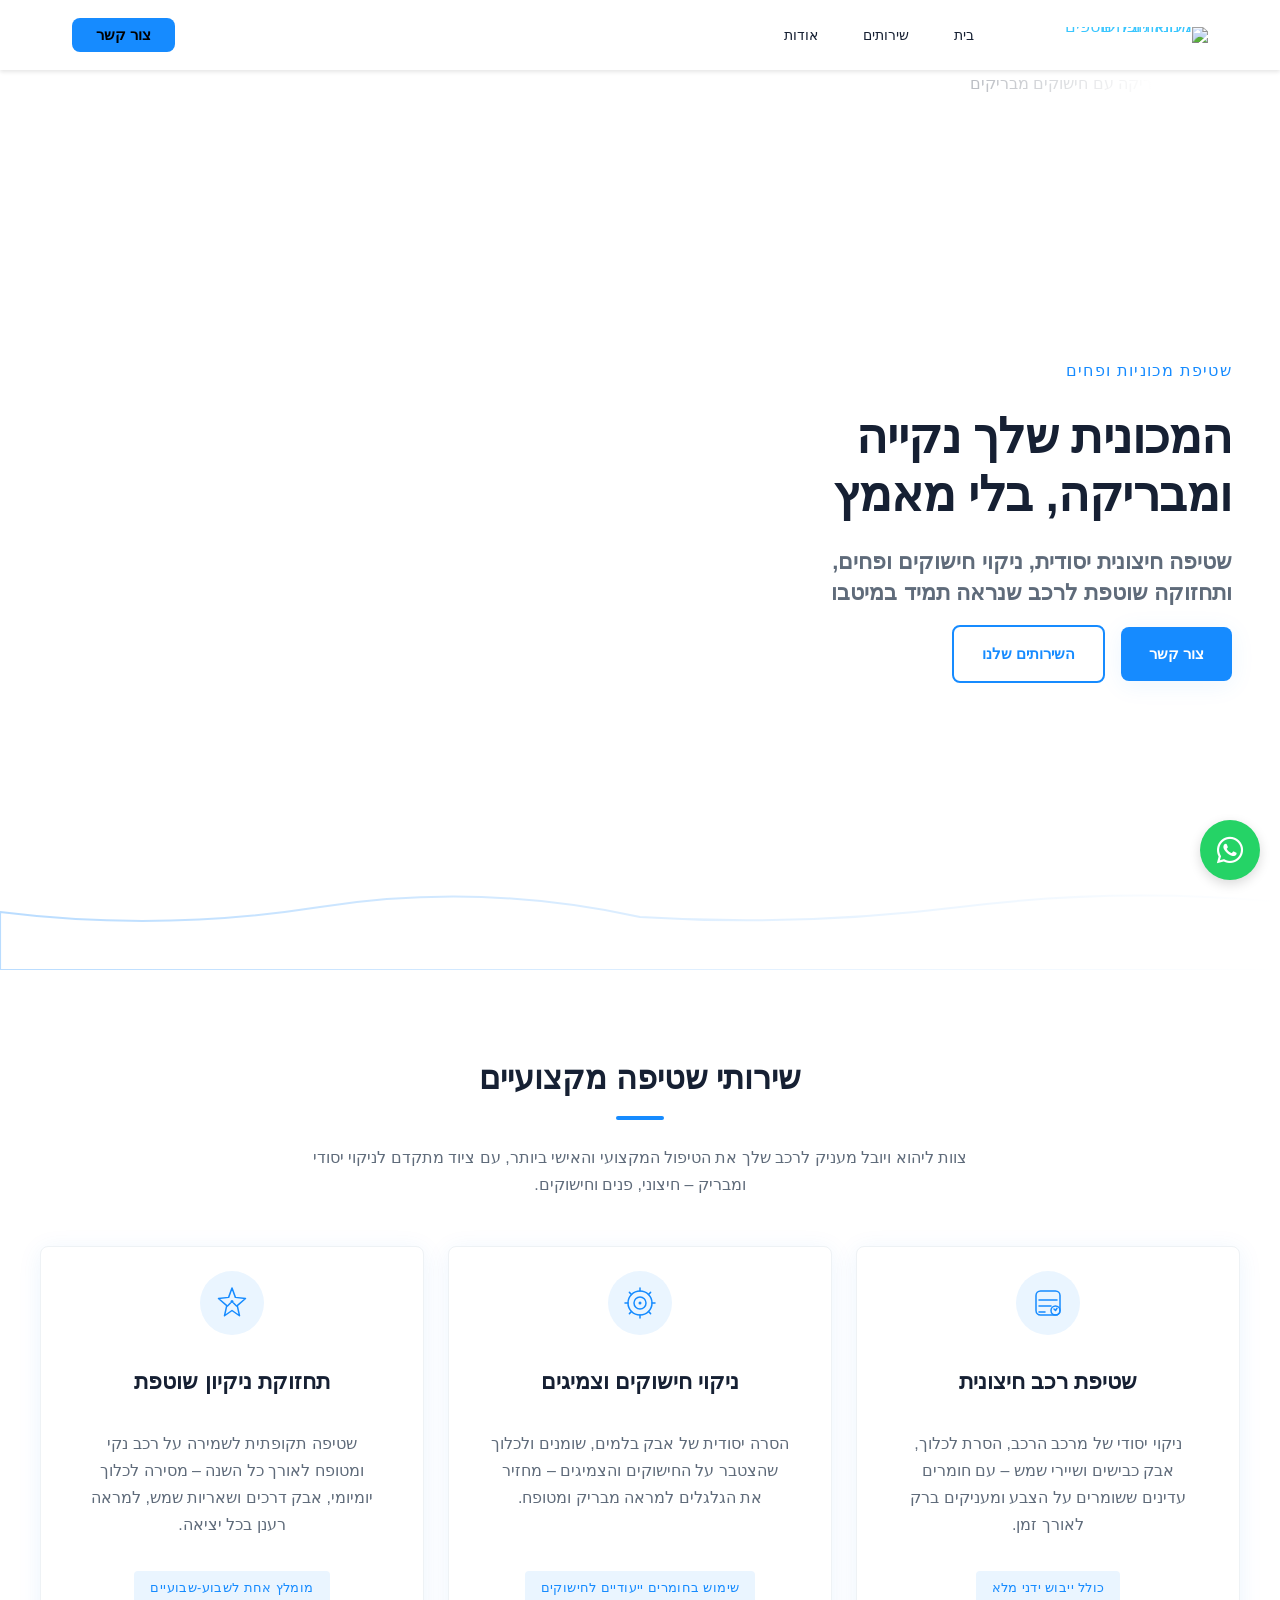
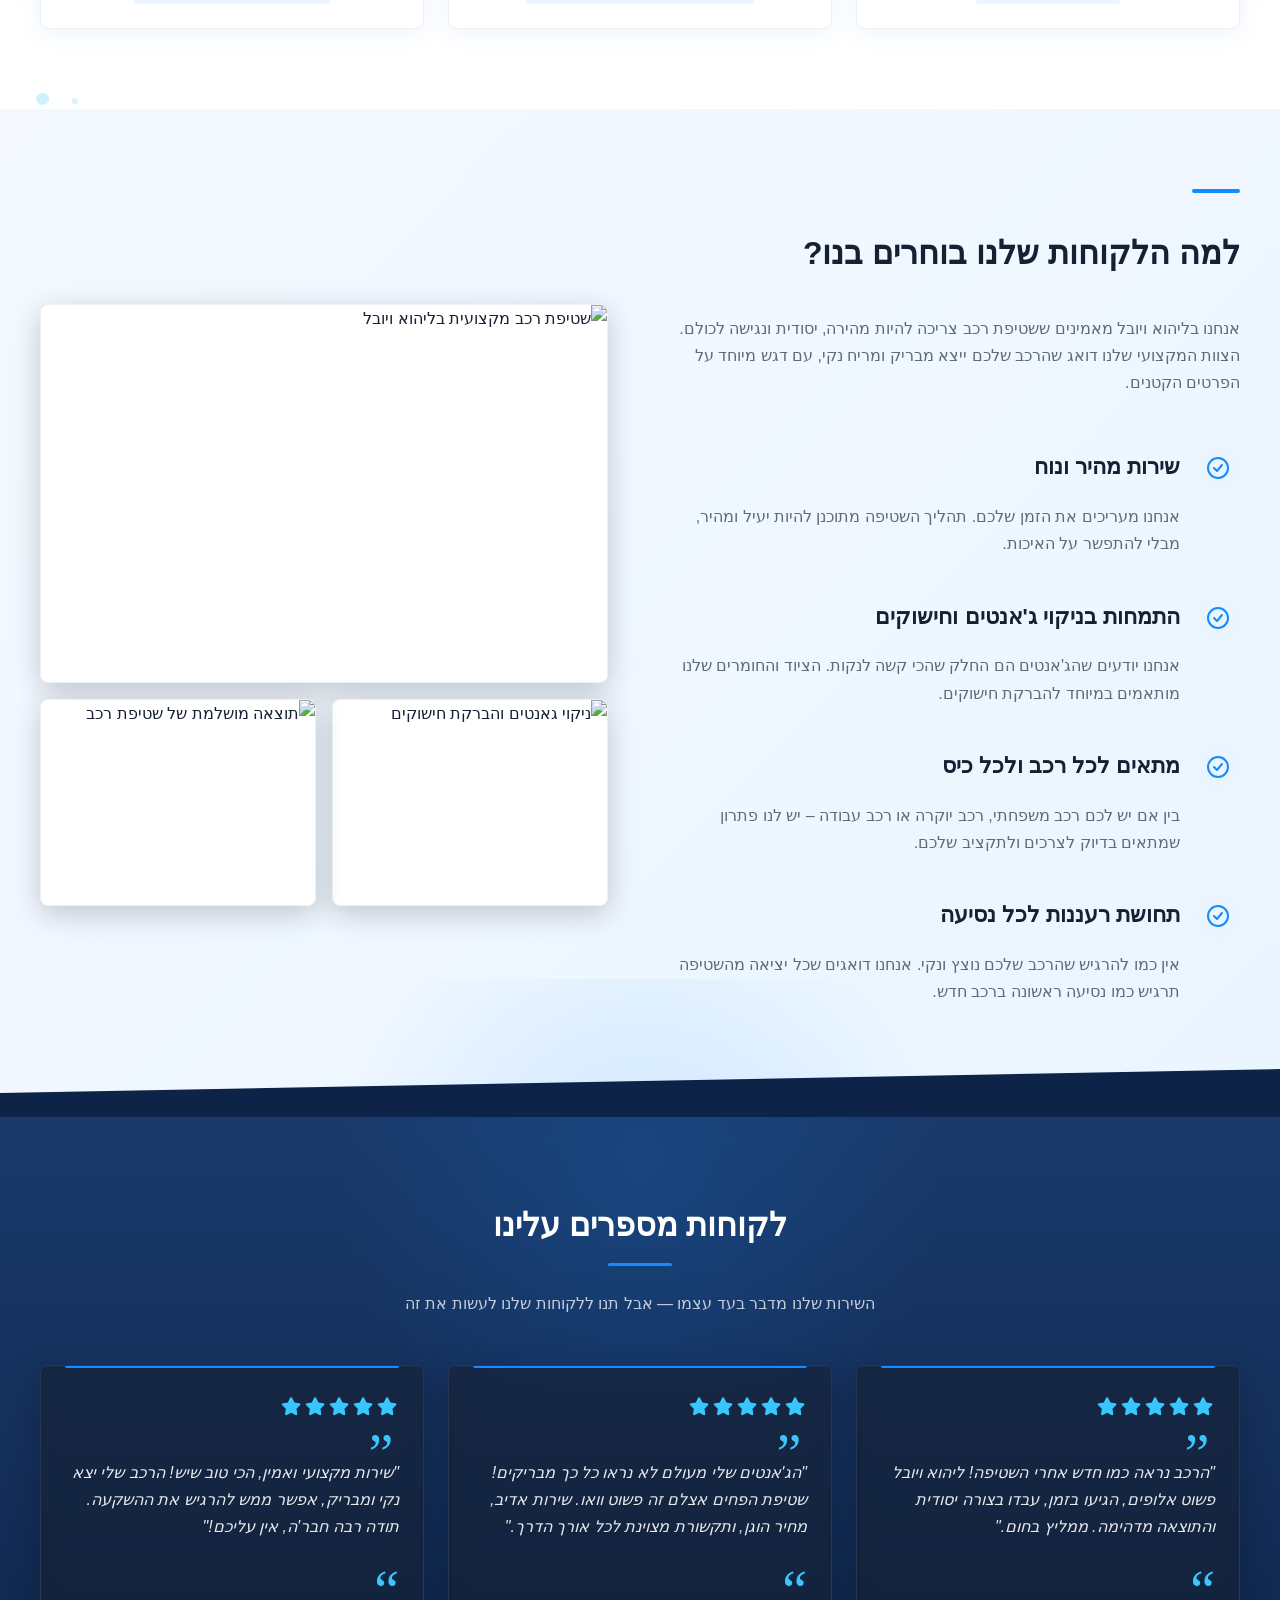
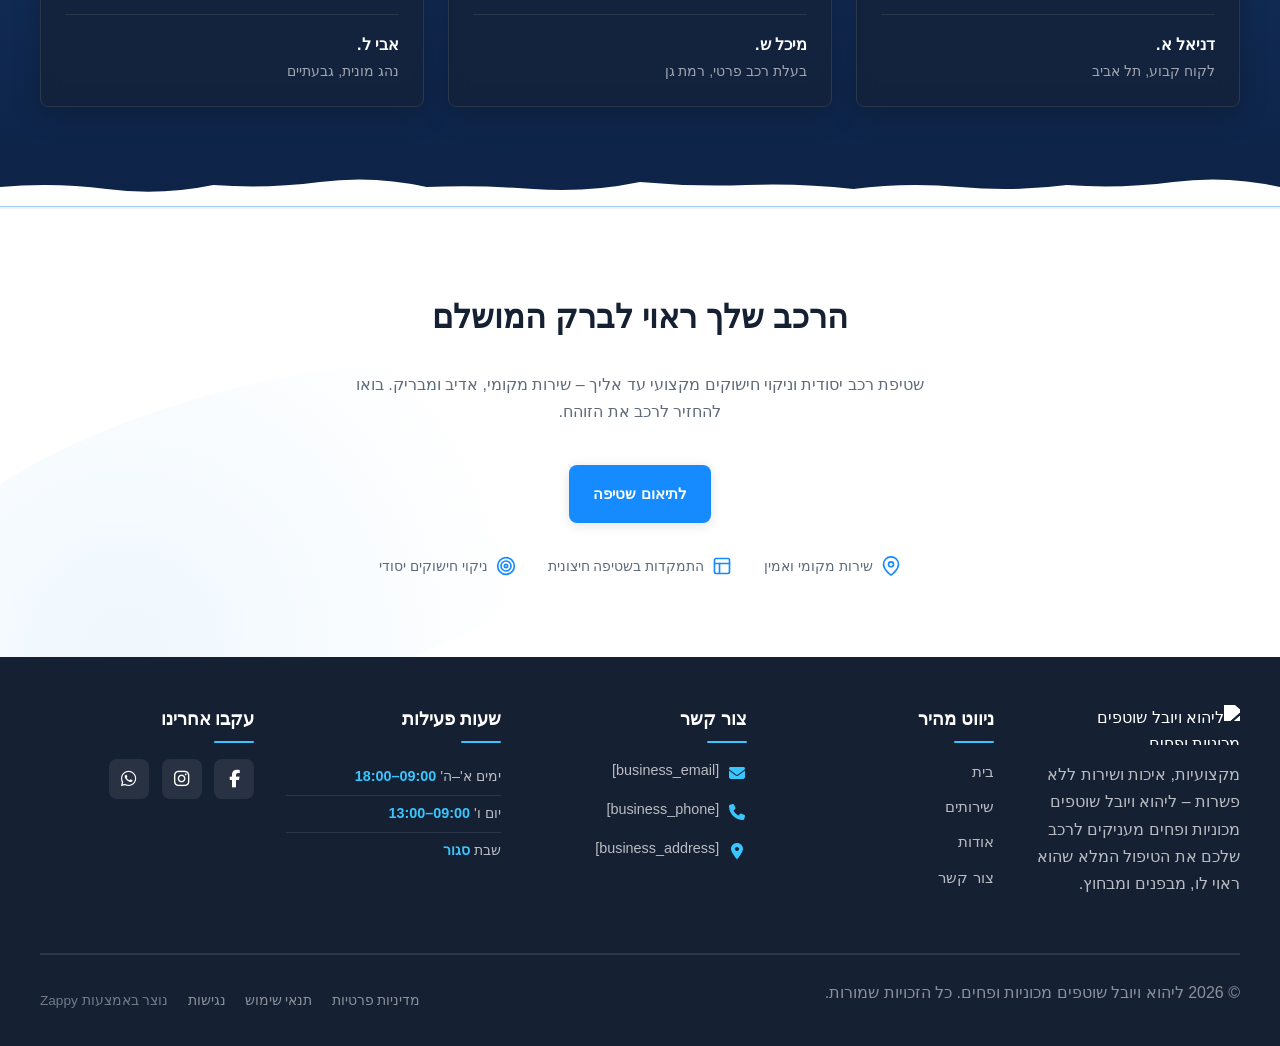
==== public/index.html @ adb1dd4c "Initial website commit" ====
<!doctype html><html dir="rtl" lang="he"><head><meta charset="UTF-8"><meta content="width=device-width,initial-scale=1" name="viewport"><meta content="index, follow" name="robots"><title>תנו לרכב שלכם ברק של חדש — ליהוא ויובל שוטפים מכוניות ופחים</title><meta content="מחפשים שטיפת רכב מקצועית עם ציוד מתקדם? אנחנו מתמחים בניקיון חיצוני יסודי, הברקת ג&#39;אנטים וטיפוח הרכב. בואו להתאהב מחדש במכונית שלכם ולהזמין תור עוד היום!" name="description"><meta content="car detailing equipment, professional car detailing near me, שטיפת רכב מקצועית, ניקיון ג'אנטים, הברקת רכב" name="keywords"><link href="/assets/favicon.ico" rel="icon" type="image/x-icon"><link href="/assets/favicon-16x16.png" rel="icon" type="image/png" sizes="16x16"><link href="/assets/favicon-32x32.png" rel="icon" type="image/png" sizes="32x32"><link href="/assets/favicon-48x48.png" rel="icon" type="image/png" sizes="48x48"><link href="/assets/favicon-192x192.png" rel="icon" type="image/png" sizes="192x192"><link href="/assets/favicon-512x512.png" rel="icon" type="image/png" sizes="512x512"><link href="/assets/apple-touch-icon.png" rel="apple-touch-icon"><script>!function(){"use strict";var t="2e1979f5-cd56-4f06-927f-443e80908eb5",e="https://api.zappy5.com/api/analytics/track",a=18e5,n=2592e6,o=!0,i=!0,r=!0;var s=function(){var e="zappy_visitor_"+t,a=null;try{if(a=localStorage.getItem(e)){var o=JSON.parse(a),i=Date.now();if(i-o.created<n)return o.lastSeen=i,localStorage.setItem(e,JSON.stringify(o)),o.id}}catch(t){console.warn("Zappy Analytics: LocalStorage not available")}var r="zv_"+Date.now()+"_"+Math.random().toString(36).substr(2,9);try{localStorage.setItem(e,JSON.stringify({id:r,created:Date.now(),lastSeen:Date.now()}))}catch(t){}return r}(),c=function(){var e="zappy_session_"+t,n=null;try{if(n=sessionStorage.getItem(e)){var o=JSON.parse(n),i=Date.now();if(i-o.timestamp<a)return o.timestamp=i,sessionStorage.setItem(e,JSON.stringify(o)),o.id}}catch(t){console.warn("Zappy Analytics: SessionStorage not available")}var r="zs_"+Date.now()+"_"+Math.random().toString(36).substr(2,9);try{sessionStorage.setItem(e,JSON.stringify({id:r,timestamp:Date.now()}))}catch(t){}return r}();function l(a,n){n=n||{};var o={website_id:t,event_type:a,page_path:window.location.pathname,referrer:document.referrer||"direct",visitor_id:s,session_id:c,metadata:n};if(navigator.sendBeacon){var i=new Blob([JSON.stringify(o)],{type:"application/json"});navigator.sendBeacon(e,i)}else fetch(e,{method:"POST",headers:{"Content-Type":"application/json"},body:JSON.stringify(o),keepalive:!0}).catch(function(t){console.warn("Zappy Analytics: Failed to track event",t)})}o&&l("pageview",{title:document.title,url:window.location.href}),i&&document.addEventListener("click",function(t){var e=t.target;if("BUTTON"===e.tagName||e.closest("button")){var a="BUTTON"===e.tagName?e:e.closest("button");l("click",{element:"button",text:a.textContent.trim().substring(0,100),id:a.id||null,class:a.className||null})}else if("A"===e.tagName||e.closest("a")){var n="A"===e.tagName?e:e.closest("a");l("navigation",{element:"link",text:n.textContent.trim().substring(0,100),href:n.href,external:n.hostname!==window.location.hostname})}},!0),r&&document.addEventListener("submit",function(t){var e=t.target;l("form_submit",{form_id:e.id||null,form_name:e.name||null,form_action:e.action||null,form_method:e.method||"GET"})},!0);var d=Date.now();window.addEventListener("beforeunload",function(){l("page_unload",{time_on_page:Math.floor((Date.now()-d)/1e3),page_path:window.location.pathname})}),window.zappyAnalytics={track:l,getVisitorId:function(){return s},getSessionId:function(){return c}}}()</script><meta content="תנו לרכב שלכם ברק של חדש — ליהוא ויובל שוטפים מכוניות ופחים" property="og:title"><meta content="מחפשים שטיפת רכב מקצועית עם ציוד מתקדם? אנחנו מתמחים בניקיון חיצוני יסודי, הברקת ג&#39;אנטים וטיפוח הרכב. בואו להתאהב מחדש במכונית שלכם ולהזמין תור עוד היום!" property="og:description"><meta content="summary_large_image" name="twitter:card"><meta content="תנו לרכב שלכם ברק של חדש — ליהוא ויובל שוטפים מכוניות ופחים" name="twitter:title"><meta content="מחפשים שטיפת רכב מקצועית עם ציוד מתקדם? אנחנו מתמחים בניקיון חיצוני יסודי, הברקת ג&#39;אנטים וטיפוח הרכב. בואו להתאהב מחדש במכונית שלכם ולהזמין תור עוד היום!" name="twitter:description"><meta content="website" property="og:type"><meta content="he_IL" property="og:locale"><link href="https://cdnjs.cloudflare.com/ajax/libs/font-awesome/6.4.0/css/all.min.css" rel="stylesheet"><style>.skip-link{position:absolute;top:0;left:0;transform:translateY(-200%);padding:12px 18px;background:var(--bg-dark,#1a1a1a);color:var(--text-light,#fff);font-weight:600;border-radius:0 0 8px 0;z-index:10000}.skip-link:focus{transform:none;outline:2px solid var(--ring,#fff);outline-offset:2px}:focus-visible{outline:2px solid var(--ring,currentColor);outline-offset:3px}</style><link href="/assets/favicon.ico" rel="icon" type="image/x-icon"><link href="/assets/favicon-16x16.png" rel="icon" type="image/png" sizes="16x16"><link href="/assets/favicon-32x32.png" rel="icon" type="image/png" sizes="32x32"><link href="/assets/favicon-48x48.png" rel="icon" type="image/png" sizes="48x48"><link href="/assets/favicon-192x192.png" rel="icon" type="image/png" sizes="192x192"><link href="/assets/favicon-512x512.png" rel="icon" type="image/png" sizes="512x512"><link href="/assets/apple-touch-icon.png" rel="apple-touch-icon"><link href="https://cdn.jsdelivr.net/npm/vanilla-cookieconsent@3/dist/cookieconsent.css" rel="stylesheet"><script src="https://cdn.jsdelivr.net/npm/vanilla-cookieconsent@3/dist/cookieconsent.umd.js"></script><script src="https://cdn.jsdelivr.net/gh/mickidum/acc_toolbar/acctoolbar/acctoolbar.min.js"></script><link href="/styles.css" rel="stylesheet"><script>window.ZAPPY_WEBSITE_ID="2e1979f5-cd56-4f06-927f-443e80908eb5",window.ZAPPY_API_BASE="https://api.zappy5.com"</script><style id="zappy-dropdown-submenu-styles">#navMenu li:has(.sub-menu),.nav-menu li:has(.sub-menu),.navbar li:has(.sub-menu),nav li:has(.sub-menu){position:relative}#navMenu .sub-menu,.nav-menu .sub-menu,.navbar .sub-menu,nav .sub-menu{display:block!important;position:absolute!important;top:100%;left:0;min-width:220px;background:#fff;border-radius:8px;box-shadow:0 8px 25px rgba(0,0,0,.15);padding:8px 0;opacity:0;visibility:hidden;transform:translateY(10px);transition:all .3s ease;z-index:1000;list-style:none;pointer-events:none}#navMenu li:hover>.sub-menu,.nav-menu li:hover>.sub-menu,.navbar li:hover>.sub-menu,nav li:hover>.sub-menu{opacity:1!important;visibility:visible!important;transform:translateY(0)!important;pointer-events:auto!important}.sub-menu li{list-style:none;margin:0;padding:0}.sub-menu a{display:block!important;padding:10px 16px!important;color:var(--text-dark,#333)!important;font-weight:500;text-decoration:none;white-space:nowrap;transition:background-color .2s}.sub-menu .zappy-nav-child>a{padding-left:28px!important;font-size:.9em!important;opacity:.85!important}[dir=rtl] .sub-menu .zappy-nav-child>a,html[lang=ar] .sub-menu .zappy-nav-child>a,html[lang=he] .sub-menu .zappy-nav-child>a{padding-left:10px!important;padding-right:28px!important}.sub-menu .zappy-nav-parent>a{font-weight:600!important}.sub-menu a:hover{background-color:#f5f5f5}[dir=rtl] .nav-menu .sub-menu,[dir=rtl] .navbar .sub-menu,[dir=rtl] nav .sub-menu,html[lang=ar] .nav-menu .sub-menu,html[lang=ar] .navbar .sub-menu,html[lang=ar] nav .sub-menu,html[lang=he] .nav-menu .sub-menu,html[lang=he] .navbar .sub-menu,html[lang=he] nav .sub-menu{left:auto!important;right:0!important}.sub-menu:empty,.sub-menu:not(:has(li)):not(:has(> a)),.sub-menu:not(:has(li:not(.zappy-hidden-menu-item))):not(:has(> a)){display:none!important;opacity:0!important;visibility:hidden!important;pointer-events:none!important}li:has(.menu-group-title):hover>.sub-menu{opacity:1!important;visibility:visible!important;transform:translateY(0)!important;pointer-events:auto!important}#navMenu>li>.menu-group-title,.nav-menu>li>.menu-group-title{display:inline-block;padding:.5rem 1rem;cursor:default;user-select:none}@media (max-width:768px){#navMenu .sub-menu,.nav-menu .sub-menu,.navbar .sub-menu,nav .sub-menu{position:static!important;transform:none!important;box-shadow:none!important;background:0 0!important;max-height:0;overflow:hidden;opacity:0;visibility:hidden;transition:max-height .3s ease,opacity .3s ease;padding:0!important;border-radius:0!important}#navMenu .sub-menu.mobile-expanded,.nav-menu .sub-menu.mobile-expanded,.navbar .sub-menu.mobile-expanded{max-height:none!important;overflow-y:visible!important;opacity:1!important;visibility:visible!important;padding:8px 0 8px 16px!important}[dir=rtl] .sub-menu.mobile-expanded,html[lang=he] .sub-menu.mobile-expanded{padding:8px 16px 8px 0!important}#navMenu li:hover>.sub-menu,.nav-menu li:hover>.sub-menu,.navbar li:hover>.sub-menu,nav li:hover>.sub-menu{opacity:0;visibility:hidden;pointer-events:none}#navMenu li>.sub-menu.mobile-expanded,.nav-menu li>.sub-menu.mobile-expanded,.navbar li>.sub-menu.mobile-expanded,nav li>.sub-menu.mobile-expanded{opacity:1!important;visibility:visible!important;pointer-events:auto!important}#navMenu li:has(.sub-menu),.nav-menu li:has(.sub-menu),.navbar li:has(.sub-menu),nav li:has(.sub-menu){display:flex!important;flex-wrap:wrap!important;align-items:center!important;position:relative!important;min-height:44px!important}#navMenu li:has(.sub-menu)>a,.nav-menu li:has(.sub-menu)>a,.navbar li:has(.sub-menu)>a,nav li:has(.sub-menu)>a{flex:1!important;min-width:0!important}#navMenu li:has(.sub-menu)>.menu-group-title,.nav-menu li:has(.sub-menu)>.menu-group-title,.navbar li:has(.sub-menu)>.menu-group-title,nav li:has(.sub-menu)>.menu-group-title{flex:1!important;min-width:0!important;padding:0!important;line-height:inherit!important}#navMenu li:has(.sub-menu)>.sub-menu,.nav-menu li:has(.sub-menu)>.sub-menu,.navbar li:has(.sub-menu)>.sub-menu,nav li:has(.sub-menu)>.sub-menu{flex-basis:100%!important;width:100%!important}#navMenu li:has(.sub-menu)>a [class*=arrow],#navMenu li:has(.sub-menu)>a [class*=chevron],.nav-menu li:has(.sub-menu)>a .fa-angle-down,.nav-menu li:has(.sub-menu)>a .fa-chevron-down,.nav-menu li:has(.sub-menu)>a [class*=arrow],.nav-menu li:has(.sub-menu)>a [class*=chevron],nav li:has(.sub-menu)>a [class*=arrow],nav li:has(.sub-menu)>a [class*=chevron]{display:none!important;visibility:hidden!important}.mobile-submenu-toggle{display:flex!important;align-items:center!important;justify-content:center!important;width:44px!important;height:auto!important;background:0 0!important;border:none!important;cursor:pointer!important;color:var(--text-dark)!important;position:static!important;flex-shrink:0!important;align-self:stretch!important;z-index:2!important;padding:0!important;margin:0!important}.mobile-submenu-toggle::after{content:''!important;width:0!important;height:0!important;border-left:6px solid transparent!important;border-right:6px solid transparent!important;border-top:7px solid currentColor!important;transition:transform .3s ease!important}.mobile-submenu-toggle.expanded::after{transform:rotate(180deg)!important}.sub-menu a{padding:10px 0!important;display:block!important;color:var(--text-dark)!important;white-space:normal!important}.sub-menu .zappy-nav-child>a{padding-left:28px!important;font-size:.9em!important;opacity:.85!important}[dir=rtl] .sub-menu .zappy-nav-child>a,html[lang=ar] .sub-menu .zappy-nav-child>a,html[lang=he] .sub-menu .zappy-nav-child>a{padding-left:0!important;padding-right:28px!important}.sub-menu .zappy-nav-parent>a{font-weight:600!important}#navMenu.active,.nav-menu.active{max-width:100vw!important;overflow-x:hidden!important;box-sizing:border-box!important}.navbar .sub-menu li a,.zappy-products-dropdown .sub-menu a,nav.navbar .sub-menu li a{color:var(--text-dark)!important}}@media (min-width:769px){.mobile-submenu-toggle{display:none!important}}</style><style id="zappy-widget-visibility">html[dir=rtl] .whatsapp-float{right:20px!important;left:auto!important}html:not([dir]) .whatsapp-float,html[dir=ltr] .whatsapp-float{left:20px!important;right:auto!important}html[dir=rtl] #mic-access-tool-general-button,html[dir=rtl] #mic-init-access-tool #mic-access-tool-general-button,html[dir=rtl] #mic-init-access-tool .mic-access-tool-general-button,html[dir=rtl] ._access-icon,html[dir=rtl] .mic-access-tool-general-button{left:20px!important;right:auto!important}html:not([dir]) #mic-access-tool-general-button,html:not([dir]) #mic-init-access-tool #mic-access-tool-general-button,html:not([dir]) #mic-init-access-tool .mic-access-tool-general-button,html:not([dir]) ._access-icon,html:not([dir]) .mic-access-tool-general-button,html[dir=ltr] #mic-access-tool-general-button,html[dir=ltr] #mic-init-access-tool #mic-access-tool-general-button,html[dir=ltr] #mic-init-access-tool .mic-access-tool-general-button,html[dir=ltr] ._access-icon,html[dir=ltr] .mic-access-tool-general-button{right:20px!important;left:auto!important}@media (max-width:768px){.whatsapp-float{display:flex!important}}@media (min-width:769px){.whatsapp-float{display:flex!important}}@media (max-width:768px){#mic-access-tool-general-button,#mic-init-access-tool #mic-access-tool-general-button,#mic-init-access-tool .mic-access-tool-general-button,._access-icon,.mic-access-tool-general-button{display:flex!important;visibility:visible!important;opacity:1!important;pointer-events:auto!important}#mic-access-tool-box.opened-mic-access-tool,#mic-init-access-tool #mic-access-tool-box.opened-mic-access-tool,.mic-access-tool-box.opened-mic-access-tool{visibility:visible!important;opacity:1!important;pointer-events:auto!important}}@media (min-width:769px){#mic-access-tool-general-button,#mic-init-access-tool #mic-access-tool-general-button,#mic-init-access-tool .mic-access-tool-general-button,._access-icon,.mic-access-tool-general-button{display:flex!important;visibility:visible!important;opacity:1!important;pointer-events:auto!important}#mic-access-tool-box.opened-mic-access-tool,#mic-init-access-tool #mic-access-tool-box.opened-mic-access-tool,.mic-access-tool-box.opened-mic-access-tool{visibility:visible!important;opacity:1!important;pointer-events:auto!important}}</style></head><body><a href="#main" class="skip-link">דלג לתוכן הראשי</a><nav class="navbar" dir="rtl"><button aria-label="Menu" class="mobile-toggle" id="mobileToggle"><svg viewBox="0 0 24 24" fill="none" class="hamburger-icon" height="24" width="24"><path d="M3 12h18M3 6h18M3 18h18" stroke="currentColor" stroke-width="2" stroke-linecap="round"/></svg> <svg viewBox="0 0 24 24" fill="none" class="close-icon" height="24" width="24" style="display:none"><path d="M18 6L6 18M6 6l12 12" stroke="currentColor" stroke-width="2" stroke-linecap="round"/></svg></button> <button aria-label="Call" class="phone-header-btn" data-phone="[business_phone]"><svg viewBox="0 0 24 24" fill="currentColor" width="20" height="20"><path d="M22 16.92v3a2 2 0 0 1-2.18 2 19.79 19.79 0 0 1-8.63-3.07 19.5 19.5 0 0 1-6-6 19.79 19.79 0 0 1-3.07-8.67A2 2 0 0 1 4.11 2h3a2 2 0 0 1 2 1.72 12.84 12.84 0 0 0 .7 2.81 2 2 0 0 1-.45 2.11L8.09 9.91a16 16 0 0 0 6 6l1.27-1.27a2 2 0 0 1 2.11-.45 12.84 12.84 0 0 0 2.81.7A2 2 0 0 1 22 16.92z"/></svg></button><div class="nav-container"><div class="nav-right-group"><div class="nav-brand"><a href="/" class="logo-link"><img alt="ליהוא ויובל שוטפים מכוניות ופחים" src="/assets/site-----image-1.webp" class="logo"></a></div><ul class="nav-menu" id="navMenu"><li><a href="/">בית</a></li><li><a href="/services">שירותים</a></li><li><a href="/about">אודות</a></li><li class="mobile-contact-link nav-cta-mobile-item"><a href="/contact" class="nav-cta-btn">צור קשר</a></li></ul></div><div class="nav-cta-container"><a href="/contact" class="nav-cta-btn">צור קשר</a></div></div></nav><script>window.addEventListener("load",function(){const e=document.querySelector(".navbar, nav, header");if(!e)return void console.log("[Navbar] Navbar element not found");let t=document.getElementById("mobileToggle")||document.querySelector(".mobile-toggle")||document.querySelector(".hamburger")||document.querySelector(".hamburger-menu")||document.querySelector(".menu-toggle")||document.querySelector(".burger-menu")||document.querySelector('[aria-label="Menu"]')||document.querySelector('[aria-label="תפריט"]');const o=document.querySelector(".phone-header-btn"),n=window.getComputedStyle(e);let r=n.backgroundColor;if(console.log("[Navbar] Initial navbar background:",r),"transparent"===r||"rgba(0, 0, 0, 0)"===r||r.startsWith("rgba")&&r.includes(", 0)")){const e=n.backgroundImage;if(e&&"none"!==e)console.log("[Navbar] Navbar has background image/gradient, using dark text"),r="rgb(240, 240, 240)";else{const e=window.getComputedStyle(document.body).backgroundColor;console.log("[Navbar] Navbar transparent, using body background:",e),r=e}}const a=r.match(/\d+/g);if(a&&a.length>=3){const e=(.299*parseInt(a[0])+.587*parseInt(a[1])+.114*parseInt(a[2]))/255;console.log("[Navbar] Mobile button colors preserved from Claude CSS (luminance:",e.toFixed(2)+")");const n=document.createElement("style");n.id="zappy-mobile-nav-fix";document.documentElement.lang;document.documentElement.dir,n.textContent='\n        /* Hide mobile buttons on desktop, show only on mobile */\n        @media (min-width: 769px) {\n          .mobile-toggle,\n          .phone-header-btn {\n            display: none !important;\n          }\n        }\n        \n        /* Show and position mobile buttons correctly on mobile */\n        @media (max-width: 768px) {\n          .navbar,\n          nav.navbar {\n            min-height: 70px !important;\n          }\n\n          .mobile-toggle,\n          .phone-header-btn {\n            position: absolute !important;\n            top: 0 !important;\n            bottom: 0 !important;\n            margin-top: auto !important;\n            margin-bottom: auto !important;\n            transform: none !important;\n            z-index: 1001 !important;\n            display: flex !important;\n            align-items: center !important;\n            justify-content: center !important;\n            width: 36px !important;\n            height: 36px !important;\n            border-radius: 50% !important;\n            border: none !important;\n            cursor: pointer !important;\n            padding: 6px !important;\n            background: none !important;\n            color: var(--nav-text, var(--text-dark)) !important;\n            touch-action: manipulation !important;\n            -webkit-tap-highlight-color: transparent !important;\n          }\n\n          html[data-zappy-site-type="ecommerce"] .phone-header-btn,\n          body[data-zappy-site-type="ecommerce"] .phone-header-btn,\n          html[data-zappy-site-type="ecommerce"] header .phone-header-btn,\n          html[data-zappy-site-type="ecommerce"] nav .phone-header-btn {\n            display: none !important;\n            visibility: hidden !important;\n            width: 0 !important;\n            height: 0 !important;\n            min-width: 0 !important;\n            overflow: hidden !important;\n          }\n          \n          /* LTR positioning (default): hamburger LEFT, phone RIGHT */\n          html:not([dir="rtl"]):not([lang="he"]):not([lang="ar"]) .mobile-toggle,\n          html[dir="ltr"] .mobile-toggle {\n            left: 12px !important;\n            right: auto !important;\n          }\n          html:not([dir="rtl"]):not([lang="he"]):not([lang="ar"]) .phone-header-btn,\n          html[dir="ltr"] .phone-header-btn {\n            right: 12px !important;\n            left: auto !important;\n          }\n          \n          /* RTL positioning: hamburger RIGHT, phone LEFT */\n          html[dir="rtl"] .mobile-toggle,\n          html[lang="he"] .mobile-toggle,\n          html[lang="ar"] .mobile-toggle {\n            right: 12px !important;\n            left: auto !important;\n          }\n          html[dir="rtl"] .phone-header-btn,\n          html[lang="he"] .phone-header-btn,\n          html[lang="ar"] .phone-header-btn {\n            left: 12px !important;\n            right: auto !important;\n          }\n          \n          /* CRITICAL: Ensure nav-container has min-height on mobile */\n          /* All children are positioned absolutely/fixed on mobile, so height:auto collapses to 0 */\n          .nav-container {\n            min-height: 70px !important;\n            position: relative !important;\n          }\n          \n          /* Ensure SVG icons are properly sized and inherit color */\n          .mobile-toggle svg,\n          .phone-header-btn svg {\n            width: 24px !important;\n            height: 24px !important;\n            /* Don\'t force display - let JavaScript control hamburger/close toggle */\n          }\n          \n          /* Reset nav-cta-container on mobile - remove desktop box-shadow/padding */\n          /* that creates a visible ghost box when CTA button is hidden */\n          .nav-cta-container {\n            box-shadow: none !important;\n            padding: 0 !important;\n          }\n          \n          /* Hide nav-cta-container entirely on mobile when there\'s no lang-switcher */\n          /* (only the CTA button is inside, and it\'s hidden on mobile) */\n          .nav-cta-container:not(:has(.lang-switcher)) {\n            display: none !important;\n          }\n          \n          /* CRITICAL: Prevent hero image fade gradient from bleeding over headline text */\n          /* The .image-fade-gradient has bottom: -30px (extends below parent) */\n          /* On mobile stacked layout, this overlaps the h1 text below the image */\n          .hero-image-column {\n            overflow: hidden !important;\n          }\n          .image-fade-gradient {\n            bottom: 0 !important;\n          }\n          \n          /* Hide desktop language switcher on mobile - hamburger menu handles it */\n          /* High specificity to override stored CSS */\n          .lang-switcher,\n          .nav-cta-container .lang-switcher,\n          .nav-container .lang-switcher,\n          .navbar .lang-switcher,\n          .navbar .nav-cta-container .lang-switcher {\n            display: none !important;\n          }\n        }\n      ';const r=document.getElementById("zappy-mobile-nav-fix");r&&r.remove(),document.head.appendChild(n),console.log("[Navbar] Critical CSS injected for mobile nav positioning");const i=window.innerWidth<=768;if(t){const e=t.querySelector(".hamburger-icon"),o=t.querySelector(".close-icon");e&&(e.style.setProperty("width","24px","important"),e.style.setProperty("height","24px","important"),e.style.setProperty("display","block","important")),o&&(o.style.setProperty("width","24px","important"),o.style.setProperty("height","24px","important"),o.style.setProperty("display","none","important")),i?(t.style.setProperty("position","absolute","important"),t.style.setProperty("top","0","important"),t.style.setProperty("bottom","0","important"),t.style.setProperty("margin-top","auto","important"),t.style.setProperty("margin-bottom","auto","important"),t.style.setProperty("transform","none","important"),t.style.setProperty("z-index","1001","important"),t.style.removeProperty("left"),t.style.removeProperty("right"),console.log("[Navbar] Mobile toggle positioning applied (mobile viewport)")):(t.style.removeProperty("position"),t.style.removeProperty("top"),t.style.removeProperty("transform"),t.style.removeProperty("z-index"),t.style.removeProperty("left"),t.style.removeProperty("right"),console.log("[Navbar] Desktop viewport - cleared mobile toggle inline positioning"))}if(o){const e=o.querySelector("svg");e&&(e.style.width="24px",e.style.height="24px",e.setAttribute("width","24"),e.setAttribute("height","24")),i?(o.style.setProperty("position","absolute","important"),o.style.setProperty("top","0","important"),o.style.setProperty("bottom","0","important"),o.style.setProperty("margin-top","auto","important"),o.style.setProperty("margin-bottom","auto","important"),o.style.setProperty("transform","none","important"),o.style.setProperty("z-index","1001","important"),o.style.removeProperty("left"),o.style.removeProperty("right"),console.log("[Navbar] Phone button positioning applied (mobile viewport)")):(o.style.removeProperty("position"),o.style.removeProperty("top"),o.style.removeProperty("transform"),o.style.removeProperty("z-index"),o.style.removeProperty("left"),o.style.removeProperty("right"),console.log("[Navbar] Desktop viewport - cleared phone button inline positioning"))}}else console.log("[Navbar] Could not parse background color:",r);t=document.getElementById("mobileToggle")||document.querySelector(".mobile-toggle")||document.querySelector(".hamburger")||document.querySelector(".hamburger-menu")||document.querySelector(".menu-toggle")||document.querySelector(".burger-menu")||document.querySelector('[aria-label="Menu"]')||document.querySelector('[aria-label="תפריט"]');const i=document.getElementById("navMenu")||document.querySelector(".nav-menu")||document.querySelector(".nav-links")||document.querySelector("nav ul:not(.submenu)");if(!t||!i)return void console.log("[Navbar] Mobile toggle or menu not found:",{toggle:!!t,menu:!!i});i.id||(i.id="navMenu"),console.log("[Navbar] Initializing mobile menu...");const l=t.cloneNode(!0);t.parentNode.replaceChild(l,t);var s=0;function p(e){var t=Date.now();t-s<300||(s=t,function(e){e.preventDefault(),e.stopPropagation();const t=l.querySelector(".hamburger-icon"),o=l.querySelector(".close-icon");i.classList.contains("active")?(i.classList.remove("active"),t&&t.style.setProperty("display","block","important"),o&&o.style.setProperty("display","none","important"),document.body.style.overflow="",document.body.classList.remove("menu-open"),console.log("[Navbar] Menu closed")):(i.classList.add("active"),t&&t.style.setProperty("display","none","important"),o&&o.style.setProperty("display","block","important"),document.body.style.overflow="hidden",document.body.classList.add("menu-open"),console.log("[Navbar] Menu opened"))}(e))}l.addEventListener("click",p),l.addEventListener("touchend",p),document.addEventListener("keydown",function(e){if(("Escape"===e.key||"Esc"===e.key)&&i.classList.contains("active")){const e=l.querySelector(".hamburger-icon"),t=l.querySelector(".close-icon");i.classList.remove("active"),e&&e.style.setProperty("display","block","important"),t&&t.style.setProperty("display","none","important"),document.body.style.overflow="",document.body.classList.remove("menu-open"),console.log("[Navbar] Menu closed (Escape)")}}),i.querySelectorAll("a").forEach(function(e){e.addEventListener("click",function(){if("#"===this.getAttribute("href"))return;const e=l.querySelector(".hamburger-icon"),t=l.querySelector(".close-icon");i.classList.remove("active"),e&&e.style.setProperty("display","block","important"),t&&t.style.setProperty("display","none","important"),document.body.style.overflow="",document.body.classList.remove("menu-open"),console.log("[Navbar] Menu closed (link clicked)")})});var m=i.querySelectorAll(".dropdown-toggle");m.forEach(function(e){e.addEventListener("click",function(e){e.preventDefault(),e.stopPropagation();var t=this.closest(".nav-dropdown");t&&(t.parentNode.querySelectorAll(".nav-dropdown.open").forEach(function(e){e!==t&&e.classList.remove("open")}),t.classList.toggle("open"),console.log("[Navbar] Dropdown toggled:",t.classList.contains("open")?"open":"closed"))})}),document.addEventListener("click",function(e){e.target.closest(".nav-dropdown")||document.querySelectorAll(".nav-dropdown.open").forEach(function(e){e.classList.remove("open")})}),console.log("[Navbar] Dropdown handlers initialized for "+m.length+" dropdowns"),o&&o.addEventListener("click",function(){const e=document.querySelectorAll('a[href^="tel:"]'),t=e.length>0?e[0].getAttribute("href").replace("tel:",""):"[business_phone]";window.location.href="tel:"+t,console.log("[Navbar] Phone button clicked")}),console.log("[Navbar] Mobile menu initialized successfully")})</script><main id="main"><section class="index-hero-section" data-band-index="0" data-layout-spec="בית-hero" data-hero-treatment="fade-bleed" data-hero-type="fullscreen-scrim" style="--hero-fade-color:var(--bg-light)"><img alt="מכונית נקייה ומבריקה עם חישוקים מבריקים" src="/assets/site-index-hero-image-1.webp" data-context="A daytime photo of a clean, shiny car with visible clean wheels and reflective paint, parked on a bright street. The car and wheel subject sits on the right side of the frame, leaving the left side with open sky and soft bokeh for a fade-bleed panel." data-placeholder="index-hero-image-1" height="600" loading="eager" width="1200" class="hero-fade-img" data-hero-bg="true" fetchpriority="high"><div class="hero-fade-content"><p class="hero-eyebrow">שטיפת מכוניות ופחים</p><h1 class="display-xl">המכונית שלך נקייה ומבריקה, בלי מאמץ</h1><h3 class="hero-subtitle">שטיפה חיצונית יסודית, ניקוי חישוקים ופחים, ותחזוקה שוטפת לרכב שנראה תמיד במיטבו</h3><div class="hero-cta-row"><a href="/contact" class="btn-primary">צור קשר</a> <a href="/services" class="btn-secondary">השירותים שלנו</a></div></div><div class="index-hero-divider-wrapper"><svg viewBox="0 0 1200 80" xmlns="http://www.w3.org/2000/svg" aria-hidden="true" data-no-icon-edit="true" preserveAspectRatio="none"><defs><linearGradient id="waterGlossGradient" x1="0%" x2="100%" y1="0%" y2="0%"><stop offset="0%" stop-color="var(--primary)" stop-opacity="0.3"/><stop offset="100%" stop-color="var(--primary)" stop-opacity="0"/></linearGradient></defs><path d="M0,80 L0,20 Q150,40 300,15 T600,25 Q750,35 900,15 T1200,10 L1200,80 Z" fill="var(--bg-light)"/><path d="M0,80 L0,22 Q150,42 300,17 T600,27 Q750,37 900,17 T1200,12 L1200,80 Z" stroke="url(#waterGlossGradient)" stroke-width="2" fill="var(--bg-light)"/></svg></div></section><section class="index-services-section" data-band-index="1" data-layout-spec="בית-services"><div class="index-services-section__container"><div class="index-services-section__header"><h2 class="index-services-section__title">שירותי שטיפה מקצועיים</h2><div class="index-services-section__underline" aria-hidden="true"></div><p class="index-services-section__subtitle">צוות ליהוא ויובל מעניק לרכב שלך את הטיפול המקצועי והאישי ביותר, עם ציוד מתקדם לניקוי יסודי ומבריק – חיצוני, פנים וחישוקים.</p></div><div class="index-services-section__grid"><article class="index-services-section__card"><div class="index-services-section__icon-wrap"><svg viewBox="0 0 48 48" fill="none" data-element-type="icon" data-icon-type="svg" xmlns="http://www.w3.org/2000/svg" class="index-services-section__icon"><path d="M8 14C8 10.6863 10.6863 8 14 8H34C37.3137 8 40 10.6863 40 14V34C40 37.3137 37.3137 40 34 40H14C10.6863 40 8 37.3137 8 34V14Z" stroke="currentColor" stroke-width="2"/><path d="M12 20H36" stroke="currentColor" stroke-width="2" stroke-linecap="round"/><path d="M12 28H28" stroke="currentColor" stroke-width="2" stroke-linecap="round"/><path d="M12 36H20" stroke="currentColor" stroke-width="2" stroke-linecap="round"/><circle cx="34" cy="34" r="6" stroke="currentColor" stroke-width="2"/><path d="M32 32L34 34L36 31" stroke="currentColor" stroke-width="2" stroke-linecap="round" stroke-linejoin="round"/></svg></div><h3 class="index-services-section__card-title">שטיפת רכב חיצונית</h3><p class="index-services-section__card-text">ניקוי יסודי של מרכב הרכב, הסרת לכלוך, אבק כבישים ושיירי שמש – עם חומרים עדינים ששומרים על הצבע ומעניקים ברק לאורך זמן.</p><span class="index-services-section__card-detail">כולל ייבוש ידני מלא</span></article><article class="index-services-section__card"><div class="index-services-section__icon-wrap"><svg viewBox="0 0 48 48" fill="none" data-element-type="icon" data-icon-type="svg" xmlns="http://www.w3.org/2000/svg" class="index-services-section__icon"><circle cx="24" cy="24" r="16" stroke="currentColor" stroke-width="2"/><circle cx="24" cy="24" r="8" stroke="currentColor" stroke-width="2"/><circle cx="24" cy="24" r="2" fill="currentColor"/><path d="M24 8V4" stroke="currentColor" stroke-width="2" stroke-linecap="round"/><path d="M24 44V40" stroke="currentColor" stroke-width="2" stroke-linecap="round"/><path d="M8 24H4" stroke="currentColor" stroke-width="2" stroke-linecap="round"/><path d="M44 24H40" stroke="currentColor" stroke-width="2" stroke-linecap="round"/><path d="M12.6863 12.6863L9.85786 9.85786" stroke="currentColor" stroke-width="2" stroke-linecap="round"/><path d="M38.1421 38.1421L35.3137 35.3137" stroke="currentColor" stroke-width="2" stroke-linecap="round"/><path d="M35.3137 12.6863L38.1421 9.85786" stroke="currentColor" stroke-width="2" stroke-linecap="round"/><path d="M9.85786 38.1421L12.6863 35.3137" stroke="currentColor" stroke-width="2" stroke-linecap="round"/></svg></div><h3 class="index-services-section__card-title">ניקוי חישוקים וצמיגים</h3><p class="index-services-section__card-text">הסרה יסודית של אבק בלמים, שומנים ולכלוך שהצטבר על החישוקים והצמיגים – מחזיר את הגלגלים למראה מבריק ומטופח.</p><span class="index-services-section__card-detail">שימוש בחומרים ייעודיים לחישוקים</span></article><article class="index-services-section__card"><div class="index-services-section__icon-wrap"><svg viewBox="0 0 48 48" fill="none" data-element-type="icon" data-icon-type="svg" xmlns="http://www.w3.org/2000/svg" class="index-services-section__icon"><path d="M24 4L28.5 16.5L42 18L31 27.5L34 41L24 34L14 41L17 27.5L6 18L19.5 16.5L24 4Z" stroke="currentColor" stroke-width="2" stroke-linejoin="round"/><circle cx="24" cy="22" r="2" fill="currentColor"/><path d="M18 28L22 24" stroke="currentColor" stroke-width="2" stroke-linecap="round"/><path d="M30 28L26 24" stroke="currentColor" stroke-width="2" stroke-linecap="round"/></svg></div><h3 class="index-services-section__card-title">תחזוקת ניקיון שוטפת</h3><p class="index-services-section__card-text">שטיפה תקופתית לשמירה על רכב נקי ומטופח לאורך כל השנה – מסירה לכלוך יומיומי, אבק דרכים ושאריות שמש, למראה רענן בכל יציאה.</p><span class="index-services-section__card-detail">מומלץ אחת לשבוע-שבועיים</span></article></div></div><div class="index-services-section__divider-wrapper" aria-hidden="true" data-no-icon-edit="true"><svg viewBox="0 0 1200 80" xmlns="http://www.w3.org/2000/svg" preserveAspectRatio="none"><defs><path d="M0,80 L0,30 Q75,20 150,32 T300,28 Q375,24 450,34 T600,30 Q675,26 750,36 T900,32 Q975,28 1050,38 T1200,30 L1200,80 Z" id="index-services-wave"/><clipPath id="index-services-clip"><use href="#index-services-wave"/></clipPath></defs><use href="#index-services-wave" fill="var(--bg-light)"/><g clip-path="url(#index-services-clip)"><circle cx="40" cy="70" r="6" fill="var(--accent)" opacity="0.25"/><circle cx="70" cy="72" r="3" fill="var(--accent)" opacity="0.2"/></g></svg></div></section><section class="index-benefits-section" data-band-index="2" data-layout-spec="בית-benefits"><div class="index-benefits-section__container"><div class="index-benefits-section__content"><div class="index-benefits-section__underline" aria-hidden="true"></div><h2 class="index-benefits-section__heading">למה הלקוחות שלנו בוחרים בנו?</h2><p class="index-benefits-section__description">אנחנו בליהוא ויובל מאמינים ששטיפת רכב צריכה להיות מהירה, יסודית ונגישה לכולם. הצוות המקצועי שלנו דואג שהרכב שלכם ייצא מבריק ומריח נקי, עם דגש מיוחד על הפרטים הקטנים.</p><ul class="index-benefits-section__list"><li class="index-benefits-section__list-item"><div class="index-benefits-section__icon-wrapper"><svg viewBox="0 0 24 24" fill="none" data-element-type="icon" data-icon-type="svg" xmlns="http://www.w3.org/2000/svg" aria-hidden="true"><circle cx="12" cy="12" r="10" fill="none" stroke="currentColor" stroke-width="2"/><path d="M8 12L11 15L16 9" stroke="currentColor" stroke-width="2" stroke-linecap="round" stroke-linejoin="round"/></svg></div><div class="index-benefits-section__item-content"><h3 class="index-benefits-section__item-title">שירות מהיר ונוח</h3><p class="index-benefits-section__item-text">אנחנו מעריכים את הזמן שלכם. תהליך השטיפה מתוכנן להיות יעיל ומהיר, מבלי להתפשר על האיכות.</p></div></li><li class="index-benefits-section__list-item"><div class="index-benefits-section__icon-wrapper"><svg viewBox="0 0 24 24" fill="none" data-element-type="icon" data-icon-type="svg" xmlns="http://www.w3.org/2000/svg" aria-hidden="true"><circle cx="12" cy="12" r="10" fill="none" stroke="currentColor" stroke-width="2"/><path d="M8 12L11 15L16 9" stroke="currentColor" stroke-width="2" stroke-linecap="round" stroke-linejoin="round"/></svg></div><div class="index-benefits-section__item-content"><h3 class="index-benefits-section__item-title">התמחות בניקוי ג'אנטים וחישוקים</h3><p class="index-benefits-section__item-text">אנחנו יודעים שהג'אנטים הם החלק שהכי קשה לנקות. הציוד והחומרים שלנו מותאמים במיוחד להברקת חישוקים.</p></div></li><li class="index-benefits-section__list-item"><div class="index-benefits-section__icon-wrapper"><svg viewBox="0 0 24 24" fill="none" data-element-type="icon" data-icon-type="svg" xmlns="http://www.w3.org/2000/svg" aria-hidden="true"><circle cx="12" cy="12" r="10" fill="none" stroke="currentColor" stroke-width="2"/><path d="M8 12L11 15L16 9" stroke="currentColor" stroke-width="2" stroke-linecap="round" stroke-linejoin="round"/></svg></div><div class="index-benefits-section__item-content"><h3 class="index-benefits-section__item-title">מתאים לכל רכב ולכל כיס</h3><p class="index-benefits-section__item-text">בין אם יש לכם רכב משפחתי, רכב יוקרה או רכב עבודה – יש לנו פתרון שמתאים בדיוק לצרכים ולתקציב שלכם.</p></div></li><li class="index-benefits-section__list-item"><div class="index-benefits-section__icon-wrapper"><svg viewBox="0 0 24 24" fill="none" data-element-type="icon" data-icon-type="svg" xmlns="http://www.w3.org/2000/svg" aria-hidden="true"><circle cx="12" cy="12" r="10" fill="none" stroke="currentColor" stroke-width="2"/><path d="M8 12L11 15L16 9" stroke="currentColor" stroke-width="2" stroke-linecap="round" stroke-linejoin="round"/></svg></div><div class="index-benefits-section__item-content"><h3 class="index-benefits-section__item-title">תחושת רעננות לכל נסיעה</h3><p class="index-benefits-section__item-text">אין כמו להרגיש שהרכב שלכם נוצץ ונקי. אנחנו דואגים שכל יציאה מהשטיפה תרגיש כמו נסיעה ראשונה ברכב חדש.</p></div></li></ul></div><div class="index-benefits-section__images"><div class="index-benefits-section__image-main"><img alt="שטיפת רכב מקצועית בליהוא ויובל" src="/assets/site-index-benefits-image-1.webp" data-context="A bright and clean car wash scene showing a professional worker spraying water on a shiny car exterior, with foam and droplets visible, vibrant daylight, Israeli local car wash atmosphere" data-placeholder="index-benefits-image-1" height="400" loading="lazy" width="600" decoding="async"></div><div class="index-benefits-section__image-secondary-wrapper"><div class="index-benefits-section__image-secondary"><img alt="ניקוי גאנטים והברקת חישוקים" src="/assets/site-index-benefits-image-2.webp" data-context="Close-up of a car wheel and polished rim being cleaned with a microfiber cloth, showing water droplets and shiny metal surface, professional detailing" data-placeholder="index-benefits-image-2" height="200" loading="lazy" width="290" decoding="async"></div><div class="index-benefits-section__image-secondary"><img alt="תוצאה מושלמת של שטיפת רכב" src="/assets/site-index-benefits-image-3.webp" data-context="A freshly washed car surface reflecting sunlight with water beads, bright and clean blue sky reflection, perfect detailing result" data-placeholder="index-benefits-image-3" height="200" loading="lazy" width="290" decoding="async"></div></div></div></div><div class="index-benefits-section__divider-wrapper" aria-hidden="true" data-no-icon-edit="true"><svg viewBox="0 0 1200 48" xmlns="http://www.w3.org/2000/svg" aria-hidden="true" data-no-icon-edit="true" preserveAspectRatio="none"><path d="M0,48 L0,24 L1200,0 L1200,48 Z" fill="#0D2347"/></svg></div></section><section class="index-testimonials-section" data-band-index="3" data-layout-spec="בית-testimonials" dir="rtl"><div class="testimonials-bg-glow"></div><div class="testimonials-container"><div class="testimonials-header"><h2 class="testimonials-title">לקוחות מספרים עלינו</h2><div class="testimonials-underline"></div><p class="testimonials-subtitle">השירות שלנו מדבר בעד עצמו — אבל תנו ללקוחות שלנו לעשות את זה</p></div><div class="testimonials-grid"><article class="testimonial-card"><div class="testimonial-accent-line"></div><div class="testimonial-stars" aria-label="5 out of 5 stars"><i class="fas fa-star"></i> <i class="fas fa-star"></i> <i class="fas fa-star"></i> <i class="fas fa-star"></i> <i class="fas fa-star"></i></div><blockquote class="testimonial-quote"><p>"הרכב נראה כמו חדש אחרי השטיפה! ליהוא ויובל פשוט אלופים, הגיעו בזמן, עבדו בצורה יסודית והתוצאה מדהימה. ממליץ בחום."</p></blockquote><div class="testimonial-author"><span class="testimonial-name">דניאל א.</span> <span class="testimonial-role">לקוח קבוע, תל אביב</span></div></article><article class="testimonial-card"><div class="testimonial-accent-line"></div><div class="testimonial-stars" aria-label="5 out of 5 stars"><i class="fas fa-star"></i> <i class="fas fa-star"></i> <i class="fas fa-star"></i> <i class="fas fa-star"></i> <i class="fas fa-star"></i></div><blockquote class="testimonial-quote"><p>"הג'אנטים שלי מעולם לא נראו כל כך מבריקים! שטיפת הפחים אצלם זה פשוט וואו. שירות אדיב, מחיר הוגן, ותקשורת מצוינת לכל אורך הדרך."</p></blockquote><div class="testimonial-author"><span class="testimonial-name">מיכל ש.</span> <span class="testimonial-role">בעלת רכב פרטי, רמת גן</span></div></article><article class="testimonial-card"><div class="testimonial-accent-line"></div><div class="testimonial-stars" aria-label="5 out of 5 stars"><i class="fas fa-star"></i> <i class="fas fa-star"></i> <i class="fas fa-star"></i> <i class="fas fa-star"></i> <i class="fas fa-star"></i></div><blockquote class="testimonial-quote"><p>"שירות מקצועי ואמין, הכי טוב שיש! הרכב שלי יצא נקי ומבריק, אפשר ממש להרגיש את ההשקעה. תודה רבה חבר'ה, אין עליכם!"</p></blockquote><div class="testimonial-author"><span class="testimonial-name">אבי ל.</span> <span class="testimonial-role">נהג מונית, גבעתיים</span></div></article></div></div><div class="testimonials-divider-wrapper"><svg viewBox="0 0 1200 80" xmlns="http://www.w3.org/2000/svg" aria-hidden="true" data-no-icon-edit="true" preserveAspectRatio="none"><defs><linearGradient id="divider-grad" x1="0%" x2="100%" y1="0%" y2="0%"><stop offset="0%" stop-color="#FFFFFF" stop-opacity="0.05"/><stop offset="50%" stop-color="#FFFFFF" stop-opacity="0.25"/><stop offset="100%" stop-color="#FFFFFF" stop-opacity="0.05"/></linearGradient></defs><path d="M0,80 L0,60 Q50,55 100,62 T200,58 Q250,62 300,55 T400,60 Q450,58 500,62 T600,55 Q650,60 700,58 T800,62 Q850,55 900,60 T1000,58 Q1050,62 1100,55 T1200,60 L1200,80 Z" fill="var(--bg-light)"/><rect height="1" width="1200" x="0" y="79" fill="var(--primary)" opacity="0.4"/></svg></div></section><section class="index-cta-section" data-band-index="4" data-layout-spec="בית-cta"><div class="index-cta-section__container"><h2 class="index-cta-section__heading">הרכב שלך ראוי לברק המושלם</h2><p class="index-cta-section__text">שטיפת רכב יסודית וניקוי חישוקים מקצועי עד אליך – שירות מקומי, אדיב ומבריק. בואו להחזיר לרכב את הזוהח.</p><a href="/contact" class="index-cta-section__button">לתיאום שטיפה</a><div class="index-cta-section__trust-notes"><div class="index-cta-section__trust-item"><svg viewBox="0 0 24 24" fill="none" data-element-type="icon" data-icon-type="svg" class="index-cta-section__trust-icon" height="20" stroke="currentColor" stroke-linecap="round" stroke-linejoin="round" stroke-width="2" width="20"><path d="M21 10c0 7-9 13-9 13s-9-6-9-13a9 9 0 0 1 18 0z"/><circle cx="12" cy="10" r="3"/></svg> <span>שירות מקומי ואמין</span></div><div class="index-cta-section__trust-item"><svg viewBox="0 0 24 24" fill="none" data-element-type="icon" data-icon-type="svg" class="index-cta-section__trust-icon" height="20" stroke="currentColor" stroke-linecap="round" stroke-linejoin="round" stroke-width="2" width="20"><rect height="18" width="18" x="3" y="3" rx="2" ry="2"/><line x1="3" x2="21" y1="9" y2="9"/><line x1="9" x2="9" y1="21" y2="9"/></svg> <span>התמקדות בשטיפה חיצונית</span></div><div class="index-cta-section__trust-item"><svg viewBox="0 0 24 24" fill="none" data-element-type="icon" data-icon-type="svg" class="index-cta-section__trust-icon" height="20" stroke="currentColor" stroke-linecap="round" stroke-linejoin="round" stroke-width="2" width="20"><circle cx="12" cy="12" r="10"/><circle cx="12" cy="12" r="6"/><circle cx="12" cy="12" r="2"/></svg> <span>ניקוי חישוקים יסודי</span></div></div></div><div class="index-cta-section__decorative-oval" aria-hidden="true"></div></section></main><footer class="site-footer" dir="rtl"><div class="footer-container"><div class="footer-top"><div class="footer-col footer-company-col"><img alt="ליהוא ויובל שוטפים מכוניות ופחים" src="/assets/car-wash-auto-detailing-logo.webp" class="logo"><p class="footer-tagline">מקצועיות, איכות ושירות ללא פשרות – ליהוא ויובל שוטפים מכוניות ופחים מעניקים לרכב שלכם את הטיפול המלא שהוא ראוי לו, מבפנים ומבחוץ.</p></div><div class="footer-col footer-links-col"><h4>ניווט מהיר</h4><ul class="footer-links"><li><a href="/">בית</a></li><li><a href="/services">שירותים</a></li><li><a href="/about">אודות</a></li><li><a href="/contact">צור קשר</a></li></ul></div><div class="footer-col footer-contact-col"><h4>צור קשר</h4><ul class="footer-contact"><li><span class="contact-icon"><i class="fas fa-envelope"></i></span> <span class="contact-text"><a href="mailto:[business_email]">[business_email]</a></span></li><li><span class="contact-icon"><i class="fas fa-phone"></i></span> <span class="contact-text"><a href="tel:[business_phone]">[business_phone]</a></span></li><li><a href="/"><span class="contact-icon"><i class="fas fa-map-marker-alt"></i></span> <span class="contact-text">[business_address]</span></a></li></ul></div><div class="footer-col footer-hours-col"><h4>שעות פעילות</h4><ul class="footer-hours"><li><a href="/"><span class="hours-day">ימים א'–ה'</span> <span class="hours-time">09:00–18:00</span></a></li><li><a href="/"><span class="hours-day">יום ו'</span> <span class="hours-time">09:00–13:00</span></a></li><li><a href="/"><span class="hours-day">שבת</span> <span class="hours-time">סגור</span></a></li></ul></div><div class="footer-col footer-social-col"><h4>עקבו אחרינו</h4><div class="footer-social"><a href="#" aria-label="Facebook" data-zappy-social-placeholder="true"><i class="fab fa-facebook-f"></i></a> <a href="#" aria-label="Instagram" data-zappy-social-placeholder="true"><i class="fab fa-instagram"></i></a> <a href="#" aria-label="WhatsApp" data-zappy-social-placeholder="true"><i class="fab fa-whatsapp"></i></a></div></div></div><div class="footer-bottom"><p class="footer-copyright">© 2026 ליהוא ויובל שוטפים מכוניות ופחים. כל הזכויות שמורות.</p><div class="footer-legal"><a href="/privacy">מדיניות פרטיות</a> <a href="/terms">תנאי שימוש</a> <a href="/accessibility">נגישות</a> <a href="https://zappy5.com" class="zappy-attribution" target="_blank">נוצר באמצעות Zappy</a></div></div></div></footer><a href="https://wa.me/[whatsapp_handle]" class="whatsapp-float" aria-label="WhatsApp"><i class="fab fa-whatsapp"></i></a><div data-integration="accessibility:toolbar"></div><script src="/script.js"></script><script id="zappy-mobile-submenu-script">!function(){function e(){if(window.innerWidth>768)return document.querySelectorAll(".mobile-submenu-toggle").forEach(function(e){e.remove()}),void document.querySelectorAll(".sub-menu.mobile-expanded").forEach(function(e){e.classList.remove("mobile-expanded")});document.querySelectorAll(".nav-menu li:has(.sub-menu), nav li:has(.sub-menu), .navbar li:has(.sub-menu), #navMenu li:has(.sub-menu)").forEach(function(e){if(!e.querySelector(".mobile-submenu-toggle")){var t=e.querySelector(".sub-menu"),n=e.querySelector(":scope > a");if(t&&n){var o=document.createElement("button");o.className="mobile-submenu-toggle",o.setAttribute("aria-label","Toggle submenu"),o.setAttribute("type","button"),n.insertAdjacentElement("afterend",o),o.addEventListener("click",function(e){e.preventDefault(),e.stopPropagation(),document.querySelectorAll(".sub-menu.mobile-expanded").forEach(function(e){if(e!==t){e.classList.remove("mobile-expanded");var n=e.parentElement.querySelector(".mobile-submenu-toggle");n&&n.classList.remove("expanded")}}),t.classList.toggle("mobile-expanded"),o.classList.toggle("expanded")})}}})}var t;"loading"===document.readyState?document.addEventListener("DOMContentLoaded",e):e(),window.addEventListener("resize",function(){clearTimeout(t),t=setTimeout(e,250)});var n=new MutationObserver(function(t){t.forEach(function(t){if("attributes"===t.type){var n=t.target;n.classList&&(n.classList.contains("active")||n.classList.contains("open"))&&setTimeout(e,100)}})});setTimeout(function(){document.querySelectorAll(".mobile-menu, .nav-menu, #navMenu, nav").forEach(function(e){n.observe(e,{attributes:!0,attributeFilter:["class","style"]})})},500)}()</script></body></html>
---- styles.css ----
/* Self-hosted fonts (Inter + Rubik for multi-language support) */

/* Inter font (English / LTR languages) */
@font-face {
  font-family: 'Inter';
  font-style: normal;
  font-weight: 400;
  font-display: swap;
  src: url('assets/fonts/Inter-Regular.woff2') format('woff2');
}

@font-face {
  font-family: 'Inter';
  font-style: normal;
  font-weight: 500;
  font-display: swap;
  src: url('assets/fonts/Inter-Medium.woff2') format('woff2');
}

@font-face {
  font-family: 'Inter';
  font-style: normal;
  font-weight: 600;
  font-display: swap;
  src: url('assets/fonts/Inter-SemiBold.woff2') format('woff2');
}

@font-face {
  font-family: 'Inter';
  font-style: normal;
  font-weight: 700;
  font-display: swap;
  src: url('assets/fonts/Inter-Bold.woff2') format('woff2');
}

/* Rubik font (Hebrew / RTL languages) */
@font-face {
  font-family: 'Rubik';
  font-style: normal;
  font-weight: 400;
  font-display: swap;
  src: url('assets/fonts/Rubik-Regular.woff2') format('woff2');
}

@font-face {
  font-family: 'Rubik';
  font-style: normal;
  font-weight: 500;
  font-display: swap;
  src: url('assets/fonts/Rubik-Medium.woff2') format('woff2');
}

@font-face {
  font-family: 'Rubik';
  font-style: normal;
  font-weight: 600;
  font-display: swap;
  src: url('assets/fonts/Rubik-SemiBold.woff2') format('woff2');
}

@font-face {
  font-family: 'Rubik';
  font-style: normal;
  font-weight: 700;
  font-display: swap;
  src: url('assets/fonts/Rubik-Bold.woff2') format('woff2');
}
:root {
  /* Color Palette */
  --primary: #168BFF;
  --secondary: #EAF5FF;
  --accent: #39C6FF;
  --bg-light: #FFFFFF;
  --bg-dark: #162033;
  --text-dark: #162033;
  --text-light: #FFFFFF;
  --text-muted: #5F6B7A;
  --border-light: #EEF2F5;
  --border-dark: #2B374A;
  --nav-bg: #FFFFFF;
  --nav-text: #162033;
  --nav-text-hover: #168BFF;

  /* Design System Tokens */
  --radius-sm: 4px;
  --radius-card: 8px;
  --radius-btn: 8px;
  --radius-img: 8px;
  --radius-badge: 4px;
  --radius-input: 8px;
  --shadow-subtle: 0 2px 12px rgba(0,0,0,0.12);
  --shadow-card: 0 8px 30px rgba(0,0,0,0.2);
  --shadow-elevated: 0 8px 30px rgba(0,0,0,0.2);
  --shadow-btn-hover: 0 2px 12px rgba(0,0,0,0.12);
  --spacing-section: 80px;
  --spacing-section-mobile: 48px;
  --spacing-card-padding: 24px;
  --spacing-card-gap: 24px;
  --spacing-element-gap: 16px;
  --transition-default: all 0.2s ease;
  --transition-hover: all 0.2s ease;
}

/* CSS Reset/Normalize */
*, *::before, *::after {
  box-sizing: border-box;
  margin: 0;
  padding: 0;
}

html {
  -webkit-text-size-adjust: 100%;
  -moz-text-size-adjust: 100%;
  text-size-adjust: 100%;
  scroll-behavior: smooth;
}

body {
  direction: rtl;
  text-align: right;
  -webkit-font-smoothing: antialiased;
  -moz-osx-font-smoothing: grayscale;
  text-rendering: optimizeLegibility;
}

img, picture, video, canvas, svg {
  display: block;
  max-width: 100%;
  height: auto;
}

input, button, textarea, select {
  font: inherit;
}

ul, ol {
  list-style: none;
}

a {
  text-decoration: none;
  color: inherit;
}

button {
  cursor: pointer;
  border: none;
  background: none;
}

table {
  border-collapse: collapse;
  border-spacing: 0;
}

/* Typography */
html {
  font-size: 16px !important;
}

body {
  font-size: 16px !important;
  line-height: 1.7 !important;
  font-family: 'Rubik', sans-serif;
  color: var(--text-dark);
  background-color: var(--bg-light);
}

h1, h2, h3, h4, h5, h6 {
  font-family: 'Rubik', sans-serif;
  color: var(--text-dark);
}

p, span, div, li, a, blockquote, label, input, textarea, select, button, td, th {
  font-family: 'Rubik', sans-serif;
}

h1 {
  font-size: 48px !important;
  font-weight: 700 !important;
  line-height: 1.2 !important;
  margin-bottom: 1rem !important;
  margin-top: 0.5rem !important;
}

h2 {
  font-size: 32px !important;
  font-weight: 600 !important;
  line-height: 1.3 !important;
  margin-bottom: 1rem !important;
  margin-top: 0.5rem !important;
}

h3 {
  font-size: 22px !important;
  font-weight: 600 !important;
  line-height: 1.4 !important;
  margin-bottom: 1rem !important;
  margin-top: 0.5rem !important;
}

p {
  font-size: 16px !important;
  font-weight: 400 !important;
  line-height: 1.7 !important;
  margin-bottom: 1rem !important;
}

small, .small-text {
  font-size: 14px !important;
  font-weight: 400 !important;
  line-height: 1.6 !important;
}

a {
  color: var(--accent, var(--primary));
  text-decoration: none;
  transition: var(--transition-default);
}

a:hover {
  color: var(--primary);
  text-decoration: underline;
}

.site-footer a {
  color: inherit;
}

@media (max-width: 1024px) {
  h1 {
    font-size: 36px !important;
  }
  h2 {
    font-size: 28px !important;
  }
  h3 {
    font-size: 20px !important;
  }
  p {
    font-size: 15px !important;
  }
}

@media (max-width: 768px) {
  h1 {
    font-size: 28px !important;
    margin-bottom: 1rem !important;
    margin-top: 0.5rem !important;
  }
  h2 {
    font-size: 22px !important;
    margin-bottom: 1rem !important;
    margin-top: 0.5rem !important;
  }
  h3 {
    font-size: 18px !important;
    margin-bottom: 1rem !important;
    margin-top: 0.5rem !important;
  }
  p {
    font-size: 14px !important;
  }
}

/* Utility Classes */
.container {
  max-width: 1200px;
  margin: 0 auto;
  padding: 0 20px;
  width: 100%;
}

.btn {
  display: inline-flex;
  align-items: center;
  justify-content: center;
  border-radius: var(--radius-btn);
  padding: 16px 24px;
  font-weight: 600;
  text-transform: none;
  transition: var(--transition-hover);
  font-family: 'Rubik', sans-serif;
  font-size: 16px;
  line-height: 1.2;
  cursor: pointer;
  border: 2px solid transparent;
  text-decoration: none;
  gap: 8px;
}

.btn:hover {
  box-shadow: var(--shadow-btn-hover);
  text-decoration: none;
}

.btn-primary {
  background-color: var(--primary);
  color: var(--text-light);
  border-color: var(--primary);
}

.btn-primary:hover {
  background-color: #0D7AE0;
  border-color: #0D7AE0;
  color: var(--text-light);
}

.btn-secondary {
  background-color: var(--secondary);
  color: var(--primary);
  border-color: var(--secondary);
}

.btn-secondary:hover {
  background-color: #D6EBFF;
  border-color: #D6EBFF;
  color: var(--primary);
}

/* WhatsApp Floating Button */
.whatsapp-float {
  position: fixed;
  bottom: 20px;
  width: 60px;
  height: 60px;
  background: #25D366;
  color: white;
  border-radius: 50%;
  display: flex;
  align-items: center;
  justify-content: center;
  font-size: 30px;
  z-index: 999;
  box-shadow: 0 4px 12px rgba(0,0,0,0.15);
  text-decoration: none;
  transition: transform 0.3s, box-shadow 0.3s;
}

html[dir="rtl"] .whatsapp-float {
  right: 20px;
  left: auto;
}

html[dir="ltr"] .whatsapp-float,
html:not([dir]) .whatsapp-float {
  left: 20px;
  right: auto;
}

.whatsapp-float:hover {
  transform: scale(1.1);
  box-shadow: 0 6px 20px rgba(0,0,0,0.2);
  color: white;
  text-decoration: none;
}

/* Responsive Utilities */
@media (max-width: 768px) {
  .container {
    padding: 0 16px;
  }
  
  .btn {
    padding: 14px 20px;
    font-size: 15px;
  }
}

@media (max-width: 480px) {
  .container {
    padding: 0 12px;
  }
  
  .btn {
    padding: 12px 18px;
    font-size: 14px;
    width: 100%;
  }
}

/* Navbar Styles */
/* Base variables */
:root {
  --primary: #168BFF;
  --nav-bg: #FFFFFF;
  --nav-text: #162033;
  --nav-text-hover: #168BFF;
}

/* Navbar */
.navbar {
  position: fixed;
  top: 0;
  left: 0;
  width: 100%;
  background: var(--nav-bg);
  box-shadow: 0 2px 8px rgba(0,0,0,0.05);
  z-index: 1000;
  display: flex;
  align-items: center;
  padding: 0 1rem;
  height: 70px;
  box-sizing: border-box;
}

.nav-container {
  display: flex;
  align-items: center;
  width: 100%;
  max-width: 1200px;
  margin: 0 auto;
}

.nav-brand {
  display: flex;
  align-items: center;
  flex-shrink: 0;
}

.logo-link {
  display: flex;
  align-items: center;
}

.logo {
  max-height: 40px;
  height: auto;
  width: auto;
}

.nav-menu {
  list-style: none;
  display: flex;
  gap: 2rem;
  margin: 0 2rem 0 auto;
  padding: 0;
  flex: 1;
  justify-content: center;
}

.nav-menu li a {
  text-decoration: none;
  color: var(--nav-text);
  font-weight: 500;
  font-size: 1rem;
  transition: color 0.2s ease;
  white-space: nowrap;
}

.nav-menu li a:hover {
  color: var(--nav-text-hover);
}

.nav-cta-container {
  margin-left: auto;
  flex-shrink: 0;
}

.nav-cta-btn {
  display: inline-block;
  background-color: var(--primary);
  color: #000000;
  padding: 12px 24px;
  border-radius: 8px;
  font-weight: 600;
  text-decoration: none;
  transition: all 0.2s ease;
  font-size: 0.95rem;
  line-height: 1.2;
}

.nav-cta-btn:hover {
  background-color: #0E6DD6;
  box-shadow: 0 2px 12px rgba(0,0,0,0.12);
  color: #000000;
}

/* Mobile toggle and phone button hidden on desktop */
.mobile-toggle,
.phone-header-btn {
  display: none;
  background: none;
  border: none;
  cursor: pointer;
  padding: 8px;
  color: var(--nav-text);
}

.phone-header-btn svg {
  display: block;
}

/* Responsive styles */
@media (max-width: 768px) {
  .navbar {
    display: flex;
    align-items: center;
    justify-content: flex-start;
    flex-wrap: nowrap;
  }

  .mobile-toggle {
    display: flex;
    align-items: center;
    justify-content: center;
    order: 0;
  }

  .nav-container {
    display: flex;
    align-items: center;
    justify-content: center;
    flex: 1;
    order: 1;
    max-width: none;
  }

  .phone-header-btn {
    display: flex;
    align-items: center;
    justify-content: center;
    order: 2;
  }

  .nav-brand {
    display: flex;
    align-items: center;
  }

  .nav-menu {
    display: none;
    flex-direction: column;
    position: absolute;
    top: 100%;
    left: 0;
    width: 100%;
    background: var(--nav-bg);
    padding: 1rem;
    box-shadow: 0 4px 6px rgba(0,0,0,0.1);
    margin: 0;
    gap: 1rem;
    z-index: 999;
    list-style: none;
  }

  .navbar.menu-open .nav-menu {
    display: flex;
  }

  .nav-cta-container {
    display: none;
  }

  .navbar.menu-open .hamburger-icon {
    display: none;
  }

  .navbar.menu-open .close-icon {
    display: block;
  }

  .close-icon {
    display: none;
  }

  .hamburger-icon {
    display: block;
  }
}
/* Base variables */
:root {
  --primary: #168BFF;
  --nav-bg: #FFFFFF;
  --nav-text: #162033;
  --nav-text-hover: #168BFF;
}

/* Navbar */
.navbar {
  position: fixed;
  top: 0;
  left: 0;
  width: 100%;
  background: var(--nav-bg);
  box-shadow: 0 2px 8px rgba(0,0,0,0.05);
  z-index: 1000;
  display: flex;
  align-items: center;
  padding: 0 1rem;
  height: 70px;
  box-sizing: border-box;
}

.nav-container {
  display: flex;
  align-items: center;
  width: 100%;
  max-width: 1200px;
  margin: 0 auto;
}

.nav-brand {
  display: flex;
  align-items: center;
  flex-shrink: 0;
}

.logo-link {
  display: flex;
  align-items: center;
}

.logo {
  max-height: 40px;
  height: auto;
  width: auto;
}

.nav-menu {
  list-style: none;
  display: flex;
  gap: 2rem;
  margin: 0 2rem 0 auto;
  padding: 0;
  flex: 1;
  justify-content: center;
}

.nav-menu li a {
  text-decoration: none;
  color: var(--nav-text);
  font-weight: 500;
  font-size: 1rem;
  transition: color 0.2s ease;
  white-space: nowrap;
}

.nav-menu li a:hover {
  color: var(--nav-text-hover);
}

.nav-cta-container {
  margin-left: auto;
  flex-shrink: 0;
}

.nav-cta-btn {
  display: inline-block;
  background-color: var(--primary);
  color: #000000;
  padding: 12px 24px;
  border-radius: 8px;
  font-weight: 600;
  text-decoration: none;
  transition: all 0.2s ease;
  font-size: 0.95rem;
  line-height: 1.2;
}

.nav-cta-btn:hover {
  background-color: #0E6DD6;
  box-shadow: 0 2px 12px rgba(0,0,0,0.12);
  color: #000000;
}

/* Mobile toggle and phone button hidden on desktop */
.mobile-toggle,
.phone-header-btn {
  display: none;
  background: none;
  border: none;
  cursor: pointer;
  padding: 8px;
  color: var(--nav-text);
}

.phone-header-btn svg {
  display: block;
}

/* Responsive styles */
@media (max-width: 768px) {
  .navbar {
    display: flex;
    align-items: center;
    justify-content: flex-start;
    flex-wrap: nowrap;
  }

  .mobile-toggle {
    display: flex;
    align-items: center;
    justify-content: center;
    order: 0;
  }

  .nav-container {
    display: flex;
    align-items: center;
    justify-content: center;
    flex: 1;
    order: 1;
    max-width: none;
  }

  .phone-header-btn {
    display: flex;
    align-items: center;
    justify-content: center;
    order: 2;
  }

  .nav-brand {
    display: flex;
    align-items: center;
  }

  .nav-menu {
    display: none;
    flex-direction: column;
    position: absolute;
    top: 100%;
    left: 0;
    width: 100%;
    background: var(--nav-bg);
    padding: 1rem;
    box-shadow: 0 4px 6px rgba(0,0,0,0.1);
    margin: 0;
    gap: 1rem;
    z-index: 999;
    list-style: none;
  }

  .navbar.menu-open .nav-menu {
    display: flex;
  }

  .nav-cta-container {
    display: none;
  }

  .navbar.menu-open .hamburger-icon {
    display: none;
  }

  .navbar.menu-open .close-icon {
    display: block;
  }

  .close-icon {
    display: none;
  }

  .hamburger-icon {
    display: block;
  }
}


/* ============================================
   NAVBAR LAYOUT - POST-GENERATION FIXES
   Structural layout only - colors from Claude
   ============================================ */

/* Base navbar styles - structural only, colors from AI */
.navbar {
  position: sticky;
  top: 0;
  width: 100%;
  z-index: 1000;
  /* Background color is set by Claude's CSS - don't override */
  box-shadow: 0 2px 4px rgba(0,0,0,0.1);
}

/* ============================================
   DESKTOP LAYOUT (>768px)
   ============================================ */

/* Nav container - constrains max width and provides padding */
.nav-container {
  display: flex;
  align-items: center;
  gap: 1rem;
  position: relative;
  max-width: 1400px;
  margin: 0 auto;
  padding: 1rem 2rem;
  width: 100%;
  box-sizing: border-box;
  min-height: 70px;
}

/* Logo styling (desktop) — mobile logo stays at 110px/35px, do not adjust */
.logo {
  max-height: 40px;
  max-width: 160px !important;
  height: auto;
  width: auto;
  display: block;
  object-fit: contain;
  transition: opacity 0.3s ease;
}

.logo:hover {
  opacity: 0.8;
}

.logo-link {
  display: inline-flex;
  align-items: center;
  text-decoration: none;
  line-height: 0;
}

.logo-link:focus {
  outline: none;
}

/* Remove browser default dark focus box on mouse-click; preserve for keyboard (:focus-visible). */
.navbar a:focus:not(:focus-visible),
.navbar button:focus:not(:focus-visible),
.nav-menu a:focus:not(:focus-visible) {
  outline: none;
}
.navbar a:focus-visible,
.navbar button:focus-visible,
.nav-menu a:focus-visible {
  outline: 2px solid var(--primary-color, var(--primary, #168BFF));
  outline-offset: 2px;
}

/* Nav brand container */
.nav-brand {
  display: flex;
  align-items: center;
  flex-shrink: 0;
  margin: 0;
}

/* Navigation menu - positioned adjacent to logo */
.nav-menu {
  display: flex;
  list-style: none;
  gap: 0.2rem;
  margin: 0;
  padding: 0;
  align-items: center;
  flex-wrap: nowrap;
  flex: 1;
  min-width: 0;
}

.nav-menu li {
  margin: 0;
  padding: 0;
  display: flex;
  align-items: center;
}

.nav-menu > li > a,
.nav-menu > .nav-item > a {
  /* inline-flex + align-items:center + line-height:1 vertically centers the
     link TEXT within the navbar row, matching the logo <img> and the
     .nav-cta-btn. Without this the link stays display:inline and inherits the
     site's body line-height (e.g. the Design Personality fluid 1.7), which
     pins the glyphs to the TOP of the padded inline box — so the menu sits
     visibly higher than the logo/CTA even though every bounding box is
     geometrically centered. Guards against that optical misalignment. */
  display: inline-flex;
  align-items: center;
  line-height: 1;
  text-decoration: none;
  transition: color 0.3s ease;
  font-weight: 500;
  font-size: 0.9rem;
  padding: 0.5rem 0.65rem;
  white-space: nowrap;
}

/* Nav-text COLOR override is scoped to exclude the CTA pill. The CTA carries
   its own background (--primary / a gradient) + intended on-primary text color;
   forcing the generic nav-text colour onto it produced the "invisible CTA"
   bug — e.g. var(--text-dark) text on a --primary (dark) button = same colour.
   The layout block above still applies to the CTA so vertical alignment with
   the logo/links is preserved (see the dedup-guard test). */
.nav-menu > li > a:not(.nav-cta-btn):not(.cta-button),
.nav-menu > .nav-item > a:not(.nav-cta-btn):not(.cta-button) {
  color: var(--nav-text, var(--text-dark)) !important;
}

.nav-menu > li > a:not(.nav-cta-btn):not(.cta-button):hover,
.nav-menu > .nav-item > a:not(.nav-cta-btn):not(.cta-button):hover {
  color: var(--nav-text-hover, var(--secondary)) !important;
}

/* CTA pill label — WIN the specificity battle against the AI's
   ".nav-menu li a { color: var(--nav-text) }" (0,2,1), which otherwise clobbers
   the pill's own ".nav-cta-btn { color }" (0,1,0) and renders the label
   invisible on the filled pill until hover. These selectors are (0,3,2)+ and
   carry !important, so they beat both the base AND :hover nav-link colour rules
   in every state. Colour is the AI's own pill colour (or a contrast pick). */
.navbar .nav-menu li a.nav-cta-btn,
.navbar .nav-menu li a.cta-button,
.navbar .nav-menu .nav-cta-item a,
.navbar .nav-menu .nav-cta-mobile-item a,
.navbar a.nav-cta-btn,
.navbar a.cta-button {
  color: #000000 !important;
}

/* CTA Container - pushed to end of navbar */
.nav-cta-container {
  margin-left: auto;
  display: flex;
  align-items: center;
  align-self: center;
  height: auto;
  max-height: none;
  padding-top: 0;
  padding-bottom: 0;
}

.nav-cta-item {
  list-style: none;
  margin: 0;
  padding: 0;
}

/* Search container inside CTA area — vertically center to match CTA button */
.nav-cta-container .zappy-search-container {
  align-self: center;
}
.nav-cta-container p {
  margin: 0 !important;
}

/* CTA button - prevent stretching to fill navbar height.
   AI CSS provides colors/gradients/etc - we only constrain sizing.
   display: inline-flex + max-height: 44px keeps it as a compact pill. */
.nav-cta-btn {
  display: inline-flex;
  align-items: center;
  align-self: center;
  height: auto;
  max-height: 44px;
  padding-top: 0.5rem;
  padding-bottom: 0.5rem;
  white-space: nowrap;
  box-sizing: border-box;
  overflow: hidden;
}

/* Desktop CTA pill — WIN the vertical-alignment battle against AI CSS like
   ".navbar .nav-cta-btn { display:inline-block; padding:16px 24px }" (0,2,0),
   which beats the (0,1,0) sizing rule above. Under our max-height:44px +
   overflow:hidden cap, the AI's taller padding clipped at the bottom and the
   label rendered vertically off-center (import navbar CTA bug, 2026-07).
   !important on the alignment-critical props ONLY — background/color/radius/
   shadow stay the AI's. Scoped to desktop so the hamburger-overlay pill
   (max-width media block below, padding:16px 28px) keeps its larger padding. */
@media (min-width: 769px) {
  .navbar .nav-cta-btn,
  .nav-cta-container .nav-cta-btn {
    display: inline-flex !important;
    align-items: center !important;
    justify-content: center !important;
    padding-top: 0.5rem !important;
    padding-bottom: 0.5rem !important;
    line-height: 1.2 !important;
    max-height: 44px;
  }
}

/* ============================================
   LTR DESKTOP LAYOUT (English, Spanish, French)
   ============================================ */
html[dir="ltr"] .nav-container,
html[lang="en"] .nav-container,
html[lang="es"] .nav-container,
html[lang="fr"] .nav-container {
  justify-content: flex-start;
}

html[dir="ltr"] .nav-menu,
html[lang="en"] .nav-menu,
html[lang="es"] .nav-menu,
html[lang="fr"] .nav-menu {
  margin-left: 0;
  margin-right: 0;
}

html[dir="ltr"] .nav-cta-container,
html[lang="en"] .nav-cta-container,
html[lang="es"] .nav-cta-container,
html[lang="fr"] .nav-cta-container {
  margin-left: auto;
  margin-right: 0;
}

/* ============================================
   RTL DESKTOP LAYOUT (Hebrew, Arabic)
   The nav[dir="rtl"] / .navbar[dir="rtl"] variants cover navbars that the
   AI generated with dir="rtl" on the <nav> itself while the page root is
   NOT rtl (e.g. RTL content inside a page whose <html lang> ended up "en").
   The .nav-right-group wrapper is created by JS whenever the navbar's own
   dir is rtl, so the CSS must fire under the same condition — otherwise the
   wrapper renders as an unstyled block div and the menu/logo/CTA misalign.
   ============================================ */
html[dir="rtl"] .nav-container,
html[lang="he"] .nav-container,
html[lang="ar"] .nav-container,
nav[dir="rtl"] .nav-container,
.navbar[dir="rtl"] .nav-container {
  flex-direction: row-reverse;
  justify-content: space-between;
}

/* CTA on the left in RTL */
html[dir="rtl"] .nav-cta-container,
html[lang="he"] .nav-cta-container,
html[lang="ar"] .nav-cta-container,
nav[dir="rtl"] .nav-cta-container,
.navbar[dir="rtl"] .nav-cta-container {
  order: -1;
  margin: 0;
}

/* Wrapper groups menu and logo together on the right */
html[dir="rtl"] .nav-right-group,
html[lang="he"] .nav-right-group,
html[lang="ar"] .nav-right-group,
nav[dir="rtl"] .nav-right-group,
.navbar[dir="rtl"] .nav-right-group {
  display: flex;
  align-items: center;
  gap: 1rem;
  order: 1;
  flex: 1;
  min-width: 0;
  flex-direction: row-reverse;
}

/* Within wrapper: Logo on far right, menu to its left */
html[dir="rtl"] .nav-right-group .nav-brand,
html[lang="he"] .nav-right-group .nav-brand,
html[lang="ar"] .nav-right-group .nav-brand,
nav[dir="rtl"] .nav-right-group .nav-brand,
.navbar[dir="rtl"] .nav-right-group .nav-brand {
  order: 2;
}

html[dir="rtl"] .nav-right-group .nav-menu,
html[lang="he"] .nav-right-group .nav-menu,
html[lang="ar"] .nav-right-group .nav-menu,
nav[dir="rtl"] .nav-right-group .nav-menu,
.navbar[dir="rtl"] .nav-right-group .nav-menu {
  order: 1;
}

/* ============================================
   DROPDOWN MENUS (Desktop)
   ============================================ */
.nav-dropdown {
  position: relative;
}

.dropdown-toggle {
  background: none;
  border: none;
  cursor: pointer;
  font-family: 'Rubik', sans-serif;
  font-size: 0.9rem;
  font-weight: 500;
  display: inline-flex;
  align-items: center;
  gap: 4px;
  padding: 0.5rem 0.65rem;
  color: var(--nav-text, var(--text-dark)) !important;
  transition: color 0.3s ease;
  white-space: nowrap;
}

.dropdown-toggle:hover {
  color: var(--nav-text-hover, var(--secondary)) !important;
}

.dropdown-arrow {
  width: 10px;
  height: 10px;
  flex-shrink: 0;
  transition: transform 0.2s ease;
}

.nav-dropdown:hover .dropdown-arrow,
.nav-dropdown.open .dropdown-arrow {
  transform: rotate(180deg);
}

.nav-dropdown {
  overflow: visible !important;
}

.dropdown-menu {
  display: none;
  position: absolute;
  top: calc(100% + 8px);
  min-width: 220px;
  background: var(--bg-light, #ffffff);
  box-shadow: 0 8px 24px rgba(0,0,0,0.15);
  border-radius: 8px;
  padding: 8px 0;
  z-index: 100001;
  list-style: none;
  margin: 0;
}

html[dir="rtl"] .dropdown-menu,
html[lang="he"] .dropdown-menu,
html[lang="ar"] .dropdown-menu {
  right: 0;
  left: auto;
}

html[dir="ltr"] .dropdown-menu,
html:not([dir="rtl"]):not([lang="he"]):not([lang="ar"]) .dropdown-menu {
  left: 0;
  right: auto;
}

@media (min-width: 769px) {
  .nav-dropdown:hover > .dropdown-menu {
    display: block;
  }
}

.dropdown-menu li {
  margin: 0;
  padding: 0;
}

.dropdown-menu li a {
  display: block;
  padding: 10px 20px;
  text-decoration: none;
  white-space: nowrap;
  font-weight: 400;
  font-size: 0.9em;
  color: var(--text-dark, #1a1a1a) !important;
  transition: background 0.2s ease, color 0.2s ease;
}

.dropdown-menu li a:hover {
  background: rgba(128,128,128,0.1);
  color: var(--nav-text-hover, var(--accent, var(--primary))) !important;
}

/* Desktop: Hide mobile-only elements */
@media (min-width: 769px) {
  .mobile-toggle,
  .phone-header-btn {
    display: none !important;
  }
  
  /* Hide Contact in nav-menu on desktop (it shows in CTA container instead) */
  .nav-menu .mobile-contact-link {
    display: none !important;
  }
  
  /* When .nav-right-group wrapper is absent, the nav-container has 3 direct
     children (brand, menu, CTA) with space-between. flex:1 makes the menu
     fill the gap, and justify-content:flex-start pushes items toward the
     logo side instead of centering them in the available space. */
  .nav-menu {
    flex: 1 !important;
    justify-content: flex-start !important;
  }
}

/* ============================================
   MOBILE RESPONSIVE (≤768px)
   ============================================ */
@media (max-width: 768px) {
  .navbar,
  nav.navbar {
    min-height: 70px !important;
  }

  /* Reset nav-container for mobile */
  /* CRITICAL: Reset position properties to prevent conflict with AI-generated mobile CSS */
  /* Some AI generations set .nav-container to position:fixed for slide-out menus, */
  /* position:relative is needed so .nav-brand (position:absolute) centers within it */
  .nav-container {
    padding: 0.75rem 1rem;
    gap: 0;
    justify-content: center !important;
    position: relative !important;
    top: auto !important;
    right: auto !important;
    left: auto !important;
    height: auto !important;
    min-height: 70px !important; /* Ensure height for absolutely positioned mobile buttons */
    width: 100% !important;
  }
  
  /* Show mobile elements - positioned as direct children of navbar */
  .mobile-toggle {
    position: absolute;
    top: 0;
    bottom: 0;
    height: 36px !important;
    margin-top: auto;
    margin-bottom: auto;
    transform: none !important;
    left: 12px; /* LTR default - hamburger on left */
    right: auto;
    display: flex !important;
    align-items: center;
    justify-content: center;
    background: none;
    border: none;
    cursor: pointer;
    padding: 6px;
    z-index: 1001;
    width: 36px !important;
    color: var(--nav-text, var(--text-dark)) !important;
    touch-action: manipulation;
    -webkit-tap-highlight-color: transparent;
  }
  
  .phone-header-btn {
    position: absolute;
    top: 0;
    bottom: 0;
    height: 36px !important;
    margin-top: auto;
    margin-bottom: auto;
    transform: none !important;
    right: 12px; /* LTR default - phone on right */
    left: auto;
    display: flex !important;
    align-items: center;
    justify-content: center;
    background: none;
    border: none;
    cursor: pointer;
    padding: 6px;
    z-index: 1001;
    width: 36px !important;
    color: var(--nav-text, var(--text-dark)) !important;
    touch-action: manipulation;
    -webkit-tap-highlight-color: transparent;
  }
  
  /* Ensure logo-link is centered */
  .logo-link, .nav-brand a {
    display: flex !important;
    justify-content: center !important;
    margin: 0 auto !important;
  }
  
  .mobile-toggle svg,
  .phone-header-btn svg {
    width: 24px !important;
    height: 24px !important;
    color: inherit !important;
    fill: none !important;
    stroke: currentColor !important;
    stroke-width: 2 !important;
    transition: opacity 0.3s ease;
  }
  
  .mobile-toggle svg path,
  .phone-header-btn svg path {
    stroke: currentColor !important;
  }
  
  .mobile-toggle img,
  .phone-header-btn img {
    width: 24px !important;
    height: 24px !important;
    /* Filter removed - preserve original image colors */
    /* ColorContrastService will handle contrast adjustments */
  }
  
  .mobile-toggle:hover svg,
  .phone-header-btn:hover svg {
    opacity: 0.8;
  }

  html[data-zappy-site-type="ecommerce"] .phone-header-btn,
  body[data-zappy-site-type="ecommerce"] .phone-header-btn,
  html[data-zappy-site-type="ecommerce"] header .phone-header-btn,
  html[data-zappy-site-type="ecommerce"] nav .phone-header-btn {
    display: none !important;
    visibility: hidden !important;
    width: 0 !important;
    height: 0 !important;
    min-width: 0 !important;
    overflow: hidden !important;
  }
  
  /* Remove default button styles */
  .mobile-toggle:focus,
  .mobile-toggle:active,
  .phone-header-btn:focus,
  .phone-header-btn:active {
    outline: none;
    border: none;
    box-shadow: none;
  }
  
  /* Center logo on mobile - applies to both LTR and RTL */
  /* RTL selectors added for higher specificity to override desktop RTL rules */
  /* IMPORTANT: Do NOT use margin shorthand (margin: 0 auto) — it resets margin-top
     which breaks AI centering hacks (top:50% + margin-top:-Npx).
     Use explicit left/right + transform for robust vertical centering. */
  .nav-brand,
  html[dir="rtl"] .nav-brand,
  html[lang="he"] .nav-brand,
  html[lang="ar"] .nav-brand,
  html[dir="rtl"] .nav-right-group .nav-brand,
  html[lang="he"] .nav-right-group .nav-brand,
  html[lang="ar"] .nav-right-group .nav-brand {
    position: absolute !important;
    left: 50% !important;
    top: 50% !important;
    transform: translate(-50%, -50%) !important;
    margin: 0 !important;
    text-align: center;
    order: 0 !important;
  }
  
  /* Mobile logo size: fixed at 35px/110px — do not adjust, especially for e-commerce/catalog sites */
  .logo {
    max-height: 35px !important;
    max-width: 110px !important;
  }
  
  /* Hide RTL wrapper on mobile */
  .nav-right-group {
    display: contents !important;
  }
  
  /* Hide CTA container on mobile - Contact will be in hamburger menu */
  .nav-cta-container {
    display: none !important;
  }
  
  /* Mobile menu - full-screen overlay (hidden by default) */
  /* CRITICAL: display:flex + flex-direction:column carry !important so they win
     over desktop row layout AND over any inline display:block the preview/runtime
     scripts may set (they toggle the .active class as the source of truth, and a
     stylesheet !important beats a non-important inline style). Visibility is the
     hide mechanism so the panel can fade/slide via opacity + transform. */
  .nav-menu {
    position: fixed;
    top: 70px;
    left: 0;
    right: 0;
    width: 100%;
    max-width: none;
    height: calc(100vh - 70px); /* fallback for browsers without dvh */
    height: calc(100dvh - 70px);
    /* Mobile menu is position:fixed so it CANNOT inherit background from navbar.
       When --nav-bg is transparent (hero-overlay navbars), the menu would be invisible.
       Always use a solid background derived from the palette. */
    background-color: var(--bg-light, #ffffff) !important;
    display: flex !important;
    flex-direction: column !important;
    gap: 2px;
    padding: 28px 24px calc(28px + env(safe-area-inset-bottom, 0px));
    box-shadow: none;
    z-index: 999;
    margin: 0 !important;
    align-items: stretch !important;
    justify-content: flex-start !important;
    overflow-y: auto;
    -webkit-overflow-scrolling: touch;
    /* Slide/fade reveal */
    
    visibility: hidden;
    pointer-events: none;
    transform: translateY(-10px);
    transition: opacity 0.32s ease, transform 0.32s ease, visibility 0s linear 0.32s;
  }

  .nav-menu.active {
    display: flex !important;
    flex-direction: column !important;
    opacity: 1 !important;
    visibility: visible !important;
    pointer-events: auto !important;
    transform: translateY(0) !important;
    transition: opacity 0.32s ease, transform 0.32s ease, visibility 0s;
  }

  .nav-menu li {
    width: 100%;
    border-bottom: 1px solid rgba(128, 128, 128, 0.12);
  }

  /* Show mobile-contact-link in hamburger menu */
  .nav-menu .mobile-contact-link {
    display: block !important;
  }

  /* Staggered reveal of menu items when the overlay opens */
  @keyframes zappyNavItemIn {
    from {  transform: translateY(10px); }
    to { opacity: 1; transform: translateY(0); }
  }
  .nav-menu.active > li {
    animation: zappyNavItemIn 0.4s ease both;
  }
  .nav-menu.active > li:nth-child(1) { animation-delay: 0.04s; }
  .nav-menu.active > li:nth-child(2) { animation-delay: 0.09s; }
  .nav-menu.active > li:nth-child(3) { animation-delay: 0.14s; }
  .nav-menu.active > li:nth-child(4) { animation-delay: 0.19s; }
  .nav-menu.active > li:nth-child(5) { animation-delay: 0.24s; }
  .nav-menu.active > li:nth-child(6) { animation-delay: 0.29s; }
  .nav-menu.active > li:nth-child(7) { animation-delay: 0.34s; }
  .nav-menu.active > li:nth-child(8) { animation-delay: 0.39s; }
  @media (prefers-reduced-motion: reduce) {
    .nav-menu {
      transition: opacity 0.001s linear, visibility 0s;
      transform: none;
    }
    .nav-menu.active { transform: none !important; }
    .nav-menu.active > li { animation: none !important; }
  }

  /* Large centered links for the overlay (overrides desktop left-align) */
  html[dir="ltr"] .nav-menu a,
  html:not([dir="rtl"]):not([lang="he"]):not([lang="ar"]) .nav-menu a {
    text-align: center !important;
  }

  .nav-menu a {
    display: block;
    padding: 18px 24px;
    width: 100%;
    font-weight: 600;
    font-size: 1.25rem;
    letter-spacing: 0.01em;
    text-align: center;
    transition: color 0.2s ease, opacity 0.2s ease;
  }

  .nav-menu a:hover,
  .nav-menu a:focus-visible {
    color: var(--nav-text-hover, var(--accent, var(--primary))) !important;
    opacity: 0.95;
  }

  /* Prominent Contact CTA pill, pinned to the bottom of the overlay */
  .nav-menu .mobile-contact-link,
  .nav-menu .nav-cta-mobile-item {
    margin-top: auto;
    border-bottom: none !important;
    padding-top: 20px;
    animation-delay: 0.44s;
  }

  /* Prefixed with .navbar (specificity 0,4,0) + !important on layout props so
     this beats two higher-specificity rules that otherwise leak into the
     overlay and mis-place the pill:
       1. RTL "push CTA far left": html[lang="he"] .nav-cta-btn { margin-right:auto
          !important; margin-left:0 !important; order:0 !important } — shoves the
          pill to the left edge on RTL sites.
       2. .navbar .nav-menu.active > li > a { display:flex !important;
          width:100% !important } — forces flex over our display:block.
     Use symmetric auto margins + order:0 so the pill stays centered in BOTH
     LTR and RTL. */
  .navbar .nav-menu .mobile-contact-link .nav-cta-btn,
  .navbar .nav-menu .nav-cta-mobile-item .nav-cta-btn,
  .navbar #navMenu .mobile-contact-link .nav-cta-btn,
  .navbar #navMenu .nav-cta-mobile-item .nav-cta-btn {
    display: block !important;
    width: 100% !important;
    max-width: 360px !important;
    margin-left: auto !important;
    margin-right: auto !important;
    order: 0 !important;
    padding: 16px 28px;
    border-radius: 999px;
    background: var(--primary, var(--accent, #e85d2a)) !important;
    color: #ffffff !important;
    font-size: 1.1rem;
    font-weight: 700;
    text-align: center !important;
    box-shadow: 0 8px 24px rgba(0, 0, 0, 0.18);
    transition: transform 0.2s ease, box-shadow 0.2s ease, opacity 0.2s ease;
  }

  .navbar .nav-menu .mobile-contact-link .nav-cta-btn:hover,
  .navbar .nav-menu .mobile-contact-link .nav-cta-btn:focus-visible,
  .navbar .nav-menu .nav-cta-mobile-item .nav-cta-btn:hover,
  .navbar .nav-menu .nav-cta-mobile-item .nav-cta-btn:focus-visible {
    transform: translateY(-1px);
    box-shadow: 0 10px 28px rgba(0, 0, 0, 0.24);
    opacity: 1;
  }
  
  /* Mobile dropdown menus */
  .nav-dropdown {
    position: static;
  }
  
  .dropdown-toggle {
    display: flex;
    width: 100%;
    padding: 15px 30px;
    font-weight: 500;
    justify-content: space-between;
  }
  
  .dropdown-menu {
    position: static !important;
    box-shadow: none !important;
    border-radius: 0 !important;
    padding: 0 !important;
    background: rgba(128,128,128,0.06) !important;
    min-width: auto !important;
    max-height: 0 !important;
    overflow: hidden !important;
    opacity: 1 !important;
    visibility: visible !important;
    transform: none !important;
    transition: max-height 0.3s ease !important;
  }
  
  .nav-dropdown .dropdown-menu {
    display: block;
    max-height: 0 !important;
    overflow: hidden !important;
  }
  
  .nav-dropdown.open > .dropdown-menu {
    display: block !important;
    max-height: none !important;
    overflow-y: visible !important;
    padding: 0.5rem 0 !important;
  }
  
  .dropdown-menu li a {
    padding: 12px 30px 12px 50px !important;
    font-size: 0.9em;
  }
  
  html[dir="rtl"] .dropdown-menu li a,
  html[lang="he"] .dropdown-menu li a,
  html[lang="ar"] .dropdown-menu li a {
    padding: 12px 50px 12px 30px !important;
  }

  /* Mobile submenu links: use nav panel text color instead of desktop submenu color.
     Desktop submenu uses light bg + dark text, but mobile submenu is inline (transparent)
     within the nav panel which may be dark. Cannot use 'inherit' because the container
     chain (.sub-menu, li) has dark color — only nav <a> tags get light color explicitly. */
  .navbar .sub-menu li a,
  nav.navbar .sub-menu li a,
  .nav-menu .sub-menu a,
  .zappy-products-dropdown .sub-menu a,
  .sub-menu a {
    color: var(--nav-text, var(--text-dark)) !important;
    white-space: normal !important;
  }
  .mobile-submenu-toggle {
    color: var(--nav-text, var(--text-dark)) !important;
  }

  /* Force sub-menu hidden by default on mobile */
  .navbar .zappy-products-dropdown .sub-menu,
  .navbar .zappy-products-dropdown > .sub-menu {
    display: none !important;
    position: static !important;
    max-height: 0 !important;
    overflow: hidden !important;
    
    visibility: hidden !important;
    pointer-events: none !important;
    box-shadow: none !important;
    border: none !important;
    padding: 0 !important;
    transform: none !important;
  }
  /* Disable hover-triggered dropdowns on mobile — only open via click (.open class) */
  .navbar .zappy-products-dropdown:hover .sub-menu,
  .navbar .zappy-products-dropdown:hover > .sub-menu,
  .navbar .zappy-products-dropdown:focus-within .sub-menu,
  .navbar .zappy-products-dropdown:focus-within > .sub-menu,
  .navbar .menu-item-has-children:hover > .sub-menu,
  .navbar .nav-dropdown:hover > .dropdown-menu {
    display: none !important;
    
    visibility: hidden !important;
    max-height: 0 !important;
    pointer-events: none !important;
  }
  .navbar .zappy-products-dropdown.open .sub-menu,
  .navbar .zappy-products-dropdown.open > .sub-menu,
  .navbar .zappy-products-dropdown .sub-menu.mobile-expanded,
  .navbar .zappy-products-dropdown > .sub-menu.mobile-expanded,
  .navbar .menu-item-has-children.open > .sub-menu,
  .navbar .menu-item-has-children > .sub-menu.mobile-expanded,
  .navbar .nav-dropdown.open > .dropdown-menu {
    display: block !important;
    opacity: 1 !important;
    visibility: visible !important;
    max-height: none !important;
    pointer-events: auto !important;
    position: static !important;
    overflow-y: visible !important;
    padding: 0.5rem 0 !important;
  }

  /* Prevent hero image fade gradient from bleeding over headline text below */
  /* The .image-fade-gradient has bottom: -30px which extends below parent; */
  /* on mobile stacked layout this overlaps the h1 text */
  .hero-image-column {
    overflow: hidden !important;
  }
  .image-fade-gradient {
    bottom: 0 !important;
  }
}

/* ============================================
   LTR POSITIONING (English, Spanish, French, etc.)
   For LTR mobile: hamburger on LEFT, phone on RIGHT
   Uses !important to override any inline styles
   ============================================ */
@media (max-width: 768px) {
  html[dir="ltr"] .mobile-toggle,
  html:not([dir="rtl"]):not([lang="he"]):not([lang="ar"]) .mobile-toggle {
    left: 12px !important;
    right: auto !important;
  }
  
  html[dir="ltr"] .phone-header-btn,
  html:not([dir="rtl"]):not([lang="he"]):not([lang="ar"]) .phone-header-btn {
    right: 12px !important;
    left: auto !important;
  }
  
  html[dir="ltr"] .nav-menu,
  html:not([dir="rtl"]):not([lang="he"]):not([lang="ar"]) .nav-menu {
    left: 0 !important;
    right: auto !important;
  }
}

/* ============================================
   RTL POSITIONING (Hebrew, Arabic)
   For RTL mobile: hamburger on RIGHT, phone on LEFT
   (natural mirror of LTR layout)
   Uses !important to override any inline styles
   ============================================ */
@media (max-width: 768px) {
  html[dir="rtl"] .mobile-toggle,
  html[lang="he"] .mobile-toggle,
  html[lang="ar"] .mobile-toggle {
    left: auto !important;
    right: 12px !important;
  }
  
  html[dir="rtl"] .phone-header-btn,
  html[lang="he"] .phone-header-btn,
  html[lang="ar"] .phone-header-btn {
    left: 12px !important;
    right: auto !important;
  }
  
  html[dir="rtl"] .nav-menu,
  html[lang="he"] .nav-menu,
  html[lang="ar"] .nav-menu {
    right: 0 !important;
    left: auto !important;
  }
  
  html[dir="rtl"] .nav-menu a,
  html[lang="he"] .nav-menu a,
  html[lang="ar"] .nav-menu a {
    text-align: right !important;
  }
  
  /* Hide desktop language switcher on mobile - hamburger menu handles it */
  /* High specificity to override stored CSS */
  .lang-switcher,
  .nav-cta-container .lang-switcher,
  .nav-container .lang-switcher,
  .navbar .lang-switcher,
  .navbar .nav-cta-container .lang-switcher {
    display: none !important;
  }
}

/* ============================================
   CLONED SITE NAVBAR FIXES
   For sites without nav-right-group wrapper
   ============================================ */

/* Force navbar to be truly full width.
   IMPORTANT: scoped to the SITE NAVBAR header ONLY. A bare "header" selector
   here used to clobber margin/padding on EVERY header on the page — including
   section headers (e.g. .section-header, .index-team-section__header,
   .index-features-section__intro). That made it impossible to add vertical
   spacing around any section header (the !important zero always won the
   cascade, even against AI-applied inline styles). The site navbar is always
   either header.navbar / header.site-header or a header that wraps the
   .navbar / .nav-container; section headers never carry those classes nor
   contain the navbar, so this scoping fixes the navbar without touching
   content headers. */
header.navbar,
header.site-header {
  width: 100% !important;
  max-width: 100% !important;
  margin: 0 !important;
  padding: 0 !important;
  box-sizing: border-box !important;
}

/* :has() lives in its own block so a browser without :has() support drops
   ONLY this rule (a non-forgiving selector list is invalidated as a whole),
   leaving the header.navbar / header.site-header fallbacks above intact. */
header:has(> .navbar),
header:has(> nav.navbar),
header:has(> .nav-container),
header:has(> nav > .nav-container) {
  width: 100% !important;
  max-width: 100% !important;
  margin: 0 !important;
  padding: 0 !important;
  box-sizing: border-box !important;
}

.navbar {
  width: 100% !important;
  max-width: 100% !important;
  margin: 0 !important;
  left: 0 !important;
  right: 0 !important;
}

nav.navbar {
  position: fixed;
  top: 0;
  left: 0;
  right: 0;
  width: 100% !important;
  max-width: none !important;
  overflow-x: clip !important;
  overflow-y: visible !important;
}

/* iOS Safari fix: When the page has hidden horizontal overflow (which iOS
   does not clip on the <html> element), width: 100% / 100vw on a fixed
   element resolves to the visual viewport width, which can exceed the
   actual layout viewport. This pushes children positioned with right:0
   off-screen to the right.

   Two-part fix:
   1. Navbar — left:0 + right:0 + width:auto + overflow-x:clip anchors
      the navbar to the real layout viewport on all mobile browsers.
      overflow-x:clip (instead of hidden) prevents Safari from creating
      a scroll container that intercepts touch events on child elements.
   2. Mobile dropdown menu — position:fixed + right:0 on the menu still
      anchors to the iOS visual viewport (regardless of its navbar parent).
      We use a CSS variable --ios-viewport-gap, set by a runtime JS snippet
      (see ensureIOSNavbarGapFix in githubService) to
      (window.innerWidth - document.documentElement.clientWidth). Shifting
      the menu's 'right' by that gap lands it on the real layout-viewport
      right edge on iOS, and is a no-op on every other browser (gap=0).  */
@media (max-width: 768px) {
  .navbar,
  nav.navbar {
    width: auto !important;
    max-width: none !important;
    left: 0 !important;
    right: 0 !important;
    overflow-x: clip !important;
    overflow-y: visible !important;
    box-sizing: border-box !important;
  }
  /* Selector list mirrors the RTL selectors used elsewhere in Zappy CSS so
     this rule wins the cascade via equal-or-higher specificity. */
  #navMenu,
  .nav-menu,
  html[dir="rtl"] .nav-menu,
  html[dir="rtl"] .navbar .nav-menu,
  html[dir="rtl"] nav .nav-menu,
  html[dir="rtl"] header .nav-menu,
  html[dir="rtl"] .nav-container .nav-menu,
  [dir="rtl"] .navbar .nav-menu,
  [dir="rtl"] nav .nav-menu,
  [dir="rtl"] header .nav-menu,
  [dir="rtl"] .nav-container .nav-menu,
  [dir="rtl"] .nav-menu,
  html[lang="he"] .nav-menu,
  html[lang="ar"] .nav-menu {
    position: fixed !important;
    top: var(--total-header-height, var(--zappy-navbar-bottom, 70px)) !important;
    right: var(--ios-viewport-gap, 0px) !important;
  }
}

/* Constrained nav-container - content limited to 1200px and centered */
.nav-container {
  width: 100% !important;
  max-width: 1200px !important;
  margin: 0 auto !important;
  padding: 0 2rem !important;
  box-sizing: border-box !important;
  display: flex !important;
  align-items: center !important;
  justify-content: space-between !important;
}

/* RTL layout for cloned sites (without nav-right-group) */
/* Base RTL styles - apply to all screens */
html[dir="rtl"] .nav-container,
html[lang="he"] .nav-container,
html[lang="ar"] .nav-container {
  justify-content: space-between !important;
}

/* Logo stays on right in RTL - DESKTOP ONLY */
/* On mobile, logo should be centered (handled by mobile media query) */
@media (min-width: 769px) {
  html[dir="rtl"] .nav-brand,
  html[dir="rtl"] .logo-link,
  html[lang="he"] .nav-brand,
  html[lang="he"] .logo-link,
  html[lang="ar"] .nav-brand,
  html[lang="ar"] .logo-link {
    order: 2 !important;
    margin-left: 1.5rem !important;
  }
}

/* Base RTL nav-menu styles - display:flex but NOT flex-direction (that's desktop-only) */
html[dir="rtl"] .nav-menu,
html[lang="he"] .nav-menu,
html[lang="ar"] .nav-menu {
  order: 1 !important;
  margin-right: 0 !important;
  margin-left: 0 !important;
}

/* CTA button pushed to far left in RTL */
html[dir="rtl"] .cta-button,
html[dir="rtl"] a.cta-button,
html[dir="rtl"] .nav-cta-btn,
html[lang="he"] .cta-button,
html[lang="he"] a.cta-button,
html[lang="he"] .nav-cta-btn,
html[lang="ar"] .cta-button,
html[lang="ar"] a.cta-button,
html[lang="ar"] .nav-cta-btn {
  order: 0 !important;
  margin-right: auto !important;
  margin-left: 0 !important;
}

/* DESKTOP ONLY: Horizontal flex layout for RTL navbar - prevents breaking mobile vertical menu */
@media (min-width: 769px) {
  html[dir="rtl"] .nav-container,
  html[lang="he"] .nav-container,
  html[lang="ar"] .nav-container {
    flex-direction: row-reverse !important;
  }
  
  html[dir="rtl"] .nav-menu,
  html[lang="he"] .nav-menu,
  html[lang="ar"] .nav-menu {
    display: flex !important;
    flex-direction: row !important;
    align-items: center !important;
    gap: 1.5rem !important;
    /* flex:1 ensures menu fills space between brand and CTA so items
       stay adjacent to the logo instead of centering when the
       .nav-right-group wrapper is absent (cloned sites, etc.).
       justify-content: flex-start pushes items toward the logo
       (in RTL, flex-start = right side, adjacent to the brand). */
    flex: 1 !important;
    justify-content: flex-start !important;
  }
}

/* ============================================
   END NAVBAR FIXES
   ============================================ */

/* Post-generation fix: Remove main element margin-top and padding-top */
main:not(.courses-page-main) { margin-top: 0 !important; padding-top: 0 !important; }


/* Footer Styles */
/* ============================================
   FOOTER – Car Wash & Auto Detailing (Hebrew)
   Clean, trustworthy, bright with polished blue accents
   ============================================ */

:root {
  --primary: #168BFF;
  --secondary: #EAF5FF;
  --accent: #39C6FF;
  --bg-light: #FFFFFF;
  --bg-dark: #162033;
  --text-dark: #162033;
  --text-light: #FFFFFF;
  --text-muted: #5F6B7A;
  --border-light: #EEF2F5;
  --border-dark: #2B374A;
  --radius: 8px;
  --shadow: 0 2px 12px rgba(0,0,0,0.12);
  --transition: all 0.2s ease;
}

/* ---------- Base Footer ---------- */
.site-footer {
  background-color: var(--bg-dark);
  color: var(--text-light);
  font-family: 'Rubik', sans-serif;
  line-height: 1.6;
  padding: 3rem 1.5rem 1.5rem;
  direction: rtl;
}

.footer-container {
  max-width: 1200px;
  margin: 0 auto;
}

/* ---------- Top Grid (5 columns) ---------- */
.footer-top {
  display: grid;
  grid-template-columns: repeat(auto-fit, minmax(180px, 1fr));
  gap: 2rem;
  padding-bottom: 2.5rem;
  border-bottom: 2px solid var(--border-dark);
  margin-bottom: 1.5rem;
}

/* ---------- Column Headings ---------- */
.footer-col h4 {
  color: var(--text-light);
  font-size: 1.1rem;
  font-weight: 700;
  margin: 0 0 1rem;
  position: relative;
  padding-bottom: 0.6rem;
}

.footer-col h4::after {
  content: '';
  position: absolute;
  bottom: 0;
  right: 0;
  width: 40px;
  height: 2px;
  background-color: var(--accent);
  border-radius: 1px;
}

/* ---------- Company Info ---------- */
.footer-company-col .logo {
  display: block;
  margin-bottom: 1rem;
  max-width: 100%;
  height: auto;
  object-fit: contain;
  filter: brightness(0) invert(1); /* makes dark logo white on dark bg */
}

.footer-tagline {
  color: rgba(255,255,255,0.7);
  font-size: 0.9rem;
  margin: 0;
  line-height: 1.7;
}

/* ---------- Quick Links ---------- */
.footer-links {
  list-style: none;
  padding: 0;
  margin: 0;
}

.footer-links li {
  margin-bottom: 0.6rem;
}

.footer-links a {
  color: rgba(255,255,255,0.7);
  text-decoration: none;
  font-size: 0.95rem;
  transition: var(--transition);
  display: inline-block;
}

.footer-links a:hover {
  color: var(--accent);
  transform: translateX(-4px);
}

/* ---------- Contact Info ---------- */
.footer-contact {
  list-style: none;
  padding: 0;
  margin: 0;
}

.footer-contact li {
  display: flex;
  align-items: flex-start;
  gap: 0.5rem;
  margin-bottom: 0.7rem;
  font-size: 0.9rem;
}

.contact-icon {
  color: var(--accent);
  font-size: 1rem;
  width: 20px;
  text-align: center;
  flex-shrink: 0;
  margin-top: 2px;
}

.contact-text {
  color: rgba(255,255,255,0.7);
  word-break: break-word;
}

.contact-text a {
  color: rgba(255,255,255,0.7);
  text-decoration: none;
  transition: var(--transition);
}

.contact-text a:hover {
  color: var(--accent);
}

/* ---------- Business Hours ---------- */
.footer-hours {
  list-style: none;
  padding: 0;
  margin: 0;
}

.footer-hours li {
  display: flex;
  justify-content: space-between;
  align-items: center;
  padding: 0.4rem 0;
  border-bottom: 1px solid var(--border-dark);
  font-size: 0.9rem;
  color: rgba(255,255,255,0.7);
}

.footer-hours li:last-child {
  border-bottom: none;
}

.hours-day {
  font-weight: 500;
}

.hours-time {
  color: var(--accent);
  font-weight: 600;
  white-space: nowrap;
}

/* ---------- Social Media ---------- */
.footer-social {
  display: flex;
  gap: 0.8rem;
  flex-wrap: wrap;
}

.footer-social a {
  display: inline-flex;
  align-items: center;
  justify-content: center;
  width: 40px;
  height: 40px;
  background-color: rgba(255,255,255,0.08);
  color: var(--text-light);
  border-radius: var(--radius);
  font-size: 1.1rem;
  text-decoration: none;
  transition: var(--transition);
  border: 1px solid transparent;
}

.footer-social a:hover {
  background-color: var(--accent);
  color: var(--bg-dark);
  border-color: var(--accent);
  transform: translateY(-2px);
  box-shadow: var(--shadow);
}

/* ---------- Bottom Bar ---------- */
.footer-bottom {
  display: flex;
  flex-wrap: wrap;
  justify-content: space-between;
  align-items: center;
  gap: 1rem;
  font-size: 0.85rem;
  color: rgba(255,255,255,0.5);
}

.footer-copyright {
  margin: 0;
}

.footer-legal {
  display: flex;
  flex-wrap: wrap;
  gap: 1.2rem;
  align-items: center;
}

.footer-legal a {
  color: rgba(255,255,255,0.5);
  text-decoration: none;
  transition: var(--transition);
  font-size: 0.85rem;
}

.footer-legal a:hover {
  color: var(--accent);
}

.zappy-attribution {
  opacity: 0.8;
}

.zappy-attribution:hover {
  opacity: 1;
}

/* ---------- Responsive ---------- */
@media (max-width: 767px) {
  .footer-top {
    grid-template-columns: 1fr;
    gap: 1.8rem;
  }

  .footer-bottom {
    flex-direction: column;
    text-align: center;
  }

  .footer-legal {
    justify-content: center;
  }

  .footer-col h4::after {
    right: 50%;
    transform: translateX(50%);
  }

  .site-footer {
    padding: 2.5rem 1rem 1.2rem;
  }
}

@media (min-width: 768px) and (max-width: 1024px) {
  .footer-top {
    grid-template-columns: repeat(2, 1fr);
  }
}



/* V2 Decorative Helpers — quote marks */
:root { --decorative-quote-color: var(--accent, #b48b59); --decorative-quote-font: var(--accent-font, var(--font-display, serif)); }
blockquote::before, .quote::before, [data-quote]::before {
  content: "\201C";
  font-family: var(--decorative-quote-font);
  color: var(--decorative-quote-color);
  font-size: 3.5em;
  line-height: 0;
  margin-right: 0.1em;
  vertical-align: -0.4em;
  display: inline-block;
}
blockquote::after, .quote::after, [data-quote]::after {
  content: "\201D";
  font-family: var(--decorative-quote-font);
  color: var(--decorative-quote-color);
  font-size: 3.5em;
  line-height: 0;
  margin-left: 0.1em;
  vertical-align: -0.6em;
  display: inline-block;
}
html[dir="rtl"] blockquote::before, html[dir="rtl"] .quote::before, html[dir="rtl"] [data-quote]::before { content: "\201D"; }
html[dir="rtl"] blockquote::after, html[dir="rtl"] .quote::after, html[dir="rtl"] [data-quote]::after { content: "\201C"; }

/* V2 Decorative Helpers — section divider flourish */
hr.section-flourish, .section-flourish, [data-section-divider] {
  display: block;
  width: clamp(80px, 12vw, 180px);
  height: 2px;
  margin: 1.25rem auto;
  border: 0;
  background: linear-gradient(90deg, transparent, var(--accent, var(--primary, #b48b59)) 30%, var(--accent, var(--primary, #b48b59)) 70%, transparent);
  border-radius: 999px;
  opacity: 0.85;
}

/* V2 Decorative Helpers — scroll cue (bottom-of-hero) */
.scroll-cue, [data-scroll-cue] {
  position: absolute;
  left: 50%;
  bottom: max(1.5rem, 4vh);
  transform: translateX(-50%);
  display: inline-flex;
  flex-direction: column;
  align-items: center;
  gap: 0.5rem;
  font-family: var(--accent-font, var(--font-display, sans-serif));
  font-size: 0.75rem;
  letter-spacing: 0.2em;
  text-transform: uppercase;
  color: var(--text-muted, currentColor);
  pointer-events: none;
  z-index: 2;
}
.scroll-cue svg, [data-scroll-cue] svg { width: 1rem; height: 1rem; opacity: 0.7; }
@media (prefers-reduced-motion: no-preference) {
  .scroll-cue svg, [data-scroll-cue] svg { animation: decorative-scroll-bounce 2s ease-in-out infinite; }
}
@keyframes decorative-scroll-bounce {
  0%, 100% { transform: translateY(0); }
  50% { transform: translateY(4px); }
}

/* Footer contact alignment fix */
.footer-contact li > a { display: flex; align-items: flex-start; gap: inherit; }
/* RTL footer contact: icon on the right (start) side, text on the left */
html[dir="rtl"] .footer-contact li,
html[dir="rtl"] .site-footer .footer-contact li,
html[dir="rtl"] .site-footer .footer-col:nth-child(3) .footer-contact li {
  flex-direction: row !important;
  justify-content: flex-start !important;
}
html[dir="rtl"] .footer-contact .contact-icon { order: 0 !important; }
html[dir="rtl"] .footer-contact .contact-text { order: 1 !important; }
html[dir="rtl"] .footer-contact li > a { flex-direction: row !important; }
/* Sticky footer guard for short pages */
html, body { min-height: 100%; }
body { min-height: 100vh; display: flex; flex-direction: column; }
main { flex: 1 0 auto; }
.site-footer { flex-shrink: 0; }
/* hero */
.index-hero-section {
  position: relative;
  overflow: visible;
  min-height: 100vh;
  display: flex;
  align-items: center;
  background-color: var(--bg-light);
  color: var(--text-dark);
  padding: 0;
}

.index-hero-section .hero-fade-img {
  position: absolute;
  inset: 0;
  width: 100%;
  height: 100%;
  object-fit: cover;
  z-index: 0;
  pointer-events: none;
}

.index-hero-section .hero-fade-img::after {
  content: '';
  position: absolute;
  inset: 0;
  background: linear-gradient(to left, rgba(255,255,255,0) 0%, rgba(255,255,255,0) 58%, rgba(255,255,255,0.9) 90%, rgba(255,255,255,1) 100%);
  z-index: 1;
  pointer-events: none;
}

.index-hero-section .hero-fade-content {
  position: relative;
  z-index: 10;
  max-width: 500px;
  margin-inline-start: 8%;
  padding: 40px 0;
  text-align: right;
  background: linear-gradient(to left, rgba(255,255,255,0) 0%, rgba(255,255,255,0.9) 30%, rgba(255,255,255,1) 100%);
  padding-inline-end: 32px;
  padding-inline-start: 80px;
  border-radius: 0 8px 8px 0;
  margin-top: 80px;
  margin-bottom: 80px;
}

.index-hero-section .hero-eyebrow {
  font-size: 0.875rem;
  font-weight: 700;
  letter-spacing: 0.08em;
  text-transform: uppercase;
  color: var(--primary);
  margin-bottom: 16px;
  line-height: 1.6;
}

.index-hero-section .display-xl {
  font-size: 3rem;
  font-weight: 800;
  letter-spacing: -0.01em;
  line-height: 1.15;
  color: var(--text-dark);
  margin-bottom: 24px;
}

.index-hero-section .hero-subtitle {
  font-size: 1.125rem;
  font-weight: 400;
  line-height: 1.7;
  color: var(--text-muted);
  margin-bottom: 32px;
  max-width: 450px;
}

.index-hero-section .hero-cta-row {
  display: flex;
  gap: 16px;
  flex-wrap: wrap;
  align-items: center;
}

.index-hero-section .btn-primary {
  background: var(--primary);
  color: var(--text-light);
  padding: 14px 28px;
  border-radius: 8px;
  border: none;
  font-weight: 600;
  font-size: 0.95rem;
  display: inline-flex;
  align-items: center;
  gap: 8px;
  cursor: pointer;
  text-decoration: none;
  transition: all 0.2s ease;
  box-shadow: 0 4px 24px rgba(22, 139, 255, 0.08);
}

.index-hero-section .btn-primary:hover {
  background: #0d6bd4;
  box-shadow: 0 8px 32px rgba(22, 139, 255, 0.12);
  transform: translateY(-2px);
}

.index-hero-section .btn-secondary {
  background: var(--bg-light);
  color: var(--primary);
  padding: 14px 28px;
  border-radius: 8px;
  border: 2px solid var(--primary);
  font-weight: 600;
  font-size: 0.95rem;
  display: inline-flex;
  align-items: center;
  gap: 8px;
  cursor: pointer;
  text-decoration: none;
  transition: all 0.2s ease;
}

.index-hero-section .btn-secondary:hover {
  background: #eaf5ff;
  box-shadow: 0 4px 24px rgba(22, 139, 255, 0.08);
  transform: translateY(-2px);
}

.index-hero-divider-wrapper {
  position: absolute;
  bottom: 0;
  left: 0;
  width: 100%;
  height: 80px;
  pointer-events: none;
  z-index: 5;
}

.index-hero-divider-wrapper svg {
  display: block;
  width: 100%;
  height: 100%;
}

@media (max-width: 768px) {
  .index-hero-section {
    min-height: auto;
    padding-top: 100px;
    padding-bottom: 80px;
    flex-direction: column;
    align-items: flex-start;
  }

  .index-hero-section .hero-fade-img {
    position: absolute;
    inset: 0;
    height: 60%;
    object-position: center bottom;
  }

  .index-hero-section .hero-fade-content {
    margin-inline-start: 16px;
    margin-inline-end: 16px;
    max-width: 100%;
    padding: 24px 16px;
    background: rgba(255, 255, 255, 0.95);
    backdrop-filter: blur(8px);
    border-radius: 8px;
    margin-top: 40%;
    margin-bottom: 0;
    text-align: right;
  }

  .index-hero-section .display-xl {
    font-size: 2.2rem;
  }

  .index-hero-section .hero-subtitle {
    font-size: 1rem;
    max-width: 100%;
  }

  .index-hero-section .hero-cta-row {
    flex-direction: column;
    align-items: stretch;
  }

  .index-hero-section .btn-primary,
  .index-hero-section .btn-secondary {
    text-align: center;
    justify-content: center;
  }

  .index-hero-divider-wrapper {
    height: 60px;
  }
}
/* ZAPPY_POSTGEN_GUARD_HERO_FONT_CAP:index-hero */
.hero h1, .hero-section h1, [class*="hero-"] h1, [class~="hero"] h1, .hero .hero-title, .hero-title { font-size: 48px !important; line-height: 1.2 !important; }
@media (max-width: 1024px) {
  .hero h1, .hero-section h1, [class*="hero-"] h1, [class~="hero"] h1, .hero .hero-title, .hero-title { font-size: 36px !important; }
}
@media (max-width: 768px) {
  .hero h1, .hero-section h1, [class*="hero-"] h1, [class~="hero"] h1, .hero .hero-title, .hero-title { font-size: 28px !important; }
}

/* ZAPPY_POSTGEN_GUARD_FADE_BLEED_V2:בית-hero */
[data-layout-spec="בית-hero"] {
  position: relative; isolation: isolate; overflow: hidden;
  display: flex !important; align-items: center !important; justify-content: flex-start !important;
}
[data-layout-spec="בית-hero"] .hero-fade-img, [data-layout-spec="בית-hero"] [data-hero-bg], [data-layout-spec="בית-hero"] > img:first-child {
  position: absolute !important; inset: 0 !important; width: 100% !important; height: 100% !important;
  object-fit: cover !important; object-position: left center !important; margin: 0 !important; z-index: 0 !important;
  -webkit-mask-image: none !important; mask-image: none !important;
}
[data-layout-spec="בית-hero"]::before {
  content: ''; position: absolute; inset: 0; z-index: 1; pointer-events: none;
  background: linear-gradient(to left, var(--hero-fade-color, var(--bg-light, #ffffff)) 0%, var(--hero-fade-color, var(--bg-light, #ffffff)) 10%, transparent 58%);
}
[data-layout-spec="בית-hero"] > :where(:not(.hero-fade-img):not([data-hero-bg]):not(img):not(svg):not(style):not(script):not([class*="divider"]):not([class*="overlay"]):not([class*="wash"]):not([class*="grid"]):not([class*="decor"]):not([style*="position: absolute"]):not([style*="position:absolute"])) { position: relative; z-index: 2; }
[data-layout-spec="בית-hero"] .hero-fade-content {
  position: relative !important; z-index: 2; width: min(600px, 52%); max-width: min(600px, 52%);
  margin-inline-start: 0 !important; margin-inline-end: auto !important; justify-self: start !important; align-self: center !important;
  left: auto !important; right: auto !important; top: auto !important; bottom: auto !important; transform: none !important;
  display: flex; flex-direction: column; justify-content: center;
  padding-inline: clamp(24px, 4vw, 48px) !important; box-sizing: border-box;
}
@media (max-width: 768px) {
  [data-layout-spec="בית-hero"]::before { background: linear-gradient(to bottom, transparent 0%, var(--hero-fade-color, var(--bg-light, #ffffff)) 55%, var(--hero-fade-color, var(--bg-light, #ffffff)) 100%); }
  [data-layout-spec="בית-hero"] { display: block !important; }
  [data-layout-spec="בית-hero"] .hero-fade-content { width: 100%; max-width: 100%; padding-inline: clamp(16px, 5vw, 24px) !important; }
}


/* services */
.index-services-section {
  position: relative;
  overflow: visible;
  background-color: var(--bg-light);
  background-image: none;
  color: var(--text-dark);
  padding: 80px 16px 80px;
  direction: rtl;
}

.index-services-section__container {
  max-width: 1200px;
  margin: 0 auto;
  position: relative;
  z-index: 2;
}

.index-services-section__header {
  text-align: center;
  margin-bottom: 48px;
}

.index-services-section__title {
  font-family: 'Rubik', sans-serif;
  font-size: 2rem;
  font-weight: 700;
  line-height: 1.2;
  color: var(--text-dark);
  margin: 0 0 16px;
  text-align: center;
}

.index-services-section__underline {
  width: 48px;
  height: 4px;
  background-color: var(--primary);
  margin: 0 auto 24px;
  border-radius: 2px;
}

.index-services-section__subtitle {
  font-family: 'Rubik', sans-serif;
  font-size: 1rem;
  font-weight: 400;
  line-height: 1.7;
  color: var(--text-muted);
  max-width: 680px;
  margin: 0 auto;
  text-align: center;
}

.index-services-section__grid {
  display: grid;
  grid-template-columns: 1fr;
  gap: 24px;
  direction: rtl;
}

.index-services-section__card {
  background: #FFFFFF;
  border-radius: 8px;
  box-shadow: 0 4px 24px rgba(26,115,232,0.08);
  padding: 24px;
  border: 1px solid var(--border-light);
  text-align: center;
  transition: all 0.2s ease;
  display: flex;
  flex-direction: column;
  align-items: center;
  gap: 16px;
}

.index-services-section__card:hover {
  transform: translateY(-2px);
  box-shadow: 0 8px 32px rgba(22, 139, 255, 0.12);
}

.index-services-section__icon-wrap {
  width: 64px;
  height: 64px;
  display: flex;
  align-items: center;
  justify-content: center;
  border-radius: 50%;
  background-color: var(--secondary);
  color: var(--primary);
  margin-bottom: 8px;
}

.index-services-section__icon {
  width: 36px;
  height: 36px;
  display: block;
}

.index-services-section__card-title {
  font-family: 'Rubik', sans-serif;
  font-size: 1.125rem;
  font-weight: 700;
  line-height: 1.3;
  color: var(--text-dark);
  margin: 0;
  text-align: center;
}

.index-services-section__card-text {
  font-family: 'Rubik', sans-serif;
  font-size: 0.9rem;
  font-weight: 400;
  line-height: 1.7;
  color: var(--text-muted);
  margin: 0;
  text-align: center;
  max-width: 300px;
}

.index-services-section__card-detail {
  font-family: 'Rubik', sans-serif;
  font-size: 0.8rem;
  font-weight: 500;
  letter-spacing: 0.03em;
  color: var(--primary);
  background-color: var(--secondary);
  padding: 6px 16px;
  border-radius: 4px;
  margin-top: auto;
  display: inline-block;
}

.index-services-section__divider-wrapper {
  position: absolute;
  bottom: 0;
  left: 0;
  width: 100%;
  height: 80px;
  pointer-events: none;
  z-index: 5;
}

.index-services-section__divider-wrapper svg {
  display: block;
  width: 100%;
  height: 100%;
}

@media (min-width: 768px) {
  .index-services-section {
    padding: 80px 24px 80px;
  }

  .index-services-section__grid {
    grid-template-columns: repeat(3, 1fr);
    gap: 24px;
  }

  .index-services-section__title {
    font-size: 2rem;
  }

  .index-services-section__card {
    padding: 24px;
  }
}

@media (max-width: 768px) {
  .index-services-section {
    padding: 48px 16px 48px;
  }

  .index-services-section__grid {
    grid-template-columns: 1fr !important;
    gap: 24px;
  }

  .index-services-section__header {
    margin-bottom: 32px;
  }

  .index-services-section__title {
    font-size: 1.75rem;
  }
}

/* benefits */
.index-benefits-section {
  position: relative;
  overflow: visible;
  background: linear-gradient(135deg, #F5F9FF 0%, #EAF5FF 100%);
  background-color: #F5F9FF;
  color: var(--text-dark);
  padding: 80px 16px 96px;
  direction: rtl;
}

.index-benefits-section__container {
  max-width: 1200px;
  margin: 0 auto;
  display: grid;
  grid-template-columns: 1fr 1fr;
  gap: 64px;
  align-items: center;
  position: relative;
  z-index: 10;
}

/* Content Column */
.index-benefits-section__content {
  display: flex;
  flex-direction: column;
  gap: 24px;
}

.index-benefits-section__underline {
  width: 48px;
  height: 4px;
  background-color: var(--primary);
  border-radius: 2px;
  margin-bottom: 8px;
}

.index-benefits-section__heading {
  font-size: 2rem;
  font-weight: 700;
  line-height: 1.3;
  color: var(--text-dark);
  margin: 0;
  text-align: right;
}

.index-benefits-section__description {
  color: var(--text-muted);
  line-height: 1.7;
  margin: 0;
  text-align: right;
}

/* Benefits List */
.index-benefits-section__list {
  list-style: none;
  padding: 0;
  margin: 8px 0 0 0;
  display: flex;
  flex-direction: column;
  gap: 20px;
}

.index-benefits-section__list-item {
  display: grid;
  grid-template-columns: 44px 1fr;
  gap: 16px;
  align-items: flex-start;
}

.index-benefits-section__icon-wrapper {
  width: 44px;
  height: 44px;
  border-radius: 50%;
  background-color: var(--secondary);
  display: flex;
  align-items: center;
  justify-content: center;
  color: var(--primary);
  flex-shrink: 0;
  margin-top: 2px;
}

.index-benefits-section__icon-wrapper svg {
  width: 24px;
  height: 24px;
  display: block;
}

.index-benefits-section__item-content {
  display: flex;
  flex-direction: column;
  gap: 4px;
}

.index-benefits-section__item-title {
  font-size: 1.125rem;
  font-weight: 700;
  line-height: 1.3;
  color: var(--text-dark);
  margin: 0;
  text-align: right;
}

.index-benefits-section__item-text {
  color: var(--text-muted);
  line-height: 1.6;
  margin: 0;
  text-align: right;
}

/* Image Grid Column */
.index-benefits-section__images {
  display: flex;
  flex-direction: column;
  gap: 16px;
}

.index-benefits-section__image-main {
  border-radius: var(--radius-card);
  overflow: hidden;
  box-shadow: var(--shadow-card);
  border: 1px solid var(--border-light);
  aspect-ratio: 3 / 2;
  background-color: #FFFFFF;
}

.index-benefits-section__image-main img {
  width: 100%;
  height: 100%;
  object-fit: cover;
  display: block;
}

.index-benefits-section__image-secondary-wrapper {
  display: grid;
  grid-template-columns: 1fr 1fr;
  gap: 16px;
}

.index-benefits-section__image-secondary {
  border-radius: var(--radius-card);
  overflow: hidden;
  box-shadow: var(--shadow-card);
  border: 1px solid var(--border-light);
  aspect-ratio: 4 / 3;
  background-color: #FFFFFF;
}

.index-benefits-section__image-secondary img {
  width: 100%;
  height: 100%;
  object-fit: cover;
  display: block;
}

/* Bottom Divider */
.index-benefits-section__divider-wrapper {
  position: absolute;
  bottom: 0;
  left: 0;
  width: 100%;
  height: 48px;
  pointer-events: none;
  z-index: 5;
}

.index-benefits-section__divider-wrapper svg {
  display: block;
  width: 100%;
  height: 100%;
}

/* Responsive */
@media (max-width: 768px) {
  .index-benefits-section {
    padding: 48px 16px 72px;
  }

  .index-benefits-section__container {
    grid-template-columns: 1fr !important;
    gap: 40px;
  }

  .index-benefits-section__heading {
    font-size: 1.75rem;
  }

  .index-benefits-section__image-main {
    aspect-ratio: 16 / 9;
  }

  .index-benefits-section__image-secondary-wrapper {
    gap: 12px;
  }

  .index-benefits-section__list-item {
    grid-template-columns: 36px 1fr;
    gap: 12px;
  }

  .index-benefits-section__icon-wrapper {
    width: 36px;
    height: 36px;
  }

  .index-benefits-section__icon-wrapper svg {
    width: 20px;
    height: 20px;
  }
}

/* testimonials */
.index-testimonials-section {
    position: relative;
    background: linear-gradient(180deg, #1A3A6B 0%, #0D2347 100%);
    background-color: #0D2347;
    color: var(--text-light);
    padding: 80px 16px 100px;
    overflow: visible;
    direction: rtl;
    text-align: right;
}

.index-testimonials-section .testimonials-bg-glow {
    position: absolute;
    top: 10%;
    left: 50%;
    transform: translate(-50%, -50%);
    width: 60%;
    height: 60%;
    background: radial-gradient(circle, rgba(22, 139, 255, 0.15) 0%, rgba(13, 35, 71, 0) 70%);
    pointer-events: none;
    z-index: 0;
}

.index-testimonials-section .testimonials-container {
    max-width: 1200px;
    margin: 0 auto;
    position: relative;
    z-index: 2;
}

.index-testimonials-section .testimonials-header {
    text-align: center;
    margin-bottom: 48px;
}

.index-testimonials-section .testimonials-title {
    font-family: 'Rubik', sans-serif;
    font-size: 2rem;
    font-weight: 700;
    color: var(--text-light);
    margin-bottom: 16px;
    line-height: 1.2;
}

.index-testimonials-section .testimonials-underline {
    width: 64px;
    height: 3px;
    background-color: var(--primary);
    margin: 0 auto 24px;
    border-radius: 2px;
}

.index-testimonials-section .testimonials-subtitle {
    font-family: 'Rubik', sans-serif;
    font-size: 16px;
    line-height: 1.7;
    color: rgba(255, 255, 255, 0.75);
    max-width: 600px;
    margin: 0 auto;
}

.index-testimonials-section .testimonials-grid {
    display: grid;
    grid-template-columns: repeat(3, 1fr);
    gap: 24px;
    direction: rtl;
}

.index-testimonials-section .testimonial-card {
    background: rgba(22, 32, 51, 0.6);
    backdrop-filter: blur(8px);
    -webkit-backdrop-filter: blur(8px);
    border: 1px solid var(--border-dark);
    border-radius: 8px;
    padding: 32px 24px 24px;
    position: relative;
    box-shadow: 0 8px 30px rgba(0, 0, 0, 0.2);
    transition: transform 0.2s ease, box-shadow 0.2s ease;
    display: flex;
    flex-direction: column;
    align-items: flex-start;
    min-width: 0;
}

.index-testimonials-section .testimonial-card:hover {
    transform: translateY(-2px);
    box-shadow: 0 8px 32px rgba(22, 139, 255, 0.12);
}

.index-testimonials-section .testimonial-accent-line {
    position: absolute;
    top: 0;
    right: 24px;
    left: 24px;
    height: 2px;
    background-color: var(--primary);
    border-radius: 0 0 2px 2px;
}

.index-testimonials-section .testimonial-stars {
    color: var(--accent);
    font-size: 18px;
    margin-bottom: 16px;
    letter-spacing: 2px;
    display: flex;
    gap: 2px;
}

.index-testimonials-section .testimonial-quote {
    margin: 0 0 24px 0;
    flex-grow: 1;
}

.index-testimonials-section .testimonial-quote p {
    font-family: 'Rubik', sans-serif;
    font-size: 16px;
    line-height: 1.7;
    color: var(--text-light);
    font-style: italic;
    opacity: 0.9;
    margin: 0;
    text-align: right;
}

.index-testimonials-section .testimonial-author {
    display: flex;
    flex-direction: column;
    align-items: flex-start;
    width: 100%;
    border-top: 1px solid var(--border-dark);
    padding-top: 16px;
}

.index-testimonials-section .testimonial-name {
    font-family: 'Rubik', sans-serif;
    font-size: 16px;
    font-weight: 700;
    color: var(--text-light);
    margin-bottom: 4px;
}

.index-testimonials-section .testimonial-role {
    font-family: 'Rubik', sans-serif;
    font-size: 14px;
    color: rgba(255, 255, 255, 0.6);
    line-height: 1.4;
}

/* Bottom Divider */
.index-testimonials-section .testimonials-divider-wrapper {
    position: absolute;
    bottom: 0;
    left: 0;
    width: 100%;
    height: 80px;
    pointer-events: none;
    z-index: 5;
}

.index-testimonials-section .testimonials-divider-wrapper svg {
    display: block;
    width: 100%;
    height: 100%;
}

/* Responsive Mobile Styles */
@media (max-width: 768px) {
    .index-testimonials-section {
        padding: 48px 16px 80px;
    }

    .index-testimonials-section .testimonials-title {
        font-size: 1.75rem;
    }

    .index-testimonials-section .testimonials-grid {
        grid-template-columns: 1fr !important;
        gap: 20px;
    }

    .index-testimonials-section .testimonial-card {
        padding: 24px 20px 20px;
    }

    .index-testimonials-section .testimonial-accent-line {
        right: 20px;
        left: 20px;
    }

    .index-testimonials-section .testimonials-divider-wrapper {
        height: 60px;
    }
}

/* cta */
.index-cta-section {
  position: relative;
  background-color: var(--bg-light);
  color: var(--text-dark);
  padding: var(--spacing-section, 80px) 16px;
  text-align: center;
  overflow: hidden;
  border-top: 2px solid var(--border-light);
}

.index-cta-section__container {
  position: relative;
  z-index: 2;
  max-width: 1200px;
  margin: 0 auto;
  display: flex;
  flex-direction: column;
  align-items: center;
  gap: var(--spacing-element-gap, 16px);
}

.index-cta-section__heading {
  font-family: 'Rubik', sans-serif;
  font-size: 2rem;
  font-weight: 600;
  line-height: 1.3;
  color: var(--text-dark);
  margin: 0;
  max-width: 700px;
}

.index-cta-section__text {
  font-family: 'Rubik', sans-serif;
  font-size: 1rem;
  font-weight: 400;
  line-height: 1.7;
  color: var(--text-muted);
  margin: 0;
  max-width: 600px;
}

.index-cta-section__button {
  display: inline-flex;
  align-items: center;
  justify-content: center;
  background: var(--primary);
  color: var(--text-light);
  font-family: 'Rubik', sans-serif;
  font-size: 0.95rem;
  font-weight: 600;
  padding: 16px 24px;
  border-radius: var(--radius-btn, 8px);
  border: none;
  text-decoration: none;
  transition: all 0.2s ease;
  box-shadow: var(--shadow-subtle, 0 2px 12px rgba(0,0,0,0.12));
  margin-top: 8px;
}

.index-cta-section__button:hover {
  background: #0d6cd9;
  box-shadow: var(--shadow-btn-hover, 0 2px 12px rgba(0,0,0,0.12));
  transform: translateY(-1px);
}

.index-cta-section__trust-notes {
  display: flex;
  flex-wrap: wrap;
  justify-content: center;
  align-items: center;
  gap: 32px;
  margin-top: 16px;
  padding: 0 16px;
}

.index-cta-section__trust-item {
  display: flex;
  align-items: center;
  gap: 8px;
  color: var(--text-muted);
  font-family: 'Rubik', sans-serif;
  font-size: 0.875rem;
  font-weight: 400;
  line-height: 1.6;
}

.index-cta-section__trust-icon {
  width: 20px;
  height: 20px;
  flex-shrink: 0;
  color: var(--primary);
}

.index-cta-section__decorative-oval {
  position: absolute;
  bottom: -10%;
  inset-inline-end: -10%;
  width: 60%;
  height: 70%;
  background: radial-gradient(circle at 30% 70%, rgba(232, 244, 253, 0.7) 0%, rgba(255, 255, 255, 0) 70%);
  border-radius: 50%;
  z-index: 1;
  pointer-events: none;
  transform: rotate(-15deg);
}

@media (max-width: 768px) {
  .index-cta-section {
    padding: var(--spacing-section-mobile, 48px) 16px;
  }

  .index-cta-section__heading {
    font-size: 1.75rem;
  }

  .index-cta-section__trust-notes {
    flex-direction: column;
    gap: 16px;
    margin-top: 8px;
  }

  .index-cta-section__decorative-oval {
    width: 80%;
    height: 50%;
    bottom: -5%;
    inset-inline-end: -20%;
  }
}

/* intro */
.services-intro-section {
  position: relative;
  background: #FFFFFF;
  color: var(--text-dark);
  padding: 120px 16px 80px;
  overflow: visible;
  direction: rtl;
}

.services-intro-section .services-intro-container {
  max-width: 1200px;
  margin: 0 auto;
  display: flex;
  flex-direction: column;
  align-items: center;
  text-align: center;
  gap: 48px;
}

.services-intro-section .intro-text-block {
  max-width: 800px;
  display: flex;
  flex-direction: column;
  align-items: center;
  text-align: center;
  gap: 16px;
}

.services-intro-section .intro-heading {
  font-family: 'Rubik', sans-serif;
  font-size: 3rem;
  font-weight: 700;
  line-height: 1.2;
  color: var(--text-dark);
  margin: 0;
  max-width: none !important;
}

.services-intro-section .intro-description {
  font-family: 'Rubik', sans-serif;
  font-size: 1rem;
  font-weight: 400;
  line-height: 1.7;
  color: var(--text-muted);
  margin: 0;
  max-width: none !important;
}

.services-intro-section .service-badges-row {
  display: flex;
  flex-wrap: wrap;
  justify-content: center;
  align-items: center;
  gap: 32px;
  width: 100%;
}

.services-intro-section .service-badge {
  display: flex;
  flex-direction: column;
  align-items: center;
  gap: 12px;
  padding: 24px 32px;
  background: var(--secondary);
  border-radius: 8px;
  border: 1px solid var(--border-light);
  transition: all 0.2s ease;
  min-width: 200px;
  flex: 1 1 200px;
  max-width: 260px;
}

.services-intro-section .service-badge:hover {
  box-shadow: 0 8px 30px rgba(0,0,0,0.2);
  transform: translateY(-2px);
  border-color: var(--primary);
}

.services-intro-section .badge-icon-wrapper {
  width: 48px;
  height: 48px;
  display: flex;
  align-items: center;
  justify-content: center;
  color: var(--primary);
}

.services-intro-section .badge-svg {
  width: 100%;
  height: 100%;
  display: block;
}

.services-intro-section .badge-label {
  font-family: 'Rubik', sans-serif;
  font-size: 1rem;
  font-weight: 600;
  line-height: 1.4;
  color: var(--text-dark);
  text-align: center;
  white-space: nowrap;
}

.services-intro-section .services-intro-divider-wrapper {
  position: absolute;
  bottom: 0;
  left: 0;
  width: 100%;
  height: 40px;
  pointer-events: none;
  z-index: 5;
}

.services-intro-section .services-intro-divider-wrapper svg {
  display: block;
  width: 100%;
  height: 100%;
}

@media (max-width: 768px) {
  .services-intro-section {
    padding: 100px 16px 48px;
  }

  .services-intro-section .services-intro-container {
    gap: 32px;
  }

  .services-intro-section .intro-heading {
    font-size: 2rem;
  }

  .services-intro-section .service-badges-row {
    flex-direction: column;
    gap: 16px;
  }

  .services-intro-section .service-badge {
    flex-direction: row;
    justify-content: flex-start;
    padding: 16px 24px;
    width: 100%;
    max-width: 100%;
    min-width: 0;
    gap: 16px;
  }

  .services-intro-section .badge-icon-wrapper {
    width: 36px;
    height: 36px;
    flex-shrink: 0;
  }

  .services-intro-section .badge-label {
    white-space: normal;
    text-align: start;
    font-size: 0.95rem;
  }

  .services-intro-section .services-intro-divider-wrapper {
    height: 30px;
  }
}


/* service-list */
.services-service-list-section {
  background-color: #F5F9FF;
  color: var(--text-dark);
  padding: 80px 16px;
  position: relative;
  overflow: visible;
  direction: rtl;
}

.services-service-list-section .services-service-list-container {
  max-width: 1200px;
  margin: 0 auto;
  padding: 0;
}

/* Header */
.services-service-list-section .services-service-list-header {
  text-align: center;
  margin-bottom: 48px;
  position: relative;
}

.services-service-list-section .services-service-list-header h2 {
  font-family: 'Rubik', sans-serif;
  font-size: 2rem;
  font-weight: 700;
  line-height: 1.2;
  color: var(--text-dark);
  margin: 0 0 16px 0;
  position: relative;
  display: inline-block;
}

.services-service-list-section .services-service-list-header-decoration {
  display: block;
  width: 48px;
  height: 3px;
  background-color: var(--primary);
  margin: 0 auto 20px auto;
  border-radius: 2px;
}

.services-service-list-section .services-service-list-header p {
  font-family: 'Rubik', sans-serif;
  font-size: 16px;
  font-weight: 400;
  line-height: 1.7;
  color: var(--text-muted);
  max-width: 680px;
  margin: 0 auto;
  text-align: center;
}

/* Panels Grid */
.services-service-list-section .services-service-list-panels {
  display: flex;
  flex-direction: column;
  gap: 24px;
}

/* Individual Panel */
.services-service-list-section .services-service-list-panel {
  display: flex;
  flex-direction: row;
  background: #FFFFFF;
  border-radius: 8px;
  box-shadow: 0 4px 24px rgba(26,115,232,0.08);
  border: 1px solid #E0EAFF;
  overflow: hidden;
  transition: all 0.2s ease;
}

.services-service-list-section .services-service-list-panel:hover {
  box-shadow: 0 8px 32px rgba(22, 139, 255, 0.12);
  transform: translateY(-2px);
}

.services-service-list-section .services-service-list-panel-text {
  flex: 1 1 55%;
  padding: 32px;
  display: flex;
  flex-direction: column;
  justify-content: center;
  min-width: 0;
}

.services-service-list-section .services-service-list-panel-text h3 {
  font-family: 'Rubik', sans-serif;
  font-size: 1.375rem;
  font-weight: 700;
  line-height: 1.3;
  color: var(--text-dark);
  margin: 0 0 12px 0;
  text-align: right;
}

.services-service-list-section .services-service-list-panel-text p {
  font-family: 'Rubik', sans-serif;
  font-size: 16px;
  font-weight: 400;
  line-height: 1.7;
  color: var(--text-muted);
  margin: 0 0 20px 0;
  text-align: right;
}

.services-service-list-section .services-service-list-features {
  list-style: none;
  padding: 0;
  margin: 0;
  display: flex;
  flex-direction: column;
  gap: 10px;
}

.services-service-list-section .services-service-list-features li {
  display: flex;
  flex-direction: row;
  align-items: center;
  gap: 12px;
  text-align: right;
}

.services-service-list-section .services-service-list-check-icon {
  width: 20px;
  height: 20px;
  flex-shrink: 0;
  color: var(--primary);
}

.services-service-list-section .services-service-list-features li span {
  font-family: 'Rubik', sans-serif;
  font-size: 16px;
  font-weight: 400;
  line-height: 1.6;
  color: var(--text-dark);
}

.services-service-list-section .services-service-list-panel-media {
  flex: 1 1 45%;
  position: relative;
  overflow: hidden;
  min-width: 0;
}

.services-service-list-section .services-service-list-panel-media img {
  width: 100%;
  height: 100%;
  object-fit: cover;
  display: block;
  border-radius: 0;
  box-shadow: none;
  transition: transform 0.3s ease;
}

.services-service-list-section .services-service-list-panel:hover .services-service-list-panel-media img {
  transform: scale(1.03);
}

/* Responsive */
@media (max-width: 768px) {
  .services-service-list-section {
    padding: 48px 16px;
  }

  .services-service-list-section .services-service-list-header {
    margin-bottom: 32px;
  }

  .services-service-list-section .services-service-list-header h2 {
    font-size: 1.75rem;
  }

  .services-service-list-section .services-service-list-header p {
    font-size: 16px;
    padding: 0 8px;
  }

  .services-service-list-section .services-service-list-panel {
    flex-direction: column !important;
  }

  .services-service-list-section .services-service-list-panel-text {
    padding: 24px;
    order: 1;
  }

  .services-service-list-section .services-service-list-panel-media {
    order: 0;
    height: 240px;
    flex: none;
  }

  .services-service-list-section .services-service-list-panel-media img {
    height: 100%;
  }

  .services-service-list-section .services-service-list-features li span {
    font-size: 15px;
  }
}


/* process */
.services-process-section {
  background-color: #F5F9FF;
  background-image: linear-gradient(135deg, #F5F9FF 0%, #EAF5FF 100%);
  color: var(--text-dark);
  padding: 80px 16px;
  position: relative;
  overflow: hidden;
  text-align: right;
  direction: rtl;
}

.services-process-section__container {
  max-width: 1200px;
  margin: 0 auto;
  position: relative;
  z-index: 2;
}

.services-process-section__header {
  text-align: center;
  margin-bottom: 48px;
}

.services-process-section__title {
  font-size: 2rem;
  font-weight: 700;
  line-height: 1.2;
  color: #1A2B4A;
  margin: 0 0 16px 0;
  text-align: center;
}

.services-process-section__title-underline {
  width: 48px;
  height: 2px;
  background-color: var(--primary);
  margin: 0 auto 16px auto;
  border-radius: 1px;
}

.services-process-section__subtitle {
  font-size: 1rem;
  line-height: 1.75;
  color: #6B7A99;
  margin: 0;
  text-align: center;
  max-width: 600px;
  margin-left: auto;
  margin-right: auto;
}

.services-process-section__steps-grid {
  display: flex;
  flex-direction: row;
  justify-content: center;
  align-items: flex-start;
  gap: 0;
  position: relative;
  flex-wrap: wrap;
}

/* Connecting line on desktop */
.services-process-section__steps-grid::before {
  content: '';
  position: absolute;
  top: 32px;
  left: 10%;
  right: 10%;
  height: 2px;
  background-color: var(--border-light);
  z-index: 0;
  display: block;
}

.services-process-section__step {
  flex: 1 1 220px;
  max-width: 280px;
  min-width: 220px;
  display: flex;
  flex-direction: column;
  align-items: center;
  text-align: center;
  position: relative;
  z-index: 2;
  padding: 0 16px;
  box-sizing: border-box;
}

.services-process-section__step-number-wrapper {
  width: 64px;
  height: 64px;
  border-radius: 50%;
  background-color: var(--primary);
  display: flex;
  align-items: center;
  justify-content: center;
  margin-bottom: 24px;
  position: relative;
  z-index: 3;
  box-shadow: 0 4px 12px rgba(22, 139, 255, 0.25);
  flex-shrink: 0;
}

.services-process-section__step-number {
  font-size: 1.5rem;
  font-weight: 700;
  color: #FFFFFF;
  line-height: 1;
}

.services-process-section__step-content {
  background-color: #FFFFFF;
  border-radius: 12px;
  padding: 24px 20px;
  box-shadow: 0 4px 24px rgba(26, 115, 232, 0.08);
  border: 1px solid #E0EAFF;
  width: 100%;
  box-sizing: border-box;
  transition: all 0.2s ease;
  text-align: center;
}

.services-process-section__step-content:hover {
  transform: translateY(-2px);
  box-shadow: 0 8px 32px rgba(22, 139, 255, 0.12);
}

.services-process-section__step-title {
  font-size: 1.125rem;
  font-weight: 700;
  line-height: 1.3;
  color: #1A2B4A;
  margin: 0 0 12px 0;
  text-align: center;
}

.services-process-section__step-text {
  font-size: 16px;
  line-height: 1.7;
  color: #6B7A99;
  margin: 0;
  text-align: center;
}

/* Responsive adjustments */
@media (max-width: 768px) {
  .services-process-section {
    padding: 48px 16px;
  }

  .services-process-section__header {
    margin-bottom: 32px;
  }

  .services-process-section__steps-grid {
    flex-direction: column;
    align-items: center;
    gap: 32px;
  }

  .services-process-section__steps-grid::before {
    display: none;
  }

  .services-process-section__step {
    flex-direction: column;
    align-items: center;
    max-width: 100%;
    width: 100%;
    padding: 0;
  }

  .services-process-section__step-number-wrapper {
    margin-bottom: 16px;
  }

  .services-process-section__step-content {
    max-width: 400px;
    width: 100%;
  }
}

/* comparison */
.services-comparison-section {
  background: #FFFFFF;
  color: var(--text-dark);
  padding: 80px 16px;
  position: relative;
  overflow: visible;
  direction: rtl;
}

.services-comparison-section .services-comparison-container {
  max-width: 1200px;
  margin: 0 auto;
  position: relative;
  z-index: 1;
}

.services-comparison-section .services-comparison-header {
  text-align: center;
  margin-bottom: 48px;
}

.services-comparison-section .services-comparison-header h2 {
  font-family: 'Rubik', sans-serif;
  font-size: 2rem;
  font-weight: 700;
  line-height: 1.2;
  color: #1A2B4A;
  margin: 0 0 16px 0;
  text-align: center;
}

.services-comparison-section .services-comparison-underline {
  width: 48px;
  height: 3px;
  background-color: #1A73E8;
  margin: 0 auto 24px auto;
  border-radius: 2px;
}

.services-comparison-section .services-comparison-header p {
  font-family: 'Rubik', sans-serif;
  font-size: 1rem;
  font-weight: 400;
  line-height: 1.75;
  color: #6B7A99;
  margin: 0 auto;
  max-width: 700px;
  text-align: center;
}

.services-comparison-section .services-comparison-grid {
  display: grid;
  grid-template-columns: 1fr 1fr;
  gap: 24px;
  margin-bottom: 40px;
}

.services-comparison-section .services-comparison-card {
  background: #FFFFFF;
  border-radius: 12px;
  box-shadow: 0 4px 24px rgba(26,115,232,0.08);
  border: 1px solid #E0EAFF;
  overflow: hidden;
  transition: all 0.2s ease;
  display: flex;
  flex-direction: column;
}

.services-comparison-section .services-comparison-card:hover {
  transform: translateY(-2px);
  box-shadow: 0 8px 32px rgba(22, 139, 255, 0.12);
}

.services-comparison-section .services-comparison-image-wrapper {
  position: relative;
  overflow: hidden;
  aspect-ratio: 3 / 2;
  background-color: #F5F9FF;
}

.services-comparison-section .services-comparison-image-wrapper img {
  width: 100%;
  height: 100%;
  object-fit: cover;
  display: block;
  border-radius: 0;
}

.services-comparison-section .services-comparison-badge {
  position: absolute;
  top: 16px;
  inset-inline-end: 16px;
  padding: 6px 16px;
  border-radius: 4px;
  font-family: 'Rubik', sans-serif;
  font-size: 0.875rem;
  font-weight: 600;
  line-height: 1.6;
  color: #FFFFFF;
  z-index: 2;
  box-shadow: 0 2px 12px rgba(0,0,0,0.12);
}

.services-comparison-section .services-comparison-badge-before {
  background-color: #6B7A99;
}

.services-comparison-section .services-comparison-badge-after {
  background-color: #1A73E8;
}

.services-comparison-section .services-comparison-card-content {
  padding: 24px;
  text-align: start;
}

.services-comparison-section .services-comparison-card-content h3 {
  font-family: 'Rubik', sans-serif;
  font-size: 1.125rem;
  font-weight: 700;
  line-height: 1.3;
  color: #1A2B4A;
  margin: 0 0 8px 0;
  text-align: start;
}

.services-comparison-section .services-comparison-card-content p {
  font-family: 'Rubik', sans-serif;
  font-size: 0.9rem;
  font-weight: 400;
  line-height: 1.7;
  color: #6B7A99;
  margin: 0;
  text-align: start;
}

.services-comparison-section .services-comparison-cta {
  text-align: center;
  margin-top: 8px;
}

.services-comparison-section .btn-primary {
  background: #1A73E8;
  color: #FFFFFF;
  padding: 14px 28px;
  border-radius: 8px;
  border: none;
  font-weight: 600;
  font-size: 0.95rem;
  display: inline-flex;
  align-items: center;
  gap: 8px;
  cursor: pointer;
  text-decoration: none;
  transition: all 0.2s ease;
  font-family: 'Rubik', sans-serif;
  box-shadow: 0 2px 12px rgba(0,0,0,0.12);
}

.services-comparison-section .btn-primary:hover {
  background: #1557B0;
  box-shadow: 0 4px 16px rgba(26,115,232,0.25);
  transform: translateY(-1px);
}

@media (max-width: 768px) {
  .services-comparison-section {
    padding: 48px 16px;
  }

  .services-comparison-section .services-comparison-header {
    margin-bottom: 32px;
  }

  .services-comparison-section .services-comparison-header h2 {
    font-size: 1.75rem;
  }

  .services-comparison-section .services-comparison-header p {
    font-size: 1rem;
    padding: 0 8px;
  }

  .services-comparison-section .services-comparison-grid {
    grid-template-columns: 1fr !important;
    gap: 24px;
  }

  .services-comparison-section .services-comparison-card {
    min-width: 0;
  }

  .services-comparison-section .services-comparison-image-wrapper {
    aspect-ratio: 4 / 3;
  }

  .services-comparison-section .services-comparison-badge {
    top: 12px;
    inset-inline-end: 12px;
    padding: 4px 12px;
    font-size: 0.8rem;
  }

  .services-comparison-section .services-comparison-card-content {
    padding: 16px;
  }

  .services-comparison-section .services-comparison-card-content h3 {
    font-size: 1rem;
  }

  .services-comparison-section .services-comparison-cta {
    margin-top: 0;
  }

  .services-comparison-section .btn-primary {
    padding: 12px 24px;
    font-size: 0.9rem;
    width: 100%;
    justify-content: center;
  }
}


/* contact-cta */
.services-contact-cta-section {
  position: relative;
  overflow: hidden;
  background-color: var(--bg-dark);
  background-image: linear-gradient(180deg, #1A3A6B 0%, #0D2347 100%);
  color: var(--text-light);
  padding: 80px 16px;
  text-align: center;
  direction: rtl;
}

/* Decorative water-line pattern */
.services-contact-cta-section__pattern {
  position: absolute;
  bottom: 0;
  left: 0;
  width: 100%;
  height: 120px;
  pointer-events: none;
  z-index: 1;
  color: var(--text-light);
}

.services-contact-cta-section__pattern svg {
  width: 100%;
  height: 100%;
  display: block;
}

.services-contact-cta-section__container {
  position: relative;
  z-index: 2;
  max-width: 1200px;
  margin: 0 auto;
}

.services-contact-cta-section__content {
  max-width: 640px;
  margin: 0 auto;
}

.services-contact-cta-section__heading {
  font-family: 'Rubik', sans-serif;
  font-size: 2rem;
  font-weight: 600;
  line-height: 1.3;
  margin: 0 0 16px 0;
  color: var(--text-light);
}

.services-contact-cta-section__text {
  font-family: 'Rubik', sans-serif;
  font-size: 1rem;
  line-height: 1.7;
  margin: 0 0 32px 0;
  color: var(--text-light);
  opacity: 0.9;
}

.services-contact-cta-section__cta {
  display: inline-flex;
  align-items: center;
  justify-content: center;
  gap: 8px;
  background-color: var(--primary);
  color: var(--text-light);
  font-family: 'Rubik', sans-serif;
  font-size: 0.95rem;
  font-weight: 600;
  padding: 14px 28px;
  border-radius: var(--radius-btn);
  border: none;
  text-decoration: none;
  transition: all 0.2s ease;
  cursor: pointer;
  box-shadow: 0 4px 24px rgba(22, 139, 255, 0.25);
}

.services-contact-cta-section__cta:hover {
  background-color: #0D6EDB;
  box-shadow: 0 8px 32px rgba(22, 139, 255, 0.35);
  transform: translateY(-2px);
}

.services-contact-cta-section__cta svg {
  flex-shrink: 0;
}

@media (max-width: 768px) {
  .services-contact-cta-section {
    padding: 48px 16px;
  }

  .services-contact-cta-section__heading {
    font-size: 1.75rem;
  }

  .services-contact-cta-section__cta {
    width: 100%;
    max-width: 300px;
  }
}

/* story */
.about-story-section {
  background-color: var(--bg-light);
  color: var(--text-dark);
  padding: 120px 16px 80px;
  position: relative;
  overflow: hidden;
  direction: rtl;
}

.about-story-section .container {
  max-width: 1200px;
  margin: 0 auto;
  display: flex;
  flex-direction: row;
  align-items: center;
  gap: 60px;
  position: relative;
  z-index: 2;
}

/* Content Column (Right) */
.about-story-section .content-col {
  flex: 1 1 50%;
  max-width: 600px;
  display: flex;
  flex-direction: column;
  align-items: flex-start;
  gap: 24px;
}

.about-story-section .accent-line {
  width: 48px;
  height: 4px;
  background: var(--primary);
  border-radius: 2px;
  margin-block-end: 8px;
}

.about-story-section .main-heading {
  font-size: 2rem;
  font-weight: 700;
  line-height: 1.2;
  color: var(--text-dark);
  margin: 0;
  text-align: right;
  max-width: 100%;
}

.about-story-section .description {
  font-size: 1rem;
  font-weight: 400;
  line-height: 1.7;
  color: var(--text-muted);
  margin: 0;
  text-align: right;
  max-width: 540px;
}

.about-story-section .inline-link {
  color: var(--primary);
  text-decoration: none;
  font-weight: 500;
  transition: color 0.2s ease;
}

.about-story-section .inline-link:hover {
  color: var(--accent);
  text-decoration: underline;
}

.about-story-section .values {
  display: flex;
  flex-direction: column;
  gap: 16px;
  margin-block-start: 8px;
  width: 100%;
  max-width: 540px;
}

.about-story-section .value-item {
  display: flex;
  flex-direction: row;
  align-items: center;
  gap: 16px;
  text-align: right;
}

.about-story-section .value-icon-wrapper {
  flex-shrink: 0;
  width: 44px;
  height: 44px;
  border-radius: 50%;
  background-color: var(--secondary);
  display: flex;
  align-items: center;
  justify-content: center;
  color: var(--primary);
}

.about-story-section .value-icon {
  width: 22px;
  height: 22px;
  display: block;
}

.about-story-section .value-text {
  font-size: 0.9rem;
  font-weight: 500;
  line-height: 1.6;
  color: var(--text-dark);
}

/* Image Column (Left) */
.about-story-section .image-col {
  flex: 1 1 50%;
  max-width: 600px;
  position: relative;
  display: flex;
  align-items: center;
  justify-content: center;
}

.about-story-section .image-backplate {
  position: absolute;
  bottom: -20px;
  inset-inline-end: -20px;
  width: 70%;
  height: 70%;
  background: linear-gradient(135deg, #E8F4FD 0%, #D0EAFF 100%);
  border-radius: 24px;
  z-index: 0;
  pointer-events: none;
}

.about-story-section .image-frame {
  position: relative;
  z-index: 1;
  width: 100%;
  border-radius: 16px;
  overflow: hidden;
  box-shadow: 0 12px 40px rgba(26, 115, 232, 0.15);
  background-color: var(--bg-light);
}

.about-story-section .story-image {
  display: block;
  width: 100%;
  height: auto;
  object-fit: cover;
  aspect-ratio: 3 / 2;
  border-radius: 16px;
}

/* Responsive Design */
@media (max-width: 768px) {
  .about-story-section {
    padding: 100px 16px 48px;
  }

  .about-story-section .container {
    flex-direction: column;
    gap: 40px;
  }

  .about-story-section .content-col {
    max-width: 100%;
    align-items: flex-start;
  }

  .about-story-section .main-heading {
    font-size: 1.75rem;
  }

  .about-story-section .description {
    max-width: 100%;
  }

  .about-story-section .values {
    max-width: 100%;
  }

  .about-story-section .image-col {
    max-width: 100%;
    width: 100%;
  }

  .about-story-section .image-backplate {
    width: 80%;
    height: 80%;
    bottom: -16px;
    inset-inline-end: -16px;
  }

  .about-story-section .image-frame {
    width: 100%;
  }
}

/* values */
/* ============================================================
   VALUES SECTION - אודות (About Values)
   Soft silver bg, white cards, blue icons, navy text
   ============================================================ */

.about-values-section {
  background-color: #F5F7FA; /* soft silver / subtle blue-gray */
  color: var(--text-dark);
  padding: var(--spacing-section, 80px) 16px;
  position: relative;
  overflow: hidden;
  direction: rtl;
  text-align: right;
}

.about-values-section__container {
  max-width: 1200px;
  margin: 0 auto;
  position: relative;
  z-index: 2;
}

/* --- Section Header --- */
.about-values-section__header {
  text-align: center;
  margin-bottom: 48px;
}

.about-values-section__title {
  font-size: 2rem;
  font-weight: 700;
  line-height: 1.2;
  color: var(--text-dark);
  margin: 0 0 16px 0;
  text-align: center;
}

.about-values-section__accent-line {
  width: 48px;
  height: 3px;
  background-color: var(--primary);
  margin: 0 auto 24px auto;
  border-radius: 2px;
}

.about-values-section__subtitle {
  max-width: 680px;
  margin: 0 auto;
  font-size: 1rem;
  font-weight: 400;
  line-height: 1.75;
  color: var(--text-muted);
  text-align: center;
}

/* --- Cards Grid --- */
.about-values-section__grid {
  display: grid;
  grid-template-columns: repeat(3, 1fr);
  gap: var(--spacing-card-gap, 24px);
  direction: rtl;
}

/* --- Individual Card --- */
.about-values-section__card {
  background: #FFFFFF;
  border: 1px solid var(--border-light);
  border-radius: var(--radius-card, 8px);
  padding: var(--spacing-card-padding, 24px);
  box-shadow: var(--shadow-subtle, 0 2px 12px rgba(0,0,0,0.12));
  transition: var(--transition-hover, all 0.2s ease);
  text-align: right;
  display: flex;
  flex-direction: column;
  align-items: flex-start;
  min-width: 0;
}

.about-values-section__card:hover {
  transform: translateY(-2px);
  box-shadow: 0 8px 32px rgba(22, 139, 255, 0.12);
}

/* --- Card Icon --- */
.about-values-section__card-icon-wrapper {
  margin-bottom: 20px;
  color: var(--primary);
  display: flex;
  align-items: center;
  justify-content: flex-start;
}

.about-values-section__card-icon {
  width: 48px;
  height: 48px;
  display: block;
  flex-shrink: 0;
}

/* --- Card Text --- */
.about-values-section__card-title {
  font-size: 1.125rem;
  font-weight: 700;
  line-height: 1.3;
  color: var(--text-dark);
  margin: 0 0 12px 0;
  text-align: right;
}

.about-values-section__card-text {
  font-size: 1rem;
  font-weight: 400;
  line-height: 1.7;
  color: var(--text-muted);
  margin: 0;
  text-align: right;
}

/* ============================================================
   RESPONSIVE - Mobile (< 768px)
   ============================================================ */
@media (max-width: 768px) {
  .about-values-section {
    padding: var(--spacing-section-mobile, 48px) 16px;
  }

  .about-values-section__header {
    margin-bottom: 32px;
  }

  .about-values-section__title {
    font-size: 1.75rem;
  }

  .about-values-section__subtitle {
    font-size: 1rem;
    padding: 0 8px;
  }

  .about-values-section__grid {
    grid-template-columns: 1fr !important;
    gap: 20px;
  }

  .about-values-section__card {
    padding: 20px;
  }
}

/* ============================================================
   RESPONSIVE - Tablet (768px - 1024px)
   ============================================================ */
@media (min-width: 768px) and (max-width: 1024px) {
  .about-values-section__grid {
    grid-template-columns: repeat(2, 1fr);
  }
}


/* quality */
.about-quality-section {
  position: relative;
  background-color: var(--bg-light);
  color: var(--text-dark);
  padding: 0 0 var(--spacing-section, 80px) 0;
  overflow: visible;
  direction: rtl;
}

/* Image Band */
.about-quality-section__image-band {
  width: 100%;
  height: 380px;
  overflow: hidden;
  position: relative;
  z-index: 1;
}

.about-quality-section__image {
  width: 100%;
  height: 100%;
  object-fit: cover;
  display: block;
  border-radius: 0;
}

/* Content Container */
.about-quality-section__content {
  max-width: 1200px;
  margin: 0 auto;
  padding: 0 24px;
  position: relative;
  z-index: 10;
  margin-top: -56px;
}

/* White Panel */
.about-quality-section__panel {
  background-color: var(--bg-light);
  border-radius: var(--radius-card, 8px);
  box-shadow: var(--shadow-card, 0 8px 30px rgba(0,0,0,0.2));
  padding: 48px 48px 40px 48px;
  border: 1px solid var(--border-light);
  position: relative;
  z-index: 10;
  text-align: right;
}

/* Blue Accent Line (Motif) */
.about-quality-section__accent-line {
  width: 56px;
  height: 4px;
  background-color: var(--primary);
  border-radius: 2px;
  margin-bottom: 24px;
}

/* Heading */
.about-quality-section__heading {
  font-family: 'Rubik', sans-serif;
  font-size: 2rem;
  font-weight: 700;
  line-height: 1.3;
  color: var(--text-dark);
  margin: 0 0 20px 0;
  text-align: right;
}

/* Paragraph Text */
.about-quality-section__text {
  font-family: 'Rubik', sans-serif;
  font-size: 1rem;
  font-weight: 400;
  line-height: 1.7;
  color: var(--text-muted);
  margin: 0 0 16px 0;
  text-align: right;
}

.about-quality-section__text:last-of-type {
  margin-bottom: 0;
}

/* Inline Link */
.about-quality-section__link {
  color: var(--primary);
  text-decoration: none;
  font-weight: 500;
  transition: color 0.2s ease;
}

.about-quality-section__link:hover {
  color: var(--accent);
  text-decoration: underline;
}

/* Responsive Adjustments */
@media (max-width: 768px) {
  .about-quality-section {
    padding-bottom: var(--spacing-section-mobile, 48px);
  }
  
  .about-quality-section__image-band {
    height: 260px;
  }

  .about-quality-section__content {
    padding: 0 16px;
    margin-top: -40px;
  }

  .about-quality-section__panel {
    padding: 32px 24px 28px 24px;
    border-radius: var(--radius-card, 8px);
  }

  .about-quality-section__heading {
    font-size: 1.75rem;
    margin-bottom: 16px;
  }

  .about-quality-section__accent-line {
    width: 48px;
    margin-bottom: 20px;
  }
}

/* community */
.about-community-section {
  background: #F5F9FF;
  color: var(--text-dark);
  padding: 80px 16px;
  position: relative;
  overflow: visible;
  direction: rtl;
}

.about-community-section__container {
  max-width: 1200px;
  margin: 0 auto;
  padding: 0;
}

.about-community-section__header {
  text-align: center;
  margin-bottom: 48px;
  display: flex;
  flex-direction: column;
  align-items: center;
}

.about-community-section__title {
  font-family: 'Rubik', sans-serif;
  font-size: 2rem;
  font-weight: 700;
  line-height: 1.2;
  color: var(--text-dark);
  margin: 0 0 16px 0;
  text-align: center;
  max-width: none !important;
}

.about-community-section__underline {
  margin-bottom: 24px;
  line-height: 0;
}

.about-community-section__description {
  font-family: 'Rubik', sans-serif;
  font-size: 1rem;
  font-weight: 400;
  line-height: 1.75;
  color: var(--text-muted);
  max-width: 680px;
  margin: 0 auto;
  text-align: center;
}

.about-community-section__cards {
  display: grid;
  grid-template-columns: repeat(3, 1fr);
  gap: 24px;
  direction: rtl;
}

.about-community-section__card {
  background: #FFFFFF;
  border-radius: 12px;
  box-shadow: 0 4px 24px rgba(26,115,232,0.08);
  padding: 2rem;
  border: 1px solid #E0EAFF;
  text-align: center;
  display: flex;
  flex-direction: column;
  align-items: center;
  transition: all 0.2s ease;
  min-width: 0;
}

.about-community-section__card:hover {
  transform: translateY(-2px);
  box-shadow: 0 8px 32px rgba(22, 139, 255, 0.12);
}

.about-community-section__card-icon {
  width: 64px;
  height: 64px;
  border-radius: 50%;
  background: var(--secondary);
  display: flex;
  align-items: center;
  justify-content: center;
  margin-bottom: 20px;
  color: var(--primary);
  flex-shrink: 0;
}

.about-community-section__card-icon svg {
  display: block;
  width: 32px;
  height: 32px;
}

.about-community-section__card-title {
  font-family: 'Rubik', sans-serif;
  font-size: 1.125rem;
  font-weight: 700;
  line-height: 1.3;
  color: var(--text-dark);
  margin: 0 0 12px 0;
  text-align: center;
}

.about-community-section__card-text {
  font-family: 'Rubik', sans-serif;
  font-size: 0.9rem;
  font-weight: 400;
  line-height: 1.7;
  color: var(--text-muted);
  margin: 0;
  text-align: center;
}

@media (max-width: 768px) {
  .about-community-section {
    padding: 48px 16px;
  }

  .about-community-section__cards {
    grid-template-columns: 1fr !important;
    gap: 16px;
  }

  .about-community-section__header {
    margin-bottom: 32px;
  }

  .about-community-section__title {
    font-size: 1.75rem;
  }

  .about-community-section__description {
    font-size: 1rem;
    max-width: 100%;
  }

  .about-community-section__card {
    padding: 1.5rem;
  }
}

/* cta-band */
.about-cta-band-section {
  background: linear-gradient(180deg, #1A3A6B 0%, #0D2347 100%);
  color: var(--text-light);
  padding: 80px 16px;
  position: relative;
  overflow: hidden;
  direction: rtl;
  text-align: start;
}

.about-cta-band-section::before {
  content: '';
  position: absolute;
  top: 0;
  inset-inline-end: 0;
  width: 40%;
  height: 100%;
  background: radial-gradient(circle at 30% 50%, rgba(22, 139, 255, 0.15) 0%, transparent 70%);
  pointer-events: none;
  z-index: 0;
}

.about-cta-band-section__container {
  max-width: 1200px;
  margin: 0 auto;
  display: flex;
  flex-direction: row;
  align-items: center;
  justify-content: space-between;
  gap: 32px;
  position: relative;
  z-index: 1;
}

.about-cta-band-section__heading {
  font-family: 'Rubik', sans-serif;
  font-size: 2rem;
  font-weight: 600;
  line-height: 1.3;
  color: var(--text-light);
  margin: 0;
  text-align: start;
  max-width: 600px;
}

.about-cta-band-section__cta {
  display: inline-flex;
  align-items: center;
  gap: 8px;
  background: var(--accent);
  color: var(--bg-dark);
  padding: 16px 24px;
  border-radius: var(--radius-btn);
  font-family: 'Rubik', sans-serif;
  font-size: 1rem;
  font-weight: 600;
  text-decoration: none;
  white-space: nowrap;
  transition: all 0.2s ease;
  box-shadow: 0 2px 12px rgba(0,0,0,0.12);
  flex-shrink: 0;
  border: none;
  cursor: pointer;
}

.about-cta-band-section__cta:hover {
  background: #2fb3e6;
  transform: translateY(-2px);
  box-shadow: 0 8px 30px rgba(0,0,0,0.2);
}

.about-cta-band-section__cta-icon {
  width: 20px;
  height: 20px;
  flex-shrink: 0;
  color: var(--bg-dark);
  transform: scaleX(-1);
}

@media (max-width: 768px) {
  .about-cta-band-section {
    padding: 48px 16px;
  }

  .about-cta-band-section__container {
    flex-direction: column;
    align-items: center;
    text-align: center;
    gap: 24px;
  }

  .about-cta-band-section__heading {
    font-size: 1.5rem;
    text-align: center;
    max-width: none;
  }

  .about-cta-band-section__cta {
    width: 100%;
    justify-content: center;
  }
}

/* contact-intro */
.contact-contact-intro-section {
  background: #FFFFFF;
  color: var(--text-dark);
  padding-top: 120px;
  padding-bottom: 80px;
  padding-inline: 16px;
  position: relative;
  overflow: visible;
}

.contact-contact-intro-section__container {
  max-width: 1200px;
  margin: 0 auto;
  display: flex;
  flex-direction: column;
  align-items: center;
  gap: 48px;
}

.contact-contact-intro-section__header {
  text-align: center;
  max-width: 700px;
  display: flex;
  flex-direction: column;
  align-items: center;
  gap: 16px;
}

.contact-contact-intro-section__title {
  font-family: 'Rubik', sans-serif;
  font-size: 3rem;
  font-weight: 700;
  line-height: 1.2;
  color: #1A2B4A;
  margin: 0;
}

.contact-contact-intro-section__subtitle {
  font-family: 'Rubik', sans-serif;
  font-size: 1rem;
  font-weight: 400;
  line-height: 1.75;
  color: #6B7A99;
  margin: 0;
  max-width: 600px;
}

.contact-contact-intro-section__accent-line {
  display: block;
  width: 48px;
  height: 4px;
  background: #1A73E8;
  border-radius: 2px;
  margin-top: 8px;
}

.contact-contact-intro-section__cards {
  display: grid;
  grid-template-columns: repeat(3, 1fr);
  gap: 24px;
  width: 100%;
}

.contact-contact-intro-section__card {
  background: #FFFFFF;
  border-radius: 12px;
  box-shadow: 0 4px 24px rgba(26,115,232,0.08);
  padding: 2rem;
  border: 1px solid #E0EAFF;
  text-align: center;
  display: flex;
  flex-direction: column;
  align-items: center;
  gap: 12px;
  transition: all 0.2s ease;
}

.contact-contact-intro-section__card:hover {
  transform: translateY(-2px);
  box-shadow: 0 8px 32px rgba(22, 139, 255, 0.12);
}

.contact-contact-intro-section__card-icon {
  width: 64px;
  height: 64px;
  border-radius: 50%;
  background: #E8F4FD;
  display: flex;
  align-items: center;
  justify-content: center;
  color: #1A73E8;
  margin-bottom: 8px;
  flex-shrink: 0;
}

.contact-contact-intro-section__card-title {
  font-family: 'Rubik', sans-serif;
  font-size: 1.125rem;
  font-weight: 700;
  line-height: 1.3;
  color: #1A2B4A;
  margin: 0;
}

.contact-contact-intro-section__card-text {
  font-family: 'Rubik', sans-serif;
  font-size: 0.9rem;
  font-weight: 400;
  line-height: 1.7;
  color: #6B7A99;
  margin: 0;
  flex-grow: 1;
}

.contact-contact-intro-section__card-link {
  font-family: 'Rubik', sans-serif;
  font-size: 0.9rem;
  font-weight: 600;
  line-height: 1.5;
  color: #1A73E8;
  text-decoration: none;
  direction: ltr;
  display: inline-block;
  transition: color 0.2s ease;
  margin-top: 4px;
}

.contact-contact-intro-section__card-link:hover {
  color: #0D47A1;
}

@media (max-width: 768px) {
  .contact-contact-intro-section {
    padding-top: 100px;
    padding-bottom: 48px;
  }

  .contact-contact-intro-section__container {
    gap: 32px;
  }

  .contact-contact-intro-section__title {
    font-size: 2rem;
  }

  .contact-contact-intro-section__cards {
    grid-template-columns: 1fr !important;
    gap: 16px;
  }

  .contact-contact-intro-section__card {
    padding: 1.5rem;
  }
}

/* contact-form */
.contact-contact-form-section {
  background: linear-gradient(135deg, #F5F9FF 0%, #E8F4FD 100%);
  color: var(--text-dark);
  padding: 80px 16px;
  direction: rtl;
  text-align: right;
}

.contact-contact-form-section__container {
  max-width: 1200px;
  margin: 0 auto;
  display: flex;
  align-items: stretch;
  gap: 48px;
}

/* Form Column */
.contact-contact-form-section__form-column {
  flex: 0 0 55%;
  display: flex;
  align-items: center;
}

.contact-contact-form-section__form-card {
  background: var(--bg-light);
  border-radius: var(--radius-card);
  box-shadow: var(--shadow-card);
  padding: 40px;
  border: 1px solid var(--border-light);
  width: 100%;
  transition: var(--transition-default);
}

.contact-contact-form-section__form-card:hover {
  box-shadow: 0 8px 32px rgba(22, 139, 255, 0.12);
  transform: translateY(-2px);
}

.contact-contact-form-section__form-title {
  font-size: 2rem;
  font-weight: 700;
  line-height: 1.2;
  color: #1A2B4A;
  margin-bottom: 8px;
  text-align: right;
}

.contact-contact-form-section__form-subtitle {
  font-size: 1rem;
  font-weight: 400;
  line-height: 1.7;
  color: var(--text-muted);
  margin-bottom: 32px;
  text-align: right;
}

.contact-contact-form-section__input-group {
  margin-bottom: 20px;
  text-align: right;
}

.contact-contact-form-section__label {
  display: block;
  font-size: 0.875rem;
  font-weight: 600;
  color: #1A2B4A;
  margin-bottom: 8px;
  text-align: right;
}

.contact-contact-form-section__input {
  width: 100%;
  padding: 14px 16px;
  border: 1px solid var(--border-light);
  border-radius: var(--radius-input);
  font-family: 'Rubik', sans-serif;
  font-size: 1rem;
  color: var(--text-dark);
  background: #F9FBFF;
  transition: var(--transition-default);
  box-sizing: border-box;
}

.contact-contact-form-section__input:focus {
  outline: none;
  border-color: var(--primary);
  box-shadow: 0 0 0 3px rgba(22, 139, 255, 0.15);
  background: var(--bg-light);
}

.contact-contact-form-section__textarea {
  resize: vertical;
  min-height: 100px;
}

.privacy-consent {
  margin-bottom: 24px;
  text-align: right;
}

.privacy-consent-label {
  display: flex;
  align-items: center;
  gap: 8px;
  font-size: 0.875rem;
  color: var(--text-muted);
  cursor: pointer;
}

.privacy-consent-checkbox {
  width: 18px;
  height: 18px;
  accent-color: var(--primary);
  cursor: pointer;
  flex-shrink: 0;
}

.privacy-consent-label a {
  color: var(--primary);
  text-decoration: none;
  font-weight: 500;
}

.privacy-consent-label a:hover {
  text-decoration: underline;
}

.contact-contact-form-section__submit-btn {
  background: var(--primary);
  color: var(--text-light);
  padding: 16px 32px;
  border-radius: var(--radius-btn);
  border: none;
  font-weight: 600;
  font-size: 1rem;
  font-family: 'Rubik', sans-serif;
  cursor: pointer;
  transition: var(--transition-hover);
  display: inline-flex;
  align-items: center;
  justify-content: center;
  gap: 8px;
  width: 100%;
  box-shadow: var(--shadow-subtle);
}

.contact-contact-form-section__submit-btn:hover {
  background: #0D6ECC;
  box-shadow: var(--shadow-btn-hover);
  transform: translateY(-1px);
}

/* Info Column */
.contact-contact-form-section__info-column {
  flex: 0 0 45%;
  display: flex;
  flex-direction: column;
  justify-content: center;
  gap: 32px;
}

.contact-contact-form-section__info-content {
  text-align: right;
}

.contact-contact-form-section__info-heading {
  font-size: 1.5rem;
  font-weight: 700;
  line-height: 1.3;
  color: #1A2B4A;
  margin-bottom: 16px;
  text-align: right;
}

.contact-contact-form-section__info-text {
  font-size: 1rem;
  font-weight: 400;
  line-height: 1.7;
  color: var(--text-muted);
  margin-bottom: 24px;
  text-align: right;
}

.contact-contact-form-section__contact-details {
  display: flex;
  flex-direction: column;
  gap: 16px;
  margin-bottom: 8px;
}

.contact-contact-form-section__contact-item {
  display: flex;
  align-items: center;
  gap: 12px;
  text-align: right;
}

.contact-contact-form-section__contact-icon {
  font-size: 1.125rem;
  color: var(--primary);
  width: 24px;
  text-align: center;
  flex-shrink: 0;
}

.contact-contact-form-section__contact-link {
  font-size: 1rem;
  color: var(--text-dark);
  text-decoration: none;
  font-weight: 500;
  transition: var(--transition-default);
}

.contact-contact-form-section__contact-link:hover {
  color: var(--primary);
}

.contact-contact-form-section__image-wrapper {
  border-radius: var(--radius-img);
  overflow: hidden;
  box-shadow: 0 4px 24px rgba(22, 139, 255, 0.08);
  aspect-ratio: 16 / 9;
  background: #EAF5FF;
}

.contact-contact-form-section__image {
  width: 100%;
  height: 100%;
  object-fit: cover;
  display: block;
  transition: transform 0.3s ease;
}

.contact-contact-form-section__image-wrapper:hover .contact-contact-form-section__image {
  transform: scale(1.03);
}

/* Responsive */
@media (max-width: 768px) {
  .contact-contact-form-section {
    padding: 48px 16px;
  }

  .contact-contact-form-section__container {
    flex-direction: column;
    gap: 32px;
  }

  .contact-contact-form-section__form-column,
  .contact-contact-form-section__info-column {
    flex: 0 0 100%;
  }

  .contact-contact-form-section__form-card {
    padding: 24px;
  }

  .contact-contact-form-section__form-title {
    font-size: 1.75rem;
  }

  .contact-contact-form-section__info-heading {
    font-size: 1.375rem;
  }
}
/* ZAPPY_POSTGEN_GUARD_GRAD_BG_FALLBACK:צור קשר-contact-form (contact-contact-form) — solid fallback behind gradient */
[data-layout-spec="צור קשר-contact-form"].contact-contact-form-section,
[data-layout-spec="צור קשר-contact-form"] .contact-contact-form-section {
  background-color: var(--bg-light);
}


/* service-area */
.contact-service-area-section {
  background: #FFFFFF;
  color: var(--text-dark);
  padding: 80px 16px;
  position: relative;
  overflow: visible;
}

.contact-service-area-section__container {
  max-width: 1200px;
  margin: 0 auto;
}

.contact-service-area-section__header {
  text-align: center;
  margin-bottom: 48px;
}

.contact-service-area-section__title {
  font-size: 2rem;
  font-weight: 700;
  line-height: 1.2;
  color: var(--text-dark);
  margin: 0 0 16px 0;
}

.contact-service-area-section__underline {
  width: 48px;
  height: 4px;
  background-color: var(--primary);
  margin: 0 auto 24px auto;
  border-radius: 2px;
}

.contact-service-area-section__description {
  font-size: 16px;
  font-weight: 400;
  line-height: 1.7;
  color: var(--text-muted);
  max-width: 700px;
  margin: 0 auto;
}

.contact-service-area-section__grid {
  display: grid;
  grid-template-columns: repeat(3, 1fr);
  gap: 24px;
  margin-bottom: 48px;
}

.contact-service-area-card {
  background: #FFFFFF;
  border: 1px solid var(--border-light);
  border-radius: 8px;
  padding: 24px;
  box-shadow: 0 8px 30px rgba(0,0,0,0.2);
  transition: all 0.2s ease;
  text-align: right;
  display: flex;
  flex-direction: column;
  align-items: flex-start;
}

.contact-service-area-card:hover {
  transform: translateY(-2px);
  box-shadow: 0 8px 32px rgba(22, 139, 255, 0.12);
}

.contact-service-area-card__icon {
  width: 48px;
  height: 48px;
  border-radius: 8px;
  background: var(--secondary);
  display: flex;
  align-items: center;
  justify-content: center;
  margin-bottom: 20px;
  color: var(--primary);
  flex-shrink: 0;
}

.contact-service-area-card__icon svg {
  width: 24px;
  height: 24px;
  display: block;
}

.contact-service-area-card__content {
  width: 100%;
}

.contact-service-area-card__title {
  font-size: 1.125rem;
  font-weight: 700;
  line-height: 1.3;
  color: var(--text-dark);
  margin: 0 0 8px 0;
}

.contact-service-area-card__text {
  font-size: 16px;
  font-weight: 400;
  line-height: 1.7;
  color: var(--text-muted);
  margin: 0;
}

.contact-service-area-section__cta {
  text-align: center;
}

.contact-service-area-section__button {
  display: inline-flex;
  align-items: center;
  gap: 8px;
  background: #1A73E8;
  color: #FFFFFF;
  padding: 14px 28px;
  border-radius: 8px;
  border: none;
  font-weight: 600;
  font-size: 0.95rem;
  text-decoration: none;
  cursor: pointer;
  transition: all 0.2s ease;
  box-shadow: 0 4px 24px rgba(26,115,232,0.08);
}

.contact-service-area-section__button:hover {
  background: #0d5bb8;
  box-shadow: 0 8px 32px rgba(26,115,232,0.12);
  transform: translateY(-1px);
}

.contact-service-area-section__button svg {
  width: 20px;
  height: 20px;
  flex-shrink: 0;
}

@media (max-width: 768px) {
  .contact-service-area-section {
    padding: 48px 16px;
  }

  .contact-service-area-section__grid {
    grid-template-columns: 1fr !important;
    gap: 16px;
  }

  .contact-service-area-section__header {
    margin-bottom: 32px;
  }

  .contact-service-area-section__title {
    font-size: 1.75rem;
  }

  .contact-service-area-card {
    padding: 20px;
  }
}

/* faq */
.contact-faq-section {
  background: #F5F9FF;
  color: var(--text-dark);
  padding: 80px 24px;
  direction: rtl;
}

.contact-faq-section__container {
  max-width: 1200px;
  margin: 0 auto;
}

.contact-faq-section__header {
  text-align: center;
  margin-bottom: 48px;
}

.contact-faq-section__title {
  font-family: 'Rubik', sans-serif;
  font-size: 2rem;
  font-weight: 700;
  line-height: 1.2;
  color: var(--text-dark);
  margin: 0 0 12px 0;
}

.contact-faq-section__subtitle {
  font-family: 'Rubik', sans-serif;
  font-size: 1rem;
  line-height: 1.75;
  color: var(--text-muted);
  margin: 0 0 20px 0;
}

.contact-faq-section__accent-line {
  width: 48px;
  height: 3px;
  background: var(--primary);
  border-radius: 2px;
  margin: 0 auto;
}

.contact-faq-section__list {
  display: grid;
  grid-template-columns: repeat(2, 1fr);
  gap: 24px;
  direction: rtl;
}

.contact-faq-section__card {
  background: var(--bg-light);
  border: 1px solid var(--border-light);
  border-radius: 12px;
  padding: 32px;
  box-shadow: 0 4px 24px rgba(26, 115, 232, 0.08);
  transition: all 0.2s ease;
  display: flex;
  flex-direction: column;
  gap: 16px;
  text-align: right;
}

.contact-faq-section__card:hover {
  transform: translateY(-2px);
  box-shadow: 0 8px 32px rgba(22, 139, 255, 0.12);
}

.contact-faq-section__card-header {
  display: flex;
  align-items: center;
  gap: 12px;
}

.contact-faq-section__card-icon {
  font-size: 1.5rem;
  line-height: 1;
  flex-shrink: 0;
}

.contact-faq-section__card-title {
  font-family: 'Rubik', sans-serif;
  font-size: 1.125rem;
  font-weight: 700;
  line-height: 1.3;
  color: var(--text-dark);
  margin: 0;
}

.contact-faq-section__card-text {
  font-family: 'Rubik', sans-serif;
  font-size: 0.9rem;
  font-weight: 400;
  line-height: 1.7;
  color: var(--text-muted);
  margin: 0;
}

.contact-faq-section__link {
  color: var(--primary);
  text-decoration: none;
  font-weight: 600;
  transition: color 0.2s ease;
}

.contact-faq-section__link:hover {
  color: var(--accent);
  text-decoration: underline;
}

@media (max-width: 768px) {
  .contact-faq-section {
    padding: 48px 16px;
  }

  .contact-faq-section__list {
    grid-template-columns: 1fr !important;
    gap: 16px;
  }

  .contact-faq-section__card {
    padding: 24px;
  }

  .contact-faq-section__title {
    font-size: 1.75rem;
  }

  .contact-faq-section__subtitle {
    font-size: 0.9rem;
  }
}

/* final-cta */
/* ═══════════════════════════════════════════════════════════════════════════ */
/* FINAL CTA SECTION — Dark Navy Background with Water Reflection Motifs */
/* ═══════════════════════════════════════════════════════════════════════════ */

.contact-final-cta-section {
  position: relative;
  overflow: hidden;
  padding: 80px 16px;
  background-color: #162033;
  background-image:
    radial-gradient(ellipse at 15% 20%, rgba(22,139,255,0.12) 0%, transparent 55%),
    radial-gradient(ellipse at 85% 80%, rgba(57,198,255,0.08) 0%, transparent 55%),
    linear-gradient(180deg, #1A3A6B 0%, #0D2347 100%);
  color: var(--text-light);
  text-align: center;
  direction: rtl;
}

@media (max-width: 768px) {
  .contact-final-cta-section {
    padding: 48px 16px;
  }
}

/* ── Decorative Water Reflection Shapes ── */
.contact-final-cta-section__bg-decor {
  position: absolute;
  inset: 0;
  pointer-events: none;
  z-index: 0;
  overflow: hidden;
}

.contact-final-cta-section__water-shape {
  position: absolute;
  opacity: 0.8;
}

.contact-final-cta-section__water-shape--1 {
  top: -40px;
  inset-inline-end: -40px;
  width: 260px;
  height: 160px;
}

.contact-final-cta-section__water-shape--2 {
  bottom: -20px;
  inset-inline-start: -30px;
  width: 220px;
  height: 140px;
}

.contact-final-cta-section__water-shape--3 {
  top: 50%;
  inset-inline-start: 10%;
  transform: translateY(-50%);
  width: 160px;
  height: 160px;
}

@media (max-width: 768px) {
  .contact-final-cta-section__water-shape--1 {
    top: -20px;
    inset-inline-end: -20px;
    width: 160px;
    height: 100px;
  }
  .contact-final-cta-section__water-shape--2 {
    bottom: -10px;
    inset-inline-start: -20px;
    width: 140px;
    height: 90px;
  }
  .contact-final-cta-section__water-shape--3 {
    width: 100px;
    height: 100px;
    inset-inline-start: 5%;
  }
}

/* ── Container ── */
.contact-final-cta-section__container {
  position: relative;
  z-index: 2;
  max-width: 800px;
  margin: 0 auto;
}

.contact-final-cta-section__content {
  display: flex;
  flex-direction: column;
  align-items: center;
  gap: var(--spacing-element-gap, 16px);
}

/* ── Typography ── */
.contact-final-cta-section__heading {
  font-family: 'Rubik', sans-serif;
  font-size: 2rem;
  font-weight: 600;
  line-height: 1.3;
  color: var(--text-light);
  margin: 0;
  max-width: 600px;
}

.contact-final-cta-section__description {
  font-family: 'Rubik', sans-serif;
  font-size: 1rem;
  font-weight: 400;
  line-height: 1.7;
  color: var(--text-light);
  margin: 0;
  max-width: 600px;
  opacity: 0.9;
}

/* ── Actions / Buttons ── */
.contact-final-cta-section__actions {
  display: flex;
  flex-wrap: wrap;
  justify-content: center;
  align-items: center;
  gap: 16px;
  margin-block-start: 8px;
}

.contact-final-cta-section__btn {
  display: inline-flex;
  align-items: center;
  gap: 10px;
  padding: 14px 28px;
  border-radius: var(--radius-btn, 8px);
  font-family: 'Rubik', sans-serif;
  font-size: 0.95rem;
  font-weight: 600;
  line-height: 1.4;
  text-decoration: none;
  transition: all 0.2s ease;
  white-space: nowrap;
  cursor: pointer;
  border: 2px solid transparent;
}

.contact-final-cta-section__btn i {
  font-size: 1rem;
}

/* Primary button — solid blue fill */
.contact-final-cta-section__btn--primary {
  background-color: var(--primary);
  color: #FFFFFF;
  border-color: var(--primary);
  box-shadow: 0 4px 24px rgba(22,139,255,0.25);
}

.contact-final-cta-section__btn--primary:hover {
  background-color: #0E7AE6;
  border-color: #0E7AE6;
  box-shadow: 0 8px 32px rgba(22,139,255,0.35);
  transform: translateY(-2px);
}

/* Secondary button — outline style */
.contact-final-cta-section__btn--secondary {
  background-color: transparent;
  color: var(--text-light);
  border-color: var(--text-light);
}

.contact-final-cta-section__btn--secondary:hover {
  background-color: rgba(255,255,255,0.08);
  border-color: var(--primary);
  color: var(--primary);
  transform: translateY(-2px);
}

/* ── Responsive ── */
@media (max-width: 768px) {
  .contact-final-cta-section__heading {
    font-size: 1.75rem;
  }

  .contact-final-cta-section__actions {
    flex-direction: column;
    width: 100%;
    gap: 12px;
  }

  .contact-final-cta-section__btn {
    width: 100%;
    justify-content: center;
    padding: 14px 20px;
  }
}



/* Global font override - exclude icon fonts and special elements */
*:not(.fas):not(.far):not(.fab):not(.fa):not([class*="fa-"]):not(.iconify):not([class*="icon"]):not(code):not(pre):not(i[class*="fa"]) {
  font-family: 'Rubik', sans-serif !important;
}


/* Logo size constraint - enforce max-height only */
.logo, img.logo, .logo img, .logo-link img, .nav-brand img {
  max-height: 40px !important;
  height: auto !important;
  width: auto !important;
  object-fit: contain !important;
}


/* Footer contact alignment fix */
.footer-contact li > a { display: flex; align-items: flex-start; gap: inherit; }

/* RTL footer contact: icon on the right (start) side, text on the left */
html[dir="rtl"] .footer-contact li, html[dir="rtl"] .site-footer .footer-contact li, html[dir="rtl"] .site-footer .footer-col:nth-child(3) .footer-contact li { flex-direction: row !important; justify-content: flex-start !important; }
html[dir="rtl"] .footer-contact .contact-icon { order: 0 !important; }
html[dir="rtl"] .footer-contact .contact-text { order: 1 !important; }
html[dir="rtl"] .footer-contact li > a { flex-direction: row !important; }


/* ============================================
   MOBILE RESPONSIVE FIXES (Auto-generated)
   Safe, minimal fixes for common overflow issues
   ============================================ */

@media (max-width: 768px) {
  
  /* 1. GLOBAL FIXES - Essential for preventing horizontal scroll */
  html, body {
    width: 100% !important;
    max-width: 100vw !important;
    overflow-x: clip !important;
    box-sizing: border-box !important;
  }
  
  *, *::before, *::after {
    box-sizing: border-box !important;
  }

  /* 2. FORM FIXES - Forms often have fixed widths */
  input[type="text"],
  input[type="email"],
  input[type="tel"],
  input[type="number"],
  input[type="url"],
  input[type="search"],
  select,
  textarea {
    width: 100% !important;
    max-width: 100% !important;
    min-width: 0 !important;
    box-sizing: border-box !important;
  }

  .form-field,
  .form-group,
  .input-group {
    width: 100% !important;
    max-width: 100% !important;
    box-sizing: border-box !important;
  }

  /* 3. GRID TO COLUMN CONVERSION */
  /* Only convert grids that don't have proper mobile handling */
  [style*="display: grid"]:not([data-zappy-auto-grid="true"]):not(.zappy-preserve-css-grid),
  [style*="display:grid"]:not([data-zappy-auto-grid="true"]):not(.zappy-preserve-css-grid),
  .grid:not([data-zappy-auto-grid="true"]):not(.zappy-preserve-css-grid) {
    display: flex !important;
    flex-direction: column !important;
    gap: 1rem !important;
  }
  
  /* Ensure auto-grids use single column on mobile */
  [data-zappy-auto-grid="true"] {
    display: grid !important;
    grid-template-columns: 1fr !important;
    gap: 1.5rem !important;
  }
  
  /* Force single-column for AI-generated grids with class names like gallery-grid, features-grid, etc. */
  /* These often have fixed column counts (repeat(3, 1fr) or repeat(4, 1fr)) that don't fit mobile */
  [class*="-grid"]:not([data-zappy-auto-grid="true"]):not([data-zappy-explicit-columns="true"]) {
    grid-template-columns: 1fr !important;
  }
  
  /* Reset any column/row spanning items on mobile - they cause overflow */
  [class*="-grid"] > [class*="-large"],
  [class*="-grid"] > [class*="-item-large"],
  [class*="-grid"] > [style*="grid-column: span"],
  [class*="-grid"] > [style*="grid-row: span"] {
    grid-column: span 1 !important;
    grid-row: span 1 !important;
  }
  
  /* Fix zoom wrapper images to be responsive on mobile */
  [data-zappy-zoom-wrapper="true"] {
    width: 100% !important;
    max-width: 100% !important;
    height: auto !important;
  }
  
  [data-zappy-zoom-wrapper="true"] img {
    position: relative !important;
    width: 100% !important;
    height: auto !important;
    max-height: 300px !important;
    object-fit: cover !important;
    top: 0 !important;
    left: 0 !important;
  }

  /* Hero sections need extra padding-top to clear the sticky navbar */
  /* The navbar is ~70px tall, so hero needs at least 100px padding-top */
  /* IMPORTANT: Use section tag to avoid matching child elements like buttons that contain "-hero-section" in their BEM class */
  section[class*="-hero-section"]:first-of-type,
  main > section:first-child {
    padding-top: 100px !important;
  }

  main > section:first-child:has(.hero-sbs-wrap),
  section[class*="-hero-section"]:first-of-type:has(.hero-sbs-wrap) {
    padding-top: 0 !important;
  }

  .hero-sbs-image-frame [data-zappy-zoom-wrapper="true"] img {
    inset: 0 !important;
    width: 100% !important;
    height: 100% !important;
    max-height: none !important;
    object-fit: cover !important;
    object-position: center center !important;
  }

  /* 4. TYPOGRAPHY SCALING - Only headings, NOT spans (breaks icons) */
  h1 {
    font-size: clamp(28px, 8vw, 48px) !important;
  }
  
  h2 {
    font-size: clamp(24px, 6vw, 36px) !important;
  }
  
  h3 {
    font-size: clamp(20px, 5vw, 28px) !important;
  }
  
  h4 {
    font-size: clamp(18px, 4vw, 24px) !important;
  }

  /* Body text scaling - exclude spans to avoid breaking icons */
  p, li {
    font-size: clamp(14px, 4vw, 18px) !important;
  }

  /* 5. IMAGE RESPONSIVENESS */
  img {
    max-width: 100% !important;
    height: auto !important;
  }

  /* 5b. HERO BG IMAGE EXCEPTION - fullscreen hero backgrounds must fill their
     absolute-positioned wrapper, not shrink to natural aspect-ratio height.
     data-hero-bg is added deterministically by sectionGenerationService. */
  img[data-hero-bg] {
    height: 100% !important;
    width: 100% !important;
    object-fit: cover !important;
  }

  /* 6. MULTI-COLUMN LAYOUTS */
  .columns,
  [style*="column-count"],
  [style*="columns:"] {
    column-count: 1 !important;
    columns: 1 !important;
  }

  /* 7. TABLES */
  table {
    width: 100% !important;
    display: block !important;
    overflow-x: auto !important;
  }

  /* 8. CARDS/BLOCKS */
  .card,
  .block,
  .box {
    width: 100% !important;
    max-width: 100% !important;
  }

  /* 9. HERO SECTIONS - Targeted selectors only */
  section.hero,
  section.hero-section,
  section[class*="hero-section"] {
    min-height: auto !important;
    height: auto !important;
    padding: 2rem 1rem !important;
  }

  /* 9b. HERO SECTION CHILDREN - prevent 100vh min-height on inner wrappers
     AI often sets content-wrappers / scrim divs to min-height:100vh which
     creates huge empty space on mobile. Reset direct children so the section
     sizes to its content. Absolute-positioned backgrounds are unaffected. */
  section.hero > *,
  section.hero-section > *,
  section[class*="hero-section"] > * {
    min-height: auto !important;
  }

  /* 9c. FULLSCREEN HERO EXCEPTION — from sharedMobileCss.js */

  section[data-hero-type*="fullscreen"] {
    height: auto !important;
    min-height: 100svh !important;
    padding: 0 clamp(1rem, 5vw, 1.5rem) 90px !important;
  }
  section[data-hero-type*="fullscreen"] > [class*="-container"]:not([class*="bg"]):not([class*="scrim"]):not([class*="divider"]),
  section[data-hero-type*="fullscreen"] > .container {
    padding-bottom: 100px !important;
    min-height: auto !important;
  }

  /* 10. HERO TITLE ACCENTS - ensure inline display for proper text flow */
  h1 span[class*="accent"],
  h2 span[class*="accent"],
  .hero-title span,
  .hero-heading span {
    display: inline !important;
  }

  /* 11. PACKAGES/CARDS GRIDS - Specific class targeting */
  .packages-grid,
  .cards-grid,
  .pricing-grid {
    display: flex !important;
    flex-direction: column !important;
    width: 100% !important;
  }

  /* 12. PREVENT HORIZONTAL SCROLL - Safety net */
  body > * {
    max-width: 100vw !important;
  }
}

/* END MOBILE RESPONSIVE FIXES */


/* Legal Pages Content Styles */

/* Legal Pages Content Styles */
.legal-page-content {
  padding: 120px 0 60px;
  min-height: 60vh;
  color: inherit;
}

.legal-page-content .container {
  max-width: 800px;
  margin: 0 auto;
  padding: 0 20px;
}

.legal-page-content h1 {
  font-size: 2.5rem;
  margin-bottom: 1rem;
  color: inherit;
}

.legal-page-content .last-updated {
  color: #666;
  margin-bottom: 2rem;
  font-style: italic;
}

.legal-page-content h2 {
  font-size: 1.5rem;
  margin-top: 2rem;
  margin-bottom: 1rem;
  color: inherit;
}

.legal-page-content p {
  margin-bottom: 1rem;
  line-height: 1.7;
}

.legal-page-content ul {
  margin-bottom: 1.5rem;
  padding-left: 1.5rem;
}

[dir="rtl"] .legal-page-content ul {
  padding-left: 0;
  padding-right: 1.5rem;
}

.legal-page-content li {
  margin-bottom: 0.5rem;
  line-height: 1.6;
}

.legal-page-content .contact-box,
.legal-page-content .contact-info {
  background: rgba(0, 0, 0, 0.03);
  padding: 1.5rem;
  border-radius: 8px;
  margin-top: 1.5rem;
  border: 1px solid rgba(0, 0, 0, 0.08);
}

.legal-page-content .contact-box a,
.legal-page-content .contact-info a {
  color: inherit;
  text-decoration: underline;
}

.legal-page-content .contact-box a:hover,
.legal-page-content .contact-info a:hover {
  opacity: 0.8;
}

.legal-page-content .important-notice,
.legal-page-content .legal-reference {
  background: rgba(0, 0, 0, 0.03);
  padding: 1rem 1.5rem;
  border-radius: 8px;
  margin: 1.5rem 0;
  border-left: 4px solid currentColor;
}

[dir="rtl"] .legal-page-content .important-notice,
[dir="rtl"] .legal-page-content .legal-reference {
  border-left: none;
  border-right: 4px solid currentColor;
}

/* Cookie Consent Styles */

/* Cookie Consent Customizations ccCssV13 */
:root {
  /* --cc-bg has to STAY translucent (with the matching backdrop-filter on
   * the bar below) so the slim bar reads as a frosted overlay rather than
   * a solid horizontal stripe slapped on top of the page. The preferences
   * modal — which doesn't use backdrop-filter — overrides this to a solid
   * white below so it doesn't render see-through against the page. */
  --cc-bg: rgba(255, 255, 255, 0.96);
  --cc-modal-bg: #ffffff;
  --cc-primary-color: #1f2937;
  --cc-secondary-color: #4b5563;
  --cc-btn-primary-bg: #168bff;
  --cc-btn-primary-color: #ffffff;
  --cc-btn-primary-border: #168bff;
  --cc-btn-primary-hover-bg: #0072e6;
  --cc-btn-primary-hover-border: #0072e6;
  --cc-btn-primary-hover-color: #ffffff;
  /* --cc-btn-secondary-* are used by BOTH the bar's "Customize" link and
   * the preferences modal's "Accept Necessary" / "Save Preferences" pills.
   * We keep the token defaults sensible (light grey fill, dark text) so
   * the preferences-modal buttons stay visible, then override only
   * .zappy-cookie-banner__button--customize directly to render the
   * Customize link as a transparent underlined text. */
  --cc-btn-secondary-bg: #f3f4f6;
  --cc-btn-secondary-color: #1f2937;
  --cc-btn-secondary-border: #e5e7eb;
  --cc-btn-secondary-hover-bg: #e5e7eb;
  --cc-btn-secondary-hover-color: #111827;
  --cc-btn-secondary-hover-border: #d1d5db;
  --cc-toggle-on-bg: #168bff;
}

#cc-main,
#cc--main {
  font-family: inherit !important;
  color: var(--cc-primary-color);
}

/* === Zappy-owned slim bottom bar ===
 * Single-row inline layout: [description text] ......... [Customize] [Accept]
 * The banner is our DOM (#zappy-cookie-banner), not the library's #cm
 * consent modal. That avoids vanilla-cookieconsent's internal
 * <button><span>Label</span></button> structure entirely.
 */
#zappy-cookie-banner {
  position: fixed !important;
  inset: auto 0 0 0 !important;
  width: 100% !important;
  max-width: 100% !important;
  margin: 0 !important;
  padding: 10px 56px 10px 20px !important;
  background: var(--cc-bg) !important;
  -webkit-backdrop-filter: saturate(180%) blur(12px);
  backdrop-filter: saturate(180%) blur(12px);
  border: none !important;
  border-top: 1px solid rgba(22, 139, 255, 0.18) !important;
  border-radius: 0 !important;
  box-shadow: 0 -1px 12px rgba(0, 0, 0, 0.04) !important;
  display: flex !important;
  align-items: center !important;
  min-height: 52px !important;
  font-size: 13px !important;
  line-height: 1.4 !important;
  z-index: 2147483646;
}

#zappy-cookie-banner .zappy-cookie-banner__inner {
  display: flex !important;
  flex-direction: row !important;
  align-items: center !important;
  flex-wrap: nowrap !important;
  gap: 16px !important;
  max-width: 1200px;
  width: 100% !important;
  margin: 0 auto;
  padding: 0 !important;
  min-height: 32px !important;
}

#zappy-cookie-banner .zappy-cookie-banner__text {
  flex: 1 1 auto;
  min-width: 0;
  padding: 0 !important;
  margin: 0 !important;
  display: block !important;
  font-size: 13px !important;
  font-weight: 400 !important;
  color: var(--cc-primary-color) !important;
  height: 32px !important;
  min-height: 32px !important;
  line-height: 32px !important;
  white-space: nowrap;
  overflow: hidden;
  text-overflow: ellipsis;
}

#zappy-cookie-banner .zappy-cookie-banner__actions {
  display: flex !important;
  flex-direction: row !important;
  align-items: center !important;
  gap: 8px !important;
  flex: 0 0 auto;
  border: none !important;
  padding: 0 !important;
  background: transparent !important;
}

#zappy-cookie-banner .zappy-cookie-banner__button {
  display: inline-flex !important;
  align-items: center !important;
  justify-content: center !important;
  font-size: 13px !important;
  font-weight: 500 !important;
  padding: 0 16px !important;
  height: 32px !important;
  min-height: 0 !important;
  line-height: 1 !important;
  border-radius: 999px !important;
  transition: background-color 0.15s ease, color 0.15s ease;
  cursor: pointer;
}

/* Primary "Accept" — filled pill in site primary color */
#zappy-cookie-banner .zappy-cookie-banner__button--accept {
  background-color: var(--cc-btn-primary-bg) !important;
  color: var(--cc-btn-primary-color) !important;
  border: 1px solid var(--cc-btn-primary-border) !important;
}

#zappy-cookie-banner .zappy-cookie-banner__button--accept:hover {
  background-color: var(--cc-btn-primary-hover-bg) !important;
  border-color: var(--cc-btn-primary-hover-border) !important;
}

/* Secondary "Customize" — borderless underlined text link.
 * Same height as the Accept pill so the row stays perfectly aligned, but
 * with no fill, no border, and an underline that sits 3px below the
 * baseline (text-underline-offset). Hard-coded brand color so this rule
 * doesn't depend on --cc-btn-secondary-* (which have to stay sensible
 * defaults for the preferences modal's two secondary pills). */
#zappy-cookie-banner .zappy-cookie-banner__button--customize {
  background-color: transparent !important;
  color: #168bff !important;
  border: none !important;
  padding: 0 8px !important;
  height: 32px !important;
  text-decoration: underline;
  text-underline-offset: 3px;
  border-radius: 6px !important;
}

#zappy-cookie-banner .zappy-cookie-banner__button--customize:hover {
  color: #0072e6 !important;
  background-color: transparent !important;
}

#zappy-cookie-banner .zappy-cookie-banner__close {
  position: absolute !important;
  top: 8px !important;
  right: 12px !important;
  width: 28px !important;
  height: 28px !important;
  padding: 0 !important;
  margin: 0 !important;
  display: inline-flex !important;
  align-items: center !important;
  justify-content: center !important;
  background: transparent !important;
  border: none !important;
  border-radius: 999px !important;
  color: var(--cc-secondary-color) !important;
  font-size: 20px !important;
  font-weight: 400 !important;
  line-height: 1 !important;
  cursor: pointer;
  transition: background-color 0.15s ease, color 0.15s ease;
}
#zappy-cookie-banner .zappy-cookie-banner__close:hover {
  background-color: rgba(0, 0, 0, 0.06) !important;
  color: var(--cc-primary-color) !important;
}
#zappy-cookie-banner .zappy-cookie-banner__button:focus-visible,
#zappy-cookie-banner .zappy-cookie-banner__close:focus-visible {
  outline: 2px solid var(--cc-btn-primary-bg) !important;
  outline-offset: 2px;
}
/* RTL: anchor the X to the top-LEFT and shift body padding accordingly. */
[dir="rtl"] #zappy-cookie-banner {
  padding: 10px 20px 10px 56px !important;
}
[dir="rtl"] #zappy-cookie-banner .zappy-cookie-banner__close {
  right: auto !important;
  left: 12px !important;
}

/* === Preferences modal — minimalist restyle ===
 * The modal opens when "Customize" is clicked. It MUST render as a solid
 * card — pre-fix it inherited the bar's translucent --cc-bg without the
 * matching backdrop-filter, leaving the page footer visibly bleeding
 * through the modal box, the title, the toggle rows, and the bottom
 * button row. Solid white box + clean shadow + an explicit slightly
 * darker scrim on the overlay restores proper modal hierarchy. */
/* The scrim belongs on wrapper layers only. In vanilla-cookieconsent v3,
 * .pm / #pm is the preferences card itself, so styling .pm as the dark
 * overlay makes the card look transparent. */
#cc-main .pm-wrapper,
#cc--main .pm-wrapper,
#cc-main .pm-wrapper.pm--box,
#cc--main .pm-wrapper.pm--box {
  background: rgba(0, 0, 0, 0.32) !important;
}

#cc-main #pm,
#cc--main #pm,
#cc-main .pm,
#cc--main .pm,
#cc-main .pm .pm__box,
#cc--main .pm .pm__box,
#cc-main .pm__box,
#cc--main .pm__box {
  background: var(--cc-modal-bg) !important;
  -webkit-backdrop-filter: none !important;
  backdrop-filter: none !important;
  border-radius: 14px !important;
  border: 1px solid rgba(0, 0, 0, 0.06) !important;
  box-shadow: 0 12px 48px rgba(0, 0, 0, 0.18) !important;
}

#cc-main .pm__header,
#cc--main .pm__header,
#cc-main .pm__body,
#cc--main .pm__body,
#cc-main .pm__footer,
#cc--main .pm__footer,
#cc-main .pm__section,
#cc--main .pm__section {
  background: var(--cc-modal-bg) !important;
}

#cc-main .pm__title,
#cc--main .pm__title {
  font-weight: 600 !important;
  color: var(--cc-primary-color) !important;
}

#cc-main .pm__btn[data-role="accept-all"],
#cc--main .pm__btn[data-role="accept-all"] {
  background-color: var(--cc-btn-primary-bg) !important;
  border-color: var(--cc-btn-primary-border) !important;
  color: var(--cc-btn-primary-color) !important;
  border-radius: 999px !important;
}

#cc-main .pm__btn[data-role="accept-all"]:hover,
#cc--main .pm__btn[data-role="accept-all"]:hover {
  background-color: var(--cc-btn-primary-hover-bg) !important;
  border-color: var(--cc-btn-primary-hover-border) !important;
}

/* Secondary modal pills — "Accept Necessary" + "Save Preferences".
 * Must be a visible solid fill (light grey on white card) so users can
 * actually find them. Pre-fix these inherited --cc-btn-secondary-bg:
 * transparent (used by the bar's Customize text link), making them
 * invisible against the modal background. */
#cc-main .pm__btn,
#cc--main .pm__btn {
  border-radius: 999px !important;
}
#cc-main .pm__btn[data-role="necessary"],
#cc--main .pm__btn[data-role="necessary"],
#cc-main .pm__btn[data-role="save"],
#cc--main .pm__btn[data-role="save"] {
  background-color: var(--cc-btn-secondary-bg) !important;
  color: var(--cc-btn-secondary-color) !important;
  border: 1px solid var(--cc-btn-secondary-border) !important;
}
#cc-main .pm__btn[data-role="necessary"]:hover,
#cc--main .pm__btn[data-role="necessary"]:hover,
#cc-main .pm__btn[data-role="save"]:hover,
#cc--main .pm__btn[data-role="save"]:hover {
  background-color: var(--cc-btn-secondary-hover-bg) !important;
  color: var(--cc-btn-secondary-hover-color) !important;
  border-color: var(--cc-btn-secondary-hover-border) !important;
}

/* Toggle thumbs in brand color when on */
#cc-main .section__toggle:checked + .toggle__icon,
#cc--main .section__toggle:checked + .toggle__icon,
#cc-main .section__toggle:checked ~ .toggle__icon,
#cc--main .section__toggle:checked ~ .toggle__icon {
  background-color: var(--cc-toggle-on-bg) !important;
}

/* Mobile fallback: two rows (description on top, buttons below) */
@media (max-width: 640px) {
  #zappy-cookie-banner {
    padding: 10px 14px !important;
  }
  #zappy-cookie-banner .zappy-cookie-banner__inner {
    flex-direction: column !important;
    align-items: stretch !important;
    gap: 8px !important;
  }
  #zappy-cookie-banner .zappy-cookie-banner__text {
    white-space: normal;
    overflow: visible;
    text-overflow: clip;
    height: auto !important;
    min-height: 0 !important;
    line-height: 1.4 !important;
  }
  #zappy-cookie-banner .zappy-cookie-banner__actions {
    width: 100%;
    justify-content: space-between;
  }
  #zappy-cookie-banner .zappy-cookie-banner__button--accept {
    flex: 1 1 auto;
    text-align: center;
  }
}

/* Cookie preferences button in legal footer keeps default behavior */
.cookie-preferences-btn:hover {
  text-decoration: none !important;
}

/* Accessibility Styles */

/* Basic Accessibility Enhancements */
:root {
  --accessibility-focus: #162033;
}

/* Skip link styles */
.skip-link:focus {
  position: absolute !important;
  top: 6px !important;
  left: 6px !important;
  background: #000 !important;
  color: white !important;
  padding: 8px !important;
  text-decoration: none !important;
  z-index: 10000 !important;
  border-radius: 4px !important; transform: none; }

/* Enhanced focus indicators */
*:focus {
  outline: 2px solid var(--accessibility-focus) !important;
  outline-offset: 2px !important;
}

/* High contrast mode support */
@media (prefers-contrast: high) {
  * {
    border-color: currentColor !important;
  }
}

/* Reduced motion support */
@media (prefers-reduced-motion: reduce) {
  *,
  *::before,
  *::after {
    animation-duration: 0.01ms !important;
    animation-iteration-count: 1 !important;
    transition-duration: 0.01ms !important;
    scroll-behavior: auto !important;
  }
}

/* Screen reader only content */
.sr-only {
  position: absolute !important;
  width: 1px !important;
  height: 1px !important;
  padding: 0 !important;
  margin: -1px !important;
  overflow: hidden !important;
  clip: rect(0, 0, 0, 0) !important;
  white-space: nowrap !important;
  border: 0 !important;
}


/* Custom Accessibility Toolbar Styling - Zappy Style */

/* Main button icon - ONLY target the floating button, not menu elements */
#mic-access-tool-general-button {
  background-color: transparent !important;
  background: transparent !important;
  border: none !important;
  width: 32px !important;
  height: 32px !important;
  min-width: 32px !important;
  min-height: 32px !important;
  display: flex !important;
  align-items: center !important;
  justify-content: center !important;
  padding: 0 !important;
  line-height: 0 !important;
  position: relative !important;
  overflow: hidden !important;
}

/* AGGRESSIVELY hide all text in the button */
#mic-access-tool-general-button,
#mic-access-tool-general-button *:not(svg):not(path):not(circle):not(rect):not(polygon):not(ellipse):not(line):not(polyline):not(g) {
  font-size: 0 !important;
  color: transparent !important;
  text-indent: -9999px !important;
  line-height: 0 !important;
  letter-spacing: -999em !important;
  white-space: nowrap !important;
}

/* Hide text nodes specifically */

/* Hover state - keep text hidden */
#mic-access-tool-general-button:hover {
  background-color: rgba(22, 32, 51, 0.1) !important;
  background: rgba(22, 32, 51, 0.1) !important;
  box-shadow: 0 2px 8px rgba(22, 32, 51, 0.2) !important;
  font-size: 0 !important;
  color: transparent !important;
  text-indent: -9999px !important;
}

/* Target the SVG and make it the selected color */
#mic-access-tool-general-button svg {
  width: 18px !important;
  height: 18px !important;
  max-width: 18px !important;
  max-height: 18px !important;
  position: absolute !important;
  top: 50% !important;
  left: 50% !important;
  transform: translate(-50%, -50%) !important;
  margin: 0 !important;
  /* Convert green to selected color using dynamic CSS filter */
  filter: invert(50%) sepia(100%) saturate(500%) hue-rotate(0deg) brightness(100%) contrast(100%) !important;
}

/* Also directly target all SVG elements to be the selected color */
#mic-access-tool-general-button svg,
#mic-access-tool-general-button svg *,
#mic-access-tool-general-button svg path,
#mic-access-tool-general-button svg circle,
#mic-access-tool-general-button svg rect,
#mic-access-tool-general-button svg polygon,
#mic-access-tool-general-button svg ellipse,
#mic-access-tool-general-button svg line,
#mic-access-tool-general-button svg polyline,
#mic-access-tool-general-button svg g {
  fill: #162033 !important;
  stroke: #162033 !important;
  color: #162033 !important;
}

/* Target images if the icon is an img instead of SVG */
#mic-access-tool-general-button img,
#mic-access-tool-general-button i {
  width: 18px !important;
  height: 18px !important;
  position: absolute !important;
  top: 50% !important;
  left: 50% !important;
  transform: translate(-50%, -50%) !important;
  /* Convert green to selected color using dynamic filter */
  filter: invert(50%) sepia(100%) saturate(500%) hue-rotate(0deg) brightness(100%) contrast(100%) !important;
}

/* Menu header with selected color */
#mic-access-tool-box .mic-access-tool-box-header,
.mic-access-tool-box-header,
div[id*="mic-access-tool-box"] header,
div[id*="mic-access-tool-box"] .header {
  background: #162033 !important;
  color: white !important;
}

/* Make header text white - title and close button */
#mic-access-tool-box .mic-access-tool-box-header *,
.mic-access-tool-box-header *,
div[id*="mic-access-tool-box"] header *,
div[id*="mic-access-tool-box"] .header * {
  color: white !important;
}

/* Close button text */
#mic-access-tool-box .mic-access-tool-box-header button,
#mic-access-tool-box .mic-access-tool-box-header a,
#mic-access-tool-box [class*="close"],
#mic-access-tool-box button[title*="close"],
#mic-access-tool-box button[title*="Close"] {
  color: white !important;
  background: transparent !important;
}

/* Active buttons and highlights in menu */
#mic-access-tool-box button.active,
#mic-access-tool-box button:hover,
div[id*="mic-access-tool-box"] button.active,
div[id*="mic-access-tool-box"] button:hover {
  border-color: #162033 !important;
  color: #162033 !important;
  background-color: rgba(22, 32, 51, 0.1) !important;
}

/* Reset button */
#mic-access-tool-box button[title*="reset"],
#mic-access-tool-box button[title*="Reset"],
#mic-access-tool-box [class*="reset"],
div[id*="mic-access-tool-box"] button[class*="reset"] {
  background: #162033 !important;
  color: white !important;
}

/* Reset button text and icon */
#mic-access-tool-box button[title*="reset"] *,
#mic-access-tool-box button[title*="Reset"] *,
#mic-access-tool-box [class*="reset"] *,
div[id*="mic-access-tool-box"] button[class*="reset"] * {
  color: white !important;
}

/* Accessibility widget - displayed by default on both mobile and desktop */
/* Position: opposite side from WhatsApp button (RTL sites → left, LTR sites → right) */
#mic-access-tool-general-button,
.mic-access-tool-general-button,
#mic-init-access-tool .mic-access-tool-general-button,
#mic-init-access-tool #mic-access-tool-general-button,
._access-icon {
  display: flex !important;
}
/* mobile-submenu-overflow-fix */
@media (max-width: 768px) {
  .navbar .sub-menu.mobile-expanded,
  .nav-menu .sub-menu.mobile-expanded,
  #navMenu .sub-menu.mobile-expanded,
  .zappy-products-dropdown .sub-menu.mobile-expanded,
  .zappy-products-dropdown > .sub-menu.mobile-expanded,
  .menu-item-has-children > .sub-menu.mobile-expanded {
    max-height: none !important;
    overflow-y: visible !important;
  }
  .menu-item-has-children,
  .zappy-products-dropdown,
  .nav-menu > li.menu-item-has-children {
    flex-shrink: 0 !important;
  }
  .sub-menu a,
  .navbar .sub-menu a,
  .navbar .sub-menu li a,
  nav.navbar .sub-menu li a,
  .zappy-products-dropdown .sub-menu a {
    white-space: normal !important;
  }
}


/* zappy-nav-child-indent */
.zappy-products-dropdown .zappy-nav-child > a,
.sub-menu .zappy-nav-child > a {
  padding-left: 28px !important;
  font-size: 0.9em !important;
  opacity: 0.85 !important;
}
[dir="rtl"] .zappy-products-dropdown .zappy-nav-child > a,
[dir="rtl"] .sub-menu .zappy-nav-child > a,
html[lang="he"] .zappy-products-dropdown .zappy-nav-child > a,
html[lang="he"] .sub-menu .zappy-nav-child > a,
html[lang="ar"] .zappy-products-dropdown .zappy-nav-child > a,
html[lang="ar"] .sub-menu .zappy-nav-child > a {
  padding-left: 0 !important;
  padding-right: 28px !important;
}
.zappy-products-dropdown .zappy-nav-parent > a,
.sub-menu .zappy-nav-parent > a {
  font-weight: 600 !important;
}
@media (max-width: 768px) {
  .nav-menu.active,
  #navMenu.active {
    max-width: 100vw !important;
    overflow-x: hidden !important;
    box-sizing: border-box !important;
  }
}


/* ========== EMPTY SUBMENU HIDING (Auto-added by Zappy) ========== */
.sub-menu:empty,
.dropdown-menu:empty,
.sub-menu.zappy-empty-submenu,
.dropdown-menu.zappy-empty-submenu,
.nav-menu .sub-menu.zappy-empty-submenu,
nav .sub-menu.zappy-empty-submenu,
.navbar .sub-menu.zappy-empty-submenu,
#navMenu .sub-menu.zappy-empty-submenu,
#navMenu .dropdown-menu.zappy-empty-submenu {
  display: none !important;
}


/* ========== RTL MOBILE NAVBAR FIX (zappy-rtl-mobile-fix) ========== */
/* High-specificity rules to ensure RTL positioning wins over any [lang="en"] conflicts */
/* For RTL sites: hamburger on RIGHT, phone on LEFT (mirror of LTR layout) */
/* NOTE: Includes both html[dir="rtl"] AND [dir="rtl"] selectors as fallback */
/* because some pages may be wrapped with <html lang="en"> (missing dir="rtl" on html) */
/* but still have dir="rtl" on <body> or other ancestor elements */

@media (max-width: 768px) {
  /* RTL Mobile Toggle (hamburger) - positioned on RIGHT */
  /* Using multiple parent selectors for higher specificity */
  html[dir="rtl"] .navbar .mobile-toggle,
  html[dir="rtl"] nav .mobile-toggle,
  html[dir="rtl"] header .mobile-toggle,
  html[dir="rtl"] .nav-container .mobile-toggle,
  html[dir="rtl"] .mobile-toggle,
  [dir="rtl"] .navbar .mobile-toggle,
  [dir="rtl"] nav .mobile-toggle,
  [dir="rtl"] header .mobile-toggle,
  [dir="rtl"] .nav-container .mobile-toggle,
  [dir="rtl"] .mobile-toggle,
  html[lang="he"] .mobile-toggle,
  html[lang="ar"] .mobile-toggle {
    left: auto !important;
    right: 15px !important;
  }
  
  /* RTL Phone Button - positioned on LEFT */
  html[dir="rtl"] .navbar .phone-header-btn,
  html[dir="rtl"] nav .phone-header-btn,
  html[dir="rtl"] header .phone-header-btn,
  html[dir="rtl"] .nav-container .phone-header-btn,
  html[dir="rtl"] .phone-header-btn,
  [dir="rtl"] .navbar .phone-header-btn,
  [dir="rtl"] nav .phone-header-btn,
  [dir="rtl"] header .phone-header-btn,
  [dir="rtl"] .nav-container .phone-header-btn,
  [dir="rtl"] .phone-header-btn,
  html[lang="he"] .phone-header-btn,
  html[lang="ar"] .phone-header-btn {
    left: 15px !important;
    right: auto !important;
  }
  
  /* RTL Mobile Menu - slides from RIGHT */
  html[dir="rtl"] .navbar .nav-menu,
  html[dir="rtl"] nav .nav-menu,
  html[dir="rtl"] header .nav-menu,
  html[dir="rtl"] .nav-container .nav-menu,
  html[dir="rtl"] .nav-menu,
  [dir="rtl"] .navbar .nav-menu,
  [dir="rtl"] nav .nav-menu,
  [dir="rtl"] header .nav-menu,
  [dir="rtl"] .nav-container .nav-menu,
  [dir="rtl"] .nav-menu,
  html[lang="he"] .nav-menu,
  html[lang="ar"] .nav-menu {
    left: auto !important;
    right: 0 !important;
  }
  
  /* RTL Mobile Menu Links - text align right */
  html[dir="rtl"] .nav-menu a,
  html[dir="rtl"] .nav-menu li,
  [dir="rtl"] .nav-menu a,
  [dir="rtl"] .nav-menu li,
  html[lang="he"] .nav-menu a,
  html[lang="he"] .nav-menu li,
  html[lang="ar"] .nav-menu a,
  html[lang="ar"] .nav-menu li {
    text-align: right !important;
  }
}

/* ========== END RTL MOBILE NAVBAR FIX ========== */


/* ========== NAV CONTAINER MIN-HEIGHT FIX (nav-container-min-height-fix) ========== */
/* On mobile, all nav children are position:absolute/fixed (out of flow), */
/* so height:auto collapses to 0px. min-height ensures the navbar is visible. */

/* DEFENSIVE: Ensure CTA container is visible on desktop */
/* This guards against CSS minifiers (CleanCSS level 2) that may pull */
/* the mobile display:none rule out of its @media query */
@media (min-width: 769px) {
  .nav-cta-container,
  .nav-cta-container:not(:has(.lang-switcher)) {
    display: flex !important;
    align-items: center !important;
  }
}

@media (max-width: 768px) {
  .nav-container {
    min-height: 70px !important;
    position: relative !important;
  }
  /* Reset nav-cta-container desktop styling (box-shadow/padding) on mobile */
  .nav-cta-container {
    box-shadow: none !important;
    padding: 0 !important;
  }
  /* Hide nav-cta-container when no lang-switcher (only CTA btn, which is hidden on mobile) */
  .nav-cta-container:not(:has(.lang-switcher)) {
    display: none !important;
  }
}

/* ========== END NAV CONTAINER MIN-HEIGHT FIX ========== */


/* ========== HERO IMAGE GRADIENT FIX (hero-image-gradient-fix) ========== */
/* Prevent hero image fade gradient from bleeding over headline text below. */
/* The .image-fade-gradient has bottom: -30px which extends below its parent; */
/* on mobile stacked layout this overlaps the h1 text. */

@media (max-width: 768px) {
  .hero-image-column {
    overflow: hidden !important;
  }
  .image-fade-gradient {
    bottom: 0 !important;
  }
}

/* ========== END HERO IMAGE GRADIENT FIX ========== */


/* ========== FULLSCREEN HERO OVERFLOW FIX (fullscreen-hero-overflow-fix) ========== */
@media (max-width: 768px) {

  section[data-hero-type*="fullscreen"] {
    height: auto !important;
    min-height: 100svh !important;
    padding: 0 clamp(1rem, 5vw, 1.5rem) 90px !important;
  }
  section[data-hero-type*="fullscreen"] > [class*="-container"]:not([class*="bg"]):not([class*="scrim"]):not([class*="divider"]),
  section[data-hero-type*="fullscreen"] > .container {
    padding-bottom: 100px !important;
    min-height: auto !important;
  }
}
/* ========== END FULLSCREEN HERO OVERFLOW FIX ========== */


/* ========== PRODUCT ICON STYLES (product-icon-styles) ========== */
.product-title-row { display: flex; align-items: flex-start; justify-content: space-between; gap: 16px; width: 100%; }
.product-title-row h1 { flex: 1; min-width: 0; }
.product-icon-actions { display: flex; gap: 8px; flex-shrink: 0; padding-top: 6px; }
.icon-btn { width: 36px; height: 36px; border: none; background: transparent; cursor: pointer; display: flex; align-items: center; justify-content: center; transition: color 0.2s; color: currentColor; padding: 0; }
.icon-btn:hover { color: var(--primary-color, #ff0083); }
.icon-btn.active { color: #e74c3c; }
.icon-btn.active .heart-outline { display: none !important; }
.icon-btn.active .heart-filled { display: block !important; }
.profile-section, .addresses-section, .favorites-section, .orders-section { border: 1px solid var(--border-color, rgba(128,128,128,0.2)); border-radius: 12px; padding: 24px; margin-bottom: 24px; background: transparent; }
.favorites-section h2 { font-size: 1.25rem; color: var(--text-color, #1f2937); margin-bottom: 20px; }
.favorites-loading { text-align: center; padding: 20px; color: var(--text-secondary, #6b7280); }
.favorites-empty { text-align: center; padding: 32px; color: var(--text-secondary, #6b7280); }
.favorites-empty p { margin-bottom: 16px; }
.favorites-grid { display: grid; grid-template-columns: repeat(auto-fill, minmax(180px, 1fr)); gap: 16px; }
.favorite-card { background: transparent; border: 1px solid var(--border-color, rgba(128,128,128,0.2)); border-radius: 10px; overflow: hidden; transition: box-shadow 0.2s; position: relative; }
.favorite-card:hover { box-shadow: 0 2px 12px rgba(0,0,0,0.08); }
.favorite-card-img { width: 100%; aspect-ratio: 1; object-fit: cover; }
.favorite-card-body { padding: 12px; }
.favorite-card-body h4 { font-size: 0.875rem; font-weight: 500; color: var(--text-color, #1f2937); margin: 0 0 6px 0; overflow: hidden; text-overflow: ellipsis; white-space: nowrap; }
.favorite-price { font-weight: 600; color: var(--primary-color, #ff0083); font-size: 0.9rem; }
.favorite-remove-btn { position: absolute; top: 8px; right: 8px; width: 28px; height: 28px; border-radius: 50%; border: none; background: rgba(255,255,255,0.9); color: #dc2626; cursor: pointer; display: flex; align-items: center; justify-content: center; font-size: 16px; transition: all 0.2s; box-shadow: 0 1px 4px rgba(0,0,0,0.1); }
.favorite-remove-btn:hover { background: #dc2626; color: white; }
@media (max-width: 480px) { .favorites-grid { grid-template-columns: repeat(2, 1fr); gap: 10px; } }
/* ========== END PRODUCT ICON STYLES ========== */

/* ========== ORPHANED_ZOOM_IMG_FIX ========== */
@media (max-width: 768px) {
  .zappy-preserve-css-grid > img[data-zappy-zoom],
  [class*="-grid"] > img[data-zappy-zoom] {
    position: relative !important;
    width: 100% !important;
    height: auto !important;
    max-width: 100% !important;
    max-height: 300px !important;
    object-fit: cover !important;
    left: auto !important;
    top: auto !important;
  }
}
/* ========== END ORPHANED_ZOOM_IMG_FIX ========== */


/* ========== GRID RESPONSIVE FIX (zappy-grid-mobile-fix) ========== */
/* Ensures grids with explicit columns use CSS variable and are responsive on mobile */

/* DESKTOP: Explicit column grids use CSS variable for grid-template-columns */
/* The deployment process ensures --zappy-grid-cols is always set in inline styles */
[data-zappy-explicit-columns="true"] {
  display: grid !important;
  grid-template-columns: var(--zappy-grid-cols, repeat(2, minmax(0, 1fr))) !important;
}
/* Carousel mode overrides grid display to allow flex-based track layout */
.zappy-carousel-mode,
[data-zappy-display-mode="carousel"] {
  display: block !important;
}

/* ZOOM WRAPPER: Ensure overflow:hidden and position:relative for crop zoom effect */
/* The wrapper clips the oversized image to create the zoom/crop effect */
/* position:relative is needed so absolutely positioned images stay within the wrapper */
[data-zappy-zoom-wrapper="true"] {
  overflow: hidden !important;
  position: relative !important;
}

/* Prevent inserted elements from exceeding their container width.
   max-width uses no !important so inline styles can set a specific constraint. */
.zappy-inserted-element {
  max-width: 100%;
  box-sizing: border-box !important;
}

@media (max-width: 768px) {
  /* Auto-grid (AI-generated) grids - force single column on mobile */
  .zappy-preserve-css-grid[data-zappy-auto-grid="true"],
  [data-zappy-auto-grid="true"] {
    grid-template-columns: 1fr !important;
    gap: 1.5rem !important;
  }
  
  /* Grid children: override min-width:auto so children with fixed-width
     content (e.g. zoom wrappers with width:448px!important) can shrink
     to fit the 1fr column instead of overflowing the grid container. */
  .zappy-preserve-css-grid[data-zappy-auto-grid="true"] > *,
  [data-zappy-auto-grid="true"] > *,
  [data-zappy-explicit-columns="true"] > * {
    min-width: 0 !important;
    max-width: 100% !important;
  }
  
  /* Featured grids - force single column on mobile */
  .featured-grid {
    grid-template-columns: 1fr !important;
  }
  
  /* Neutralize centering transforms on mobile */
  [data-zappy-center-transform] {
    transform: none !important;
  }
  
  /* Media-only grid items - constrain height on mobile */
  .zappy-preserve-css-grid[data-zappy-auto-grid="true"] > .zappy-grid-item-media-only,
  [data-zappy-auto-grid="true"] > .zappy-grid-item-media-only {
    height: auto !important;
    max-height: 300px !important;
  }
  
  .zappy-preserve-css-grid[data-zappy-auto-grid="true"] > .zappy-grid-item-media-only img,
  [data-zappy-auto-grid="true"] > .zappy-grid-item-media-only img {
    height: auto !important;
    max-height: 300px !important;
  }
  
  /* Full-width mode zoom wrappers - ensure image is visible (not collapsed) */
  [data-zappy-zoom-wrapper-width-mode="full"] img {
    position: relative !important;
    width: 100% !important;
    height: auto !important;
    max-width: 100% !important;
    max-height: 300px !important;
    left: auto !important;
    top: auto !important;
    object-fit: cover !important;
  }
  
  /* MOBILE: Explicit column grids - force single column on mobile */
  [data-zappy-explicit-columns="true"] {
    grid-template-columns: 1fr !important;
  }
  
  /* Inline grid with fixed pixel columns - make responsive */
  .zappy-inline-grid-active.zappy-preserve-css-grid {
    grid-template-columns: 1fr !important;
  }
  
  /* AI-generated section grids with common naming patterns */
  /* These often have fixed pixel column widths that don't adapt to mobile */
  [class*="-grid"]:not([data-zappy-auto-grid]):not(.zappy-preserve-css-grid):not([data-zappy-explicit-columns="true"]) {
    grid-template-columns: 1fr !important;
  }
  
  /* Reset any column/row spanning items on mobile - they cause overflow */
  /* Gallery grids often have -large items that span multiple columns */
  [class*="-grid"] > [class*="-large"],
  [class*="-grid"] > [class*="-item-large"],
  [class*="-grid"] > [style*="grid-column: span"],
  [class*="-grid"] > [style*="grid-row: span"] {
    grid-column: span 1 !important;
    grid-row: span 1 !important;
  }
  
  /* Common AI-generated visual/frame containers that may overflow */
  [class*="-visual"],
  [class*="-frame"] {
    width: 100% !important;
    max-width: 100% !important;
    min-width: 0 !important;
  }
  
  /* CRITICAL: Constrain zoom wrappers on mobile without breaking saved crop geometry */
  [data-zappy-zoom-wrapper="true"] {
    width: 100% !important;
    max-width: 100% !important;
    min-width: 0 !important;
    overflow: hidden !important;
    position: relative !important;
  }

  /* The zoom wrapper's image is position:absolute (so it contributes 0 to the
     wrapper's intrinsic content width). Inserted-element parents that carry a
     desktop pixel height can either collapse to 0px wide or preserve a stale
     desktop height after their child wrapper shrinks on mobile. Force them
     to fill the parent container and let the wrapper's aspect-ratio determine
     the real height, eliminating empty space before following text. */
  .zappy-inserted-element:has(> [data-zappy-zoom-wrapper="true"]) {
    width: 100% !important;
    max-width: 100% !important;
    height: auto !important;
    min-height: 0 !important;
    max-height: none !important;
  }

  .zappy-inserted-element:has(> [data-zappy-zoom-wrapper="true"]) > [data-zappy-zoom-wrapper="true"] {
    width: 100% !important;
    max-width: 100% !important;
    height: auto !important;
  }

  /* Reset zoom wrapper images on mobile to responsive display.
     Images with explicit mobile crop overrides are excluded - the JS runtime
     applies their crop/zoom after page load. */
  [data-zappy-zoom-wrapper="true"]:not([data-zappy-zoom-wrapper-width-mode="full"]) img:not([data-zappy-mobile-object-position]):not([data-zappy-mobile-zoom]) {
    position: relative !important;
    width: 100% !important;
    height: auto !important;
    max-height: 300px !important;
    max-width: 100% !important;
    object-fit: cover !important;
    top: auto !important;
    left: auto !important;
    right: auto !important;
    bottom: auto !important;
  }
  
  /* Carousel: ensure block display on mobile */
  .zappy-carousel-mode,
  [data-zappy-display-mode="carousel"] {
    display: block !important;
  }
  /* JS-initialized carousel: constrain wrapper on mobile */
  .zappy-carousel-js-init .zappy-carousel-container-wrapper {
    max-width: calc(100% - 20px) !important;
  }
  .zappy-carousel-js-init .zappy-carousel-item {
    min-width: 0 !important;
    max-width: 100% !important;
  }
  /* CSS-only fallback: if JS didn't initialize, stack items vertically */
  .zappy-carousel-mode:not(.zappy-carousel-js-init) .zappy-carousel-container-wrapper {
    width: 100% !important;
    max-width: 100% !important;
    overflow: visible !important;
  }
  .zappy-carousel-mode:not(.zappy-carousel-js-init) .zappy-carousel-track {
    flex-direction: column !important;
    transform: none !important;
    gap: 1.5rem !important;
  }
  .zappy-carousel-mode:not(.zappy-carousel-js-init) .zappy-carousel-item {
    width: 100% !important;
    min-width: 0 !important;
    max-width: 100% !important;
    flex: 0 0 auto !important;
  }
  .zappy-carousel-mode:not(.zappy-carousel-js-init) > :not(style):not(script):not(.zappy-carousel-btn):not(.zappy-carousel-dots):not(.zappy-carousel-container-wrapper) {
    width: 100% !important;
    min-width: 0 !important;
    max-width: 100% !important;
    flex: none !important;
  }
  .zappy-carousel-mode:not(.zappy-carousel-js-init) .zappy-carousel-btn,
  .zappy-carousel-mode:not(.zappy-carousel-js-init) .zappy-carousel-dots {
    display: none !important;
  }
  /* Carousel items: fix zoom wrapper padding creating excess spacing */
  .zappy-carousel-item [data-zappy-zoom-wrapper="true"],
  .zappy-carousel-mode > div [data-zappy-zoom-wrapper="true"] {
    padding-bottom: 0 !important;
    min-height: 0 !important;
    height: auto !important;
  }
  /* Carousel buttons: position inside the card area on mobile */
  .zappy-carousel-js-init > .zappy-carousel-btn {
    left: 4px !important;
    right: auto !important;
    width: 36px !important;
    height: 36px !important;
    font-size: 16px !important;
    background: rgba(255,255,255,0.9) !important;
  }
  .zappy-carousel-js-init > .zappy-carousel-btn.zappy-carousel-right {
    left: auto !important;
    right: 4px !important;
  }
  
  /* ========== MAIN PADDING FIX ========== */
  /* Fix double-padding from old V2 mobile CSS that applied padding to both main and sections */
  /* Exclude ecommerce-page which needs its own horizontal padding for proper mobile layout */
  main:not(.ecommerce-page) {
    padding-left: 0 !important;
    padding-right: 0 !important;
  }
  
  /* Hero sections need flex-column on mobile for proper stacking */
  section[class*="hero"],
  .home-Hero-section {
    flex-direction: column !important;
  }
  
  /* Hero sections need extra padding-top to clear the sticky navbar */
  /* The navbar is ~70px tall, so hero needs at least 100px padding-top */
  /* IMPORTANT: Use section tag to avoid matching child elements like buttons that contain "-hero-section" in their BEM class */
  section[class*="-hero-section"]:first-of-type,
  main > section:first-child {
    padding-top: 100px !important;
  }

  /* Split hero (.hero-sbs-wrap) already applies ~100px top padding for the navbar.
     Without this override, the global rule above stacks and mobile shows ~200px
     of dead air above the hero image. */
  main > section:first-child:has(.hero-sbs-wrap),
  section[class*="-hero-section"]:first-of-type:has(.hero-sbs-wrap) {
    padding-top: 0 !important;
  }

  /* Zoom-crop hero portraits: anchor with inset:0 so RTL/LTR matches and cover
     cropping stays centered (physical left:0 absolute imgs can mis-read in RTL). */
  .hero-sbs-image-frame [data-zappy-zoom-wrapper="true"] img {
    inset: 0 !important;
    width: 100% !important;
    height: 100% !important;
    max-height: none !important;
    object-fit: cover !important;
    object-position: center center !important;
  }
  
  /* ========== HERO CONTAINER FULL-WIDTH (FULLSCREEN HEROES ONLY) ========== */
  /* Only strip container padding/width for heroes with actual background images.
     Text-only and side-by-side hero sections on inner pages need normal padding. */
  .hero-container,
  /* V2 generation-time fullscreen heroes */
  section[data-hero-type="fullscreen-scrim"] > .container,
  section[data-hero-type="fullscreen-card"] > .container,
  /* Editor-applied background images on hero sections */
  section[class*="hero"][data-zappy-bg-type="image"] > .container,
  section[class*="hero"][data-zappy-bg-type="video"] > .container,
  /* V1 fallback: hero sections with known bg structures */
  section[class*="hero"]:has(.hero-bg-container) > .container,
  section[class*="hero"]:has([data-hero-bg]) > .container {
    width: 100% !important;
    max-width: 100% !important;
  }
  
  /* ========== HERO WIDTH FIX ========== */
  /* Remove nested horizontal padding for fullscreen-type heroes only */
  .home-Hero-section .hero-container,
  .home-Hero-section .hero-content,
  .home-Hero-section .hero-metrics,
  .home-Hero-section .hero-image-column,
  .home-Hero-section .hero-image-frame,
  .home-Hero-section .container,
  .home-Hero-section .wrapper,
  /* V2 fullscreen heroes */
  section[data-hero-type="fullscreen-scrim"] .hero-container,
  section[data-hero-type="fullscreen-scrim"] .hero-content,
  section[data-hero-type="fullscreen-scrim"] .container,
  section[data-hero-type="fullscreen-card"] .hero-container,
  section[data-hero-type="fullscreen-card"] .hero-content,
  section[data-hero-type="fullscreen-card"] .container,
  /* Editor-applied background images on hero sections */
  section[class*="hero"][data-zappy-bg-type="image"] .hero-container,
  section[class*="hero"][data-zappy-bg-type="image"] .hero-content,
  section[class*="hero"][data-zappy-bg-type="image"] .container,
  section[class*="hero"][data-zappy-bg-type="video"] .hero-container,
  section[class*="hero"][data-zappy-bg-type="video"] .hero-content,
  section[class*="hero"][data-zappy-bg-type="video"] .container,
  /* V1 fallback: hero sections with known bg structures */
  section[class*="hero"]:has(.hero-bg-container) .hero-container,
  section[class*="hero"]:has(.hero-bg-container) .hero-content,
  section[class*="hero"]:has(.hero-bg-container) .container,
  section[class*="hero"]:has([data-hero-bg]) .hero-container,
  section[class*="hero"]:has([data-hero-bg]) .hero-content,
  section[class*="hero"]:has([data-hero-bg]) .container {
    padding-left: 0 !important;
    padding-right: 0 !important;
    padding-inline-start: 0 !important;
    padding-inline-end: 0 !important;
  }
  
  /* ========== HERO VERTICAL SPACING FIX ========== */
  .home-Hero-section .hero-content,
  .home-Hero-section .hero-container,
  .home-Hero-section .hero-image-column {
    padding-top: 8px !important;
    padding-bottom: 8px !important;
  }
  
  .hero-cta-row {
    padding: 8px 0 !important;
    margin: 8px 0 12px !important;
  }
  
  .hero-content {
    gap: 12px !important;
  }
  
  .hero-metrics {
    gap: 10px !important;
  }
  
  .metric-card {
    padding: 12px !important;
  }
  
  .hero-container {
    gap: 16px !important;
  }

  /* ========== GRID OVERFLOW FIX ========== */
  /* CSS Grid items default to min-width:auto, preventing them from shrinking
     below their content's intrinsic size. Fixed-width zoom wrappers or large
     images inside grid items can force the column wider than the viewport. */
  .hero-container > * {
    min-width: 0 !important;
    overflow: hidden !important;
  }

  /* Zappy-inserted image elements with fixed-width zoom wrappers must
     respect the parent container width on mobile */
  .zappy-inserted-element,
  [data-zappy-zoom-wrapper] {
    max-width: 100% !important;
  }

  /* ========== FULLSCREEN HERO OVERFLOW FIX ========== */

  section[data-hero-type*="fullscreen"] {
    height: auto !important;
    min-height: 100svh !important;
    padding: 0 clamp(1rem, 5vw, 1.5rem) 90px !important;
  }
  section[data-hero-type*="fullscreen"] > [class*="-container"]:not([class*="bg"]):not([class*="scrim"]):not([class*="divider"]),
  section[data-hero-type*="fullscreen"] > .container {
    padding-bottom: 100px !important;
    min-height: auto !important;
  }
}

/* ========== HERO SECTION WIDTH CONSTRAINT (ALL VIEWPORTS) ========== */
/* Prevent hero sections from exceeding viewport width.                */
/* Root cause: AI-generated CSS may use width:100vw or add horizontal  */
/* padding to the section, causing it to overflow the viewport.        */
/* NOTE: Do NOT add overflow:hidden here — it clips SVG bottom dividers */
/* that need overflow:visible to extend into the next section.          */
section[class*="hero" i],
section[class*="Hero"],
section[data-hero-type] {
  max-width: 100% !important;
  box-sizing: border-box !important;
}

/* ========== SVG DIVIDER OVERLAY FIX ========== */
/* Many AI sections place .section-divider absolutely at the bottom of a section,
   which can overlap/cut off the last row of content. The safest CSS-only fix
   is to prevent overlay by forcing the divider into normal flow. */
.section-divider {
  position: relative !important;
  bottom: auto !important;
  top: auto !important;
  left: auto !important;
  right: auto !important;
  z-index: auto !important;
  margin-top: 16px !important;
}

.section-divider svg {
  display: block !important;
  width: 100% !important;
  height: auto !important;
}

/* Exclude small icon SVGs from full-width sizing - these are decorative icons, not wave dividers */
.section-divider svg.divider-icon,
.section-divider svg[width="32"],
.section-divider svg[width="24"],
.section-divider svg[width="48"],
.section-divider svg[viewBox="0 0 32 32"],
.section-divider svg[viewBox="0 0 24 24"],
.section-divider svg[viewBox="0 0 48 48"] {
  width: auto !important;
  height: auto !important;
  max-width: 64px !important;
  max-height: 64px !important;
}

/* ========== END SVG DIVIDER OVERLAY FIX ========== */

/* ========== HORIZONTAL-PAIR GRID MEDIA FIX ========== */
/* Ensures media in horizontal-pair grids fills columns correctly */

/* Image/video media cells: stretch to fill the grid cell */
.zappy-horizontal-grid[data-zappy-grid-kind="horizontal-pair"] [data-zappy-media-cell="true"]:not([data-element-type="icon"]) {
  position: relative !important;
  display: flex !important;
  flex-direction: column !important;
  align-items: stretch !important;
  justify-content: stretch !important;
  min-height: 0 !important;
}

/* Icon media cells: use flex for centering but allow alignment to be controlled by the editor */
.zappy-horizontal-grid[data-zappy-grid-kind="horizontal-pair"] [data-zappy-media-cell="true"][data-element-type="icon"] {
  position: relative !important;
  display: flex !important;
  min-height: 0 !important;
}

/* Images/videos: preserve aspect ratio while filling column width */
.zappy-horizontal-grid[data-zappy-grid-kind="horizontal-pair"] [data-zappy-media-cell="true"] > img,
.zappy-horizontal-grid[data-zappy-grid-kind="horizontal-pair"] [data-zappy-media-cell="true"] > video {
  width: 100% !important;
  max-width: 100% !important;
  height: auto !important;
  max-height: none !important;
  flex: 0 0 auto !important;
  min-height: 0 !important;
  display: block !important;
  object-fit: contain !important;
  object-position: center !important;
}

/* Icons/SVG: respect their explicit pixel size from the editor */
/* Do NOT force width/height: 100% - icons should use their inline size */
.zappy-horizontal-grid[data-zappy-grid-kind="horizontal-pair"] [data-zappy-media-cell="true"] > svg,
.zappy-horizontal-grid[data-zappy-grid-kind="horizontal-pair"] [data-zappy-media-cell="true"] > .iconify,
.zappy-horizontal-grid[data-zappy-grid-kind="horizontal-pair"] [data-zappy-media-cell="true"] > .iconify svg {
  flex: 0 0 auto !important;
  min-height: 0 !important;
  display: inline-block !important;
}

/* Non-media grid items (buttons, text, etc.) should NOT stretch */
.zappy-horizontal-grid[data-zappy-grid-kind="horizontal-pair"] > .zappy-inserted-element:not([data-zappy-media-cell]) {
  align-self: start !important;
  height: auto !important;
  width: auto !important;
  max-width: 100% !important;
}

/* Buttons inside non-media grid items should NOT stretch horizontally */
.zappy-horizontal-grid[data-zappy-grid-kind="horizontal-pair"] > .zappy-inserted-element:not([data-zappy-media-cell]) .btn,
.zappy-horizontal-grid[data-zappy-grid-kind="horizontal-pair"] > .zappy-inserted-element:not([data-zappy-media-cell]) [data-element-type="button"] {
  width: auto !important;
  flex: 0 0 auto !important;
}

/* ========== END HORIZONTAL-PAIR GRID MEDIA FIX ========== */

/* ========== END GRID RESPONSIVE FIX ========== */


/* ZAPPY_NAVBAR_CTA_ALIGNMENT_FIX */
.nav-cta-container .zappy-search-container,
.zappy-search-container { align-self: center; }
.nav-cta-container p { margin: 0 !important; }


/* ZAPPY_SECTION_BG_TYPE_FIX */
[data-zappy-bg-type="color"] { background-image: none !important; background-color: var(--zappy-bg-color, transparent) !important; }
[data-zappy-bg-type="image"] { background-image: linear-gradient(var(--zappy-bg-overlay, rgba(0,0,0,0)), var(--zappy-bg-overlay, rgba(0,0,0,0))), var(--zappy-bg-image, none) !important; background-size: var(--zappy-bg-size, cover) !important; background-position: var(--zappy-bg-position, center) !important; background-repeat: no-repeat !important; }
[data-zappy-bg-type="video"] { background-image: none !important; }
/* Full-bleed hero single-image model: overlay/darkness tint layer sits above the
   <img data-hero-bg> and below the hero content. Inline styles carry the tint;
   this rule is the positioning safety-net. */
.zappy-hero-overlay { position: absolute !important; inset: 0 !important; z-index: 1 !important; pointer-events: none !important; }
section[data-hero-type^="fullscreen"] > .hero-bg-wrapper,
section[data-hero-type^="fullscreen"] > [class*="hero-bg"],
section[class*="hero"][data-zappy-bg-overlay-opacity] > .hero-bg-wrapper {
  position: absolute !important;
  inset: 0 !important;
  width: 100% !important;
  height: 100% !important;
  z-index: 0 !important;
  pointer-events: none !important;
}


/* ZAPPY_IOS_NAVBAR_GAP_FIX */
/* iOS Safari does not clip overflow-x:hidden on <html>, so a page with any
   horizontal overflow ends up with visual viewport > layout viewport.
   position:fixed children anchored with right:0 (the mobile dropdown menu)
   then pin to the visual viewport right edge — off-screen past the navbar.
   Companion JS (ZAPPY_IOS_VIEWPORT_GAP_FIX in script.js) measures the gap
   and exposes it as --ios-viewport-gap; this rule uses it to shift the
   menu inward so it lands on the real layout-viewport right edge. On every
   other browser the gap is 0 and the rule is a no-op.

   The selector list below intentionally mirrors the RTL selectors used
   elsewhere in the stylesheet — we need equal-or-higher specificity to
   win the cascade (!important alone can't beat higher specificity). */
@media (max-width: 768px) {
  .navbar,
  nav.navbar {
    width: auto !important;
    max-width: none !important;
    left: 0 !important;
    right: 0 !important;
    overflow-x: clip !important;
    box-sizing: border-box !important;
  }
  #navMenu,
  .nav-menu,
  html[dir="rtl"] .nav-menu,
  html[dir="rtl"] .navbar .nav-menu,
  html[dir="rtl"] nav .nav-menu,
  html[dir="rtl"] header .nav-menu,
  html[dir="rtl"] .nav-container .nav-menu,
  [dir="rtl"] .navbar .nav-menu,
  [dir="rtl"] nav .nav-menu,
  [dir="rtl"] header .nav-menu,
  [dir="rtl"] .nav-container .nav-menu,
  [dir="rtl"] .nav-menu,
  html[lang="he"] .nav-menu,
  html[lang="ar"] .nav-menu {
    /* Force position:fixed so the --ios-viewport-gap shift is measured
       against the (visual) viewport, not whatever container the menu may
       have been reparented into by earlier v1/v2 patches.
       --zappy-navbar-bottom is set by the runtime JS companion and
       defaults to 70px — this lets us override the v2 `top: 100%` (which
       with position:fixed would resolve to the full viewport height and
       push the menu off-screen). */
    position: fixed !important;
    top: var(--zappy-navbar-bottom, 70px) !important;
    right: var(--ios-viewport-gap, 0px) !important;
  }
}


/* ZAPPY_PRODUCTS_DROPDOWN_LTR_INDENT */
/* LTR mirror of the [dir="rtl"] indentation block. Equal-or-higher
   specificity than the shorthand .navbar .sub-menu li a override so the
   nested sub-category items keep their visual indent on every LTR page —
   English, Spanish, French, Russian, German, etc. The selectors target
   dir="ltr" (the source of truth set on <html> by per-language page
   generation), NOT a specific language code, so the rule stays generic
   across every site / language combination. */
[dir="ltr"] .sub-menu .zappy-nav-child > a,
[dir="ltr"] .zappy-products-dropdown .zappy-nav-child > a,
html[dir="ltr"] .sub-menu .zappy-nav-child > a,
html[dir="ltr"] .zappy-products-dropdown .zappy-nav-child > a {
  padding-left: 28px !important;
  padding-right: 16px !important;
  font-size: 0.9em !important;
  opacity: 0.85 !important;
}
@media (max-width: 768px) {
  [dir="ltr"] .navbar .zappy-products-dropdown > .sub-menu .zappy-nav-child > a,
  [dir="ltr"] nav.navbar .zappy-products-dropdown > .sub-menu .zappy-nav-child > a,
  html[dir="ltr"] .navbar .zappy-products-dropdown > .sub-menu .zappy-nav-child > a,
  html[dir="ltr"] nav.navbar .zappy-products-dropdown > .sub-menu .zappy-nav-child > a {
    padding-left: 36px !important;
    padding-right: 16px !important;
  }
}


/* ZAPPY_MOBILE_NAV_MENU_ITEM_PADDING */
@media (max-width: 768px) {
  .navbar .nav-menu.active > li > a,
  nav.navbar .nav-menu.active > li > a,
  #navMenu.active > li > a,
  .nav-menu.open > li > a {
    display: flex !important;
    align-items: center !important;
    width: 100% !important;
    box-sizing: border-box !important;
    padding: 12px 16px !important;
    height: auto !important;
    min-height: 44px !important;
    line-height: 1.4 !important;
  }
  .navbar .nav-menu.active > li,
  nav.navbar .nav-menu.active > li,
  #navMenu.active > li,
  .nav-menu.open > li {
    margin: 4px 0 !important;
  }
  .navbar .nav-menu.active > li.zappy-products-dropdown > a,
  nav.navbar .nav-menu.active > li.zappy-products-dropdown > a,
  #navMenu.active > li.zappy-products-dropdown > a,
  .nav-menu.open > li.zappy-products-dropdown > a {
    padding-right: 56px !important;
  }
  html[dir="rtl"] .navbar .nav-menu.active > li.zappy-products-dropdown > a,
  html[dir="rtl"] nav.navbar .nav-menu.active > li.zappy-products-dropdown > a,
  html[dir="rtl"] #navMenu.active > li.zappy-products-dropdown > a,
  html[dir="rtl"] .nav-menu.open > li.zappy-products-dropdown > a {
    padding-right: 16px !important;
    padding-left: 56px !important;
  }
}

html[dir="rtl"] #mic-access-tool-general-button, html[dir="rtl"] .mic-access-tool-general-button,
html[dir="rtl"] #mic-init-access-tool .mic-access-tool-general-button,
html[dir="rtl"] #mic-init-access-tool #mic-access-tool-general-button,
html[dir="rtl"] ._access-icon { left: 20px !important; right: auto !important; }
html[dir="ltr"] #mic-access-tool-general-button, html[dir="ltr"] .mic-access-tool-general-button,
html[dir="ltr"] #mic-init-access-tool .mic-access-tool-general-button,
html[dir="ltr"] #mic-init-access-tool #mic-access-tool-general-button,
html[dir="ltr"] ._access-icon,
html:not([dir]) #mic-access-tool-general-button, html:not([dir]) .mic-access-tool-general-button,
html:not([dir]) #mic-init-access-tool .mic-access-tool-general-button,
html:not([dir]) #mic-init-access-tool #mic-access-tool-general-button,
html:not([dir]) ._access-icon { right: 20px !important; left: auto !important; }

/* LTR: keep image on left for solution-reverse sections */
html[dir="ltr"] .solution-item.solution-reverse .solution-image { order: -1 !important; }
html[dir="ltr"] .solution-item.solution-reverse .solution-content { order: 1 !important; }
html[dir="ltr"] .service-detail.service-reverse .service-detail-image { order: -1 !important; }
html[dir="ltr"] .service-detail.service-reverse .service-detail-content { order: 1 !important; }

/* ENSURE: navbar-logo-isolation */
.navbar .logo,
.nav-brand .logo,
.logo-link .logo {
  filter: none !important;
  margin: 0 !important;
}


/* ZAPPY_MOBILE_NAV_ICON_ALIGNMENT_FIX */
/* ZAPPY_MOBILE_NAV_ICON_ALIGNMENT_FIX_V3 */
/* ZAPPY_MOBILE_NAV_ICON_ALIGNMENT_FIX_V4 */
/* The mobile hamburger / phone buttons are absolutely positioned. Keep the
   navbar itself as a non-collapsing containing block so auto-margin centering
   stays aligned even when generated mobile CSS moves every nav child out of flow. */
@media (max-width: 768px) {
  .navbar,
  nav.navbar {
    min-height: 70px !important;
  }

  /* E-commerce mobile navbar icon-group alignment.
     The icon couples (search after the hamburger; login+cart at the end edge)
     are absolutely positioned with inset-inline offsets — inset-inline-start:52px
     to clear the 36px hamburger that sits at left:12px on the .navbar, and
     inset-inline-end:12px to hug the end edge. Those offsets are authored in the
     NAVBAR's full-width coordinate space (the hamburger uses the same one). But
     the offsets are resolved against the nearest positioned ancestor, and the
     generated CSS makes .nav-container position:relative. When .nav-container is
     ALSO inset by the navbar's horizontal padding (max-width / padding from the
     LLM-authored navbar), the groups resolve to that inset box instead of the
     full-width navbar: the search drifts ~20px away from the hamburger and the
     cart leaves a fat asymmetric gap before the screen edge. Dropping
     .nav-container out of the containing-block chain on mobile makes both couples
     resolve to .navbar (always full-bleed) so they line up tightly with the
     hamburger and sit symmetrically against both edges regardless of any
     navbar/container padding. Scoped via :has() to navbars that actually carry
     the e-commerce icon couples so non-ecommerce navs are untouched. */
  .navbar:has(.nav-ecommerce-icons) .nav-container,
  nav.navbar:has(.nav-ecommerce-icons) .nav-container,
  header:has(.nav-ecommerce-icons) .nav-container {
    position: static !important;
  }

  /* Some generated RTL nav CSS sets both left:50% and right:50% on the
     absolute .nav-brand. That collapses it to 0px wide, so the logo flows
     left from the center instead of being centered on it. */
  .navbar .nav-brand,
  nav.navbar .nav-brand,
  html[dir="rtl"] .navbar .nav-brand,
  html[dir="rtl"] nav.navbar .nav-brand,
  html[lang="he"] .navbar .nav-brand,
  html[lang="he"] nav.navbar .nav-brand,
  html[lang="ar"] .navbar .nav-brand,
  html[lang="ar"] nav.navbar .nav-brand {
    position: absolute !important;
    left: 50% !important;
    right: auto !important;
    top: 50% !important;
    width: auto !important;
    min-width: max-content !important;
    max-width: calc(100% - 168px) !important;
    transform: translate(-50%, -50%) !important;
    margin: 0 !important;
    text-align: center !important;
    justify-content: center !important;
  }

  .navbar .nav-brand .logo-link,
  nav.navbar .nav-brand .logo-link,
  .navbar .nav-brand a,
  nav.navbar .nav-brand a {
    display: inline-flex !important;
    justify-content: center !important;
    align-items: center !important;
    margin-left: auto !important;
    margin-right: auto !important;
  }

  .navbar > .mobile-toggle,
  nav.navbar > .mobile-toggle,
  .navbar .mobile-toggle,
  nav.navbar .mobile-toggle,
  #mobileToggle,
  .navbar > .phone-header-btn,
  nav.navbar > .phone-header-btn,
  .navbar .phone-header-btn,
  nav.navbar .phone-header-btn {
    position: absolute !important;
    top: 0 !important;
    bottom: 0 !important;
    transform: none !important;
    margin-top: auto !important;
    margin-bottom: auto !important;
    align-self: center !important;
    align-items: center !important;
    justify-content: center !important;
    line-height: 0 !important;
  }

  .navbar > .mobile-toggle,
  nav.navbar > .mobile-toggle,
  .navbar .mobile-toggle,
  nav.navbar .mobile-toggle,
  #mobileToggle {
    display: flex !important;
  }

  html:not([data-zappy-site-type="ecommerce"]) .navbar > .phone-header-btn,
  html:not([data-zappy-site-type="ecommerce"]) nav.navbar > .phone-header-btn,
  html:not([data-zappy-site-type="ecommerce"]) .navbar .phone-header-btn,
  html:not([data-zappy-site-type="ecommerce"]) nav.navbar .phone-header-btn {
    display: flex !important;
  }

  html[data-zappy-site-type="ecommerce"] .phone-header-btn,
  body[data-zappy-site-type="ecommerce"] .phone-header-btn,
  html[data-zappy-site-type="ecommerce"] header .phone-header-btn,
  html[data-zappy-site-type="ecommerce"] nav .phone-header-btn {
    display: none !important;
    visibility: hidden !important;
    width: 0 !important;
    height: 0 !important;
    min-width: 0 !important;
    overflow: hidden !important;
  }
}


/* ZAPPY_FADE_BLEED_HERO_GEOMETRY_V2_ENSURE — gradual fade panel + inline-start copy lane for stored fade-bleed heroes */
section[data-hero-treatment="fade-bleed"],
[data-layout-spec="בית-hero"] {
  position: relative; isolation: isolate; overflow: hidden;
  display: flex !important; align-items: center !important; justify-content: flex-start !important;
}
section[data-hero-treatment="fade-bleed"] > .hero-fade-img,
section[data-hero-treatment="fade-bleed"] > [data-hero-bg],
section[data-hero-treatment="fade-bleed"] > img:first-child,
[data-layout-spec="בית-hero"] > .hero-fade-img,
[data-layout-spec="בית-hero"] > [data-hero-bg],
[data-layout-spec="בית-hero"] > img:first-child {
  position: absolute !important; inset: 0 !important; width: 100% !important; height: 100% !important;
  object-fit: cover !important; object-position: right center !important; margin: 0 !important; z-index: 0 !important;
  -webkit-mask-image: none !important; mask-image: none !important;
}
section[data-hero-treatment="fade-bleed"]::before,
[data-layout-spec="בית-hero"]::before {
  content: ''; position: absolute; inset: 0; z-index: 1; pointer-events: none;
  background: linear-gradient(to right, var(--hero-fade-color, var(--bg-light, #ffffff)) 0%, var(--hero-fade-color, var(--bg-light, #ffffff)) 10%, transparent 58%) !important;
}
html[dir="rtl"] section[data-hero-treatment="fade-bleed"],
html[dir="rtl"] [data-layout-spec="בית-hero"] { justify-content: flex-start !important; }
html[dir="rtl"] section[data-hero-treatment="fade-bleed"] > .hero-fade-img,
html[dir="rtl"] section[data-hero-treatment="fade-bleed"] > [data-hero-bg],
html[dir="rtl"] section[data-hero-treatment="fade-bleed"] > img:first-child,
html[dir="rtl"] [data-layout-spec="בית-hero"] > .hero-fade-img,
html[dir="rtl"] [data-layout-spec="בית-hero"] > [data-hero-bg],
html[dir="rtl"] [data-layout-spec="בית-hero"] > img:first-child { object-position: left center !important; }
html[dir="rtl"] section[data-hero-treatment="fade-bleed"]::before,
html[dir="rtl"] [data-layout-spec="בית-hero"]::before {
  background: linear-gradient(to left, var(--hero-fade-color, var(--bg-light, #ffffff)) 0%, var(--hero-fade-color, var(--bg-light, #ffffff)) 10%, transparent 58%) !important;
}
section[data-hero-treatment="fade-bleed"] .hero-fade-content,
[data-layout-spec="בית-hero"] .hero-fade-content {
  position: relative !important; z-index: 2 !important; width: min(600px, 52%) !important; max-width: min(600px, 52%) !important;
  margin-inline-start: 0 !important; margin-inline-end: auto !important; justify-self: start !important; align-self: center !important;
  left: auto !important; right: auto !important; top: auto !important; bottom: auto !important; transform: none !important;
  display: flex; flex-direction: column; justify-content: center; box-sizing: border-box;
  padding-inline: clamp(24px, 4vw, 48px) !important;
}
@media (max-width: 768px) {
  section[data-hero-treatment="fade-bleed"],
[data-layout-spec="בית-hero"] { display: block !important; }
  section[data-hero-treatment="fade-bleed"]::before,
[data-layout-spec="בית-hero"]::before { background: linear-gradient(to bottom, transparent 0%, var(--hero-fade-color, var(--bg-light, #ffffff)) 55%, var(--hero-fade-color, var(--bg-light, #ffffff)) 100%) !important; }
  html[dir="rtl"] section[data-hero-treatment="fade-bleed"]::before,
html[dir="rtl"] [data-layout-spec="בית-hero"]::before { background: linear-gradient(to bottom, transparent 0%, var(--hero-fade-color, var(--bg-light, #ffffff)) 55%, var(--hero-fade-color, var(--bg-light, #ffffff)) 100%) !important; }
  section[data-hero-treatment="fade-bleed"] .hero-fade-content,
[data-layout-spec="בית-hero"] .hero-fade-content { width: 100% !important; max-width: 100% !important; padding-inline: clamp(16px, 5vw, 24px) !important; }
}


/* ZAPPY_FULLSCREEN_HERO_SCRIM_OPACITY_CAP — keep fullscreen hero images visible while preserving text contrast */
section[data-hero-type="fullscreen-scrim"]:not([data-zappy-bg-overlay-opacity]) > [class*="scrim"],
section[data-hero-type="fullscreen-scrim"]:not([data-zappy-bg-overlay-opacity]) > [class*="bg-wrapper"] [class*="scrim"],
section[class*="hero"]:not([data-zappy-bg-overlay-opacity]) > .hero-scrim,
section[class*="hero"]:not([data-zappy-bg-overlay-opacity]) > [class*="hero-scrim"],
section[class*="hero"]:not([data-zappy-bg-overlay-opacity]) > [class*="bg-wrapper"] [class*="scrim"] {
  opacity: 1 !important;
  mix-blend-mode: normal !important;
  background-image: linear-gradient(180deg, rgba(0,0,0,0.16) 0%, rgba(0,0,0,0.32) 62%, rgba(0,0,0,0.42) 100%), linear-gradient(to right, rgba(0,0,0,0.52) 0%, rgba(0,0,0,0.36) 36%, rgba(0,0,0,0.06) 78%) !important;
  background-color: transparent !important;
}
html[dir="rtl"] section[data-hero-type="fullscreen-scrim"]:not([data-zappy-bg-overlay-opacity]) > [class*="scrim"],
html[dir="rtl"] section[data-hero-type="fullscreen-scrim"]:not([data-zappy-bg-overlay-opacity]) > [class*="bg-wrapper"] [class*="scrim"],
html[dir="rtl"] section[class*="hero"]:not([data-zappy-bg-overlay-opacity]) > .hero-scrim,
html[dir="rtl"] section[class*="hero"]:not([data-zappy-bg-overlay-opacity]) > [class*="hero-scrim"],
html[dir="rtl"] section[class*="hero"]:not([data-zappy-bg-overlay-opacity]) > [class*="bg-wrapper"] [class*="scrim"] {
  background-image: linear-gradient(180deg, rgba(0,0,0,0.16) 0%, rgba(0,0,0,0.32) 62%, rgba(0,0,0,0.42) 100%), linear-gradient(to left, rgba(0,0,0,0.52) 0%, rgba(0,0,0,0.36) 36%, rgba(0,0,0,0.06) 78%) !important;
}
section[data-hero-type="fullscreen-scrim"]:not([data-zappy-bg-overlay-opacity]) > img[data-hero-bg],
section[data-hero-type="fullscreen-scrim"]:not([data-zappy-bg-overlay-opacity]) > [class*="hero-bg"] img[data-hero-bg],
section[data-hero-type="fullscreen-scrim"]:not([data-zappy-bg-overlay-opacity]) > [class*="bg-wrapper"] img[data-hero-bg],
section[class*="hero"]:not([data-zappy-bg-overlay-opacity]):has(> [class*="scrim"]) > img[data-hero-bg],
section[class*="hero"]:not([data-zappy-bg-overlay-opacity]) > [class*="bg-wrapper"] img[data-hero-bg] {
  opacity: 1 !important;
  filter: none !important;
  mix-blend-mode: normal !important;
}


/* ZAPPY_PUBLISHED_MOBILE_MEDIA_FIT_FIX */
@media (max-width: 768px) {
  /* Published sites can carry stale editor-generated transform:scale(...) rules.
     Fullscreen hero backgrounds must keep filling their absolute wrapper; mobile
     crop runtime can still override this with inline styles when needed. */
  html body main section[class*="hero"] [data-hero-bg],
  html body main section[class*="hero"] [data-hero-background="true"],
  html body main section[data-hero-type*="fullscreen"] img[data-hero-bg],
  html body main section[data-hero-type*="fullscreen"] img[data-hero-background="true"] {
    transform: none !important;
    transform-origin: center center !important;
    max-width: none !important;
    width: 100% !important;
    height: 100% !important;
    object-fit: cover !important;
  }

  /* Filter chip rows should wrap on narrow RTL screens instead of hiding most
     options off-canvas behind a horizontal scroller. */
  html body main #showcaseAdvancedFilter .adv-filter-group > .adv-filter-scroll-row,
  html body main .index-showcase-section #showcaseAdvancedFilter .adv-filter-group > .adv-filter-scroll-row,
  html body main .index-showcase-section .adv-filter-group > .adv-filter-scroll-row {
    display: flex !important;
    flex-wrap: wrap !important;
    overflow-x: visible !important;
    overflow-y: visible !important;
    justify-content: flex-start !important;
    align-items: center !important;
    padding-inline: 0 !important;
    margin-inline: 0 !important;
    height: auto !important;
    cursor: default !important;
  }
}

/* Spec table BiDi fix: isolate cells so mixed LTR/RTL content renders correctly */
.specs-table th, .specs-table td { unicode-bidi: plaintext !important; }
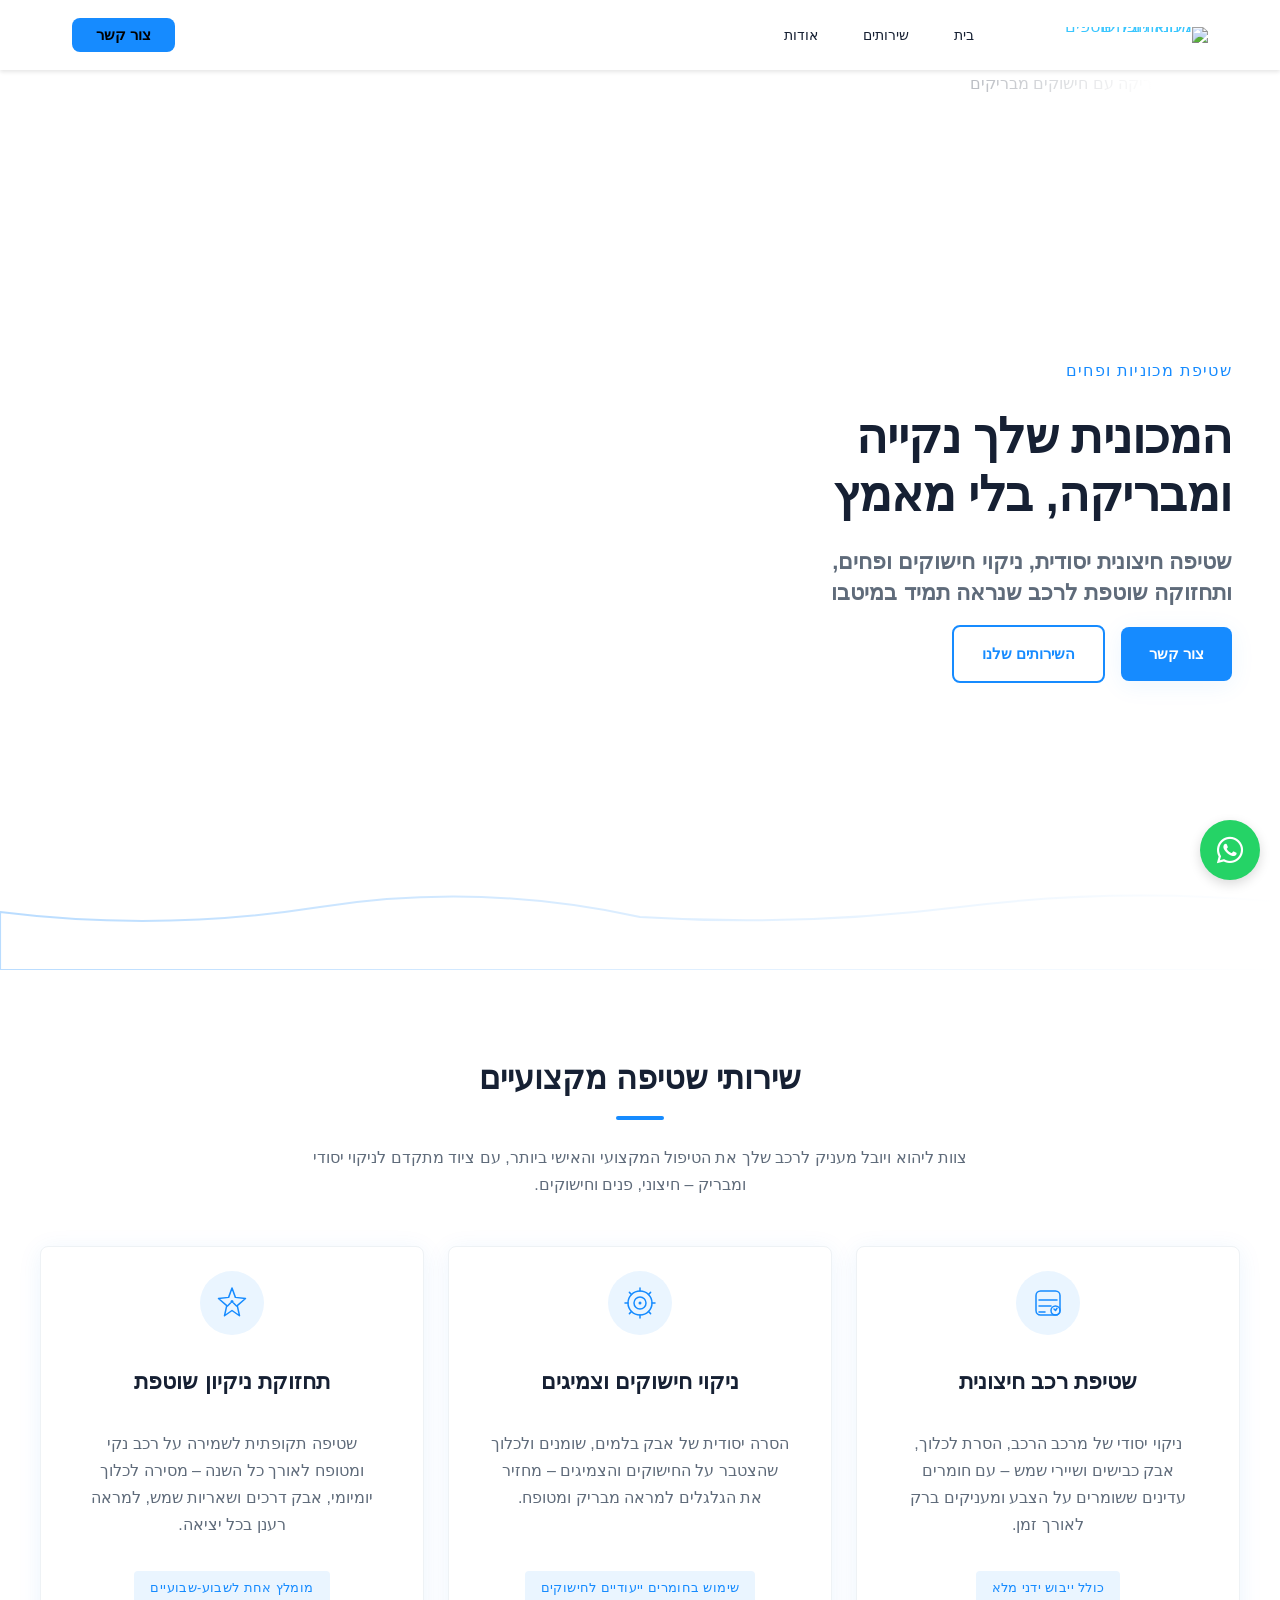
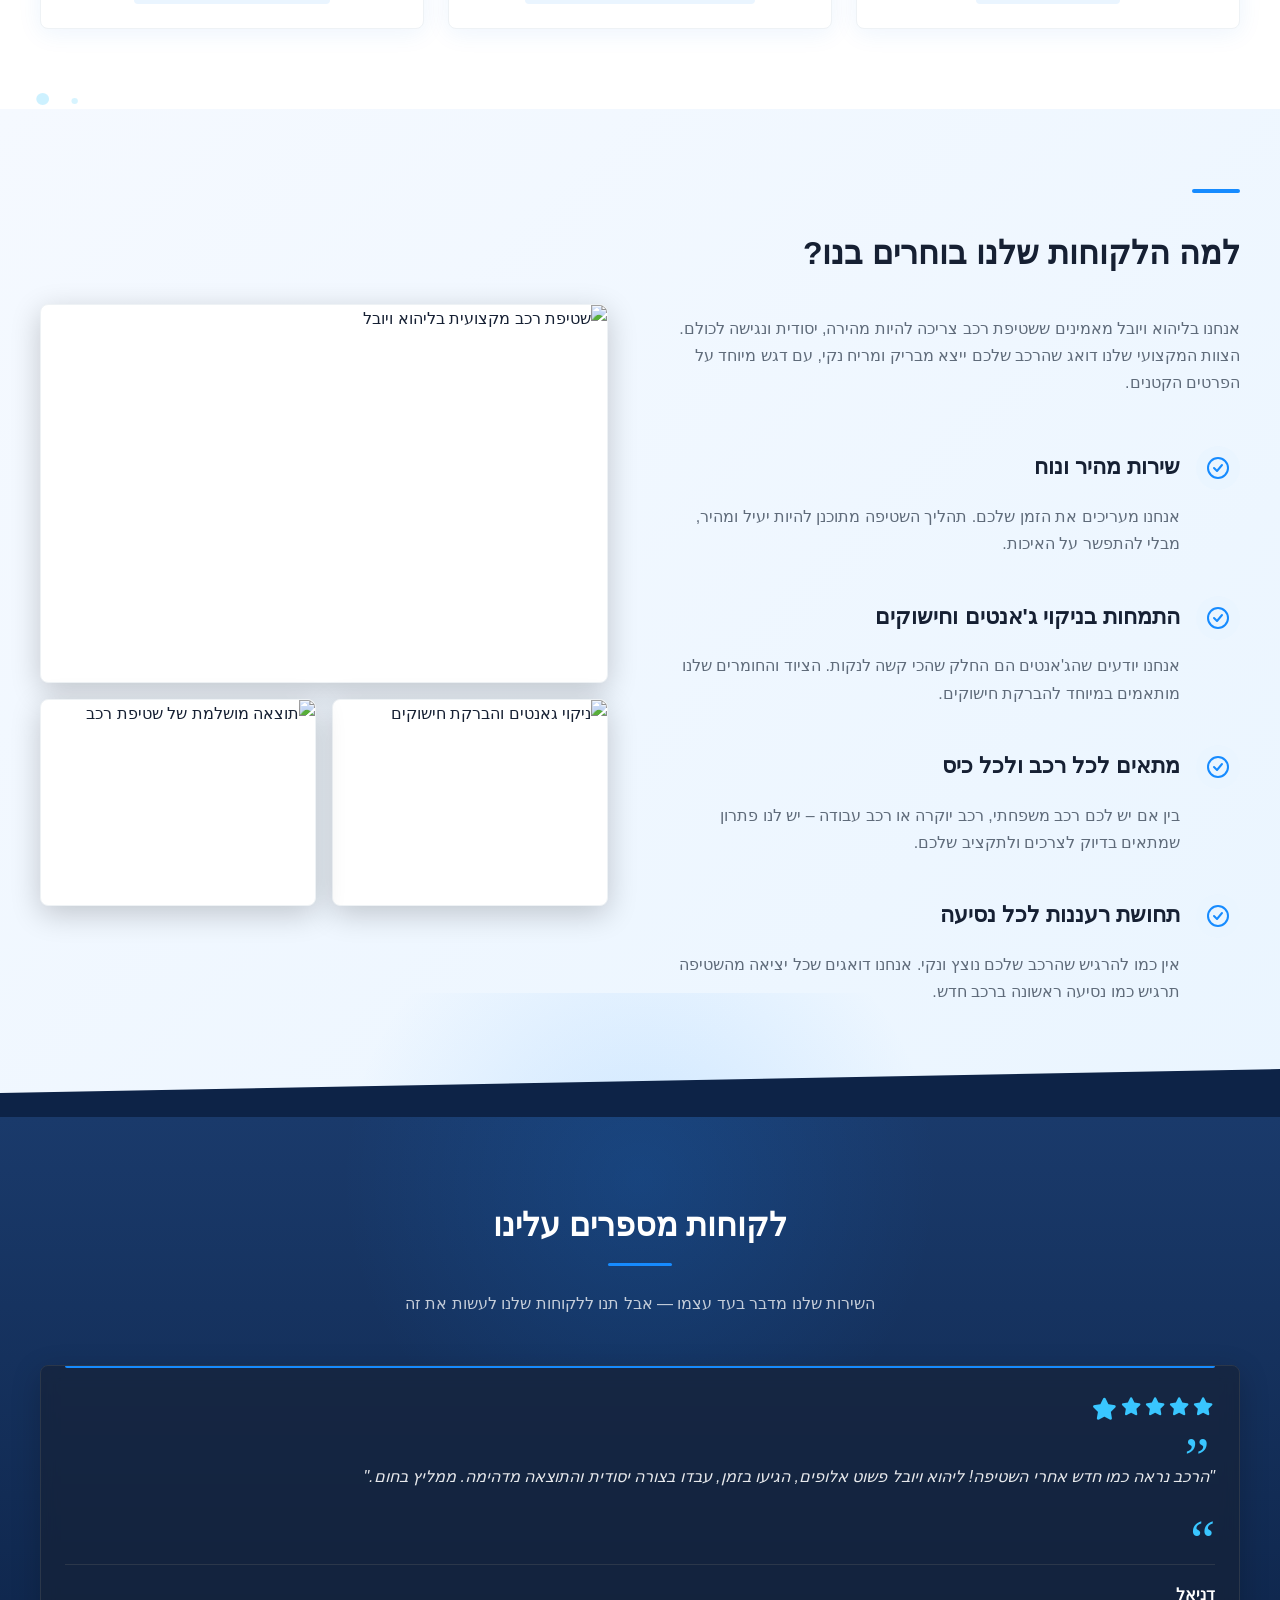
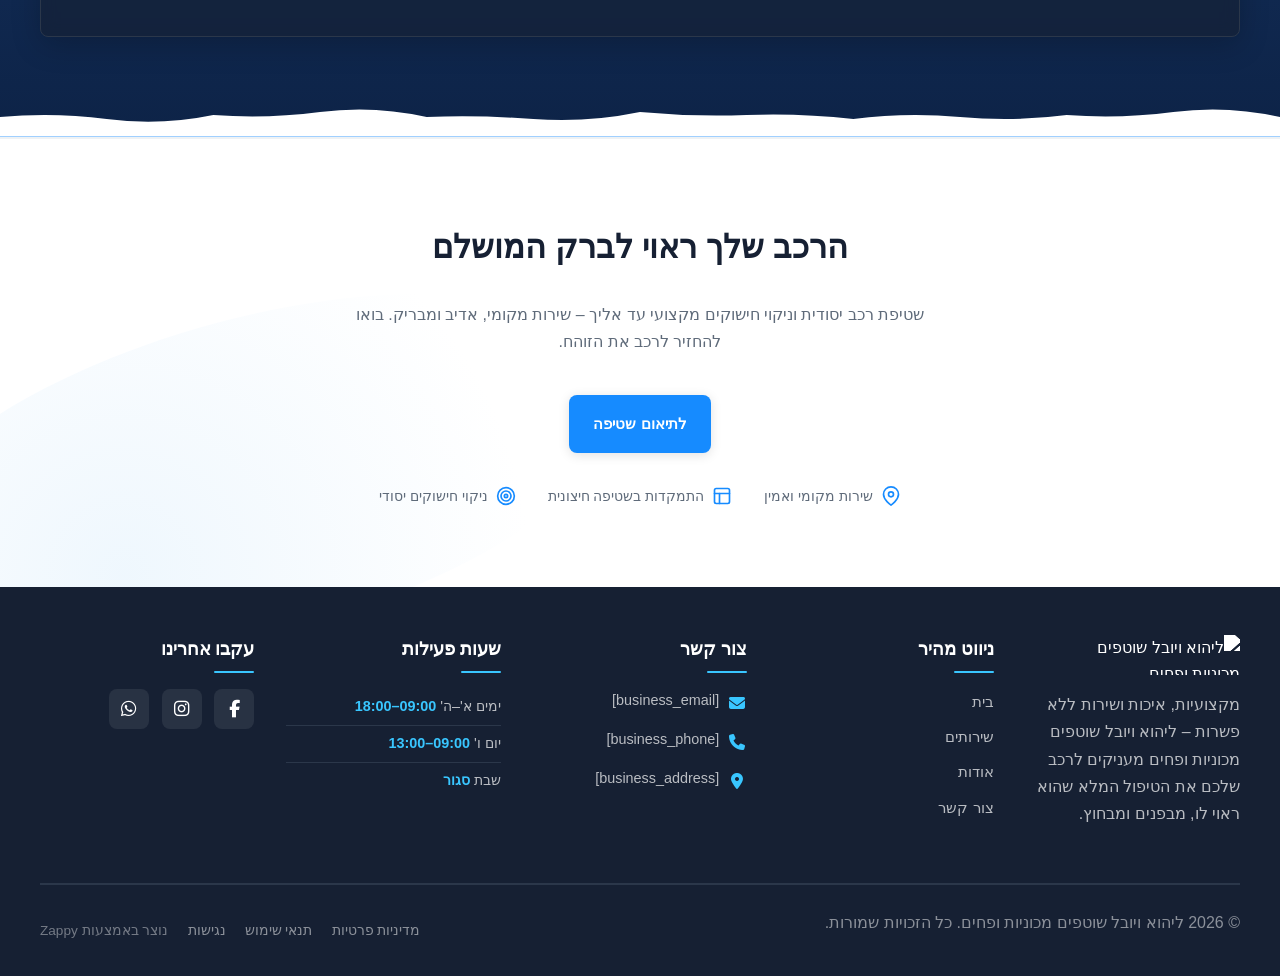
==== commit 0189a9be: "Incremental sync: 1 page(s) — update_section" ====
--- a/public/index.html
+++ b/public/index.html
@@ -1 +1 @@
-<!doctype html><html dir="rtl" lang="he"><head><meta charset="UTF-8"><meta content="width=device-width,initial-scale=1" name="viewport"><meta content="index, follow" name="robots"><title>תנו לרכב שלכם ברק של חדש — ליהוא ויובל שוטפים מכוניות ופחים</title><meta content="מחפשים שטיפת רכב מקצועית עם ציוד מתקדם? אנחנו מתמחים בניקיון חיצוני יסודי, הברקת ג&#39;אנטים וטיפוח הרכב. בואו להתאהב מחדש במכונית שלכם ולהזמין תור עוד היום!" name="description"><meta content="car detailing equipment, professional car detailing near me, שטיפת רכב מקצועית, ניקיון ג'אנטים, הברקת רכב" name="keywords"><link href="/assets/favicon.ico" rel="icon" type="image/x-icon"><link href="/assets/favicon-16x16.png" rel="icon" type="image/png" sizes="16x16"><link href="/assets/favicon-32x32.png" rel="icon" type="image/png" sizes="32x32"><link href="/assets/favicon-48x48.png" rel="icon" type="image/png" sizes="48x48"><link href="/assets/favicon-192x192.png" rel="icon" type="image/png" sizes="192x192"><link href="/assets/favicon-512x512.png" rel="icon" type="image/png" sizes="512x512"><link href="/assets/apple-touch-icon.png" rel="apple-touch-icon"><script>!function(){"use strict";var t="2e1979f5-cd56-4f06-927f-443e80908eb5",e="https://api.zappy5.com/api/analytics/track",a=18e5,n=2592e6,o=!0,i=!0,r=!0;var s=function(){var e="zappy_visitor_"+t,a=null;try{if(a=localStorage.getItem(e)){var o=JSON.parse(a),i=Date.now();if(i-o.created<n)return o.lastSeen=i,localStorage.setItem(e,JSON.stringify(o)),o.id}}catch(t){console.warn("Zappy Analytics: LocalStorage not available")}var r="zv_"+Date.now()+"_"+Math.random().toString(36).substr(2,9);try{localStorage.setItem(e,JSON.stringify({id:r,created:Date.now(),lastSeen:Date.now()}))}catch(t){}return r}(),c=function(){var e="zappy_session_"+t,n=null;try{if(n=sessionStorage.getItem(e)){var o=JSON.parse(n),i=Date.now();if(i-o.timestamp<a)return o.timestamp=i,sessionStorage.setItem(e,JSON.stringify(o)),o.id}}catch(t){console.warn("Zappy Analytics: SessionStorage not available")}var r="zs_"+Date.now()+"_"+Math.random().toString(36).substr(2,9);try{sessionStorage.setItem(e,JSON.stringify({id:r,timestamp:Date.now()}))}catch(t){}return r}();function l(a,n){n=n||{};var o={website_id:t,event_type:a,page_path:window.location.pathname,referrer:document.referrer||"direct",visitor_id:s,session_id:c,metadata:n};if(navigator.sendBeacon){var i=new Blob([JSON.stringify(o)],{type:"application/json"});navigator.sendBeacon(e,i)}else fetch(e,{method:"POST",headers:{"Content-Type":"application/json"},body:JSON.stringify(o),keepalive:!0}).catch(function(t){console.warn("Zappy Analytics: Failed to track event",t)})}o&&l("pageview",{title:document.title,url:window.location.href}),i&&document.addEventListener("click",function(t){var e=t.target;if("BUTTON"===e.tagName||e.closest("button")){var a="BUTTON"===e.tagName?e:e.closest("button");l("click",{element:"button",text:a.textContent.trim().substring(0,100),id:a.id||null,class:a.className||null})}else if("A"===e.tagName||e.closest("a")){var n="A"===e.tagName?e:e.closest("a");l("navigation",{element:"link",text:n.textContent.trim().substring(0,100),href:n.href,external:n.hostname!==window.location.hostname})}},!0),r&&document.addEventListener("submit",function(t){var e=t.target;l("form_submit",{form_id:e.id||null,form_name:e.name||null,form_action:e.action||null,form_method:e.method||"GET"})},!0);var d=Date.now();window.addEventListener("beforeunload",function(){l("page_unload",{time_on_page:Math.floor((Date.now()-d)/1e3),page_path:window.location.pathname})}),window.zappyAnalytics={track:l,getVisitorId:function(){return s},getSessionId:function(){return c}}}()</script><meta content="תנו לרכב שלכם ברק של חדש — ליהוא ויובל שוטפים מכוניות ופחים" property="og:title"><meta content="מחפשים שטיפת רכב מקצועית עם ציוד מתקדם? אנחנו מתמחים בניקיון חיצוני יסודי, הברקת ג&#39;אנטים וטיפוח הרכב. בואו להתאהב מחדש במכונית שלכם ולהזמין תור עוד היום!" property="og:description"><meta content="summary_large_image" name="twitter:card"><meta content="תנו לרכב שלכם ברק של חדש — ליהוא ויובל שוטפים מכוניות ופחים" name="twitter:title"><meta content="מחפשים שטיפת רכב מקצועית עם ציוד מתקדם? אנחנו מתמחים בניקיון חיצוני יסודי, הברקת ג&#39;אנטים וטיפוח הרכב. בואו להתאהב מחדש במכונית שלכם ולהזמין תור עוד היום!" name="twitter:description"><meta content="website" property="og:type"><meta content="he_IL" property="og:locale"><link href="https://cdnjs.cloudflare.com/ajax/libs/font-awesome/6.4.0/css/all.min.css" rel="stylesheet"><style>.skip-link{position:absolute;top:0;left:0;transform:translateY(-200%);padding:12px 18px;background:var(--bg-dark,#1a1a1a);color:var(--text-light,#fff);font-weight:600;border-radius:0 0 8px 0;z-index:10000}.skip-link:focus{transform:none;outline:2px solid var(--ring,#fff);outline-offset:2px}:focus-visible{outline:2px solid var(--ring,currentColor);outline-offset:3px}</style><link href="/assets/favicon.ico" rel="icon" type="image/x-icon"><link href="/assets/favicon-16x16.png" rel="icon" type="image/png" sizes="16x16"><link href="/assets/favicon-32x32.png" rel="icon" type="image/png" sizes="32x32"><link href="/assets/favicon-48x48.png" rel="icon" type="image/png" sizes="48x48"><link href="/assets/favicon-192x192.png" rel="icon" type="image/png" sizes="192x192"><link href="/assets/favicon-512x512.png" rel="icon" type="image/png" sizes="512x512"><link href="/assets/apple-touch-icon.png" rel="apple-touch-icon"><link href="https://cdn.jsdelivr.net/npm/vanilla-cookieconsent@3/dist/cookieconsent.css" rel="stylesheet"><script src="https://cdn.jsdelivr.net/npm/vanilla-cookieconsent@3/dist/cookieconsent.umd.js"></script><script src="https://cdn.jsdelivr.net/gh/mickidum/acc_toolbar/acctoolbar/acctoolbar.min.js"></script><link href="/styles.css" rel="stylesheet"><script>window.ZAPPY_WEBSITE_ID="2e1979f5-cd56-4f06-927f-443e80908eb5",window.ZAPPY_API_BASE="https://api.zappy5.com"</script><style id="zappy-dropdown-submenu-styles">#navMenu li:has(.sub-menu),.nav-menu li:has(.sub-menu),.navbar li:has(.sub-menu),nav li:has(.sub-menu){position:relative}#navMenu .sub-menu,.nav-menu .sub-menu,.navbar .sub-menu,nav .sub-menu{display:block!important;position:absolute!important;top:100%;left:0;min-width:220px;background:#fff;border-radius:8px;box-shadow:0 8px 25px rgba(0,0,0,.15);padding:8px 0;opacity:0;visibility:hidden;transform:translateY(10px);transition:all .3s ease;z-index:1000;list-style:none;pointer-events:none}#navMenu li:hover>.sub-menu,.nav-menu li:hover>.sub-menu,.navbar li:hover>.sub-menu,nav li:hover>.sub-menu{opacity:1!important;visibility:visible!important;transform:translateY(0)!important;pointer-events:auto!important}.sub-menu li{list-style:none;margin:0;padding:0}.sub-menu a{display:block!important;padding:10px 16px!important;color:var(--text-dark,#333)!important;font-weight:500;text-decoration:none;white-space:nowrap;transition:background-color .2s}.sub-menu .zappy-nav-child>a{padding-left:28px!important;font-size:.9em!important;opacity:.85!important}[dir=rtl] .sub-menu .zappy-nav-child>a,html[lang=ar] .sub-menu .zappy-nav-child>a,html[lang=he] .sub-menu .zappy-nav-child>a{padding-left:10px!important;padding-right:28px!important}.sub-menu .zappy-nav-parent>a{font-weight:600!important}.sub-menu a:hover{background-color:#f5f5f5}[dir=rtl] .nav-menu .sub-menu,[dir=rtl] .navbar .sub-menu,[dir=rtl] nav .sub-menu,html[lang=ar] .nav-menu .sub-menu,html[lang=ar] .navbar .sub-menu,html[lang=ar] nav .sub-menu,html[lang=he] .nav-menu .sub-menu,html[lang=he] .navbar .sub-menu,html[lang=he] nav .sub-menu{left:auto!important;right:0!important}.sub-menu:empty,.sub-menu:not(:has(li)):not(:has(> a)),.sub-menu:not(:has(li:not(.zappy-hidden-menu-item))):not(:has(> a)){display:none!important;opacity:0!important;visibility:hidden!important;pointer-events:none!important}li:has(.menu-group-title):hover>.sub-menu{opacity:1!important;visibility:visible!important;transform:translateY(0)!important;pointer-events:auto!important}#navMenu>li>.menu-group-title,.nav-menu>li>.menu-group-title{display:inline-block;padding:.5rem 1rem;cursor:default;user-select:none}@media (max-width:768px){#navMenu .sub-menu,.nav-menu .sub-menu,.navbar .sub-menu,nav .sub-menu{position:static!important;transform:none!important;box-shadow:none!important;background:0 0!important;max-height:0;overflow:hidden;opacity:0;visibility:hidden;transition:max-height .3s ease,opacity .3s ease;padding:0!important;border-radius:0!important}#navMenu .sub-menu.mobile-expanded,.nav-menu .sub-menu.mobile-expanded,.navbar .sub-menu.mobile-expanded{max-height:none!important;overflow-y:visible!important;opacity:1!important;visibility:visible!important;padding:8px 0 8px 16px!important}[dir=rtl] .sub-menu.mobile-expanded,html[lang=he] .sub-menu.mobile-expanded{padding:8px 16px 8px 0!important}#navMenu li:hover>.sub-menu,.nav-menu li:hover>.sub-menu,.navbar li:hover>.sub-menu,nav li:hover>.sub-menu{opacity:0;visibility:hidden;pointer-events:none}#navMenu li>.sub-menu.mobile-expanded,.nav-menu li>.sub-menu.mobile-expanded,.navbar li>.sub-menu.mobile-expanded,nav li>.sub-menu.mobile-expanded{opacity:1!important;visibility:visible!important;pointer-events:auto!important}#navMenu li:has(.sub-menu),.nav-menu li:has(.sub-menu),.navbar li:has(.sub-menu),nav li:has(.sub-menu){display:flex!important;flex-wrap:wrap!important;align-items:center!important;position:relative!important;min-height:44px!important}#navMenu li:has(.sub-menu)>a,.nav-menu li:has(.sub-menu)>a,.navbar li:has(.sub-menu)>a,nav li:has(.sub-menu)>a{flex:1!important;min-width:0!important}#navMenu li:has(.sub-menu)>.menu-group-title,.nav-menu li:has(.sub-menu)>.menu-group-title,.navbar li:has(.sub-menu)>.menu-group-title,nav li:has(.sub-menu)>.menu-group-title{flex:1!important;min-width:0!important;padding:0!important;line-height:inherit!important}#navMenu li:has(.sub-menu)>.sub-menu,.nav-menu li:has(.sub-menu)>.sub-menu,.navbar li:has(.sub-menu)>.sub-menu,nav li:has(.sub-menu)>.sub-menu{flex-basis:100%!important;width:100%!important}#navMenu li:has(.sub-menu)>a [class*=arrow],#navMenu li:has(.sub-menu)>a [class*=chevron],.nav-menu li:has(.sub-menu)>a .fa-angle-down,.nav-menu li:has(.sub-menu)>a .fa-chevron-down,.nav-menu li:has(.sub-menu)>a [class*=arrow],.nav-menu li:has(.sub-menu)>a [class*=chevron],nav li:has(.sub-menu)>a [class*=arrow],nav li:has(.sub-menu)>a [class*=chevron]{display:none!important;visibility:hidden!important}.mobile-submenu-toggle{display:flex!important;align-items:center!important;justify-content:center!important;width:44px!important;height:auto!important;background:0 0!important;border:none!important;cursor:pointer!important;color:var(--text-dark)!important;position:static!important;flex-shrink:0!important;align-self:stretch!important;z-index:2!important;padding:0!important;margin:0!important}.mobile-submenu-toggle::after{content:''!important;width:0!important;height:0!important;border-left:6px solid transparent!important;border-right:6px solid transparent!important;border-top:7px solid currentColor!important;transition:transform .3s ease!important}.mobile-submenu-toggle.expanded::after{transform:rotate(180deg)!important}.sub-menu a{padding:10px 0!important;display:block!important;color:var(--text-dark)!important;white-space:normal!important}.sub-menu .zappy-nav-child>a{padding-left:28px!important;font-size:.9em!important;opacity:.85!important}[dir=rtl] .sub-menu .zappy-nav-child>a,html[lang=ar] .sub-menu .zappy-nav-child>a,html[lang=he] .sub-menu .zappy-nav-child>a{padding-left:0!important;padding-right:28px!important}.sub-menu .zappy-nav-parent>a{font-weight:600!important}#navMenu.active,.nav-menu.active{max-width:100vw!important;overflow-x:hidden!important;box-sizing:border-box!important}.navbar .sub-menu li a,.zappy-products-dropdown .sub-menu a,nav.navbar .sub-menu li a{color:var(--text-dark)!important}}@media (min-width:769px){.mobile-submenu-toggle{display:none!important}}</style><style id="zappy-widget-visibility">html[dir=rtl] .whatsapp-float{right:20px!important;left:auto!important}html:not([dir]) .whatsapp-float,html[dir=ltr] .whatsapp-float{left:20px!important;right:auto!important}html[dir=rtl] #mic-access-tool-general-button,html[dir=rtl] #mic-init-access-tool #mic-access-tool-general-button,html[dir=rtl] #mic-init-access-tool .mic-access-tool-general-button,html[dir=rtl] ._access-icon,html[dir=rtl] .mic-access-tool-general-button{left:20px!important;right:auto!important}html:not([dir]) #mic-access-tool-general-button,html:not([dir]) #mic-init-access-tool #mic-access-tool-general-button,html:not([dir]) #mic-init-access-tool .mic-access-tool-general-button,html:not([dir]) ._access-icon,html:not([dir]) .mic-access-tool-general-button,html[dir=ltr] #mic-access-tool-general-button,html[dir=ltr] #mic-init-access-tool #mic-access-tool-general-button,html[dir=ltr] #mic-init-access-tool .mic-access-tool-general-button,html[dir=ltr] ._access-icon,html[dir=ltr] .mic-access-tool-general-button{right:20px!important;left:auto!important}@media (max-width:768px){.whatsapp-float{display:flex!important}}@media (min-width:769px){.whatsapp-float{display:flex!important}}@media (max-width:768px){#mic-access-tool-general-button,#mic-init-access-tool #mic-access-tool-general-button,#mic-init-access-tool .mic-access-tool-general-button,._access-icon,.mic-access-tool-general-button{display:flex!important;visibility:visible!important;opacity:1!important;pointer-events:auto!important}#mic-access-tool-box.opened-mic-access-tool,#mic-init-access-tool #mic-access-tool-box.opened-mic-access-tool,.mic-access-tool-box.opened-mic-access-tool{visibility:visible!important;opacity:1!important;pointer-events:auto!important}}@media (min-width:769px){#mic-access-tool-general-button,#mic-init-access-tool #mic-access-tool-general-button,#mic-init-access-tool .mic-access-tool-general-button,._access-icon,.mic-access-tool-general-button{display:flex!important;visibility:visible!important;opacity:1!important;pointer-events:auto!important}#mic-access-tool-box.opened-mic-access-tool,#mic-init-access-tool #mic-access-tool-box.opened-mic-access-tool,.mic-access-tool-box.opened-mic-access-tool{visibility:visible!important;opacity:1!important;pointer-events:auto!important}}</style></head><body><a href="#main" class="skip-link">דלג לתוכן הראשי</a><nav class="navbar" dir="rtl"><button aria-label="Menu" class="mobile-toggle" id="mobileToggle"><svg viewBox="0 0 24 24" fill="none" class="hamburger-icon" height="24" width="24"><path d="M3 12h18M3 6h18M3 18h18" stroke="currentColor" stroke-width="2" stroke-linecap="round"/></svg> <svg viewBox="0 0 24 24" fill="none" class="close-icon" height="24" width="24" style="display:none"><path d="M18 6L6 18M6 6l12 12" stroke="currentColor" stroke-width="2" stroke-linecap="round"/></svg></button> <button aria-label="Call" class="phone-header-btn" data-phone="[business_phone]"><svg viewBox="0 0 24 24" fill="currentColor" width="20" height="20"><path d="M22 16.92v3a2 2 0 0 1-2.18 2 19.79 19.79 0 0 1-8.63-3.07 19.5 19.5 0 0 1-6-6 19.79 19.79 0 0 1-3.07-8.67A2 2 0 0 1 4.11 2h3a2 2 0 0 1 2 1.72 12.84 12.84 0 0 0 .7 2.81 2 2 0 0 1-.45 2.11L8.09 9.91a16 16 0 0 0 6 6l1.27-1.27a2 2 0 0 1 2.11-.45 12.84 12.84 0 0 0 2.81.7A2 2 0 0 1 22 16.92z"/></svg></button><div class="nav-container"><div class="nav-right-group"><div class="nav-brand"><a href="/" class="logo-link"><img alt="ליהוא ויובל שוטפים מכוניות ופחים" src="/assets/site-----image-1.webp" class="logo"></a></div><ul class="nav-menu" id="navMenu"><li><a href="/">בית</a></li><li><a href="/services">שירותים</a></li><li><a href="/about">אודות</a></li><li class="mobile-contact-link nav-cta-mobile-item"><a href="/contact" class="nav-cta-btn">צור קשר</a></li></ul></div><div class="nav-cta-container"><a href="/contact" class="nav-cta-btn">צור קשר</a></div></div></nav><script>window.addEventListener("load",function(){const e=document.querySelector(".navbar, nav, header");if(!e)return void console.log("[Navbar] Navbar element not found");let t=document.getElementById("mobileToggle")||document.querySelector(".mobile-toggle")||document.querySelector(".hamburger")||document.querySelector(".hamburger-menu")||document.querySelector(".menu-toggle")||document.querySelector(".burger-menu")||document.querySelector('[aria-label="Menu"]')||document.querySelector('[aria-label="תפריט"]');const o=document.querySelector(".phone-header-btn"),n=window.getComputedStyle(e);let r=n.backgroundColor;if(console.log("[Navbar] Initial navbar background:",r),"transparent"===r||"rgba(0, 0, 0, 0)"===r||r.startsWith("rgba")&&r.includes(", 0)")){const e=n.backgroundImage;if(e&&"none"!==e)console.log("[Navbar] Navbar has background image/gradient, using dark text"),r="rgb(240, 240, 240)";else{const e=window.getComputedStyle(document.body).backgroundColor;console.log("[Navbar] Navbar transparent, using body background:",e),r=e}}const a=r.match(/\d+/g);if(a&&a.length>=3){const e=(.299*parseInt(a[0])+.587*parseInt(a[1])+.114*parseInt(a[2]))/255;console.log("[Navbar] Mobile button colors preserved from Claude CSS (luminance:",e.toFixed(2)+")");const n=document.createElement("style");n.id="zappy-mobile-nav-fix";document.documentElement.lang;document.documentElement.dir,n.textContent='\n        /* Hide mobile buttons on desktop, show only on mobile */\n        @media (min-width: 769px) {\n          .mobile-toggle,\n          .phone-header-btn {\n            display: none !important;\n          }\n        }\n        \n        /* Show and position mobile buttons correctly on mobile */\n        @media (max-width: 768px) {\n          .navbar,\n          nav.navbar {\n            min-height: 70px !important;\n          }\n\n          .mobile-toggle,\n          .phone-header-btn {\n            position: absolute !important;\n            top: 0 !important;\n            bottom: 0 !important;\n            margin-top: auto !important;\n            margin-bottom: auto !important;\n            transform: none !important;\n            z-index: 1001 !important;\n            display: flex !important;\n            align-items: center !important;\n            justify-content: center !important;\n            width: 36px !important;\n            height: 36px !important;\n            border-radius: 50% !important;\n            border: none !important;\n            cursor: pointer !important;\n            padding: 6px !important;\n            background: none !important;\n            color: var(--nav-text, var(--text-dark)) !important;\n            touch-action: manipulation !important;\n            -webkit-tap-highlight-color: transparent !important;\n          }\n\n          html[data-zappy-site-type="ecommerce"] .phone-header-btn,\n          body[data-zappy-site-type="ecommerce"] .phone-header-btn,\n          html[data-zappy-site-type="ecommerce"] header .phone-header-btn,\n          html[data-zappy-site-type="ecommerce"] nav .phone-header-btn {\n            display: none !important;\n            visibility: hidden !important;\n            width: 0 !important;\n            height: 0 !important;\n            min-width: 0 !important;\n            overflow: hidden !important;\n          }\n          \n          /* LTR positioning (default): hamburger LEFT, phone RIGHT */\n          html:not([dir="rtl"]):not([lang="he"]):not([lang="ar"]) .mobile-toggle,\n          html[dir="ltr"] .mobile-toggle {\n            left: 12px !important;\n            right: auto !important;\n          }\n          html:not([dir="rtl"]):not([lang="he"]):not([lang="ar"]) .phone-header-btn,\n          html[dir="ltr"] .phone-header-btn {\n            right: 12px !important;\n            left: auto !important;\n          }\n          \n          /* RTL positioning: hamburger RIGHT, phone LEFT */\n          html[dir="rtl"] .mobile-toggle,\n          html[lang="he"] .mobile-toggle,\n          html[lang="ar"] .mobile-toggle {\n            right: 12px !important;\n            left: auto !important;\n          }\n          html[dir="rtl"] .phone-header-btn,\n          html[lang="he"] .phone-header-btn,\n          html[lang="ar"] .phone-header-btn {\n            left: 12px !important;\n            right: auto !important;\n          }\n          \n          /* CRITICAL: Ensure nav-container has min-height on mobile */\n          /* All children are positioned absolutely/fixed on mobile, so height:auto collapses to 0 */\n          .nav-container {\n            min-height: 70px !important;\n            position: relative !important;\n          }\n          \n          /* Ensure SVG icons are properly sized and inherit color */\n          .mobile-toggle svg,\n          .phone-header-btn svg {\n            width: 24px !important;\n            height: 24px !important;\n            /* Don\'t force display - let JavaScript control hamburger/close toggle */\n          }\n          \n          /* Reset nav-cta-container on mobile - remove desktop box-shadow/padding */\n          /* that creates a visible ghost box when CTA button is hidden */\n          .nav-cta-container {\n            box-shadow: none !important;\n            padding: 0 !important;\n          }\n          \n          /* Hide nav-cta-container entirely on mobile when there\'s no lang-switcher */\n          /* (only the CTA button is inside, and it\'s hidden on mobile) */\n          .nav-cta-container:not(:has(.lang-switcher)) {\n            display: none !important;\n          }\n          \n          /* CRITICAL: Prevent hero image fade gradient from bleeding over headline text */\n          /* The .image-fade-gradient has bottom: -30px (extends below parent) */\n          /* On mobile stacked layout, this overlaps the h1 text below the image */\n          .hero-image-column {\n            overflow: hidden !important;\n          }\n          .image-fade-gradient {\n            bottom: 0 !important;\n          }\n          \n          /* Hide desktop language switcher on mobile - hamburger menu handles it */\n          /* High specificity to override stored CSS */\n          .lang-switcher,\n          .nav-cta-container .lang-switcher,\n          .nav-container .lang-switcher,\n          .navbar .lang-switcher,\n          .navbar .nav-cta-container .lang-switcher {\n            display: none !important;\n          }\n        }\n      ';const r=document.getElementById("zappy-mobile-nav-fix");r&&r.remove(),document.head.appendChild(n),console.log("[Navbar] Critical CSS injected for mobile nav positioning");const i=window.innerWidth<=768;if(t){const e=t.querySelector(".hamburger-icon"),o=t.querySelector(".close-icon");e&&(e.style.setProperty("width","24px","important"),e.style.setProperty("height","24px","important"),e.style.setProperty("display","block","important")),o&&(o.style.setProperty("width","24px","important"),o.style.setProperty("height","24px","important"),o.style.setProperty("display","none","important")),i?(t.style.setProperty("position","absolute","important"),t.style.setProperty("top","0","important"),t.style.setProperty("bottom","0","important"),t.style.setProperty("margin-top","auto","important"),t.style.setProperty("margin-bottom","auto","important"),t.style.setProperty("transform","none","important"),t.style.setProperty("z-index","1001","important"),t.style.removeProperty("left"),t.style.removeProperty("right"),console.log("[Navbar] Mobile toggle positioning applied (mobile viewport)")):(t.style.removeProperty("position"),t.style.removeProperty("top"),t.style.removeProperty("transform"),t.style.removeProperty("z-index"),t.style.removeProperty("left"),t.style.removeProperty("right"),console.log("[Navbar] Desktop viewport - cleared mobile toggle inline positioning"))}if(o){const e=o.querySelector("svg");e&&(e.style.width="24px",e.style.height="24px",e.setAttribute("width","24"),e.setAttribute("height","24")),i?(o.style.setProperty("position","absolute","important"),o.style.setProperty("top","0","important"),o.style.setProperty("bottom","0","important"),o.style.setProperty("margin-top","auto","important"),o.style.setProperty("margin-bottom","auto","important"),o.style.setProperty("transform","none","important"),o.style.setProperty("z-index","1001","important"),o.style.removeProperty("left"),o.style.removeProperty("right"),console.log("[Navbar] Phone button positioning applied (mobile viewport)")):(o.style.removeProperty("position"),o.style.removeProperty("top"),o.style.removeProperty("transform"),o.style.removeProperty("z-index"),o.style.removeProperty("left"),o.style.removeProperty("right"),console.log("[Navbar] Desktop viewport - cleared phone button inline positioning"))}}else console.log("[Navbar] Could not parse background color:",r);t=document.getElementById("mobileToggle")||document.querySelector(".mobile-toggle")||document.querySelector(".hamburger")||document.querySelector(".hamburger-menu")||document.querySelector(".menu-toggle")||document.querySelector(".burger-menu")||document.querySelector('[aria-label="Menu"]')||document.querySelector('[aria-label="תפריט"]');const i=document.getElementById("navMenu")||document.querySelector(".nav-menu")||document.querySelector(".nav-links")||document.querySelector("nav ul:not(.submenu)");if(!t||!i)return void console.log("[Navbar] Mobile toggle or menu not found:",{toggle:!!t,menu:!!i});i.id||(i.id="navMenu"),console.log("[Navbar] Initializing mobile menu...");const l=t.cloneNode(!0);t.parentNode.replaceChild(l,t);var s=0;function p(e){var t=Date.now();t-s<300||(s=t,function(e){e.preventDefault(),e.stopPropagation();const t=l.querySelector(".hamburger-icon"),o=l.querySelector(".close-icon");i.classList.contains("active")?(i.classList.remove("active"),t&&t.style.setProperty("display","block","important"),o&&o.style.setProperty("display","none","important"),document.body.style.overflow="",document.body.classList.remove("menu-open"),console.log("[Navbar] Menu closed")):(i.classList.add("active"),t&&t.style.setProperty("display","none","important"),o&&o.style.setProperty("display","block","important"),document.body.style.overflow="hidden",document.body.classList.add("menu-open"),console.log("[Navbar] Menu opened"))}(e))}l.addEventListener("click",p),l.addEventListener("touchend",p),document.addEventListener("keydown",function(e){if(("Escape"===e.key||"Esc"===e.key)&&i.classList.contains("active")){const e=l.querySelector(".hamburger-icon"),t=l.querySelector(".close-icon");i.classList.remove("active"),e&&e.style.setProperty("display","block","important"),t&&t.style.setProperty("display","none","important"),document.body.style.overflow="",document.body.classList.remove("menu-open"),console.log("[Navbar] Menu closed (Escape)")}}),i.querySelectorAll("a").forEach(function(e){e.addEventListener("click",function(){if("#"===this.getAttribute("href"))return;const e=l.querySelector(".hamburger-icon"),t=l.querySelector(".close-icon");i.classList.remove("active"),e&&e.style.setProperty("display","block","important"),t&&t.style.setProperty("display","none","important"),document.body.style.overflow="",document.body.classList.remove("menu-open"),console.log("[Navbar] Menu closed (link clicked)")})});var m=i.querySelectorAll(".dropdown-toggle");m.forEach(function(e){e.addEventListener("click",function(e){e.preventDefault(),e.stopPropagation();var t=this.closest(".nav-dropdown");t&&(t.parentNode.querySelectorAll(".nav-dropdown.open").forEach(function(e){e!==t&&e.classList.remove("open")}),t.classList.toggle("open"),console.log("[Navbar] Dropdown toggled:",t.classList.contains("open")?"open":"closed"))})}),document.addEventListener("click",function(e){e.target.closest(".nav-dropdown")||document.querySelectorAll(".nav-dropdown.open").forEach(function(e){e.classList.remove("open")})}),console.log("[Navbar] Dropdown handlers initialized for "+m.length+" dropdowns"),o&&o.addEventListener("click",function(){const e=document.querySelectorAll('a[href^="tel:"]'),t=e.length>0?e[0].getAttribute("href").replace("tel:",""):"[business_phone]";window.location.href="tel:"+t,console.log("[Navbar] Phone button clicked")}),console.log("[Navbar] Mobile menu initialized successfully")})</script><main id="main"><section class="index-hero-section" data-band-index="0" data-layout-spec="בית-hero" data-hero-treatment="fade-bleed" data-hero-type="fullscreen-scrim" style="--hero-fade-color:var(--bg-light)"><img alt="מכונית נקייה ומבריקה עם חישוקים מבריקים" src="/assets/site-index-hero-image-1.webp" data-context="A daytime photo of a clean, shiny car with visible clean wheels and reflective paint, parked on a bright street. The car and wheel subject sits on the right side of the frame, leaving the left side with open sky and soft bokeh for a fade-bleed panel." data-placeholder="index-hero-image-1" height="600" loading="eager" width="1200" class="hero-fade-img" data-hero-bg="true" fetchpriority="high"><div class="hero-fade-content"><p class="hero-eyebrow">שטיפת מכוניות ופחים</p><h1 class="display-xl">המכונית שלך נקייה ומבריקה, בלי מאמץ</h1><h3 class="hero-subtitle">שטיפה חיצונית יסודית, ניקוי חישוקים ופחים, ותחזוקה שוטפת לרכב שנראה תמיד במיטבו</h3><div class="hero-cta-row"><a href="/contact" class="btn-primary">צור קשר</a> <a href="/services" class="btn-secondary">השירותים שלנו</a></div></div><div class="index-hero-divider-wrapper"><svg viewBox="0 0 1200 80" xmlns="http://www.w3.org/2000/svg" aria-hidden="true" data-no-icon-edit="true" preserveAspectRatio="none"><defs><linearGradient id="waterGlossGradient" x1="0%" x2="100%" y1="0%" y2="0%"><stop offset="0%" stop-color="var(--primary)" stop-opacity="0.3"/><stop offset="100%" stop-color="var(--primary)" stop-opacity="0"/></linearGradient></defs><path d="M0,80 L0,20 Q150,40 300,15 T600,25 Q750,35 900,15 T1200,10 L1200,80 Z" fill="var(--bg-light)"/><path d="M0,80 L0,22 Q150,42 300,17 T600,27 Q750,37 900,17 T1200,12 L1200,80 Z" stroke="url(#waterGlossGradient)" stroke-width="2" fill="var(--bg-light)"/></svg></div></section><section class="index-services-section" data-band-index="1" data-layout-spec="בית-services"><div class="index-services-section__container"><div class="index-services-section__header"><h2 class="index-services-section__title">שירותי שטיפה מקצועיים</h2><div class="index-services-section__underline" aria-hidden="true"></div><p class="index-services-section__subtitle">צוות ליהוא ויובל מעניק לרכב שלך את הטיפול המקצועי והאישי ביותר, עם ציוד מתקדם לניקוי יסודי ומבריק – חיצוני, פנים וחישוקים.</p></div><div class="index-services-section__grid"><article class="index-services-section__card"><div class="index-services-section__icon-wrap"><svg viewBox="0 0 48 48" fill="none" data-element-type="icon" data-icon-type="svg" xmlns="http://www.w3.org/2000/svg" class="index-services-section__icon"><path d="M8 14C8 10.6863 10.6863 8 14 8H34C37.3137 8 40 10.6863 40 14V34C40 37.3137 37.3137 40 34 40H14C10.6863 40 8 37.3137 8 34V14Z" stroke="currentColor" stroke-width="2"/><path d="M12 20H36" stroke="currentColor" stroke-width="2" stroke-linecap="round"/><path d="M12 28H28" stroke="currentColor" stroke-width="2" stroke-linecap="round"/><path d="M12 36H20" stroke="currentColor" stroke-width="2" stroke-linecap="round"/><circle cx="34" cy="34" r="6" stroke="currentColor" stroke-width="2"/><path d="M32 32L34 34L36 31" stroke="currentColor" stroke-width="2" stroke-linecap="round" stroke-linejoin="round"/></svg></div><h3 class="index-services-section__card-title">שטיפת רכב חיצונית</h3><p class="index-services-section__card-text">ניקוי יסודי של מרכב הרכב, הסרת לכלוך, אבק כבישים ושיירי שמש – עם חומרים עדינים ששומרים על הצבע ומעניקים ברק לאורך זמן.</p><span class="index-services-section__card-detail">כולל ייבוש ידני מלא</span></article><article class="index-services-section__card"><div class="index-services-section__icon-wrap"><svg viewBox="0 0 48 48" fill="none" data-element-type="icon" data-icon-type="svg" xmlns="http://www.w3.org/2000/svg" class="index-services-section__icon"><circle cx="24" cy="24" r="16" stroke="currentColor" stroke-width="2"/><circle cx="24" cy="24" r="8" stroke="currentColor" stroke-width="2"/><circle cx="24" cy="24" r="2" fill="currentColor"/><path d="M24 8V4" stroke="currentColor" stroke-width="2" stroke-linecap="round"/><path d="M24 44V40" stroke="currentColor" stroke-width="2" stroke-linecap="round"/><path d="M8 24H4" stroke="currentColor" stroke-width="2" stroke-linecap="round"/><path d="M44 24H40" stroke="currentColor" stroke-width="2" stroke-linecap="round"/><path d="M12.6863 12.6863L9.85786 9.85786" stroke="currentColor" stroke-width="2" stroke-linecap="round"/><path d="M38.1421 38.1421L35.3137 35.3137" stroke="currentColor" stroke-width="2" stroke-linecap="round"/><path d="M35.3137 12.6863L38.1421 9.85786" stroke="currentColor" stroke-width="2" stroke-linecap="round"/><path d="M9.85786 38.1421L12.6863 35.3137" stroke="currentColor" stroke-width="2" stroke-linecap="round"/></svg></div><h3 class="index-services-section__card-title">ניקוי חישוקים וצמיגים</h3><p class="index-services-section__card-text">הסרה יסודית של אבק בלמים, שומנים ולכלוך שהצטבר על החישוקים והצמיגים – מחזיר את הגלגלים למראה מבריק ומטופח.</p><span class="index-services-section__card-detail">שימוש בחומרים ייעודיים לחישוקים</span></article><article class="index-services-section__card"><div class="index-services-section__icon-wrap"><svg viewBox="0 0 48 48" fill="none" data-element-type="icon" data-icon-type="svg" xmlns="http://www.w3.org/2000/svg" class="index-services-section__icon"><path d="M24 4L28.5 16.5L42 18L31 27.5L34 41L24 34L14 41L17 27.5L6 18L19.5 16.5L24 4Z" stroke="currentColor" stroke-width="2" stroke-linejoin="round"/><circle cx="24" cy="22" r="2" fill="currentColor"/><path d="M18 28L22 24" stroke="currentColor" stroke-width="2" stroke-linecap="round"/><path d="M30 28L26 24" stroke="currentColor" stroke-width="2" stroke-linecap="round"/></svg></div><h3 class="index-services-section__card-title">תחזוקת ניקיון שוטפת</h3><p class="index-services-section__card-text">שטיפה תקופתית לשמירה על רכב נקי ומטופח לאורך כל השנה – מסירה לכלוך יומיומי, אבק דרכים ושאריות שמש, למראה רענן בכל יציאה.</p><span class="index-services-section__card-detail">מומלץ אחת לשבוע-שבועיים</span></article></div></div><div class="index-services-section__divider-wrapper" aria-hidden="true" data-no-icon-edit="true"><svg viewBox="0 0 1200 80" xmlns="http://www.w3.org/2000/svg" preserveAspectRatio="none"><defs><path d="M0,80 L0,30 Q75,20 150,32 T300,28 Q375,24 450,34 T600,30 Q675,26 750,36 T900,32 Q975,28 1050,38 T1200,30 L1200,80 Z" id="index-services-wave"/><clipPath id="index-services-clip"><use href="#index-services-wave"/></clipPath></defs><use href="#index-services-wave" fill="var(--bg-light)"/><g clip-path="url(#index-services-clip)"><circle cx="40" cy="70" r="6" fill="var(--accent)" opacity="0.25"/><circle cx="70" cy="72" r="3" fill="var(--accent)" opacity="0.2"/></g></svg></div></section><section class="index-benefits-section" data-band-index="2" data-layout-spec="בית-benefits"><div class="index-benefits-section__container"><div class="index-benefits-section__content"><div class="index-benefits-section__underline" aria-hidden="true"></div><h2 class="index-benefits-section__heading">למה הלקוחות שלנו בוחרים בנו?</h2><p class="index-benefits-section__description">אנחנו בליהוא ויובל מאמינים ששטיפת רכב צריכה להיות מהירה, יסודית ונגישה לכולם. הצוות המקצועי שלנו דואג שהרכב שלכם ייצא מבריק ומריח נקי, עם דגש מיוחד על הפרטים הקטנים.</p><ul class="index-benefits-section__list"><li class="index-benefits-section__list-item"><div class="index-benefits-section__icon-wrapper"><svg viewBox="0 0 24 24" fill="none" data-element-type="icon" data-icon-type="svg" xmlns="http://www.w3.org/2000/svg" aria-hidden="true"><circle cx="12" cy="12" r="10" fill="none" stroke="currentColor" stroke-width="2"/><path d="M8 12L11 15L16 9" stroke="currentColor" stroke-width="2" stroke-linecap="round" stroke-linejoin="round"/></svg></div><div class="index-benefits-section__item-content"><h3 class="index-benefits-section__item-title">שירות מהיר ונוח</h3><p class="index-benefits-section__item-text">אנחנו מעריכים את הזמן שלכם. תהליך השטיפה מתוכנן להיות יעיל ומהיר, מבלי להתפשר על האיכות.</p></div></li><li class="index-benefits-section__list-item"><div class="index-benefits-section__icon-wrapper"><svg viewBox="0 0 24 24" fill="none" data-element-type="icon" data-icon-type="svg" xmlns="http://www.w3.org/2000/svg" aria-hidden="true"><circle cx="12" cy="12" r="10" fill="none" stroke="currentColor" stroke-width="2"/><path d="M8 12L11 15L16 9" stroke="currentColor" stroke-width="2" stroke-linecap="round" stroke-linejoin="round"/></svg></div><div class="index-benefits-section__item-content"><h3 class="index-benefits-section__item-title">התמחות בניקוי ג'אנטים וחישוקים</h3><p class="index-benefits-section__item-text">אנחנו יודעים שהג'אנטים הם החלק שהכי קשה לנקות. הציוד והחומרים שלנו מותאמים במיוחד להברקת חישוקים.</p></div></li><li class="index-benefits-section__list-item"><div class="index-benefits-section__icon-wrapper"><svg viewBox="0 0 24 24" fill="none" data-element-type="icon" data-icon-type="svg" xmlns="http://www.w3.org/2000/svg" aria-hidden="true"><circle cx="12" cy="12" r="10" fill="none" stroke="currentColor" stroke-width="2"/><path d="M8 12L11 15L16 9" stroke="currentColor" stroke-width="2" stroke-linecap="round" stroke-linejoin="round"/></svg></div><div class="index-benefits-section__item-content"><h3 class="index-benefits-section__item-title">מתאים לכל רכב ולכל כיס</h3><p class="index-benefits-section__item-text">בין אם יש לכם רכב משפחתי, רכב יוקרה או רכב עבודה – יש לנו פתרון שמתאים בדיוק לצרכים ולתקציב שלכם.</p></div></li><li class="index-benefits-section__list-item"><div class="index-benefits-section__icon-wrapper"><svg viewBox="0 0 24 24" fill="none" data-element-type="icon" data-icon-type="svg" xmlns="http://www.w3.org/2000/svg" aria-hidden="true"><circle cx="12" cy="12" r="10" fill="none" stroke="currentColor" stroke-width="2"/><path d="M8 12L11 15L16 9" stroke="currentColor" stroke-width="2" stroke-linecap="round" stroke-linejoin="round"/></svg></div><div class="index-benefits-section__item-content"><h3 class="index-benefits-section__item-title">תחושת רעננות לכל נסיעה</h3><p class="index-benefits-section__item-text">אין כמו להרגיש שהרכב שלכם נוצץ ונקי. אנחנו דואגים שכל יציאה מהשטיפה תרגיש כמו נסיעה ראשונה ברכב חדש.</p></div></li></ul></div><div class="index-benefits-section__images"><div class="index-benefits-section__image-main"><img alt="שטיפת רכב מקצועית בליהוא ויובל" src="/assets/site-index-benefits-image-1.webp" data-context="A bright and clean car wash scene showing a professional worker spraying water on a shiny car exterior, with foam and droplets visible, vibrant daylight, Israeli local car wash atmosphere" data-placeholder="index-benefits-image-1" height="400" loading="lazy" width="600" decoding="async"></div><div class="index-benefits-section__image-secondary-wrapper"><div class="index-benefits-section__image-secondary"><img alt="ניקוי גאנטים והברקת חישוקים" src="/assets/site-index-benefits-image-2.webp" data-context="Close-up of a car wheel and polished rim being cleaned with a microfiber cloth, showing water droplets and shiny metal surface, professional detailing" data-placeholder="index-benefits-image-2" height="200" loading="lazy" width="290" decoding="async"></div><div class="index-benefits-section__image-secondary"><img alt="תוצאה מושלמת של שטיפת רכב" src="/assets/site-index-benefits-image-3.webp" data-context="A freshly washed car surface reflecting sunlight with water beads, bright and clean blue sky reflection, perfect detailing result" data-placeholder="index-benefits-image-3" height="200" loading="lazy" width="290" decoding="async"></div></div></div></div><div class="index-benefits-section__divider-wrapper" aria-hidden="true" data-no-icon-edit="true"><svg viewBox="0 0 1200 48" xmlns="http://www.w3.org/2000/svg" aria-hidden="true" data-no-icon-edit="true" preserveAspectRatio="none"><path d="M0,48 L0,24 L1200,0 L1200,48 Z" fill="#0D2347"/></svg></div></section><section class="index-testimonials-section" data-band-index="3" data-layout-spec="בית-testimonials" dir="rtl"><div class="testimonials-bg-glow"></div><div class="testimonials-container"><div class="testimonials-header"><h2 class="testimonials-title">לקוחות מספרים עלינו</h2><div class="testimonials-underline"></div><p class="testimonials-subtitle">השירות שלנו מדבר בעד עצמו — אבל תנו ללקוחות שלנו לעשות את זה</p></div><div class="testimonials-grid"><article class="testimonial-card"><div class="testimonial-accent-line"></div><div class="testimonial-stars" aria-label="5 out of 5 stars"><i class="fas fa-star"></i> <i class="fas fa-star"></i> <i class="fas fa-star"></i> <i class="fas fa-star"></i> <i class="fas fa-star"></i></div><blockquote class="testimonial-quote"><p>"הרכב נראה כמו חדש אחרי השטיפה! ליהוא ויובל פשוט אלופים, הגיעו בזמן, עבדו בצורה יסודית והתוצאה מדהימה. ממליץ בחום."</p></blockquote><div class="testimonial-author"><span class="testimonial-name">דניאל א.</span> <span class="testimonial-role">לקוח קבוע, תל אביב</span></div></article><article class="testimonial-card"><div class="testimonial-accent-line"></div><div class="testimonial-stars" aria-label="5 out of 5 stars"><i class="fas fa-star"></i> <i class="fas fa-star"></i> <i class="fas fa-star"></i> <i class="fas fa-star"></i> <i class="fas fa-star"></i></div><blockquote class="testimonial-quote"><p>"הג'אנטים שלי מעולם לא נראו כל כך מבריקים! שטיפת הפחים אצלם זה פשוט וואו. שירות אדיב, מחיר הוגן, ותקשורת מצוינת לכל אורך הדרך."</p></blockquote><div class="testimonial-author"><span class="testimonial-name">מיכל ש.</span> <span class="testimonial-role">בעלת רכב פרטי, רמת גן</span></div></article><article class="testimonial-card"><div class="testimonial-accent-line"></div><div class="testimonial-stars" aria-label="5 out of 5 stars"><i class="fas fa-star"></i> <i class="fas fa-star"></i> <i class="fas fa-star"></i> <i class="fas fa-star"></i> <i class="fas fa-star"></i></div><blockquote class="testimonial-quote"><p>"שירות מקצועי ואמין, הכי טוב שיש! הרכב שלי יצא נקי ומבריק, אפשר ממש להרגיש את ההשקעה. תודה רבה חבר'ה, אין עליכם!"</p></blockquote><div class="testimonial-author"><span class="testimonial-name">אבי ל.</span> <span class="testimonial-role">נהג מונית, גבעתיים</span></div></article></div></div><div class="testimonials-divider-wrapper"><svg viewBox="0 0 1200 80" xmlns="http://www.w3.org/2000/svg" aria-hidden="true" data-no-icon-edit="true" preserveAspectRatio="none"><defs><linearGradient id="divider-grad" x1="0%" x2="100%" y1="0%" y2="0%"><stop offset="0%" stop-color="#FFFFFF" stop-opacity="0.05"/><stop offset="50%" stop-color="#FFFFFF" stop-opacity="0.25"/><stop offset="100%" stop-color="#FFFFFF" stop-opacity="0.05"/></linearGradient></defs><path d="M0,80 L0,60 Q50,55 100,62 T200,58 Q250,62 300,55 T400,60 Q450,58 500,62 T600,55 Q650,60 700,58 T800,62 Q850,55 900,60 T1000,58 Q1050,62 1100,55 T1200,60 L1200,80 Z" fill="var(--bg-light)"/><rect height="1" width="1200" x="0" y="79" fill="var(--primary)" opacity="0.4"/></svg></div></section><section class="index-cta-section" data-band-index="4" data-layout-spec="בית-cta"><div class="index-cta-section__container"><h2 class="index-cta-section__heading">הרכב שלך ראוי לברק המושלם</h2><p class="index-cta-section__text">שטיפת רכב יסודית וניקוי חישוקים מקצועי עד אליך – שירות מקומי, אדיב ומבריק. בואו להחזיר לרכב את הזוהח.</p><a href="/contact" class="index-cta-section__button">לתיאום שטיפה</a><div class="index-cta-section__trust-notes"><div class="index-cta-section__trust-item"><svg viewBox="0 0 24 24" fill="none" data-element-type="icon" data-icon-type="svg" class="index-cta-section__trust-icon" height="20" stroke="currentColor" stroke-linecap="round" stroke-linejoin="round" stroke-width="2" width="20"><path d="M21 10c0 7-9 13-9 13s-9-6-9-13a9 9 0 0 1 18 0z"/><circle cx="12" cy="10" r="3"/></svg> <span>שירות מקומי ואמין</span></div><div class="index-cta-section__trust-item"><svg viewBox="0 0 24 24" fill="none" data-element-type="icon" data-icon-type="svg" class="index-cta-section__trust-icon" height="20" stroke="currentColor" stroke-linecap="round" stroke-linejoin="round" stroke-width="2" width="20"><rect height="18" width="18" x="3" y="3" rx="2" ry="2"/><line x1="3" x2="21" y1="9" y2="9"/><line x1="9" x2="9" y1="21" y2="9"/></svg> <span>התמקדות בשטיפה חיצונית</span></div><div class="index-cta-section__trust-item"><svg viewBox="0 0 24 24" fill="none" data-element-type="icon" data-icon-type="svg" class="index-cta-section__trust-icon" height="20" stroke="currentColor" stroke-linecap="round" stroke-linejoin="round" stroke-width="2" width="20"><circle cx="12" cy="12" r="10"/><circle cx="12" cy="12" r="6"/><circle cx="12" cy="12" r="2"/></svg> <span>ניקוי חישוקים יסודי</span></div></div></div><div class="index-cta-section__decorative-oval" aria-hidden="true"></div></section></main><footer class="site-footer" dir="rtl"><div class="footer-container"><div class="footer-top"><div class="footer-col footer-company-col"><img alt="ליהוא ויובל שוטפים מכוניות ופחים" src="/assets/car-wash-auto-detailing-logo.webp" class="logo"><p class="footer-tagline">מקצועיות, איכות ושירות ללא פשרות – ליהוא ויובל שוטפים מכוניות ופחים מעניקים לרכב שלכם את הטיפול המלא שהוא ראוי לו, מבפנים ומבחוץ.</p></div><div class="footer-col footer-links-col"><h4>ניווט מהיר</h4><ul class="footer-links"><li><a href="/">בית</a></li><li><a href="/services">שירותים</a></li><li><a href="/about">אודות</a></li><li><a href="/contact">צור קשר</a></li></ul></div><div class="footer-col footer-contact-col"><h4>צור קשר</h4><ul class="footer-contact"><li><span class="contact-icon"><i class="fas fa-envelope"></i></span> <span class="contact-text"><a href="mailto:[business_email]">[business_email]</a></span></li><li><span class="contact-icon"><i class="fas fa-phone"></i></span> <span class="contact-text"><a href="tel:[business_phone]">[business_phone]</a></span></li><li><a href="/"><span class="contact-icon"><i class="fas fa-map-marker-alt"></i></span> <span class="contact-text">[business_address]</span></a></li></ul></div><div class="footer-col footer-hours-col"><h4>שעות פעילות</h4><ul class="footer-hours"><li><a href="/"><span class="hours-day">ימים א'–ה'</span> <span class="hours-time">09:00–18:00</span></a></li><li><a href="/"><span class="hours-day">יום ו'</span> <span class="hours-time">09:00–13:00</span></a></li><li><a href="/"><span class="hours-day">שבת</span> <span class="hours-time">סגור</span></a></li></ul></div><div class="footer-col footer-social-col"><h4>עקבו אחרינו</h4><div class="footer-social"><a href="#" aria-label="Facebook" data-zappy-social-placeholder="true"><i class="fab fa-facebook-f"></i></a> <a href="#" aria-label="Instagram" data-zappy-social-placeholder="true"><i class="fab fa-instagram"></i></a> <a href="#" aria-label="WhatsApp" data-zappy-social-placeholder="true"><i class="fab fa-whatsapp"></i></a></div></div></div><div class="footer-bottom"><p class="footer-copyright">© 2026 ליהוא ויובל שוטפים מכוניות ופחים. כל הזכויות שמורות.</p><div class="footer-legal"><a href="/privacy">מדיניות פרטיות</a> <a href="/terms">תנאי שימוש</a> <a href="/accessibility">נגישות</a> <a href="https://zappy5.com" class="zappy-attribution" target="_blank">נוצר באמצעות Zappy</a></div></div></div></footer><a href="https://wa.me/[whatsapp_handle]" class="whatsapp-float" aria-label="WhatsApp"><i class="fab fa-whatsapp"></i></a><div data-integration="accessibility:toolbar"></div><script src="/script.js"></script><script id="zappy-mobile-submenu-script">!function(){function e(){if(window.innerWidth>768)return document.querySelectorAll(".mobile-submenu-toggle").forEach(function(e){e.remove()}),void document.querySelectorAll(".sub-menu.mobile-expanded").forEach(function(e){e.classList.remove("mobile-expanded")});document.querySelectorAll(".nav-menu li:has(.sub-menu), nav li:has(.sub-menu), .navbar li:has(.sub-menu), #navMenu li:has(.sub-menu)").forEach(function(e){if(!e.querySelector(".mobile-submenu-toggle")){var t=e.querySelector(".sub-menu"),n=e.querySelector(":scope > a");if(t&&n){var o=document.createElement("button");o.className="mobile-submenu-toggle",o.setAttribute("aria-label","Toggle submenu"),o.setAttribute("type","button"),n.insertAdjacentElement("afterend",o),o.addEventListener("click",function(e){e.preventDefault(),e.stopPropagation(),document.querySelectorAll(".sub-menu.mobile-expanded").forEach(function(e){if(e!==t){e.classList.remove("mobile-expanded");var n=e.parentElement.querySelector(".mobile-submenu-toggle");n&&n.classList.remove("expanded")}}),t.classList.toggle("mobile-expanded"),o.classList.toggle("expanded")})}}})}var t;"loading"===document.readyState?document.addEventListener("DOMContentLoaded",e):e(),window.addEventListener("resize",function(){clearTimeout(t),t=setTimeout(e,250)});var n=new MutationObserver(function(t){t.forEach(function(t){if("attributes"===t.type){var n=t.target;n.classList&&(n.classList.contains("active")||n.classList.contains("open"))&&setTimeout(e,100)}})});setTimeout(function(){document.querySelectorAll(".mobile-menu, .nav-menu, #navMenu, nav").forEach(function(e){n.observe(e,{attributes:!0,attributeFilter:["class","style"]})})},500)}()</script></body></html>+<!doctype html><html dir="rtl" lang="he"><head><meta charset="UTF-8"><meta content="width=device-width,initial-scale=1" name="viewport"><meta content="index, follow" name="robots"><title>תנו לרכב שלכם ברק של חדש — ליהוא ויובל שוטפים מכוניות ופחים</title><meta content="מחפשים שטיפת רכב מקצועית עם ציוד מתקדם? אנחנו מתמחים בניקיון חיצוני יסודי, הברקת ג&#39;אנטים וטיפוח הרכב. בואו להתאהב מחדש במכונית שלכם ולהזמין תור עוד היום!" name="description"><meta content="car detailing equipment, professional car detailing near me, שטיפת רכב מקצועית, ניקיון ג'אנטים, הברקת רכב" name="keywords"><link href="/assets/favicon.ico" rel="icon" type="image/x-icon"><link href="/assets/favicon-16x16.png" rel="icon" type="image/png" sizes="16x16"><link href="/assets/favicon-32x32.png" rel="icon" type="image/png" sizes="32x32"><link href="/assets/favicon-48x48.png" rel="icon" type="image/png" sizes="48x48"><link href="/assets/favicon-192x192.png" rel="icon" type="image/png" sizes="192x192"><link href="/assets/favicon-512x512.png" rel="icon" type="image/png" sizes="512x512"><link href="/assets/apple-touch-icon.png" rel="apple-touch-icon"><script>!function(){"use strict";var t="2e1979f5-cd56-4f06-927f-443e80908eb5",e="https://api.zappy5.com/api/analytics/track",a=18e5,n=2592e6,o=!0,i=!0,r=!0;var s=function(){var e="zappy_visitor_"+t,a=null;try{if(a=localStorage.getItem(e)){var o=JSON.parse(a),i=Date.now();if(i-o.created<n)return o.lastSeen=i,localStorage.setItem(e,JSON.stringify(o)),o.id}}catch(t){console.warn("Zappy Analytics: LocalStorage not available")}var r="zv_"+Date.now()+"_"+Math.random().toString(36).substr(2,9);try{localStorage.setItem(e,JSON.stringify({id:r,created:Date.now(),lastSeen:Date.now()}))}catch(t){}return r}(),c=function(){var e="zappy_session_"+t,n=null;try{if(n=sessionStorage.getItem(e)){var o=JSON.parse(n),i=Date.now();if(i-o.timestamp<a)return o.timestamp=i,sessionStorage.setItem(e,JSON.stringify(o)),o.id}}catch(t){console.warn("Zappy Analytics: SessionStorage not available")}var r="zs_"+Date.now()+"_"+Math.random().toString(36).substr(2,9);try{sessionStorage.setItem(e,JSON.stringify({id:r,timestamp:Date.now()}))}catch(t){}return r}();function l(a,n){n=n||{};var o={website_id:t,event_type:a,page_path:window.location.pathname,referrer:document.referrer||"direct",visitor_id:s,session_id:c,metadata:n};if(navigator.sendBeacon){var i=new Blob([JSON.stringify(o)],{type:"application/json"});navigator.sendBeacon(e,i)}else fetch(e,{method:"POST",headers:{"Content-Type":"application/json"},body:JSON.stringify(o),keepalive:!0}).catch(function(t){console.warn("Zappy Analytics: Failed to track event",t)})}o&&l("pageview",{title:document.title,url:window.location.href}),i&&document.addEventListener("click",function(t){var e=t.target;if("BUTTON"===e.tagName||e.closest("button")){var a="BUTTON"===e.tagName?e:e.closest("button");l("click",{element:"button",text:a.textContent.trim().substring(0,100),id:a.id||null,class:a.className||null})}else if("A"===e.tagName||e.closest("a")){var n="A"===e.tagName?e:e.closest("a");l("navigation",{element:"link",text:n.textContent.trim().substring(0,100),href:n.href,external:n.hostname!==window.location.hostname})}},!0),r&&document.addEventListener("submit",function(t){var e=t.target;l("form_submit",{form_id:e.id||null,form_name:e.name||null,form_action:e.action||null,form_method:e.method||"GET"})},!0);var d=Date.now();window.addEventListener("beforeunload",function(){l("page_unload",{time_on_page:Math.floor((Date.now()-d)/1e3),page_path:window.location.pathname})}),window.zappyAnalytics={track:l,getVisitorId:function(){return s},getSessionId:function(){return c}}}()</script><meta content="תנו לרכב שלכם ברק של חדש — ליהוא ויובל שוטפים מכוניות ופחים" property="og:title"><meta content="מחפשים שטיפת רכב מקצועית עם ציוד מתקדם? אנחנו מתמחים בניקיון חיצוני יסודי, הברקת ג&#39;אנטים וטיפוח הרכב. בואו להתאהב מחדש במכונית שלכם ולהזמין תור עוד היום!" property="og:description"><meta content="summary_large_image" name="twitter:card"><meta content="תנו לרכב שלכם ברק של חדש — ליהוא ויובל שוטפים מכוניות ופחים" name="twitter:title"><meta content="מחפשים שטיפת רכב מקצועית עם ציוד מתקדם? אנחנו מתמחים בניקיון חיצוני יסודי, הברקת ג&#39;אנטים וטיפוח הרכב. בואו להתאהב מחדש במכונית שלכם ולהזמין תור עוד היום!" name="twitter:description"><meta content="website" property="og:type"><meta content="he_IL" property="og:locale"><link href="https://cdnjs.cloudflare.com/ajax/libs/font-awesome/6.4.0/css/all.min.css" rel="stylesheet"><style>.skip-link{position:absolute;top:0;left:0;transform:translateY(-200%);padding:12px 18px;background:var(--bg-dark,#1a1a1a);color:var(--text-light,#fff);font-weight:600;border-radius:0 0 8px 0;z-index:10000}.skip-link:focus{transform:none;outline:2px solid var(--ring,#fff);outline-offset:2px}:focus-visible{outline:2px solid var(--ring,currentColor);outline-offset:3px}</style><link href="/assets/favicon.ico" rel="icon" type="image/x-icon"><link href="/assets/favicon-16x16.png" rel="icon" type="image/png" sizes="16x16"><link href="/assets/favicon-32x32.png" rel="icon" type="image/png" sizes="32x32"><link href="/assets/favicon-48x48.png" rel="icon" type="image/png" sizes="48x48"><link href="/assets/favicon-192x192.png" rel="icon" type="image/png" sizes="192x192"><link href="/assets/favicon-512x512.png" rel="icon" type="image/png" sizes="512x512"><link href="/assets/apple-touch-icon.png" rel="apple-touch-icon"><link href="https://cdn.jsdelivr.net/npm/vanilla-cookieconsent@3/dist/cookieconsent.css" rel="stylesheet"><script src="https://cdn.jsdelivr.net/npm/vanilla-cookieconsent@3/dist/cookieconsent.umd.js"></script><script src="https://cdn.jsdelivr.net/gh/mickidum/acc_toolbar/acctoolbar/acctoolbar.min.js"></script><link href="/styles.css" rel="stylesheet"><script>window.ZAPPY_WEBSITE_ID="2e1979f5-cd56-4f06-927f-443e80908eb5",window.ZAPPY_API_BASE="https://api.zappy5.com"</script><style id="zappy-dropdown-submenu-styles">#navMenu li:has(.sub-menu),.nav-menu li:has(.sub-menu),.navbar li:has(.sub-menu),nav li:has(.sub-menu){position:relative}#navMenu .sub-menu,.nav-menu .sub-menu,.navbar .sub-menu,nav .sub-menu{display:block!important;position:absolute!important;top:100%;left:0;min-width:220px;background:#fff;border-radius:8px;box-shadow:0 8px 25px rgba(0,0,0,.15);padding:8px 0;opacity:0;visibility:hidden;transform:translateY(10px);transition:all .3s ease;z-index:1000;list-style:none;pointer-events:none}#navMenu li:hover>.sub-menu,.nav-menu li:hover>.sub-menu,.navbar li:hover>.sub-menu,nav li:hover>.sub-menu{opacity:1!important;visibility:visible!important;transform:translateY(0)!important;pointer-events:auto!important}.sub-menu li{list-style:none;margin:0;padding:0}.sub-menu a{display:block!important;padding:10px 16px!important;color:var(--text-dark,#333)!important;font-weight:500;text-decoration:none;white-space:nowrap;transition:background-color .2s}.sub-menu .zappy-nav-child>a{padding-left:28px!important;font-size:.9em!important;opacity:.85!important}[dir=rtl] .sub-menu .zappy-nav-child>a,html[lang=ar] .sub-menu .zappy-nav-child>a,html[lang=he] .sub-menu .zappy-nav-child>a{padding-left:10px!important;padding-right:28px!important}.sub-menu .zappy-nav-parent>a{font-weight:600!important}.sub-menu a:hover{background-color:#f5f5f5}[dir=rtl] .nav-menu .sub-menu,[dir=rtl] .navbar .sub-menu,[dir=rtl] nav .sub-menu,html[lang=ar] .nav-menu .sub-menu,html[lang=ar] .navbar .sub-menu,html[lang=ar] nav .sub-menu,html[lang=he] .nav-menu .sub-menu,html[lang=he] .navbar .sub-menu,html[lang=he] nav .sub-menu{left:auto!important;right:0!important}.sub-menu:empty,.sub-menu:not(:has(li)):not(:has(> a)),.sub-menu:not(:has(li:not(.zappy-hidden-menu-item))):not(:has(> a)){display:none!important;opacity:0!important;visibility:hidden!important;pointer-events:none!important}li:has(.menu-group-title):hover>.sub-menu{opacity:1!important;visibility:visible!important;transform:translateY(0)!important;pointer-events:auto!important}#navMenu>li>.menu-group-title,.nav-menu>li>.menu-group-title{display:inline-block;padding:.5rem 1rem;cursor:default;user-select:none}@media (max-width:768px){#navMenu .sub-menu,.nav-menu .sub-menu,.navbar .sub-menu,nav .sub-menu{position:static!important;transform:none!important;box-shadow:none!important;background:0 0!important;max-height:0;overflow:hidden;opacity:0;visibility:hidden;transition:max-height .3s ease,opacity .3s ease;padding:0!important;border-radius:0!important}#navMenu .sub-menu.mobile-expanded,.nav-menu .sub-menu.mobile-expanded,.navbar .sub-menu.mobile-expanded{max-height:none!important;overflow-y:visible!important;opacity:1!important;visibility:visible!important;padding:8px 0 8px 16px!important}[dir=rtl] .sub-menu.mobile-expanded,html[lang=he] .sub-menu.mobile-expanded{padding:8px 16px 8px 0!important}#navMenu li:hover>.sub-menu,.nav-menu li:hover>.sub-menu,.navbar li:hover>.sub-menu,nav li:hover>.sub-menu{opacity:0;visibility:hidden;pointer-events:none}#navMenu li>.sub-menu.mobile-expanded,.nav-menu li>.sub-menu.mobile-expanded,.navbar li>.sub-menu.mobile-expanded,nav li>.sub-menu.mobile-expanded{opacity:1!important;visibility:visible!important;pointer-events:auto!important}#navMenu li:has(.sub-menu),.nav-menu li:has(.sub-menu),.navbar li:has(.sub-menu),nav li:has(.sub-menu){display:flex!important;flex-wrap:wrap!important;align-items:center!important;position:relative!important;min-height:44px!important}#navMenu li:has(.sub-menu)>a,.nav-menu li:has(.sub-menu)>a,.navbar li:has(.sub-menu)>a,nav li:has(.sub-menu)>a{flex:1!important;min-width:0!important}#navMenu li:has(.sub-menu)>.menu-group-title,.nav-menu li:has(.sub-menu)>.menu-group-title,.navbar li:has(.sub-menu)>.menu-group-title,nav li:has(.sub-menu)>.menu-group-title{flex:1!important;min-width:0!important;padding:0!important;line-height:inherit!important}#navMenu li:has(.sub-menu)>.sub-menu,.nav-menu li:has(.sub-menu)>.sub-menu,.navbar li:has(.sub-menu)>.sub-menu,nav li:has(.sub-menu)>.sub-menu{flex-basis:100%!important;width:100%!important}#navMenu li:has(.sub-menu)>a [class*=arrow],#navMenu li:has(.sub-menu)>a [class*=chevron],.nav-menu li:has(.sub-menu)>a .fa-angle-down,.nav-menu li:has(.sub-menu)>a .fa-chevron-down,.nav-menu li:has(.sub-menu)>a [class*=arrow],.nav-menu li:has(.sub-menu)>a [class*=chevron],nav li:has(.sub-menu)>a [class*=arrow],nav li:has(.sub-menu)>a [class*=chevron]{display:none!important;visibility:hidden!important}.mobile-submenu-toggle{display:flex!important;align-items:center!important;justify-content:center!important;width:44px!important;height:auto!important;background:0 0!important;border:none!important;cursor:pointer!important;color:var(--text-dark)!important;position:static!important;flex-shrink:0!important;align-self:stretch!important;z-index:2!important;padding:0!important;margin:0!important}.mobile-submenu-toggle::after{content:''!important;width:0!important;height:0!important;border-left:6px solid transparent!important;border-right:6px solid transparent!important;border-top:7px solid currentColor!important;transition:transform .3s ease!important}.mobile-submenu-toggle.expanded::after{transform:rotate(180deg)!important}.sub-menu a{padding:10px 0!important;display:block!important;color:var(--text-dark)!important;white-space:normal!important}.sub-menu .zappy-nav-child>a{padding-left:28px!important;font-size:.9em!important;opacity:.85!important}[dir=rtl] .sub-menu .zappy-nav-child>a,html[lang=ar] .sub-menu .zappy-nav-child>a,html[lang=he] .sub-menu .zappy-nav-child>a{padding-left:0!important;padding-right:28px!important}.sub-menu .zappy-nav-parent>a{font-weight:600!important}#navMenu.active,.nav-menu.active{max-width:100vw!important;overflow-x:hidden!important;box-sizing:border-box!important}.navbar .sub-menu li a,.zappy-products-dropdown .sub-menu a,nav.navbar .sub-menu li a{color:var(--text-dark)!important}}@media (min-width:769px){.mobile-submenu-toggle{display:none!important}}</style><style id="zappy-widget-visibility">html[dir=rtl] .whatsapp-float{right:20px!important;left:auto!important}html:not([dir]) .whatsapp-float,html[dir=ltr] .whatsapp-float{left:20px!important;right:auto!important}html[dir=rtl] #mic-access-tool-general-button,html[dir=rtl] #mic-init-access-tool #mic-access-tool-general-button,html[dir=rtl] #mic-init-access-tool .mic-access-tool-general-button,html[dir=rtl] ._access-icon,html[dir=rtl] .mic-access-tool-general-button{left:20px!important;right:auto!important}html:not([dir]) #mic-access-tool-general-button,html:not([dir]) #mic-init-access-tool #mic-access-tool-general-button,html:not([dir]) #mic-init-access-tool .mic-access-tool-general-button,html:not([dir]) ._access-icon,html:not([dir]) .mic-access-tool-general-button,html[dir=ltr] #mic-access-tool-general-button,html[dir=ltr] #mic-init-access-tool #mic-access-tool-general-button,html[dir=ltr] #mic-init-access-tool .mic-access-tool-general-button,html[dir=ltr] ._access-icon,html[dir=ltr] .mic-access-tool-general-button{right:20px!important;left:auto!important}@media (max-width:768px){.whatsapp-float{display:flex!important}}@media (min-width:769px){.whatsapp-float{display:flex!important}}@media (max-width:768px){#mic-access-tool-general-button,#mic-init-access-tool #mic-access-tool-general-button,#mic-init-access-tool .mic-access-tool-general-button,._access-icon,.mic-access-tool-general-button{display:flex!important;visibility:visible!important;opacity:1!important;pointer-events:auto!important}#mic-access-tool-box.opened-mic-access-tool,#mic-init-access-tool #mic-access-tool-box.opened-mic-access-tool,.mic-access-tool-box.opened-mic-access-tool{visibility:visible!important;opacity:1!important;pointer-events:auto!important}}@media (min-width:769px){#mic-access-tool-general-button,#mic-init-access-tool #mic-access-tool-general-button,#mic-init-access-tool .mic-access-tool-general-button,._access-icon,.mic-access-tool-general-button{display:flex!important;visibility:visible!important;opacity:1!important;pointer-events:auto!important}#mic-access-tool-box.opened-mic-access-tool,#mic-init-access-tool #mic-access-tool-box.opened-mic-access-tool,.mic-access-tool-box.opened-mic-access-tool{visibility:visible!important;opacity:1!important;pointer-events:auto!important}}</style></head><body><a href="#main" class="skip-link">דלג לתוכן הראשי</a><nav class="navbar" dir="rtl"><button aria-label="Menu" class="mobile-toggle" id="mobileToggle"><svg viewBox="0 0 24 24" fill="none" class="hamburger-icon" height="24" width="24"><path d="M3 12h18M3 6h18M3 18h18" stroke="currentColor" stroke-width="2" stroke-linecap="round"></path></svg> <svg viewBox="0 0 24 24" fill="none" class="close-icon" height="24" width="24" style="display:none"><path d="M18 6L6 18M6 6l12 12" stroke="currentColor" stroke-width="2" stroke-linecap="round"></path></svg></button> <button aria-label="Call" class="phone-header-btn" data-phone="[business_phone]"><svg viewBox="0 0 24 24" fill="currentColor" width="20" height="20"><path d="M22 16.92v3a2 2 0 0 1-2.18 2 19.79 19.79 0 0 1-8.63-3.07 19.5 19.5 0 0 1-6-6 19.79 19.79 0 0 1-3.07-8.67A2 2 0 0 1 4.11 2h3a2 2 0 0 1 2 1.72 12.84 12.84 0 0 0 .7 2.81 2 2 0 0 1-.45 2.11L8.09 9.91a16 16 0 0 0 6 6l1.27-1.27a2 2 0 0 1 2.11-.45 12.84 12.84 0 0 0 2.81.7A2 2 0 0 1 22 16.92z"></path></svg></button><div class="nav-container"><div class="nav-right-group"><div class="nav-brand"><a href="/" class="logo-link"><img alt="ליהוא ויובל שוטפים מכוניות ופחים" src="/assets/site-----image-1.webp" class="logo"></a></div><ul class="nav-menu" id="navMenu"><li><a href="/">בית</a></li><li><a href="/services">שירותים</a></li><li><a href="/about">אודות</a></li><li class="mobile-contact-link nav-cta-mobile-item"><a href="/contact" class="nav-cta-btn">צור קשר</a></li></ul></div><div class="nav-cta-container"><a href="/contact" class="nav-cta-btn">צור קשר</a></div></div></nav><script>window.addEventListener("load",function(){const e=document.querySelector(".navbar, nav, header");if(!e)return void console.log("[Navbar] Navbar element not found");let t=document.getElementById("mobileToggle")||document.querySelector(".mobile-toggle")||document.querySelector(".hamburger")||document.querySelector(".hamburger-menu")||document.querySelector(".menu-toggle")||document.querySelector(".burger-menu")||document.querySelector('[aria-label="Menu"]')||document.querySelector('[aria-label="תפריט"]');const o=document.querySelector(".phone-header-btn"),n=window.getComputedStyle(e);let r=n.backgroundColor;if(console.log("[Navbar] Initial navbar background:",r),"transparent"===r||"rgba(0, 0, 0, 0)"===r||r.startsWith("rgba")&&r.includes(", 0)")){const e=n.backgroundImage;if(e&&"none"!==e)console.log("[Navbar] Navbar has background image/gradient, using dark text"),r="rgb(240, 240, 240)";else{const e=window.getComputedStyle(document.body).backgroundColor;console.log("[Navbar] Navbar transparent, using body background:",e),r=e}}const a=r.match(/\d+/g);if(a&&a.length>=3){const e=(.299*parseInt(a[0])+.587*parseInt(a[1])+.114*parseInt(a[2]))/255;console.log("[Navbar] Mobile button colors preserved from Claude CSS (luminance:",e.toFixed(2)+")");const n=document.createElement("style");n.id="zappy-mobile-nav-fix";document.documentElement.lang;document.documentElement.dir,n.textContent='\n        /* Hide mobile buttons on desktop, show only on mobile */\n        @media (min-width: 769px) {\n          .mobile-toggle,\n          .phone-header-btn {\n            display: none !important;\n          }\n        }\n        \n        /* Show and position mobile buttons correctly on mobile */\n        @media (max-width: 768px) {\n          .navbar,\n          nav.navbar {\n            min-height: 70px !important;\n          }\n\n          .mobile-toggle,\n          .phone-header-btn {\n            position: absolute !important;\n            top: 0 !important;\n            bottom: 0 !important;\n            margin-top: auto !important;\n            margin-bottom: auto !important;\n            transform: none !important;\n            z-index: 1001 !important;\n            display: flex !important;\n            align-items: center !important;\n            justify-content: center !important;\n            width: 36px !important;\n            height: 36px !important;\n            border-radius: 50% !important;\n            border: none !important;\n            cursor: pointer !important;\n            padding: 6px !important;\n            background: none !important;\n            color: var(--nav-text, var(--text-dark)) !important;\n            touch-action: manipulation !important;\n            -webkit-tap-highlight-color: transparent !important;\n          }\n\n          html[data-zappy-site-type="ecommerce"] .phone-header-btn,\n          body[data-zappy-site-type="ecommerce"] .phone-header-btn,\n          html[data-zappy-site-type="ecommerce"] header .phone-header-btn,\n          html[data-zappy-site-type="ecommerce"] nav .phone-header-btn {\n            display: none !important;\n            visibility: hidden !important;\n            width: 0 !important;\n            height: 0 !important;\n            min-width: 0 !important;\n            overflow: hidden !important;\n          }\n          \n          /* LTR positioning (default): hamburger LEFT, phone RIGHT */\n          html:not([dir="rtl"]):not([lang="he"]):not([lang="ar"]) .mobile-toggle,\n          html[dir="ltr"] .mobile-toggle {\n            left: 12px !important;\n            right: auto !important;\n          }\n          html:not([dir="rtl"]):not([lang="he"]):not([lang="ar"]) .phone-header-btn,\n          html[dir="ltr"] .phone-header-btn {\n            right: 12px !important;\n            left: auto !important;\n          }\n          \n          /* RTL positioning: hamburger RIGHT, phone LEFT */\n          html[dir="rtl"] .mobile-toggle,\n          html[lang="he"] .mobile-toggle,\n          html[lang="ar"] .mobile-toggle {\n            right: 12px !important;\n            left: auto !important;\n          }\n          html[dir="rtl"] .phone-header-btn,\n          html[lang="he"] .phone-header-btn,\n          html[lang="ar"] .phone-header-btn {\n            left: 12px !important;\n            right: auto !important;\n          }\n          \n          /* CRITICAL: Ensure nav-container has min-height on mobile */\n          /* All children are positioned absolutely/fixed on mobile, so height:auto collapses to 0 */\n          .nav-container {\n            min-height: 70px !important;\n            position: relative !important;\n          }\n          \n          /* Ensure SVG icons are properly sized and inherit color */\n          .mobile-toggle svg,\n          .phone-header-btn svg {\n            width: 24px !important;\n            height: 24px !important;\n            /* Don\'t force display - let JavaScript control hamburger/close toggle */\n          }\n          \n          /* Reset nav-cta-container on mobile - remove desktop box-shadow/padding */\n          /* that creates a visible ghost box when CTA button is hidden */\n          .nav-cta-container {\n            box-shadow: none !important;\n            padding: 0 !important;\n          }\n          \n          /* Hide nav-cta-container entirely on mobile when there\'s no lang-switcher */\n          /* (only the CTA button is inside, and it\'s hidden on mobile) */\n          .nav-cta-container:not(:has(.lang-switcher)) {\n            display: none !important;\n          }\n          \n          /* CRITICAL: Prevent hero image fade gradient from bleeding over headline text */\n          /* The .image-fade-gradient has bottom: -30px (extends below parent) */\n          /* On mobile stacked layout, this overlaps the h1 text below the image */\n          .hero-image-column {\n            overflow: hidden !important;\n          }\n          .image-fade-gradient {\n            bottom: 0 !important;\n          }\n          \n          /* Hide desktop language switcher on mobile - hamburger menu handles it */\n          /* High specificity to override stored CSS */\n          .lang-switcher,\n          .nav-cta-container .lang-switcher,\n          .nav-container .lang-switcher,\n          .navbar .lang-switcher,\n          .navbar .nav-cta-container .lang-switcher {\n            display: none !important;\n          }\n        }\n      ';const r=document.getElementById("zappy-mobile-nav-fix");r&&r.remove(),document.head.appendChild(n),console.log("[Navbar] Critical CSS injected for mobile nav positioning");const i=window.innerWidth<=768;if(t){const e=t.querySelector(".hamburger-icon"),o=t.querySelector(".close-icon");e&&(e.style.setProperty("width","24px","important"),e.style.setProperty("height","24px","important"),e.style.setProperty("display","block","important")),o&&(o.style.setProperty("width","24px","important"),o.style.setProperty("height","24px","important"),o.style.setProperty("display","none","important")),i?(t.style.setProperty("position","absolute","important"),t.style.setProperty("top","0","important"),t.style.setProperty("bottom","0","important"),t.style.setProperty("margin-top","auto","important"),t.style.setProperty("margin-bottom","auto","important"),t.style.setProperty("transform","none","important"),t.style.setProperty("z-index","1001","important"),t.style.removeProperty("left"),t.style.removeProperty("right"),console.log("[Navbar] Mobile toggle positioning applied (mobile viewport)")):(t.style.removeProperty("position"),t.style.removeProperty("top"),t.style.removeProperty("transform"),t.style.removeProperty("z-index"),t.style.removeProperty("left"),t.style.removeProperty("right"),console.log("[Navbar] Desktop viewport - cleared mobile toggle inline positioning"))}if(o){const e=o.querySelector("svg");e&&(e.style.width="24px",e.style.height="24px",e.setAttribute("width","24"),e.setAttribute("height","24")),i?(o.style.setProperty("position","absolute","important"),o.style.setProperty("top","0","important"),o.style.setProperty("bottom","0","important"),o.style.setProperty("margin-top","auto","important"),o.style.setProperty("margin-bottom","auto","important"),o.style.setProperty("transform","none","important"),o.style.setProperty("z-index","1001","important"),o.style.removeProperty("left"),o.style.removeProperty("right"),console.log("[Navbar] Phone button positioning applied (mobile viewport)")):(o.style.removeProperty("position"),o.style.removeProperty("top"),o.style.removeProperty("transform"),o.style.removeProperty("z-index"),o.style.removeProperty("left"),o.style.removeProperty("right"),console.log("[Navbar] Desktop viewport - cleared phone button inline positioning"))}}else console.log("[Navbar] Could not parse background color:",r);t=document.getElementById("mobileToggle")||document.querySelector(".mobile-toggle")||document.querySelector(".hamburger")||document.querySelector(".hamburger-menu")||document.querySelector(".menu-toggle")||document.querySelector(".burger-menu")||document.querySelector('[aria-label="Menu"]')||document.querySelector('[aria-label="תפריט"]');const i=document.getElementById("navMenu")||document.querySelector(".nav-menu")||document.querySelector(".nav-links")||document.querySelector("nav ul:not(.submenu)");if(!t||!i)return void console.log("[Navbar] Mobile toggle or menu not found:",{toggle:!!t,menu:!!i});i.id||(i.id="navMenu"),console.log("[Navbar] Initializing mobile menu...");const l=t.cloneNode(!0);t.parentNode.replaceChild(l,t);var s=0;function p(e){var t=Date.now();t-s<300||(s=t,function(e){e.preventDefault(),e.stopPropagation();const t=l.querySelector(".hamburger-icon"),o=l.querySelector(".close-icon");i.classList.contains("active")?(i.classList.remove("active"),t&&t.style.setProperty("display","block","important"),o&&o.style.setProperty("display","none","important"),document.body.style.overflow="",document.body.classList.remove("menu-open"),console.log("[Navbar] Menu closed")):(i.classList.add("active"),t&&t.style.setProperty("display","none","important"),o&&o.style.setProperty("display","block","important"),document.body.style.overflow="hidden",document.body.classList.add("menu-open"),console.log("[Navbar] Menu opened"))}(e))}l.addEventListener("click",p),l.addEventListener("touchend",p),document.addEventListener("keydown",function(e){if(("Escape"===e.key||"Esc"===e.key)&&i.classList.contains("active")){const e=l.querySelector(".hamburger-icon"),t=l.querySelector(".close-icon");i.classList.remove("active"),e&&e.style.setProperty("display","block","important"),t&&t.style.setProperty("display","none","important"),document.body.style.overflow="",document.body.classList.remove("menu-open"),console.log("[Navbar] Menu closed (Escape)")}}),i.querySelectorAll("a").forEach(function(e){e.addEventListener("click",function(){if("#"===this.getAttribute("href"))return;const e=l.querySelector(".hamburger-icon"),t=l.querySelector(".close-icon");i.classList.remove("active"),e&&e.style.setProperty("display","block","important"),t&&t.style.setProperty("display","none","important"),document.body.style.overflow="",document.body.classList.remove("menu-open"),console.log("[Navbar] Menu closed (link clicked)")})});var m=i.querySelectorAll(".dropdown-toggle");m.forEach(function(e){e.addEventListener("click",function(e){e.preventDefault(),e.stopPropagation();var t=this.closest(".nav-dropdown");t&&(t.parentNode.querySelectorAll(".nav-dropdown.open").forEach(function(e){e!==t&&e.classList.remove("open")}),t.classList.toggle("open"),console.log("[Navbar] Dropdown toggled:",t.classList.contains("open")?"open":"closed"))})}),document.addEventListener("click",function(e){e.target.closest(".nav-dropdown")||document.querySelectorAll(".nav-dropdown.open").forEach(function(e){e.classList.remove("open")})}),console.log("[Navbar] Dropdown handlers initialized for "+m.length+" dropdowns"),o&&o.addEventListener("click",function(){const e=document.querySelectorAll('a[href^="tel:"]'),t=e.length>0?e[0].getAttribute("href").replace("tel:",""):"[business_phone]";window.location.href="tel:"+t,console.log("[Navbar] Phone button clicked")}),console.log("[Navbar] Mobile menu initialized successfully")})</script><main id="main"><section class="index-hero-section" data-band-index="0" data-layout-spec="בית-hero" data-hero-treatment="fade-bleed" data-hero-type="fullscreen-scrim" style="--hero-fade-color:var(--bg-light)"><img alt="מכונית נקייה ומבריקה עם חישוקים מבריקים" src="/assets/site-index-hero-image-1.webp" data-context="A daytime photo of a clean, shiny car with visible clean wheels and reflective paint, parked on a bright street. The car and wheel subject sits on the right side of the frame, leaving the left side with open sky and soft bokeh for a fade-bleed panel." data-placeholder="index-hero-image-1" height="600" loading="eager" width="1200" class="hero-fade-img" data-hero-bg="true" fetchpriority="high"><div class="hero-fade-content"><p class="hero-eyebrow">שטיפת מכוניות ופחים</p><h1 class="display-xl">המכונית שלך נקייה ומבריקה, בלי מאמץ</h1><h3 class="hero-subtitle">שטיפה חיצונית יסודית, ניקוי חישוקים ופחים, ותחזוקה שוטפת לרכב שנראה תמיד במיטבו</h3><div class="hero-cta-row"><a href="/contact" class="btn-primary">צור קשר</a> <a href="/services" class="btn-secondary">השירותים שלנו</a></div></div><div class="index-hero-divider-wrapper"><svg viewBox="0 0 1200 80" xmlns="http://www.w3.org/2000/svg" aria-hidden="true" data-no-icon-edit="true" preserveAspectRatio="none"><defs><linearGradient id="waterGlossGradient" x1="0%" x2="100%" y1="0%" y2="0%"><stop offset="0%" stop-color="var(--primary)" stop-opacity="0.3"></stop><stop offset="100%" stop-color="var(--primary)" stop-opacity="0"></stop></linearGradient></defs><path d="M0,80 L0,20 Q150,40 300,15 T600,25 Q750,35 900,15 T1200,10 L1200,80 Z" fill="var(--bg-light)"></path><path d="M0,80 L0,22 Q150,42 300,17 T600,27 Q750,37 900,17 T1200,12 L1200,80 Z" stroke="url(#waterGlossGradient)" stroke-width="2" fill="var(--bg-light)"></path></svg></div></section><section class="index-services-section" data-band-index="1" data-layout-spec="בית-services"><div class="index-services-section__container"><div class="index-services-section__header"><h2 class="index-services-section__title">שירותי שטיפה מקצועיים</h2><div class="index-services-section__underline" aria-hidden="true"></div><p class="index-services-section__subtitle">צוות ליהוא ויובל מעניק לרכב שלך את הטיפול המקצועי והאישי ביותר, עם ציוד מתקדם לניקוי יסודי ומבריק – חיצוני, פנים וחישוקים.</p></div><div class="index-services-section__grid"><article class="index-services-section__card"><div class="index-services-section__icon-wrap"><svg viewBox="0 0 48 48" fill="none" data-element-type="icon" data-icon-type="svg" xmlns="http://www.w3.org/2000/svg" class="index-services-section__icon"><path d="M8 14C8 10.6863 10.6863 8 14 8H34C37.3137 8 40 10.6863 40 14V34C40 37.3137 37.3137 40 34 40H14C10.6863 40 8 37.3137 8 34V14Z" stroke="currentColor" stroke-width="2"></path><path d="M12 20H36" stroke="currentColor" stroke-width="2" stroke-linecap="round"></path><path d="M12 28H28" stroke="currentColor" stroke-width="2" stroke-linecap="round"></path><path d="M12 36H20" stroke="currentColor" stroke-width="2" stroke-linecap="round"></path><circle cx="34" cy="34" r="6" stroke="currentColor" stroke-width="2"></circle><path d="M32 32L34 34L36 31" stroke="currentColor" stroke-width="2" stroke-linecap="round" stroke-linejoin="round"></path></svg></div><h3 class="index-services-section__card-title">שטיפת רכב חיצונית</h3><p class="index-services-section__card-text">ניקוי יסודי של מרכב הרכב, הסרת לכלוך, אבק כבישים ושיירי שמש – עם חומרים עדינים ששומרים על הצבע ומעניקים ברק לאורך זמן.</p><span class="index-services-section__card-detail">כולל ייבוש ידני מלא</span></article><article class="index-services-section__card"><div class="index-services-section__icon-wrap"><svg viewBox="0 0 48 48" fill="none" data-element-type="icon" data-icon-type="svg" xmlns="http://www.w3.org/2000/svg" class="index-services-section__icon"><circle cx="24" cy="24" r="16" stroke="currentColor" stroke-width="2"></circle><circle cx="24" cy="24" r="8" stroke="currentColor" stroke-width="2"></circle><circle cx="24" cy="24" r="2" fill="currentColor"></circle><path d="M24 8V4" stroke="currentColor" stroke-width="2" stroke-linecap="round"></path><path d="M24 44V40" stroke="currentColor" stroke-width="2" stroke-linecap="round"></path><path d="M8 24H4" stroke="currentColor" stroke-width="2" stroke-linecap="round"></path><path d="M44 24H40" stroke="currentColor" stroke-width="2" stroke-linecap="round"></path><path d="M12.6863 12.6863L9.85786 9.85786" stroke="currentColor" stroke-width="2" stroke-linecap="round"></path><path d="M38.1421 38.1421L35.3137 35.3137" stroke="currentColor" stroke-width="2" stroke-linecap="round"></path><path d="M35.3137 12.6863L38.1421 9.85786" stroke="currentColor" stroke-width="2" stroke-linecap="round"></path><path d="M9.85786 38.1421L12.6863 35.3137" stroke="currentColor" stroke-width="2" stroke-linecap="round"></path></svg></div><h3 class="index-services-section__card-title">ניקוי חישוקים וצמיגים</h3><p class="index-services-section__card-text">הסרה יסודית של אבק בלמים, שומנים ולכלוך שהצטבר על החישוקים והצמיגים – מחזיר את הגלגלים למראה מבריק ומטופח.</p><span class="index-services-section__card-detail">שימוש בחומרים ייעודיים לחישוקים</span></article><article class="index-services-section__card"><div class="index-services-section__icon-wrap"><svg viewBox="0 0 48 48" fill="none" data-element-type="icon" data-icon-type="svg" xmlns="http://www.w3.org/2000/svg" class="index-services-section__icon"><path d="M24 4L28.5 16.5L42 18L31 27.5L34 41L24 34L14 41L17 27.5L6 18L19.5 16.5L24 4Z" stroke="currentColor" stroke-width="2" stroke-linejoin="round"></path><circle cx="24" cy="22" r="2" fill="currentColor"></circle><path d="M18 28L22 24" stroke="currentColor" stroke-width="2" stroke-linecap="round"></path><path d="M30 28L26 24" stroke="currentColor" stroke-width="2" stroke-linecap="round"></path></svg></div><h3 class="index-services-section__card-title">תחזוקת ניקיון שוטפת</h3><p class="index-services-section__card-text">שטיפה תקופתית לשמירה על רכב נקי ומטופח לאורך כל השנה – מסירה לכלוך יומיומי, אבק דרכים ושאריות שמש, למראה רענן בכל יציאה.</p><span class="index-services-section__card-detail">מומלץ אחת לשבוע-שבועיים</span></article></div></div><div class="index-services-section__divider-wrapper" aria-hidden="true" data-no-icon-edit="true"><svg viewBox="0 0 1200 80" xmlns="http://www.w3.org/2000/svg" preserveAspectRatio="none"><defs><path d="M0,80 L0,30 Q75,20 150,32 T300,28 Q375,24 450,34 T600,30 Q675,26 750,36 T900,32 Q975,28 1050,38 T1200,30 L1200,80 Z" id="index-services-wave"></path><clipPath id="index-services-clip"><use href="#index-services-wave"></use></clipPath></defs><use href="#index-services-wave" fill="var(--bg-light)"></use><g clip-path="url(#index-services-clip)"><circle cx="40" cy="70" r="6" fill="var(--accent)" opacity="0.25"></circle><circle cx="70" cy="72" r="3" fill="var(--accent)" opacity="0.2"></circle></g></svg></div></section><section class="index-benefits-section" data-band-index="2" data-layout-spec="בית-benefits"><div class="index-benefits-section__container"><div class="index-benefits-section__content"><div class="index-benefits-section__underline" aria-hidden="true"></div><h2 class="index-benefits-section__heading">למה הלקוחות שלנו בוחרים בנו?</h2><p class="index-benefits-section__description">אנחנו בליהוא ויובל מאמינים ששטיפת רכב צריכה להיות מהירה, יסודית ונגישה לכולם. הצוות המקצועי שלנו דואג שהרכב שלכם ייצא מבריק ומריח נקי, עם דגש מיוחד על הפרטים הקטנים.</p><ul class="index-benefits-section__list"><li class="index-benefits-section__list-item"><div class="index-benefits-section__icon-wrapper"><svg viewBox="0 0 24 24" fill="none" data-element-type="icon" data-icon-type="svg" xmlns="http://www.w3.org/2000/svg" aria-hidden="true"><circle cx="12" cy="12" r="10" fill="none" stroke="currentColor" stroke-width="2"></circle><path d="M8 12L11 15L16 9" stroke="currentColor" stroke-width="2" stroke-linecap="round" stroke-linejoin="round"></path></svg></div><div class="index-benefits-section__item-content"><h3 class="index-benefits-section__item-title">שירות מהיר ונוח</h3><p class="index-benefits-section__item-text">אנחנו מעריכים את הזמן שלכם. תהליך השטיפה מתוכנן להיות יעיל ומהיר, מבלי להתפשר על האיכות.</p></div></li><li class="index-benefits-section__list-item"><div class="index-benefits-section__icon-wrapper"><svg viewBox="0 0 24 24" fill="none" data-element-type="icon" data-icon-type="svg" xmlns="http://www.w3.org/2000/svg" aria-hidden="true"><circle cx="12" cy="12" r="10" fill="none" stroke="currentColor" stroke-width="2"></circle><path d="M8 12L11 15L16 9" stroke="currentColor" stroke-width="2" stroke-linecap="round" stroke-linejoin="round"></path></svg></div><div class="index-benefits-section__item-content"><h3 class="index-benefits-section__item-title">התמחות בניקוי ג'אנטים וחישוקים</h3><p class="index-benefits-section__item-text">אנחנו יודעים שהג'אנטים הם החלק שהכי קשה לנקות. הציוד והחומרים שלנו מותאמים במיוחד להברקת חישוקים.</p></div></li><li class="index-benefits-section__list-item"><div class="index-benefits-section__icon-wrapper"><svg viewBox="0 0 24 24" fill="none" data-element-type="icon" data-icon-type="svg" xmlns="http://www.w3.org/2000/svg" aria-hidden="true"><circle cx="12" cy="12" r="10" fill="none" stroke="currentColor" stroke-width="2"></circle><path d="M8 12L11 15L16 9" stroke="currentColor" stroke-width="2" stroke-linecap="round" stroke-linejoin="round"></path></svg></div><div class="index-benefits-section__item-content"><h3 class="index-benefits-section__item-title">מתאים לכל רכב ולכל כיס</h3><p class="index-benefits-section__item-text">בין אם יש לכם רכב משפחתי, רכב יוקרה או רכב עבודה – יש לנו פתרון שמתאים בדיוק לצרכים ולתקציב שלכם.</p></div></li><li class="index-benefits-section__list-item"><div class="index-benefits-section__icon-wrapper"><svg viewBox="0 0 24 24" fill="none" data-element-type="icon" data-icon-type="svg" xmlns="http://www.w3.org/2000/svg" aria-hidden="true"><circle cx="12" cy="12" r="10" fill="none" stroke="currentColor" stroke-width="2"></circle><path d="M8 12L11 15L16 9" stroke="currentColor" stroke-width="2" stroke-linecap="round" stroke-linejoin="round"></path></svg></div><div class="index-benefits-section__item-content"><h3 class="index-benefits-section__item-title">תחושת רעננות לכל נסיעה</h3><p class="index-benefits-section__item-text">אין כמו להרגיש שהרכב שלכם נוצץ ונקי. אנחנו דואגים שכל יציאה מהשטיפה תרגיש כמו נסיעה ראשונה ברכב חדש.</p></div></li></ul></div><div class="index-benefits-section__images"><div class="index-benefits-section__image-main"><img alt="שטיפת רכב מקצועית בליהוא ויובל" src="/assets/site-index-benefits-image-1.webp" data-context="A bright and clean car wash scene showing a professional worker spraying water on a shiny car exterior, with foam and droplets visible, vibrant daylight, Israeli local car wash atmosphere" data-placeholder="index-benefits-image-1" height="400" loading="lazy" width="600" decoding="async"></div><div class="index-benefits-section__image-secondary-wrapper"><div class="index-benefits-section__image-secondary"><img alt="ניקוי גאנטים והברקת חישוקים" src="/assets/site-index-benefits-image-2.webp" data-context="Close-up of a car wheel and polished rim being cleaned with a microfiber cloth, showing water droplets and shiny metal surface, professional detailing" data-placeholder="index-benefits-image-2" height="200" loading="lazy" width="290" decoding="async"></div><div class="index-benefits-section__image-secondary"><img alt="תוצאה מושלמת של שטיפת רכב" src="/assets/site-index-benefits-image-3.webp" data-context="A freshly washed car surface reflecting sunlight with water beads, bright and clean blue sky reflection, perfect detailing result" data-placeholder="index-benefits-image-3" height="200" loading="lazy" width="290" decoding="async"></div></div></div></div><div class="index-benefits-section__divider-wrapper" aria-hidden="true" data-no-icon-edit="true"><svg viewBox="0 0 1200 48" xmlns="http://www.w3.org/2000/svg" aria-hidden="true" data-no-icon-edit="true" preserveAspectRatio="none"><path d="M0,48 L0,24 L1200,0 L1200,48 Z" fill="#0D2347"></path></svg></div></section><section class="index-testimonials-section" data-band-index="3" data-layout-spec="בית-testimonials" dir="rtl" id="index-testimonials-section"><div class="testimonials-bg-glow"></div><div class="testimonials-container"><div class="testimonials-header"><h2 class="testimonials-title">לקוחות מספרים עלינו</h2><div class="testimonials-underline"></div><p class="testimonials-subtitle">השירות שלנו מדבר בעד עצמו — אבל תנו ללקוחות שלנו לעשות את זה</p></div><article class="testimonial-card"><div class="testimonial-accent-line"></div><div class="testimonial-stars" aria-label="5 out of 5 stars"><i class="fas fa-star" data-element-id="icon-1783342029261-6ekl80kvn" data-element-type="icon" data-icon-type="fontawesome" style="pointer-events:auto;cursor:pointer"></i> <i class="fas fa-star" data-element-id="icon-1783342029261-r1t3aqd46" data-element-type="icon" data-icon-type="fontawesome" style="pointer-events:auto;cursor:pointer"></i> <i class="fas fa-star" data-element-id="icon-1783342029261-mst3j1598" data-element-type="icon" data-icon-type="fontawesome" style="pointer-events:auto;cursor:pointer"></i> <i class="fas fa-star" data-element-id="icon-1783342029261-l75x73qlu" data-element-type="icon" data-icon-type="fontawesome" style="pointer-events:auto;cursor:pointer"></i> <i class="fas fa-star" data-element-id="icon-1783342029261-m4i96x0xr" data-element-type="icon" data-icon-type="fontawesome" style="pointer-events:auto;cursor:pointer;font-size:22px !important;color:rgb(57, 198, 255)"></i></div><blockquote class="testimonial-quote"><p>"הרכב נראה כמו חדש אחרי השטיפה! ליהוא ויובל פשוט אלופים, הגיעו בזמן, עבדו בצורה יסודית והתוצאה מדהימה. ממליץ בחום."</p></blockquote><div class="testimonial-author"><span class="testimonial-name">דניאל&nbsp;</span></div></article></div><div class="testimonials-divider-wrapper"><svg viewBox="0 0 1200 80" xmlns="http://www.w3.org/2000/svg" aria-hidden="true" data-no-icon-edit="true" preserveAspectRatio="none"><defs><linearGradient id="divider-grad" x1="0%" x2="100%" y1="0%" y2="0%"><stop offset="0%" stop-color="#FFFFFF" stop-opacity="0.05"></stop><stop offset="50%" stop-color="#FFFFFF" stop-opacity="0.25"></stop><stop offset="100%" stop-color="#FFFFFF" stop-opacity="0.05"></stop></linearGradient></defs><path d="M0,80 L0,60 Q50,55 100,62 T200,58 Q250,62 300,55 T400,60 Q450,58 500,62 T600,55 Q650,60 700,58 T800,62 Q850,55 900,60 T1000,58 Q1050,62 1100,55 T1200,60 L1200,80 Z" fill="var(--bg-light)"></path><rect height="1" width="1200" x="0" y="79" fill="var(--primary)" opacity="0.4"></rect></svg></div></section><section class="index-cta-section" data-band-index="4" data-layout-spec="בית-cta"><div class="index-cta-section__container"><h2 class="index-cta-section__heading">הרכב שלך ראוי לברק המושלם</h2><p class="index-cta-section__text">שטיפת רכב יסודית וניקוי חישוקים מקצועי עד אליך – שירות מקומי, אדיב ומבריק. בואו להחזיר לרכב את הזוהח.</p><a href="/contact" class="index-cta-section__button">לתיאום שטיפה</a><div class="index-cta-section__trust-notes"><div class="index-cta-section__trust-item"><svg viewBox="0 0 24 24" fill="none" data-element-type="icon" data-icon-type="svg" class="index-cta-section__trust-icon" height="20" stroke="currentColor" stroke-linecap="round" stroke-linejoin="round" stroke-width="2" width="20"><path d="M21 10c0 7-9 13-9 13s-9-6-9-13a9 9 0 0 1 18 0z"></path><circle cx="12" cy="10" r="3"></circle></svg> <span>שירות מקומי ואמין</span></div><div class="index-cta-section__trust-item"><svg viewBox="0 0 24 24" fill="none" data-element-type="icon" data-icon-type="svg" class="index-cta-section__trust-icon" height="20" stroke="currentColor" stroke-linecap="round" stroke-linejoin="round" stroke-width="2" width="20"><rect height="18" width="18" x="3" y="3" rx="2" ry="2"></rect><line x1="3" x2="21" y1="9" y2="9"></line><line x1="9" x2="9" y1="21" y2="9"></line></svg> <span>התמקדות בשטיפה חיצונית</span></div><div class="index-cta-section__trust-item"><svg viewBox="0 0 24 24" fill="none" data-element-type="icon" data-icon-type="svg" class="index-cta-section__trust-icon" height="20" stroke="currentColor" stroke-linecap="round" stroke-linejoin="round" stroke-width="2" width="20"><circle cx="12" cy="12" r="10"></circle><circle cx="12" cy="12" r="6"></circle><circle cx="12" cy="12" r="2"></circle></svg> <span>ניקוי חישוקים יסודי</span></div></div></div><div class="index-cta-section__decorative-oval" aria-hidden="true"></div></section></main><footer class="site-footer" dir="rtl"><div class="footer-container"><div class="footer-top"><div class="footer-col footer-company-col"><img alt="ליהוא ויובל שוטפים מכוניות ופחים" src="/assets/car-wash-auto-detailing-logo.webp" class="logo"><p class="footer-tagline">מקצועיות, איכות ושירות ללא פשרות – ליהוא ויובל שוטפים מכוניות ופחים מעניקים לרכב שלכם את הטיפול המלא שהוא ראוי לו, מבפנים ומבחוץ.</p></div><div class="footer-col footer-links-col"><h4>ניווט מהיר</h4><ul class="footer-links"><li><a href="/">בית</a></li><li><a href="/services">שירותים</a></li><li><a href="/about">אודות</a></li><li><a href="/contact">צור קשר</a></li></ul></div><div class="footer-col footer-contact-col"><h4>צור קשר</h4><ul class="footer-contact"><li><span class="contact-icon"><i class="fas fa-envelope"></i></span> <span class="contact-text"><a href="mailto:[business_email]">[business_email]</a></span></li><li><span class="contact-icon"><i class="fas fa-phone"></i></span> <span class="contact-text"><a href="tel:[business_phone]">[business_phone]</a></span></li><li><a href="/"><span class="contact-icon"><i class="fas fa-map-marker-alt"></i></span> <span class="contact-text">[business_address]</span></a></li></ul></div><div class="footer-col footer-hours-col"><h4>שעות פעילות</h4><ul class="footer-hours"><li><a href="/"><span class="hours-day">ימים א'–ה'</span> <span class="hours-time">09:00–18:00</span></a></li><li><a href="/"><span class="hours-day">יום ו'</span> <span class="hours-time">09:00–13:00</span></a></li><li><a href="/"><span class="hours-day">שבת</span> <span class="hours-time">סגור</span></a></li></ul></div><div class="footer-col footer-social-col"><h4>עקבו אחרינו</h4><div class="footer-social"><a href="#" aria-label="Facebook" data-zappy-social-placeholder="true"><i class="fab fa-facebook-f"></i></a> <a href="#" aria-label="Instagram" data-zappy-social-placeholder="true"><i class="fab fa-instagram"></i></a> <a href="#" aria-label="WhatsApp" data-zappy-social-placeholder="true"><i class="fab fa-whatsapp"></i></a></div></div></div><div class="footer-bottom"><p class="footer-copyright">© 2026 ליהוא ויובל שוטפים מכוניות ופחים. כל הזכויות שמורות.</p><div class="footer-legal"><a href="/privacy">מדיניות פרטיות</a> <a href="/terms">תנאי שימוש</a> <a href="/accessibility">נגישות</a> <a href="https://zappy5.com" class="zappy-attribution" target="_blank">נוצר באמצעות Zappy</a></div></div></div></footer><a href="https://wa.me/[whatsapp_handle]" class="whatsapp-float" aria-label="WhatsApp"><i class="fab fa-whatsapp"></i></a><div data-integration="accessibility:toolbar"></div><script src="/script.js"></script><script id="zappy-mobile-submenu-script">!function(){function e(){if(window.innerWidth>768)return document.querySelectorAll(".mobile-submenu-toggle").forEach(function(e){e.remove()}),void document.querySelectorAll(".sub-menu.mobile-expanded").forEach(function(e){e.classList.remove("mobile-expanded")});document.querySelectorAll(".nav-menu li:has(.sub-menu), nav li:has(.sub-menu), .navbar li:has(.sub-menu), #navMenu li:has(.sub-menu)").forEach(function(e){if(!e.querySelector(".mobile-submenu-toggle")){var t=e.querySelector(".sub-menu"),n=e.querySelector(":scope > a");if(t&&n){var o=document.createElement("button");o.className="mobile-submenu-toggle",o.setAttribute("aria-label","Toggle submenu"),o.setAttribute("type","button"),n.insertAdjacentElement("afterend",o),o.addEventListener("click",function(e){e.preventDefault(),e.stopPropagation(),document.querySelectorAll(".sub-menu.mobile-expanded").forEach(function(e){if(e!==t){e.classList.remove("mobile-expanded");var n=e.parentElement.querySelector(".mobile-submenu-toggle");n&&n.classList.remove("expanded")}}),t.classList.toggle("mobile-expanded"),o.classList.toggle("expanded")})}}})}var t;"loading"===document.readyState?document.addEventListener("DOMContentLoaded",e):e(),window.addEventListener("resize",function(){clearTimeout(t),t=setTimeout(e,250)});var n=new MutationObserver(function(t){t.forEach(function(t){if("attributes"===t.type){var n=t.target;n.classList&&(n.classList.contains("active")||n.classList.contains("open"))&&setTimeout(e,100)}})});setTimeout(function(){document.querySelectorAll(".mobile-menu, .nav-menu, #navMenu, nav").forEach(function(e){n.observe(e,{attributes:!0,attributeFilter:["class","style"]})})},500)}()</script></body></html>
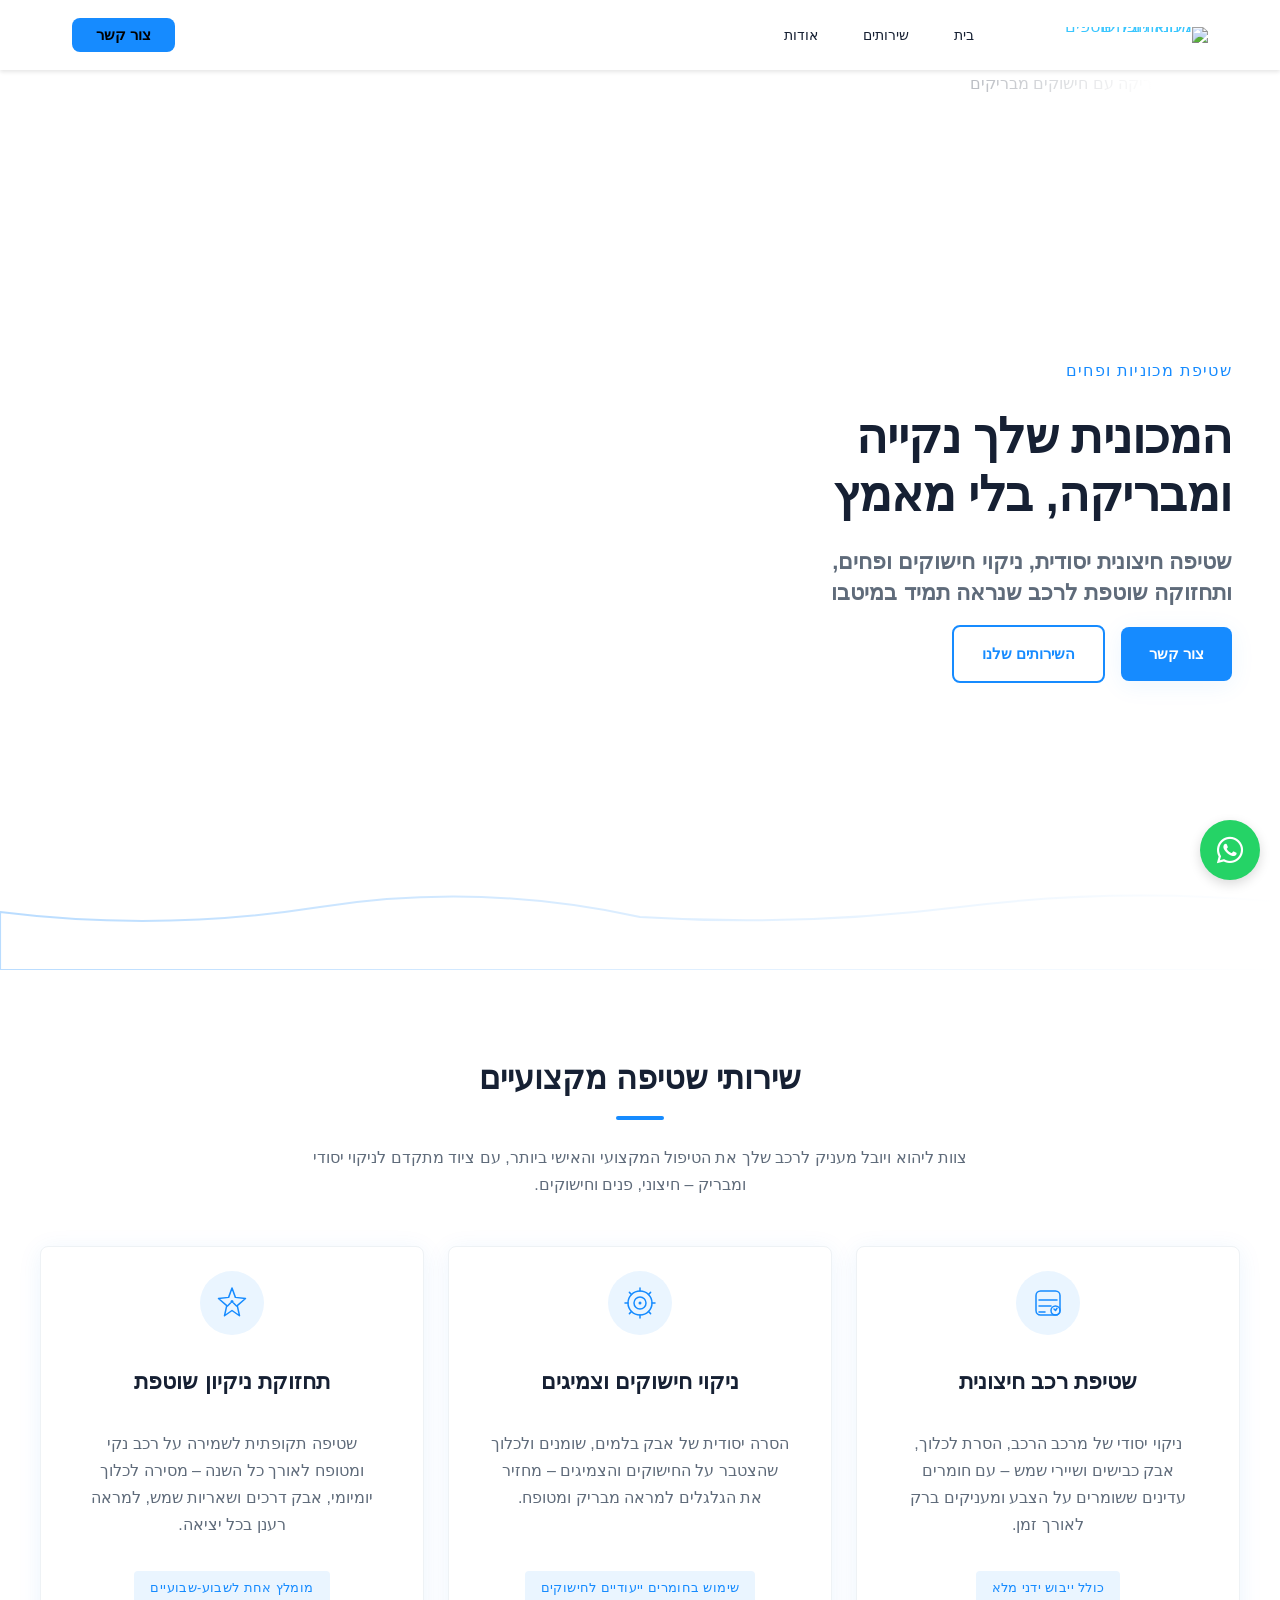
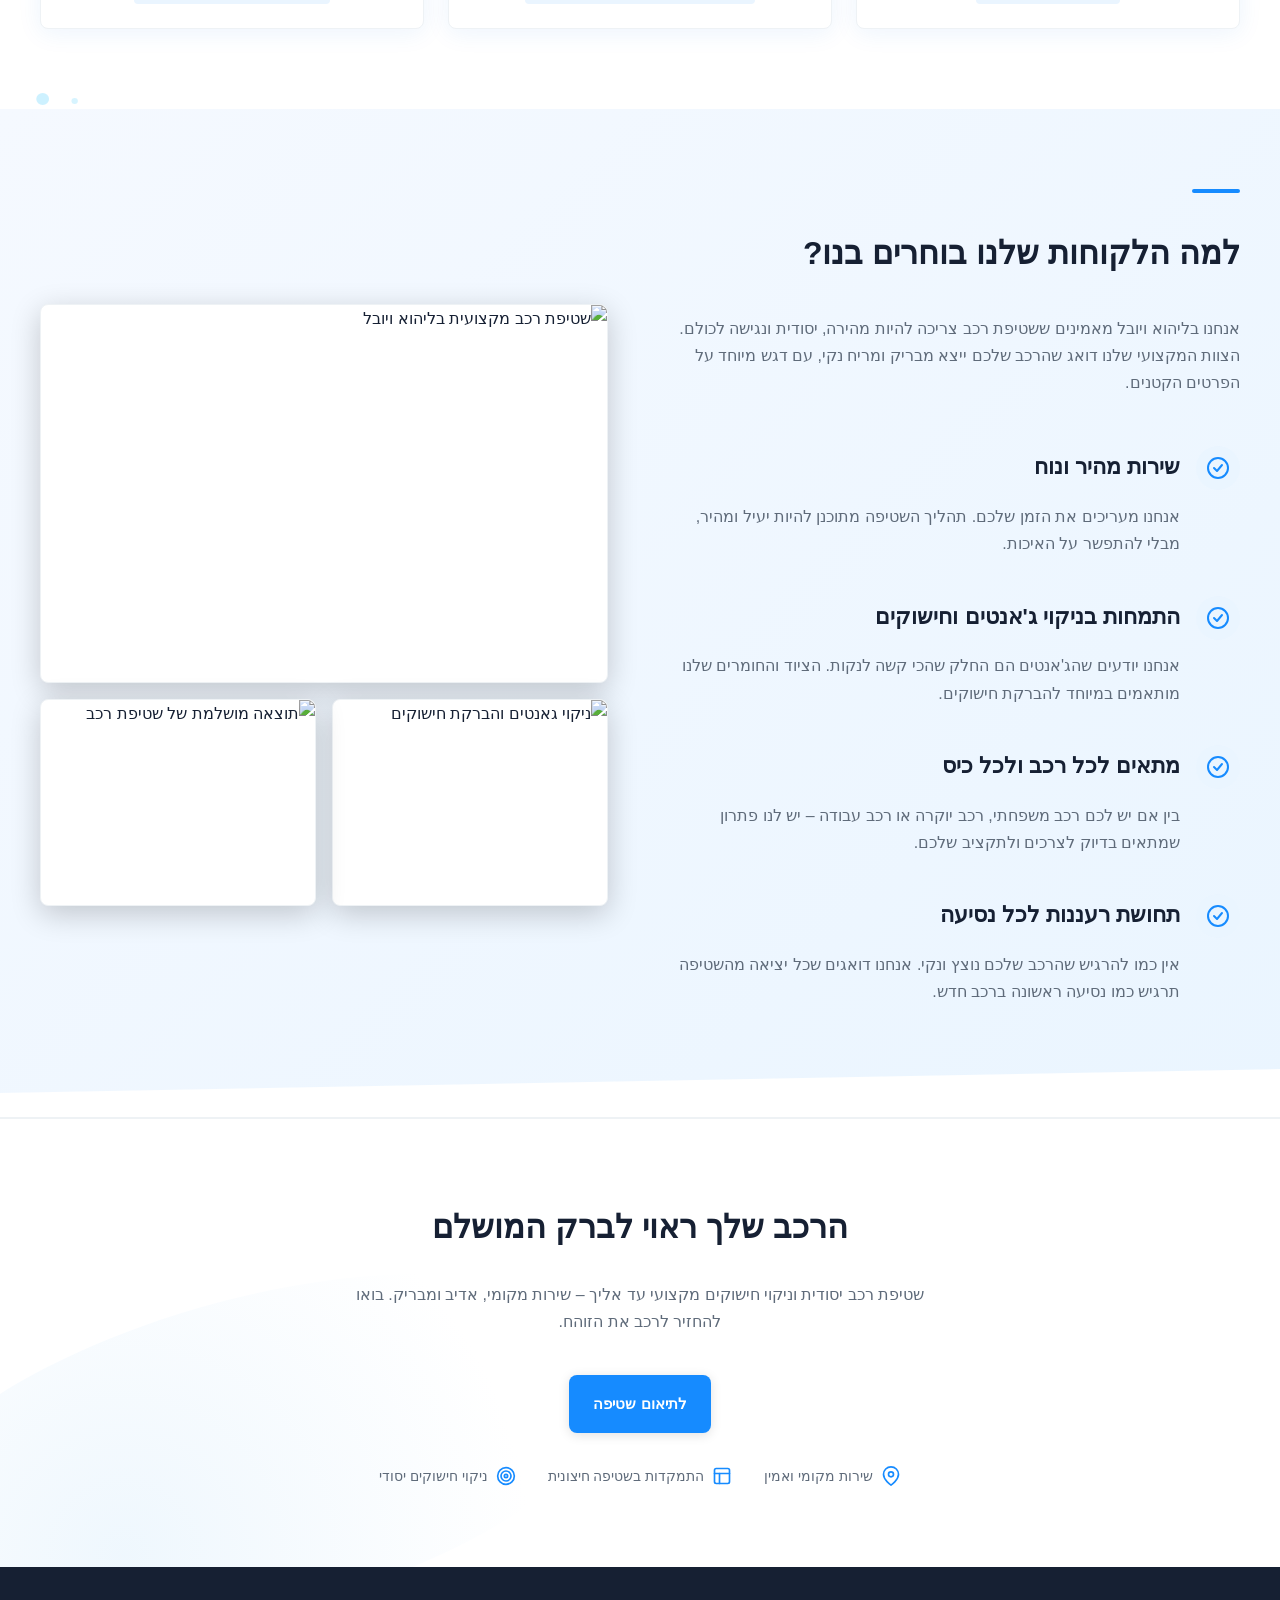
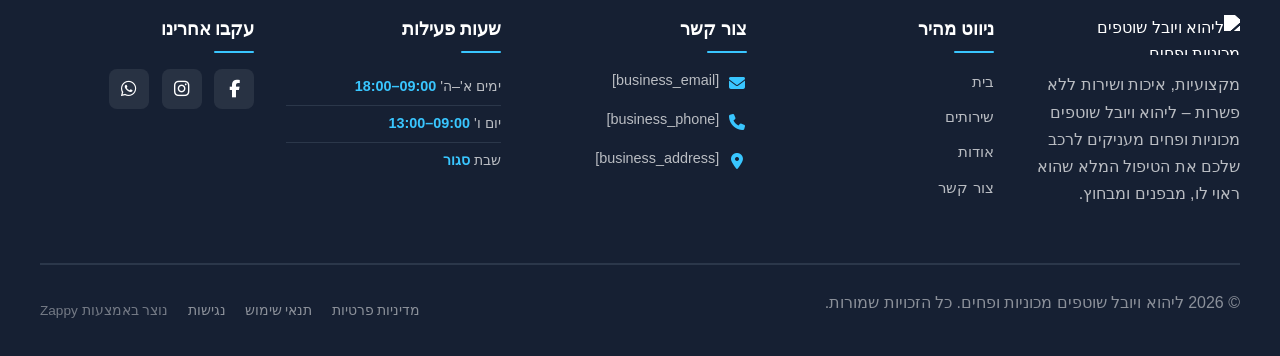
==== commit 4b1cf0eb: "Background sync: Progressive GitHub Sync" ====
--- a/public/index.html
+++ b/public/index.html
@@ -1 +1 @@
-<!doctype html><html dir="rtl" lang="he"><head><meta charset="UTF-8"><meta content="width=device-width,initial-scale=1" name="viewport"><meta content="index, follow" name="robots"><title>תנו לרכב שלכם ברק של חדש — ליהוא ויובל שוטפים מכוניות ופחים</title><meta content="מחפשים שטיפת רכב מקצועית עם ציוד מתקדם? אנחנו מתמחים בניקיון חיצוני יסודי, הברקת ג&#39;אנטים וטיפוח הרכב. בואו להתאהב מחדש במכונית שלכם ולהזמין תור עוד היום!" name="description"><meta content="car detailing equipment, professional car detailing near me, שטיפת רכב מקצועית, ניקיון ג'אנטים, הברקת רכב" name="keywords"><link href="/assets/favicon.ico" rel="icon" type="image/x-icon"><link href="/assets/favicon-16x16.png" rel="icon" type="image/png" sizes="16x16"><link href="/assets/favicon-32x32.png" rel="icon" type="image/png" sizes="32x32"><link href="/assets/favicon-48x48.png" rel="icon" type="image/png" sizes="48x48"><link href="/assets/favicon-192x192.png" rel="icon" type="image/png" sizes="192x192"><link href="/assets/favicon-512x512.png" rel="icon" type="image/png" sizes="512x512"><link href="/assets/apple-touch-icon.png" rel="apple-touch-icon"><script>!function(){"use strict";var t="2e1979f5-cd56-4f06-927f-443e80908eb5",e="https://api.zappy5.com/api/analytics/track",a=18e5,n=2592e6,o=!0,i=!0,r=!0;var s=function(){var e="zappy_visitor_"+t,a=null;try{if(a=localStorage.getItem(e)){var o=JSON.parse(a),i=Date.now();if(i-o.created<n)return o.lastSeen=i,localStorage.setItem(e,JSON.stringify(o)),o.id}}catch(t){console.warn("Zappy Analytics: LocalStorage not available")}var r="zv_"+Date.now()+"_"+Math.random().toString(36).substr(2,9);try{localStorage.setItem(e,JSON.stringify({id:r,created:Date.now(),lastSeen:Date.now()}))}catch(t){}return r}(),c=function(){var e="zappy_session_"+t,n=null;try{if(n=sessionStorage.getItem(e)){var o=JSON.parse(n),i=Date.now();if(i-o.timestamp<a)return o.timestamp=i,sessionStorage.setItem(e,JSON.stringify(o)),o.id}}catch(t){console.warn("Zappy Analytics: SessionStorage not available")}var r="zs_"+Date.now()+"_"+Math.random().toString(36).substr(2,9);try{sessionStorage.setItem(e,JSON.stringify({id:r,timestamp:Date.now()}))}catch(t){}return r}();function l(a,n){n=n||{};var o={website_id:t,event_type:a,page_path:window.location.pathname,referrer:document.referrer||"direct",visitor_id:s,session_id:c,metadata:n};if(navigator.sendBeacon){var i=new Blob([JSON.stringify(o)],{type:"application/json"});navigator.sendBeacon(e,i)}else fetch(e,{method:"POST",headers:{"Content-Type":"application/json"},body:JSON.stringify(o),keepalive:!0}).catch(function(t){console.warn("Zappy Analytics: Failed to track event",t)})}o&&l("pageview",{title:document.title,url:window.location.href}),i&&document.addEventListener("click",function(t){var e=t.target;if("BUTTON"===e.tagName||e.closest("button")){var a="BUTTON"===e.tagName?e:e.closest("button");l("click",{element:"button",text:a.textContent.trim().substring(0,100),id:a.id||null,class:a.className||null})}else if("A"===e.tagName||e.closest("a")){var n="A"===e.tagName?e:e.closest("a");l("navigation",{element:"link",text:n.textContent.trim().substring(0,100),href:n.href,external:n.hostname!==window.location.hostname})}},!0),r&&document.addEventListener("submit",function(t){var e=t.target;l("form_submit",{form_id:e.id||null,form_name:e.name||null,form_action:e.action||null,form_method:e.method||"GET"})},!0);var d=Date.now();window.addEventListener("beforeunload",function(){l("page_unload",{time_on_page:Math.floor((Date.now()-d)/1e3),page_path:window.location.pathname})}),window.zappyAnalytics={track:l,getVisitorId:function(){return s},getSessionId:function(){return c}}}()</script><meta content="תנו לרכב שלכם ברק של חדש — ליהוא ויובל שוטפים מכוניות ופחים" property="og:title"><meta content="מחפשים שטיפת רכב מקצועית עם ציוד מתקדם? אנחנו מתמחים בניקיון חיצוני יסודי, הברקת ג&#39;אנטים וטיפוח הרכב. בואו להתאהב מחדש במכונית שלכם ולהזמין תור עוד היום!" property="og:description"><meta content="summary_large_image" name="twitter:card"><meta content="תנו לרכב שלכם ברק של חדש — ליהוא ויובל שוטפים מכוניות ופחים" name="twitter:title"><meta content="מחפשים שטיפת רכב מקצועית עם ציוד מתקדם? אנחנו מתמחים בניקיון חיצוני יסודי, הברקת ג&#39;אנטים וטיפוח הרכב. בואו להתאהב מחדש במכונית שלכם ולהזמין תור עוד היום!" name="twitter:description"><meta content="website" property="og:type"><meta content="he_IL" property="og:locale"><link href="https://cdnjs.cloudflare.com/ajax/libs/font-awesome/6.4.0/css/all.min.css" rel="stylesheet"><style>.skip-link{position:absolute;top:0;left:0;transform:translateY(-200%);padding:12px 18px;background:var(--bg-dark,#1a1a1a);color:var(--text-light,#fff);font-weight:600;border-radius:0 0 8px 0;z-index:10000}.skip-link:focus{transform:none;outline:2px solid var(--ring,#fff);outline-offset:2px}:focus-visible{outline:2px solid var(--ring,currentColor);outline-offset:3px}</style><link href="/assets/favicon.ico" rel="icon" type="image/x-icon"><link href="/assets/favicon-16x16.png" rel="icon" type="image/png" sizes="16x16"><link href="/assets/favicon-32x32.png" rel="icon" type="image/png" sizes="32x32"><link href="/assets/favicon-48x48.png" rel="icon" type="image/png" sizes="48x48"><link href="/assets/favicon-192x192.png" rel="icon" type="image/png" sizes="192x192"><link href="/assets/favicon-512x512.png" rel="icon" type="image/png" sizes="512x512"><link href="/assets/apple-touch-icon.png" rel="apple-touch-icon"><link href="https://cdn.jsdelivr.net/npm/vanilla-cookieconsent@3/dist/cookieconsent.css" rel="stylesheet"><script src="https://cdn.jsdelivr.net/npm/vanilla-cookieconsent@3/dist/cookieconsent.umd.js"></script><script src="https://cdn.jsdelivr.net/gh/mickidum/acc_toolbar/acctoolbar/acctoolbar.min.js"></script><link href="/styles.css" rel="stylesheet"><script>window.ZAPPY_WEBSITE_ID="2e1979f5-cd56-4f06-927f-443e80908eb5",window.ZAPPY_API_BASE="https://api.zappy5.com"</script><style id="zappy-dropdown-submenu-styles">#navMenu li:has(.sub-menu),.nav-menu li:has(.sub-menu),.navbar li:has(.sub-menu),nav li:has(.sub-menu){position:relative}#navMenu .sub-menu,.nav-menu .sub-menu,.navbar .sub-menu,nav .sub-menu{display:block!important;position:absolute!important;top:100%;left:0;min-width:220px;background:#fff;border-radius:8px;box-shadow:0 8px 25px rgba(0,0,0,.15);padding:8px 0;opacity:0;visibility:hidden;transform:translateY(10px);transition:all .3s ease;z-index:1000;list-style:none;pointer-events:none}#navMenu li:hover>.sub-menu,.nav-menu li:hover>.sub-menu,.navbar li:hover>.sub-menu,nav li:hover>.sub-menu{opacity:1!important;visibility:visible!important;transform:translateY(0)!important;pointer-events:auto!important}.sub-menu li{list-style:none;margin:0;padding:0}.sub-menu a{display:block!important;padding:10px 16px!important;color:var(--text-dark,#333)!important;font-weight:500;text-decoration:none;white-space:nowrap;transition:background-color .2s}.sub-menu .zappy-nav-child>a{padding-left:28px!important;font-size:.9em!important;opacity:.85!important}[dir=rtl] .sub-menu .zappy-nav-child>a,html[lang=ar] .sub-menu .zappy-nav-child>a,html[lang=he] .sub-menu .zappy-nav-child>a{padding-left:10px!important;padding-right:28px!important}.sub-menu .zappy-nav-parent>a{font-weight:600!important}.sub-menu a:hover{background-color:#f5f5f5}[dir=rtl] .nav-menu .sub-menu,[dir=rtl] .navbar .sub-menu,[dir=rtl] nav .sub-menu,html[lang=ar] .nav-menu .sub-menu,html[lang=ar] .navbar .sub-menu,html[lang=ar] nav .sub-menu,html[lang=he] .nav-menu .sub-menu,html[lang=he] .navbar .sub-menu,html[lang=he] nav .sub-menu{left:auto!important;right:0!important}.sub-menu:empty,.sub-menu:not(:has(li)):not(:has(> a)),.sub-menu:not(:has(li:not(.zappy-hidden-menu-item))):not(:has(> a)){display:none!important;opacity:0!important;visibility:hidden!important;pointer-events:none!important}li:has(.menu-group-title):hover>.sub-menu{opacity:1!important;visibility:visible!important;transform:translateY(0)!important;pointer-events:auto!important}#navMenu>li>.menu-group-title,.nav-menu>li>.menu-group-title{display:inline-block;padding:.5rem 1rem;cursor:default;user-select:none}@media (max-width:768px){#navMenu .sub-menu,.nav-menu .sub-menu,.navbar .sub-menu,nav .sub-menu{position:static!important;transform:none!important;box-shadow:none!important;background:0 0!important;max-height:0;overflow:hidden;opacity:0;visibility:hidden;transition:max-height .3s ease,opacity .3s ease;padding:0!important;border-radius:0!important}#navMenu .sub-menu.mobile-expanded,.nav-menu .sub-menu.mobile-expanded,.navbar .sub-menu.mobile-expanded{max-height:none!important;overflow-y:visible!important;opacity:1!important;visibility:visible!important;padding:8px 0 8px 16px!important}[dir=rtl] .sub-menu.mobile-expanded,html[lang=he] .sub-menu.mobile-expanded{padding:8px 16px 8px 0!important}#navMenu li:hover>.sub-menu,.nav-menu li:hover>.sub-menu,.navbar li:hover>.sub-menu,nav li:hover>.sub-menu{opacity:0;visibility:hidden;pointer-events:none}#navMenu li>.sub-menu.mobile-expanded,.nav-menu li>.sub-menu.mobile-expanded,.navbar li>.sub-menu.mobile-expanded,nav li>.sub-menu.mobile-expanded{opacity:1!important;visibility:visible!important;pointer-events:auto!important}#navMenu li:has(.sub-menu),.nav-menu li:has(.sub-menu),.navbar li:has(.sub-menu),nav li:has(.sub-menu){display:flex!important;flex-wrap:wrap!important;align-items:center!important;position:relative!important;min-height:44px!important}#navMenu li:has(.sub-menu)>a,.nav-menu li:has(.sub-menu)>a,.navbar li:has(.sub-menu)>a,nav li:has(.sub-menu)>a{flex:1!important;min-width:0!important}#navMenu li:has(.sub-menu)>.menu-group-title,.nav-menu li:has(.sub-menu)>.menu-group-title,.navbar li:has(.sub-menu)>.menu-group-title,nav li:has(.sub-menu)>.menu-group-title{flex:1!important;min-width:0!important;padding:0!important;line-height:inherit!important}#navMenu li:has(.sub-menu)>.sub-menu,.nav-menu li:has(.sub-menu)>.sub-menu,.navbar li:has(.sub-menu)>.sub-menu,nav li:has(.sub-menu)>.sub-menu{flex-basis:100%!important;width:100%!important}#navMenu li:has(.sub-menu)>a [class*=arrow],#navMenu li:has(.sub-menu)>a [class*=chevron],.nav-menu li:has(.sub-menu)>a .fa-angle-down,.nav-menu li:has(.sub-menu)>a .fa-chevron-down,.nav-menu li:has(.sub-menu)>a [class*=arrow],.nav-menu li:has(.sub-menu)>a [class*=chevron],nav li:has(.sub-menu)>a [class*=arrow],nav li:has(.sub-menu)>a [class*=chevron]{display:none!important;visibility:hidden!important}.mobile-submenu-toggle{display:flex!important;align-items:center!important;justify-content:center!important;width:44px!important;height:auto!important;background:0 0!important;border:none!important;cursor:pointer!important;color:var(--text-dark)!important;position:static!important;flex-shrink:0!important;align-self:stretch!important;z-index:2!important;padding:0!important;margin:0!important}.mobile-submenu-toggle::after{content:''!important;width:0!important;height:0!important;border-left:6px solid transparent!important;border-right:6px solid transparent!important;border-top:7px solid currentColor!important;transition:transform .3s ease!important}.mobile-submenu-toggle.expanded::after{transform:rotate(180deg)!important}.sub-menu a{padding:10px 0!important;display:block!important;color:var(--text-dark)!important;white-space:normal!important}.sub-menu .zappy-nav-child>a{padding-left:28px!important;font-size:.9em!important;opacity:.85!important}[dir=rtl] .sub-menu .zappy-nav-child>a,html[lang=ar] .sub-menu .zappy-nav-child>a,html[lang=he] .sub-menu .zappy-nav-child>a{padding-left:0!important;padding-right:28px!important}.sub-menu .zappy-nav-parent>a{font-weight:600!important}#navMenu.active,.nav-menu.active{max-width:100vw!important;overflow-x:hidden!important;box-sizing:border-box!important}.navbar .sub-menu li a,.zappy-products-dropdown .sub-menu a,nav.navbar .sub-menu li a{color:var(--text-dark)!important}}@media (min-width:769px){.mobile-submenu-toggle{display:none!important}}</style><style id="zappy-widget-visibility">html[dir=rtl] .whatsapp-float{right:20px!important;left:auto!important}html:not([dir]) .whatsapp-float,html[dir=ltr] .whatsapp-float{left:20px!important;right:auto!important}html[dir=rtl] #mic-access-tool-general-button,html[dir=rtl] #mic-init-access-tool #mic-access-tool-general-button,html[dir=rtl] #mic-init-access-tool .mic-access-tool-general-button,html[dir=rtl] ._access-icon,html[dir=rtl] .mic-access-tool-general-button{left:20px!important;right:auto!important}html:not([dir]) #mic-access-tool-general-button,html:not([dir]) #mic-init-access-tool #mic-access-tool-general-button,html:not([dir]) #mic-init-access-tool .mic-access-tool-general-button,html:not([dir]) ._access-icon,html:not([dir]) .mic-access-tool-general-button,html[dir=ltr] #mic-access-tool-general-button,html[dir=ltr] #mic-init-access-tool #mic-access-tool-general-button,html[dir=ltr] #mic-init-access-tool .mic-access-tool-general-button,html[dir=ltr] ._access-icon,html[dir=ltr] .mic-access-tool-general-button{right:20px!important;left:auto!important}@media (max-width:768px){.whatsapp-float{display:flex!important}}@media (min-width:769px){.whatsapp-float{display:flex!important}}@media (max-width:768px){#mic-access-tool-general-button,#mic-init-access-tool #mic-access-tool-general-button,#mic-init-access-tool .mic-access-tool-general-button,._access-icon,.mic-access-tool-general-button{display:flex!important;visibility:visible!important;opacity:1!important;pointer-events:auto!important}#mic-access-tool-box.opened-mic-access-tool,#mic-init-access-tool #mic-access-tool-box.opened-mic-access-tool,.mic-access-tool-box.opened-mic-access-tool{visibility:visible!important;opacity:1!important;pointer-events:auto!important}}@media (min-width:769px){#mic-access-tool-general-button,#mic-init-access-tool #mic-access-tool-general-button,#mic-init-access-tool .mic-access-tool-general-button,._access-icon,.mic-access-tool-general-button{display:flex!important;visibility:visible!important;opacity:1!important;pointer-events:auto!important}#mic-access-tool-box.opened-mic-access-tool,#mic-init-access-tool #mic-access-tool-box.opened-mic-access-tool,.mic-access-tool-box.opened-mic-access-tool{visibility:visible!important;opacity:1!important;pointer-events:auto!important}}</style></head><body><a href="#main" class="skip-link">דלג לתוכן הראשי</a><nav class="navbar" dir="rtl"><button aria-label="Menu" class="mobile-toggle" id="mobileToggle"><svg viewBox="0 0 24 24" fill="none" class="hamburger-icon" height="24" width="24"><path d="M3 12h18M3 6h18M3 18h18" stroke="currentColor" stroke-width="2" stroke-linecap="round"></path></svg> <svg viewBox="0 0 24 24" fill="none" class="close-icon" height="24" width="24" style="display:none"><path d="M18 6L6 18M6 6l12 12" stroke="currentColor" stroke-width="2" stroke-linecap="round"></path></svg></button> <button aria-label="Call" class="phone-header-btn" data-phone="[business_phone]"><svg viewBox="0 0 24 24" fill="currentColor" width="20" height="20"><path d="M22 16.92v3a2 2 0 0 1-2.18 2 19.79 19.79 0 0 1-8.63-3.07 19.5 19.5 0 0 1-6-6 19.79 19.79 0 0 1-3.07-8.67A2 2 0 0 1 4.11 2h3a2 2 0 0 1 2 1.72 12.84 12.84 0 0 0 .7 2.81 2 2 0 0 1-.45 2.11L8.09 9.91a16 16 0 0 0 6 6l1.27-1.27a2 2 0 0 1 2.11-.45 12.84 12.84 0 0 0 2.81.7A2 2 0 0 1 22 16.92z"></path></svg></button><div class="nav-container"><div class="nav-right-group"><div class="nav-brand"><a href="/" class="logo-link"><img alt="ליהוא ויובל שוטפים מכוניות ופחים" src="/assets/site-----image-1.webp" class="logo"></a></div><ul class="nav-menu" id="navMenu"><li><a href="/">בית</a></li><li><a href="/services">שירותים</a></li><li><a href="/about">אודות</a></li><li class="mobile-contact-link nav-cta-mobile-item"><a href="/contact" class="nav-cta-btn">צור קשר</a></li></ul></div><div class="nav-cta-container"><a href="/contact" class="nav-cta-btn">צור קשר</a></div></div></nav><script>window.addEventListener("load",function(){const e=document.querySelector(".navbar, nav, header");if(!e)return void console.log("[Navbar] Navbar element not found");let t=document.getElementById("mobileToggle")||document.querySelector(".mobile-toggle")||document.querySelector(".hamburger")||document.querySelector(".hamburger-menu")||document.querySelector(".menu-toggle")||document.querySelector(".burger-menu")||document.querySelector('[aria-label="Menu"]')||document.querySelector('[aria-label="תפריט"]');const o=document.querySelector(".phone-header-btn"),n=window.getComputedStyle(e);let r=n.backgroundColor;if(console.log("[Navbar] Initial navbar background:",r),"transparent"===r||"rgba(0, 0, 0, 0)"===r||r.startsWith("rgba")&&r.includes(", 0)")){const e=n.backgroundImage;if(e&&"none"!==e)console.log("[Navbar] Navbar has background image/gradient, using dark text"),r="rgb(240, 240, 240)";else{const e=window.getComputedStyle(document.body).backgroundColor;console.log("[Navbar] Navbar transparent, using body background:",e),r=e}}const a=r.match(/\d+/g);if(a&&a.length>=3){const e=(.299*parseInt(a[0])+.587*parseInt(a[1])+.114*parseInt(a[2]))/255;console.log("[Navbar] Mobile button colors preserved from Claude CSS (luminance:",e.toFixed(2)+")");const n=document.createElement("style");n.id="zappy-mobile-nav-fix";document.documentElement.lang;document.documentElement.dir,n.textContent='\n        /* Hide mobile buttons on desktop, show only on mobile */\n        @media (min-width: 769px) {\n          .mobile-toggle,\n          .phone-header-btn {\n            display: none !important;\n          }\n        }\n        \n        /* Show and position mobile buttons correctly on mobile */\n        @media (max-width: 768px) {\n          .navbar,\n          nav.navbar {\n            min-height: 70px !important;\n          }\n\n          .mobile-toggle,\n          .phone-header-btn {\n            position: absolute !important;\n            top: 0 !important;\n            bottom: 0 !important;\n            margin-top: auto !important;\n            margin-bottom: auto !important;\n            transform: none !important;\n            z-index: 1001 !important;\n            display: flex !important;\n            align-items: center !important;\n            justify-content: center !important;\n            width: 36px !important;\n            height: 36px !important;\n            border-radius: 50% !important;\n            border: none !important;\n            cursor: pointer !important;\n            padding: 6px !important;\n            background: none !important;\n            color: var(--nav-text, var(--text-dark)) !important;\n            touch-action: manipulation !important;\n            -webkit-tap-highlight-color: transparent !important;\n          }\n\n          html[data-zappy-site-type="ecommerce"] .phone-header-btn,\n          body[data-zappy-site-type="ecommerce"] .phone-header-btn,\n          html[data-zappy-site-type="ecommerce"] header .phone-header-btn,\n          html[data-zappy-site-type="ecommerce"] nav .phone-header-btn {\n            display: none !important;\n            visibility: hidden !important;\n            width: 0 !important;\n            height: 0 !important;\n            min-width: 0 !important;\n            overflow: hidden !important;\n          }\n          \n          /* LTR positioning (default): hamburger LEFT, phone RIGHT */\n          html:not([dir="rtl"]):not([lang="he"]):not([lang="ar"]) .mobile-toggle,\n          html[dir="ltr"] .mobile-toggle {\n            left: 12px !important;\n            right: auto !important;\n          }\n          html:not([dir="rtl"]):not([lang="he"]):not([lang="ar"]) .phone-header-btn,\n          html[dir="ltr"] .phone-header-btn {\n            right: 12px !important;\n            left: auto !important;\n          }\n          \n          /* RTL positioning: hamburger RIGHT, phone LEFT */\n          html[dir="rtl"] .mobile-toggle,\n          html[lang="he"] .mobile-toggle,\n          html[lang="ar"] .mobile-toggle {\n            right: 12px !important;\n            left: auto !important;\n          }\n          html[dir="rtl"] .phone-header-btn,\n          html[lang="he"] .phone-header-btn,\n          html[lang="ar"] .phone-header-btn {\n            left: 12px !important;\n            right: auto !important;\n          }\n          \n          /* CRITICAL: Ensure nav-container has min-height on mobile */\n          /* All children are positioned absolutely/fixed on mobile, so height:auto collapses to 0 */\n          .nav-container {\n            min-height: 70px !important;\n            position: relative !important;\n          }\n          \n          /* Ensure SVG icons are properly sized and inherit color */\n          .mobile-toggle svg,\n          .phone-header-btn svg {\n            width: 24px !important;\n            height: 24px !important;\n            /* Don\'t force display - let JavaScript control hamburger/close toggle */\n          }\n          \n          /* Reset nav-cta-container on mobile - remove desktop box-shadow/padding */\n          /* that creates a visible ghost box when CTA button is hidden */\n          .nav-cta-container {\n            box-shadow: none !important;\n            padding: 0 !important;\n          }\n          \n          /* Hide nav-cta-container entirely on mobile when there\'s no lang-switcher */\n          /* (only the CTA button is inside, and it\'s hidden on mobile) */\n          .nav-cta-container:not(:has(.lang-switcher)) {\n            display: none !important;\n          }\n          \n          /* CRITICAL: Prevent hero image fade gradient from bleeding over headline text */\n          /* The .image-fade-gradient has bottom: -30px (extends below parent) */\n          /* On mobile stacked layout, this overlaps the h1 text below the image */\n          .hero-image-column {\n            overflow: hidden !important;\n          }\n          .image-fade-gradient {\n            bottom: 0 !important;\n          }\n          \n          /* Hide desktop language switcher on mobile - hamburger menu handles it */\n          /* High specificity to override stored CSS */\n          .lang-switcher,\n          .nav-cta-container .lang-switcher,\n          .nav-container .lang-switcher,\n          .navbar .lang-switcher,\n          .navbar .nav-cta-container .lang-switcher {\n            display: none !important;\n          }\n        }\n      ';const r=document.getElementById("zappy-mobile-nav-fix");r&&r.remove(),document.head.appendChild(n),console.log("[Navbar] Critical CSS injected for mobile nav positioning");const i=window.innerWidth<=768;if(t){const e=t.querySelector(".hamburger-icon"),o=t.querySelector(".close-icon");e&&(e.style.setProperty("width","24px","important"),e.style.setProperty("height","24px","important"),e.style.setProperty("display","block","important")),o&&(o.style.setProperty("width","24px","important"),o.style.setProperty("height","24px","important"),o.style.setProperty("display","none","important")),i?(t.style.setProperty("position","absolute","important"),t.style.setProperty("top","0","important"),t.style.setProperty("bottom","0","important"),t.style.setProperty("margin-top","auto","important"),t.style.setProperty("margin-bottom","auto","important"),t.style.setProperty("transform","none","important"),t.style.setProperty("z-index","1001","important"),t.style.removeProperty("left"),t.style.removeProperty("right"),console.log("[Navbar] Mobile toggle positioning applied (mobile viewport)")):(t.style.removeProperty("position"),t.style.removeProperty("top"),t.style.removeProperty("transform"),t.style.removeProperty("z-index"),t.style.removeProperty("left"),t.style.removeProperty("right"),console.log("[Navbar] Desktop viewport - cleared mobile toggle inline positioning"))}if(o){const e=o.querySelector("svg");e&&(e.style.width="24px",e.style.height="24px",e.setAttribute("width","24"),e.setAttribute("height","24")),i?(o.style.setProperty("position","absolute","important"),o.style.setProperty("top","0","important"),o.style.setProperty("bottom","0","important"),o.style.setProperty("margin-top","auto","important"),o.style.setProperty("margin-bottom","auto","important"),o.style.setProperty("transform","none","important"),o.style.setProperty("z-index","1001","important"),o.style.removeProperty("left"),o.style.removeProperty("right"),console.log("[Navbar] Phone button positioning applied (mobile viewport)")):(o.style.removeProperty("position"),o.style.removeProperty("top"),o.style.removeProperty("transform"),o.style.removeProperty("z-index"),o.style.removeProperty("left"),o.style.removeProperty("right"),console.log("[Navbar] Desktop viewport - cleared phone button inline positioning"))}}else console.log("[Navbar] Could not parse background color:",r);t=document.getElementById("mobileToggle")||document.querySelector(".mobile-toggle")||document.querySelector(".hamburger")||document.querySelector(".hamburger-menu")||document.querySelector(".menu-toggle")||document.querySelector(".burger-menu")||document.querySelector('[aria-label="Menu"]')||document.querySelector('[aria-label="תפריט"]');const i=document.getElementById("navMenu")||document.querySelector(".nav-menu")||document.querySelector(".nav-links")||document.querySelector("nav ul:not(.submenu)");if(!t||!i)return void console.log("[Navbar] Mobile toggle or menu not found:",{toggle:!!t,menu:!!i});i.id||(i.id="navMenu"),console.log("[Navbar] Initializing mobile menu...");const l=t.cloneNode(!0);t.parentNode.replaceChild(l,t);var s=0;function p(e){var t=Date.now();t-s<300||(s=t,function(e){e.preventDefault(),e.stopPropagation();const t=l.querySelector(".hamburger-icon"),o=l.querySelector(".close-icon");i.classList.contains("active")?(i.classList.remove("active"),t&&t.style.setProperty("display","block","important"),o&&o.style.setProperty("display","none","important"),document.body.style.overflow="",document.body.classList.remove("menu-open"),console.log("[Navbar] Menu closed")):(i.classList.add("active"),t&&t.style.setProperty("display","none","important"),o&&o.style.setProperty("display","block","important"),document.body.style.overflow="hidden",document.body.classList.add("menu-open"),console.log("[Navbar] Menu opened"))}(e))}l.addEventListener("click",p),l.addEventListener("touchend",p),document.addEventListener("keydown",function(e){if(("Escape"===e.key||"Esc"===e.key)&&i.classList.contains("active")){const e=l.querySelector(".hamburger-icon"),t=l.querySelector(".close-icon");i.classList.remove("active"),e&&e.style.setProperty("display","block","important"),t&&t.style.setProperty("display","none","important"),document.body.style.overflow="",document.body.classList.remove("menu-open"),console.log("[Navbar] Menu closed (Escape)")}}),i.querySelectorAll("a").forEach(function(e){e.addEventListener("click",function(){if("#"===this.getAttribute("href"))return;const e=l.querySelector(".hamburger-icon"),t=l.querySelector(".close-icon");i.classList.remove("active"),e&&e.style.setProperty("display","block","important"),t&&t.style.setProperty("display","none","important"),document.body.style.overflow="",document.body.classList.remove("menu-open"),console.log("[Navbar] Menu closed (link clicked)")})});var m=i.querySelectorAll(".dropdown-toggle");m.forEach(function(e){e.addEventListener("click",function(e){e.preventDefault(),e.stopPropagation();var t=this.closest(".nav-dropdown");t&&(t.parentNode.querySelectorAll(".nav-dropdown.open").forEach(function(e){e!==t&&e.classList.remove("open")}),t.classList.toggle("open"),console.log("[Navbar] Dropdown toggled:",t.classList.contains("open")?"open":"closed"))})}),document.addEventListener("click",function(e){e.target.closest(".nav-dropdown")||document.querySelectorAll(".nav-dropdown.open").forEach(function(e){e.classList.remove("open")})}),console.log("[Navbar] Dropdown handlers initialized for "+m.length+" dropdowns"),o&&o.addEventListener("click",function(){const e=document.querySelectorAll('a[href^="tel:"]'),t=e.length>0?e[0].getAttribute("href").replace("tel:",""):"[business_phone]";window.location.href="tel:"+t,console.log("[Navbar] Phone button clicked")}),console.log("[Navbar] Mobile menu initialized successfully")})</script><main id="main"><section class="index-hero-section" data-band-index="0" data-layout-spec="בית-hero" data-hero-treatment="fade-bleed" data-hero-type="fullscreen-scrim" style="--hero-fade-color:var(--bg-light)"><img alt="מכונית נקייה ומבריקה עם חישוקים מבריקים" src="/assets/site-index-hero-image-1.webp" data-context="A daytime photo of a clean, shiny car with visible clean wheels and reflective paint, parked on a bright street. The car and wheel subject sits on the right side of the frame, leaving the left side with open sky and soft bokeh for a fade-bleed panel." data-placeholder="index-hero-image-1" height="600" loading="eager" width="1200" class="hero-fade-img" data-hero-bg="true" fetchpriority="high"><div class="hero-fade-content"><p class="hero-eyebrow">שטיפת מכוניות ופחים</p><h1 class="display-xl">המכונית שלך נקייה ומבריקה, בלי מאמץ</h1><h3 class="hero-subtitle">שטיפה חיצונית יסודית, ניקוי חישוקים ופחים, ותחזוקה שוטפת לרכב שנראה תמיד במיטבו</h3><div class="hero-cta-row"><a href="/contact" class="btn-primary">צור קשר</a> <a href="/services" class="btn-secondary">השירותים שלנו</a></div></div><div class="index-hero-divider-wrapper"><svg viewBox="0 0 1200 80" xmlns="http://www.w3.org/2000/svg" aria-hidden="true" data-no-icon-edit="true" preserveAspectRatio="none"><defs><linearGradient id="waterGlossGradient" x1="0%" x2="100%" y1="0%" y2="0%"><stop offset="0%" stop-color="var(--primary)" stop-opacity="0.3"></stop><stop offset="100%" stop-color="var(--primary)" stop-opacity="0"></stop></linearGradient></defs><path d="M0,80 L0,20 Q150,40 300,15 T600,25 Q750,35 900,15 T1200,10 L1200,80 Z" fill="var(--bg-light)"></path><path d="M0,80 L0,22 Q150,42 300,17 T600,27 Q750,37 900,17 T1200,12 L1200,80 Z" stroke="url(#waterGlossGradient)" stroke-width="2" fill="var(--bg-light)"></path></svg></div></section><section class="index-services-section" data-band-index="1" data-layout-spec="בית-services"><div class="index-services-section__container"><div class="index-services-section__header"><h2 class="index-services-section__title">שירותי שטיפה מקצועיים</h2><div class="index-services-section__underline" aria-hidden="true"></div><p class="index-services-section__subtitle">צוות ליהוא ויובל מעניק לרכב שלך את הטיפול המקצועי והאישי ביותר, עם ציוד מתקדם לניקוי יסודי ומבריק – חיצוני, פנים וחישוקים.</p></div><div class="index-services-section__grid"><article class="index-services-section__card"><div class="index-services-section__icon-wrap"><svg viewBox="0 0 48 48" fill="none" data-element-type="icon" data-icon-type="svg" xmlns="http://www.w3.org/2000/svg" class="index-services-section__icon"><path d="M8 14C8 10.6863 10.6863 8 14 8H34C37.3137 8 40 10.6863 40 14V34C40 37.3137 37.3137 40 34 40H14C10.6863 40 8 37.3137 8 34V14Z" stroke="currentColor" stroke-width="2"></path><path d="M12 20H36" stroke="currentColor" stroke-width="2" stroke-linecap="round"></path><path d="M12 28H28" stroke="currentColor" stroke-width="2" stroke-linecap="round"></path><path d="M12 36H20" stroke="currentColor" stroke-width="2" stroke-linecap="round"></path><circle cx="34" cy="34" r="6" stroke="currentColor" stroke-width="2"></circle><path d="M32 32L34 34L36 31" stroke="currentColor" stroke-width="2" stroke-linecap="round" stroke-linejoin="round"></path></svg></div><h3 class="index-services-section__card-title">שטיפת רכב חיצונית</h3><p class="index-services-section__card-text">ניקוי יסודי של מרכב הרכב, הסרת לכלוך, אבק כבישים ושיירי שמש – עם חומרים עדינים ששומרים על הצבע ומעניקים ברק לאורך זמן.</p><span class="index-services-section__card-detail">כולל ייבוש ידני מלא</span></article><article class="index-services-section__card"><div class="index-services-section__icon-wrap"><svg viewBox="0 0 48 48" fill="none" data-element-type="icon" data-icon-type="svg" xmlns="http://www.w3.org/2000/svg" class="index-services-section__icon"><circle cx="24" cy="24" r="16" stroke="currentColor" stroke-width="2"></circle><circle cx="24" cy="24" r="8" stroke="currentColor" stroke-width="2"></circle><circle cx="24" cy="24" r="2" fill="currentColor"></circle><path d="M24 8V4" stroke="currentColor" stroke-width="2" stroke-linecap="round"></path><path d="M24 44V40" stroke="currentColor" stroke-width="2" stroke-linecap="round"></path><path d="M8 24H4" stroke="currentColor" stroke-width="2" stroke-linecap="round"></path><path d="M44 24H40" stroke="currentColor" stroke-width="2" stroke-linecap="round"></path><path d="M12.6863 12.6863L9.85786 9.85786" stroke="currentColor" stroke-width="2" stroke-linecap="round"></path><path d="M38.1421 38.1421L35.3137 35.3137" stroke="currentColor" stroke-width="2" stroke-linecap="round"></path><path d="M35.3137 12.6863L38.1421 9.85786" stroke="currentColor" stroke-width="2" stroke-linecap="round"></path><path d="M9.85786 38.1421L12.6863 35.3137" stroke="currentColor" stroke-width="2" stroke-linecap="round"></path></svg></div><h3 class="index-services-section__card-title">ניקוי חישוקים וצמיגים</h3><p class="index-services-section__card-text">הסרה יסודית של אבק בלמים, שומנים ולכלוך שהצטבר על החישוקים והצמיגים – מחזיר את הגלגלים למראה מבריק ומטופח.</p><span class="index-services-section__card-detail">שימוש בחומרים ייעודיים לחישוקים</span></article><article class="index-services-section__card"><div class="index-services-section__icon-wrap"><svg viewBox="0 0 48 48" fill="none" data-element-type="icon" data-icon-type="svg" xmlns="http://www.w3.org/2000/svg" class="index-services-section__icon"><path d="M24 4L28.5 16.5L42 18L31 27.5L34 41L24 34L14 41L17 27.5L6 18L19.5 16.5L24 4Z" stroke="currentColor" stroke-width="2" stroke-linejoin="round"></path><circle cx="24" cy="22" r="2" fill="currentColor"></circle><path d="M18 28L22 24" stroke="currentColor" stroke-width="2" stroke-linecap="round"></path><path d="M30 28L26 24" stroke="currentColor" stroke-width="2" stroke-linecap="round"></path></svg></div><h3 class="index-services-section__card-title">תחזוקת ניקיון שוטפת</h3><p class="index-services-section__card-text">שטיפה תקופתית לשמירה על רכב נקי ומטופח לאורך כל השנה – מסירה לכלוך יומיומי, אבק דרכים ושאריות שמש, למראה רענן בכל יציאה.</p><span class="index-services-section__card-detail">מומלץ אחת לשבוע-שבועיים</span></article></div></div><div class="index-services-section__divider-wrapper" aria-hidden="true" data-no-icon-edit="true"><svg viewBox="0 0 1200 80" xmlns="http://www.w3.org/2000/svg" preserveAspectRatio="none"><defs><path d="M0,80 L0,30 Q75,20 150,32 T300,28 Q375,24 450,34 T600,30 Q675,26 750,36 T900,32 Q975,28 1050,38 T1200,30 L1200,80 Z" id="index-services-wave"></path><clipPath id="index-services-clip"><use href="#index-services-wave"></use></clipPath></defs><use href="#index-services-wave" fill="var(--bg-light)"></use><g clip-path="url(#index-services-clip)"><circle cx="40" cy="70" r="6" fill="var(--accent)" opacity="0.25"></circle><circle cx="70" cy="72" r="3" fill="var(--accent)" opacity="0.2"></circle></g></svg></div></section><section class="index-benefits-section" data-band-index="2" data-layout-spec="בית-benefits"><div class="index-benefits-section__container"><div class="index-benefits-section__content"><div class="index-benefits-section__underline" aria-hidden="true"></div><h2 class="index-benefits-section__heading">למה הלקוחות שלנו בוחרים בנו?</h2><p class="index-benefits-section__description">אנחנו בליהוא ויובל מאמינים ששטיפת רכב צריכה להיות מהירה, יסודית ונגישה לכולם. הצוות המקצועי שלנו דואג שהרכב שלכם ייצא מבריק ומריח נקי, עם דגש מיוחד על הפרטים הקטנים.</p><ul class="index-benefits-section__list"><li class="index-benefits-section__list-item"><div class="index-benefits-section__icon-wrapper"><svg viewBox="0 0 24 24" fill="none" data-element-type="icon" data-icon-type="svg" xmlns="http://www.w3.org/2000/svg" aria-hidden="true"><circle cx="12" cy="12" r="10" fill="none" stroke="currentColor" stroke-width="2"></circle><path d="M8 12L11 15L16 9" stroke="currentColor" stroke-width="2" stroke-linecap="round" stroke-linejoin="round"></path></svg></div><div class="index-benefits-section__item-content"><h3 class="index-benefits-section__item-title">שירות מהיר ונוח</h3><p class="index-benefits-section__item-text">אנחנו מעריכים את הזמן שלכם. תהליך השטיפה מתוכנן להיות יעיל ומהיר, מבלי להתפשר על האיכות.</p></div></li><li class="index-benefits-section__list-item"><div class="index-benefits-section__icon-wrapper"><svg viewBox="0 0 24 24" fill="none" data-element-type="icon" data-icon-type="svg" xmlns="http://www.w3.org/2000/svg" aria-hidden="true"><circle cx="12" cy="12" r="10" fill="none" stroke="currentColor" stroke-width="2"></circle><path d="M8 12L11 15L16 9" stroke="currentColor" stroke-width="2" stroke-linecap="round" stroke-linejoin="round"></path></svg></div><div class="index-benefits-section__item-content"><h3 class="index-benefits-section__item-title">התמחות בניקוי ג'אנטים וחישוקים</h3><p class="index-benefits-section__item-text">אנחנו יודעים שהג'אנטים הם החלק שהכי קשה לנקות. הציוד והחומרים שלנו מותאמים במיוחד להברקת חישוקים.</p></div></li><li class="index-benefits-section__list-item"><div class="index-benefits-section__icon-wrapper"><svg viewBox="0 0 24 24" fill="none" data-element-type="icon" data-icon-type="svg" xmlns="http://www.w3.org/2000/svg" aria-hidden="true"><circle cx="12" cy="12" r="10" fill="none" stroke="currentColor" stroke-width="2"></circle><path d="M8 12L11 15L16 9" stroke="currentColor" stroke-width="2" stroke-linecap="round" stroke-linejoin="round"></path></svg></div><div class="index-benefits-section__item-content"><h3 class="index-benefits-section__item-title">מתאים לכל רכב ולכל כיס</h3><p class="index-benefits-section__item-text">בין אם יש לכם רכב משפחתי, רכב יוקרה או רכב עבודה – יש לנו פתרון שמתאים בדיוק לצרכים ולתקציב שלכם.</p></div></li><li class="index-benefits-section__list-item"><div class="index-benefits-section__icon-wrapper"><svg viewBox="0 0 24 24" fill="none" data-element-type="icon" data-icon-type="svg" xmlns="http://www.w3.org/2000/svg" aria-hidden="true"><circle cx="12" cy="12" r="10" fill="none" stroke="currentColor" stroke-width="2"></circle><path d="M8 12L11 15L16 9" stroke="currentColor" stroke-width="2" stroke-linecap="round" stroke-linejoin="round"></path></svg></div><div class="index-benefits-section__item-content"><h3 class="index-benefits-section__item-title">תחושת רעננות לכל נסיעה</h3><p class="index-benefits-section__item-text">אין כמו להרגיש שהרכב שלכם נוצץ ונקי. אנחנו דואגים שכל יציאה מהשטיפה תרגיש כמו נסיעה ראשונה ברכב חדש.</p></div></li></ul></div><div class="index-benefits-section__images"><div class="index-benefits-section__image-main"><img alt="שטיפת רכב מקצועית בליהוא ויובל" src="/assets/site-index-benefits-image-1.webp" data-context="A bright and clean car wash scene showing a professional worker spraying water on a shiny car exterior, with foam and droplets visible, vibrant daylight, Israeli local car wash atmosphere" data-placeholder="index-benefits-image-1" height="400" loading="lazy" width="600" decoding="async"></div><div class="index-benefits-section__image-secondary-wrapper"><div class="index-benefits-section__image-secondary"><img alt="ניקוי גאנטים והברקת חישוקים" src="/assets/site-index-benefits-image-2.webp" data-context="Close-up of a car wheel and polished rim being cleaned with a microfiber cloth, showing water droplets and shiny metal surface, professional detailing" data-placeholder="index-benefits-image-2" height="200" loading="lazy" width="290" decoding="async"></div><div class="index-benefits-section__image-secondary"><img alt="תוצאה מושלמת של שטיפת רכב" src="/assets/site-index-benefits-image-3.webp" data-context="A freshly washed car surface reflecting sunlight with water beads, bright and clean blue sky reflection, perfect detailing result" data-placeholder="index-benefits-image-3" height="200" loading="lazy" width="290" decoding="async"></div></div></div></div><div class="index-benefits-section__divider-wrapper" aria-hidden="true" data-no-icon-edit="true"><svg viewBox="0 0 1200 48" xmlns="http://www.w3.org/2000/svg" aria-hidden="true" data-no-icon-edit="true" preserveAspectRatio="none"><path d="M0,48 L0,24 L1200,0 L1200,48 Z" fill="#0D2347"></path></svg></div></section><section class="index-testimonials-section" data-band-index="3" data-layout-spec="בית-testimonials" dir="rtl" id="index-testimonials-section"><div class="testimonials-bg-glow"></div><div class="testimonials-container"><div class="testimonials-header"><h2 class="testimonials-title">לקוחות מספרים עלינו</h2><div class="testimonials-underline"></div><p class="testimonials-subtitle">השירות שלנו מדבר בעד עצמו — אבל תנו ללקוחות שלנו לעשות את זה</p></div><article class="testimonial-card"><div class="testimonial-accent-line"></div><div class="testimonial-stars" aria-label="5 out of 5 stars"><i class="fas fa-star" data-element-id="icon-1783342029261-6ekl80kvn" data-element-type="icon" data-icon-type="fontawesome" style="pointer-events:auto;cursor:pointer"></i> <i class="fas fa-star" data-element-id="icon-1783342029261-r1t3aqd46" data-element-type="icon" data-icon-type="fontawesome" style="pointer-events:auto;cursor:pointer"></i> <i class="fas fa-star" data-element-id="icon-1783342029261-mst3j1598" data-element-type="icon" data-icon-type="fontawesome" style="pointer-events:auto;cursor:pointer"></i> <i class="fas fa-star" data-element-id="icon-1783342029261-l75x73qlu" data-element-type="icon" data-icon-type="fontawesome" style="pointer-events:auto;cursor:pointer"></i> <i class="fas fa-star" data-element-id="icon-1783342029261-m4i96x0xr" data-element-type="icon" data-icon-type="fontawesome" style="pointer-events:auto;cursor:pointer;font-size:22px !important;color:rgb(57, 198, 255)"></i></div><blockquote class="testimonial-quote"><p>"הרכב נראה כמו חדש אחרי השטיפה! ליהוא ויובל פשוט אלופים, הגיעו בזמן, עבדו בצורה יסודית והתוצאה מדהימה. ממליץ בחום."</p></blockquote><div class="testimonial-author"><span class="testimonial-name">דניאל&nbsp;</span></div></article></div><div class="testimonials-divider-wrapper"><svg viewBox="0 0 1200 80" xmlns="http://www.w3.org/2000/svg" aria-hidden="true" data-no-icon-edit="true" preserveAspectRatio="none"><defs><linearGradient id="divider-grad" x1="0%" x2="100%" y1="0%" y2="0%"><stop offset="0%" stop-color="#FFFFFF" stop-opacity="0.05"></stop><stop offset="50%" stop-color="#FFFFFF" stop-opacity="0.25"></stop><stop offset="100%" stop-color="#FFFFFF" stop-opacity="0.05"></stop></linearGradient></defs><path d="M0,80 L0,60 Q50,55 100,62 T200,58 Q250,62 300,55 T400,60 Q450,58 500,62 T600,55 Q650,60 700,58 T800,62 Q850,55 900,60 T1000,58 Q1050,62 1100,55 T1200,60 L1200,80 Z" fill="var(--bg-light)"></path><rect height="1" width="1200" x="0" y="79" fill="var(--primary)" opacity="0.4"></rect></svg></div></section><section class="index-cta-section" data-band-index="4" data-layout-spec="בית-cta"><div class="index-cta-section__container"><h2 class="index-cta-section__heading">הרכב שלך ראוי לברק המושלם</h2><p class="index-cta-section__text">שטיפת רכב יסודית וניקוי חישוקים מקצועי עד אליך – שירות מקומי, אדיב ומבריק. בואו להחזיר לרכב את הזוהח.</p><a href="/contact" class="index-cta-section__button">לתיאום שטיפה</a><div class="index-cta-section__trust-notes"><div class="index-cta-section__trust-item"><svg viewBox="0 0 24 24" fill="none" data-element-type="icon" data-icon-type="svg" class="index-cta-section__trust-icon" height="20" stroke="currentColor" stroke-linecap="round" stroke-linejoin="round" stroke-width="2" width="20"><path d="M21 10c0 7-9 13-9 13s-9-6-9-13a9 9 0 0 1 18 0z"></path><circle cx="12" cy="10" r="3"></circle></svg> <span>שירות מקומי ואמין</span></div><div class="index-cta-section__trust-item"><svg viewBox="0 0 24 24" fill="none" data-element-type="icon" data-icon-type="svg" class="index-cta-section__trust-icon" height="20" stroke="currentColor" stroke-linecap="round" stroke-linejoin="round" stroke-width="2" width="20"><rect height="18" width="18" x="3" y="3" rx="2" ry="2"></rect><line x1="3" x2="21" y1="9" y2="9"></line><line x1="9" x2="9" y1="21" y2="9"></line></svg> <span>התמקדות בשטיפה חיצונית</span></div><div class="index-cta-section__trust-item"><svg viewBox="0 0 24 24" fill="none" data-element-type="icon" data-icon-type="svg" class="index-cta-section__trust-icon" height="20" stroke="currentColor" stroke-linecap="round" stroke-linejoin="round" stroke-width="2" width="20"><circle cx="12" cy="12" r="10"></circle><circle cx="12" cy="12" r="6"></circle><circle cx="12" cy="12" r="2"></circle></svg> <span>ניקוי חישוקים יסודי</span></div></div></div><div class="index-cta-section__decorative-oval" aria-hidden="true"></div></section></main><footer class="site-footer" dir="rtl"><div class="footer-container"><div class="footer-top"><div class="footer-col footer-company-col"><img alt="ליהוא ויובל שוטפים מכוניות ופחים" src="/assets/car-wash-auto-detailing-logo.webp" class="logo"><p class="footer-tagline">מקצועיות, איכות ושירות ללא פשרות – ליהוא ויובל שוטפים מכוניות ופחים מעניקים לרכב שלכם את הטיפול המלא שהוא ראוי לו, מבפנים ומבחוץ.</p></div><div class="footer-col footer-links-col"><h4>ניווט מהיר</h4><ul class="footer-links"><li><a href="/">בית</a></li><li><a href="/services">שירותים</a></li><li><a href="/about">אודות</a></li><li><a href="/contact">צור קשר</a></li></ul></div><div class="footer-col footer-contact-col"><h4>צור קשר</h4><ul class="footer-contact"><li><span class="contact-icon"><i class="fas fa-envelope"></i></span> <span class="contact-text"><a href="mailto:[business_email]">[business_email]</a></span></li><li><span class="contact-icon"><i class="fas fa-phone"></i></span> <span class="contact-text"><a href="tel:[business_phone]">[business_phone]</a></span></li><li><a href="/"><span class="contact-icon"><i class="fas fa-map-marker-alt"></i></span> <span class="contact-text">[business_address]</span></a></li></ul></div><div class="footer-col footer-hours-col"><h4>שעות פעילות</h4><ul class="footer-hours"><li><a href="/"><span class="hours-day">ימים א'–ה'</span> <span class="hours-time">09:00–18:00</span></a></li><li><a href="/"><span class="hours-day">יום ו'</span> <span class="hours-time">09:00–13:00</span></a></li><li><a href="/"><span class="hours-day">שבת</span> <span class="hours-time">סגור</span></a></li></ul></div><div class="footer-col footer-social-col"><h4>עקבו אחרינו</h4><div class="footer-social"><a href="#" aria-label="Facebook" data-zappy-social-placeholder="true"><i class="fab fa-facebook-f"></i></a> <a href="#" aria-label="Instagram" data-zappy-social-placeholder="true"><i class="fab fa-instagram"></i></a> <a href="#" aria-label="WhatsApp" data-zappy-social-placeholder="true"><i class="fab fa-whatsapp"></i></a></div></div></div><div class="footer-bottom"><p class="footer-copyright">© 2026 ליהוא ויובל שוטפים מכוניות ופחים. כל הזכויות שמורות.</p><div class="footer-legal"><a href="/privacy">מדיניות פרטיות</a> <a href="/terms">תנאי שימוש</a> <a href="/accessibility">נגישות</a> <a href="https://zappy5.com" class="zappy-attribution" target="_blank">נוצר באמצעות Zappy</a></div></div></div></footer><a href="https://wa.me/[whatsapp_handle]" class="whatsapp-float" aria-label="WhatsApp"><i class="fab fa-whatsapp"></i></a><div data-integration="accessibility:toolbar"></div><script src="/script.js"></script><script id="zappy-mobile-submenu-script">!function(){function e(){if(window.innerWidth>768)return document.querySelectorAll(".mobile-submenu-toggle").forEach(function(e){e.remove()}),void document.querySelectorAll(".sub-menu.mobile-expanded").forEach(function(e){e.classList.remove("mobile-expanded")});document.querySelectorAll(".nav-menu li:has(.sub-menu), nav li:has(.sub-menu), .navbar li:has(.sub-menu), #navMenu li:has(.sub-menu)").forEach(function(e){if(!e.querySelector(".mobile-submenu-toggle")){var t=e.querySelector(".sub-menu"),n=e.querySelector(":scope > a");if(t&&n){var o=document.createElement("button");o.className="mobile-submenu-toggle",o.setAttribute("aria-label","Toggle submenu"),o.setAttribute("type","button"),n.insertAdjacentElement("afterend",o),o.addEventListener("click",function(e){e.preventDefault(),e.stopPropagation(),document.querySelectorAll(".sub-menu.mobile-expanded").forEach(function(e){if(e!==t){e.classList.remove("mobile-expanded");var n=e.parentElement.querySelector(".mobile-submenu-toggle");n&&n.classList.remove("expanded")}}),t.classList.toggle("mobile-expanded"),o.classList.toggle("expanded")})}}})}var t;"loading"===document.readyState?document.addEventListener("DOMContentLoaded",e):e(),window.addEventListener("resize",function(){clearTimeout(t),t=setTimeout(e,250)});var n=new MutationObserver(function(t){t.forEach(function(t){if("attributes"===t.type){var n=t.target;n.classList&&(n.classList.contains("active")||n.classList.contains("open"))&&setTimeout(e,100)}})});setTimeout(function(){document.querySelectorAll(".mobile-menu, .nav-menu, #navMenu, nav").forEach(function(e){n.observe(e,{attributes:!0,attributeFilter:["class","style"]})})},500)}()</script></body></html>+<!doctype html><html dir="rtl" lang="he"><head><meta charset="UTF-8"><meta content="width=device-width,initial-scale=1" name="viewport"><meta content="index, follow" name="robots"><title>תנו לרכב שלכם ברק של חדש — ליהוא ויובל שוטפים מכוניות ופחים</title><meta content="מחפשים שטיפת רכב מקצועית עם ציוד מתקדם? אנחנו מתמחים בניקיון חיצוני יסודי, הברקת ג&#39;אנטים וטיפוח הרכב. בואו להתאהב מחדש במכונית שלכם ולהזמין תור עוד היום!" name="description"><meta content="car detailing equipment, professional car detailing near me, שטיפת רכב מקצועית, ניקיון ג'אנטים, הברקת רכב" name="keywords"><link href="/assets/favicon.ico" rel="icon" type="image/x-icon"><link href="/assets/favicon-16x16.png" rel="icon" type="image/png" sizes="16x16"><link href="/assets/favicon-32x32.png" rel="icon" type="image/png" sizes="32x32"><link href="/assets/favicon-48x48.png" rel="icon" type="image/png" sizes="48x48"><link href="/assets/favicon-192x192.png" rel="icon" type="image/png" sizes="192x192"><link href="/assets/favicon-512x512.png" rel="icon" type="image/png" sizes="512x512"><link href="/assets/apple-touch-icon.png" rel="apple-touch-icon"><script>!function(){"use strict";var t="2e1979f5-cd56-4f06-927f-443e80908eb5",e="https://api.zappy5.com/api/analytics/track",a=18e5,n=2592e6,o=!0,i=!0,r=!0;var s=function(){var e="zappy_visitor_"+t,a=null;try{if(a=localStorage.getItem(e)){var o=JSON.parse(a),i=Date.now();if(i-o.created<n)return o.lastSeen=i,localStorage.setItem(e,JSON.stringify(o)),o.id}}catch(t){console.warn("Zappy Analytics: LocalStorage not available")}var r="zv_"+Date.now()+"_"+Math.random().toString(36).substr(2,9);try{localStorage.setItem(e,JSON.stringify({id:r,created:Date.now(),lastSeen:Date.now()}))}catch(t){}return r}(),c=function(){var e="zappy_session_"+t,n=null;try{if(n=sessionStorage.getItem(e)){var o=JSON.parse(n),i=Date.now();if(i-o.timestamp<a)return o.timestamp=i,sessionStorage.setItem(e,JSON.stringify(o)),o.id}}catch(t){console.warn("Zappy Analytics: SessionStorage not available")}var r="zs_"+Date.now()+"_"+Math.random().toString(36).substr(2,9);try{sessionStorage.setItem(e,JSON.stringify({id:r,timestamp:Date.now()}))}catch(t){}return r}();function l(a,n){n=n||{};var o={website_id:t,event_type:a,page_path:window.location.pathname,referrer:document.referrer||"direct",visitor_id:s,session_id:c,metadata:n};if(navigator.sendBeacon){var i=new Blob([JSON.stringify(o)],{type:"application/json"});navigator.sendBeacon(e,i)}else fetch(e,{method:"POST",headers:{"Content-Type":"application/json"},body:JSON.stringify(o),keepalive:!0}).catch(function(t){console.warn("Zappy Analytics: Failed to track event",t)})}o&&l("pageview",{title:document.title,url:window.location.href}),i&&document.addEventListener("click",function(t){var e=t.target;if("BUTTON"===e.tagName||e.closest("button")){var a="BUTTON"===e.tagName?e:e.closest("button");l("click",{element:"button",text:a.textContent.trim().substring(0,100),id:a.id||null,class:a.className||null})}else if("A"===e.tagName||e.closest("a")){var n="A"===e.tagName?e:e.closest("a");l("navigation",{element:"link",text:n.textContent.trim().substring(0,100),href:n.href,external:n.hostname!==window.location.hostname})}},!0),r&&document.addEventListener("submit",function(t){var e=t.target;l("form_submit",{form_id:e.id||null,form_name:e.name||null,form_action:e.action||null,form_method:e.method||"GET"})},!0);var d=Date.now();window.addEventListener("beforeunload",function(){l("page_unload",{time_on_page:Math.floor((Date.now()-d)/1e3),page_path:window.location.pathname})}),window.zappyAnalytics={track:l,getVisitorId:function(){return s},getSessionId:function(){return c}}}()</script><meta content="תנו לרכב שלכם ברק של חדש — ליהוא ויובל שוטפים מכוניות ופחים" property="og:title"><meta content="מחפשים שטיפת רכב מקצועית עם ציוד מתקדם? אנחנו מתמחים בניקיון חיצוני יסודי, הברקת ג&#39;אנטים וטיפוח הרכב. בואו להתאהב מחדש במכונית שלכם ולהזמין תור עוד היום!" property="og:description"><meta content="summary_large_image" name="twitter:card"><meta content="תנו לרכב שלכם ברק של חדש — ליהוא ויובל שוטפים מכוניות ופחים" name="twitter:title"><meta content="מחפשים שטיפת רכב מקצועית עם ציוד מתקדם? אנחנו מתמחים בניקיון חיצוני יסודי, הברקת ג&#39;אנטים וטיפוח הרכב. בואו להתאהב מחדש במכונית שלכם ולהזמין תור עוד היום!" name="twitter:description"><meta content="website" property="og:type"><meta content="he_IL" property="og:locale"><link href="https://cdnjs.cloudflare.com/ajax/libs/font-awesome/6.4.0/css/all.min.css" rel="stylesheet"><style>.skip-link{position:absolute;top:0;left:0;transform:translateY(-200%);padding:12px 18px;background:var(--bg-dark,#1a1a1a);color:var(--text-light,#fff);font-weight:600;border-radius:0 0 8px 0;z-index:10000}.skip-link:focus{transform:none;outline:2px solid var(--ring,#fff);outline-offset:2px}:focus-visible{outline:2px solid var(--ring,currentColor);outline-offset:3px}</style><link href="/assets/favicon.ico" rel="icon" type="image/x-icon"><link href="/assets/favicon-16x16.png" rel="icon" type="image/png" sizes="16x16"><link href="/assets/favicon-32x32.png" rel="icon" type="image/png" sizes="32x32"><link href="/assets/favicon-48x48.png" rel="icon" type="image/png" sizes="48x48"><link href="/assets/favicon-192x192.png" rel="icon" type="image/png" sizes="192x192"><link href="/assets/favicon-512x512.png" rel="icon" type="image/png" sizes="512x512"><link href="/assets/apple-touch-icon.png" rel="apple-touch-icon"><link href="https://cdn.jsdelivr.net/npm/vanilla-cookieconsent@3/dist/cookieconsent.css" rel="stylesheet"><script src="https://cdn.jsdelivr.net/npm/vanilla-cookieconsent@3/dist/cookieconsent.umd.js"></script><script src="https://cdn.jsdelivr.net/gh/mickidum/acc_toolbar/acctoolbar/acctoolbar.min.js"></script><link href="/styles.css" rel="stylesheet"><script>window.ZAPPY_WEBSITE_ID="2e1979f5-cd56-4f06-927f-443e80908eb5",window.ZAPPY_API_BASE="https://api.zappy5.com"</script><style id="zappy-dropdown-submenu-styles">#navMenu li:has(.sub-menu),.nav-menu li:has(.sub-menu),.navbar li:has(.sub-menu),nav li:has(.sub-menu){position:relative}#navMenu .sub-menu,.nav-menu .sub-menu,.navbar .sub-menu,nav .sub-menu{display:block!important;position:absolute!important;top:100%;left:0;min-width:220px;background:#fff;border-radius:8px;box-shadow:0 8px 25px rgba(0,0,0,.15);padding:8px 0;opacity:0;visibility:hidden;transform:translateY(10px);transition:all .3s ease;z-index:1000;list-style:none;pointer-events:none}#navMenu li:hover>.sub-menu,.nav-menu li:hover>.sub-menu,.navbar li:hover>.sub-menu,nav li:hover>.sub-menu{opacity:1!important;visibility:visible!important;transform:translateY(0)!important;pointer-events:auto!important}.sub-menu li{list-style:none;margin:0;padding:0}.sub-menu a{display:block!important;padding:10px 16px!important;color:var(--text-dark,#333)!important;font-weight:500;text-decoration:none;white-space:nowrap;transition:background-color .2s}.sub-menu .zappy-nav-child>a{padding-left:28px!important;font-size:.9em!important;opacity:.85!important}[dir=rtl] .sub-menu .zappy-nav-child>a,html[lang=ar] .sub-menu .zappy-nav-child>a,html[lang=he] .sub-menu .zappy-nav-child>a{padding-left:10px!important;padding-right:28px!important}.sub-menu .zappy-nav-parent>a{font-weight:600!important}.sub-menu a:hover{background-color:#f5f5f5}[dir=rtl] .nav-menu .sub-menu,[dir=rtl] .navbar .sub-menu,[dir=rtl] nav .sub-menu,html[lang=ar] .nav-menu .sub-menu,html[lang=ar] .navbar .sub-menu,html[lang=ar] nav .sub-menu,html[lang=he] .nav-menu .sub-menu,html[lang=he] .navbar .sub-menu,html[lang=he] nav .sub-menu{left:auto!important;right:0!important}.sub-menu:empty,.sub-menu:not(:has(li)):not(:has(> a)),.sub-menu:not(:has(li:not(.zappy-hidden-menu-item))):not(:has(> a)){display:none!important;opacity:0!important;visibility:hidden!important;pointer-events:none!important}li:has(.menu-group-title):hover>.sub-menu{opacity:1!important;visibility:visible!important;transform:translateY(0)!important;pointer-events:auto!important}#navMenu>li>.menu-group-title,.nav-menu>li>.menu-group-title{display:inline-block;padding:.5rem 1rem;cursor:default;user-select:none}@media (max-width:768px){#navMenu .sub-menu,.nav-menu .sub-menu,.navbar .sub-menu,nav .sub-menu{position:static!important;transform:none!important;box-shadow:none!important;background:0 0!important;max-height:0;overflow:hidden;opacity:0;visibility:hidden;transition:max-height .3s ease,opacity .3s ease;padding:0!important;border-radius:0!important}#navMenu .sub-menu.mobile-expanded,.nav-menu .sub-menu.mobile-expanded,.navbar .sub-menu.mobile-expanded{max-height:none!important;overflow-y:visible!important;opacity:1!important;visibility:visible!important;padding:8px 0 8px 16px!important}[dir=rtl] .sub-menu.mobile-expanded,html[lang=he] .sub-menu.mobile-expanded{padding:8px 16px 8px 0!important}#navMenu li:hover>.sub-menu,.nav-menu li:hover>.sub-menu,.navbar li:hover>.sub-menu,nav li:hover>.sub-menu{opacity:0;visibility:hidden;pointer-events:none}#navMenu li>.sub-menu.mobile-expanded,.nav-menu li>.sub-menu.mobile-expanded,.navbar li>.sub-menu.mobile-expanded,nav li>.sub-menu.mobile-expanded{opacity:1!important;visibility:visible!important;pointer-events:auto!important}#navMenu li:has(.sub-menu),.nav-menu li:has(.sub-menu),.navbar li:has(.sub-menu),nav li:has(.sub-menu){display:flex!important;flex-wrap:wrap!important;align-items:center!important;position:relative!important;min-height:44px!important}#navMenu li:has(.sub-menu)>a,.nav-menu li:has(.sub-menu)>a,.navbar li:has(.sub-menu)>a,nav li:has(.sub-menu)>a{flex:1!important;min-width:0!important}#navMenu li:has(.sub-menu)>.menu-group-title,.nav-menu li:has(.sub-menu)>.menu-group-title,.navbar li:has(.sub-menu)>.menu-group-title,nav li:has(.sub-menu)>.menu-group-title{flex:1!important;min-width:0!important;padding:0!important;line-height:inherit!important}#navMenu li:has(.sub-menu)>.sub-menu,.nav-menu li:has(.sub-menu)>.sub-menu,.navbar li:has(.sub-menu)>.sub-menu,nav li:has(.sub-menu)>.sub-menu{flex-basis:100%!important;width:100%!important}#navMenu li:has(.sub-menu)>a [class*=arrow],#navMenu li:has(.sub-menu)>a [class*=chevron],.nav-menu li:has(.sub-menu)>a .fa-angle-down,.nav-menu li:has(.sub-menu)>a .fa-chevron-down,.nav-menu li:has(.sub-menu)>a [class*=arrow],.nav-menu li:has(.sub-menu)>a [class*=chevron],nav li:has(.sub-menu)>a [class*=arrow],nav li:has(.sub-menu)>a [class*=chevron]{display:none!important;visibility:hidden!important}.mobile-submenu-toggle{display:flex!important;align-items:center!important;justify-content:center!important;width:44px!important;height:auto!important;background:0 0!important;border:none!important;cursor:pointer!important;color:var(--text-dark)!important;position:static!important;flex-shrink:0!important;align-self:stretch!important;z-index:2!important;padding:0!important;margin:0!important}.mobile-submenu-toggle::after{content:''!important;width:0!important;height:0!important;border-left:6px solid transparent!important;border-right:6px solid transparent!important;border-top:7px solid currentColor!important;transition:transform .3s ease!important}.mobile-submenu-toggle.expanded::after{transform:rotate(180deg)!important}.sub-menu a{padding:10px 0!important;display:block!important;color:var(--text-dark)!important;white-space:normal!important}.sub-menu .zappy-nav-child>a{padding-left:28px!important;font-size:.9em!important;opacity:.85!important}[dir=rtl] .sub-menu .zappy-nav-child>a,html[lang=ar] .sub-menu .zappy-nav-child>a,html[lang=he] .sub-menu .zappy-nav-child>a{padding-left:0!important;padding-right:28px!important}.sub-menu .zappy-nav-parent>a{font-weight:600!important}#navMenu.active,.nav-menu.active{max-width:100vw!important;overflow-x:hidden!important;box-sizing:border-box!important}.navbar .sub-menu li a,.zappy-products-dropdown .sub-menu a,nav.navbar .sub-menu li a{color:var(--text-dark)!important}}@media (min-width:769px){.mobile-submenu-toggle{display:none!important}}</style><style id="zappy-widget-visibility">html[dir=rtl] .whatsapp-float{right:20px!important;left:auto!important}html:not([dir]) .whatsapp-float,html[dir=ltr] .whatsapp-float{left:20px!important;right:auto!important}html[dir=rtl] #mic-access-tool-general-button,html[dir=rtl] #mic-init-access-tool #mic-access-tool-general-button,html[dir=rtl] #mic-init-access-tool .mic-access-tool-general-button,html[dir=rtl] ._access-icon,html[dir=rtl] .mic-access-tool-general-button{left:20px!important;right:auto!important}html:not([dir]) #mic-access-tool-general-button,html:not([dir]) #mic-init-access-tool #mic-access-tool-general-button,html:not([dir]) #mic-init-access-tool .mic-access-tool-general-button,html:not([dir]) ._access-icon,html:not([dir]) .mic-access-tool-general-button,html[dir=ltr] #mic-access-tool-general-button,html[dir=ltr] #mic-init-access-tool #mic-access-tool-general-button,html[dir=ltr] #mic-init-access-tool .mic-access-tool-general-button,html[dir=ltr] ._access-icon,html[dir=ltr] .mic-access-tool-general-button{right:20px!important;left:auto!important}@media (max-width:768px){.whatsapp-float{display:flex!important}}@media (min-width:769px){.whatsapp-float{display:flex!important}}@media (max-width:768px){#mic-access-tool-general-button,#mic-init-access-tool #mic-access-tool-general-button,#mic-init-access-tool .mic-access-tool-general-button,._access-icon,.mic-access-tool-general-button{display:flex!important;visibility:visible!important;opacity:1!important;pointer-events:auto!important}#mic-access-tool-box.opened-mic-access-tool,#mic-init-access-tool #mic-access-tool-box.opened-mic-access-tool,.mic-access-tool-box.opened-mic-access-tool{visibility:visible!important;opacity:1!important;pointer-events:auto!important}}@media (min-width:769px){#mic-access-tool-general-button,#mic-init-access-tool #mic-access-tool-general-button,#mic-init-access-tool .mic-access-tool-general-button,._access-icon,.mic-access-tool-general-button{display:flex!important;visibility:visible!important;opacity:1!important;pointer-events:auto!important}#mic-access-tool-box.opened-mic-access-tool,#mic-init-access-tool #mic-access-tool-box.opened-mic-access-tool,.mic-access-tool-box.opened-mic-access-tool{visibility:visible!important;opacity:1!important;pointer-events:auto!important}}</style></head><body><a href="#main" class="skip-link">דלג לתוכן הראשי</a><nav class="navbar" dir="rtl"><button aria-label="Menu" class="mobile-toggle" id="mobileToggle"><svg viewBox="0 0 24 24" fill="none" class="hamburger-icon" height="24" width="24"><path d="M3 12h18M3 6h18M3 18h18" stroke="currentColor" stroke-width="2" stroke-linecap="round"></path></svg> <svg viewBox="0 0 24 24" fill="none" class="close-icon" height="24" width="24" style="display:none"><path d="M18 6L6 18M6 6l12 12" stroke="currentColor" stroke-width="2" stroke-linecap="round"></path></svg></button> <button aria-label="Call" class="phone-header-btn" data-phone="[business_phone]"><svg viewBox="0 0 24 24" fill="currentColor" width="20" height="20"><path d="M22 16.92v3a2 2 0 0 1-2.18 2 19.79 19.79 0 0 1-8.63-3.07 19.5 19.5 0 0 1-6-6 19.79 19.79 0 0 1-3.07-8.67A2 2 0 0 1 4.11 2h3a2 2 0 0 1 2 1.72 12.84 12.84 0 0 0 .7 2.81 2 2 0 0 1-.45 2.11L8.09 9.91a16 16 0 0 0 6 6l1.27-1.27a2 2 0 0 1 2.11-.45 12.84 12.84 0 0 0 2.81.7A2 2 0 0 1 22 16.92z"></path></svg></button><div class="nav-container"><div class="nav-right-group"><div class="nav-brand"><a href="/" class="logo-link"><img alt="ליהוא ויובל שוטפים מכוניות ופחים" src="/assets/site-----image-1.webp" class="logo"></a></div><ul class="nav-menu" id="navMenu"><li><a href="/">בית</a></li><li><a href="/services">שירותים</a></li><li><a href="/about">אודות</a></li><li class="mobile-contact-link nav-cta-mobile-item"><a href="/contact" class="nav-cta-btn">צור קשר</a></li></ul></div><div class="nav-cta-container"><a href="/contact" class="nav-cta-btn">צור קשר</a></div></div></nav><script>window.addEventListener("load",function(){const e=document.querySelector(".navbar, nav, header");if(!e)return void console.log("[Navbar] Navbar element not found");let t=document.getElementById("mobileToggle")||document.querySelector(".mobile-toggle")||document.querySelector(".hamburger")||document.querySelector(".hamburger-menu")||document.querySelector(".menu-toggle")||document.querySelector(".burger-menu")||document.querySelector('[aria-label="Menu"]')||document.querySelector('[aria-label="תפריט"]');const o=document.querySelector(".phone-header-btn"),n=window.getComputedStyle(e);let r=n.backgroundColor;if(console.log("[Navbar] Initial navbar background:",r),"transparent"===r||"rgba(0, 0, 0, 0)"===r||r.startsWith("rgba")&&r.includes(", 0)")){const e=n.backgroundImage;if(e&&"none"!==e)console.log("[Navbar] Navbar has background image/gradient, using dark text"),r="rgb(240, 240, 240)";else{const e=window.getComputedStyle(document.body).backgroundColor;console.log("[Navbar] Navbar transparent, using body background:",e),r=e}}const a=r.match(/\d+/g);if(a&&a.length>=3){const e=(.299*parseInt(a[0])+.587*parseInt(a[1])+.114*parseInt(a[2]))/255;console.log("[Navbar] Mobile button colors preserved from Claude CSS (luminance:",e.toFixed(2)+")");const n=document.createElement("style");n.id="zappy-mobile-nav-fix";document.documentElement.lang;document.documentElement.dir,n.textContent='\n        /* Hide mobile buttons on desktop, show only on mobile */\n        @media (min-width: 769px) {\n          .mobile-toggle,\n          .phone-header-btn {\n            display: none !important;\n          }\n        }\n        \n        /* Show and position mobile buttons correctly on mobile */\n        @media (max-width: 768px) {\n          .navbar,\n          nav.navbar {\n            min-height: 70px !important;\n          }\n\n          .mobile-toggle,\n          .phone-header-btn {\n            position: absolute !important;\n            top: 0 !important;\n            bottom: 0 !important;\n            margin-top: auto !important;\n            margin-bottom: auto !important;\n            transform: none !important;\n            z-index: 1001 !important;\n            display: flex !important;\n            align-items: center !important;\n            justify-content: center !important;\n            width: 36px !important;\n            height: 36px !important;\n            border-radius: 50% !important;\n            border: none !important;\n            cursor: pointer !important;\n            padding: 6px !important;\n            background: none !important;\n            color: var(--nav-text, var(--text-dark)) !important;\n            touch-action: manipulation !important;\n            -webkit-tap-highlight-color: transparent !important;\n          }\n\n          html[data-zappy-site-type="ecommerce"] .phone-header-btn,\n          body[data-zappy-site-type="ecommerce"] .phone-header-btn,\n          html[data-zappy-site-type="ecommerce"] header .phone-header-btn,\n          html[data-zappy-site-type="ecommerce"] nav .phone-header-btn {\n            display: none !important;\n            visibility: hidden !important;\n            width: 0 !important;\n            height: 0 !important;\n            min-width: 0 !important;\n            overflow: hidden !important;\n          }\n          \n          /* LTR positioning (default): hamburger LEFT, phone RIGHT */\n          html:not([dir="rtl"]):not([lang="he"]):not([lang="ar"]) .mobile-toggle,\n          html[dir="ltr"] .mobile-toggle {\n            left: 12px !important;\n            right: auto !important;\n          }\n          html:not([dir="rtl"]):not([lang="he"]):not([lang="ar"]) .phone-header-btn,\n          html[dir="ltr"] .phone-header-btn {\n            right: 12px !important;\n            left: auto !important;\n          }\n          \n          /* RTL positioning: hamburger RIGHT, phone LEFT */\n          html[dir="rtl"] .mobile-toggle,\n          html[lang="he"] .mobile-toggle,\n          html[lang="ar"] .mobile-toggle {\n            right: 12px !important;\n            left: auto !important;\n          }\n          html[dir="rtl"] .phone-header-btn,\n          html[lang="he"] .phone-header-btn,\n          html[lang="ar"] .phone-header-btn {\n            left: 12px !important;\n            right: auto !important;\n          }\n          \n          /* CRITICAL: Ensure nav-container has min-height on mobile */\n          /* All children are positioned absolutely/fixed on mobile, so height:auto collapses to 0 */\n          .nav-container {\n            min-height: 70px !important;\n            position: relative !important;\n          }\n          \n          /* Ensure SVG icons are properly sized and inherit color */\n          .mobile-toggle svg,\n          .phone-header-btn svg {\n            width: 24px !important;\n            height: 24px !important;\n            /* Don\'t force display - let JavaScript control hamburger/close toggle */\n          }\n          \n          /* Reset nav-cta-container on mobile - remove desktop box-shadow/padding */\n          /* that creates a visible ghost box when CTA button is hidden */\n          .nav-cta-container {\n            box-shadow: none !important;\n            padding: 0 !important;\n          }\n          \n          /* Hide nav-cta-container entirely on mobile when there\'s no lang-switcher */\n          /* (only the CTA button is inside, and it\'s hidden on mobile) */\n          .nav-cta-container:not(:has(.lang-switcher)) {\n            display: none !important;\n          }\n          \n          /* CRITICAL: Prevent hero image fade gradient from bleeding over headline text */\n          /* The .image-fade-gradient has bottom: -30px (extends below parent) */\n          /* On mobile stacked layout, this overlaps the h1 text below the image */\n          .hero-image-column {\n            overflow: hidden !important;\n          }\n          .image-fade-gradient {\n            bottom: 0 !important;\n          }\n          \n          /* Hide desktop language switcher on mobile - hamburger menu handles it */\n          /* High specificity to override stored CSS */\n          .lang-switcher,\n          .nav-cta-container .lang-switcher,\n          .nav-container .lang-switcher,\n          .navbar .lang-switcher,\n          .navbar .nav-cta-container .lang-switcher {\n            display: none !important;\n          }\n        }\n      ';const r=document.getElementById("zappy-mobile-nav-fix");r&&r.remove(),document.head.appendChild(n),console.log("[Navbar] Critical CSS injected for mobile nav positioning");const i=window.innerWidth<=768;if(t){const e=t.querySelector(".hamburger-icon"),o=t.querySelector(".close-icon");e&&(e.style.setProperty("width","24px","important"),e.style.setProperty("height","24px","important"),e.style.setProperty("display","block","important")),o&&(o.style.setProperty("width","24px","important"),o.style.setProperty("height","24px","important"),o.style.setProperty("display","none","important")),i?(t.style.setProperty("position","absolute","important"),t.style.setProperty("top","0","important"),t.style.setProperty("bottom","0","important"),t.style.setProperty("margin-top","auto","important"),t.style.setProperty("margin-bottom","auto","important"),t.style.setProperty("transform","none","important"),t.style.setProperty("z-index","1001","important"),t.style.removeProperty("left"),t.style.removeProperty("right"),console.log("[Navbar] Mobile toggle positioning applied (mobile viewport)")):(t.style.removeProperty("position"),t.style.removeProperty("top"),t.style.removeProperty("transform"),t.style.removeProperty("z-index"),t.style.removeProperty("left"),t.style.removeProperty("right"),console.log("[Navbar] Desktop viewport - cleared mobile toggle inline positioning"))}if(o){const e=o.querySelector("svg");e&&(e.style.width="24px",e.style.height="24px",e.setAttribute("width","24"),e.setAttribute("height","24")),i?(o.style.setProperty("position","absolute","important"),o.style.setProperty("top","0","important"),o.style.setProperty("bottom","0","important"),o.style.setProperty("margin-top","auto","important"),o.style.setProperty("margin-bottom","auto","important"),o.style.setProperty("transform","none","important"),o.style.setProperty("z-index","1001","important"),o.style.removeProperty("left"),o.style.removeProperty("right"),console.log("[Navbar] Phone button positioning applied (mobile viewport)")):(o.style.removeProperty("position"),o.style.removeProperty("top"),o.style.removeProperty("transform"),o.style.removeProperty("z-index"),o.style.removeProperty("left"),o.style.removeProperty("right"),console.log("[Navbar] Desktop viewport - cleared phone button inline positioning"))}}else console.log("[Navbar] Could not parse background color:",r);t=document.getElementById("mobileToggle")||document.querySelector(".mobile-toggle")||document.querySelector(".hamburger")||document.querySelector(".hamburger-menu")||document.querySelector(".menu-toggle")||document.querySelector(".burger-menu")||document.querySelector('[aria-label="Menu"]')||document.querySelector('[aria-label="תפריט"]');const i=document.getElementById("navMenu")||document.querySelector(".nav-menu")||document.querySelector(".nav-links")||document.querySelector("nav ul:not(.submenu)");if(!t||!i)return void console.log("[Navbar] Mobile toggle or menu not found:",{toggle:!!t,menu:!!i});i.id||(i.id="navMenu"),console.log("[Navbar] Initializing mobile menu...");const l=t.cloneNode(!0);t.parentNode.replaceChild(l,t);var s=0;function p(e){var t=Date.now();t-s<300||(s=t,function(e){e.preventDefault(),e.stopPropagation();const t=l.querySelector(".hamburger-icon"),o=l.querySelector(".close-icon");i.classList.contains("active")?(i.classList.remove("active"),t&&t.style.setProperty("display","block","important"),o&&o.style.setProperty("display","none","important"),document.body.style.overflow="",document.body.classList.remove("menu-open"),console.log("[Navbar] Menu closed")):(i.classList.add("active"),t&&t.style.setProperty("display","none","important"),o&&o.style.setProperty("display","block","important"),document.body.style.overflow="hidden",document.body.classList.add("menu-open"),console.log("[Navbar] Menu opened"))}(e))}l.addEventListener("click",p),l.addEventListener("touchend",p),document.addEventListener("keydown",function(e){if(("Escape"===e.key||"Esc"===e.key)&&i.classList.contains("active")){const e=l.querySelector(".hamburger-icon"),t=l.querySelector(".close-icon");i.classList.remove("active"),e&&e.style.setProperty("display","block","important"),t&&t.style.setProperty("display","none","important"),document.body.style.overflow="",document.body.classList.remove("menu-open"),console.log("[Navbar] Menu closed (Escape)")}}),i.querySelectorAll("a").forEach(function(e){e.addEventListener("click",function(){if("#"===this.getAttribute("href"))return;const e=l.querySelector(".hamburger-icon"),t=l.querySelector(".close-icon");i.classList.remove("active"),e&&e.style.setProperty("display","block","important"),t&&t.style.setProperty("display","none","important"),document.body.style.overflow="",document.body.classList.remove("menu-open"),console.log("[Navbar] Menu closed (link clicked)")})});var m=i.querySelectorAll(".dropdown-toggle");m.forEach(function(e){e.addEventListener("click",function(e){e.preventDefault(),e.stopPropagation();var t=this.closest(".nav-dropdown");t&&(t.parentNode.querySelectorAll(".nav-dropdown.open").forEach(function(e){e!==t&&e.classList.remove("open")}),t.classList.toggle("open"),console.log("[Navbar] Dropdown toggled:",t.classList.contains("open")?"open":"closed"))})}),document.addEventListener("click",function(e){e.target.closest(".nav-dropdown")||document.querySelectorAll(".nav-dropdown.open").forEach(function(e){e.classList.remove("open")})}),console.log("[Navbar] Dropdown handlers initialized for "+m.length+" dropdowns"),o&&o.addEventListener("click",function(){const e=document.querySelectorAll('a[href^="tel:"]'),t=e.length>0?e[0].getAttribute("href").replace("tel:",""):"[business_phone]";window.location.href="tel:"+t,console.log("[Navbar] Phone button clicked")}),console.log("[Navbar] Mobile menu initialized successfully")})</script><main id="main"><section class="index-hero-section" data-band-index="0" data-layout-spec="בית-hero" data-hero-treatment="fade-bleed" data-hero-type="fullscreen-scrim" style="--hero-fade-color:var(--bg-light)"><img alt="מכונית נקייה ומבריקה עם חישוקים מבריקים" src="/assets/site-index-hero-image-1.webp" data-context="A daytime photo of a clean, shiny car with visible clean wheels and reflective paint, parked on a bright street. The car and wheel subject sits on the right side of the frame, leaving the left side with open sky and soft bokeh for a fade-bleed panel." data-placeholder="index-hero-image-1" height="600" loading="eager" width="1200" class="hero-fade-img" data-hero-bg="true" fetchpriority="high"><div class="hero-fade-content"><p class="hero-eyebrow">שטיפת מכוניות ופחים</p><h1 class="display-xl">המכונית שלך נקייה ומבריקה, בלי מאמץ</h1><h3 class="hero-subtitle">שטיפה חיצונית יסודית, ניקוי חישוקים ופחים, ותחזוקה שוטפת לרכב שנראה תמיד במיטבו</h3><div class="hero-cta-row"><a href="/contact" class="btn-primary">צור קשר</a> <a href="/services" class="btn-secondary">השירותים שלנו</a></div></div><div class="index-hero-divider-wrapper"><svg viewBox="0 0 1200 80" xmlns="http://www.w3.org/2000/svg" aria-hidden="true" data-no-icon-edit="true" preserveAspectRatio="none"><defs><linearGradient id="waterGlossGradient" x1="0%" x2="100%" y1="0%" y2="0%"><stop offset="0%" stop-color="var(--primary)" stop-opacity="0.3"></stop><stop offset="100%" stop-color="var(--primary)" stop-opacity="0"></stop></linearGradient></defs><path d="M0,80 L0,20 Q150,40 300,15 T600,25 Q750,35 900,15 T1200,10 L1200,80 Z" fill="var(--bg-light)"></path><path d="M0,80 L0,22 Q150,42 300,17 T600,27 Q750,37 900,17 T1200,12 L1200,80 Z" stroke="url(#waterGlossGradient)" stroke-width="2" fill="var(--bg-light)"></path></svg></div></section><section class="index-services-section" data-band-index="1" data-layout-spec="בית-services"><div class="index-services-section__container"><div class="index-services-section__header"><h2 class="index-services-section__title">שירותי שטיפה מקצועיים</h2><div class="index-services-section__underline" aria-hidden="true"></div><p class="index-services-section__subtitle">צוות ליהוא ויובל מעניק לרכב שלך את הטיפול המקצועי והאישי ביותר, עם ציוד מתקדם לניקוי יסודי ומבריק – חיצוני, פנים וחישוקים.</p></div><div class="index-services-section__grid"><article class="index-services-section__card"><div class="index-services-section__icon-wrap"><svg viewBox="0 0 48 48" fill="none" data-element-type="icon" data-icon-type="svg" xmlns="http://www.w3.org/2000/svg" class="index-services-section__icon"><path d="M8 14C8 10.6863 10.6863 8 14 8H34C37.3137 8 40 10.6863 40 14V34C40 37.3137 37.3137 40 34 40H14C10.6863 40 8 37.3137 8 34V14Z" stroke="currentColor" stroke-width="2"></path><path d="M12 20H36" stroke="currentColor" stroke-width="2" stroke-linecap="round"></path><path d="M12 28H28" stroke="currentColor" stroke-width="2" stroke-linecap="round"></path><path d="M12 36H20" stroke="currentColor" stroke-width="2" stroke-linecap="round"></path><circle cx="34" cy="34" r="6" stroke="currentColor" stroke-width="2"></circle><path d="M32 32L34 34L36 31" stroke="currentColor" stroke-width="2" stroke-linecap="round" stroke-linejoin="round"></path></svg></div><h3 class="index-services-section__card-title">שטיפת רכב חיצונית</h3><p class="index-services-section__card-text">ניקוי יסודי של מרכב הרכב, הסרת לכלוך, אבק כבישים ושיירי שמש – עם חומרים עדינים ששומרים על הצבע ומעניקים ברק לאורך זמן.</p><span class="index-services-section__card-detail">כולל ייבוש ידני מלא</span></article><article class="index-services-section__card"><div class="index-services-section__icon-wrap"><svg viewBox="0 0 48 48" fill="none" data-element-type="icon" data-icon-type="svg" xmlns="http://www.w3.org/2000/svg" class="index-services-section__icon"><circle cx="24" cy="24" r="16" stroke="currentColor" stroke-width="2"></circle><circle cx="24" cy="24" r="8" stroke="currentColor" stroke-width="2"></circle><circle cx="24" cy="24" r="2" fill="currentColor"></circle><path d="M24 8V4" stroke="currentColor" stroke-width="2" stroke-linecap="round"></path><path d="M24 44V40" stroke="currentColor" stroke-width="2" stroke-linecap="round"></path><path d="M8 24H4" stroke="currentColor" stroke-width="2" stroke-linecap="round"></path><path d="M44 24H40" stroke="currentColor" stroke-width="2" stroke-linecap="round"></path><path d="M12.6863 12.6863L9.85786 9.85786" stroke="currentColor" stroke-width="2" stroke-linecap="round"></path><path d="M38.1421 38.1421L35.3137 35.3137" stroke="currentColor" stroke-width="2" stroke-linecap="round"></path><path d="M35.3137 12.6863L38.1421 9.85786" stroke="currentColor" stroke-width="2" stroke-linecap="round"></path><path d="M9.85786 38.1421L12.6863 35.3137" stroke="currentColor" stroke-width="2" stroke-linecap="round"></path></svg></div><h3 class="index-services-section__card-title">ניקוי חישוקים וצמיגים</h3><p class="index-services-section__card-text">הסרה יסודית של אבק בלמים, שומנים ולכלוך שהצטבר על החישוקים והצמיגים – מחזיר את הגלגלים למראה מבריק ומטופח.</p><span class="index-services-section__card-detail">שימוש בחומרים ייעודיים לחישוקים</span></article><article class="index-services-section__card"><div class="index-services-section__icon-wrap"><svg viewBox="0 0 48 48" fill="none" data-element-type="icon" data-icon-type="svg" xmlns="http://www.w3.org/2000/svg" class="index-services-section__icon"><path d="M24 4L28.5 16.5L42 18L31 27.5L34 41L24 34L14 41L17 27.5L6 18L19.5 16.5L24 4Z" stroke="currentColor" stroke-width="2" stroke-linejoin="round"></path><circle cx="24" cy="22" r="2" fill="currentColor"></circle><path d="M18 28L22 24" stroke="currentColor" stroke-width="2" stroke-linecap="round"></path><path d="M30 28L26 24" stroke="currentColor" stroke-width="2" stroke-linecap="round"></path></svg></div><h3 class="index-services-section__card-title">תחזוקת ניקיון שוטפת</h3><p class="index-services-section__card-text">שטיפה תקופתית לשמירה על רכב נקי ומטופח לאורך כל השנה – מסירה לכלוך יומיומי, אבק דרכים ושאריות שמש, למראה רענן בכל יציאה.</p><span class="index-services-section__card-detail">מומלץ אחת לשבוע-שבועיים</span></article></div></div><div class="index-services-section__divider-wrapper" aria-hidden="true" data-no-icon-edit="true"><svg viewBox="0 0 1200 80" xmlns="http://www.w3.org/2000/svg" preserveAspectRatio="none"><defs><path d="M0,80 L0,30 Q75,20 150,32 T300,28 Q375,24 450,34 T600,30 Q675,26 750,36 T900,32 Q975,28 1050,38 T1200,30 L1200,80 Z" id="index-services-wave"></path><clipPath id="index-services-clip"><use href="#index-services-wave"></use></clipPath></defs><use href="#index-services-wave" fill="var(--bg-light)"></use><g clip-path="url(#index-services-clip)"><circle cx="40" cy="70" r="6" fill="var(--accent)" opacity="0.25"></circle><circle cx="70" cy="72" r="3" fill="var(--accent)" opacity="0.2"></circle></g></svg></div></section><section class="index-benefits-section" data-band-index="2" data-layout-spec="בית-benefits"><div class="index-benefits-section__container"><div class="index-benefits-section__content"><div class="index-benefits-section__underline" aria-hidden="true"></div><h2 class="index-benefits-section__heading">למה הלקוחות שלנו בוחרים בנו?</h2><p class="index-benefits-section__description">אנחנו בליהוא ויובל מאמינים ששטיפת רכב צריכה להיות מהירה, יסודית ונגישה לכולם. הצוות המקצועי שלנו דואג שהרכב שלכם ייצא מבריק ומריח נקי, עם דגש מיוחד על הפרטים הקטנים.</p><ul class="index-benefits-section__list"><li class="index-benefits-section__list-item"><div class="index-benefits-section__icon-wrapper"><svg viewBox="0 0 24 24" fill="none" data-element-type="icon" data-icon-type="svg" xmlns="http://www.w3.org/2000/svg" aria-hidden="true"><circle cx="12" cy="12" r="10" fill="none" stroke="currentColor" stroke-width="2"></circle><path d="M8 12L11 15L16 9" stroke="currentColor" stroke-width="2" stroke-linecap="round" stroke-linejoin="round"></path></svg></div><div class="index-benefits-section__item-content"><h3 class="index-benefits-section__item-title">שירות מהיר ונוח</h3><p class="index-benefits-section__item-text">אנחנו מעריכים את הזמן שלכם. תהליך השטיפה מתוכנן להיות יעיל ומהיר, מבלי להתפשר על האיכות.</p></div></li><li class="index-benefits-section__list-item"><div class="index-benefits-section__icon-wrapper"><svg viewBox="0 0 24 24" fill="none" data-element-type="icon" data-icon-type="svg" xmlns="http://www.w3.org/2000/svg" aria-hidden="true"><circle cx="12" cy="12" r="10" fill="none" stroke="currentColor" stroke-width="2"></circle><path d="M8 12L11 15L16 9" stroke="currentColor" stroke-width="2" stroke-linecap="round" stroke-linejoin="round"></path></svg></div><div class="index-benefits-section__item-content"><h3 class="index-benefits-section__item-title">התמחות בניקוי ג'אנטים וחישוקים</h3><p class="index-benefits-section__item-text">אנחנו יודעים שהג'אנטים הם החלק שהכי קשה לנקות. הציוד והחומרים שלנו מותאמים במיוחד להברקת חישוקים.</p></div></li><li class="index-benefits-section__list-item"><div class="index-benefits-section__icon-wrapper"><svg viewBox="0 0 24 24" fill="none" data-element-type="icon" data-icon-type="svg" xmlns="http://www.w3.org/2000/svg" aria-hidden="true"><circle cx="12" cy="12" r="10" fill="none" stroke="currentColor" stroke-width="2"></circle><path d="M8 12L11 15L16 9" stroke="currentColor" stroke-width="2" stroke-linecap="round" stroke-linejoin="round"></path></svg></div><div class="index-benefits-section__item-content"><h3 class="index-benefits-section__item-title">מתאים לכל רכב ולכל כיס</h3><p class="index-benefits-section__item-text">בין אם יש לכם רכב משפחתי, רכב יוקרה או רכב עבודה – יש לנו פתרון שמתאים בדיוק לצרכים ולתקציב שלכם.</p></div></li><li class="index-benefits-section__list-item"><div class="index-benefits-section__icon-wrapper"><svg viewBox="0 0 24 24" fill="none" data-element-type="icon" data-icon-type="svg" xmlns="http://www.w3.org/2000/svg" aria-hidden="true"><circle cx="12" cy="12" r="10" fill="none" stroke="currentColor" stroke-width="2"></circle><path d="M8 12L11 15L16 9" stroke="currentColor" stroke-width="2" stroke-linecap="round" stroke-linejoin="round"></path></svg></div><div class="index-benefits-section__item-content"><h3 class="index-benefits-section__item-title">תחושת רעננות לכל נסיעה</h3><p class="index-benefits-section__item-text">אין כמו להרגיש שהרכב שלכם נוצץ ונקי. אנחנו דואגים שכל יציאה מהשטיפה תרגיש כמו נסיעה ראשונה ברכב חדש.</p></div></li></ul></div><div class="index-benefits-section__images"><div class="index-benefits-section__image-main"><img alt="שטיפת רכב מקצועית בליהוא ויובל" src="/assets/site-index-benefits-image-1.webp" data-context="A bright and clean car wash scene showing a professional worker spraying water on a shiny car exterior, with foam and droplets visible, vibrant daylight, Israeli local car wash atmosphere" data-placeholder="index-benefits-image-1" height="400" loading="lazy" width="600" decoding="async"></div><div class="index-benefits-section__image-secondary-wrapper"><div class="index-benefits-section__image-secondary"><img alt="ניקוי גאנטים והברקת חישוקים" src="/assets/site-index-benefits-image-2.webp" data-context="Close-up of a car wheel and polished rim being cleaned with a microfiber cloth, showing water droplets and shiny metal surface, professional detailing" data-placeholder="index-benefits-image-2" height="200" loading="lazy" width="290" decoding="async"></div><div class="index-benefits-section__image-secondary"><img alt="תוצאה מושלמת של שטיפת רכב" src="/assets/site-index-benefits-image-3.webp" data-context="A freshly washed car surface reflecting sunlight with water beads, bright and clean blue sky reflection, perfect detailing result" data-placeholder="index-benefits-image-3" height="200" loading="lazy" width="290" decoding="async"></div></div></div></div><div class="index-benefits-section__divider-wrapper" aria-hidden="true" data-no-icon-edit="true"><svg viewBox="0 0 1200 48" xmlns="http://www.w3.org/2000/svg" aria-hidden="true" data-no-icon-edit="true" preserveAspectRatio="none"><path d="M0,48 L0,24 L1200,0 L1200,48 Z" fill="var(--bg-light)"></path></svg></div></section><section class="index-cta-section" data-band-index="4" data-layout-spec="בית-cta"><div class="index-cta-section__container"><h2 class="index-cta-section__heading">הרכב שלך ראוי לברק המושלם</h2><p class="index-cta-section__text">שטיפת רכב יסודית וניקוי חישוקים מקצועי עד אליך – שירות מקומי, אדיב ומבריק. בואו להחזיר לרכב את הזוהח.</p><a href="/contact" class="index-cta-section__button">לתיאום שטיפה</a><div class="index-cta-section__trust-notes"><div class="index-cta-section__trust-item"><svg viewBox="0 0 24 24" fill="none" data-element-type="icon" data-icon-type="svg" class="index-cta-section__trust-icon" height="20" stroke="currentColor" stroke-linecap="round" stroke-linejoin="round" stroke-width="2" width="20"><path d="M21 10c0 7-9 13-9 13s-9-6-9-13a9 9 0 0 1 18 0z"></path><circle cx="12" cy="10" r="3"></circle></svg> <span>שירות מקומי ואמין</span></div><div class="index-cta-section__trust-item"><svg viewBox="0 0 24 24" fill="none" data-element-type="icon" data-icon-type="svg" class="index-cta-section__trust-icon" height="20" stroke="currentColor" stroke-linecap="round" stroke-linejoin="round" stroke-width="2" width="20"><rect height="18" rx="2" ry="2" width="18" x="3" y="3"></rect><line x1="3" x2="21" y1="9" y2="9"></line><line x1="9" x2="9" y1="21" y2="9"></line></svg> <span>התמקדות בשטיפה חיצונית</span></div><div class="index-cta-section__trust-item"><svg viewBox="0 0 24 24" fill="none" data-element-type="icon" data-icon-type="svg" class="index-cta-section__trust-icon" height="20" stroke="currentColor" stroke-linecap="round" stroke-linejoin="round" stroke-width="2" width="20"><circle cx="12" cy="12" r="10"></circle><circle cx="12" cy="12" r="6"></circle><circle cx="12" cy="12" r="2"></circle></svg> <span>ניקוי חישוקים יסודי</span></div></div></div><div class="index-cta-section__decorative-oval" aria-hidden="true"></div></section></main><footer class="site-footer" dir="rtl"><div class="footer-container"><div class="footer-top"><div class="footer-col footer-company-col"><img alt="ליהוא ויובל שוטפים מכוניות ופחים" src="/assets/car-wash-auto-detailing-logo.webp" class="logo"><p class="footer-tagline">מקצועיות, איכות ושירות ללא פשרות – ליהוא ויובל שוטפים מכוניות ופחים מעניקים לרכב שלכם את הטיפול המלא שהוא ראוי לו, מבפנים ומבחוץ.</p></div><div class="footer-col footer-links-col"><h4>ניווט מהיר</h4><ul class="footer-links"><li><a href="/">בית</a></li><li><a href="/services">שירותים</a></li><li><a href="/about">אודות</a></li><li><a href="/contact">צור קשר</a></li></ul></div><div class="footer-col footer-contact-col"><h4>צור קשר</h4><ul class="footer-contact"><li><span class="contact-icon"><i class="fas fa-envelope"></i></span> <span class="contact-text"><a href="mailto:[business_email]">[business_email]</a></span></li><li><span class="contact-icon"><i class="fas fa-phone"></i></span> <span class="contact-text"><a href="tel:[business_phone]">[business_phone]</a></span></li><li><a href="/"><span class="contact-icon"><i class="fas fa-map-marker-alt"></i></span> <span class="contact-text">[business_address]</span></a></li></ul></div><div class="footer-col footer-hours-col"><h4>שעות פעילות</h4><ul class="footer-hours"><li><a href="/"><span class="hours-day">ימים א'–ה'</span> <span class="hours-time">09:00–18:00</span></a></li><li><a href="/"><span class="hours-day">יום ו'</span> <span class="hours-time">09:00–13:00</span></a></li><li><a href="/"><span class="hours-day">שבת</span> <span class="hours-time">סגור</span></a></li></ul></div><div class="footer-col footer-social-col"><h4>עקבו אחרינו</h4><div class="footer-social"><a href="#" aria-label="Facebook" data-zappy-social-placeholder="true"><i class="fab fa-facebook-f"></i></a> <a href="#" aria-label="Instagram" data-zappy-social-placeholder="true"><i class="fab fa-instagram"></i></a> <a href="#" aria-label="WhatsApp" data-zappy-social-placeholder="true"><i class="fab fa-whatsapp"></i></a></div></div></div><div class="footer-bottom"><p class="footer-copyright">© 2026 ליהוא ויובל שוטפים מכוניות ופחים. כל הזכויות שמורות.</p><div class="footer-legal"><a href="/privacy">מדיניות פרטיות</a> <a href="/terms">תנאי שימוש</a> <a href="/accessibility">נגישות</a> <a href="https://zappy5.com" class="zappy-attribution" target="_blank">נוצר באמצעות Zappy</a></div></div></div></footer><a href="https://wa.me/[whatsapp_handle]" class="whatsapp-float" aria-label="WhatsApp"><i class="fab fa-whatsapp"></i></a><div data-integration="accessibility:toolbar"></div><script src="/script.js"></script><script id="zappy-mobile-submenu-script">!function(){function e(){if(window.innerWidth>768)return document.querySelectorAll(".mobile-submenu-toggle").forEach(function(e){e.remove()}),void document.querySelectorAll(".sub-menu.mobile-expanded").forEach(function(e){e.classList.remove("mobile-expanded")});document.querySelectorAll(".nav-menu li:has(.sub-menu), nav li:has(.sub-menu), .navbar li:has(.sub-menu), #navMenu li:has(.sub-menu)").forEach(function(e){if(!e.querySelector(".mobile-submenu-toggle")){var t=e.querySelector(".sub-menu"),n=e.querySelector(":scope > a");if(t&&n){var o=document.createElement("button");o.className="mobile-submenu-toggle",o.setAttribute("aria-label","Toggle submenu"),o.setAttribute("type","button"),n.insertAdjacentElement("afterend",o),o.addEventListener("click",function(e){e.preventDefault(),e.stopPropagation(),document.querySelectorAll(".sub-menu.mobile-expanded").forEach(function(e){if(e!==t){e.classList.remove("mobile-expanded");var n=e.parentElement.querySelector(".mobile-submenu-toggle");n&&n.classList.remove("expanded")}}),t.classList.toggle("mobile-expanded"),o.classList.toggle("expanded")})}}})}var t;"loading"===document.readyState?document.addEventListener("DOMContentLoaded",e):e(),window.addEventListener("resize",function(){clearTimeout(t),t=setTimeout(e,250)});var n=new MutationObserver(function(t){t.forEach(function(t){if("attributes"===t.type){var n=t.target;n.classList&&(n.classList.contains("active")||n.classList.contains("open"))&&setTimeout(e,100)}})});setTimeout(function(){document.querySelectorAll(".mobile-menu, .nav-menu, #navMenu, nav").forEach(function(e){n.observe(e,{attributes:!0,attributeFilter:["class","style"]})})},500)}()</script></body></html>
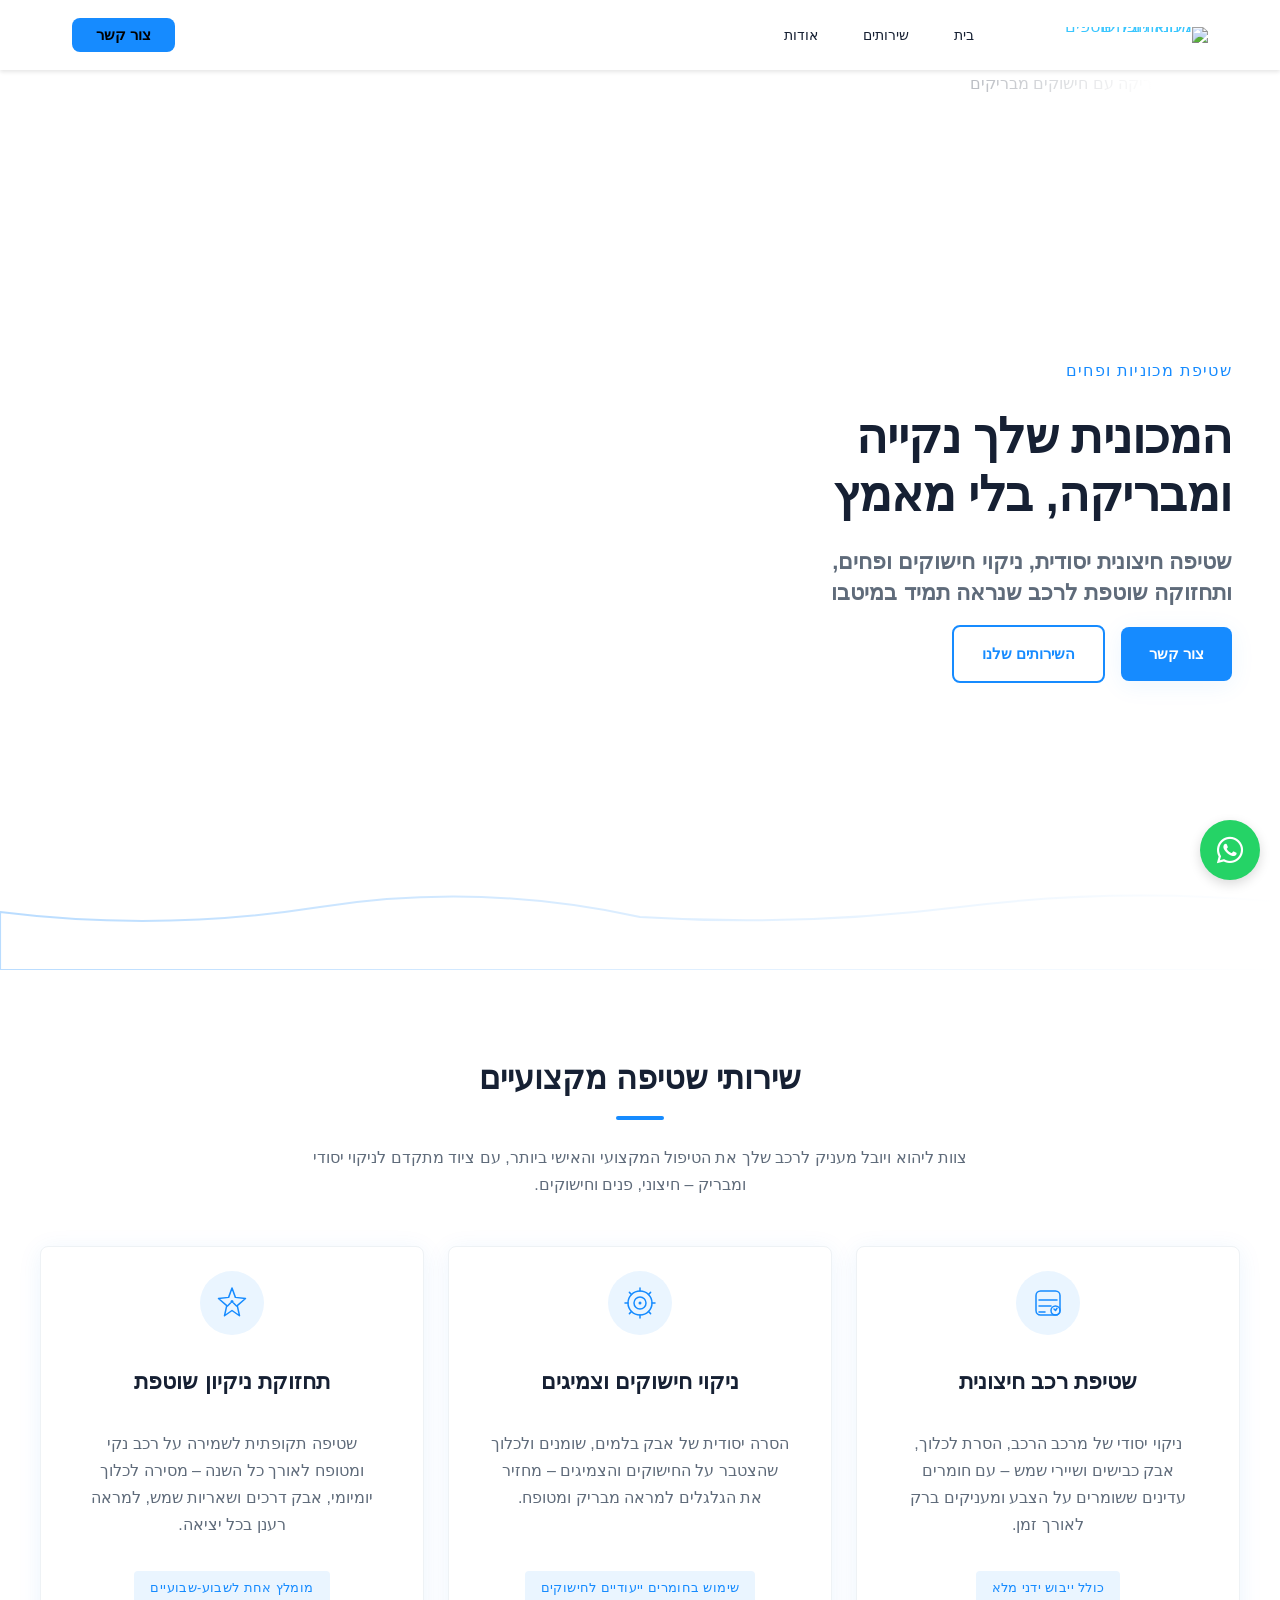
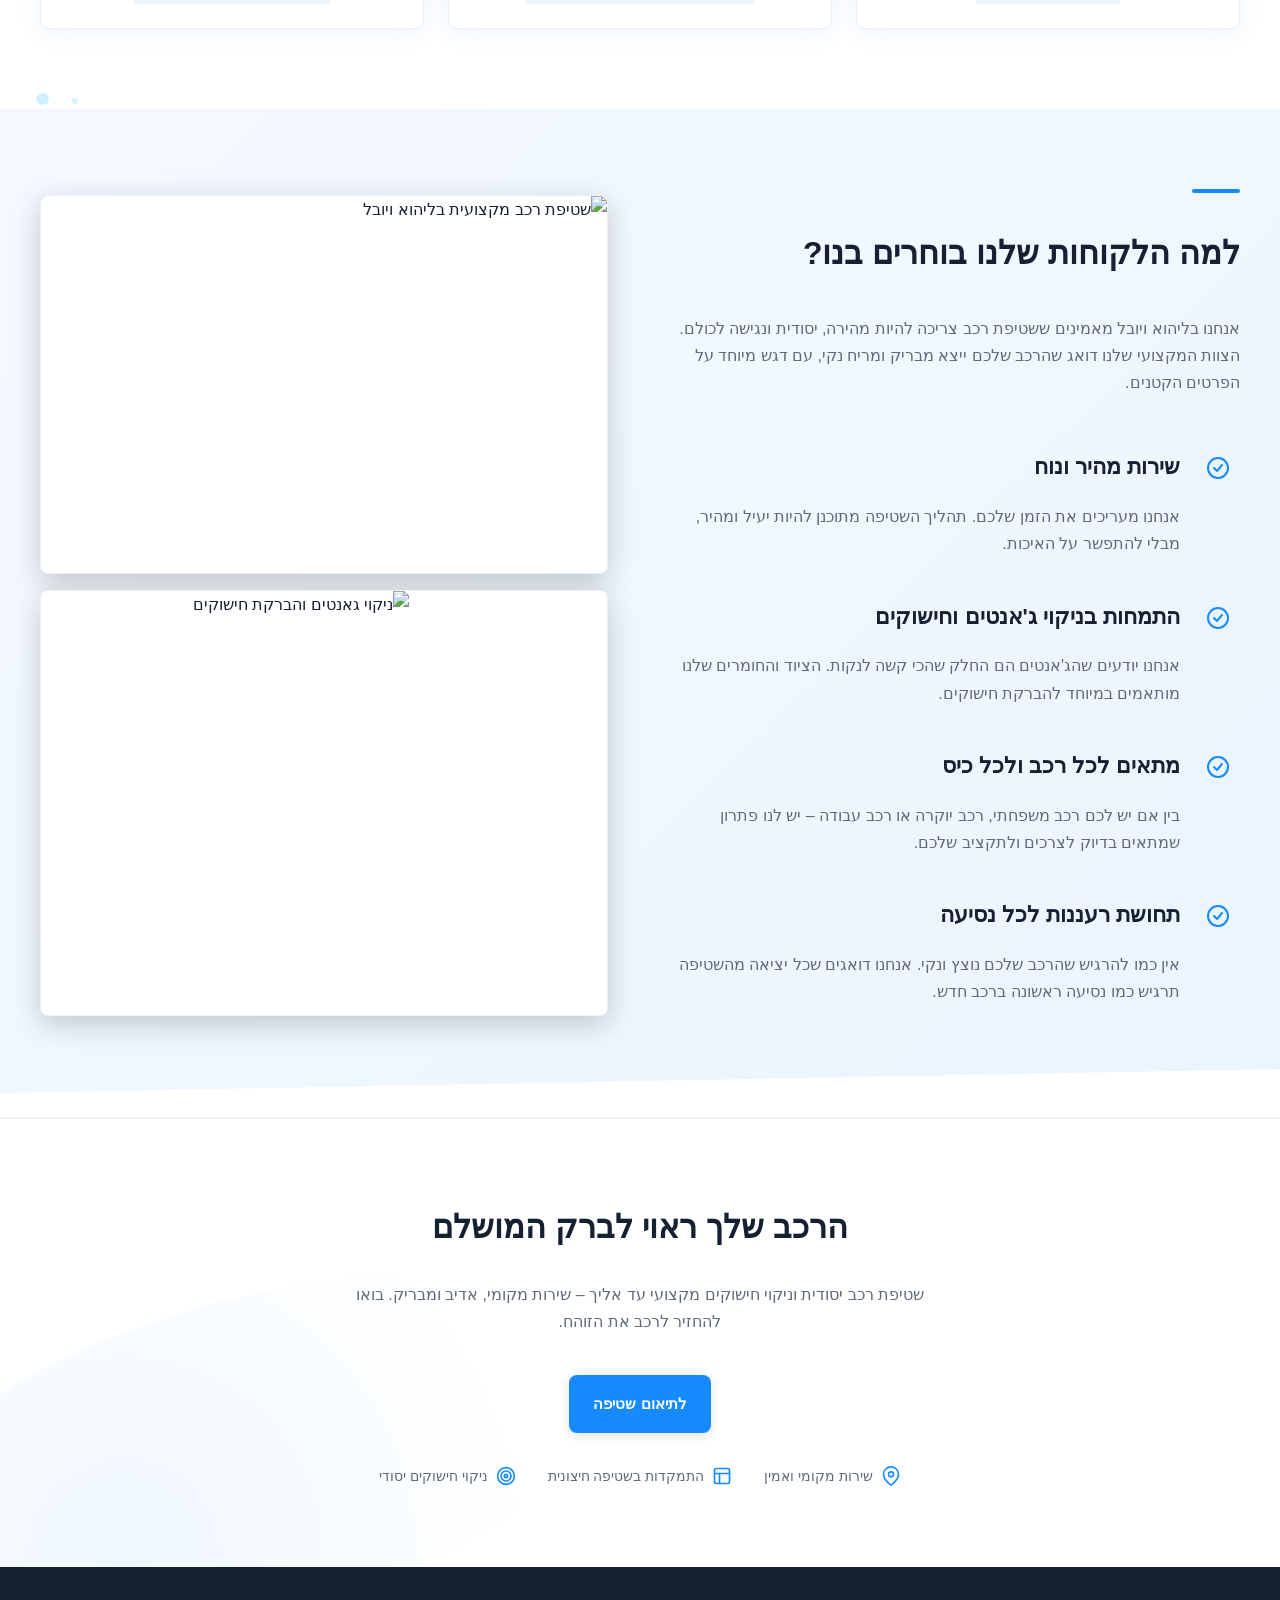
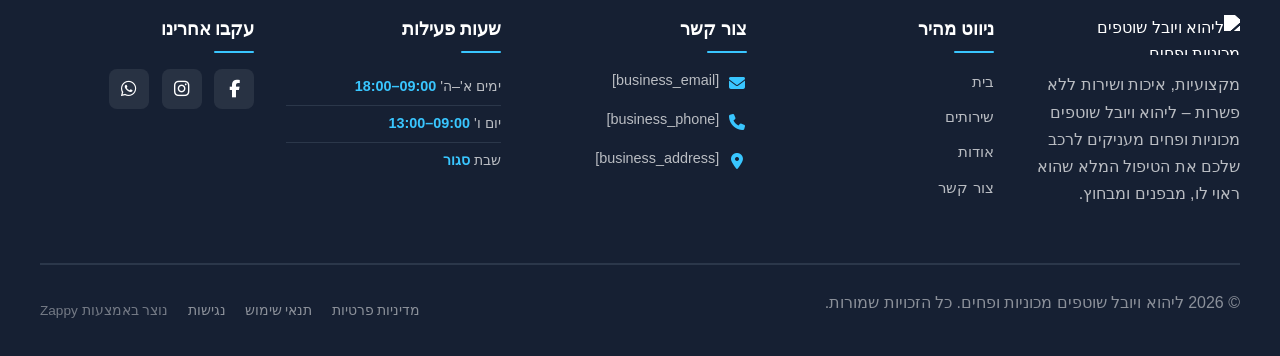
==== commit 7ac4bad6: "Background sync: Progressive GitHub Sync" ====
--- a/public/index.html
+++ b/public/index.html
@@ -1 +1 @@
-<!doctype html><html dir="rtl" lang="he"><head><meta charset="UTF-8"><meta content="width=device-width,initial-scale=1" name="viewport"><meta content="index, follow" name="robots"><title>תנו לרכב שלכם ברק של חדש — ליהוא ויובל שוטפים מכוניות ופחים</title><meta content="מחפשים שטיפת רכב מקצועית עם ציוד מתקדם? אנחנו מתמחים בניקיון חיצוני יסודי, הברקת ג&#39;אנטים וטיפוח הרכב. בואו להתאהב מחדש במכונית שלכם ולהזמין תור עוד היום!" name="description"><meta content="car detailing equipment, professional car detailing near me, שטיפת רכב מקצועית, ניקיון ג'אנטים, הברקת רכב" name="keywords"><link href="/assets/favicon.ico" rel="icon" type="image/x-icon"><link href="/assets/favicon-16x16.png" rel="icon" type="image/png" sizes="16x16"><link href="/assets/favicon-32x32.png" rel="icon" type="image/png" sizes="32x32"><link href="/assets/favicon-48x48.png" rel="icon" type="image/png" sizes="48x48"><link href="/assets/favicon-192x192.png" rel="icon" type="image/png" sizes="192x192"><link href="/assets/favicon-512x512.png" rel="icon" type="image/png" sizes="512x512"><link href="/assets/apple-touch-icon.png" rel="apple-touch-icon"><script>!function(){"use strict";var t="2e1979f5-cd56-4f06-927f-443e80908eb5",e="https://api.zappy5.com/api/analytics/track",a=18e5,n=2592e6,o=!0,i=!0,r=!0;var s=function(){var e="zappy_visitor_"+t,a=null;try{if(a=localStorage.getItem(e)){var o=JSON.parse(a),i=Date.now();if(i-o.created<n)return o.lastSeen=i,localStorage.setItem(e,JSON.stringify(o)),o.id}}catch(t){console.warn("Zappy Analytics: LocalStorage not available")}var r="zv_"+Date.now()+"_"+Math.random().toString(36).substr(2,9);try{localStorage.setItem(e,JSON.stringify({id:r,created:Date.now(),lastSeen:Date.now()}))}catch(t){}return r}(),c=function(){var e="zappy_session_"+t,n=null;try{if(n=sessionStorage.getItem(e)){var o=JSON.parse(n),i=Date.now();if(i-o.timestamp<a)return o.timestamp=i,sessionStorage.setItem(e,JSON.stringify(o)),o.id}}catch(t){console.warn("Zappy Analytics: SessionStorage not available")}var r="zs_"+Date.now()+"_"+Math.random().toString(36).substr(2,9);try{sessionStorage.setItem(e,JSON.stringify({id:r,timestamp:Date.now()}))}catch(t){}return r}();function l(a,n){n=n||{};var o={website_id:t,event_type:a,page_path:window.location.pathname,referrer:document.referrer||"direct",visitor_id:s,session_id:c,metadata:n};if(navigator.sendBeacon){var i=new Blob([JSON.stringify(o)],{type:"application/json"});navigator.sendBeacon(e,i)}else fetch(e,{method:"POST",headers:{"Content-Type":"application/json"},body:JSON.stringify(o),keepalive:!0}).catch(function(t){console.warn("Zappy Analytics: Failed to track event",t)})}o&&l("pageview",{title:document.title,url:window.location.href}),i&&document.addEventListener("click",function(t){var e=t.target;if("BUTTON"===e.tagName||e.closest("button")){var a="BUTTON"===e.tagName?e:e.closest("button");l("click",{element:"button",text:a.textContent.trim().substring(0,100),id:a.id||null,class:a.className||null})}else if("A"===e.tagName||e.closest("a")){var n="A"===e.tagName?e:e.closest("a");l("navigation",{element:"link",text:n.textContent.trim().substring(0,100),href:n.href,external:n.hostname!==window.location.hostname})}},!0),r&&document.addEventListener("submit",function(t){var e=t.target;l("form_submit",{form_id:e.id||null,form_name:e.name||null,form_action:e.action||null,form_method:e.method||"GET"})},!0);var d=Date.now();window.addEventListener("beforeunload",function(){l("page_unload",{time_on_page:Math.floor((Date.now()-d)/1e3),page_path:window.location.pathname})}),window.zappyAnalytics={track:l,getVisitorId:function(){return s},getSessionId:function(){return c}}}()</script><meta content="תנו לרכב שלכם ברק של חדש — ליהוא ויובל שוטפים מכוניות ופחים" property="og:title"><meta content="מחפשים שטיפת רכב מקצועית עם ציוד מתקדם? אנחנו מתמחים בניקיון חיצוני יסודי, הברקת ג&#39;אנטים וטיפוח הרכב. בואו להתאהב מחדש במכונית שלכם ולהזמין תור עוד היום!" property="og:description"><meta content="summary_large_image" name="twitter:card"><meta content="תנו לרכב שלכם ברק של חדש — ליהוא ויובל שוטפים מכוניות ופחים" name="twitter:title"><meta content="מחפשים שטיפת רכב מקצועית עם ציוד מתקדם? אנחנו מתמחים בניקיון חיצוני יסודי, הברקת ג&#39;אנטים וטיפוח הרכב. בואו להתאהב מחדש במכונית שלכם ולהזמין תור עוד היום!" name="twitter:description"><meta content="website" property="og:type"><meta content="he_IL" property="og:locale"><link href="https://cdnjs.cloudflare.com/ajax/libs/font-awesome/6.4.0/css/all.min.css" rel="stylesheet"><style>.skip-link{position:absolute;top:0;left:0;transform:translateY(-200%);padding:12px 18px;background:var(--bg-dark,#1a1a1a);color:var(--text-light,#fff);font-weight:600;border-radius:0 0 8px 0;z-index:10000}.skip-link:focus{transform:none;outline:2px solid var(--ring,#fff);outline-offset:2px}:focus-visible{outline:2px solid var(--ring,currentColor);outline-offset:3px}</style><link href="/assets/favicon.ico" rel="icon" type="image/x-icon"><link href="/assets/favicon-16x16.png" rel="icon" type="image/png" sizes="16x16"><link href="/assets/favicon-32x32.png" rel="icon" type="image/png" sizes="32x32"><link href="/assets/favicon-48x48.png" rel="icon" type="image/png" sizes="48x48"><link href="/assets/favicon-192x192.png" rel="icon" type="image/png" sizes="192x192"><link href="/assets/favicon-512x512.png" rel="icon" type="image/png" sizes="512x512"><link href="/assets/apple-touch-icon.png" rel="apple-touch-icon"><link href="https://cdn.jsdelivr.net/npm/vanilla-cookieconsent@3/dist/cookieconsent.css" rel="stylesheet"><script src="https://cdn.jsdelivr.net/npm/vanilla-cookieconsent@3/dist/cookieconsent.umd.js"></script><script src="https://cdn.jsdelivr.net/gh/mickidum/acc_toolbar/acctoolbar/acctoolbar.min.js"></script><link href="/styles.css" rel="stylesheet"><script>window.ZAPPY_WEBSITE_ID="2e1979f5-cd56-4f06-927f-443e80908eb5",window.ZAPPY_API_BASE="https://api.zappy5.com"</script><style id="zappy-dropdown-submenu-styles">#navMenu li:has(.sub-menu),.nav-menu li:has(.sub-menu),.navbar li:has(.sub-menu),nav li:has(.sub-menu){position:relative}#navMenu .sub-menu,.nav-menu .sub-menu,.navbar .sub-menu,nav .sub-menu{display:block!important;position:absolute!important;top:100%;left:0;min-width:220px;background:#fff;border-radius:8px;box-shadow:0 8px 25px rgba(0,0,0,.15);padding:8px 0;opacity:0;visibility:hidden;transform:translateY(10px);transition:all .3s ease;z-index:1000;list-style:none;pointer-events:none}#navMenu li:hover>.sub-menu,.nav-menu li:hover>.sub-menu,.navbar li:hover>.sub-menu,nav li:hover>.sub-menu{opacity:1!important;visibility:visible!important;transform:translateY(0)!important;pointer-events:auto!important}.sub-menu li{list-style:none;margin:0;padding:0}.sub-menu a{display:block!important;padding:10px 16px!important;color:var(--text-dark,#333)!important;font-weight:500;text-decoration:none;white-space:nowrap;transition:background-color .2s}.sub-menu .zappy-nav-child>a{padding-left:28px!important;font-size:.9em!important;opacity:.85!important}[dir=rtl] .sub-menu .zappy-nav-child>a,html[lang=ar] .sub-menu .zappy-nav-child>a,html[lang=he] .sub-menu .zappy-nav-child>a{padding-left:10px!important;padding-right:28px!important}.sub-menu .zappy-nav-parent>a{font-weight:600!important}.sub-menu a:hover{background-color:#f5f5f5}[dir=rtl] .nav-menu .sub-menu,[dir=rtl] .navbar .sub-menu,[dir=rtl] nav .sub-menu,html[lang=ar] .nav-menu .sub-menu,html[lang=ar] .navbar .sub-menu,html[lang=ar] nav .sub-menu,html[lang=he] .nav-menu .sub-menu,html[lang=he] .navbar .sub-menu,html[lang=he] nav .sub-menu{left:auto!important;right:0!important}.sub-menu:empty,.sub-menu:not(:has(li)):not(:has(> a)),.sub-menu:not(:has(li:not(.zappy-hidden-menu-item))):not(:has(> a)){display:none!important;opacity:0!important;visibility:hidden!important;pointer-events:none!important}li:has(.menu-group-title):hover>.sub-menu{opacity:1!important;visibility:visible!important;transform:translateY(0)!important;pointer-events:auto!important}#navMenu>li>.menu-group-title,.nav-menu>li>.menu-group-title{display:inline-block;padding:.5rem 1rem;cursor:default;user-select:none}@media (max-width:768px){#navMenu .sub-menu,.nav-menu .sub-menu,.navbar .sub-menu,nav .sub-menu{position:static!important;transform:none!important;box-shadow:none!important;background:0 0!important;max-height:0;overflow:hidden;opacity:0;visibility:hidden;transition:max-height .3s ease,opacity .3s ease;padding:0!important;border-radius:0!important}#navMenu .sub-menu.mobile-expanded,.nav-menu .sub-menu.mobile-expanded,.navbar .sub-menu.mobile-expanded{max-height:none!important;overflow-y:visible!important;opacity:1!important;visibility:visible!important;padding:8px 0 8px 16px!important}[dir=rtl] .sub-menu.mobile-expanded,html[lang=he] .sub-menu.mobile-expanded{padding:8px 16px 8px 0!important}#navMenu li:hover>.sub-menu,.nav-menu li:hover>.sub-menu,.navbar li:hover>.sub-menu,nav li:hover>.sub-menu{opacity:0;visibility:hidden;pointer-events:none}#navMenu li>.sub-menu.mobile-expanded,.nav-menu li>.sub-menu.mobile-expanded,.navbar li>.sub-menu.mobile-expanded,nav li>.sub-menu.mobile-expanded{opacity:1!important;visibility:visible!important;pointer-events:auto!important}#navMenu li:has(.sub-menu),.nav-menu li:has(.sub-menu),.navbar li:has(.sub-menu),nav li:has(.sub-menu){display:flex!important;flex-wrap:wrap!important;align-items:center!important;position:relative!important;min-height:44px!important}#navMenu li:has(.sub-menu)>a,.nav-menu li:has(.sub-menu)>a,.navbar li:has(.sub-menu)>a,nav li:has(.sub-menu)>a{flex:1!important;min-width:0!important}#navMenu li:has(.sub-menu)>.menu-group-title,.nav-menu li:has(.sub-menu)>.menu-group-title,.navbar li:has(.sub-menu)>.menu-group-title,nav li:has(.sub-menu)>.menu-group-title{flex:1!important;min-width:0!important;padding:0!important;line-height:inherit!important}#navMenu li:has(.sub-menu)>.sub-menu,.nav-menu li:has(.sub-menu)>.sub-menu,.navbar li:has(.sub-menu)>.sub-menu,nav li:has(.sub-menu)>.sub-menu{flex-basis:100%!important;width:100%!important}#navMenu li:has(.sub-menu)>a [class*=arrow],#navMenu li:has(.sub-menu)>a [class*=chevron],.nav-menu li:has(.sub-menu)>a .fa-angle-down,.nav-menu li:has(.sub-menu)>a .fa-chevron-down,.nav-menu li:has(.sub-menu)>a [class*=arrow],.nav-menu li:has(.sub-menu)>a [class*=chevron],nav li:has(.sub-menu)>a [class*=arrow],nav li:has(.sub-menu)>a [class*=chevron]{display:none!important;visibility:hidden!important}.mobile-submenu-toggle{display:flex!important;align-items:center!important;justify-content:center!important;width:44px!important;height:auto!important;background:0 0!important;border:none!important;cursor:pointer!important;color:var(--text-dark)!important;position:static!important;flex-shrink:0!important;align-self:stretch!important;z-index:2!important;padding:0!important;margin:0!important}.mobile-submenu-toggle::after{content:''!important;width:0!important;height:0!important;border-left:6px solid transparent!important;border-right:6px solid transparent!important;border-top:7px solid currentColor!important;transition:transform .3s ease!important}.mobile-submenu-toggle.expanded::after{transform:rotate(180deg)!important}.sub-menu a{padding:10px 0!important;display:block!important;color:var(--text-dark)!important;white-space:normal!important}.sub-menu .zappy-nav-child>a{padding-left:28px!important;font-size:.9em!important;opacity:.85!important}[dir=rtl] .sub-menu .zappy-nav-child>a,html[lang=ar] .sub-menu .zappy-nav-child>a,html[lang=he] .sub-menu .zappy-nav-child>a{padding-left:0!important;padding-right:28px!important}.sub-menu .zappy-nav-parent>a{font-weight:600!important}#navMenu.active,.nav-menu.active{max-width:100vw!important;overflow-x:hidden!important;box-sizing:border-box!important}.navbar .sub-menu li a,.zappy-products-dropdown .sub-menu a,nav.navbar .sub-menu li a{color:var(--text-dark)!important}}@media (min-width:769px){.mobile-submenu-toggle{display:none!important}}</style><style id="zappy-widget-visibility">html[dir=rtl] .whatsapp-float{right:20px!important;left:auto!important}html:not([dir]) .whatsapp-float,html[dir=ltr] .whatsapp-float{left:20px!important;right:auto!important}html[dir=rtl] #mic-access-tool-general-button,html[dir=rtl] #mic-init-access-tool #mic-access-tool-general-button,html[dir=rtl] #mic-init-access-tool .mic-access-tool-general-button,html[dir=rtl] ._access-icon,html[dir=rtl] .mic-access-tool-general-button{left:20px!important;right:auto!important}html:not([dir]) #mic-access-tool-general-button,html:not([dir]) #mic-init-access-tool #mic-access-tool-general-button,html:not([dir]) #mic-init-access-tool .mic-access-tool-general-button,html:not([dir]) ._access-icon,html:not([dir]) .mic-access-tool-general-button,html[dir=ltr] #mic-access-tool-general-button,html[dir=ltr] #mic-init-access-tool #mic-access-tool-general-button,html[dir=ltr] #mic-init-access-tool .mic-access-tool-general-button,html[dir=ltr] ._access-icon,html[dir=ltr] .mic-access-tool-general-button{right:20px!important;left:auto!important}@media (max-width:768px){.whatsapp-float{display:flex!important}}@media (min-width:769px){.whatsapp-float{display:flex!important}}@media (max-width:768px){#mic-access-tool-general-button,#mic-init-access-tool #mic-access-tool-general-button,#mic-init-access-tool .mic-access-tool-general-button,._access-icon,.mic-access-tool-general-button{display:flex!important;visibility:visible!important;opacity:1!important;pointer-events:auto!important}#mic-access-tool-box.opened-mic-access-tool,#mic-init-access-tool #mic-access-tool-box.opened-mic-access-tool,.mic-access-tool-box.opened-mic-access-tool{visibility:visible!important;opacity:1!important;pointer-events:auto!important}}@media (min-width:769px){#mic-access-tool-general-button,#mic-init-access-tool #mic-access-tool-general-button,#mic-init-access-tool .mic-access-tool-general-button,._access-icon,.mic-access-tool-general-button{display:flex!important;visibility:visible!important;opacity:1!important;pointer-events:auto!important}#mic-access-tool-box.opened-mic-access-tool,#mic-init-access-tool #mic-access-tool-box.opened-mic-access-tool,.mic-access-tool-box.opened-mic-access-tool{visibility:visible!important;opacity:1!important;pointer-events:auto!important}}</style></head><body><a href="#main" class="skip-link">דלג לתוכן הראשי</a><nav class="navbar" dir="rtl"><button aria-label="Menu" class="mobile-toggle" id="mobileToggle"><svg viewBox="0 0 24 24" fill="none" class="hamburger-icon" height="24" width="24"><path d="M3 12h18M3 6h18M3 18h18" stroke="currentColor" stroke-width="2" stroke-linecap="round"></path></svg> <svg viewBox="0 0 24 24" fill="none" class="close-icon" height="24" width="24" style="display:none"><path d="M18 6L6 18M6 6l12 12" stroke="currentColor" stroke-width="2" stroke-linecap="round"></path></svg></button> <button aria-label="Call" class="phone-header-btn" data-phone="[business_phone]"><svg viewBox="0 0 24 24" fill="currentColor" width="20" height="20"><path d="M22 16.92v3a2 2 0 0 1-2.18 2 19.79 19.79 0 0 1-8.63-3.07 19.5 19.5 0 0 1-6-6 19.79 19.79 0 0 1-3.07-8.67A2 2 0 0 1 4.11 2h3a2 2 0 0 1 2 1.72 12.84 12.84 0 0 0 .7 2.81 2 2 0 0 1-.45 2.11L8.09 9.91a16 16 0 0 0 6 6l1.27-1.27a2 2 0 0 1 2.11-.45 12.84 12.84 0 0 0 2.81.7A2 2 0 0 1 22 16.92z"></path></svg></button><div class="nav-container"><div class="nav-right-group"><div class="nav-brand"><a href="/" class="logo-link"><img alt="ליהוא ויובל שוטפים מכוניות ופחים" src="/assets/site-----image-1.webp" class="logo"></a></div><ul class="nav-menu" id="navMenu"><li><a href="/">בית</a></li><li><a href="/services">שירותים</a></li><li><a href="/about">אודות</a></li><li class="mobile-contact-link nav-cta-mobile-item"><a href="/contact" class="nav-cta-btn">צור קשר</a></li></ul></div><div class="nav-cta-container"><a href="/contact" class="nav-cta-btn">צור קשר</a></div></div></nav><script>window.addEventListener("load",function(){const e=document.querySelector(".navbar, nav, header");if(!e)return void console.log("[Navbar] Navbar element not found");let t=document.getElementById("mobileToggle")||document.querySelector(".mobile-toggle")||document.querySelector(".hamburger")||document.querySelector(".hamburger-menu")||document.querySelector(".menu-toggle")||document.querySelector(".burger-menu")||document.querySelector('[aria-label="Menu"]')||document.querySelector('[aria-label="תפריט"]');const o=document.querySelector(".phone-header-btn"),n=window.getComputedStyle(e);let r=n.backgroundColor;if(console.log("[Navbar] Initial navbar background:",r),"transparent"===r||"rgba(0, 0, 0, 0)"===r||r.startsWith("rgba")&&r.includes(", 0)")){const e=n.backgroundImage;if(e&&"none"!==e)console.log("[Navbar] Navbar has background image/gradient, using dark text"),r="rgb(240, 240, 240)";else{const e=window.getComputedStyle(document.body).backgroundColor;console.log("[Navbar] Navbar transparent, using body background:",e),r=e}}const a=r.match(/\d+/g);if(a&&a.length>=3){const e=(.299*parseInt(a[0])+.587*parseInt(a[1])+.114*parseInt(a[2]))/255;console.log("[Navbar] Mobile button colors preserved from Claude CSS (luminance:",e.toFixed(2)+")");const n=document.createElement("style");n.id="zappy-mobile-nav-fix";document.documentElement.lang;document.documentElement.dir,n.textContent='\n        /* Hide mobile buttons on desktop, show only on mobile */\n        @media (min-width: 769px) {\n          .mobile-toggle,\n          .phone-header-btn {\n            display: none !important;\n          }\n        }\n        \n        /* Show and position mobile buttons correctly on mobile */\n        @media (max-width: 768px) {\n          .navbar,\n          nav.navbar {\n            min-height: 70px !important;\n          }\n\n          .mobile-toggle,\n          .phone-header-btn {\n            position: absolute !important;\n            top: 0 !important;\n            bottom: 0 !important;\n            margin-top: auto !important;\n            margin-bottom: auto !important;\n            transform: none !important;\n            z-index: 1001 !important;\n            display: flex !important;\n            align-items: center !important;\n            justify-content: center !important;\n            width: 36px !important;\n            height: 36px !important;\n            border-radius: 50% !important;\n            border: none !important;\n            cursor: pointer !important;\n            padding: 6px !important;\n            background: none !important;\n            color: var(--nav-text, var(--text-dark)) !important;\n            touch-action: manipulation !important;\n            -webkit-tap-highlight-color: transparent !important;\n          }\n\n          html[data-zappy-site-type="ecommerce"] .phone-header-btn,\n          body[data-zappy-site-type="ecommerce"] .phone-header-btn,\n          html[data-zappy-site-type="ecommerce"] header .phone-header-btn,\n          html[data-zappy-site-type="ecommerce"] nav .phone-header-btn {\n            display: none !important;\n            visibility: hidden !important;\n            width: 0 !important;\n            height: 0 !important;\n            min-width: 0 !important;\n            overflow: hidden !important;\n          }\n          \n          /* LTR positioning (default): hamburger LEFT, phone RIGHT */\n          html:not([dir="rtl"]):not([lang="he"]):not([lang="ar"]) .mobile-toggle,\n          html[dir="ltr"] .mobile-toggle {\n            left: 12px !important;\n            right: auto !important;\n          }\n          html:not([dir="rtl"]):not([lang="he"]):not([lang="ar"]) .phone-header-btn,\n          html[dir="ltr"] .phone-header-btn {\n            right: 12px !important;\n            left: auto !important;\n          }\n          \n          /* RTL positioning: hamburger RIGHT, phone LEFT */\n          html[dir="rtl"] .mobile-toggle,\n          html[lang="he"] .mobile-toggle,\n          html[lang="ar"] .mobile-toggle {\n            right: 12px !important;\n            left: auto !important;\n          }\n          html[dir="rtl"] .phone-header-btn,\n          html[lang="he"] .phone-header-btn,\n          html[lang="ar"] .phone-header-btn {\n            left: 12px !important;\n            right: auto !important;\n          }\n          \n          /* CRITICAL: Ensure nav-container has min-height on mobile */\n          /* All children are positioned absolutely/fixed on mobile, so height:auto collapses to 0 */\n          .nav-container {\n            min-height: 70px !important;\n            position: relative !important;\n          }\n          \n          /* Ensure SVG icons are properly sized and inherit color */\n          .mobile-toggle svg,\n          .phone-header-btn svg {\n            width: 24px !important;\n            height: 24px !important;\n            /* Don\'t force display - let JavaScript control hamburger/close toggle */\n          }\n          \n          /* Reset nav-cta-container on mobile - remove desktop box-shadow/padding */\n          /* that creates a visible ghost box when CTA button is hidden */\n          .nav-cta-container {\n            box-shadow: none !important;\n            padding: 0 !important;\n          }\n          \n          /* Hide nav-cta-container entirely on mobile when there\'s no lang-switcher */\n          /* (only the CTA button is inside, and it\'s hidden on mobile) */\n          .nav-cta-container:not(:has(.lang-switcher)) {\n            display: none !important;\n          }\n          \n          /* CRITICAL: Prevent hero image fade gradient from bleeding over headline text */\n          /* The .image-fade-gradient has bottom: -30px (extends below parent) */\n          /* On mobile stacked layout, this overlaps the h1 text below the image */\n          .hero-image-column {\n            overflow: hidden !important;\n          }\n          .image-fade-gradient {\n            bottom: 0 !important;\n          }\n          \n          /* Hide desktop language switcher on mobile - hamburger menu handles it */\n          /* High specificity to override stored CSS */\n          .lang-switcher,\n          .nav-cta-container .lang-switcher,\n          .nav-container .lang-switcher,\n          .navbar .lang-switcher,\n          .navbar .nav-cta-container .lang-switcher {\n            display: none !important;\n          }\n        }\n      ';const r=document.getElementById("zappy-mobile-nav-fix");r&&r.remove(),document.head.appendChild(n),console.log("[Navbar] Critical CSS injected for mobile nav positioning");const i=window.innerWidth<=768;if(t){const e=t.querySelector(".hamburger-icon"),o=t.querySelector(".close-icon");e&&(e.style.setProperty("width","24px","important"),e.style.setProperty("height","24px","important"),e.style.setProperty("display","block","important")),o&&(o.style.setProperty("width","24px","important"),o.style.setProperty("height","24px","important"),o.style.setProperty("display","none","important")),i?(t.style.setProperty("position","absolute","important"),t.style.setProperty("top","0","important"),t.style.setProperty("bottom","0","important"),t.style.setProperty("margin-top","auto","important"),t.style.setProperty("margin-bottom","auto","important"),t.style.setProperty("transform","none","important"),t.style.setProperty("z-index","1001","important"),t.style.removeProperty("left"),t.style.removeProperty("right"),console.log("[Navbar] Mobile toggle positioning applied (mobile viewport)")):(t.style.removeProperty("position"),t.style.removeProperty("top"),t.style.removeProperty("transform"),t.style.removeProperty("z-index"),t.style.removeProperty("left"),t.style.removeProperty("right"),console.log("[Navbar] Desktop viewport - cleared mobile toggle inline positioning"))}if(o){const e=o.querySelector("svg");e&&(e.style.width="24px",e.style.height="24px",e.setAttribute("width","24"),e.setAttribute("height","24")),i?(o.style.setProperty("position","absolute","important"),o.style.setProperty("top","0","important"),o.style.setProperty("bottom","0","important"),o.style.setProperty("margin-top","auto","important"),o.style.setProperty("margin-bottom","auto","important"),o.style.setProperty("transform","none","important"),o.style.setProperty("z-index","1001","important"),o.style.removeProperty("left"),o.style.removeProperty("right"),console.log("[Navbar] Phone button positioning applied (mobile viewport)")):(o.style.removeProperty("position"),o.style.removeProperty("top"),o.style.removeProperty("transform"),o.style.removeProperty("z-index"),o.style.removeProperty("left"),o.style.removeProperty("right"),console.log("[Navbar] Desktop viewport - cleared phone button inline positioning"))}}else console.log("[Navbar] Could not parse background color:",r);t=document.getElementById("mobileToggle")||document.querySelector(".mobile-toggle")||document.querySelector(".hamburger")||document.querySelector(".hamburger-menu")||document.querySelector(".menu-toggle")||document.querySelector(".burger-menu")||document.querySelector('[aria-label="Menu"]')||document.querySelector('[aria-label="תפריט"]');const i=document.getElementById("navMenu")||document.querySelector(".nav-menu")||document.querySelector(".nav-links")||document.querySelector("nav ul:not(.submenu)");if(!t||!i)return void console.log("[Navbar] Mobile toggle or menu not found:",{toggle:!!t,menu:!!i});i.id||(i.id="navMenu"),console.log("[Navbar] Initializing mobile menu...");const l=t.cloneNode(!0);t.parentNode.replaceChild(l,t);var s=0;function p(e){var t=Date.now();t-s<300||(s=t,function(e){e.preventDefault(),e.stopPropagation();const t=l.querySelector(".hamburger-icon"),o=l.querySelector(".close-icon");i.classList.contains("active")?(i.classList.remove("active"),t&&t.style.setProperty("display","block","important"),o&&o.style.setProperty("display","none","important"),document.body.style.overflow="",document.body.classList.remove("menu-open"),console.log("[Navbar] Menu closed")):(i.classList.add("active"),t&&t.style.setProperty("display","none","important"),o&&o.style.setProperty("display","block","important"),document.body.style.overflow="hidden",document.body.classList.add("menu-open"),console.log("[Navbar] Menu opened"))}(e))}l.addEventListener("click",p),l.addEventListener("touchend",p),document.addEventListener("keydown",function(e){if(("Escape"===e.key||"Esc"===e.key)&&i.classList.contains("active")){const e=l.querySelector(".hamburger-icon"),t=l.querySelector(".close-icon");i.classList.remove("active"),e&&e.style.setProperty("display","block","important"),t&&t.style.setProperty("display","none","important"),document.body.style.overflow="",document.body.classList.remove("menu-open"),console.log("[Navbar] Menu closed (Escape)")}}),i.querySelectorAll("a").forEach(function(e){e.addEventListener("click",function(){if("#"===this.getAttribute("href"))return;const e=l.querySelector(".hamburger-icon"),t=l.querySelector(".close-icon");i.classList.remove("active"),e&&e.style.setProperty("display","block","important"),t&&t.style.setProperty("display","none","important"),document.body.style.overflow="",document.body.classList.remove("menu-open"),console.log("[Navbar] Menu closed (link clicked)")})});var m=i.querySelectorAll(".dropdown-toggle");m.forEach(function(e){e.addEventListener("click",function(e){e.preventDefault(),e.stopPropagation();var t=this.closest(".nav-dropdown");t&&(t.parentNode.querySelectorAll(".nav-dropdown.open").forEach(function(e){e!==t&&e.classList.remove("open")}),t.classList.toggle("open"),console.log("[Navbar] Dropdown toggled:",t.classList.contains("open")?"open":"closed"))})}),document.addEventListener("click",function(e){e.target.closest(".nav-dropdown")||document.querySelectorAll(".nav-dropdown.open").forEach(function(e){e.classList.remove("open")})}),console.log("[Navbar] Dropdown handlers initialized for "+m.length+" dropdowns"),o&&o.addEventListener("click",function(){const e=document.querySelectorAll('a[href^="tel:"]'),t=e.length>0?e[0].getAttribute("href").replace("tel:",""):"[business_phone]";window.location.href="tel:"+t,console.log("[Navbar] Phone button clicked")}),console.log("[Navbar] Mobile menu initialized successfully")})</script><main id="main"><section class="index-hero-section" data-band-index="0" data-layout-spec="בית-hero" data-hero-treatment="fade-bleed" data-hero-type="fullscreen-scrim" style="--hero-fade-color:var(--bg-light)"><img alt="מכונית נקייה ומבריקה עם חישוקים מבריקים" src="/assets/site-index-hero-image-1.webp" data-context="A daytime photo of a clean, shiny car with visible clean wheels and reflective paint, parked on a bright street. The car and wheel subject sits on the right side of the frame, leaving the left side with open sky and soft bokeh for a fade-bleed panel." data-placeholder="index-hero-image-1" height="600" loading="eager" width="1200" class="hero-fade-img" data-hero-bg="true" fetchpriority="high"><div class="hero-fade-content"><p class="hero-eyebrow">שטיפת מכוניות ופחים</p><h1 class="display-xl">המכונית שלך נקייה ומבריקה, בלי מאמץ</h1><h3 class="hero-subtitle">שטיפה חיצונית יסודית, ניקוי חישוקים ופחים, ותחזוקה שוטפת לרכב שנראה תמיד במיטבו</h3><div class="hero-cta-row"><a href="/contact" class="btn-primary">צור קשר</a> <a href="/services" class="btn-secondary">השירותים שלנו</a></div></div><div class="index-hero-divider-wrapper"><svg viewBox="0 0 1200 80" xmlns="http://www.w3.org/2000/svg" aria-hidden="true" data-no-icon-edit="true" preserveAspectRatio="none"><defs><linearGradient id="waterGlossGradient" x1="0%" x2="100%" y1="0%" y2="0%"><stop offset="0%" stop-color="var(--primary)" stop-opacity="0.3"></stop><stop offset="100%" stop-color="var(--primary)" stop-opacity="0"></stop></linearGradient></defs><path d="M0,80 L0,20 Q150,40 300,15 T600,25 Q750,35 900,15 T1200,10 L1200,80 Z" fill="var(--bg-light)"></path><path d="M0,80 L0,22 Q150,42 300,17 T600,27 Q750,37 900,17 T1200,12 L1200,80 Z" stroke="url(#waterGlossGradient)" stroke-width="2" fill="var(--bg-light)"></path></svg></div></section><section class="index-services-section" data-band-index="1" data-layout-spec="בית-services"><div class="index-services-section__container"><div class="index-services-section__header"><h2 class="index-services-section__title">שירותי שטיפה מקצועיים</h2><div class="index-services-section__underline" aria-hidden="true"></div><p class="index-services-section__subtitle">צוות ליהוא ויובל מעניק לרכב שלך את הטיפול המקצועי והאישי ביותר, עם ציוד מתקדם לניקוי יסודי ומבריק – חיצוני, פנים וחישוקים.</p></div><div class="index-services-section__grid"><article class="index-services-section__card"><div class="index-services-section__icon-wrap"><svg viewBox="0 0 48 48" fill="none" data-element-type="icon" data-icon-type="svg" xmlns="http://www.w3.org/2000/svg" class="index-services-section__icon"><path d="M8 14C8 10.6863 10.6863 8 14 8H34C37.3137 8 40 10.6863 40 14V34C40 37.3137 37.3137 40 34 40H14C10.6863 40 8 37.3137 8 34V14Z" stroke="currentColor" stroke-width="2"></path><path d="M12 20H36" stroke="currentColor" stroke-width="2" stroke-linecap="round"></path><path d="M12 28H28" stroke="currentColor" stroke-width="2" stroke-linecap="round"></path><path d="M12 36H20" stroke="currentColor" stroke-width="2" stroke-linecap="round"></path><circle cx="34" cy="34" r="6" stroke="currentColor" stroke-width="2"></circle><path d="M32 32L34 34L36 31" stroke="currentColor" stroke-width="2" stroke-linecap="round" stroke-linejoin="round"></path></svg></div><h3 class="index-services-section__card-title">שטיפת רכב חיצונית</h3><p class="index-services-section__card-text">ניקוי יסודי של מרכב הרכב, הסרת לכלוך, אבק כבישים ושיירי שמש – עם חומרים עדינים ששומרים על הצבע ומעניקים ברק לאורך זמן.</p><span class="index-services-section__card-detail">כולל ייבוש ידני מלא</span></article><article class="index-services-section__card"><div class="index-services-section__icon-wrap"><svg viewBox="0 0 48 48" fill="none" data-element-type="icon" data-icon-type="svg" xmlns="http://www.w3.org/2000/svg" class="index-services-section__icon"><circle cx="24" cy="24" r="16" stroke="currentColor" stroke-width="2"></circle><circle cx="24" cy="24" r="8" stroke="currentColor" stroke-width="2"></circle><circle cx="24" cy="24" r="2" fill="currentColor"></circle><path d="M24 8V4" stroke="currentColor" stroke-width="2" stroke-linecap="round"></path><path d="M24 44V40" stroke="currentColor" stroke-width="2" stroke-linecap="round"></path><path d="M8 24H4" stroke="currentColor" stroke-width="2" stroke-linecap="round"></path><path d="M44 24H40" stroke="currentColor" stroke-width="2" stroke-linecap="round"></path><path d="M12.6863 12.6863L9.85786 9.85786" stroke="currentColor" stroke-width="2" stroke-linecap="round"></path><path d="M38.1421 38.1421L35.3137 35.3137" stroke="currentColor" stroke-width="2" stroke-linecap="round"></path><path d="M35.3137 12.6863L38.1421 9.85786" stroke="currentColor" stroke-width="2" stroke-linecap="round"></path><path d="M9.85786 38.1421L12.6863 35.3137" stroke="currentColor" stroke-width="2" stroke-linecap="round"></path></svg></div><h3 class="index-services-section__card-title">ניקוי חישוקים וצמיגים</h3><p class="index-services-section__card-text">הסרה יסודית של אבק בלמים, שומנים ולכלוך שהצטבר על החישוקים והצמיגים – מחזיר את הגלגלים למראה מבריק ומטופח.</p><span class="index-services-section__card-detail">שימוש בחומרים ייעודיים לחישוקים</span></article><article class="index-services-section__card"><div class="index-services-section__icon-wrap"><svg viewBox="0 0 48 48" fill="none" data-element-type="icon" data-icon-type="svg" xmlns="http://www.w3.org/2000/svg" class="index-services-section__icon"><path d="M24 4L28.5 16.5L42 18L31 27.5L34 41L24 34L14 41L17 27.5L6 18L19.5 16.5L24 4Z" stroke="currentColor" stroke-width="2" stroke-linejoin="round"></path><circle cx="24" cy="22" r="2" fill="currentColor"></circle><path d="M18 28L22 24" stroke="currentColor" stroke-width="2" stroke-linecap="round"></path><path d="M30 28L26 24" stroke="currentColor" stroke-width="2" stroke-linecap="round"></path></svg></div><h3 class="index-services-section__card-title">תחזוקת ניקיון שוטפת</h3><p class="index-services-section__card-text">שטיפה תקופתית לשמירה על רכב נקי ומטופח לאורך כל השנה – מסירה לכלוך יומיומי, אבק דרכים ושאריות שמש, למראה רענן בכל יציאה.</p><span class="index-services-section__card-detail">מומלץ אחת לשבוע-שבועיים</span></article></div></div><div class="index-services-section__divider-wrapper" aria-hidden="true" data-no-icon-edit="true"><svg viewBox="0 0 1200 80" xmlns="http://www.w3.org/2000/svg" preserveAspectRatio="none"><defs><path d="M0,80 L0,30 Q75,20 150,32 T300,28 Q375,24 450,34 T600,30 Q675,26 750,36 T900,32 Q975,28 1050,38 T1200,30 L1200,80 Z" id="index-services-wave"></path><clipPath id="index-services-clip"><use href="#index-services-wave"></use></clipPath></defs><use href="#index-services-wave" fill="var(--bg-light)"></use><g clip-path="url(#index-services-clip)"><circle cx="40" cy="70" r="6" fill="var(--accent)" opacity="0.25"></circle><circle cx="70" cy="72" r="3" fill="var(--accent)" opacity="0.2"></circle></g></svg></div></section><section class="index-benefits-section" data-band-index="2" data-layout-spec="בית-benefits"><div class="index-benefits-section__container"><div class="index-benefits-section__content"><div class="index-benefits-section__underline" aria-hidden="true"></div><h2 class="index-benefits-section__heading">למה הלקוחות שלנו בוחרים בנו?</h2><p class="index-benefits-section__description">אנחנו בליהוא ויובל מאמינים ששטיפת רכב צריכה להיות מהירה, יסודית ונגישה לכולם. הצוות המקצועי שלנו דואג שהרכב שלכם ייצא מבריק ומריח נקי, עם דגש מיוחד על הפרטים הקטנים.</p><ul class="index-benefits-section__list"><li class="index-benefits-section__list-item"><div class="index-benefits-section__icon-wrapper"><svg viewBox="0 0 24 24" fill="none" data-element-type="icon" data-icon-type="svg" xmlns="http://www.w3.org/2000/svg" aria-hidden="true"><circle cx="12" cy="12" r="10" fill="none" stroke="currentColor" stroke-width="2"></circle><path d="M8 12L11 15L16 9" stroke="currentColor" stroke-width="2" stroke-linecap="round" stroke-linejoin="round"></path></svg></div><div class="index-benefits-section__item-content"><h3 class="index-benefits-section__item-title">שירות מהיר ונוח</h3><p class="index-benefits-section__item-text">אנחנו מעריכים את הזמן שלכם. תהליך השטיפה מתוכנן להיות יעיל ומהיר, מבלי להתפשר על האיכות.</p></div></li><li class="index-benefits-section__list-item"><div class="index-benefits-section__icon-wrapper"><svg viewBox="0 0 24 24" fill="none" data-element-type="icon" data-icon-type="svg" xmlns="http://www.w3.org/2000/svg" aria-hidden="true"><circle cx="12" cy="12" r="10" fill="none" stroke="currentColor" stroke-width="2"></circle><path d="M8 12L11 15L16 9" stroke="currentColor" stroke-width="2" stroke-linecap="round" stroke-linejoin="round"></path></svg></div><div class="index-benefits-section__item-content"><h3 class="index-benefits-section__item-title">התמחות בניקוי ג'אנטים וחישוקים</h3><p class="index-benefits-section__item-text">אנחנו יודעים שהג'אנטים הם החלק שהכי קשה לנקות. הציוד והחומרים שלנו מותאמים במיוחד להברקת חישוקים.</p></div></li><li class="index-benefits-section__list-item"><div class="index-benefits-section__icon-wrapper"><svg viewBox="0 0 24 24" fill="none" data-element-type="icon" data-icon-type="svg" xmlns="http://www.w3.org/2000/svg" aria-hidden="true"><circle cx="12" cy="12" r="10" fill="none" stroke="currentColor" stroke-width="2"></circle><path d="M8 12L11 15L16 9" stroke="currentColor" stroke-width="2" stroke-linecap="round" stroke-linejoin="round"></path></svg></div><div class="index-benefits-section__item-content"><h3 class="index-benefits-section__item-title">מתאים לכל רכב ולכל כיס</h3><p class="index-benefits-section__item-text">בין אם יש לכם רכב משפחתי, רכב יוקרה או רכב עבודה – יש לנו פתרון שמתאים בדיוק לצרכים ולתקציב שלכם.</p></div></li><li class="index-benefits-section__list-item"><div class="index-benefits-section__icon-wrapper"><svg viewBox="0 0 24 24" fill="none" data-element-type="icon" data-icon-type="svg" xmlns="http://www.w3.org/2000/svg" aria-hidden="true"><circle cx="12" cy="12" r="10" fill="none" stroke="currentColor" stroke-width="2"></circle><path d="M8 12L11 15L16 9" stroke="currentColor" stroke-width="2" stroke-linecap="round" stroke-linejoin="round"></path></svg></div><div class="index-benefits-section__item-content"><h3 class="index-benefits-section__item-title">תחושת רעננות לכל נסיעה</h3><p class="index-benefits-section__item-text">אין כמו להרגיש שהרכב שלכם נוצץ ונקי. אנחנו דואגים שכל יציאה מהשטיפה תרגיש כמו נסיעה ראשונה ברכב חדש.</p></div></li></ul></div><div class="index-benefits-section__images"><div class="index-benefits-section__image-main"><img alt="שטיפת רכב מקצועית בליהוא ויובל" src="/assets/site-index-benefits-image-1.webp" data-context="A bright and clean car wash scene showing a professional worker spraying water on a shiny car exterior, with foam and droplets visible, vibrant daylight, Israeli local car wash atmosphere" data-placeholder="index-benefits-image-1" height="400" loading="lazy" width="600" decoding="async"></div><div class="index-benefits-section__image-secondary-wrapper"><div class="index-benefits-section__image-secondary"><img alt="ניקוי גאנטים והברקת חישוקים" src="/assets/site-index-benefits-image-2.webp" data-context="Close-up of a car wheel and polished rim being cleaned with a microfiber cloth, showing water droplets and shiny metal surface, professional detailing" data-placeholder="index-benefits-image-2" height="200" loading="lazy" width="290" decoding="async"></div><div class="index-benefits-section__image-secondary"><img alt="תוצאה מושלמת של שטיפת רכב" src="/assets/site-index-benefits-image-3.webp" data-context="A freshly washed car surface reflecting sunlight with water beads, bright and clean blue sky reflection, perfect detailing result" data-placeholder="index-benefits-image-3" height="200" loading="lazy" width="290" decoding="async"></div></div></div></div><div class="index-benefits-section__divider-wrapper" aria-hidden="true" data-no-icon-edit="true"><svg viewBox="0 0 1200 48" xmlns="http://www.w3.org/2000/svg" aria-hidden="true" data-no-icon-edit="true" preserveAspectRatio="none"><path d="M0,48 L0,24 L1200,0 L1200,48 Z" fill="var(--bg-light)"></path></svg></div></section><section class="index-cta-section" data-band-index="4" data-layout-spec="בית-cta"><div class="index-cta-section__container"><h2 class="index-cta-section__heading">הרכב שלך ראוי לברק המושלם</h2><p class="index-cta-section__text">שטיפת רכב יסודית וניקוי חישוקים מקצועי עד אליך – שירות מקומי, אדיב ומבריק. בואו להחזיר לרכב את הזוהח.</p><a href="/contact" class="index-cta-section__button">לתיאום שטיפה</a><div class="index-cta-section__trust-notes"><div class="index-cta-section__trust-item"><svg viewBox="0 0 24 24" fill="none" data-element-type="icon" data-icon-type="svg" class="index-cta-section__trust-icon" height="20" stroke="currentColor" stroke-linecap="round" stroke-linejoin="round" stroke-width="2" width="20"><path d="M21 10c0 7-9 13-9 13s-9-6-9-13a9 9 0 0 1 18 0z"></path><circle cx="12" cy="10" r="3"></circle></svg> <span>שירות מקומי ואמין</span></div><div class="index-cta-section__trust-item"><svg viewBox="0 0 24 24" fill="none" data-element-type="icon" data-icon-type="svg" class="index-cta-section__trust-icon" height="20" stroke="currentColor" stroke-linecap="round" stroke-linejoin="round" stroke-width="2" width="20"><rect height="18" rx="2" ry="2" width="18" x="3" y="3"></rect><line x1="3" x2="21" y1="9" y2="9"></line><line x1="9" x2="9" y1="21" y2="9"></line></svg> <span>התמקדות בשטיפה חיצונית</span></div><div class="index-cta-section__trust-item"><svg viewBox="0 0 24 24" fill="none" data-element-type="icon" data-icon-type="svg" class="index-cta-section__trust-icon" height="20" stroke="currentColor" stroke-linecap="round" stroke-linejoin="round" stroke-width="2" width="20"><circle cx="12" cy="12" r="10"></circle><circle cx="12" cy="12" r="6"></circle><circle cx="12" cy="12" r="2"></circle></svg> <span>ניקוי חישוקים יסודי</span></div></div></div><div class="index-cta-section__decorative-oval" aria-hidden="true"></div></section></main><footer class="site-footer" dir="rtl"><div class="footer-container"><div class="footer-top"><div class="footer-col footer-company-col"><img alt="ליהוא ויובל שוטפים מכוניות ופחים" src="/assets/car-wash-auto-detailing-logo.webp" class="logo"><p class="footer-tagline">מקצועיות, איכות ושירות ללא פשרות – ליהוא ויובל שוטפים מכוניות ופחים מעניקים לרכב שלכם את הטיפול המלא שהוא ראוי לו, מבפנים ומבחוץ.</p></div><div class="footer-col footer-links-col"><h4>ניווט מהיר</h4><ul class="footer-links"><li><a href="/">בית</a></li><li><a href="/services">שירותים</a></li><li><a href="/about">אודות</a></li><li><a href="/contact">צור קשר</a></li></ul></div><div class="footer-col footer-contact-col"><h4>צור קשר</h4><ul class="footer-contact"><li><span class="contact-icon"><i class="fas fa-envelope"></i></span> <span class="contact-text"><a href="mailto:[business_email]">[business_email]</a></span></li><li><span class="contact-icon"><i class="fas fa-phone"></i></span> <span class="contact-text"><a href="tel:[business_phone]">[business_phone]</a></span></li><li><a href="/"><span class="contact-icon"><i class="fas fa-map-marker-alt"></i></span> <span class="contact-text">[business_address]</span></a></li></ul></div><div class="footer-col footer-hours-col"><h4>שעות פעילות</h4><ul class="footer-hours"><li><a href="/"><span class="hours-day">ימים א'–ה'</span> <span class="hours-time">09:00–18:00</span></a></li><li><a href="/"><span class="hours-day">יום ו'</span> <span class="hours-time">09:00–13:00</span></a></li><li><a href="/"><span class="hours-day">שבת</span> <span class="hours-time">סגור</span></a></li></ul></div><div class="footer-col footer-social-col"><h4>עקבו אחרינו</h4><div class="footer-social"><a href="#" aria-label="Facebook" data-zappy-social-placeholder="true"><i class="fab fa-facebook-f"></i></a> <a href="#" aria-label="Instagram" data-zappy-social-placeholder="true"><i class="fab fa-instagram"></i></a> <a href="#" aria-label="WhatsApp" data-zappy-social-placeholder="true"><i class="fab fa-whatsapp"></i></a></div></div></div><div class="footer-bottom"><p class="footer-copyright">© 2026 ליהוא ויובל שוטפים מכוניות ופחים. כל הזכויות שמורות.</p><div class="footer-legal"><a href="/privacy">מדיניות פרטיות</a> <a href="/terms">תנאי שימוש</a> <a href="/accessibility">נגישות</a> <a href="https://zappy5.com" class="zappy-attribution" target="_blank">נוצר באמצעות Zappy</a></div></div></div></footer><a href="https://wa.me/[whatsapp_handle]" class="whatsapp-float" aria-label="WhatsApp"><i class="fab fa-whatsapp"></i></a><div data-integration="accessibility:toolbar"></div><script src="/script.js"></script><script id="zappy-mobile-submenu-script">!function(){function e(){if(window.innerWidth>768)return document.querySelectorAll(".mobile-submenu-toggle").forEach(function(e){e.remove()}),void document.querySelectorAll(".sub-menu.mobile-expanded").forEach(function(e){e.classList.remove("mobile-expanded")});document.querySelectorAll(".nav-menu li:has(.sub-menu), nav li:has(.sub-menu), .navbar li:has(.sub-menu), #navMenu li:has(.sub-menu)").forEach(function(e){if(!e.querySelector(".mobile-submenu-toggle")){var t=e.querySelector(".sub-menu"),n=e.querySelector(":scope > a");if(t&&n){var o=document.createElement("button");o.className="mobile-submenu-toggle",o.setAttribute("aria-label","Toggle submenu"),o.setAttribute("type","button"),n.insertAdjacentElement("afterend",o),o.addEventListener("click",function(e){e.preventDefault(),e.stopPropagation(),document.querySelectorAll(".sub-menu.mobile-expanded").forEach(function(e){if(e!==t){e.classList.remove("mobile-expanded");var n=e.parentElement.querySelector(".mobile-submenu-toggle");n&&n.classList.remove("expanded")}}),t.classList.toggle("mobile-expanded"),o.classList.toggle("expanded")})}}})}var t;"loading"===document.readyState?document.addEventListener("DOMContentLoaded",e):e(),window.addEventListener("resize",function(){clearTimeout(t),t=setTimeout(e,250)});var n=new MutationObserver(function(t){t.forEach(function(t){if("attributes"===t.type){var n=t.target;n.classList&&(n.classList.contains("active")||n.classList.contains("open"))&&setTimeout(e,100)}})});setTimeout(function(){document.querySelectorAll(".mobile-menu, .nav-menu, #navMenu, nav").forEach(function(e){n.observe(e,{attributes:!0,attributeFilter:["class","style"]})})},500)}()</script></body></html>+<!doctype html><html dir="rtl" lang="he"><head><meta charset="UTF-8"><meta content="width=device-width,initial-scale=1" name="viewport"><meta content="index, follow" name="robots"><title>תנו לרכב שלכם ברק של חדש — ליהוא ויובל שוטפים מכוניות ופחים</title><meta content="מחפשים שטיפת רכב מקצועית עם ציוד מתקדם? אנחנו מתמחים בניקיון חיצוני יסודי, הברקת ג&#39;אנטים וטיפוח הרכב. בואו להתאהב מחדש במכונית שלכם ולהזמין תור עוד היום!" name="description"><meta content="car detailing equipment, professional car detailing near me, שטיפת רכב מקצועית, ניקיון ג'אנטים, הברקת רכב" name="keywords"><link href="/assets/favicon.ico" rel="icon" type="image/x-icon"><link href="/assets/favicon-16x16.png" rel="icon" type="image/png" sizes="16x16"><link href="/assets/favicon-32x32.png" rel="icon" type="image/png" sizes="32x32"><link href="/assets/favicon-48x48.png" rel="icon" type="image/png" sizes="48x48"><link href="/assets/favicon-192x192.png" rel="icon" type="image/png" sizes="192x192"><link href="/assets/favicon-512x512.png" rel="icon" type="image/png" sizes="512x512"><link href="/assets/apple-touch-icon.png" rel="apple-touch-icon"><script>!function(){"use strict";var t="2e1979f5-cd56-4f06-927f-443e80908eb5",e="https://api.zappy5.com/api/analytics/track",a=18e5,n=2592e6,o=!0,i=!0,r=!0;var s=function(){var e="zappy_visitor_"+t,a=null;try{if(a=localStorage.getItem(e)){var o=JSON.parse(a),i=Date.now();if(i-o.created<n)return o.lastSeen=i,localStorage.setItem(e,JSON.stringify(o)),o.id}}catch(t){console.warn("Zappy Analytics: LocalStorage not available")}var r="zv_"+Date.now()+"_"+Math.random().toString(36).substr(2,9);try{localStorage.setItem(e,JSON.stringify({id:r,created:Date.now(),lastSeen:Date.now()}))}catch(t){}return r}(),c=function(){var e="zappy_session_"+t,n=null;try{if(n=sessionStorage.getItem(e)){var o=JSON.parse(n),i=Date.now();if(i-o.timestamp<a)return o.timestamp=i,sessionStorage.setItem(e,JSON.stringify(o)),o.id}}catch(t){console.warn("Zappy Analytics: SessionStorage not available")}var r="zs_"+Date.now()+"_"+Math.random().toString(36).substr(2,9);try{sessionStorage.setItem(e,JSON.stringify({id:r,timestamp:Date.now()}))}catch(t){}return r}();function l(a,n){n=n||{};var o={website_id:t,event_type:a,page_path:window.location.pathname,referrer:document.referrer||"direct",visitor_id:s,session_id:c,metadata:n};if(navigator.sendBeacon){var i=new Blob([JSON.stringify(o)],{type:"application/json"});navigator.sendBeacon(e,i)}else fetch(e,{method:"POST",headers:{"Content-Type":"application/json"},body:JSON.stringify(o),keepalive:!0}).catch(function(t){console.warn("Zappy Analytics: Failed to track event",t)})}o&&l("pageview",{title:document.title,url:window.location.href}),i&&document.addEventListener("click",function(t){var e=t.target;if("BUTTON"===e.tagName||e.closest("button")){var a="BUTTON"===e.tagName?e:e.closest("button");l("click",{element:"button",text:a.textContent.trim().substring(0,100),id:a.id||null,class:a.className||null})}else if("A"===e.tagName||e.closest("a")){var n="A"===e.tagName?e:e.closest("a");l("navigation",{element:"link",text:n.textContent.trim().substring(0,100),href:n.href,external:n.hostname!==window.location.hostname})}},!0),r&&document.addEventListener("submit",function(t){var e=t.target;l("form_submit",{form_id:e.id||null,form_name:e.name||null,form_action:e.action||null,form_method:e.method||"GET"})},!0);var d=Date.now();window.addEventListener("beforeunload",function(){l("page_unload",{time_on_page:Math.floor((Date.now()-d)/1e3),page_path:window.location.pathname})}),window.zappyAnalytics={track:l,getVisitorId:function(){return s},getSessionId:function(){return c}}}()</script><meta content="תנו לרכב שלכם ברק של חדש — ליהוא ויובל שוטפים מכוניות ופחים" property="og:title"><meta content="מחפשים שטיפת רכב מקצועית עם ציוד מתקדם? אנחנו מתמחים בניקיון חיצוני יסודי, הברקת ג&#39;אנטים וטיפוח הרכב. בואו להתאהב מחדש במכונית שלכם ולהזמין תור עוד היום!" property="og:description"><meta content="summary_large_image" name="twitter:card"><meta content="תנו לרכב שלכם ברק של חדש — ליהוא ויובל שוטפים מכוניות ופחים" name="twitter:title"><meta content="מחפשים שטיפת רכב מקצועית עם ציוד מתקדם? אנחנו מתמחים בניקיון חיצוני יסודי, הברקת ג&#39;אנטים וטיפוח הרכב. בואו להתאהב מחדש במכונית שלכם ולהזמין תור עוד היום!" name="twitter:description"><meta content="website" property="og:type"><meta content="he_IL" property="og:locale"><link href="https://cdnjs.cloudflare.com/ajax/libs/font-awesome/6.4.0/css/all.min.css" rel="stylesheet"><style>.skip-link{position:absolute;top:0;left:0;transform:translateY(-200%);padding:12px 18px;background:var(--bg-dark,#1a1a1a);color:var(--text-light,#fff);font-weight:600;border-radius:0 0 8px 0;z-index:10000}.skip-link:focus{transform:none;outline:2px solid var(--ring,#fff);outline-offset:2px}:focus-visible{outline:2px solid var(--ring,currentColor);outline-offset:3px}</style><link href="/assets/favicon.ico" rel="icon" type="image/x-icon"><link href="/assets/favicon-16x16.png" rel="icon" type="image/png" sizes="16x16"><link href="/assets/favicon-32x32.png" rel="icon" type="image/png" sizes="32x32"><link href="/assets/favicon-48x48.png" rel="icon" type="image/png" sizes="48x48"><link href="/assets/favicon-192x192.png" rel="icon" type="image/png" sizes="192x192"><link href="/assets/favicon-512x512.png" rel="icon" type="image/png" sizes="512x512"><link href="/assets/apple-touch-icon.png" rel="apple-touch-icon"><link href="https://cdn.jsdelivr.net/npm/vanilla-cookieconsent@3/dist/cookieconsent.css" rel="stylesheet"><script src="https://cdn.jsdelivr.net/npm/vanilla-cookieconsent@3/dist/cookieconsent.umd.js"></script><script src="https://cdn.jsdelivr.net/gh/mickidum/acc_toolbar/acctoolbar/acctoolbar.min.js"></script><link href="/styles.css" rel="stylesheet"><script>window.ZAPPY_WEBSITE_ID="2e1979f5-cd56-4f06-927f-443e80908eb5",window.ZAPPY_API_BASE="https://api.zappy5.com"</script><style id="zappy-dropdown-submenu-styles">#navMenu li:has(.sub-menu),.nav-menu li:has(.sub-menu),.navbar li:has(.sub-menu),nav li:has(.sub-menu){position:relative}#navMenu .sub-menu,.nav-menu .sub-menu,.navbar .sub-menu,nav .sub-menu{display:block!important;position:absolute!important;top:100%;left:0;min-width:220px;background:#fff;border-radius:8px;box-shadow:0 8px 25px rgba(0,0,0,.15);padding:8px 0;opacity:0;visibility:hidden;transform:translateY(10px);transition:all .3s ease;z-index:1000;list-style:none;pointer-events:none}#navMenu li:hover>.sub-menu,.nav-menu li:hover>.sub-menu,.navbar li:hover>.sub-menu,nav li:hover>.sub-menu{opacity:1!important;visibility:visible!important;transform:translateY(0)!important;pointer-events:auto!important}.sub-menu li{list-style:none;margin:0;padding:0}.sub-menu a{display:block!important;padding:10px 16px!important;color:var(--text-dark,#333)!important;font-weight:500;text-decoration:none;white-space:nowrap;transition:background-color .2s}.sub-menu .zappy-nav-child>a{padding-left:28px!important;font-size:.9em!important;opacity:.85!important}[dir=rtl] .sub-menu .zappy-nav-child>a,html[lang=ar] .sub-menu .zappy-nav-child>a,html[lang=he] .sub-menu .zappy-nav-child>a{padding-left:10px!important;padding-right:28px!important}.sub-menu .zappy-nav-parent>a{font-weight:600!important}.sub-menu a:hover{background-color:#f5f5f5}[dir=rtl] .nav-menu .sub-menu,[dir=rtl] .navbar .sub-menu,[dir=rtl] nav .sub-menu,html[lang=ar] .nav-menu .sub-menu,html[lang=ar] .navbar .sub-menu,html[lang=ar] nav .sub-menu,html[lang=he] .nav-menu .sub-menu,html[lang=he] .navbar .sub-menu,html[lang=he] nav .sub-menu{left:auto!important;right:0!important}.sub-menu:empty,.sub-menu:not(:has(li)):not(:has(> a)),.sub-menu:not(:has(li:not(.zappy-hidden-menu-item))):not(:has(> a)){display:none!important;opacity:0!important;visibility:hidden!important;pointer-events:none!important}li:has(.menu-group-title):hover>.sub-menu{opacity:1!important;visibility:visible!important;transform:translateY(0)!important;pointer-events:auto!important}#navMenu>li>.menu-group-title,.nav-menu>li>.menu-group-title{display:inline-block;padding:.5rem 1rem;cursor:default;user-select:none}@media (max-width:768px){#navMenu .sub-menu,.nav-menu .sub-menu,.navbar .sub-menu,nav .sub-menu{position:static!important;transform:none!important;box-shadow:none!important;background:0 0!important;max-height:0;overflow:hidden;opacity:0;visibility:hidden;transition:max-height .3s ease,opacity .3s ease;padding:0!important;border-radius:0!important}#navMenu .sub-menu.mobile-expanded,.nav-menu .sub-menu.mobile-expanded,.navbar .sub-menu.mobile-expanded{max-height:none!important;overflow-y:visible!important;opacity:1!important;visibility:visible!important;padding:8px 0 8px 16px!important}[dir=rtl] .sub-menu.mobile-expanded,html[lang=he] .sub-menu.mobile-expanded{padding:8px 16px 8px 0!important}#navMenu li:hover>.sub-menu,.nav-menu li:hover>.sub-menu,.navbar li:hover>.sub-menu,nav li:hover>.sub-menu{opacity:0;visibility:hidden;pointer-events:none}#navMenu li>.sub-menu.mobile-expanded,.nav-menu li>.sub-menu.mobile-expanded,.navbar li>.sub-menu.mobile-expanded,nav li>.sub-menu.mobile-expanded{opacity:1!important;visibility:visible!important;pointer-events:auto!important}#navMenu li:has(.sub-menu),.nav-menu li:has(.sub-menu),.navbar li:has(.sub-menu),nav li:has(.sub-menu){display:flex!important;flex-wrap:wrap!important;align-items:center!important;position:relative!important;min-height:44px!important}#navMenu li:has(.sub-menu)>a,.nav-menu li:has(.sub-menu)>a,.navbar li:has(.sub-menu)>a,nav li:has(.sub-menu)>a{flex:1!important;min-width:0!important}#navMenu li:has(.sub-menu)>.menu-group-title,.nav-menu li:has(.sub-menu)>.menu-group-title,.navbar li:has(.sub-menu)>.menu-group-title,nav li:has(.sub-menu)>.menu-group-title{flex:1!important;min-width:0!important;padding:0!important;line-height:inherit!important}#navMenu li:has(.sub-menu)>.sub-menu,.nav-menu li:has(.sub-menu)>.sub-menu,.navbar li:has(.sub-menu)>.sub-menu,nav li:has(.sub-menu)>.sub-menu{flex-basis:100%!important;width:100%!important}#navMenu li:has(.sub-menu)>a [class*=arrow],#navMenu li:has(.sub-menu)>a [class*=chevron],.nav-menu li:has(.sub-menu)>a .fa-angle-down,.nav-menu li:has(.sub-menu)>a .fa-chevron-down,.nav-menu li:has(.sub-menu)>a [class*=arrow],.nav-menu li:has(.sub-menu)>a [class*=chevron],nav li:has(.sub-menu)>a [class*=arrow],nav li:has(.sub-menu)>a [class*=chevron]{display:none!important;visibility:hidden!important}.mobile-submenu-toggle{display:flex!important;align-items:center!important;justify-content:center!important;width:44px!important;height:auto!important;background:0 0!important;border:none!important;cursor:pointer!important;color:var(--text-dark)!important;position:static!important;flex-shrink:0!important;align-self:stretch!important;z-index:2!important;padding:0!important;margin:0!important}.mobile-submenu-toggle::after{content:''!important;width:0!important;height:0!important;border-left:6px solid transparent!important;border-right:6px solid transparent!important;border-top:7px solid currentColor!important;transition:transform .3s ease!important}.mobile-submenu-toggle.expanded::after{transform:rotate(180deg)!important}.sub-menu a{padding:10px 0!important;display:block!important;color:var(--text-dark)!important;white-space:normal!important}.sub-menu .zappy-nav-child>a{padding-left:28px!important;font-size:.9em!important;opacity:.85!important}[dir=rtl] .sub-menu .zappy-nav-child>a,html[lang=ar] .sub-menu .zappy-nav-child>a,html[lang=he] .sub-menu .zappy-nav-child>a{padding-left:0!important;padding-right:28px!important}.sub-menu .zappy-nav-parent>a{font-weight:600!important}#navMenu.active,.nav-menu.active{max-width:100vw!important;overflow-x:hidden!important;box-sizing:border-box!important}.navbar .sub-menu li a,.zappy-products-dropdown .sub-menu a,nav.navbar .sub-menu li a{color:var(--text-dark)!important}}@media (min-width:769px){.mobile-submenu-toggle{display:none!important}}</style><style id="zappy-widget-visibility">html[dir=rtl] .whatsapp-float{right:20px!important;left:auto!important}html:not([dir]) .whatsapp-float,html[dir=ltr] .whatsapp-float{left:20px!important;right:auto!important}html[dir=rtl] #mic-access-tool-general-button,html[dir=rtl] #mic-init-access-tool #mic-access-tool-general-button,html[dir=rtl] #mic-init-access-tool .mic-access-tool-general-button,html[dir=rtl] ._access-icon,html[dir=rtl] .mic-access-tool-general-button{left:20px!important;right:auto!important}html:not([dir]) #mic-access-tool-general-button,html:not([dir]) #mic-init-access-tool #mic-access-tool-general-button,html:not([dir]) #mic-init-access-tool .mic-access-tool-general-button,html:not([dir]) ._access-icon,html:not([dir]) .mic-access-tool-general-button,html[dir=ltr] #mic-access-tool-general-button,html[dir=ltr] #mic-init-access-tool #mic-access-tool-general-button,html[dir=ltr] #mic-init-access-tool .mic-access-tool-general-button,html[dir=ltr] ._access-icon,html[dir=ltr] .mic-access-tool-general-button{right:20px!important;left:auto!important}@media (max-width:768px){.whatsapp-float{display:flex!important}}@media (min-width:769px){.whatsapp-float{display:flex!important}}@media (max-width:768px){#mic-access-tool-general-button,#mic-init-access-tool #mic-access-tool-general-button,#mic-init-access-tool .mic-access-tool-general-button,._access-icon,.mic-access-tool-general-button{display:flex!important;visibility:visible!important;opacity:1!important;pointer-events:auto!important}#mic-access-tool-box.opened-mic-access-tool,#mic-init-access-tool #mic-access-tool-box.opened-mic-access-tool,.mic-access-tool-box.opened-mic-access-tool{visibility:visible!important;opacity:1!important;pointer-events:auto!important}}@media (min-width:769px){#mic-access-tool-general-button,#mic-init-access-tool #mic-access-tool-general-button,#mic-init-access-tool .mic-access-tool-general-button,._access-icon,.mic-access-tool-general-button{display:flex!important;visibility:visible!important;opacity:1!important;pointer-events:auto!important}#mic-access-tool-box.opened-mic-access-tool,#mic-init-access-tool #mic-access-tool-box.opened-mic-access-tool,.mic-access-tool-box.opened-mic-access-tool{visibility:visible!important;opacity:1!important;pointer-events:auto!important}}</style></head><body><a href="#main" class="skip-link">דלג לתוכן הראשי</a><nav class="navbar" dir="rtl"><button aria-label="Menu" class="mobile-toggle" id="mobileToggle"><svg viewBox="0 0 24 24" fill="none" class="hamburger-icon" height="24" width="24"><path d="M3 12h18M3 6h18M3 18h18" stroke="currentColor" stroke-width="2" stroke-linecap="round"></path></svg> <svg viewBox="0 0 24 24" fill="none" class="close-icon" height="24" width="24" style="display:none"><path d="M18 6L6 18M6 6l12 12" stroke="currentColor" stroke-width="2" stroke-linecap="round"></path></svg></button> <button aria-label="Call" class="phone-header-btn" data-phone="[business_phone]"><svg viewBox="0 0 24 24" fill="currentColor" width="20" height="20"><path d="M22 16.92v3a2 2 0 0 1-2.18 2 19.79 19.79 0 0 1-8.63-3.07 19.5 19.5 0 0 1-6-6 19.79 19.79 0 0 1-3.07-8.67A2 2 0 0 1 4.11 2h3a2 2 0 0 1 2 1.72 12.84 12.84 0 0 0 .7 2.81 2 2 0 0 1-.45 2.11L8.09 9.91a16 16 0 0 0 6 6l1.27-1.27a2 2 0 0 1 2.11-.45 12.84 12.84 0 0 0 2.81.7A2 2 0 0 1 22 16.92z"></path></svg></button><div class="nav-container"><div class="nav-right-group"><div class="nav-brand"><a href="/" class="logo-link"><img alt="ליהוא ויובל שוטפים מכוניות ופחים" src="/assets/site-----image-1.webp" class="logo"></a></div><ul class="nav-menu" id="navMenu"><li><a href="/">בית</a></li><li><a href="/services">שירותים</a></li><li><a href="/about">אודות</a></li><li class="mobile-contact-link nav-cta-mobile-item"><a href="/contact" class="nav-cta-btn">צור קשר</a></li></ul></div><div class="nav-cta-container"><a href="/contact" class="nav-cta-btn">צור קשר</a></div></div></nav><script>window.addEventListener("load",function(){const e=document.querySelector(".navbar, nav, header");if(!e)return void console.log("[Navbar] Navbar element not found");let t=document.getElementById("mobileToggle")||document.querySelector(".mobile-toggle")||document.querySelector(".hamburger")||document.querySelector(".hamburger-menu")||document.querySelector(".menu-toggle")||document.querySelector(".burger-menu")||document.querySelector('[aria-label="Menu"]')||document.querySelector('[aria-label="תפריט"]');const o=document.querySelector(".phone-header-btn"),n=window.getComputedStyle(e);let r=n.backgroundColor;if(console.log("[Navbar] Initial navbar background:",r),"transparent"===r||"rgba(0, 0, 0, 0)"===r||r.startsWith("rgba")&&r.includes(", 0)")){const e=n.backgroundImage;if(e&&"none"!==e)console.log("[Navbar] Navbar has background image/gradient, using dark text"),r="rgb(240, 240, 240)";else{const e=window.getComputedStyle(document.body).backgroundColor;console.log("[Navbar] Navbar transparent, using body background:",e),r=e}}const a=r.match(/\d+/g);if(a&&a.length>=3){const e=(.299*parseInt(a[0])+.587*parseInt(a[1])+.114*parseInt(a[2]))/255;console.log("[Navbar] Mobile button colors preserved from Claude CSS (luminance:",e.toFixed(2)+")");const n=document.createElement("style");n.id="zappy-mobile-nav-fix";document.documentElement.lang;document.documentElement.dir,n.textContent='\n        /* Hide mobile buttons on desktop, show only on mobile */\n        @media (min-width: 769px) {\n          .mobile-toggle,\n          .phone-header-btn {\n            display: none !important;\n          }\n        }\n        \n        /* Show and position mobile buttons correctly on mobile */\n        @media (max-width: 768px) {\n          .navbar,\n          nav.navbar {\n            min-height: 70px !important;\n          }\n\n          .mobile-toggle,\n          .phone-header-btn {\n            position: absolute !important;\n            top: 0 !important;\n            bottom: 0 !important;\n            margin-top: auto !important;\n            margin-bottom: auto !important;\n            transform: none !important;\n            z-index: 1001 !important;\n            display: flex !important;\n            align-items: center !important;\n            justify-content: center !important;\n            width: 36px !important;\n            height: 36px !important;\n            border-radius: 50% !important;\n            border: none !important;\n            cursor: pointer !important;\n            padding: 6px !important;\n            background: none !important;\n            color: var(--nav-text, var(--text-dark)) !important;\n            touch-action: manipulation !important;\n            -webkit-tap-highlight-color: transparent !important;\n          }\n\n          html[data-zappy-site-type="ecommerce"] .phone-header-btn,\n          body[data-zappy-site-type="ecommerce"] .phone-header-btn,\n          html[data-zappy-site-type="ecommerce"] header .phone-header-btn,\n          html[data-zappy-site-type="ecommerce"] nav .phone-header-btn {\n            display: none !important;\n            visibility: hidden !important;\n            width: 0 !important;\n            height: 0 !important;\n            min-width: 0 !important;\n            overflow: hidden !important;\n          }\n          \n          /* LTR positioning (default): hamburger LEFT, phone RIGHT */\n          html:not([dir="rtl"]):not([lang="he"]):not([lang="ar"]) .mobile-toggle,\n          html[dir="ltr"] .mobile-toggle {\n            left: 12px !important;\n            right: auto !important;\n          }\n          html:not([dir="rtl"]):not([lang="he"]):not([lang="ar"]) .phone-header-btn,\n          html[dir="ltr"] .phone-header-btn {\n            right: 12px !important;\n            left: auto !important;\n          }\n          \n          /* RTL positioning: hamburger RIGHT, phone LEFT */\n          html[dir="rtl"] .mobile-toggle,\n          html[lang="he"] .mobile-toggle,\n          html[lang="ar"] .mobile-toggle {\n            right: 12px !important;\n            left: auto !important;\n          }\n          html[dir="rtl"] .phone-header-btn,\n          html[lang="he"] .phone-header-btn,\n          html[lang="ar"] .phone-header-btn {\n            left: 12px !important;\n            right: auto !important;\n          }\n          \n          /* CRITICAL: Ensure nav-container has min-height on mobile */\n          /* All children are positioned absolutely/fixed on mobile, so height:auto collapses to 0 */\n          .nav-container {\n            min-height: 70px !important;\n            position: relative !important;\n          }\n          \n          /* Ensure SVG icons are properly sized and inherit color */\n          .mobile-toggle svg,\n          .phone-header-btn svg {\n            width: 24px !important;\n            height: 24px !important;\n            /* Don\'t force display - let JavaScript control hamburger/close toggle */\n          }\n          \n          /* Reset nav-cta-container on mobile - remove desktop box-shadow/padding */\n          /* that creates a visible ghost box when CTA button is hidden */\n          .nav-cta-container {\n            box-shadow: none !important;\n            padding: 0 !important;\n          }\n          \n          /* Hide nav-cta-container entirely on mobile when there\'s no lang-switcher */\n          /* (only the CTA button is inside, and it\'s hidden on mobile) */\n          .nav-cta-container:not(:has(.lang-switcher)) {\n            display: none !important;\n          }\n          \n          /* CRITICAL: Prevent hero image fade gradient from bleeding over headline text */\n          /* The .image-fade-gradient has bottom: -30px (extends below parent) */\n          /* On mobile stacked layout, this overlaps the h1 text below the image */\n          .hero-image-column {\n            overflow: hidden !important;\n          }\n          .image-fade-gradient {\n            bottom: 0 !important;\n          }\n          \n          /* Hide desktop language switcher on mobile - hamburger menu handles it */\n          /* High specificity to override stored CSS */\n          .lang-switcher,\n          .nav-cta-container .lang-switcher,\n          .nav-container .lang-switcher,\n          .navbar .lang-switcher,\n          .navbar .nav-cta-container .lang-switcher {\n            display: none !important;\n          }\n        }\n      ';const r=document.getElementById("zappy-mobile-nav-fix");r&&r.remove(),document.head.appendChild(n),console.log("[Navbar] Critical CSS injected for mobile nav positioning");const i=window.innerWidth<=768;if(t){const e=t.querySelector(".hamburger-icon"),o=t.querySelector(".close-icon");e&&(e.style.setProperty("width","24px","important"),e.style.setProperty("height","24px","important"),e.style.setProperty("display","block","important")),o&&(o.style.setProperty("width","24px","important"),o.style.setProperty("height","24px","important"),o.style.setProperty("display","none","important")),i?(t.style.setProperty("position","absolute","important"),t.style.setProperty("top","0","important"),t.style.setProperty("bottom","0","important"),t.style.setProperty("margin-top","auto","important"),t.style.setProperty("margin-bottom","auto","important"),t.style.setProperty("transform","none","important"),t.style.setProperty("z-index","1001","important"),t.style.removeProperty("left"),t.style.removeProperty("right"),console.log("[Navbar] Mobile toggle positioning applied (mobile viewport)")):(t.style.removeProperty("position"),t.style.removeProperty("top"),t.style.removeProperty("transform"),t.style.removeProperty("z-index"),t.style.removeProperty("left"),t.style.removeProperty("right"),console.log("[Navbar] Desktop viewport - cleared mobile toggle inline positioning"))}if(o){const e=o.querySelector("svg");e&&(e.style.width="24px",e.style.height="24px",e.setAttribute("width","24"),e.setAttribute("height","24")),i?(o.style.setProperty("position","absolute","important"),o.style.setProperty("top","0","important"),o.style.setProperty("bottom","0","important"),o.style.setProperty("margin-top","auto","important"),o.style.setProperty("margin-bottom","auto","important"),o.style.setProperty("transform","none","important"),o.style.setProperty("z-index","1001","important"),o.style.removeProperty("left"),o.style.removeProperty("right"),console.log("[Navbar] Phone button positioning applied (mobile viewport)")):(o.style.removeProperty("position"),o.style.removeProperty("top"),o.style.removeProperty("transform"),o.style.removeProperty("z-index"),o.style.removeProperty("left"),o.style.removeProperty("right"),console.log("[Navbar] Desktop viewport - cleared phone button inline positioning"))}}else console.log("[Navbar] Could not parse background color:",r);t=document.getElementById("mobileToggle")||document.querySelector(".mobile-toggle")||document.querySelector(".hamburger")||document.querySelector(".hamburger-menu")||document.querySelector(".menu-toggle")||document.querySelector(".burger-menu")||document.querySelector('[aria-label="Menu"]')||document.querySelector('[aria-label="תפריט"]');const i=document.getElementById("navMenu")||document.querySelector(".nav-menu")||document.querySelector(".nav-links")||document.querySelector("nav ul:not(.submenu)");if(!t||!i)return void console.log("[Navbar] Mobile toggle or menu not found:",{toggle:!!t,menu:!!i});i.id||(i.id="navMenu"),console.log("[Navbar] Initializing mobile menu...");const l=t.cloneNode(!0);t.parentNode.replaceChild(l,t);var s=0;function p(e){var t=Date.now();t-s<300||(s=t,function(e){e.preventDefault(),e.stopPropagation();const t=l.querySelector(".hamburger-icon"),o=l.querySelector(".close-icon");i.classList.contains("active")?(i.classList.remove("active"),t&&t.style.setProperty("display","block","important"),o&&o.style.setProperty("display","none","important"),document.body.style.overflow="",document.body.classList.remove("menu-open"),console.log("[Navbar] Menu closed")):(i.classList.add("active"),t&&t.style.setProperty("display","none","important"),o&&o.style.setProperty("display","block","important"),document.body.style.overflow="hidden",document.body.classList.add("menu-open"),console.log("[Navbar] Menu opened"))}(e))}l.addEventListener("click",p),l.addEventListener("touchend",p),document.addEventListener("keydown",function(e){if(("Escape"===e.key||"Esc"===e.key)&&i.classList.contains("active")){const e=l.querySelector(".hamburger-icon"),t=l.querySelector(".close-icon");i.classList.remove("active"),e&&e.style.setProperty("display","block","important"),t&&t.style.setProperty("display","none","important"),document.body.style.overflow="",document.body.classList.remove("menu-open"),console.log("[Navbar] Menu closed (Escape)")}}),i.querySelectorAll("a").forEach(function(e){e.addEventListener("click",function(){if("#"===this.getAttribute("href"))return;const e=l.querySelector(".hamburger-icon"),t=l.querySelector(".close-icon");i.classList.remove("active"),e&&e.style.setProperty("display","block","important"),t&&t.style.setProperty("display","none","important"),document.body.style.overflow="",document.body.classList.remove("menu-open"),console.log("[Navbar] Menu closed (link clicked)")})});var m=i.querySelectorAll(".dropdown-toggle");m.forEach(function(e){e.addEventListener("click",function(e){e.preventDefault(),e.stopPropagation();var t=this.closest(".nav-dropdown");t&&(t.parentNode.querySelectorAll(".nav-dropdown.open").forEach(function(e){e!==t&&e.classList.remove("open")}),t.classList.toggle("open"),console.log("[Navbar] Dropdown toggled:",t.classList.contains("open")?"open":"closed"))})}),document.addEventListener("click",function(e){e.target.closest(".nav-dropdown")||document.querySelectorAll(".nav-dropdown.open").forEach(function(e){e.classList.remove("open")})}),console.log("[Navbar] Dropdown handlers initialized for "+m.length+" dropdowns"),o&&o.addEventListener("click",function(){const e=document.querySelectorAll('a[href^="tel:"]'),t=e.length>0?e[0].getAttribute("href").replace("tel:",""):"[business_phone]";window.location.href="tel:"+t,console.log("[Navbar] Phone button clicked")}),console.log("[Navbar] Mobile menu initialized successfully")})</script><main id="main"><section class="index-hero-section" data-band-index="0" data-layout-spec="בית-hero" data-hero-treatment="fade-bleed" data-hero-type="fullscreen-scrim" style="--hero-fade-color:var(--bg-light)"><img alt="מכונית נקייה ומבריקה עם חישוקים מבריקים" src="/assets/site-index-hero-image-1.webp" class="hero-fade-img" data-context="A daytime photo of a clean, shiny car with visible clean wheels and reflective paint, parked on a bright street. The car and wheel subject sits on the right side of the frame, leaving the left side with open sky and soft bokeh for a fade-bleed panel." data-hero-bg="true" data-placeholder="index-hero-image-1" fetchpriority="high" height="600" loading="eager" width="1200"><div class="hero-fade-content"><p class="hero-eyebrow">שטיפת מכוניות ופחים</p><h1 class="display-xl">המכונית שלך נקייה ומבריקה, בלי מאמץ</h1><h3 class="hero-subtitle">שטיפה חיצונית יסודית, ניקוי חישוקים ופחים, ותחזוקה שוטפת לרכב שנראה תמיד במיטבו</h3><div class="hero-cta-row"><a href="/contact" class="btn-primary">צור קשר</a> <a href="/services" class="btn-secondary">השירותים שלנו</a></div></div><div class="index-hero-divider-wrapper"><svg viewBox="0 0 1200 80" xmlns="http://www.w3.org/2000/svg" aria-hidden="true" data-no-icon-edit="true" preserveAspectRatio="none"><defs><linearGradient id="waterGlossGradient" x1="0%" x2="100%" y1="0%" y2="0%"><stop offset="0%" stop-color="var(--primary)" stop-opacity="0.3"></stop><stop offset="100%" stop-color="var(--primary)" stop-opacity="0"></stop></linearGradient></defs><path d="M0,80 L0,20 Q150,40 300,15 T600,25 Q750,35 900,15 T1200,10 L1200,80 Z" fill="var(--bg-light)"></path><path d="M0,80 L0,22 Q150,42 300,17 T600,27 Q750,37 900,17 T1200,12 L1200,80 Z" stroke="url(#waterGlossGradient)" stroke-width="2" fill="var(--bg-light)"></path></svg></div></section><section class="index-services-section" data-band-index="1" data-layout-spec="בית-services"><div class="index-services-section__container"><div class="index-services-section__header"><h2 class="index-services-section__title">שירותי שטיפה מקצועיים</h2><div class="index-services-section__underline" aria-hidden="true"></div><p class="index-services-section__subtitle">צוות ליהוא ויובל מעניק לרכב שלך את הטיפול המקצועי והאישי ביותר, עם ציוד מתקדם לניקוי יסודי ומבריק – חיצוני, פנים וחישוקים.</p></div><div class="index-services-section__grid"><article class="index-services-section__card"><div class="index-services-section__icon-wrap"><svg viewBox="0 0 48 48" fill="none" data-element-type="icon" data-icon-type="svg" xmlns="http://www.w3.org/2000/svg" class="index-services-section__icon"><path d="M8 14C8 10.6863 10.6863 8 14 8H34C37.3137 8 40 10.6863 40 14V34C40 37.3137 37.3137 40 34 40H14C10.6863 40 8 37.3137 8 34V14Z" stroke="currentColor" stroke-width="2"></path><path d="M12 20H36" stroke="currentColor" stroke-width="2" stroke-linecap="round"></path><path d="M12 28H28" stroke="currentColor" stroke-width="2" stroke-linecap="round"></path><path d="M12 36H20" stroke="currentColor" stroke-width="2" stroke-linecap="round"></path><circle cx="34" cy="34" r="6" stroke="currentColor" stroke-width="2"></circle><path d="M32 32L34 34L36 31" stroke="currentColor" stroke-width="2" stroke-linecap="round" stroke-linejoin="round"></path></svg></div><h3 class="index-services-section__card-title">שטיפת רכב חיצונית</h3><p class="index-services-section__card-text">ניקוי יסודי של מרכב הרכב, הסרת לכלוך, אבק כבישים ושיירי שמש – עם חומרים עדינים ששומרים על הצבע ומעניקים ברק לאורך זמן.</p><span class="index-services-section__card-detail">כולל ייבוש ידני מלא</span></article><article class="index-services-section__card"><div class="index-services-section__icon-wrap"><svg viewBox="0 0 48 48" fill="none" data-element-type="icon" data-icon-type="svg" xmlns="http://www.w3.org/2000/svg" class="index-services-section__icon"><circle cx="24" cy="24" r="16" stroke="currentColor" stroke-width="2"></circle><circle cx="24" cy="24" r="8" stroke="currentColor" stroke-width="2"></circle><circle cx="24" cy="24" r="2" fill="currentColor"></circle><path d="M24 8V4" stroke="currentColor" stroke-width="2" stroke-linecap="round"></path><path d="M24 44V40" stroke="currentColor" stroke-width="2" stroke-linecap="round"></path><path d="M8 24H4" stroke="currentColor" stroke-width="2" stroke-linecap="round"></path><path d="M44 24H40" stroke="currentColor" stroke-width="2" stroke-linecap="round"></path><path d="M12.6863 12.6863L9.85786 9.85786" stroke="currentColor" stroke-width="2" stroke-linecap="round"></path><path d="M38.1421 38.1421L35.3137 35.3137" stroke="currentColor" stroke-width="2" stroke-linecap="round"></path><path d="M35.3137 12.6863L38.1421 9.85786" stroke="currentColor" stroke-width="2" stroke-linecap="round"></path><path d="M9.85786 38.1421L12.6863 35.3137" stroke="currentColor" stroke-width="2" stroke-linecap="round"></path></svg></div><h3 class="index-services-section__card-title">ניקוי חישוקים וצמיגים</h3><p class="index-services-section__card-text">הסרה יסודית של אבק בלמים, שומנים ולכלוך שהצטבר על החישוקים והצמיגים – מחזיר את הגלגלים למראה מבריק ומטופח.</p><span class="index-services-section__card-detail">שימוש בחומרים ייעודיים לחישוקים</span></article><article class="index-services-section__card"><div class="index-services-section__icon-wrap"><svg viewBox="0 0 48 48" fill="none" data-element-type="icon" data-icon-type="svg" xmlns="http://www.w3.org/2000/svg" class="index-services-section__icon"><path d="M24 4L28.5 16.5L42 18L31 27.5L34 41L24 34L14 41L17 27.5L6 18L19.5 16.5L24 4Z" stroke="currentColor" stroke-width="2" stroke-linejoin="round"></path><circle cx="24" cy="22" r="2" fill="currentColor"></circle><path d="M18 28L22 24" stroke="currentColor" stroke-width="2" stroke-linecap="round"></path><path d="M30 28L26 24" stroke="currentColor" stroke-width="2" stroke-linecap="round"></path></svg></div><h3 class="index-services-section__card-title">תחזוקת ניקיון שוטפת</h3><p class="index-services-section__card-text">שטיפה תקופתית לשמירה על רכב נקי ומטופח לאורך כל השנה – מסירה לכלוך יומיומי, אבק דרכים ושאריות שמש, למראה רענן בכל יציאה.</p><span class="index-services-section__card-detail">מומלץ אחת לשבוע-שבועיים</span></article></div></div><div class="index-services-section__divider-wrapper" aria-hidden="true" data-no-icon-edit="true"><svg viewBox="0 0 1200 80" xmlns="http://www.w3.org/2000/svg" preserveAspectRatio="none"><defs><path d="M0,80 L0,30 Q75,20 150,32 T300,28 Q375,24 450,34 T600,30 Q675,26 750,36 T900,32 Q975,28 1050,38 T1200,30 L1200,80 Z" id="index-services-wave"></path><clipPath id="index-services-clip"><use href="#index-services-wave"></use></clipPath></defs><use href="#index-services-wave" fill="var(--bg-light)"></use><g clip-path="url(#index-services-clip)"><circle cx="40" cy="70" r="6" fill="var(--accent)" opacity="0.25"></circle><circle cx="70" cy="72" r="3" fill="var(--accent)" opacity="0.2"></circle></g></svg></div></section><section class="index-benefits-section" data-band-index="2" data-layout-spec="בית-benefits" id="index-benefits-section"><div class="index-benefits-section__container"><div class="index-benefits-section__content"><div class="index-benefits-section__underline" aria-hidden="true"></div><h2 class="index-benefits-section__heading">למה הלקוחות שלנו בוחרים בנו?</h2><p class="index-benefits-section__description">אנחנו בליהוא ויובל מאמינים ששטיפת רכב צריכה להיות מהירה, יסודית ונגישה לכולם. הצוות המקצועי שלנו דואג שהרכב שלכם ייצא מבריק ומריח נקי, עם דגש מיוחד על הפרטים הקטנים.</p><ul class="index-benefits-section__list"><li class="index-benefits-section__list-item" data-grid-item-index="0"><div class="index-benefits-section__icon-wrapper"><svg viewBox="0 0 24 24" fill="none" data-element-type="icon" data-icon-type="svg" xmlns="http://www.w3.org/2000/svg" aria-hidden="true"><circle cx="12" cy="12" r="10" fill="none" stroke="currentColor" stroke-width="2"></circle><path d="M8 12L11 15L16 9" stroke="currentColor" stroke-width="2" stroke-linecap="round" stroke-linejoin="round"></path></svg></div><div class="index-benefits-section__item-content"><h3 class="index-benefits-section__item-title">שירות מהיר ונוח</h3><p class="index-benefits-section__item-text">אנחנו מעריכים את הזמן שלכם. תהליך השטיפה מתוכנן להיות יעיל ומהיר, מבלי להתפשר על האיכות.</p></div></li><li class="index-benefits-section__list-item" data-grid-item-index="1"><div class="index-benefits-section__icon-wrapper"><svg viewBox="0 0 24 24" fill="none" data-element-type="icon" data-icon-type="svg" xmlns="http://www.w3.org/2000/svg" aria-hidden="true"><circle cx="12" cy="12" r="10" fill="none" stroke="currentColor" stroke-width="2"></circle><path d="M8 12L11 15L16 9" stroke="currentColor" stroke-width="2" stroke-linecap="round" stroke-linejoin="round"></path></svg></div><div class="index-benefits-section__item-content"><h3 class="index-benefits-section__item-title">התמחות בניקוי ג'אנטים וחישוקים</h3><p class="index-benefits-section__item-text">אנחנו יודעים שהג'אנטים הם החלק שהכי קשה לנקות. הציוד והחומרים שלנו מותאמים במיוחד להברקת חישוקים.</p></div></li><li class="index-benefits-section__list-item" data-grid-item-index="2"><div class="index-benefits-section__icon-wrapper"><svg viewBox="0 0 24 24" fill="none" data-element-type="icon" data-icon-type="svg" xmlns="http://www.w3.org/2000/svg" aria-hidden="true"><circle cx="12" cy="12" r="10" fill="none" stroke="currentColor" stroke-width="2"></circle><path d="M8 12L11 15L16 9" stroke="currentColor" stroke-width="2" stroke-linecap="round" stroke-linejoin="round"></path></svg></div><div class="index-benefits-section__item-content"><h3 class="index-benefits-section__item-title">מתאים לכל רכב ולכל כיס</h3><p class="index-benefits-section__item-text">בין אם יש לכם רכב משפחתי, רכב יוקרה או רכב עבודה – יש לנו פתרון שמתאים בדיוק לצרכים ולתקציב שלכם.</p></div></li><li class="index-benefits-section__list-item" data-grid-item-index="3"><div class="index-benefits-section__icon-wrapper"><svg viewBox="0 0 24 24" fill="none" data-element-type="icon" data-icon-type="svg" xmlns="http://www.w3.org/2000/svg" aria-hidden="true"><circle cx="12" cy="12" r="10" fill="none" stroke="currentColor" stroke-width="2"></circle><path d="M8 12L11 15L16 9" stroke="currentColor" stroke-width="2" stroke-linecap="round" stroke-linejoin="round"></path></svg></div><div class="index-benefits-section__item-content"><h3 class="index-benefits-section__item-title">תחושת רעננות לכל נסיעה</h3><p class="index-benefits-section__item-text">אין כמו להרגיש שהרכב שלכם נוצץ ונקי. אנחנו דואגים שכל יציאה מהשטיפה תרגיש כמו נסיעה ראשונה ברכב חדש.</p></div></li></ul></div><div class="index-benefits-section__images"><div class="index-benefits-section__image-main"><img alt="שטיפת רכב מקצועית בליהוא ויובל" src="/assets/site-index-benefits-image-1.webp" data-context="A bright and clean car wash scene showing a professional worker spraying water on a shiny car exterior, with foam and droplets visible, vibrant daylight, Israeli local car wash atmosphere" data-placeholder="index-benefits-image-1" height="400" width="600" data-element-id="img-1783342029263-hjxy8vzhi" data-element-type="image" decoding="async" loading="lazy"></div><div class="index-benefits-section__image-secondary zappy-grid-item-no-stretch" data-zappy-has-aspect-ratio="true"><div data-element-id="img-1783342029263-3cgzthqk9" data-element-type="image" data-zappy-wrapper-margins-applied="true" data-zappy-zoom-clip="true" data-zappy-zoom-wrapper="true" data-zappy-zoom-wrapper-align="left" data-zappy-zoom-wrapper-height="275px" data-zappy-zoom-wrapper-width="368px" data-zappy-zoom-wrapper-width-mode="px" style="position:relative !important;overflow:hidden !important;width:368px !important;max-width:100% !important;margin-left:0px !important;margin-right:auto !important;height:275px !important;display:block !important"><img alt="ניקוי גאנטים והברקת חישוקים" src="/assets/site-index-benefits-image-2-1783342257567-xdq1hd.webp?v=1783342259780" data-context="Close-up of a car wheel and polished rim being cleaned with a microfiber cloth, showing water droplets and shiny metal surface, professional detailing" data-placeholder="index-benefits-image-2" height="200" width="290" data-element-id="img-1783342029263-3cgzthqk9" data-element-type="image" decoding="async" data-zappy-object-position="50% 50%" data-zappy-original-height="275" data-zappy-original-width="368" data-zappy-zoom="0.5" style="object-position:50% 50% !important;margin:0px !important;left:0% !important;top:0% !important;width:100% !important;height:100% !important;max-width:none !important;max-height:none !important;display:block !important;object-fit:fill !important"></div></div></div></div><div class="index-benefits-section__divider-wrapper" aria-hidden="true" data-no-icon-edit="true"><svg viewBox="0 0 1200 48" xmlns="http://www.w3.org/2000/svg" aria-hidden="true" data-no-icon-edit="true" preserveAspectRatio="none"><path d="M0,48 L0,24 L1200,0 L1200,48 Z" fill="var(--bg-light)"></path></svg></div></section><section class="index-cta-section" data-band-index="4" data-layout-spec="בית-cta"><div class="index-cta-section__container"><h2 class="index-cta-section__heading">הרכב שלך ראוי לברק המושלם</h2><p class="index-cta-section__text">שטיפת רכב יסודית וניקוי חישוקים מקצועי עד אליך – שירות מקומי, אדיב ומבריק. בואו להחזיר לרכב את הזוהח.</p><a href="/contact" class="index-cta-section__button">לתיאום שטיפה</a><div class="index-cta-section__trust-notes"><div class="index-cta-section__trust-item"><svg viewBox="0 0 24 24" fill="none" data-element-type="icon" data-icon-type="svg" class="index-cta-section__trust-icon" height="20" stroke="currentColor" stroke-linecap="round" stroke-linejoin="round" stroke-width="2" width="20"><path d="M21 10c0 7-9 13-9 13s-9-6-9-13a9 9 0 0 1 18 0z"></path><circle cx="12" cy="10" r="3"></circle></svg> <span>שירות מקומי ואמין</span></div><div class="index-cta-section__trust-item"><svg viewBox="0 0 24 24" fill="none" data-element-type="icon" data-icon-type="svg" class="index-cta-section__trust-icon" height="20" stroke="currentColor" stroke-linecap="round" stroke-linejoin="round" stroke-width="2" width="20"><rect height="18" rx="2" ry="2" width="18" x="3" y="3"></rect><line x1="3" x2="21" y1="9" y2="9"></line><line x1="9" x2="9" y1="21" y2="9"></line></svg> <span>התמקדות בשטיפה חיצונית</span></div><div class="index-cta-section__trust-item"><svg viewBox="0 0 24 24" fill="none" data-element-type="icon" data-icon-type="svg" class="index-cta-section__trust-icon" height="20" stroke="currentColor" stroke-linecap="round" stroke-linejoin="round" stroke-width="2" width="20"><circle cx="12" cy="12" r="10"></circle><circle cx="12" cy="12" r="6"></circle><circle cx="12" cy="12" r="2"></circle></svg> <span>ניקוי חישוקים יסודי</span></div></div></div><div class="index-cta-section__decorative-oval" aria-hidden="true"></div></section></main><footer class="site-footer" dir="rtl"><div class="footer-container"><div class="footer-top"><div class="footer-col footer-company-col"><img alt="ליהוא ויובל שוטפים מכוניות ופחים" src="/assets/car-wash-auto-detailing-logo.webp" class="logo"><p class="footer-tagline">מקצועיות, איכות ושירות ללא פשרות – ליהוא ויובל שוטפים מכוניות ופחים מעניקים לרכב שלכם את הטיפול המלא שהוא ראוי לו, מבפנים ומבחוץ.</p></div><div class="footer-col footer-links-col"><h4>ניווט מהיר</h4><ul class="footer-links"><li><a href="/">בית</a></li><li><a href="/services">שירותים</a></li><li><a href="/about">אודות</a></li><li><a href="/contact">צור קשר</a></li></ul></div><div class="footer-col footer-contact-col"><h4>צור קשר</h4><ul class="footer-contact"><li><span class="contact-icon"><i class="fas fa-envelope"></i></span> <span class="contact-text"><a href="mailto:[business_email]">[business_email]</a></span></li><li><span class="contact-icon"><i class="fas fa-phone"></i></span> <span class="contact-text"><a href="tel:[business_phone]">[business_phone]</a></span></li><li><a href="/"><span class="contact-icon"><i class="fas fa-map-marker-alt"></i></span> <span class="contact-text">[business_address]</span></a></li></ul></div><div class="footer-col footer-hours-col"><h4>שעות פעילות</h4><ul class="footer-hours"><li><a href="/"><span class="hours-day">ימים א'–ה'</span> <span class="hours-time">09:00–18:00</span></a></li><li><a href="/"><span class="hours-day">יום ו'</span> <span class="hours-time">09:00–13:00</span></a></li><li><a href="/"><span class="hours-day">שבת</span> <span class="hours-time">סגור</span></a></li></ul></div><div class="footer-col footer-social-col"><h4>עקבו אחרינו</h4><div class="footer-social"><a href="#" aria-label="Facebook" data-zappy-social-placeholder="true"><i class="fab fa-facebook-f"></i></a> <a href="#" aria-label="Instagram" data-zappy-social-placeholder="true"><i class="fab fa-instagram"></i></a> <a href="#" aria-label="WhatsApp" data-zappy-social-placeholder="true"><i class="fab fa-whatsapp"></i></a></div></div></div><div class="footer-bottom"><p class="footer-copyright">© 2026 ליהוא ויובל שוטפים מכוניות ופחים. כל הזכויות שמורות.</p><div class="footer-legal"><a href="/privacy">מדיניות פרטיות</a> <a href="/terms">תנאי שימוש</a> <a href="/accessibility">נגישות</a> <a href="https://zappy5.com" class="zappy-attribution" target="_blank">נוצר באמצעות Zappy</a></div></div></div></footer><a href="https://wa.me/[whatsapp_handle]" class="whatsapp-float" aria-label="WhatsApp"><i class="fab fa-whatsapp"></i></a><div data-integration="accessibility:toolbar"></div><script src="/script.js"></script><script id="zappy-mobile-submenu-script">!function(){function e(){if(window.innerWidth>768)return document.querySelectorAll(".mobile-submenu-toggle").forEach(function(e){e.remove()}),void document.querySelectorAll(".sub-menu.mobile-expanded").forEach(function(e){e.classList.remove("mobile-expanded")});document.querySelectorAll(".nav-menu li:has(.sub-menu), nav li:has(.sub-menu), .navbar li:has(.sub-menu), #navMenu li:has(.sub-menu)").forEach(function(e){if(!e.querySelector(".mobile-submenu-toggle")){var t=e.querySelector(".sub-menu"),n=e.querySelector(":scope > a");if(t&&n){var o=document.createElement("button");o.className="mobile-submenu-toggle",o.setAttribute("aria-label","Toggle submenu"),o.setAttribute("type","button"),n.insertAdjacentElement("afterend",o),o.addEventListener("click",function(e){e.preventDefault(),e.stopPropagation(),document.querySelectorAll(".sub-menu.mobile-expanded").forEach(function(e){if(e!==t){e.classList.remove("mobile-expanded");var n=e.parentElement.querySelector(".mobile-submenu-toggle");n&&n.classList.remove("expanded")}}),t.classList.toggle("mobile-expanded"),o.classList.toggle("expanded")})}}})}var t;"loading"===document.readyState?document.addEventListener("DOMContentLoaded",e):e(),window.addEventListener("resize",function(){clearTimeout(t),t=setTimeout(e,250)});var n=new MutationObserver(function(t){t.forEach(function(t){if("attributes"===t.type){var n=t.target;n.classList&&(n.classList.contains("active")||n.classList.contains("open"))&&setTimeout(e,100)}})});setTimeout(function(){document.querySelectorAll(".mobile-menu, .nav-menu, #navMenu, nav").forEach(function(e){n.observe(e,{attributes:!0,attributeFilter:["class","style"]})})},500)}()</script></body></html>
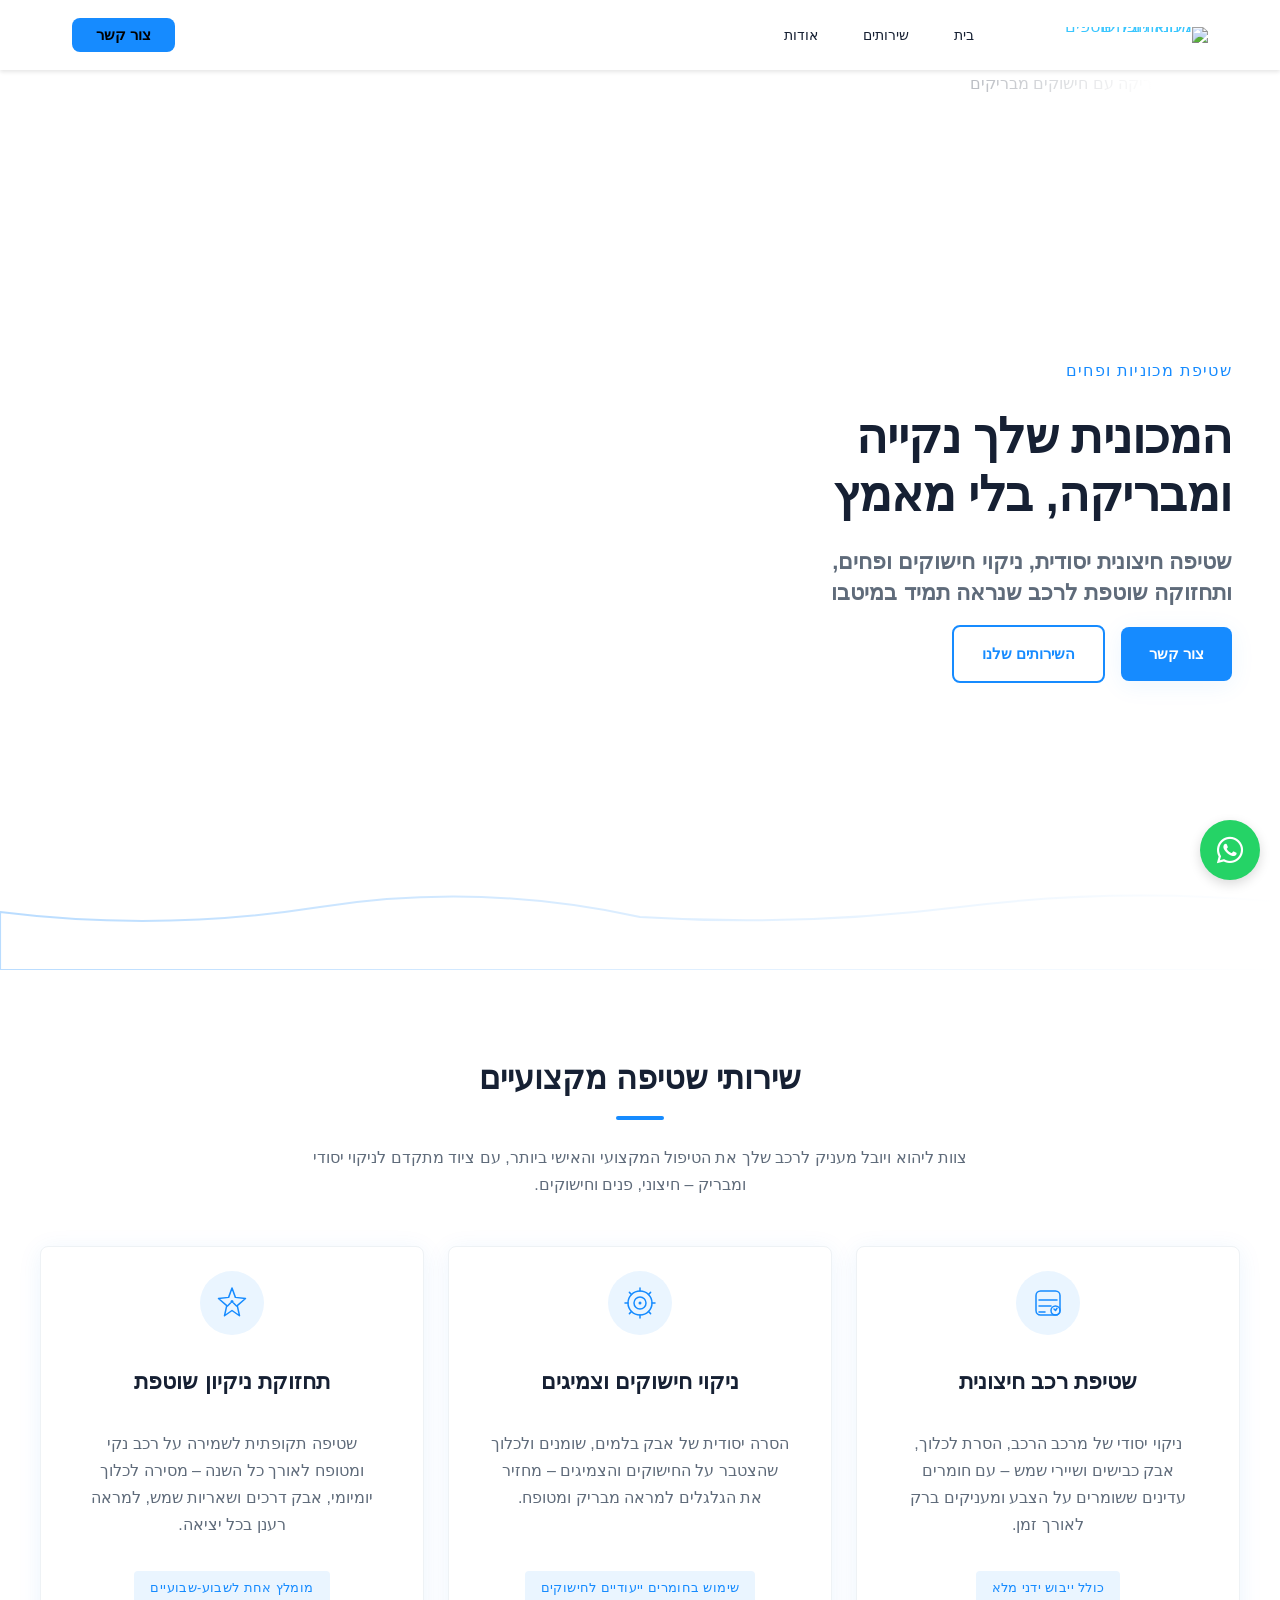
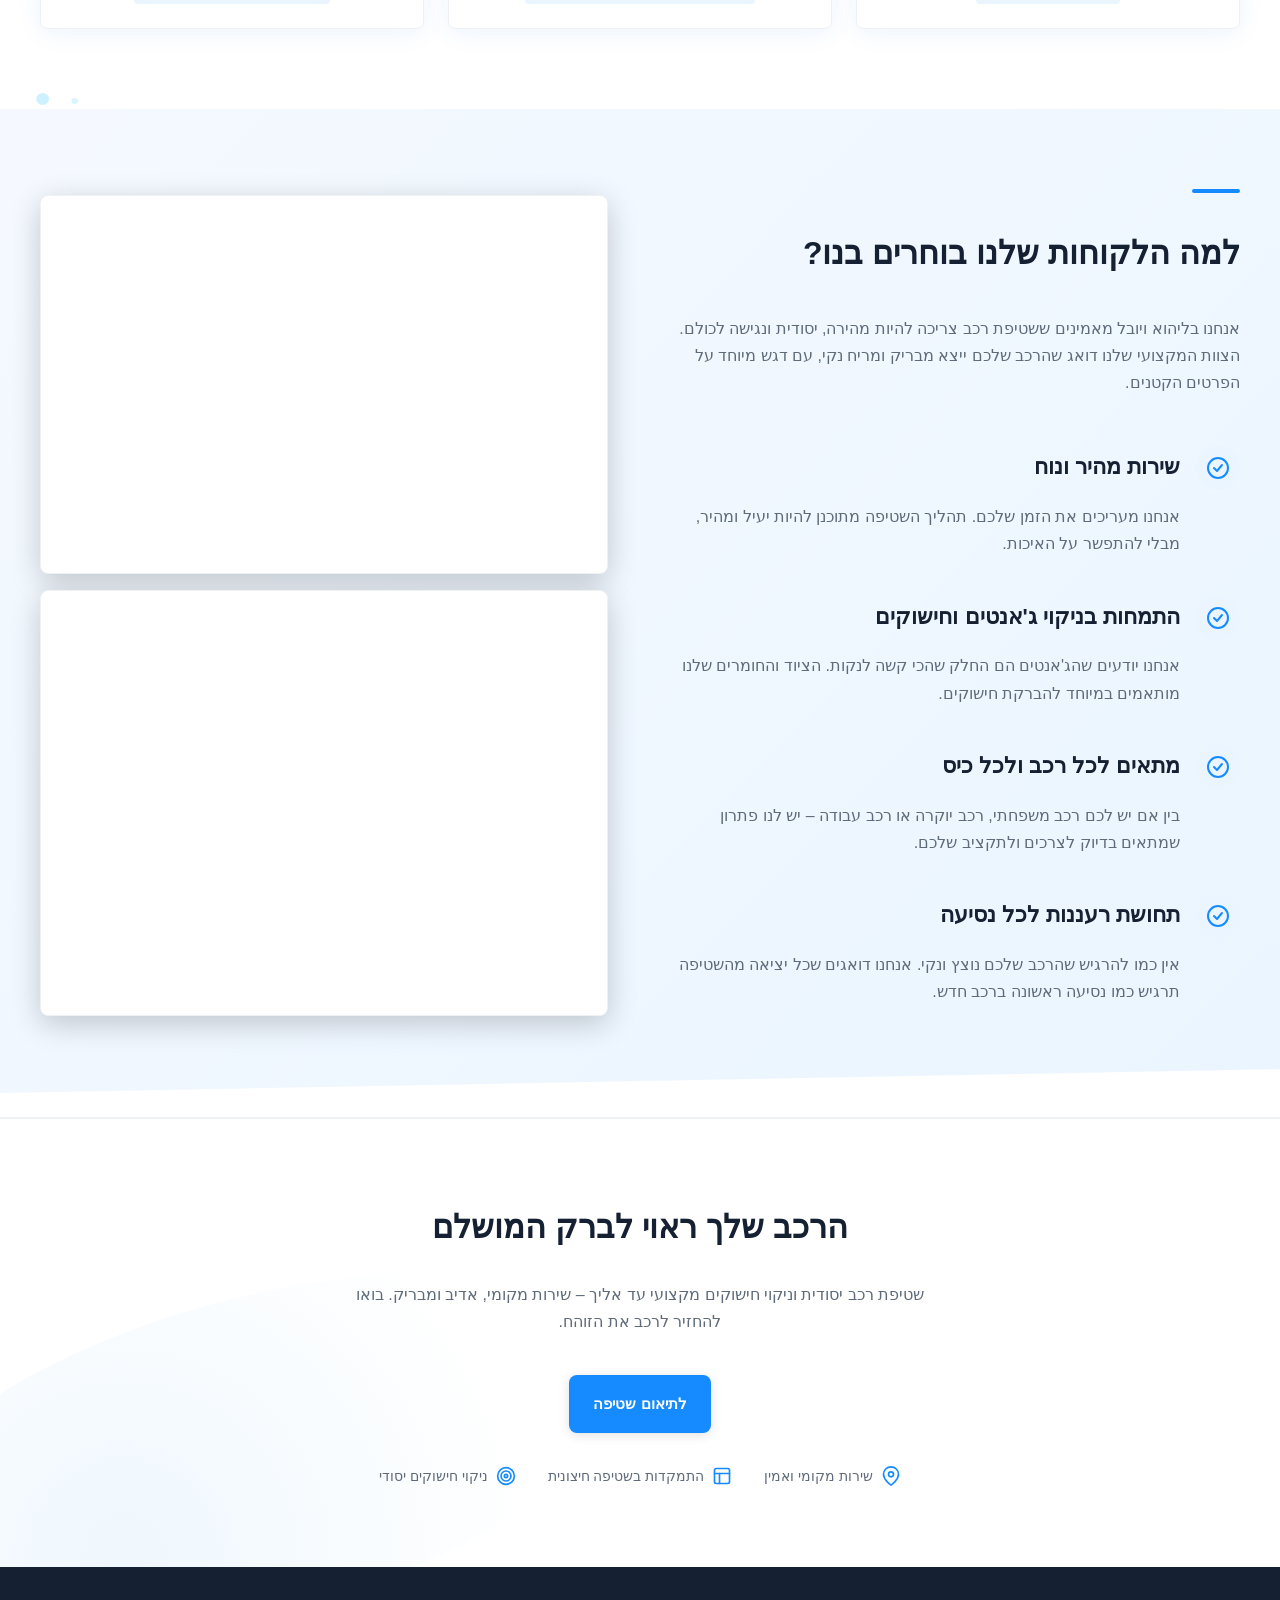
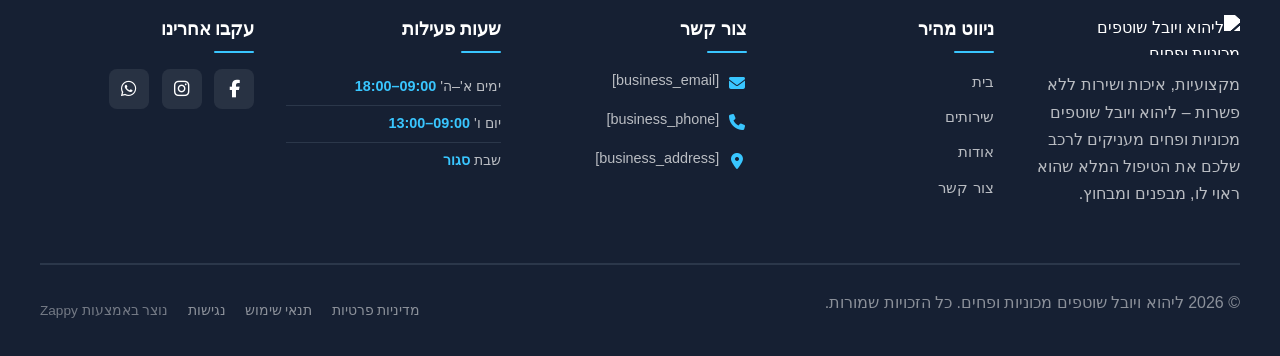
==== commit 7e4544dd: "Background sync: Progressive GitHub Sync" ====
--- a/public/index.html
+++ b/public/index.html
@@ -1 +1 @@
-<!doctype html><html dir="rtl" lang="he"><head><meta charset="UTF-8"><meta content="width=device-width,initial-scale=1" name="viewport"><meta content="index, follow" name="robots"><title>תנו לרכב שלכם ברק של חדש — ליהוא ויובל שוטפים מכוניות ופחים</title><meta content="מחפשים שטיפת רכב מקצועית עם ציוד מתקדם? אנחנו מתמחים בניקיון חיצוני יסודי, הברקת ג&#39;אנטים וטיפוח הרכב. בואו להתאהב מחדש במכונית שלכם ולהזמין תור עוד היום!" name="description"><meta content="car detailing equipment, professional car detailing near me, שטיפת רכב מקצועית, ניקיון ג'אנטים, הברקת רכב" name="keywords"><link href="/assets/favicon.ico" rel="icon" type="image/x-icon"><link href="/assets/favicon-16x16.png" rel="icon" type="image/png" sizes="16x16"><link href="/assets/favicon-32x32.png" rel="icon" type="image/png" sizes="32x32"><link href="/assets/favicon-48x48.png" rel="icon" type="image/png" sizes="48x48"><link href="/assets/favicon-192x192.png" rel="icon" type="image/png" sizes="192x192"><link href="/assets/favicon-512x512.png" rel="icon" type="image/png" sizes="512x512"><link href="/assets/apple-touch-icon.png" rel="apple-touch-icon"><script>!function(){"use strict";var t="2e1979f5-cd56-4f06-927f-443e80908eb5",e="https://api.zappy5.com/api/analytics/track",a=18e5,n=2592e6,o=!0,i=!0,r=!0;var s=function(){var e="zappy_visitor_"+t,a=null;try{if(a=localStorage.getItem(e)){var o=JSON.parse(a),i=Date.now();if(i-o.created<n)return o.lastSeen=i,localStorage.setItem(e,JSON.stringify(o)),o.id}}catch(t){console.warn("Zappy Analytics: LocalStorage not available")}var r="zv_"+Date.now()+"_"+Math.random().toString(36).substr(2,9);try{localStorage.setItem(e,JSON.stringify({id:r,created:Date.now(),lastSeen:Date.now()}))}catch(t){}return r}(),c=function(){var e="zappy_session_"+t,n=null;try{if(n=sessionStorage.getItem(e)){var o=JSON.parse(n),i=Date.now();if(i-o.timestamp<a)return o.timestamp=i,sessionStorage.setItem(e,JSON.stringify(o)),o.id}}catch(t){console.warn("Zappy Analytics: SessionStorage not available")}var r="zs_"+Date.now()+"_"+Math.random().toString(36).substr(2,9);try{sessionStorage.setItem(e,JSON.stringify({id:r,timestamp:Date.now()}))}catch(t){}return r}();function l(a,n){n=n||{};var o={website_id:t,event_type:a,page_path:window.location.pathname,referrer:document.referrer||"direct",visitor_id:s,session_id:c,metadata:n};if(navigator.sendBeacon){var i=new Blob([JSON.stringify(o)],{type:"application/json"});navigator.sendBeacon(e,i)}else fetch(e,{method:"POST",headers:{"Content-Type":"application/json"},body:JSON.stringify(o),keepalive:!0}).catch(function(t){console.warn("Zappy Analytics: Failed to track event",t)})}o&&l("pageview",{title:document.title,url:window.location.href}),i&&document.addEventListener("click",function(t){var e=t.target;if("BUTTON"===e.tagName||e.closest("button")){var a="BUTTON"===e.tagName?e:e.closest("button");l("click",{element:"button",text:a.textContent.trim().substring(0,100),id:a.id||null,class:a.className||null})}else if("A"===e.tagName||e.closest("a")){var n="A"===e.tagName?e:e.closest("a");l("navigation",{element:"link",text:n.textContent.trim().substring(0,100),href:n.href,external:n.hostname!==window.location.hostname})}},!0),r&&document.addEventListener("submit",function(t){var e=t.target;l("form_submit",{form_id:e.id||null,form_name:e.name||null,form_action:e.action||null,form_method:e.method||"GET"})},!0);var d=Date.now();window.addEventListener("beforeunload",function(){l("page_unload",{time_on_page:Math.floor((Date.now()-d)/1e3),page_path:window.location.pathname})}),window.zappyAnalytics={track:l,getVisitorId:function(){return s},getSessionId:function(){return c}}}()</script><meta content="תנו לרכב שלכם ברק של חדש — ליהוא ויובל שוטפים מכוניות ופחים" property="og:title"><meta content="מחפשים שטיפת רכב מקצועית עם ציוד מתקדם? אנחנו מתמחים בניקיון חיצוני יסודי, הברקת ג&#39;אנטים וטיפוח הרכב. בואו להתאהב מחדש במכונית שלכם ולהזמין תור עוד היום!" property="og:description"><meta content="summary_large_image" name="twitter:card"><meta content="תנו לרכב שלכם ברק של חדש — ליהוא ויובל שוטפים מכוניות ופחים" name="twitter:title"><meta content="מחפשים שטיפת רכב מקצועית עם ציוד מתקדם? אנחנו מתמחים בניקיון חיצוני יסודי, הברקת ג&#39;אנטים וטיפוח הרכב. בואו להתאהב מחדש במכונית שלכם ולהזמין תור עוד היום!" name="twitter:description"><meta content="website" property="og:type"><meta content="he_IL" property="og:locale"><link href="https://cdnjs.cloudflare.com/ajax/libs/font-awesome/6.4.0/css/all.min.css" rel="stylesheet"><style>.skip-link{position:absolute;top:0;left:0;transform:translateY(-200%);padding:12px 18px;background:var(--bg-dark,#1a1a1a);color:var(--text-light,#fff);font-weight:600;border-radius:0 0 8px 0;z-index:10000}.skip-link:focus{transform:none;outline:2px solid var(--ring,#fff);outline-offset:2px}:focus-visible{outline:2px solid var(--ring,currentColor);outline-offset:3px}</style><link href="/assets/favicon.ico" rel="icon" type="image/x-icon"><link href="/assets/favicon-16x16.png" rel="icon" type="image/png" sizes="16x16"><link href="/assets/favicon-32x32.png" rel="icon" type="image/png" sizes="32x32"><link href="/assets/favicon-48x48.png" rel="icon" type="image/png" sizes="48x48"><link href="/assets/favicon-192x192.png" rel="icon" type="image/png" sizes="192x192"><link href="/assets/favicon-512x512.png" rel="icon" type="image/png" sizes="512x512"><link href="/assets/apple-touch-icon.png" rel="apple-touch-icon"><link href="https://cdn.jsdelivr.net/npm/vanilla-cookieconsent@3/dist/cookieconsent.css" rel="stylesheet"><script src="https://cdn.jsdelivr.net/npm/vanilla-cookieconsent@3/dist/cookieconsent.umd.js"></script><script src="https://cdn.jsdelivr.net/gh/mickidum/acc_toolbar/acctoolbar/acctoolbar.min.js"></script><link href="/styles.css" rel="stylesheet"><script>window.ZAPPY_WEBSITE_ID="2e1979f5-cd56-4f06-927f-443e80908eb5",window.ZAPPY_API_BASE="https://api.zappy5.com"</script><style id="zappy-dropdown-submenu-styles">#navMenu li:has(.sub-menu),.nav-menu li:has(.sub-menu),.navbar li:has(.sub-menu),nav li:has(.sub-menu){position:relative}#navMenu .sub-menu,.nav-menu .sub-menu,.navbar .sub-menu,nav .sub-menu{display:block!important;position:absolute!important;top:100%;left:0;min-width:220px;background:#fff;border-radius:8px;box-shadow:0 8px 25px rgba(0,0,0,.15);padding:8px 0;opacity:0;visibility:hidden;transform:translateY(10px);transition:all .3s ease;z-index:1000;list-style:none;pointer-events:none}#navMenu li:hover>.sub-menu,.nav-menu li:hover>.sub-menu,.navbar li:hover>.sub-menu,nav li:hover>.sub-menu{opacity:1!important;visibility:visible!important;transform:translateY(0)!important;pointer-events:auto!important}.sub-menu li{list-style:none;margin:0;padding:0}.sub-menu a{display:block!important;padding:10px 16px!important;color:var(--text-dark,#333)!important;font-weight:500;text-decoration:none;white-space:nowrap;transition:background-color .2s}.sub-menu .zappy-nav-child>a{padding-left:28px!important;font-size:.9em!important;opacity:.85!important}[dir=rtl] .sub-menu .zappy-nav-child>a,html[lang=ar] .sub-menu .zappy-nav-child>a,html[lang=he] .sub-menu .zappy-nav-child>a{padding-left:10px!important;padding-right:28px!important}.sub-menu .zappy-nav-parent>a{font-weight:600!important}.sub-menu a:hover{background-color:#f5f5f5}[dir=rtl] .nav-menu .sub-menu,[dir=rtl] .navbar .sub-menu,[dir=rtl] nav .sub-menu,html[lang=ar] .nav-menu .sub-menu,html[lang=ar] .navbar .sub-menu,html[lang=ar] nav .sub-menu,html[lang=he] .nav-menu .sub-menu,html[lang=he] .navbar .sub-menu,html[lang=he] nav .sub-menu{left:auto!important;right:0!important}.sub-menu:empty,.sub-menu:not(:has(li)):not(:has(> a)),.sub-menu:not(:has(li:not(.zappy-hidden-menu-item))):not(:has(> a)){display:none!important;opacity:0!important;visibility:hidden!important;pointer-events:none!important}li:has(.menu-group-title):hover>.sub-menu{opacity:1!important;visibility:visible!important;transform:translateY(0)!important;pointer-events:auto!important}#navMenu>li>.menu-group-title,.nav-menu>li>.menu-group-title{display:inline-block;padding:.5rem 1rem;cursor:default;user-select:none}@media (max-width:768px){#navMenu .sub-menu,.nav-menu .sub-menu,.navbar .sub-menu,nav .sub-menu{position:static!important;transform:none!important;box-shadow:none!important;background:0 0!important;max-height:0;overflow:hidden;opacity:0;visibility:hidden;transition:max-height .3s ease,opacity .3s ease;padding:0!important;border-radius:0!important}#navMenu .sub-menu.mobile-expanded,.nav-menu .sub-menu.mobile-expanded,.navbar .sub-menu.mobile-expanded{max-height:none!important;overflow-y:visible!important;opacity:1!important;visibility:visible!important;padding:8px 0 8px 16px!important}[dir=rtl] .sub-menu.mobile-expanded,html[lang=he] .sub-menu.mobile-expanded{padding:8px 16px 8px 0!important}#navMenu li:hover>.sub-menu,.nav-menu li:hover>.sub-menu,.navbar li:hover>.sub-menu,nav li:hover>.sub-menu{opacity:0;visibility:hidden;pointer-events:none}#navMenu li>.sub-menu.mobile-expanded,.nav-menu li>.sub-menu.mobile-expanded,.navbar li>.sub-menu.mobile-expanded,nav li>.sub-menu.mobile-expanded{opacity:1!important;visibility:visible!important;pointer-events:auto!important}#navMenu li:has(.sub-menu),.nav-menu li:has(.sub-menu),.navbar li:has(.sub-menu),nav li:has(.sub-menu){display:flex!important;flex-wrap:wrap!important;align-items:center!important;position:relative!important;min-height:44px!important}#navMenu li:has(.sub-menu)>a,.nav-menu li:has(.sub-menu)>a,.navbar li:has(.sub-menu)>a,nav li:has(.sub-menu)>a{flex:1!important;min-width:0!important}#navMenu li:has(.sub-menu)>.menu-group-title,.nav-menu li:has(.sub-menu)>.menu-group-title,.navbar li:has(.sub-menu)>.menu-group-title,nav li:has(.sub-menu)>.menu-group-title{flex:1!important;min-width:0!important;padding:0!important;line-height:inherit!important}#navMenu li:has(.sub-menu)>.sub-menu,.nav-menu li:has(.sub-menu)>.sub-menu,.navbar li:has(.sub-menu)>.sub-menu,nav li:has(.sub-menu)>.sub-menu{flex-basis:100%!important;width:100%!important}#navMenu li:has(.sub-menu)>a [class*=arrow],#navMenu li:has(.sub-menu)>a [class*=chevron],.nav-menu li:has(.sub-menu)>a .fa-angle-down,.nav-menu li:has(.sub-menu)>a .fa-chevron-down,.nav-menu li:has(.sub-menu)>a [class*=arrow],.nav-menu li:has(.sub-menu)>a [class*=chevron],nav li:has(.sub-menu)>a [class*=arrow],nav li:has(.sub-menu)>a [class*=chevron]{display:none!important;visibility:hidden!important}.mobile-submenu-toggle{display:flex!important;align-items:center!important;justify-content:center!important;width:44px!important;height:auto!important;background:0 0!important;border:none!important;cursor:pointer!important;color:var(--text-dark)!important;position:static!important;flex-shrink:0!important;align-self:stretch!important;z-index:2!important;padding:0!important;margin:0!important}.mobile-submenu-toggle::after{content:''!important;width:0!important;height:0!important;border-left:6px solid transparent!important;border-right:6px solid transparent!important;border-top:7px solid currentColor!important;transition:transform .3s ease!important}.mobile-submenu-toggle.expanded::after{transform:rotate(180deg)!important}.sub-menu a{padding:10px 0!important;display:block!important;color:var(--text-dark)!important;white-space:normal!important}.sub-menu .zappy-nav-child>a{padding-left:28px!important;font-size:.9em!important;opacity:.85!important}[dir=rtl] .sub-menu .zappy-nav-child>a,html[lang=ar] .sub-menu .zappy-nav-child>a,html[lang=he] .sub-menu .zappy-nav-child>a{padding-left:0!important;padding-right:28px!important}.sub-menu .zappy-nav-parent>a{font-weight:600!important}#navMenu.active,.nav-menu.active{max-width:100vw!important;overflow-x:hidden!important;box-sizing:border-box!important}.navbar .sub-menu li a,.zappy-products-dropdown .sub-menu a,nav.navbar .sub-menu li a{color:var(--text-dark)!important}}@media (min-width:769px){.mobile-submenu-toggle{display:none!important}}</style><style id="zappy-widget-visibility">html[dir=rtl] .whatsapp-float{right:20px!important;left:auto!important}html:not([dir]) .whatsapp-float,html[dir=ltr] .whatsapp-float{left:20px!important;right:auto!important}html[dir=rtl] #mic-access-tool-general-button,html[dir=rtl] #mic-init-access-tool #mic-access-tool-general-button,html[dir=rtl] #mic-init-access-tool .mic-access-tool-general-button,html[dir=rtl] ._access-icon,html[dir=rtl] .mic-access-tool-general-button{left:20px!important;right:auto!important}html:not([dir]) #mic-access-tool-general-button,html:not([dir]) #mic-init-access-tool #mic-access-tool-general-button,html:not([dir]) #mic-init-access-tool .mic-access-tool-general-button,html:not([dir]) ._access-icon,html:not([dir]) .mic-access-tool-general-button,html[dir=ltr] #mic-access-tool-general-button,html[dir=ltr] #mic-init-access-tool #mic-access-tool-general-button,html[dir=ltr] #mic-init-access-tool .mic-access-tool-general-button,html[dir=ltr] ._access-icon,html[dir=ltr] .mic-access-tool-general-button{right:20px!important;left:auto!important}@media (max-width:768px){.whatsapp-float{display:flex!important}}@media (min-width:769px){.whatsapp-float{display:flex!important}}@media (max-width:768px){#mic-access-tool-general-button,#mic-init-access-tool #mic-access-tool-general-button,#mic-init-access-tool .mic-access-tool-general-button,._access-icon,.mic-access-tool-general-button{display:flex!important;visibility:visible!important;opacity:1!important;pointer-events:auto!important}#mic-access-tool-box.opened-mic-access-tool,#mic-init-access-tool #mic-access-tool-box.opened-mic-access-tool,.mic-access-tool-box.opened-mic-access-tool{visibility:visible!important;opacity:1!important;pointer-events:auto!important}}@media (min-width:769px){#mic-access-tool-general-button,#mic-init-access-tool #mic-access-tool-general-button,#mic-init-access-tool .mic-access-tool-general-button,._access-icon,.mic-access-tool-general-button{display:flex!important;visibility:visible!important;opacity:1!important;pointer-events:auto!important}#mic-access-tool-box.opened-mic-access-tool,#mic-init-access-tool #mic-access-tool-box.opened-mic-access-tool,.mic-access-tool-box.opened-mic-access-tool{visibility:visible!important;opacity:1!important;pointer-events:auto!important}}</style></head><body><a href="#main" class="skip-link">דלג לתוכן הראשי</a><nav class="navbar" dir="rtl"><button aria-label="Menu" class="mobile-toggle" id="mobileToggle"><svg viewBox="0 0 24 24" fill="none" class="hamburger-icon" height="24" width="24"><path d="M3 12h18M3 6h18M3 18h18" stroke="currentColor" stroke-width="2" stroke-linecap="round"></path></svg> <svg viewBox="0 0 24 24" fill="none" class="close-icon" height="24" width="24" style="display:none"><path d="M18 6L6 18M6 6l12 12" stroke="currentColor" stroke-width="2" stroke-linecap="round"></path></svg></button> <button aria-label="Call" class="phone-header-btn" data-phone="[business_phone]"><svg viewBox="0 0 24 24" fill="currentColor" width="20" height="20"><path d="M22 16.92v3a2 2 0 0 1-2.18 2 19.79 19.79 0 0 1-8.63-3.07 19.5 19.5 0 0 1-6-6 19.79 19.79 0 0 1-3.07-8.67A2 2 0 0 1 4.11 2h3a2 2 0 0 1 2 1.72 12.84 12.84 0 0 0 .7 2.81 2 2 0 0 1-.45 2.11L8.09 9.91a16 16 0 0 0 6 6l1.27-1.27a2 2 0 0 1 2.11-.45 12.84 12.84 0 0 0 2.81.7A2 2 0 0 1 22 16.92z"></path></svg></button><div class="nav-container"><div class="nav-right-group"><div class="nav-brand"><a href="/" class="logo-link"><img alt="ליהוא ויובל שוטפים מכוניות ופחים" src="/assets/site-----image-1.webp" class="logo"></a></div><ul class="nav-menu" id="navMenu"><li><a href="/">בית</a></li><li><a href="/services">שירותים</a></li><li><a href="/about">אודות</a></li><li class="mobile-contact-link nav-cta-mobile-item"><a href="/contact" class="nav-cta-btn">צור קשר</a></li></ul></div><div class="nav-cta-container"><a href="/contact" class="nav-cta-btn">צור קשר</a></div></div></nav><script>window.addEventListener("load",function(){const e=document.querySelector(".navbar, nav, header");if(!e)return void console.log("[Navbar] Navbar element not found");let t=document.getElementById("mobileToggle")||document.querySelector(".mobile-toggle")||document.querySelector(".hamburger")||document.querySelector(".hamburger-menu")||document.querySelector(".menu-toggle")||document.querySelector(".burger-menu")||document.querySelector('[aria-label="Menu"]')||document.querySelector('[aria-label="תפריט"]');const o=document.querySelector(".phone-header-btn"),n=window.getComputedStyle(e);let r=n.backgroundColor;if(console.log("[Navbar] Initial navbar background:",r),"transparent"===r||"rgba(0, 0, 0, 0)"===r||r.startsWith("rgba")&&r.includes(", 0)")){const e=n.backgroundImage;if(e&&"none"!==e)console.log("[Navbar] Navbar has background image/gradient, using dark text"),r="rgb(240, 240, 240)";else{const e=window.getComputedStyle(document.body).backgroundColor;console.log("[Navbar] Navbar transparent, using body background:",e),r=e}}const a=r.match(/\d+/g);if(a&&a.length>=3){const e=(.299*parseInt(a[0])+.587*parseInt(a[1])+.114*parseInt(a[2]))/255;console.log("[Navbar] Mobile button colors preserved from Claude CSS (luminance:",e.toFixed(2)+")");const n=document.createElement("style");n.id="zappy-mobile-nav-fix";document.documentElement.lang;document.documentElement.dir,n.textContent='\n        /* Hide mobile buttons on desktop, show only on mobile */\n        @media (min-width: 769px) {\n          .mobile-toggle,\n          .phone-header-btn {\n            display: none !important;\n          }\n        }\n        \n        /* Show and position mobile buttons correctly on mobile */\n        @media (max-width: 768px) {\n          .navbar,\n          nav.navbar {\n            min-height: 70px !important;\n          }\n\n          .mobile-toggle,\n          .phone-header-btn {\n            position: absolute !important;\n            top: 0 !important;\n            bottom: 0 !important;\n            margin-top: auto !important;\n            margin-bottom: auto !important;\n            transform: none !important;\n            z-index: 1001 !important;\n            display: flex !important;\n            align-items: center !important;\n            justify-content: center !important;\n            width: 36px !important;\n            height: 36px !important;\n            border-radius: 50% !important;\n            border: none !important;\n            cursor: pointer !important;\n            padding: 6px !important;\n            background: none !important;\n            color: var(--nav-text, var(--text-dark)) !important;\n            touch-action: manipulation !important;\n            -webkit-tap-highlight-color: transparent !important;\n          }\n\n          html[data-zappy-site-type="ecommerce"] .phone-header-btn,\n          body[data-zappy-site-type="ecommerce"] .phone-header-btn,\n          html[data-zappy-site-type="ecommerce"] header .phone-header-btn,\n          html[data-zappy-site-type="ecommerce"] nav .phone-header-btn {\n            display: none !important;\n            visibility: hidden !important;\n            width: 0 !important;\n            height: 0 !important;\n            min-width: 0 !important;\n            overflow: hidden !important;\n          }\n          \n          /* LTR positioning (default): hamburger LEFT, phone RIGHT */\n          html:not([dir="rtl"]):not([lang="he"]):not([lang="ar"]) .mobile-toggle,\n          html[dir="ltr"] .mobile-toggle {\n            left: 12px !important;\n            right: auto !important;\n          }\n          html:not([dir="rtl"]):not([lang="he"]):not([lang="ar"]) .phone-header-btn,\n          html[dir="ltr"] .phone-header-btn {\n            right: 12px !important;\n            left: auto !important;\n          }\n          \n          /* RTL positioning: hamburger RIGHT, phone LEFT */\n          html[dir="rtl"] .mobile-toggle,\n          html[lang="he"] .mobile-toggle,\n          html[lang="ar"] .mobile-toggle {\n            right: 12px !important;\n            left: auto !important;\n          }\n          html[dir="rtl"] .phone-header-btn,\n          html[lang="he"] .phone-header-btn,\n          html[lang="ar"] .phone-header-btn {\n            left: 12px !important;\n            right: auto !important;\n          }\n          \n          /* CRITICAL: Ensure nav-container has min-height on mobile */\n          /* All children are positioned absolutely/fixed on mobile, so height:auto collapses to 0 */\n          .nav-container {\n            min-height: 70px !important;\n            position: relative !important;\n          }\n          \n          /* Ensure SVG icons are properly sized and inherit color */\n          .mobile-toggle svg,\n          .phone-header-btn svg {\n            width: 24px !important;\n            height: 24px !important;\n            /* Don\'t force display - let JavaScript control hamburger/close toggle */\n          }\n          \n          /* Reset nav-cta-container on mobile - remove desktop box-shadow/padding */\n          /* that creates a visible ghost box when CTA button is hidden */\n          .nav-cta-container {\n            box-shadow: none !important;\n            padding: 0 !important;\n          }\n          \n          /* Hide nav-cta-container entirely on mobile when there\'s no lang-switcher */\n          /* (only the CTA button is inside, and it\'s hidden on mobile) */\n          .nav-cta-container:not(:has(.lang-switcher)) {\n            display: none !important;\n          }\n          \n          /* CRITICAL: Prevent hero image fade gradient from bleeding over headline text */\n          /* The .image-fade-gradient has bottom: -30px (extends below parent) */\n          /* On mobile stacked layout, this overlaps the h1 text below the image */\n          .hero-image-column {\n            overflow: hidden !important;\n          }\n          .image-fade-gradient {\n            bottom: 0 !important;\n          }\n          \n          /* Hide desktop language switcher on mobile - hamburger menu handles it */\n          /* High specificity to override stored CSS */\n          .lang-switcher,\n          .nav-cta-container .lang-switcher,\n          .nav-container .lang-switcher,\n          .navbar .lang-switcher,\n          .navbar .nav-cta-container .lang-switcher {\n            display: none !important;\n          }\n        }\n      ';const r=document.getElementById("zappy-mobile-nav-fix");r&&r.remove(),document.head.appendChild(n),console.log("[Navbar] Critical CSS injected for mobile nav positioning");const i=window.innerWidth<=768;if(t){const e=t.querySelector(".hamburger-icon"),o=t.querySelector(".close-icon");e&&(e.style.setProperty("width","24px","important"),e.style.setProperty("height","24px","important"),e.style.setProperty("display","block","important")),o&&(o.style.setProperty("width","24px","important"),o.style.setProperty("height","24px","important"),o.style.setProperty("display","none","important")),i?(t.style.setProperty("position","absolute","important"),t.style.setProperty("top","0","important"),t.style.setProperty("bottom","0","important"),t.style.setProperty("margin-top","auto","important"),t.style.setProperty("margin-bottom","auto","important"),t.style.setProperty("transform","none","important"),t.style.setProperty("z-index","1001","important"),t.style.removeProperty("left"),t.style.removeProperty("right"),console.log("[Navbar] Mobile toggle positioning applied (mobile viewport)")):(t.style.removeProperty("position"),t.style.removeProperty("top"),t.style.removeProperty("transform"),t.style.removeProperty("z-index"),t.style.removeProperty("left"),t.style.removeProperty("right"),console.log("[Navbar] Desktop viewport - cleared mobile toggle inline positioning"))}if(o){const e=o.querySelector("svg");e&&(e.style.width="24px",e.style.height="24px",e.setAttribute("width","24"),e.setAttribute("height","24")),i?(o.style.setProperty("position","absolute","important"),o.style.setProperty("top","0","important"),o.style.setProperty("bottom","0","important"),o.style.setProperty("margin-top","auto","important"),o.style.setProperty("margin-bottom","auto","important"),o.style.setProperty("transform","none","important"),o.style.setProperty("z-index","1001","important"),o.style.removeProperty("left"),o.style.removeProperty("right"),console.log("[Navbar] Phone button positioning applied (mobile viewport)")):(o.style.removeProperty("position"),o.style.removeProperty("top"),o.style.removeProperty("transform"),o.style.removeProperty("z-index"),o.style.removeProperty("left"),o.style.removeProperty("right"),console.log("[Navbar] Desktop viewport - cleared phone button inline positioning"))}}else console.log("[Navbar] Could not parse background color:",r);t=document.getElementById("mobileToggle")||document.querySelector(".mobile-toggle")||document.querySelector(".hamburger")||document.querySelector(".hamburger-menu")||document.querySelector(".menu-toggle")||document.querySelector(".burger-menu")||document.querySelector('[aria-label="Menu"]')||document.querySelector('[aria-label="תפריט"]');const i=document.getElementById("navMenu")||document.querySelector(".nav-menu")||document.querySelector(".nav-links")||document.querySelector("nav ul:not(.submenu)");if(!t||!i)return void console.log("[Navbar] Mobile toggle or menu not found:",{toggle:!!t,menu:!!i});i.id||(i.id="navMenu"),console.log("[Navbar] Initializing mobile menu...");const l=t.cloneNode(!0);t.parentNode.replaceChild(l,t);var s=0;function p(e){var t=Date.now();t-s<300||(s=t,function(e){e.preventDefault(),e.stopPropagation();const t=l.querySelector(".hamburger-icon"),o=l.querySelector(".close-icon");i.classList.contains("active")?(i.classList.remove("active"),t&&t.style.setProperty("display","block","important"),o&&o.style.setProperty("display","none","important"),document.body.style.overflow="",document.body.classList.remove("menu-open"),console.log("[Navbar] Menu closed")):(i.classList.add("active"),t&&t.style.setProperty("display","none","important"),o&&o.style.setProperty("display","block","important"),document.body.style.overflow="hidden",document.body.classList.add("menu-open"),console.log("[Navbar] Menu opened"))}(e))}l.addEventListener("click",p),l.addEventListener("touchend",p),document.addEventListener("keydown",function(e){if(("Escape"===e.key||"Esc"===e.key)&&i.classList.contains("active")){const e=l.querySelector(".hamburger-icon"),t=l.querySelector(".close-icon");i.classList.remove("active"),e&&e.style.setProperty("display","block","important"),t&&t.style.setProperty("display","none","important"),document.body.style.overflow="",document.body.classList.remove("menu-open"),console.log("[Navbar] Menu closed (Escape)")}}),i.querySelectorAll("a").forEach(function(e){e.addEventListener("click",function(){if("#"===this.getAttribute("href"))return;const e=l.querySelector(".hamburger-icon"),t=l.querySelector(".close-icon");i.classList.remove("active"),e&&e.style.setProperty("display","block","important"),t&&t.style.setProperty("display","none","important"),document.body.style.overflow="",document.body.classList.remove("menu-open"),console.log("[Navbar] Menu closed (link clicked)")})});var m=i.querySelectorAll(".dropdown-toggle");m.forEach(function(e){e.addEventListener("click",function(e){e.preventDefault(),e.stopPropagation();var t=this.closest(".nav-dropdown");t&&(t.parentNode.querySelectorAll(".nav-dropdown.open").forEach(function(e){e!==t&&e.classList.remove("open")}),t.classList.toggle("open"),console.log("[Navbar] Dropdown toggled:",t.classList.contains("open")?"open":"closed"))})}),document.addEventListener("click",function(e){e.target.closest(".nav-dropdown")||document.querySelectorAll(".nav-dropdown.open").forEach(function(e){e.classList.remove("open")})}),console.log("[Navbar] Dropdown handlers initialized for "+m.length+" dropdowns"),o&&o.addEventListener("click",function(){const e=document.querySelectorAll('a[href^="tel:"]'),t=e.length>0?e[0].getAttribute("href").replace("tel:",""):"[business_phone]";window.location.href="tel:"+t,console.log("[Navbar] Phone button clicked")}),console.log("[Navbar] Mobile menu initialized successfully")})</script><main id="main"><section class="index-hero-section" data-band-index="0" data-layout-spec="בית-hero" data-hero-treatment="fade-bleed" data-hero-type="fullscreen-scrim" style="--hero-fade-color:var(--bg-light)"><img alt="מכונית נקייה ומבריקה עם חישוקים מבריקים" src="/assets/site-index-hero-image-1.webp" class="hero-fade-img" data-context="A daytime photo of a clean, shiny car with visible clean wheels and reflective paint, parked on a bright street. The car and wheel subject sits on the right side of the frame, leaving the left side with open sky and soft bokeh for a fade-bleed panel." data-hero-bg="true" data-placeholder="index-hero-image-1" fetchpriority="high" height="600" loading="eager" width="1200"><div class="hero-fade-content"><p class="hero-eyebrow">שטיפת מכוניות ופחים</p><h1 class="display-xl">המכונית שלך נקייה ומבריקה, בלי מאמץ</h1><h3 class="hero-subtitle">שטיפה חיצונית יסודית, ניקוי חישוקים ופחים, ותחזוקה שוטפת לרכב שנראה תמיד במיטבו</h3><div class="hero-cta-row"><a href="/contact" class="btn-primary">צור קשר</a> <a href="/services" class="btn-secondary">השירותים שלנו</a></div></div><div class="index-hero-divider-wrapper"><svg viewBox="0 0 1200 80" xmlns="http://www.w3.org/2000/svg" aria-hidden="true" data-no-icon-edit="true" preserveAspectRatio="none"><defs><linearGradient id="waterGlossGradient" x1="0%" x2="100%" y1="0%" y2="0%"><stop offset="0%" stop-color="var(--primary)" stop-opacity="0.3"></stop><stop offset="100%" stop-color="var(--primary)" stop-opacity="0"></stop></linearGradient></defs><path d="M0,80 L0,20 Q150,40 300,15 T600,25 Q750,35 900,15 T1200,10 L1200,80 Z" fill="var(--bg-light)"></path><path d="M0,80 L0,22 Q150,42 300,17 T600,27 Q750,37 900,17 T1200,12 L1200,80 Z" stroke="url(#waterGlossGradient)" stroke-width="2" fill="var(--bg-light)"></path></svg></div></section><section class="index-services-section" data-band-index="1" data-layout-spec="בית-services"><div class="index-services-section__container"><div class="index-services-section__header"><h2 class="index-services-section__title">שירותי שטיפה מקצועיים</h2><div class="index-services-section__underline" aria-hidden="true"></div><p class="index-services-section__subtitle">צוות ליהוא ויובל מעניק לרכב שלך את הטיפול המקצועי והאישי ביותר, עם ציוד מתקדם לניקוי יסודי ומבריק – חיצוני, פנים וחישוקים.</p></div><div class="index-services-section__grid"><article class="index-services-section__card"><div class="index-services-section__icon-wrap"><svg viewBox="0 0 48 48" fill="none" data-element-type="icon" data-icon-type="svg" xmlns="http://www.w3.org/2000/svg" class="index-services-section__icon"><path d="M8 14C8 10.6863 10.6863 8 14 8H34C37.3137 8 40 10.6863 40 14V34C40 37.3137 37.3137 40 34 40H14C10.6863 40 8 37.3137 8 34V14Z" stroke="currentColor" stroke-width="2"></path><path d="M12 20H36" stroke="currentColor" stroke-width="2" stroke-linecap="round"></path><path d="M12 28H28" stroke="currentColor" stroke-width="2" stroke-linecap="round"></path><path d="M12 36H20" stroke="currentColor" stroke-width="2" stroke-linecap="round"></path><circle cx="34" cy="34" r="6" stroke="currentColor" stroke-width="2"></circle><path d="M32 32L34 34L36 31" stroke="currentColor" stroke-width="2" stroke-linecap="round" stroke-linejoin="round"></path></svg></div><h3 class="index-services-section__card-title">שטיפת רכב חיצונית</h3><p class="index-services-section__card-text">ניקוי יסודי של מרכב הרכב, הסרת לכלוך, אבק כבישים ושיירי שמש – עם חומרים עדינים ששומרים על הצבע ומעניקים ברק לאורך זמן.</p><span class="index-services-section__card-detail">כולל ייבוש ידני מלא</span></article><article class="index-services-section__card"><div class="index-services-section__icon-wrap"><svg viewBox="0 0 48 48" fill="none" data-element-type="icon" data-icon-type="svg" xmlns="http://www.w3.org/2000/svg" class="index-services-section__icon"><circle cx="24" cy="24" r="16" stroke="currentColor" stroke-width="2"></circle><circle cx="24" cy="24" r="8" stroke="currentColor" stroke-width="2"></circle><circle cx="24" cy="24" r="2" fill="currentColor"></circle><path d="M24 8V4" stroke="currentColor" stroke-width="2" stroke-linecap="round"></path><path d="M24 44V40" stroke="currentColor" stroke-width="2" stroke-linecap="round"></path><path d="M8 24H4" stroke="currentColor" stroke-width="2" stroke-linecap="round"></path><path d="M44 24H40" stroke="currentColor" stroke-width="2" stroke-linecap="round"></path><path d="M12.6863 12.6863L9.85786 9.85786" stroke="currentColor" stroke-width="2" stroke-linecap="round"></path><path d="M38.1421 38.1421L35.3137 35.3137" stroke="currentColor" stroke-width="2" stroke-linecap="round"></path><path d="M35.3137 12.6863L38.1421 9.85786" stroke="currentColor" stroke-width="2" stroke-linecap="round"></path><path d="M9.85786 38.1421L12.6863 35.3137" stroke="currentColor" stroke-width="2" stroke-linecap="round"></path></svg></div><h3 class="index-services-section__card-title">ניקוי חישוקים וצמיגים</h3><p class="index-services-section__card-text">הסרה יסודית של אבק בלמים, שומנים ולכלוך שהצטבר על החישוקים והצמיגים – מחזיר את הגלגלים למראה מבריק ומטופח.</p><span class="index-services-section__card-detail">שימוש בחומרים ייעודיים לחישוקים</span></article><article class="index-services-section__card"><div class="index-services-section__icon-wrap"><svg viewBox="0 0 48 48" fill="none" data-element-type="icon" data-icon-type="svg" xmlns="http://www.w3.org/2000/svg" class="index-services-section__icon"><path d="M24 4L28.5 16.5L42 18L31 27.5L34 41L24 34L14 41L17 27.5L6 18L19.5 16.5L24 4Z" stroke="currentColor" stroke-width="2" stroke-linejoin="round"></path><circle cx="24" cy="22" r="2" fill="currentColor"></circle><path d="M18 28L22 24" stroke="currentColor" stroke-width="2" stroke-linecap="round"></path><path d="M30 28L26 24" stroke="currentColor" stroke-width="2" stroke-linecap="round"></path></svg></div><h3 class="index-services-section__card-title">תחזוקת ניקיון שוטפת</h3><p class="index-services-section__card-text">שטיפה תקופתית לשמירה על רכב נקי ומטופח לאורך כל השנה – מסירה לכלוך יומיומי, אבק דרכים ושאריות שמש, למראה רענן בכל יציאה.</p><span class="index-services-section__card-detail">מומלץ אחת לשבוע-שבועיים</span></article></div></div><div class="index-services-section__divider-wrapper" aria-hidden="true" data-no-icon-edit="true"><svg viewBox="0 0 1200 80" xmlns="http://www.w3.org/2000/svg" preserveAspectRatio="none"><defs><path d="M0,80 L0,30 Q75,20 150,32 T300,28 Q375,24 450,34 T600,30 Q675,26 750,36 T900,32 Q975,28 1050,38 T1200,30 L1200,80 Z" id="index-services-wave"></path><clipPath id="index-services-clip"><use href="#index-services-wave"></use></clipPath></defs><use href="#index-services-wave" fill="var(--bg-light)"></use><g clip-path="url(#index-services-clip)"><circle cx="40" cy="70" r="6" fill="var(--accent)" opacity="0.25"></circle><circle cx="70" cy="72" r="3" fill="var(--accent)" opacity="0.2"></circle></g></svg></div></section><section class="index-benefits-section" data-band-index="2" data-layout-spec="בית-benefits" id="index-benefits-section"><div class="index-benefits-section__container"><div class="index-benefits-section__content"><div class="index-benefits-section__underline" aria-hidden="true"></div><h2 class="index-benefits-section__heading">למה הלקוחות שלנו בוחרים בנו?</h2><p class="index-benefits-section__description">אנחנו בליהוא ויובל מאמינים ששטיפת רכב צריכה להיות מהירה, יסודית ונגישה לכולם. הצוות המקצועי שלנו דואג שהרכב שלכם ייצא מבריק ומריח נקי, עם דגש מיוחד על הפרטים הקטנים.</p><ul class="index-benefits-section__list"><li class="index-benefits-section__list-item" data-grid-item-index="0"><div class="index-benefits-section__icon-wrapper"><svg viewBox="0 0 24 24" fill="none" data-element-type="icon" data-icon-type="svg" xmlns="http://www.w3.org/2000/svg" aria-hidden="true"><circle cx="12" cy="12" r="10" fill="none" stroke="currentColor" stroke-width="2"></circle><path d="M8 12L11 15L16 9" stroke="currentColor" stroke-width="2" stroke-linecap="round" stroke-linejoin="round"></path></svg></div><div class="index-benefits-section__item-content"><h3 class="index-benefits-section__item-title">שירות מהיר ונוח</h3><p class="index-benefits-section__item-text">אנחנו מעריכים את הזמן שלכם. תהליך השטיפה מתוכנן להיות יעיל ומהיר, מבלי להתפשר על האיכות.</p></div></li><li class="index-benefits-section__list-item" data-grid-item-index="1"><div class="index-benefits-section__icon-wrapper"><svg viewBox="0 0 24 24" fill="none" data-element-type="icon" data-icon-type="svg" xmlns="http://www.w3.org/2000/svg" aria-hidden="true"><circle cx="12" cy="12" r="10" fill="none" stroke="currentColor" stroke-width="2"></circle><path d="M8 12L11 15L16 9" stroke="currentColor" stroke-width="2" stroke-linecap="round" stroke-linejoin="round"></path></svg></div><div class="index-benefits-section__item-content"><h3 class="index-benefits-section__item-title">התמחות בניקוי ג'אנטים וחישוקים</h3><p class="index-benefits-section__item-text">אנחנו יודעים שהג'אנטים הם החלק שהכי קשה לנקות. הציוד והחומרים שלנו מותאמים במיוחד להברקת חישוקים.</p></div></li><li class="index-benefits-section__list-item" data-grid-item-index="2"><div class="index-benefits-section__icon-wrapper"><svg viewBox="0 0 24 24" fill="none" data-element-type="icon" data-icon-type="svg" xmlns="http://www.w3.org/2000/svg" aria-hidden="true"><circle cx="12" cy="12" r="10" fill="none" stroke="currentColor" stroke-width="2"></circle><path d="M8 12L11 15L16 9" stroke="currentColor" stroke-width="2" stroke-linecap="round" stroke-linejoin="round"></path></svg></div><div class="index-benefits-section__item-content"><h3 class="index-benefits-section__item-title">מתאים לכל רכב ולכל כיס</h3><p class="index-benefits-section__item-text">בין אם יש לכם רכב משפחתי, רכב יוקרה או רכב עבודה – יש לנו פתרון שמתאים בדיוק לצרכים ולתקציב שלכם.</p></div></li><li class="index-benefits-section__list-item" data-grid-item-index="3"><div class="index-benefits-section__icon-wrapper"><svg viewBox="0 0 24 24" fill="none" data-element-type="icon" data-icon-type="svg" xmlns="http://www.w3.org/2000/svg" aria-hidden="true"><circle cx="12" cy="12" r="10" fill="none" stroke="currentColor" stroke-width="2"></circle><path d="M8 12L11 15L16 9" stroke="currentColor" stroke-width="2" stroke-linecap="round" stroke-linejoin="round"></path></svg></div><div class="index-benefits-section__item-content"><h3 class="index-benefits-section__item-title">תחושת רעננות לכל נסיעה</h3><p class="index-benefits-section__item-text">אין כמו להרגיש שהרכב שלכם נוצץ ונקי. אנחנו דואגים שכל יציאה מהשטיפה תרגיש כמו נסיעה ראשונה ברכב חדש.</p></div></li></ul></div><div class="index-benefits-section__images"><div class="index-benefits-section__image-main"><img alt="שטיפת רכב מקצועית בליהוא ויובל" src="/assets/site-index-benefits-image-1.webp" data-context="A bright and clean car wash scene showing a professional worker spraying water on a shiny car exterior, with foam and droplets visible, vibrant daylight, Israeli local car wash atmosphere" data-placeholder="index-benefits-image-1" height="400" width="600" data-element-id="img-1783342029263-hjxy8vzhi" data-element-type="image" decoding="async" loading="lazy"></div><div class="index-benefits-section__image-secondary zappy-grid-item-no-stretch" data-zappy-has-aspect-ratio="true"><div data-element-id="img-1783342029263-3cgzthqk9" data-element-type="image" data-zappy-wrapper-margins-applied="true" data-zappy-zoom-clip="true" data-zappy-zoom-wrapper="true" data-zappy-zoom-wrapper-align="left" data-zappy-zoom-wrapper-height="275px" data-zappy-zoom-wrapper-width="368px" data-zappy-zoom-wrapper-width-mode="px" style="position:relative !important;overflow:hidden !important;width:368px !important;max-width:100% !important;margin-left:0px !important;margin-right:auto !important;height:275px !important;display:block !important"><img alt="ניקוי גאנטים והברקת חישוקים" src="/assets/site-index-benefits-image-2-1783342257567-xdq1hd.webp?v=1783342259780" data-context="Close-up of a car wheel and polished rim being cleaned with a microfiber cloth, showing water droplets and shiny metal surface, professional detailing" data-placeholder="index-benefits-image-2" height="200" width="290" data-element-id="img-1783342029263-3cgzthqk9" data-element-type="image" decoding="async" data-zappy-object-position="50% 50%" data-zappy-original-height="275" data-zappy-original-width="368" data-zappy-zoom="0.5" style="object-position:50% 50% !important;margin:0px !important;left:0% !important;top:0% !important;width:100% !important;height:100% !important;max-width:none !important;max-height:none !important;display:block !important;object-fit:fill !important"></div></div></div></div><div class="index-benefits-section__divider-wrapper" aria-hidden="true" data-no-icon-edit="true"><svg viewBox="0 0 1200 48" xmlns="http://www.w3.org/2000/svg" aria-hidden="true" data-no-icon-edit="true" preserveAspectRatio="none"><path d="M0,48 L0,24 L1200,0 L1200,48 Z" fill="var(--bg-light)"></path></svg></div></section><section class="index-cta-section" data-band-index="4" data-layout-spec="בית-cta"><div class="index-cta-section__container"><h2 class="index-cta-section__heading">הרכב שלך ראוי לברק המושלם</h2><p class="index-cta-section__text">שטיפת רכב יסודית וניקוי חישוקים מקצועי עד אליך – שירות מקומי, אדיב ומבריק. בואו להחזיר לרכב את הזוהח.</p><a href="/contact" class="index-cta-section__button">לתיאום שטיפה</a><div class="index-cta-section__trust-notes"><div class="index-cta-section__trust-item"><svg viewBox="0 0 24 24" fill="none" data-element-type="icon" data-icon-type="svg" class="index-cta-section__trust-icon" height="20" stroke="currentColor" stroke-linecap="round" stroke-linejoin="round" stroke-width="2" width="20"><path d="M21 10c0 7-9 13-9 13s-9-6-9-13a9 9 0 0 1 18 0z"></path><circle cx="12" cy="10" r="3"></circle></svg> <span>שירות מקומי ואמין</span></div><div class="index-cta-section__trust-item"><svg viewBox="0 0 24 24" fill="none" data-element-type="icon" data-icon-type="svg" class="index-cta-section__trust-icon" height="20" stroke="currentColor" stroke-linecap="round" stroke-linejoin="round" stroke-width="2" width="20"><rect height="18" rx="2" ry="2" width="18" x="3" y="3"></rect><line x1="3" x2="21" y1="9" y2="9"></line><line x1="9" x2="9" y1="21" y2="9"></line></svg> <span>התמקדות בשטיפה חיצונית</span></div><div class="index-cta-section__trust-item"><svg viewBox="0 0 24 24" fill="none" data-element-type="icon" data-icon-type="svg" class="index-cta-section__trust-icon" height="20" stroke="currentColor" stroke-linecap="round" stroke-linejoin="round" stroke-width="2" width="20"><circle cx="12" cy="12" r="10"></circle><circle cx="12" cy="12" r="6"></circle><circle cx="12" cy="12" r="2"></circle></svg> <span>ניקוי חישוקים יסודי</span></div></div></div><div class="index-cta-section__decorative-oval" aria-hidden="true"></div></section></main><footer class="site-footer" dir="rtl"><div class="footer-container"><div class="footer-top"><div class="footer-col footer-company-col"><img alt="ליהוא ויובל שוטפים מכוניות ופחים" src="/assets/car-wash-auto-detailing-logo.webp" class="logo"><p class="footer-tagline">מקצועיות, איכות ושירות ללא פשרות – ליהוא ויובל שוטפים מכוניות ופחים מעניקים לרכב שלכם את הטיפול המלא שהוא ראוי לו, מבפנים ומבחוץ.</p></div><div class="footer-col footer-links-col"><h4>ניווט מהיר</h4><ul class="footer-links"><li><a href="/">בית</a></li><li><a href="/services">שירותים</a></li><li><a href="/about">אודות</a></li><li><a href="/contact">צור קשר</a></li></ul></div><div class="footer-col footer-contact-col"><h4>צור קשר</h4><ul class="footer-contact"><li><span class="contact-icon"><i class="fas fa-envelope"></i></span> <span class="contact-text"><a href="mailto:[business_email]">[business_email]</a></span></li><li><span class="contact-icon"><i class="fas fa-phone"></i></span> <span class="contact-text"><a href="tel:[business_phone]">[business_phone]</a></span></li><li><a href="/"><span class="contact-icon"><i class="fas fa-map-marker-alt"></i></span> <span class="contact-text">[business_address]</span></a></li></ul></div><div class="footer-col footer-hours-col"><h4>שעות פעילות</h4><ul class="footer-hours"><li><a href="/"><span class="hours-day">ימים א'–ה'</span> <span class="hours-time">09:00–18:00</span></a></li><li><a href="/"><span class="hours-day">יום ו'</span> <span class="hours-time">09:00–13:00</span></a></li><li><a href="/"><span class="hours-day">שבת</span> <span class="hours-time">סגור</span></a></li></ul></div><div class="footer-col footer-social-col"><h4>עקבו אחרינו</h4><div class="footer-social"><a href="#" aria-label="Facebook" data-zappy-social-placeholder="true"><i class="fab fa-facebook-f"></i></a> <a href="#" aria-label="Instagram" data-zappy-social-placeholder="true"><i class="fab fa-instagram"></i></a> <a href="#" aria-label="WhatsApp" data-zappy-social-placeholder="true"><i class="fab fa-whatsapp"></i></a></div></div></div><div class="footer-bottom"><p class="footer-copyright">© 2026 ליהוא ויובל שוטפים מכוניות ופחים. כל הזכויות שמורות.</p><div class="footer-legal"><a href="/privacy">מדיניות פרטיות</a> <a href="/terms">תנאי שימוש</a> <a href="/accessibility">נגישות</a> <a href="https://zappy5.com" class="zappy-attribution" target="_blank">נוצר באמצעות Zappy</a></div></div></div></footer><a href="https://wa.me/[whatsapp_handle]" class="whatsapp-float" aria-label="WhatsApp"><i class="fab fa-whatsapp"></i></a><div data-integration="accessibility:toolbar"></div><script src="/script.js"></script><script id="zappy-mobile-submenu-script">!function(){function e(){if(window.innerWidth>768)return document.querySelectorAll(".mobile-submenu-toggle").forEach(function(e){e.remove()}),void document.querySelectorAll(".sub-menu.mobile-expanded").forEach(function(e){e.classList.remove("mobile-expanded")});document.querySelectorAll(".nav-menu li:has(.sub-menu), nav li:has(.sub-menu), .navbar li:has(.sub-menu), #navMenu li:has(.sub-menu)").forEach(function(e){if(!e.querySelector(".mobile-submenu-toggle")){var t=e.querySelector(".sub-menu"),n=e.querySelector(":scope > a");if(t&&n){var o=document.createElement("button");o.className="mobile-submenu-toggle",o.setAttribute("aria-label","Toggle submenu"),o.setAttribute("type","button"),n.insertAdjacentElement("afterend",o),o.addEventListener("click",function(e){e.preventDefault(),e.stopPropagation(),document.querySelectorAll(".sub-menu.mobile-expanded").forEach(function(e){if(e!==t){e.classList.remove("mobile-expanded");var n=e.parentElement.querySelector(".mobile-submenu-toggle");n&&n.classList.remove("expanded")}}),t.classList.toggle("mobile-expanded"),o.classList.toggle("expanded")})}}})}var t;"loading"===document.readyState?document.addEventListener("DOMContentLoaded",e):e(),window.addEventListener("resize",function(){clearTimeout(t),t=setTimeout(e,250)});var n=new MutationObserver(function(t){t.forEach(function(t){if("attributes"===t.type){var n=t.target;n.classList&&(n.classList.contains("active")||n.classList.contains("open"))&&setTimeout(e,100)}})});setTimeout(function(){document.querySelectorAll(".mobile-menu, .nav-menu, #navMenu, nav").forEach(function(e){n.observe(e,{attributes:!0,attributeFilter:["class","style"]})})},500)}()</script></body></html>+<!doctype html><html dir="rtl" lang="he"><head><meta charset="UTF-8"><meta content="width=device-width,initial-scale=1" name="viewport"><meta content="index, follow" name="robots"><title>תנו לרכב שלכם ברק של חדש — ליהוא ויובל שוטפים מכוניות ופחים</title><meta content="מחפשים שטיפת רכב מקצועית עם ציוד מתקדם? אנחנו מתמחים בניקיון חיצוני יסודי, הברקת ג&#39;אנטים וטיפוח הרכב. בואו להתאהב מחדש במכונית שלכם ולהזמין תור עוד היום!" name="description"><meta content="car detailing equipment, professional car detailing near me, שטיפת רכב מקצועית, ניקיון ג'אנטים, הברקת רכב" name="keywords"><link href="/assets/favicon.ico" rel="icon" type="image/x-icon"><link href="/assets/favicon-16x16.png" rel="icon" type="image/png" sizes="16x16"><link href="/assets/favicon-32x32.png" rel="icon" type="image/png" sizes="32x32"><link href="/assets/favicon-48x48.png" rel="icon" type="image/png" sizes="48x48"><link href="/assets/favicon-192x192.png" rel="icon" type="image/png" sizes="192x192"><link href="/assets/favicon-512x512.png" rel="icon" type="image/png" sizes="512x512"><link href="/assets/apple-touch-icon.png" rel="apple-touch-icon"><script>!function(){"use strict";var t="2e1979f5-cd56-4f06-927f-443e80908eb5",e="https://api.zappy5.com/api/analytics/track",a=18e5,n=2592e6,o=!0,i=!0,r=!0;var s=function(){var e="zappy_visitor_"+t,a=null;try{if(a=localStorage.getItem(e)){var o=JSON.parse(a),i=Date.now();if(i-o.created<n)return o.lastSeen=i,localStorage.setItem(e,JSON.stringify(o)),o.id}}catch(t){console.warn("Zappy Analytics: LocalStorage not available")}var r="zv_"+Date.now()+"_"+Math.random().toString(36).substr(2,9);try{localStorage.setItem(e,JSON.stringify({id:r,created:Date.now(),lastSeen:Date.now()}))}catch(t){}return r}(),c=function(){var e="zappy_session_"+t,n=null;try{if(n=sessionStorage.getItem(e)){var o=JSON.parse(n),i=Date.now();if(i-o.timestamp<a)return o.timestamp=i,sessionStorage.setItem(e,JSON.stringify(o)),o.id}}catch(t){console.warn("Zappy Analytics: SessionStorage not available")}var r="zs_"+Date.now()+"_"+Math.random().toString(36).substr(2,9);try{sessionStorage.setItem(e,JSON.stringify({id:r,timestamp:Date.now()}))}catch(t){}return r}();function l(a,n){n=n||{};var o={website_id:t,event_type:a,page_path:window.location.pathname,referrer:document.referrer||"direct",visitor_id:s,session_id:c,metadata:n};if(navigator.sendBeacon){var i=new Blob([JSON.stringify(o)],{type:"application/json"});navigator.sendBeacon(e,i)}else fetch(e,{method:"POST",headers:{"Content-Type":"application/json"},body:JSON.stringify(o),keepalive:!0}).catch(function(t){console.warn("Zappy Analytics: Failed to track event",t)})}o&&l("pageview",{title:document.title,url:window.location.href}),i&&document.addEventListener("click",function(t){var e=t.target;if("BUTTON"===e.tagName||e.closest("button")){var a="BUTTON"===e.tagName?e:e.closest("button");l("click",{element:"button",text:a.textContent.trim().substring(0,100),id:a.id||null,class:a.className||null})}else if("A"===e.tagName||e.closest("a")){var n="A"===e.tagName?e:e.closest("a");l("navigation",{element:"link",text:n.textContent.trim().substring(0,100),href:n.href,external:n.hostname!==window.location.hostname})}},!0),r&&document.addEventListener("submit",function(t){var e=t.target;l("form_submit",{form_id:e.id||null,form_name:e.name||null,form_action:e.action||null,form_method:e.method||"GET"})},!0);var d=Date.now();window.addEventListener("beforeunload",function(){l("page_unload",{time_on_page:Math.floor((Date.now()-d)/1e3),page_path:window.location.pathname})}),window.zappyAnalytics={track:l,getVisitorId:function(){return s},getSessionId:function(){return c}}}()</script><meta content="תנו לרכב שלכם ברק של חדש — ליהוא ויובל שוטפים מכוניות ופחים" property="og:title"><meta content="מחפשים שטיפת רכב מקצועית עם ציוד מתקדם? אנחנו מתמחים בניקיון חיצוני יסודי, הברקת ג&#39;אנטים וטיפוח הרכב. בואו להתאהב מחדש במכונית שלכם ולהזמין תור עוד היום!" property="og:description"><meta content="summary_large_image" name="twitter:card"><meta content="תנו לרכב שלכם ברק של חדש — ליהוא ויובל שוטפים מכוניות ופחים" name="twitter:title"><meta content="מחפשים שטיפת רכב מקצועית עם ציוד מתקדם? אנחנו מתמחים בניקיון חיצוני יסודי, הברקת ג&#39;אנטים וטיפוח הרכב. בואו להתאהב מחדש במכונית שלכם ולהזמין תור עוד היום!" name="twitter:description"><meta content="website" property="og:type"/><meta content="he_IL" property="og:locale"/><link href="https://cdnjs.cloudflare.com/ajax/libs/font-awesome/6.4.0/css/all.min.css" rel="stylesheet"/><style>.skip-link{position:absolute;top:0;left:0;transform:translateY(-200%);padding:12px 18px;background:var(--bg-dark,#1a1a1a);color:var(--text-light,#fff);font-weight:600;border-radius:0 0 8px 0;z-index:10000}.skip-link:focus{transform:none;outline:2px solid var(--ring,#fff);outline-offset:2px}:focus-visible{outline:2px solid var(--ring,currentColor);outline-offset:3px}</style><link href="/assets/favicon.ico" rel="icon" type="image/x-icon"/><link href="/assets/favicon-16x16.png" rel="icon" type="image/png" sizes="16x16"/><link href="/assets/favicon-32x32.png" rel="icon" type="image/png" sizes="32x32"/><link href="/assets/favicon-48x48.png" rel="icon" type="image/png" sizes="48x48"/><link href="/assets/favicon-192x192.png" rel="icon" type="image/png" sizes="192x192"/><link href="/assets/favicon-512x512.png" rel="icon" type="image/png" sizes="512x512"/><link href="/assets/apple-touch-icon.png" rel="apple-touch-icon"/><link href="https://cdn.jsdelivr.net/npm/vanilla-cookieconsent@3/dist/cookieconsent.css" rel="stylesheet"/><script src="https://cdn.jsdelivr.net/npm/vanilla-cookieconsent@3/dist/cookieconsent.umd.js"></script><script src="https://cdn.jsdelivr.net/gh/mickidum/acc_toolbar/acctoolbar/acctoolbar.min.js"></script><link href="/styles.css" rel="stylesheet"><script>window.ZAPPY_WEBSITE_ID="2e1979f5-cd56-4f06-927f-443e80908eb5",window.ZAPPY_API_BASE="https://api.zappy5.com"</script><style id="zappy-dropdown-submenu-styles">#navMenu li:has(.sub-menu),.nav-menu li:has(.sub-menu),.navbar li:has(.sub-menu),nav li:has(.sub-menu){position:relative}#navMenu .sub-menu,.nav-menu .sub-menu,.navbar .sub-menu,nav .sub-menu{display:block!important;position:absolute!important;top:100%;left:0;min-width:220px;background:#fff;border-radius:8px;box-shadow:0 8px 25px rgba(0,0,0,.15);padding:8px 0;opacity:0;visibility:hidden;transform:translateY(10px);transition:all .3s ease;z-index:1000;list-style:none;pointer-events:none}#navMenu li:hover>.sub-menu,.nav-menu li:hover>.sub-menu,.navbar li:hover>.sub-menu,nav li:hover>.sub-menu{opacity:1!important;visibility:visible!important;transform:translateY(0)!important;pointer-events:auto!important}.sub-menu li{list-style:none;margin:0;padding:0}.sub-menu a{display:block!important;padding:10px 16px!important;color:var(--text-dark,#333)!important;font-weight:500;text-decoration:none;white-space:nowrap;transition:background-color .2s}.sub-menu .zappy-nav-child>a{padding-left:28px!important;font-size:.9em!important;opacity:.85!important}[dir=rtl] .sub-menu .zappy-nav-child>a,html[lang=ar] .sub-menu .zappy-nav-child>a,html[lang=he] .sub-menu .zappy-nav-child>a{padding-left:10px!important;padding-right:28px!important}.sub-menu .zappy-nav-parent>a{font-weight:600!important}.sub-menu a:hover{background-color:#f5f5f5}[dir=rtl] .nav-menu .sub-menu,[dir=rtl] .navbar .sub-menu,[dir=rtl] nav .sub-menu,html[lang=ar] .nav-menu .sub-menu,html[lang=ar] .navbar .sub-menu,html[lang=ar] nav .sub-menu,html[lang=he] .nav-menu .sub-menu,html[lang=he] .navbar .sub-menu,html[lang=he] nav .sub-menu{left:auto!important;right:0!important}.sub-menu:empty,.sub-menu:not(:has(li)):not(:has(> a)),.sub-menu:not(:has(li:not(.zappy-hidden-menu-item))):not(:has(> a)){display:none!important;opacity:0!important;visibility:hidden!important;pointer-events:none!important}li:has(.menu-group-title):hover>.sub-menu{opacity:1!important;visibility:visible!important;transform:translateY(0)!important;pointer-events:auto!important}#navMenu>li>.menu-group-title,.nav-menu>li>.menu-group-title{display:inline-block;padding:.5rem 1rem;cursor:default;user-select:none}@media (max-width:768px){#navMenu .sub-menu,.nav-menu .sub-menu,.navbar .sub-menu,nav .sub-menu{position:static!important;transform:none!important;box-shadow:none!important;background:0 0!important;max-height:0;overflow:hidden;opacity:0;visibility:hidden;transition:max-height .3s ease,opacity .3s ease;padding:0!important;border-radius:0!important}#navMenu .sub-menu.mobile-expanded,.nav-menu .sub-menu.mobile-expanded,.navbar .sub-menu.mobile-expanded{max-height:none!important;overflow-y:visible!important;opacity:1!important;visibility:visible!important;padding:8px 0 8px 16px!important}[dir=rtl] .sub-menu.mobile-expanded,html[lang=he] .sub-menu.mobile-expanded{padding:8px 16px 8px 0!important}#navMenu li:hover>.sub-menu,.nav-menu li:hover>.sub-menu,.navbar li:hover>.sub-menu,nav li:hover>.sub-menu{opacity:0;visibility:hidden;pointer-events:none}#navMenu li>.sub-menu.mobile-expanded,.nav-menu li>.sub-menu.mobile-expanded,.navbar li>.sub-menu.mobile-expanded,nav li>.sub-menu.mobile-expanded{opacity:1!important;visibility:visible!important;pointer-events:auto!important}#navMenu li:has(.sub-menu),.nav-menu li:has(.sub-menu),.navbar li:has(.sub-menu),nav li:has(.sub-menu){display:flex!important;flex-wrap:wrap!important;align-items:center!important;position:relative!important;min-height:44px!important}#navMenu li:has(.sub-menu)>a,.nav-menu li:has(.sub-menu)>a,.navbar li:has(.sub-menu)>a,nav li:has(.sub-menu)>a{flex:1!important;min-width:0!important}#navMenu li:has(.sub-menu)>.menu-group-title,.nav-menu li:has(.sub-menu)>.menu-group-title,.navbar li:has(.sub-menu)>.menu-group-title,nav li:has(.sub-menu)>.menu-group-title{flex:1!important;min-width:0!important;padding:0!important;line-height:inherit!important}#navMenu li:has(.sub-menu)>.sub-menu,.nav-menu li:has(.sub-menu)>.sub-menu,.navbar li:has(.sub-menu)>.sub-menu,nav li:has(.sub-menu)>.sub-menu{flex-basis:100%!important;width:100%!important}#navMenu li:has(.sub-menu)>a [class*=arrow],#navMenu li:has(.sub-menu)>a [class*=chevron],.nav-menu li:has(.sub-menu)>a .fa-angle-down,.nav-menu li:has(.sub-menu)>a .fa-chevron-down,.nav-menu li:has(.sub-menu)>a [class*=arrow],.nav-menu li:has(.sub-menu)>a [class*=chevron],nav li:has(.sub-menu)>a [class*=arrow],nav li:has(.sub-menu)>a [class*=chevron]{display:none!important;visibility:hidden!important}.mobile-submenu-toggle{display:flex!important;align-items:center!important;justify-content:center!important;width:44px!important;height:auto!important;background:0 0!important;border:none!important;cursor:pointer!important;color:var(--text-dark)!important;position:static!important;flex-shrink:0!important;align-self:stretch!important;z-index:2!important;padding:0!important;margin:0!important}.mobile-submenu-toggle::after{content:''!important;width:0!important;height:0!important;border-left:6px solid transparent!important;border-right:6px solid transparent!important;border-top:7px solid currentColor!important;transition:transform .3s ease!important}.mobile-submenu-toggle.expanded::after{transform:rotate(180deg)!important}.sub-menu a{padding:10px 0!important;display:block!important;color:var(--text-dark)!important;white-space:normal!important}.sub-menu .zappy-nav-child>a{padding-left:28px!important;font-size:.9em!important;opacity:.85!important}[dir=rtl] .sub-menu .zappy-nav-child>a,html[lang=ar] .sub-menu .zappy-nav-child>a,html[lang=he] .sub-menu .zappy-nav-child>a{padding-left:0!important;padding-right:28px!important}.sub-menu .zappy-nav-parent>a{font-weight:600!important}#navMenu.active,.nav-menu.active{max-width:100vw!important;overflow-x:hidden!important;box-sizing:border-box!important}.navbar .sub-menu li a,.zappy-products-dropdown .sub-menu a,nav.navbar .sub-menu li a{color:var(--text-dark)!important}}@media (min-width:769px){.mobile-submenu-toggle{display:none!important}}</style><style id="zappy-widget-visibility">html[dir=rtl] .whatsapp-float{right:20px!important;left:auto!important}html:not([dir]) .whatsapp-float,html[dir=ltr] .whatsapp-float{left:20px!important;right:auto!important}html[dir=rtl] #mic-access-tool-general-button,html[dir=rtl] #mic-init-access-tool #mic-access-tool-general-button,html[dir=rtl] #mic-init-access-tool .mic-access-tool-general-button,html[dir=rtl] ._access-icon,html[dir=rtl] .mic-access-tool-general-button{left:20px!important;right:auto!important}html:not([dir]) #mic-access-tool-general-button,html:not([dir]) #mic-init-access-tool #mic-access-tool-general-button,html:not([dir]) #mic-init-access-tool .mic-access-tool-general-button,html:not([dir]) ._access-icon,html:not([dir]) .mic-access-tool-general-button,html[dir=ltr] #mic-access-tool-general-button,html[dir=ltr] #mic-init-access-tool #mic-access-tool-general-button,html[dir=ltr] #mic-init-access-tool .mic-access-tool-general-button,html[dir=ltr] ._access-icon,html[dir=ltr] .mic-access-tool-general-button{right:20px!important;left:auto!important}@media (max-width:768px){.whatsapp-float{display:flex!important}}@media (min-width:769px){.whatsapp-float{display:flex!important}}@media (max-width:768px){#mic-access-tool-general-button,#mic-init-access-tool #mic-access-tool-general-button,#mic-init-access-tool .mic-access-tool-general-button,._access-icon,.mic-access-tool-general-button{display:flex!important;visibility:visible!important;opacity:1!important;pointer-events:auto!important}#mic-access-tool-box.opened-mic-access-tool,#mic-init-access-tool #mic-access-tool-box.opened-mic-access-tool,.mic-access-tool-box.opened-mic-access-tool{visibility:visible!important;opacity:1!important;pointer-events:auto!important}}@media (min-width:769px){#mic-access-tool-general-button,#mic-init-access-tool #mic-access-tool-general-button,#mic-init-access-tool .mic-access-tool-general-button,._access-icon,.mic-access-tool-general-button{display:flex!important;visibility:visible!important;opacity:1!important;pointer-events:auto!important}#mic-access-tool-box.opened-mic-access-tool,#mic-init-access-tool #mic-access-tool-box.opened-mic-access-tool,.mic-access-tool-box.opened-mic-access-tool{visibility:visible!important;opacity:1!important;pointer-events:auto!important}}</style></head><body><a href="#main" class="skip-link">דלג לתוכן הראשי</a><nav class="navbar" dir="rtl"><button aria-label="Menu" class="mobile-toggle" id="mobileToggle"><svg viewBox="0 0 24 24" fill="none" class="hamburger-icon" height="24" width="24"><path d="M3 12h18M3 6h18M3 18h18" stroke="currentColor" stroke-width="2" stroke-linecap="round"/></svg> <svg viewBox="0 0 24 24" fill="none" class="close-icon" height="24" width="24" style="display:none"><path d="M18 6L6 18M6 6l12 12" stroke="currentColor" stroke-width="2" stroke-linecap="round"/></svg></button> <button aria-label="Call" class="phone-header-btn" data-phone="[business_phone]"><svg viewBox="0 0 24 24" fill="currentColor" width="20" height="20"><path d="M22 16.92v3a2 2 0 0 1-2.18 2 19.79 19.79 0 0 1-8.63-3.07 19.5 19.5 0 0 1-6-6 19.79 19.79 0 0 1-3.07-8.67A2 2 0 0 1 4.11 2h3a2 2 0 0 1 2 1.72 12.84 12.84 0 0 0 .7 2.81 2 2 0 0 1-.45 2.11L8.09 9.91a16 16 0 0 0 6 6l1.27-1.27a2 2 0 0 1 2.11-.45 12.84 12.84 0 0 0 2.81.7A2 2 0 0 1 22 16.92z"/></svg></button><div class="nav-container"><div class="nav-right-group"><div class="nav-brand"><a href="/" class="logo-link"><img alt="ליהוא ויובל שוטפים מכוניות ופחים" class="logo" src="/assets/site-----image-1.webp"/></a></div><ul class="nav-menu" id="navMenu"><li><a href="/">בית</a></li><li><a href="/services">שירותים</a></li><li><a href="/about">אודות</a></li><li class="mobile-contact-link nav-cta-mobile-item"><a href="/contact" class="nav-cta-btn">צור קשר</a></li></ul></div><div class="nav-cta-container"><a href="/contact" class="nav-cta-btn">צור קשר</a></div></div></nav><script>window.addEventListener("load",function(){const e=document.querySelector(".navbar, nav, header");if(!e)return void console.log("[Navbar] Navbar element not found");let t=document.getElementById("mobileToggle")||document.querySelector(".mobile-toggle")||document.querySelector(".hamburger")||document.querySelector(".hamburger-menu")||document.querySelector(".menu-toggle")||document.querySelector(".burger-menu")||document.querySelector('[aria-label="Menu"]')||document.querySelector('[aria-label="תפריט"]');const o=document.querySelector(".phone-header-btn"),n=window.getComputedStyle(e);let r=n.backgroundColor;if(console.log("[Navbar] Initial navbar background:",r),"transparent"===r||"rgba(0, 0, 0, 0)"===r||r.startsWith("rgba")&&r.includes(", 0)")){const e=n.backgroundImage;if(e&&"none"!==e)console.log("[Navbar] Navbar has background image/gradient, using dark text"),r="rgb(240, 240, 240)";else{const e=window.getComputedStyle(document.body).backgroundColor;console.log("[Navbar] Navbar transparent, using body background:",e),r=e}}const a=r.match(/\d+/g);if(a&&a.length>=3){const e=(.299*parseInt(a[0])+.587*parseInt(a[1])+.114*parseInt(a[2]))/255;console.log("[Navbar] Mobile button colors preserved from Claude CSS (luminance:",e.toFixed(2)+")");const n=document.createElement("style");n.id="zappy-mobile-nav-fix";document.documentElement.lang;document.documentElement.dir,n.textContent='\n        /* Hide mobile buttons on desktop, show only on mobile */\n        @media (min-width: 769px) {\n          .mobile-toggle,\n          .phone-header-btn {\n            display: none !important;\n          }\n        }\n        \n        /* Show and position mobile buttons correctly on mobile */\n        @media (max-width: 768px) {\n          .navbar,\n          nav.navbar {\n            min-height: 70px !important;\n          }\n\n          .mobile-toggle,\n          .phone-header-btn {\n            position: absolute !important;\n            top: 0 !important;\n            bottom: 0 !important;\n            margin-top: auto !important;\n            margin-bottom: auto !important;\n            transform: none !important;\n            z-index: 1001 !important;\n            display: flex !important;\n            align-items: center !important;\n            justify-content: center !important;\n            width: 36px !important;\n            height: 36px !important;\n            border-radius: 50% !important;\n            border: none !important;\n            cursor: pointer !important;\n            padding: 6px !important;\n            background: none !important;\n            color: var(--nav-text, var(--text-dark)) !important;\n            touch-action: manipulation !important;\n            -webkit-tap-highlight-color: transparent !important;\n          }\n\n          html[data-zappy-site-type="ecommerce"] .phone-header-btn,\n          body[data-zappy-site-type="ecommerce"] .phone-header-btn,\n          html[data-zappy-site-type="ecommerce"] header .phone-header-btn,\n          html[data-zappy-site-type="ecommerce"] nav .phone-header-btn {\n            display: none !important;\n            visibility: hidden !important;\n            width: 0 !important;\n            height: 0 !important;\n            min-width: 0 !important;\n            overflow: hidden !important;\n          }\n          \n          /* LTR positioning (default): hamburger LEFT, phone RIGHT */\n          html:not([dir="rtl"]):not([lang="he"]):not([lang="ar"]) .mobile-toggle,\n          html[dir="ltr"] .mobile-toggle {\n            left: 12px !important;\n            right: auto !important;\n          }\n          html:not([dir="rtl"]):not([lang="he"]):not([lang="ar"]) .phone-header-btn,\n          html[dir="ltr"] .phone-header-btn {\n            right: 12px !important;\n            left: auto !important;\n          }\n          \n          /* RTL positioning: hamburger RIGHT, phone LEFT */\n          html[dir="rtl"] .mobile-toggle,\n          html[lang="he"] .mobile-toggle,\n          html[lang="ar"] .mobile-toggle {\n            right: 12px !important;\n            left: auto !important;\n          }\n          html[dir="rtl"] .phone-header-btn,\n          html[lang="he"] .phone-header-btn,\n          html[lang="ar"] .phone-header-btn {\n            left: 12px !important;\n            right: auto !important;\n          }\n          \n          /* CRITICAL: Ensure nav-container has min-height on mobile */\n          /* All children are positioned absolutely/fixed on mobile, so height:auto collapses to 0 */\n          .nav-container {\n            min-height: 70px !important;\n            position: relative !important;\n          }\n          \n          /* Ensure SVG icons are properly sized and inherit color */\n          .mobile-toggle svg,\n          .phone-header-btn svg {\n            width: 24px !important;\n            height: 24px !important;\n            /* Don\'t force display - let JavaScript control hamburger/close toggle */\n          }\n          \n          /* Reset nav-cta-container on mobile - remove desktop box-shadow/padding */\n          /* that creates a visible ghost box when CTA button is hidden */\n          .nav-cta-container {\n            box-shadow: none !important;\n            padding: 0 !important;\n          }\n          \n          /* Hide nav-cta-container entirely on mobile when there\'s no lang-switcher */\n          /* (only the CTA button is inside, and it\'s hidden on mobile) */\n          .nav-cta-container:not(:has(.lang-switcher)) {\n            display: none !important;\n          }\n          \n          /* CRITICAL: Prevent hero image fade gradient from bleeding over headline text */\n          /* The .image-fade-gradient has bottom: -30px (extends below parent) */\n          /* On mobile stacked layout, this overlaps the h1 text below the image */\n          .hero-image-column {\n            overflow: hidden !important;\n          }\n          .image-fade-gradient {\n            bottom: 0 !important;\n          }\n          \n          /* Hide desktop language switcher on mobile - hamburger menu handles it */\n          /* High specificity to override stored CSS */\n          .lang-switcher,\n          .nav-cta-container .lang-switcher,\n          .nav-container .lang-switcher,\n          .navbar .lang-switcher,\n          .navbar .nav-cta-container .lang-switcher {\n            display: none !important;\n          }\n        }\n      ';const r=document.getElementById("zappy-mobile-nav-fix");r&&r.remove(),document.head.appendChild(n),console.log("[Navbar] Critical CSS injected for mobile nav positioning");const i=window.innerWidth<=768;if(t){const e=t.querySelector(".hamburger-icon"),o=t.querySelector(".close-icon");e&&(e.style.setProperty("width","24px","important"),e.style.setProperty("height","24px","important"),e.style.setProperty("display","block","important")),o&&(o.style.setProperty("width","24px","important"),o.style.setProperty("height","24px","important"),o.style.setProperty("display","none","important")),i?(t.style.setProperty("position","absolute","important"),t.style.setProperty("top","0","important"),t.style.setProperty("bottom","0","important"),t.style.setProperty("margin-top","auto","important"),t.style.setProperty("margin-bottom","auto","important"),t.style.setProperty("transform","none","important"),t.style.setProperty("z-index","1001","important"),t.style.removeProperty("left"),t.style.removeProperty("right"),console.log("[Navbar] Mobile toggle positioning applied (mobile viewport)")):(t.style.removeProperty("position"),t.style.removeProperty("top"),t.style.removeProperty("transform"),t.style.removeProperty("z-index"),t.style.removeProperty("left"),t.style.removeProperty("right"),console.log("[Navbar] Desktop viewport - cleared mobile toggle inline positioning"))}if(o){const e=o.querySelector("svg");e&&(e.style.width="24px",e.style.height="24px",e.setAttribute("width","24"),e.setAttribute("height","24")),i?(o.style.setProperty("position","absolute","important"),o.style.setProperty("top","0","important"),o.style.setProperty("bottom","0","important"),o.style.setProperty("margin-top","auto","important"),o.style.setProperty("margin-bottom","auto","important"),o.style.setProperty("transform","none","important"),o.style.setProperty("z-index","1001","important"),o.style.removeProperty("left"),o.style.removeProperty("right"),console.log("[Navbar] Phone button positioning applied (mobile viewport)")):(o.style.removeProperty("position"),o.style.removeProperty("top"),o.style.removeProperty("transform"),o.style.removeProperty("z-index"),o.style.removeProperty("left"),o.style.removeProperty("right"),console.log("[Navbar] Desktop viewport - cleared phone button inline positioning"))}}else console.log("[Navbar] Could not parse background color:",r);t=document.getElementById("mobileToggle")||document.querySelector(".mobile-toggle")||document.querySelector(".hamburger")||document.querySelector(".hamburger-menu")||document.querySelector(".menu-toggle")||document.querySelector(".burger-menu")||document.querySelector('[aria-label="Menu"]')||document.querySelector('[aria-label="תפריט"]');const i=document.getElementById("navMenu")||document.querySelector(".nav-menu")||document.querySelector(".nav-links")||document.querySelector("nav ul:not(.submenu)");if(!t||!i)return void console.log("[Navbar] Mobile toggle or menu not found:",{toggle:!!t,menu:!!i});i.id||(i.id="navMenu"),console.log("[Navbar] Initializing mobile menu...");const l=t.cloneNode(!0);t.parentNode.replaceChild(l,t);var s=0;function p(e){var t=Date.now();t-s<300||(s=t,function(e){e.preventDefault(),e.stopPropagation();const t=l.querySelector(".hamburger-icon"),o=l.querySelector(".close-icon");i.classList.contains("active")?(i.classList.remove("active"),t&&t.style.setProperty("display","block","important"),o&&o.style.setProperty("display","none","important"),document.body.style.overflow="",document.body.classList.remove("menu-open"),console.log("[Navbar] Menu closed")):(i.classList.add("active"),t&&t.style.setProperty("display","none","important"),o&&o.style.setProperty("display","block","important"),document.body.style.overflow="hidden",document.body.classList.add("menu-open"),console.log("[Navbar] Menu opened"))}(e))}l.addEventListener("click",p),l.addEventListener("touchend",p),document.addEventListener("keydown",function(e){if(("Escape"===e.key||"Esc"===e.key)&&i.classList.contains("active")){const e=l.querySelector(".hamburger-icon"),t=l.querySelector(".close-icon");i.classList.remove("active"),e&&e.style.setProperty("display","block","important"),t&&t.style.setProperty("display","none","important"),document.body.style.overflow="",document.body.classList.remove("menu-open"),console.log("[Navbar] Menu closed (Escape)")}}),i.querySelectorAll("a").forEach(function(e){e.addEventListener("click",function(){if("#"===this.getAttribute("href"))return;const e=l.querySelector(".hamburger-icon"),t=l.querySelector(".close-icon");i.classList.remove("active"),e&&e.style.setProperty("display","block","important"),t&&t.style.setProperty("display","none","important"),document.body.style.overflow="",document.body.classList.remove("menu-open"),console.log("[Navbar] Menu closed (link clicked)")})});var m=i.querySelectorAll(".dropdown-toggle");m.forEach(function(e){e.addEventListener("click",function(e){e.preventDefault(),e.stopPropagation();var t=this.closest(".nav-dropdown");t&&(t.parentNode.querySelectorAll(".nav-dropdown.open").forEach(function(e){e!==t&&e.classList.remove("open")}),t.classList.toggle("open"),console.log("[Navbar] Dropdown toggled:",t.classList.contains("open")?"open":"closed"))})}),document.addEventListener("click",function(e){e.target.closest(".nav-dropdown")||document.querySelectorAll(".nav-dropdown.open").forEach(function(e){e.classList.remove("open")})}),console.log("[Navbar] Dropdown handlers initialized for "+m.length+" dropdowns"),o&&o.addEventListener("click",function(){const e=document.querySelectorAll('a[href^="tel:"]'),t=e.length>0?e[0].getAttribute("href").replace("tel:",""):"[business_phone]";window.location.href="tel:"+t,console.log("[Navbar] Phone button clicked")}),console.log("[Navbar] Mobile menu initialized successfully")})</script><main id="main"><section class="index-hero-section" data-band-index="0" data-layout-spec="בית-hero" data-hero-treatment="fade-bleed" data-hero-type="fullscreen-scrim" style="--hero-fade-color:var(--bg-light)"><img alt="מכונית נקייה ומבריקה עם חישוקים מבריקים" class="hero-fade-img" src="/assets/site-index-hero-image-1.webp" data-context="A daytime photo of a clean, shiny car with visible clean wheels and reflective paint, parked on a bright street. The car and wheel subject sits on the right side of the frame, leaving the left side with open sky and soft bokeh for a fade-bleed panel." data-hero-bg="true" data-placeholder="index-hero-image-1" fetchpriority="high" height="600" loading="eager" width="1200"/><div class="hero-fade-content"><p class="hero-eyebrow">שטיפת מכוניות ופחים</p><h1 class="display-xl">המכונית שלך נקייה ומבריקה, בלי מאמץ</h1><h3 class="hero-subtitle">שטיפה חיצונית יסודית, ניקוי חישוקים ופחים, ותחזוקה שוטפת לרכב שנראה תמיד במיטבו</h3><div class="hero-cta-row"><a href="/contact" class="btn-primary">צור קשר</a> <a href="/services" class="btn-secondary">השירותים שלנו</a></div></div><div class="index-hero-divider-wrapper"><svg viewBox="0 0 1200 80" xmlns="http://www.w3.org/2000/svg" aria-hidden="true" data-no-icon-edit="true" preserveAspectRatio="none"><defs><linearGradient id="waterGlossGradient" x1="0%" x2="100%" y1="0%" y2="0%"><stop offset="0%" stop-color="var(--primary)" stop-opacity="0.3"/><stop offset="100%" stop-color="var(--primary)" stop-opacity="0"/></linearGradient></defs><path d="M0,80 L0,20 Q150,40 300,15 T600,25 Q750,35 900,15 T1200,10 L1200,80 Z" fill="var(--bg-light)"/><path d="M0,80 L0,22 Q150,42 300,17 T600,27 Q750,37 900,17 T1200,12 L1200,80 Z" stroke="url(#waterGlossGradient)" stroke-width="2" fill="var(--bg-light)"/></svg></div></section><section class="index-services-section" data-band-index="1" data-layout-spec="בית-services"><div class="index-services-section__container"><div class="index-services-section__header"><h2 class="index-services-section__title">שירותי שטיפה מקצועיים</h2><div class="index-services-section__underline" aria-hidden="true"></div><p class="index-services-section__subtitle">צוות ליהוא ויובל מעניק לרכב שלך את הטיפול המקצועי והאישי ביותר, עם ציוד מתקדם לניקוי יסודי ומבריק – חיצוני, פנים וחישוקים.</p></div><div class="index-services-section__grid"><article class="index-services-section__card"><div class="index-services-section__icon-wrap"><svg viewBox="0 0 48 48" fill="none" data-element-type="icon" data-icon-type="svg" xmlns="http://www.w3.org/2000/svg" class="index-services-section__icon"><path d="M8 14C8 10.6863 10.6863 8 14 8H34C37.3137 8 40 10.6863 40 14V34C40 37.3137 37.3137 40 34 40H14C10.6863 40 8 37.3137 8 34V14Z" stroke="currentColor" stroke-width="2"/><path d="M12 20H36" stroke="currentColor" stroke-width="2" stroke-linecap="round"/><path d="M12 28H28" stroke="currentColor" stroke-width="2" stroke-linecap="round"/><path d="M12 36H20" stroke="currentColor" stroke-width="2" stroke-linecap="round"/><circle cx="34" cy="34" r="6" stroke="currentColor" stroke-width="2"/><path d="M32 32L34 34L36 31" stroke="currentColor" stroke-width="2" stroke-linecap="round" stroke-linejoin="round"/></svg></div><h3 class="index-services-section__card-title">שטיפת רכב חיצונית</h3><p class="index-services-section__card-text">ניקוי יסודי של מרכב הרכב, הסרת לכלוך, אבק כבישים ושיירי שמש – עם חומרים עדינים ששומרים על הצבע ומעניקים ברק לאורך זמן.</p><span class="index-services-section__card-detail">כולל ייבוש ידני מלא</span></article><article class="index-services-section__card"><div class="index-services-section__icon-wrap"><svg viewBox="0 0 48 48" fill="none" data-element-type="icon" data-icon-type="svg" xmlns="http://www.w3.org/2000/svg" class="index-services-section__icon"><circle cx="24" cy="24" r="16" stroke="currentColor" stroke-width="2"/><circle cx="24" cy="24" r="8" stroke="currentColor" stroke-width="2"/><circle cx="24" cy="24" r="2" fill="currentColor"/><path d="M24 8V4" stroke="currentColor" stroke-width="2" stroke-linecap="round"/><path d="M24 44V40" stroke="currentColor" stroke-width="2" stroke-linecap="round"/><path d="M8 24H4" stroke="currentColor" stroke-width="2" stroke-linecap="round"/><path d="M44 24H40" stroke="currentColor" stroke-width="2" stroke-linecap="round"/><path d="M12.6863 12.6863L9.85786 9.85786" stroke="currentColor" stroke-width="2" stroke-linecap="round"/><path d="M38.1421 38.1421L35.3137 35.3137" stroke="currentColor" stroke-width="2" stroke-linecap="round"/><path d="M35.3137 12.6863L38.1421 9.85786" stroke="currentColor" stroke-width="2" stroke-linecap="round"/><path d="M9.85786 38.1421L12.6863 35.3137" stroke="currentColor" stroke-width="2" stroke-linecap="round"/></svg></div><h3 class="index-services-section__card-title">ניקוי חישוקים וצמיגים</h3><p class="index-services-section__card-text">הסרה יסודית של אבק בלמים, שומנים ולכלוך שהצטבר על החישוקים והצמיגים – מחזיר את הגלגלים למראה מבריק ומטופח.</p><span class="index-services-section__card-detail">שימוש בחומרים ייעודיים לחישוקים</span></article><article class="index-services-section__card"><div class="index-services-section__icon-wrap"><svg viewBox="0 0 48 48" fill="none" data-element-type="icon" data-icon-type="svg" xmlns="http://www.w3.org/2000/svg" class="index-services-section__icon"><path d="M24 4L28.5 16.5L42 18L31 27.5L34 41L24 34L14 41L17 27.5L6 18L19.5 16.5L24 4Z" stroke="currentColor" stroke-width="2" stroke-linejoin="round"/><circle cx="24" cy="22" r="2" fill="currentColor"/><path d="M18 28L22 24" stroke="currentColor" stroke-width="2" stroke-linecap="round"/><path d="M30 28L26 24" stroke="currentColor" stroke-width="2" stroke-linecap="round"/></svg></div><h3 class="index-services-section__card-title">תחזוקת ניקיון שוטפת</h3><p class="index-services-section__card-text">שטיפה תקופתית לשמירה על רכב נקי ומטופח לאורך כל השנה – מסירה לכלוך יומיומי, אבק דרכים ושאריות שמש, למראה רענן בכל יציאה.</p><span class="index-services-section__card-detail">מומלץ אחת לשבוע-שבועיים</span></article></div></div><div class="index-services-section__divider-wrapper" aria-hidden="true" data-no-icon-edit="true"><svg viewBox="0 0 1200 80" xmlns="http://www.w3.org/2000/svg" preserveAspectRatio="none"><defs><path d="M0,80 L0,30 Q75,20 150,32 T300,28 Q375,24 450,34 T600,30 Q675,26 750,36 T900,32 Q975,28 1050,38 T1200,30 L1200,80 Z" id="index-services-wave"/><clipPath id="index-services-clip"><use href="#index-services-wave"/></clipPath></defs><use href="#index-services-wave" fill="var(--bg-light)"/><g clip-path="url(#index-services-clip)"><circle cx="40" cy="70" r="6" fill="var(--accent)" opacity="0.25"/><circle cx="70" cy="72" r="3" fill="var(--accent)" opacity="0.2"/></g></svg></div></section><section class="index-benefits-section" data-band-index="2" data-layout-spec="בית-benefits" id="index-benefits-section"><div class="index-benefits-section__container"><div class="index-benefits-section__content"><div class="index-benefits-section__underline" aria-hidden="true"></div><h2 class="index-benefits-section__heading">למה הלקוחות שלנו בוחרים בנו?</h2><p class="index-benefits-section__description">אנחנו בליהוא ויובל מאמינים ששטיפת רכב צריכה להיות מהירה, יסודית ונגישה לכולם. הצוות המקצועי שלנו דואג שהרכב שלכם ייצא מבריק ומריח נקי, עם דגש מיוחד על הפרטים הקטנים.</p><ul class="index-benefits-section__list"><li class="index-benefits-section__list-item" data-grid-item-index="0"><div class="index-benefits-section__icon-wrapper"><svg viewBox="0 0 24 24" fill="none" data-element-type="icon" data-icon-type="svg" xmlns="http://www.w3.org/2000/svg" aria-hidden="true"><circle cx="12" cy="12" r="10" fill="none" stroke="currentColor" stroke-width="2"/><path d="M8 12L11 15L16 9" stroke="currentColor" stroke-width="2" stroke-linecap="round" stroke-linejoin="round"/></svg></div><div class="index-benefits-section__item-content"><h3 class="index-benefits-section__item-title">שירות מהיר ונוח</h3><p class="index-benefits-section__item-text">אנחנו מעריכים את הזמן שלכם. תהליך השטיפה מתוכנן להיות יעיל ומהיר, מבלי להתפשר על האיכות.</p></div></li><li class="index-benefits-section__list-item" data-grid-item-index="1"><div class="index-benefits-section__icon-wrapper"><svg viewBox="0 0 24 24" fill="none" data-element-type="icon" data-icon-type="svg" xmlns="http://www.w3.org/2000/svg" aria-hidden="true"><circle cx="12" cy="12" r="10" fill="none" stroke="currentColor" stroke-width="2"/><path d="M8 12L11 15L16 9" stroke="currentColor" stroke-width="2" stroke-linecap="round" stroke-linejoin="round"/></svg></div><div class="index-benefits-section__item-content"><h3 class="index-benefits-section__item-title">התמחות בניקוי ג'אנטים וחישוקים</h3><p class="index-benefits-section__item-text">אנחנו יודעים שהג'אנטים הם החלק שהכי קשה לנקות. הציוד והחומרים שלנו מותאמים במיוחד להברקת חישוקים.</p></div></li><li class="index-benefits-section__list-item" data-grid-item-index="2"><div class="index-benefits-section__icon-wrapper"><svg viewBox="0 0 24 24" fill="none" data-element-type="icon" data-icon-type="svg" xmlns="http://www.w3.org/2000/svg" aria-hidden="true"><circle cx="12" cy="12" r="10" fill="none" stroke="currentColor" stroke-width="2"/><path d="M8 12L11 15L16 9" stroke="currentColor" stroke-width="2" stroke-linecap="round" stroke-linejoin="round"/></svg></div><div class="index-benefits-section__item-content"><h3 class="index-benefits-section__item-title">מתאים לכל רכב ולכל כיס</h3><p class="index-benefits-section__item-text">בין אם יש לכם רכב משפחתי, רכב יוקרה או רכב עבודה – יש לנו פתרון שמתאים בדיוק לצרכים ולתקציב שלכם.</p></div></li><li class="index-benefits-section__list-item" data-grid-item-index="3"><div class="index-benefits-section__icon-wrapper"><svg viewBox="0 0 24 24" fill="none" data-element-type="icon" data-icon-type="svg" xmlns="http://www.w3.org/2000/svg" aria-hidden="true"><circle cx="12" cy="12" r="10" fill="none" stroke="currentColor" stroke-width="2"/><path d="M8 12L11 15L16 9" stroke="currentColor" stroke-width="2" stroke-linecap="round" stroke-linejoin="round"/></svg></div><div class="index-benefits-section__item-content"><h3 class="index-benefits-section__item-title">תחושת רעננות לכל נסיעה</h3><p class="index-benefits-section__item-text">אין כמו להרגיש שהרכב שלכם נוצץ ונקי. אנחנו דואגים שכל יציאה מהשטיפה תרגיש כמו נסיעה ראשונה ברכב חדש.</p></div></li></ul></div><div class="index-benefits-section__images"><div class="index-benefits-section__image-main"></div><div class="index-benefits-section__image-secondary zappy-grid-item-no-stretch" data-zappy-has-aspect-ratio="true"></div></div></div><div class="index-benefits-section__divider-wrapper" aria-hidden="true" data-no-icon-edit="true"><svg viewBox="0 0 1200 48" xmlns="http://www.w3.org/2000/svg" aria-hidden="true" data-no-icon-edit="true" preserveAspectRatio="none"><path d="M0,48 L0,24 L1200,0 L1200,48 Z" fill="var(--bg-light)"/></svg></div></section><section class="index-cta-section" data-band-index="4" data-layout-spec="בית-cta"><div class="index-cta-section__container"><h2 class="index-cta-section__heading">הרכב שלך ראוי לברק המושלם</h2><p class="index-cta-section__text">שטיפת רכב יסודית וניקוי חישוקים מקצועי עד אליך – שירות מקומי, אדיב ומבריק. בואו להחזיר לרכב את הזוהח.</p><a href="/contact" class="index-cta-section__button">לתיאום שטיפה</a><div class="index-cta-section__trust-notes"><div class="index-cta-section__trust-item"><svg viewBox="0 0 24 24" fill="none" data-element-type="icon" data-icon-type="svg" class="index-cta-section__trust-icon" height="20" stroke="currentColor" stroke-linecap="round" stroke-linejoin="round" stroke-width="2" width="20"><path d="M21 10c0 7-9 13-9 13s-9-6-9-13a9 9 0 0 1 18 0z"/><circle cx="12" cy="10" r="3"/></svg> <span>שירות מקומי ואמין</span></div><div class="index-cta-section__trust-item"><svg viewBox="0 0 24 24" fill="none" data-element-type="icon" data-icon-type="svg" class="index-cta-section__trust-icon" height="20" stroke="currentColor" stroke-linecap="round" stroke-linejoin="round" stroke-width="2" width="20"><rect height="18" rx="2" ry="2" width="18" x="3" y="3"/><line x1="3" x2="21" y1="9" y2="9"/><line x1="9" x2="9" y1="21" y2="9"/></svg> <span>התמקדות בשטיפה חיצונית</span></div><div class="index-cta-section__trust-item"><svg viewBox="0 0 24 24" fill="none" data-element-type="icon" data-icon-type="svg" class="index-cta-section__trust-icon" height="20" stroke="currentColor" stroke-linecap="round" stroke-linejoin="round" stroke-width="2" width="20"><circle cx="12" cy="12" r="10"/><circle cx="12" cy="12" r="6"/><circle cx="12" cy="12" r="2"/></svg> <span>ניקוי חישוקים יסודי</span></div></div></div><div class="index-cta-section__decorative-oval" aria-hidden="true"></div></section></main><footer class="site-footer" dir="rtl"><div class="footer-container"><div class="footer-top"><div class="footer-col footer-company-col"><img alt="ליהוא ויובל שוטפים מכוניות ופחים" class="logo" src="/assets/car-wash-auto-detailing-logo.webp"/><p class="footer-tagline">מקצועיות, איכות ושירות ללא פשרות – ליהוא ויובל שוטפים מכוניות ופחים מעניקים לרכב שלכם את הטיפול המלא שהוא ראוי לו, מבפנים ומבחוץ.</p></div><div class="footer-col footer-links-col"><h4>ניווט מהיר</h4><ul class="footer-links"><li><a href="/">בית</a></li><li><a href="/services">שירותים</a></li><li><a href="/about">אודות</a></li><li><a href="/contact">צור קשר</a></li></ul></div><div class="footer-col footer-contact-col"><h4>צור קשר</h4><ul class="footer-contact"><li><span class="contact-icon"><i class="fas fa-envelope"></i></span> <span class="contact-text"><a href="mailto:[business_email]">[business_email]</a></span></li><li><span class="contact-icon"><i class="fas fa-phone"></i></span> <span class="contact-text"><a href="tel:[business_phone]">[business_phone]</a></span></li><li><a href="/"><span class="contact-icon"><i class="fas fa-map-marker-alt"></i></span> <span class="contact-text">[business_address]</span></a></li></ul></div><div class="footer-col footer-hours-col"><h4>שעות פעילות</h4><ul class="footer-hours"><li><a href="/"><span class="hours-day">ימים א'–ה'</span> <span class="hours-time">09:00–18:00</span></a></li><li><a href="/"><span class="hours-day">יום ו'</span> <span class="hours-time">09:00–13:00</span></a></li><li><a href="/"><span class="hours-day">שבת</span> <span class="hours-time">סגור</span></a></li></ul></div><div class="footer-col footer-social-col"><h4>עקבו אחרינו</h4><div class="footer-social"><a href="#" aria-label="Facebook" data-zappy-social-placeholder="true"><i class="fab fa-facebook-f"></i></a> <a href="#" aria-label="Instagram" data-zappy-social-placeholder="true"><i class="fab fa-instagram"></i></a> <a href="#" aria-label="WhatsApp" data-zappy-social-placeholder="true"><i class="fab fa-whatsapp"></i></a></div></div></div><div class="footer-bottom"><p class="footer-copyright">© 2026 ליהוא ויובל שוטפים מכוניות ופחים. כל הזכויות שמורות.</p><div class="footer-legal"><a href="/privacy">מדיניות פרטיות</a> <a href="/terms">תנאי שימוש</a> <a href="/accessibility">נגישות</a> <a href="https://zappy5.com" class="zappy-attribution" target="_blank">נוצר באמצעות Zappy</a></div></div></div></footer><a href="https://wa.me/[whatsapp_handle]" class="whatsapp-float" aria-label="WhatsApp"><i class="fab fa-whatsapp"></i></a><div data-integration="accessibility:toolbar"></div><script src="/script.js"></script><script id="zappy-mobile-submenu-script">!function(){function e(){if(window.innerWidth>768)return document.querySelectorAll(".mobile-submenu-toggle").forEach(function(e){e.remove()}),void document.querySelectorAll(".sub-menu.mobile-expanded").forEach(function(e){e.classList.remove("mobile-expanded")});document.querySelectorAll(".nav-menu li:has(.sub-menu), nav li:has(.sub-menu), .navbar li:has(.sub-menu), #navMenu li:has(.sub-menu)").forEach(function(e){if(!e.querySelector(".mobile-submenu-toggle")){var t=e.querySelector(".sub-menu"),n=e.querySelector(":scope > a");if(t&&n){var o=document.createElement("button");o.className="mobile-submenu-toggle",o.setAttribute("aria-label","Toggle submenu"),o.setAttribute("type","button"),n.insertAdjacentElement("afterend",o),o.addEventListener("click",function(e){e.preventDefault(),e.stopPropagation(),document.querySelectorAll(".sub-menu.mobile-expanded").forEach(function(e){if(e!==t){e.classList.remove("mobile-expanded");var n=e.parentElement.querySelector(".mobile-submenu-toggle");n&&n.classList.remove("expanded")}}),t.classList.toggle("mobile-expanded"),o.classList.toggle("expanded")})}}})}var t;"loading"===document.readyState?document.addEventListener("DOMContentLoaded",e):e(),window.addEventListener("resize",function(){clearTimeout(t),t=setTimeout(e,250)});var n=new MutationObserver(function(t){t.forEach(function(t){if("attributes"===t.type){var n=t.target;n.classList&&(n.classList.contains("active")||n.classList.contains("open"))&&setTimeout(e,100)}})});setTimeout(function(){document.querySelectorAll(".mobile-menu, .nav-menu, #navMenu, nav").forEach(function(e){n.observe(e,{attributes:!0,attributeFilter:["class","style"]})})},500)}()</script></body></html>
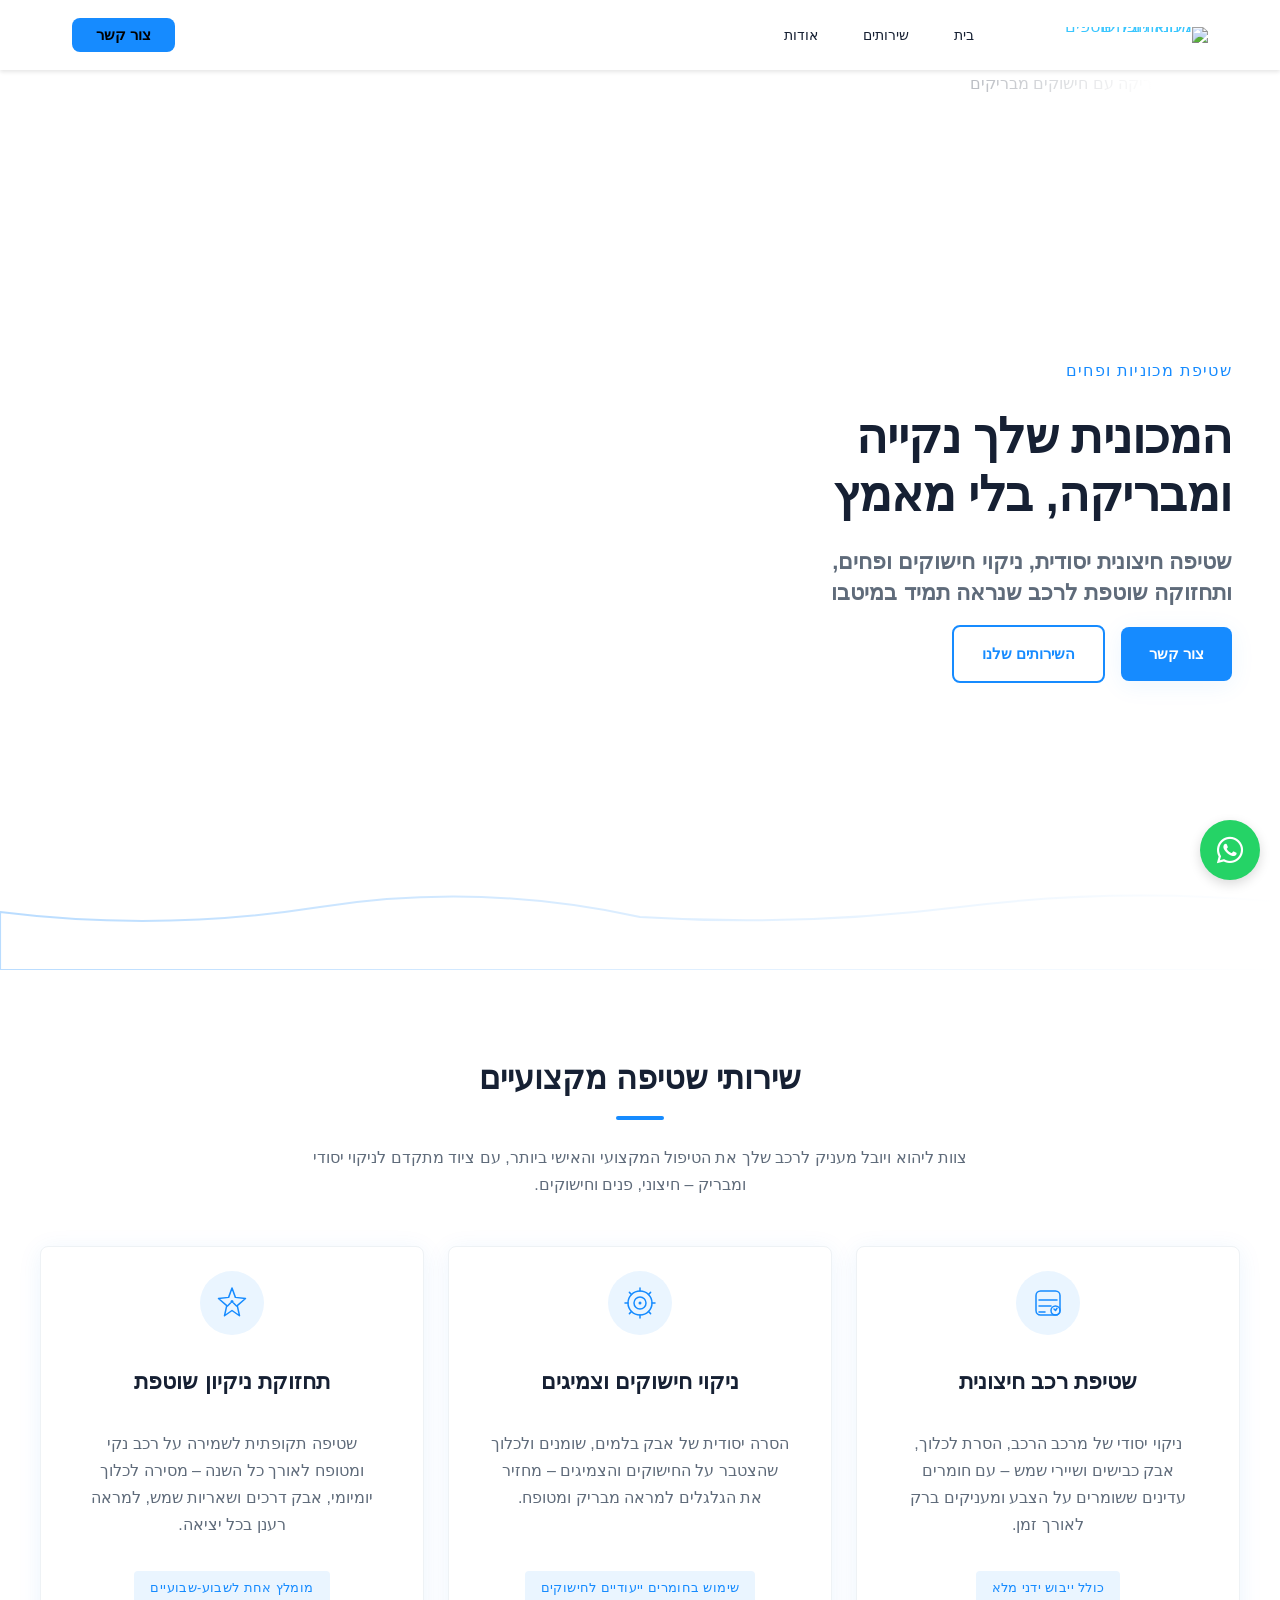
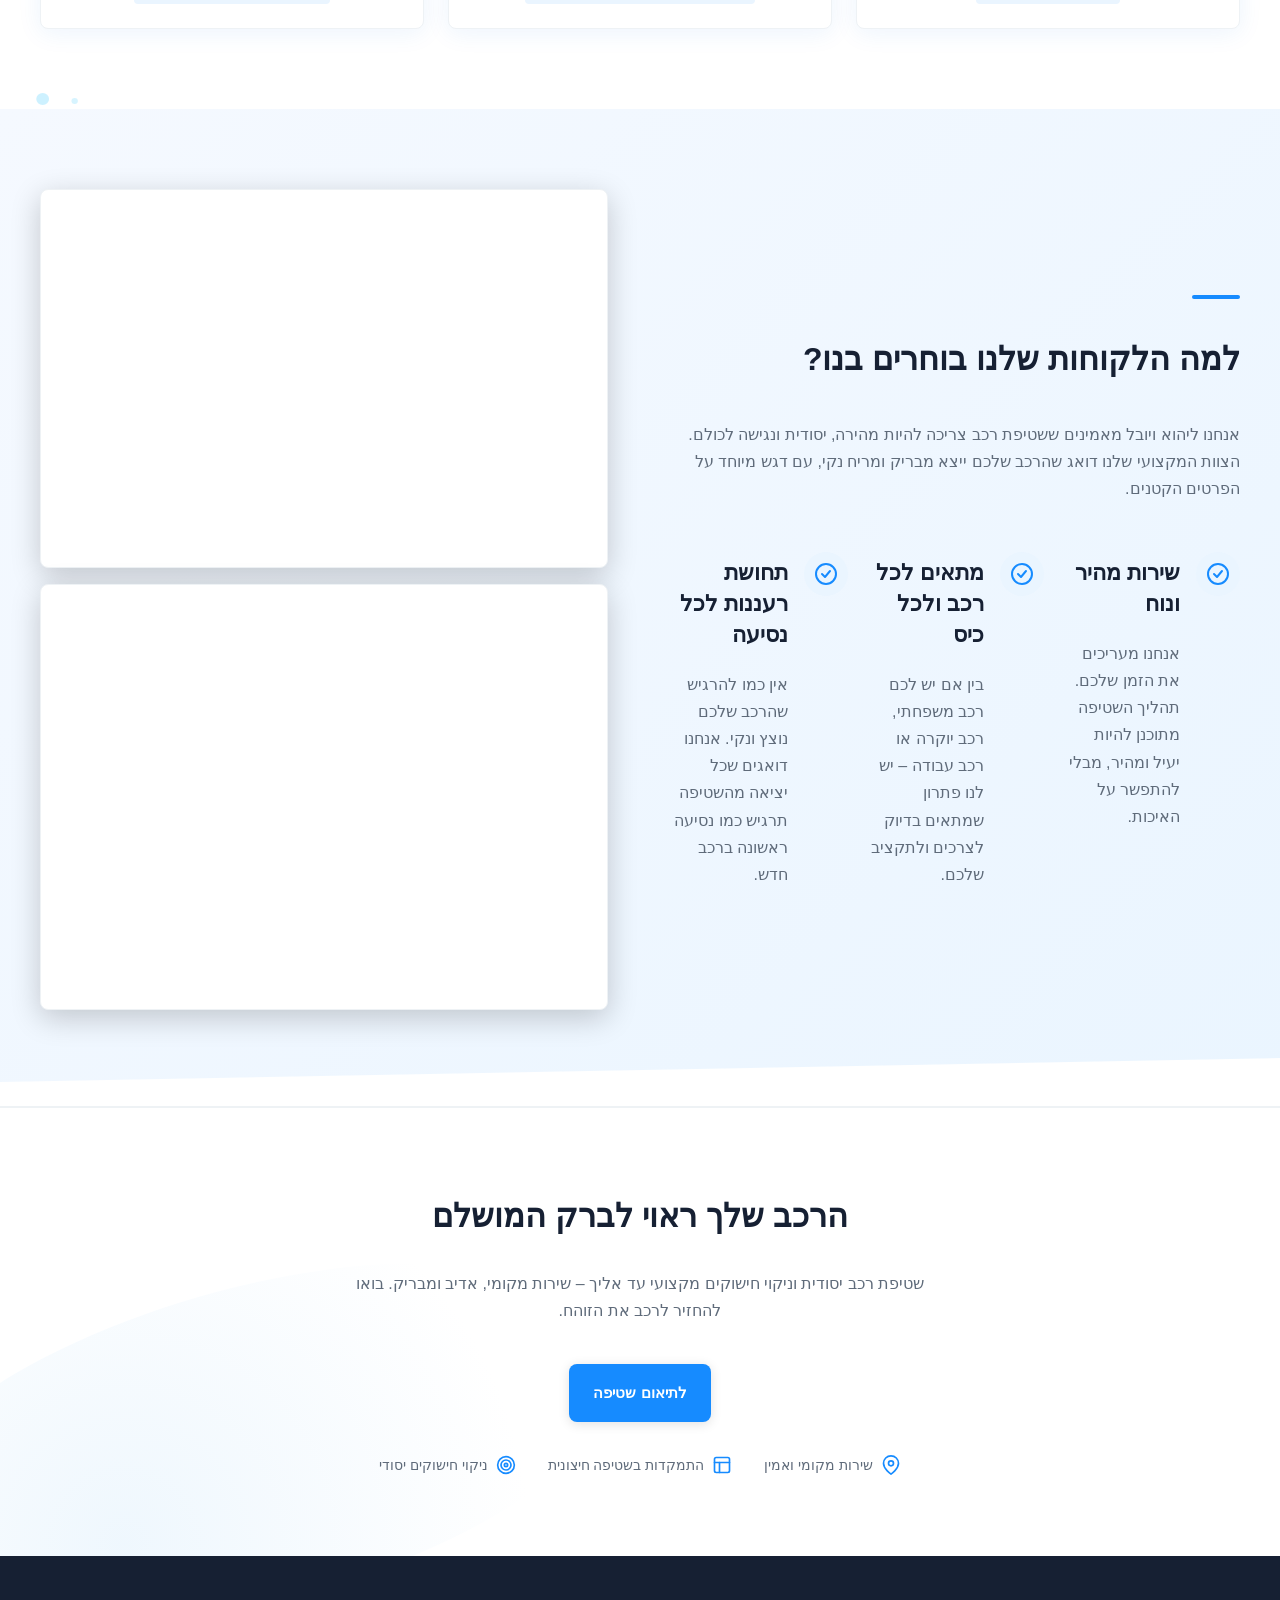
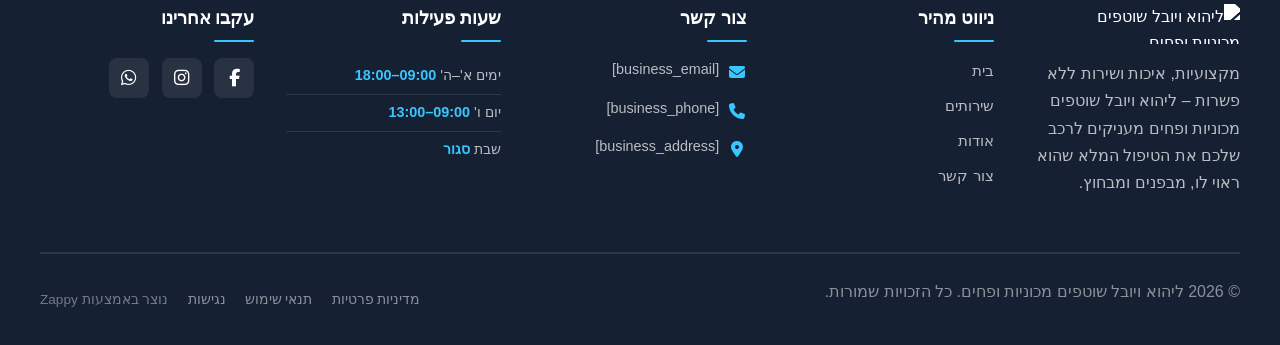
==== commit 6491ad95: "Background sync: Progressive GitHub Sync" ====
--- a/public/index.html
+++ b/public/index.html
@@ -1 +1 @@
-<!doctype html><html dir="rtl" lang="he"><head><meta charset="UTF-8"><meta content="width=device-width,initial-scale=1" name="viewport"><meta content="index, follow" name="robots"><title>תנו לרכב שלכם ברק של חדש — ליהוא ויובל שוטפים מכוניות ופחים</title><meta content="מחפשים שטיפת רכב מקצועית עם ציוד מתקדם? אנחנו מתמחים בניקיון חיצוני יסודי, הברקת ג&#39;אנטים וטיפוח הרכב. בואו להתאהב מחדש במכונית שלכם ולהזמין תור עוד היום!" name="description"><meta content="car detailing equipment, professional car detailing near me, שטיפת רכב מקצועית, ניקיון ג'אנטים, הברקת רכב" name="keywords"><link href="/assets/favicon.ico" rel="icon" type="image/x-icon"><link href="/assets/favicon-16x16.png" rel="icon" type="image/png" sizes="16x16"><link href="/assets/favicon-32x32.png" rel="icon" type="image/png" sizes="32x32"><link href="/assets/favicon-48x48.png" rel="icon" type="image/png" sizes="48x48"><link href="/assets/favicon-192x192.png" rel="icon" type="image/png" sizes="192x192"><link href="/assets/favicon-512x512.png" rel="icon" type="image/png" sizes="512x512"><link href="/assets/apple-touch-icon.png" rel="apple-touch-icon"><script>!function(){"use strict";var t="2e1979f5-cd56-4f06-927f-443e80908eb5",e="https://api.zappy5.com/api/analytics/track",a=18e5,n=2592e6,o=!0,i=!0,r=!0;var s=function(){var e="zappy_visitor_"+t,a=null;try{if(a=localStorage.getItem(e)){var o=JSON.parse(a),i=Date.now();if(i-o.created<n)return o.lastSeen=i,localStorage.setItem(e,JSON.stringify(o)),o.id}}catch(t){console.warn("Zappy Analytics: LocalStorage not available")}var r="zv_"+Date.now()+"_"+Math.random().toString(36).substr(2,9);try{localStorage.setItem(e,JSON.stringify({id:r,created:Date.now(),lastSeen:Date.now()}))}catch(t){}return r}(),c=function(){var e="zappy_session_"+t,n=null;try{if(n=sessionStorage.getItem(e)){var o=JSON.parse(n),i=Date.now();if(i-o.timestamp<a)return o.timestamp=i,sessionStorage.setItem(e,JSON.stringify(o)),o.id}}catch(t){console.warn("Zappy Analytics: SessionStorage not available")}var r="zs_"+Date.now()+"_"+Math.random().toString(36).substr(2,9);try{sessionStorage.setItem(e,JSON.stringify({id:r,timestamp:Date.now()}))}catch(t){}return r}();function l(a,n){n=n||{};var o={website_id:t,event_type:a,page_path:window.location.pathname,referrer:document.referrer||"direct",visitor_id:s,session_id:c,metadata:n};if(navigator.sendBeacon){var i=new Blob([JSON.stringify(o)],{type:"application/json"});navigator.sendBeacon(e,i)}else fetch(e,{method:"POST",headers:{"Content-Type":"application/json"},body:JSON.stringify(o),keepalive:!0}).catch(function(t){console.warn("Zappy Analytics: Failed to track event",t)})}o&&l("pageview",{title:document.title,url:window.location.href}),i&&document.addEventListener("click",function(t){var e=t.target;if("BUTTON"===e.tagName||e.closest("button")){var a="BUTTON"===e.tagName?e:e.closest("button");l("click",{element:"button",text:a.textContent.trim().substring(0,100),id:a.id||null,class:a.className||null})}else if("A"===e.tagName||e.closest("a")){var n="A"===e.tagName?e:e.closest("a");l("navigation",{element:"link",text:n.textContent.trim().substring(0,100),href:n.href,external:n.hostname!==window.location.hostname})}},!0),r&&document.addEventListener("submit",function(t){var e=t.target;l("form_submit",{form_id:e.id||null,form_name:e.name||null,form_action:e.action||null,form_method:e.method||"GET"})},!0);var d=Date.now();window.addEventListener("beforeunload",function(){l("page_unload",{time_on_page:Math.floor((Date.now()-d)/1e3),page_path:window.location.pathname})}),window.zappyAnalytics={track:l,getVisitorId:function(){return s},getSessionId:function(){return c}}}()</script><meta content="תנו לרכב שלכם ברק של חדש — ליהוא ויובל שוטפים מכוניות ופחים" property="og:title"><meta content="מחפשים שטיפת רכב מקצועית עם ציוד מתקדם? אנחנו מתמחים בניקיון חיצוני יסודי, הברקת ג&#39;אנטים וטיפוח הרכב. בואו להתאהב מחדש במכונית שלכם ולהזמין תור עוד היום!" property="og:description"><meta content="summary_large_image" name="twitter:card"><meta content="תנו לרכב שלכם ברק של חדש — ליהוא ויובל שוטפים מכוניות ופחים" name="twitter:title"><meta content="מחפשים שטיפת רכב מקצועית עם ציוד מתקדם? אנחנו מתמחים בניקיון חיצוני יסודי, הברקת ג&#39;אנטים וטיפוח הרכב. בואו להתאהב מחדש במכונית שלכם ולהזמין תור עוד היום!" name="twitter:description"><meta content="website" property="og:type"/><meta content="he_IL" property="og:locale"/><link href="https://cdnjs.cloudflare.com/ajax/libs/font-awesome/6.4.0/css/all.min.css" rel="stylesheet"/><style>.skip-link{position:absolute;top:0;left:0;transform:translateY(-200%);padding:12px 18px;background:var(--bg-dark,#1a1a1a);color:var(--text-light,#fff);font-weight:600;border-radius:0 0 8px 0;z-index:10000}.skip-link:focus{transform:none;outline:2px solid var(--ring,#fff);outline-offset:2px}:focus-visible{outline:2px solid var(--ring,currentColor);outline-offset:3px}</style><link href="/assets/favicon.ico" rel="icon" type="image/x-icon"/><link href="/assets/favicon-16x16.png" rel="icon" type="image/png" sizes="16x16"/><link href="/assets/favicon-32x32.png" rel="icon" type="image/png" sizes="32x32"/><link href="/assets/favicon-48x48.png" rel="icon" type="image/png" sizes="48x48"/><link href="/assets/favicon-192x192.png" rel="icon" type="image/png" sizes="192x192"/><link href="/assets/favicon-512x512.png" rel="icon" type="image/png" sizes="512x512"/><link href="/assets/apple-touch-icon.png" rel="apple-touch-icon"/><link href="https://cdn.jsdelivr.net/npm/vanilla-cookieconsent@3/dist/cookieconsent.css" rel="stylesheet"/><script src="https://cdn.jsdelivr.net/npm/vanilla-cookieconsent@3/dist/cookieconsent.umd.js"></script><script src="https://cdn.jsdelivr.net/gh/mickidum/acc_toolbar/acctoolbar/acctoolbar.min.js"></script><link href="/styles.css" rel="stylesheet"><script>window.ZAPPY_WEBSITE_ID="2e1979f5-cd56-4f06-927f-443e80908eb5",window.ZAPPY_API_BASE="https://api.zappy5.com"</script><style id="zappy-dropdown-submenu-styles">#navMenu li:has(.sub-menu),.nav-menu li:has(.sub-menu),.navbar li:has(.sub-menu),nav li:has(.sub-menu){position:relative}#navMenu .sub-menu,.nav-menu .sub-menu,.navbar .sub-menu,nav .sub-menu{display:block!important;position:absolute!important;top:100%;left:0;min-width:220px;background:#fff;border-radius:8px;box-shadow:0 8px 25px rgba(0,0,0,.15);padding:8px 0;opacity:0;visibility:hidden;transform:translateY(10px);transition:all .3s ease;z-index:1000;list-style:none;pointer-events:none}#navMenu li:hover>.sub-menu,.nav-menu li:hover>.sub-menu,.navbar li:hover>.sub-menu,nav li:hover>.sub-menu{opacity:1!important;visibility:visible!important;transform:translateY(0)!important;pointer-events:auto!important}.sub-menu li{list-style:none;margin:0;padding:0}.sub-menu a{display:block!important;padding:10px 16px!important;color:var(--text-dark,#333)!important;font-weight:500;text-decoration:none;white-space:nowrap;transition:background-color .2s}.sub-menu .zappy-nav-child>a{padding-left:28px!important;font-size:.9em!important;opacity:.85!important}[dir=rtl] .sub-menu .zappy-nav-child>a,html[lang=ar] .sub-menu .zappy-nav-child>a,html[lang=he] .sub-menu .zappy-nav-child>a{padding-left:10px!important;padding-right:28px!important}.sub-menu .zappy-nav-parent>a{font-weight:600!important}.sub-menu a:hover{background-color:#f5f5f5}[dir=rtl] .nav-menu .sub-menu,[dir=rtl] .navbar .sub-menu,[dir=rtl] nav .sub-menu,html[lang=ar] .nav-menu .sub-menu,html[lang=ar] .navbar .sub-menu,html[lang=ar] nav .sub-menu,html[lang=he] .nav-menu .sub-menu,html[lang=he] .navbar .sub-menu,html[lang=he] nav .sub-menu{left:auto!important;right:0!important}.sub-menu:empty,.sub-menu:not(:has(li)):not(:has(> a)),.sub-menu:not(:has(li:not(.zappy-hidden-menu-item))):not(:has(> a)){display:none!important;opacity:0!important;visibility:hidden!important;pointer-events:none!important}li:has(.menu-group-title):hover>.sub-menu{opacity:1!important;visibility:visible!important;transform:translateY(0)!important;pointer-events:auto!important}#navMenu>li>.menu-group-title,.nav-menu>li>.menu-group-title{display:inline-block;padding:.5rem 1rem;cursor:default;user-select:none}@media (max-width:768px){#navMenu .sub-menu,.nav-menu .sub-menu,.navbar .sub-menu,nav .sub-menu{position:static!important;transform:none!important;box-shadow:none!important;background:0 0!important;max-height:0;overflow:hidden;opacity:0;visibility:hidden;transition:max-height .3s ease,opacity .3s ease;padding:0!important;border-radius:0!important}#navMenu .sub-menu.mobile-expanded,.nav-menu .sub-menu.mobile-expanded,.navbar .sub-menu.mobile-expanded{max-height:none!important;overflow-y:visible!important;opacity:1!important;visibility:visible!important;padding:8px 0 8px 16px!important}[dir=rtl] .sub-menu.mobile-expanded,html[lang=he] .sub-menu.mobile-expanded{padding:8px 16px 8px 0!important}#navMenu li:hover>.sub-menu,.nav-menu li:hover>.sub-menu,.navbar li:hover>.sub-menu,nav li:hover>.sub-menu{opacity:0;visibility:hidden;pointer-events:none}#navMenu li>.sub-menu.mobile-expanded,.nav-menu li>.sub-menu.mobile-expanded,.navbar li>.sub-menu.mobile-expanded,nav li>.sub-menu.mobile-expanded{opacity:1!important;visibility:visible!important;pointer-events:auto!important}#navMenu li:has(.sub-menu),.nav-menu li:has(.sub-menu),.navbar li:has(.sub-menu),nav li:has(.sub-menu){display:flex!important;flex-wrap:wrap!important;align-items:center!important;position:relative!important;min-height:44px!important}#navMenu li:has(.sub-menu)>a,.nav-menu li:has(.sub-menu)>a,.navbar li:has(.sub-menu)>a,nav li:has(.sub-menu)>a{flex:1!important;min-width:0!important}#navMenu li:has(.sub-menu)>.menu-group-title,.nav-menu li:has(.sub-menu)>.menu-group-title,.navbar li:has(.sub-menu)>.menu-group-title,nav li:has(.sub-menu)>.menu-group-title{flex:1!important;min-width:0!important;padding:0!important;line-height:inherit!important}#navMenu li:has(.sub-menu)>.sub-menu,.nav-menu li:has(.sub-menu)>.sub-menu,.navbar li:has(.sub-menu)>.sub-menu,nav li:has(.sub-menu)>.sub-menu{flex-basis:100%!important;width:100%!important}#navMenu li:has(.sub-menu)>a [class*=arrow],#navMenu li:has(.sub-menu)>a [class*=chevron],.nav-menu li:has(.sub-menu)>a .fa-angle-down,.nav-menu li:has(.sub-menu)>a .fa-chevron-down,.nav-menu li:has(.sub-menu)>a [class*=arrow],.nav-menu li:has(.sub-menu)>a [class*=chevron],nav li:has(.sub-menu)>a [class*=arrow],nav li:has(.sub-menu)>a [class*=chevron]{display:none!important;visibility:hidden!important}.mobile-submenu-toggle{display:flex!important;align-items:center!important;justify-content:center!important;width:44px!important;height:auto!important;background:0 0!important;border:none!important;cursor:pointer!important;color:var(--text-dark)!important;position:static!important;flex-shrink:0!important;align-self:stretch!important;z-index:2!important;padding:0!important;margin:0!important}.mobile-submenu-toggle::after{content:''!important;width:0!important;height:0!important;border-left:6px solid transparent!important;border-right:6px solid transparent!important;border-top:7px solid currentColor!important;transition:transform .3s ease!important}.mobile-submenu-toggle.expanded::after{transform:rotate(180deg)!important}.sub-menu a{padding:10px 0!important;display:block!important;color:var(--text-dark)!important;white-space:normal!important}.sub-menu .zappy-nav-child>a{padding-left:28px!important;font-size:.9em!important;opacity:.85!important}[dir=rtl] .sub-menu .zappy-nav-child>a,html[lang=ar] .sub-menu .zappy-nav-child>a,html[lang=he] .sub-menu .zappy-nav-child>a{padding-left:0!important;padding-right:28px!important}.sub-menu .zappy-nav-parent>a{font-weight:600!important}#navMenu.active,.nav-menu.active{max-width:100vw!important;overflow-x:hidden!important;box-sizing:border-box!important}.navbar .sub-menu li a,.zappy-products-dropdown .sub-menu a,nav.navbar .sub-menu li a{color:var(--text-dark)!important}}@media (min-width:769px){.mobile-submenu-toggle{display:none!important}}</style><style id="zappy-widget-visibility">html[dir=rtl] .whatsapp-float{right:20px!important;left:auto!important}html:not([dir]) .whatsapp-float,html[dir=ltr] .whatsapp-float{left:20px!important;right:auto!important}html[dir=rtl] #mic-access-tool-general-button,html[dir=rtl] #mic-init-access-tool #mic-access-tool-general-button,html[dir=rtl] #mic-init-access-tool .mic-access-tool-general-button,html[dir=rtl] ._access-icon,html[dir=rtl] .mic-access-tool-general-button{left:20px!important;right:auto!important}html:not([dir]) #mic-access-tool-general-button,html:not([dir]) #mic-init-access-tool #mic-access-tool-general-button,html:not([dir]) #mic-init-access-tool .mic-access-tool-general-button,html:not([dir]) ._access-icon,html:not([dir]) .mic-access-tool-general-button,html[dir=ltr] #mic-access-tool-general-button,html[dir=ltr] #mic-init-access-tool #mic-access-tool-general-button,html[dir=ltr] #mic-init-access-tool .mic-access-tool-general-button,html[dir=ltr] ._access-icon,html[dir=ltr] .mic-access-tool-general-button{right:20px!important;left:auto!important}@media (max-width:768px){.whatsapp-float{display:flex!important}}@media (min-width:769px){.whatsapp-float{display:flex!important}}@media (max-width:768px){#mic-access-tool-general-button,#mic-init-access-tool #mic-access-tool-general-button,#mic-init-access-tool .mic-access-tool-general-button,._access-icon,.mic-access-tool-general-button{display:flex!important;visibility:visible!important;opacity:1!important;pointer-events:auto!important}#mic-access-tool-box.opened-mic-access-tool,#mic-init-access-tool #mic-access-tool-box.opened-mic-access-tool,.mic-access-tool-box.opened-mic-access-tool{visibility:visible!important;opacity:1!important;pointer-events:auto!important}}@media (min-width:769px){#mic-access-tool-general-button,#mic-init-access-tool #mic-access-tool-general-button,#mic-init-access-tool .mic-access-tool-general-button,._access-icon,.mic-access-tool-general-button{display:flex!important;visibility:visible!important;opacity:1!important;pointer-events:auto!important}#mic-access-tool-box.opened-mic-access-tool,#mic-init-access-tool #mic-access-tool-box.opened-mic-access-tool,.mic-access-tool-box.opened-mic-access-tool{visibility:visible!important;opacity:1!important;pointer-events:auto!important}}</style></head><body><a href="#main" class="skip-link">דלג לתוכן הראשי</a><nav class="navbar" dir="rtl"><button aria-label="Menu" class="mobile-toggle" id="mobileToggle"><svg viewBox="0 0 24 24" fill="none" class="hamburger-icon" height="24" width="24"><path d="M3 12h18M3 6h18M3 18h18" stroke="currentColor" stroke-width="2" stroke-linecap="round"/></svg> <svg viewBox="0 0 24 24" fill="none" class="close-icon" height="24" width="24" style="display:none"><path d="M18 6L6 18M6 6l12 12" stroke="currentColor" stroke-width="2" stroke-linecap="round"/></svg></button> <button aria-label="Call" class="phone-header-btn" data-phone="[business_phone]"><svg viewBox="0 0 24 24" fill="currentColor" width="20" height="20"><path d="M22 16.92v3a2 2 0 0 1-2.18 2 19.79 19.79 0 0 1-8.63-3.07 19.5 19.5 0 0 1-6-6 19.79 19.79 0 0 1-3.07-8.67A2 2 0 0 1 4.11 2h3a2 2 0 0 1 2 1.72 12.84 12.84 0 0 0 .7 2.81 2 2 0 0 1-.45 2.11L8.09 9.91a16 16 0 0 0 6 6l1.27-1.27a2 2 0 0 1 2.11-.45 12.84 12.84 0 0 0 2.81.7A2 2 0 0 1 22 16.92z"/></svg></button><div class="nav-container"><div class="nav-right-group"><div class="nav-brand"><a href="/" class="logo-link"><img alt="ליהוא ויובל שוטפים מכוניות ופחים" class="logo" src="/assets/site-----image-1.webp"/></a></div><ul class="nav-menu" id="navMenu"><li><a href="/">בית</a></li><li><a href="/services">שירותים</a></li><li><a href="/about">אודות</a></li><li class="mobile-contact-link nav-cta-mobile-item"><a href="/contact" class="nav-cta-btn">צור קשר</a></li></ul></div><div class="nav-cta-container"><a href="/contact" class="nav-cta-btn">צור קשר</a></div></div></nav><script>window.addEventListener("load",function(){const e=document.querySelector(".navbar, nav, header");if(!e)return void console.log("[Navbar] Navbar element not found");let t=document.getElementById("mobileToggle")||document.querySelector(".mobile-toggle")||document.querySelector(".hamburger")||document.querySelector(".hamburger-menu")||document.querySelector(".menu-toggle")||document.querySelector(".burger-menu")||document.querySelector('[aria-label="Menu"]')||document.querySelector('[aria-label="תפריט"]');const o=document.querySelector(".phone-header-btn"),n=window.getComputedStyle(e);let r=n.backgroundColor;if(console.log("[Navbar] Initial navbar background:",r),"transparent"===r||"rgba(0, 0, 0, 0)"===r||r.startsWith("rgba")&&r.includes(", 0)")){const e=n.backgroundImage;if(e&&"none"!==e)console.log("[Navbar] Navbar has background image/gradient, using dark text"),r="rgb(240, 240, 240)";else{const e=window.getComputedStyle(document.body).backgroundColor;console.log("[Navbar] Navbar transparent, using body background:",e),r=e}}const a=r.match(/\d+/g);if(a&&a.length>=3){const e=(.299*parseInt(a[0])+.587*parseInt(a[1])+.114*parseInt(a[2]))/255;console.log("[Navbar] Mobile button colors preserved from Claude CSS (luminance:",e.toFixed(2)+")");const n=document.createElement("style");n.id="zappy-mobile-nav-fix";document.documentElement.lang;document.documentElement.dir,n.textContent='\n        /* Hide mobile buttons on desktop, show only on mobile */\n        @media (min-width: 769px) {\n          .mobile-toggle,\n          .phone-header-btn {\n            display: none !important;\n          }\n        }\n        \n        /* Show and position mobile buttons correctly on mobile */\n        @media (max-width: 768px) {\n          .navbar,\n          nav.navbar {\n            min-height: 70px !important;\n          }\n\n          .mobile-toggle,\n          .phone-header-btn {\n            position: absolute !important;\n            top: 0 !important;\n            bottom: 0 !important;\n            margin-top: auto !important;\n            margin-bottom: auto !important;\n            transform: none !important;\n            z-index: 1001 !important;\n            display: flex !important;\n            align-items: center !important;\n            justify-content: center !important;\n            width: 36px !important;\n            height: 36px !important;\n            border-radius: 50% !important;\n            border: none !important;\n            cursor: pointer !important;\n            padding: 6px !important;\n            background: none !important;\n            color: var(--nav-text, var(--text-dark)) !important;\n            touch-action: manipulation !important;\n            -webkit-tap-highlight-color: transparent !important;\n          }\n\n          html[data-zappy-site-type="ecommerce"] .phone-header-btn,\n          body[data-zappy-site-type="ecommerce"] .phone-header-btn,\n          html[data-zappy-site-type="ecommerce"] header .phone-header-btn,\n          html[data-zappy-site-type="ecommerce"] nav .phone-header-btn {\n            display: none !important;\n            visibility: hidden !important;\n            width: 0 !important;\n            height: 0 !important;\n            min-width: 0 !important;\n            overflow: hidden !important;\n          }\n          \n          /* LTR positioning (default): hamburger LEFT, phone RIGHT */\n          html:not([dir="rtl"]):not([lang="he"]):not([lang="ar"]) .mobile-toggle,\n          html[dir="ltr"] .mobile-toggle {\n            left: 12px !important;\n            right: auto !important;\n          }\n          html:not([dir="rtl"]):not([lang="he"]):not([lang="ar"]) .phone-header-btn,\n          html[dir="ltr"] .phone-header-btn {\n            right: 12px !important;\n            left: auto !important;\n          }\n          \n          /* RTL positioning: hamburger RIGHT, phone LEFT */\n          html[dir="rtl"] .mobile-toggle,\n          html[lang="he"] .mobile-toggle,\n          html[lang="ar"] .mobile-toggle {\n            right: 12px !important;\n            left: auto !important;\n          }\n          html[dir="rtl"] .phone-header-btn,\n          html[lang="he"] .phone-header-btn,\n          html[lang="ar"] .phone-header-btn {\n            left: 12px !important;\n            right: auto !important;\n          }\n          \n          /* CRITICAL: Ensure nav-container has min-height on mobile */\n          /* All children are positioned absolutely/fixed on mobile, so height:auto collapses to 0 */\n          .nav-container {\n            min-height: 70px !important;\n            position: relative !important;\n          }\n          \n          /* Ensure SVG icons are properly sized and inherit color */\n          .mobile-toggle svg,\n          .phone-header-btn svg {\n            width: 24px !important;\n            height: 24px !important;\n            /* Don\'t force display - let JavaScript control hamburger/close toggle */\n          }\n          \n          /* Reset nav-cta-container on mobile - remove desktop box-shadow/padding */\n          /* that creates a visible ghost box when CTA button is hidden */\n          .nav-cta-container {\n            box-shadow: none !important;\n            padding: 0 !important;\n          }\n          \n          /* Hide nav-cta-container entirely on mobile when there\'s no lang-switcher */\n          /* (only the CTA button is inside, and it\'s hidden on mobile) */\n          .nav-cta-container:not(:has(.lang-switcher)) {\n            display: none !important;\n          }\n          \n          /* CRITICAL: Prevent hero image fade gradient from bleeding over headline text */\n          /* The .image-fade-gradient has bottom: -30px (extends below parent) */\n          /* On mobile stacked layout, this overlaps the h1 text below the image */\n          .hero-image-column {\n            overflow: hidden !important;\n          }\n          .image-fade-gradient {\n            bottom: 0 !important;\n          }\n          \n          /* Hide desktop language switcher on mobile - hamburger menu handles it */\n          /* High specificity to override stored CSS */\n          .lang-switcher,\n          .nav-cta-container .lang-switcher,\n          .nav-container .lang-switcher,\n          .navbar .lang-switcher,\n          .navbar .nav-cta-container .lang-switcher {\n            display: none !important;\n          }\n        }\n      ';const r=document.getElementById("zappy-mobile-nav-fix");r&&r.remove(),document.head.appendChild(n),console.log("[Navbar] Critical CSS injected for mobile nav positioning");const i=window.innerWidth<=768;if(t){const e=t.querySelector(".hamburger-icon"),o=t.querySelector(".close-icon");e&&(e.style.setProperty("width","24px","important"),e.style.setProperty("height","24px","important"),e.style.setProperty("display","block","important")),o&&(o.style.setProperty("width","24px","important"),o.style.setProperty("height","24px","important"),o.style.setProperty("display","none","important")),i?(t.style.setProperty("position","absolute","important"),t.style.setProperty("top","0","important"),t.style.setProperty("bottom","0","important"),t.style.setProperty("margin-top","auto","important"),t.style.setProperty("margin-bottom","auto","important"),t.style.setProperty("transform","none","important"),t.style.setProperty("z-index","1001","important"),t.style.removeProperty("left"),t.style.removeProperty("right"),console.log("[Navbar] Mobile toggle positioning applied (mobile viewport)")):(t.style.removeProperty("position"),t.style.removeProperty("top"),t.style.removeProperty("transform"),t.style.removeProperty("z-index"),t.style.removeProperty("left"),t.style.removeProperty("right"),console.log("[Navbar] Desktop viewport - cleared mobile toggle inline positioning"))}if(o){const e=o.querySelector("svg");e&&(e.style.width="24px",e.style.height="24px",e.setAttribute("width","24"),e.setAttribute("height","24")),i?(o.style.setProperty("position","absolute","important"),o.style.setProperty("top","0","important"),o.style.setProperty("bottom","0","important"),o.style.setProperty("margin-top","auto","important"),o.style.setProperty("margin-bottom","auto","important"),o.style.setProperty("transform","none","important"),o.style.setProperty("z-index","1001","important"),o.style.removeProperty("left"),o.style.removeProperty("right"),console.log("[Navbar] Phone button positioning applied (mobile viewport)")):(o.style.removeProperty("position"),o.style.removeProperty("top"),o.style.removeProperty("transform"),o.style.removeProperty("z-index"),o.style.removeProperty("left"),o.style.removeProperty("right"),console.log("[Navbar] Desktop viewport - cleared phone button inline positioning"))}}else console.log("[Navbar] Could not parse background color:",r);t=document.getElementById("mobileToggle")||document.querySelector(".mobile-toggle")||document.querySelector(".hamburger")||document.querySelector(".hamburger-menu")||document.querySelector(".menu-toggle")||document.querySelector(".burger-menu")||document.querySelector('[aria-label="Menu"]')||document.querySelector('[aria-label="תפריט"]');const i=document.getElementById("navMenu")||document.querySelector(".nav-menu")||document.querySelector(".nav-links")||document.querySelector("nav ul:not(.submenu)");if(!t||!i)return void console.log("[Navbar] Mobile toggle or menu not found:",{toggle:!!t,menu:!!i});i.id||(i.id="navMenu"),console.log("[Navbar] Initializing mobile menu...");const l=t.cloneNode(!0);t.parentNode.replaceChild(l,t);var s=0;function p(e){var t=Date.now();t-s<300||(s=t,function(e){e.preventDefault(),e.stopPropagation();const t=l.querySelector(".hamburger-icon"),o=l.querySelector(".close-icon");i.classList.contains("active")?(i.classList.remove("active"),t&&t.style.setProperty("display","block","important"),o&&o.style.setProperty("display","none","important"),document.body.style.overflow="",document.body.classList.remove("menu-open"),console.log("[Navbar] Menu closed")):(i.classList.add("active"),t&&t.style.setProperty("display","none","important"),o&&o.style.setProperty("display","block","important"),document.body.style.overflow="hidden",document.body.classList.add("menu-open"),console.log("[Navbar] Menu opened"))}(e))}l.addEventListener("click",p),l.addEventListener("touchend",p),document.addEventListener("keydown",function(e){if(("Escape"===e.key||"Esc"===e.key)&&i.classList.contains("active")){const e=l.querySelector(".hamburger-icon"),t=l.querySelector(".close-icon");i.classList.remove("active"),e&&e.style.setProperty("display","block","important"),t&&t.style.setProperty("display","none","important"),document.body.style.overflow="",document.body.classList.remove("menu-open"),console.log("[Navbar] Menu closed (Escape)")}}),i.querySelectorAll("a").forEach(function(e){e.addEventListener("click",function(){if("#"===this.getAttribute("href"))return;const e=l.querySelector(".hamburger-icon"),t=l.querySelector(".close-icon");i.classList.remove("active"),e&&e.style.setProperty("display","block","important"),t&&t.style.setProperty("display","none","important"),document.body.style.overflow="",document.body.classList.remove("menu-open"),console.log("[Navbar] Menu closed (link clicked)")})});var m=i.querySelectorAll(".dropdown-toggle");m.forEach(function(e){e.addEventListener("click",function(e){e.preventDefault(),e.stopPropagation();var t=this.closest(".nav-dropdown");t&&(t.parentNode.querySelectorAll(".nav-dropdown.open").forEach(function(e){e!==t&&e.classList.remove("open")}),t.classList.toggle("open"),console.log("[Navbar] Dropdown toggled:",t.classList.contains("open")?"open":"closed"))})}),document.addEventListener("click",function(e){e.target.closest(".nav-dropdown")||document.querySelectorAll(".nav-dropdown.open").forEach(function(e){e.classList.remove("open")})}),console.log("[Navbar] Dropdown handlers initialized for "+m.length+" dropdowns"),o&&o.addEventListener("click",function(){const e=document.querySelectorAll('a[href^="tel:"]'),t=e.length>0?e[0].getAttribute("href").replace("tel:",""):"[business_phone]";window.location.href="tel:"+t,console.log("[Navbar] Phone button clicked")}),console.log("[Navbar] Mobile menu initialized successfully")})</script><main id="main"><section class="index-hero-section" data-band-index="0" data-layout-spec="בית-hero" data-hero-treatment="fade-bleed" data-hero-type="fullscreen-scrim" style="--hero-fade-color:var(--bg-light)"><img alt="מכונית נקייה ומבריקה עם חישוקים מבריקים" class="hero-fade-img" src="/assets/site-index-hero-image-1.webp" data-context="A daytime photo of a clean, shiny car with visible clean wheels and reflective paint, parked on a bright street. The car and wheel subject sits on the right side of the frame, leaving the left side with open sky and soft bokeh for a fade-bleed panel." data-hero-bg="true" data-placeholder="index-hero-image-1" fetchpriority="high" height="600" loading="eager" width="1200"/><div class="hero-fade-content"><p class="hero-eyebrow">שטיפת מכוניות ופחים</p><h1 class="display-xl">המכונית שלך נקייה ומבריקה, בלי מאמץ</h1><h3 class="hero-subtitle">שטיפה חיצונית יסודית, ניקוי חישוקים ופחים, ותחזוקה שוטפת לרכב שנראה תמיד במיטבו</h3><div class="hero-cta-row"><a href="/contact" class="btn-primary">צור קשר</a> <a href="/services" class="btn-secondary">השירותים שלנו</a></div></div><div class="index-hero-divider-wrapper"><svg viewBox="0 0 1200 80" xmlns="http://www.w3.org/2000/svg" aria-hidden="true" data-no-icon-edit="true" preserveAspectRatio="none"><defs><linearGradient id="waterGlossGradient" x1="0%" x2="100%" y1="0%" y2="0%"><stop offset="0%" stop-color="var(--primary)" stop-opacity="0.3"/><stop offset="100%" stop-color="var(--primary)" stop-opacity="0"/></linearGradient></defs><path d="M0,80 L0,20 Q150,40 300,15 T600,25 Q750,35 900,15 T1200,10 L1200,80 Z" fill="var(--bg-light)"/><path d="M0,80 L0,22 Q150,42 300,17 T600,27 Q750,37 900,17 T1200,12 L1200,80 Z" stroke="url(#waterGlossGradient)" stroke-width="2" fill="var(--bg-light)"/></svg></div></section><section class="index-services-section" data-band-index="1" data-layout-spec="בית-services"><div class="index-services-section__container"><div class="index-services-section__header"><h2 class="index-services-section__title">שירותי שטיפה מקצועיים</h2><div class="index-services-section__underline" aria-hidden="true"></div><p class="index-services-section__subtitle">צוות ליהוא ויובל מעניק לרכב שלך את הטיפול המקצועי והאישי ביותר, עם ציוד מתקדם לניקוי יסודי ומבריק – חיצוני, פנים וחישוקים.</p></div><div class="index-services-section__grid"><article class="index-services-section__card"><div class="index-services-section__icon-wrap"><svg viewBox="0 0 48 48" fill="none" data-element-type="icon" data-icon-type="svg" xmlns="http://www.w3.org/2000/svg" class="index-services-section__icon"><path d="M8 14C8 10.6863 10.6863 8 14 8H34C37.3137 8 40 10.6863 40 14V34C40 37.3137 37.3137 40 34 40H14C10.6863 40 8 37.3137 8 34V14Z" stroke="currentColor" stroke-width="2"/><path d="M12 20H36" stroke="currentColor" stroke-width="2" stroke-linecap="round"/><path d="M12 28H28" stroke="currentColor" stroke-width="2" stroke-linecap="round"/><path d="M12 36H20" stroke="currentColor" stroke-width="2" stroke-linecap="round"/><circle cx="34" cy="34" r="6" stroke="currentColor" stroke-width="2"/><path d="M32 32L34 34L36 31" stroke="currentColor" stroke-width="2" stroke-linecap="round" stroke-linejoin="round"/></svg></div><h3 class="index-services-section__card-title">שטיפת רכב חיצונית</h3><p class="index-services-section__card-text">ניקוי יסודי של מרכב הרכב, הסרת לכלוך, אבק כבישים ושיירי שמש – עם חומרים עדינים ששומרים על הצבע ומעניקים ברק לאורך זמן.</p><span class="index-services-section__card-detail">כולל ייבוש ידני מלא</span></article><article class="index-services-section__card"><div class="index-services-section__icon-wrap"><svg viewBox="0 0 48 48" fill="none" data-element-type="icon" data-icon-type="svg" xmlns="http://www.w3.org/2000/svg" class="index-services-section__icon"><circle cx="24" cy="24" r="16" stroke="currentColor" stroke-width="2"/><circle cx="24" cy="24" r="8" stroke="currentColor" stroke-width="2"/><circle cx="24" cy="24" r="2" fill="currentColor"/><path d="M24 8V4" stroke="currentColor" stroke-width="2" stroke-linecap="round"/><path d="M24 44V40" stroke="currentColor" stroke-width="2" stroke-linecap="round"/><path d="M8 24H4" stroke="currentColor" stroke-width="2" stroke-linecap="round"/><path d="M44 24H40" stroke="currentColor" stroke-width="2" stroke-linecap="round"/><path d="M12.6863 12.6863L9.85786 9.85786" stroke="currentColor" stroke-width="2" stroke-linecap="round"/><path d="M38.1421 38.1421L35.3137 35.3137" stroke="currentColor" stroke-width="2" stroke-linecap="round"/><path d="M35.3137 12.6863L38.1421 9.85786" stroke="currentColor" stroke-width="2" stroke-linecap="round"/><path d="M9.85786 38.1421L12.6863 35.3137" stroke="currentColor" stroke-width="2" stroke-linecap="round"/></svg></div><h3 class="index-services-section__card-title">ניקוי חישוקים וצמיגים</h3><p class="index-services-section__card-text">הסרה יסודית של אבק בלמים, שומנים ולכלוך שהצטבר על החישוקים והצמיגים – מחזיר את הגלגלים למראה מבריק ומטופח.</p><span class="index-services-section__card-detail">שימוש בחומרים ייעודיים לחישוקים</span></article><article class="index-services-section__card"><div class="index-services-section__icon-wrap"><svg viewBox="0 0 48 48" fill="none" data-element-type="icon" data-icon-type="svg" xmlns="http://www.w3.org/2000/svg" class="index-services-section__icon"><path d="M24 4L28.5 16.5L42 18L31 27.5L34 41L24 34L14 41L17 27.5L6 18L19.5 16.5L24 4Z" stroke="currentColor" stroke-width="2" stroke-linejoin="round"/><circle cx="24" cy="22" r="2" fill="currentColor"/><path d="M18 28L22 24" stroke="currentColor" stroke-width="2" stroke-linecap="round"/><path d="M30 28L26 24" stroke="currentColor" stroke-width="2" stroke-linecap="round"/></svg></div><h3 class="index-services-section__card-title">תחזוקת ניקיון שוטפת</h3><p class="index-services-section__card-text">שטיפה תקופתית לשמירה על רכב נקי ומטופח לאורך כל השנה – מסירה לכלוך יומיומי, אבק דרכים ושאריות שמש, למראה רענן בכל יציאה.</p><span class="index-services-section__card-detail">מומלץ אחת לשבוע-שבועיים</span></article></div></div><div class="index-services-section__divider-wrapper" aria-hidden="true" data-no-icon-edit="true"><svg viewBox="0 0 1200 80" xmlns="http://www.w3.org/2000/svg" preserveAspectRatio="none"><defs><path d="M0,80 L0,30 Q75,20 150,32 T300,28 Q375,24 450,34 T600,30 Q675,26 750,36 T900,32 Q975,28 1050,38 T1200,30 L1200,80 Z" id="index-services-wave"/><clipPath id="index-services-clip"><use href="#index-services-wave"/></clipPath></defs><use href="#index-services-wave" fill="var(--bg-light)"/><g clip-path="url(#index-services-clip)"><circle cx="40" cy="70" r="6" fill="var(--accent)" opacity="0.25"/><circle cx="70" cy="72" r="3" fill="var(--accent)" opacity="0.2"/></g></svg></div></section><section class="index-benefits-section" data-band-index="2" data-layout-spec="בית-benefits" id="index-benefits-section"><div class="index-benefits-section__container"><div class="index-benefits-section__content"><div class="index-benefits-section__underline" aria-hidden="true"></div><h2 class="index-benefits-section__heading">למה הלקוחות שלנו בוחרים בנו?</h2><p class="index-benefits-section__description">אנחנו בליהוא ויובל מאמינים ששטיפת רכב צריכה להיות מהירה, יסודית ונגישה לכולם. הצוות המקצועי שלנו דואג שהרכב שלכם ייצא מבריק ומריח נקי, עם דגש מיוחד על הפרטים הקטנים.</p><ul class="index-benefits-section__list"><li class="index-benefits-section__list-item" data-grid-item-index="0"><div class="index-benefits-section__icon-wrapper"><svg viewBox="0 0 24 24" fill="none" data-element-type="icon" data-icon-type="svg" xmlns="http://www.w3.org/2000/svg" aria-hidden="true"><circle cx="12" cy="12" r="10" fill="none" stroke="currentColor" stroke-width="2"/><path d="M8 12L11 15L16 9" stroke="currentColor" stroke-width="2" stroke-linecap="round" stroke-linejoin="round"/></svg></div><div class="index-benefits-section__item-content"><h3 class="index-benefits-section__item-title">שירות מהיר ונוח</h3><p class="index-benefits-section__item-text">אנחנו מעריכים את הזמן שלכם. תהליך השטיפה מתוכנן להיות יעיל ומהיר, מבלי להתפשר על האיכות.</p></div></li><li class="index-benefits-section__list-item" data-grid-item-index="1"><div class="index-benefits-section__icon-wrapper"><svg viewBox="0 0 24 24" fill="none" data-element-type="icon" data-icon-type="svg" xmlns="http://www.w3.org/2000/svg" aria-hidden="true"><circle cx="12" cy="12" r="10" fill="none" stroke="currentColor" stroke-width="2"/><path d="M8 12L11 15L16 9" stroke="currentColor" stroke-width="2" stroke-linecap="round" stroke-linejoin="round"/></svg></div><div class="index-benefits-section__item-content"><h3 class="index-benefits-section__item-title">התמחות בניקוי ג'אנטים וחישוקים</h3><p class="index-benefits-section__item-text">אנחנו יודעים שהג'אנטים הם החלק שהכי קשה לנקות. הציוד והחומרים שלנו מותאמים במיוחד להברקת חישוקים.</p></div></li><li class="index-benefits-section__list-item" data-grid-item-index="2"><div class="index-benefits-section__icon-wrapper"><svg viewBox="0 0 24 24" fill="none" data-element-type="icon" data-icon-type="svg" xmlns="http://www.w3.org/2000/svg" aria-hidden="true"><circle cx="12" cy="12" r="10" fill="none" stroke="currentColor" stroke-width="2"/><path d="M8 12L11 15L16 9" stroke="currentColor" stroke-width="2" stroke-linecap="round" stroke-linejoin="round"/></svg></div><div class="index-benefits-section__item-content"><h3 class="index-benefits-section__item-title">מתאים לכל רכב ולכל כיס</h3><p class="index-benefits-section__item-text">בין אם יש לכם רכב משפחתי, רכב יוקרה או רכב עבודה – יש לנו פתרון שמתאים בדיוק לצרכים ולתקציב שלכם.</p></div></li><li class="index-benefits-section__list-item" data-grid-item-index="3"><div class="index-benefits-section__icon-wrapper"><svg viewBox="0 0 24 24" fill="none" data-element-type="icon" data-icon-type="svg" xmlns="http://www.w3.org/2000/svg" aria-hidden="true"><circle cx="12" cy="12" r="10" fill="none" stroke="currentColor" stroke-width="2"/><path d="M8 12L11 15L16 9" stroke="currentColor" stroke-width="2" stroke-linecap="round" stroke-linejoin="round"/></svg></div><div class="index-benefits-section__item-content"><h3 class="index-benefits-section__item-title">תחושת רעננות לכל נסיעה</h3><p class="index-benefits-section__item-text">אין כמו להרגיש שהרכב שלכם נוצץ ונקי. אנחנו דואגים שכל יציאה מהשטיפה תרגיש כמו נסיעה ראשונה ברכב חדש.</p></div></li></ul></div><div class="index-benefits-section__images"><div class="index-benefits-section__image-main"></div><div class="index-benefits-section__image-secondary zappy-grid-item-no-stretch" data-zappy-has-aspect-ratio="true"></div></div></div><div class="index-benefits-section__divider-wrapper" aria-hidden="true" data-no-icon-edit="true"><svg viewBox="0 0 1200 48" xmlns="http://www.w3.org/2000/svg" aria-hidden="true" data-no-icon-edit="true" preserveAspectRatio="none"><path d="M0,48 L0,24 L1200,0 L1200,48 Z" fill="var(--bg-light)"/></svg></div></section><section class="index-cta-section" data-band-index="4" data-layout-spec="בית-cta"><div class="index-cta-section__container"><h2 class="index-cta-section__heading">הרכב שלך ראוי לברק המושלם</h2><p class="index-cta-section__text">שטיפת רכב יסודית וניקוי חישוקים מקצועי עד אליך – שירות מקומי, אדיב ומבריק. בואו להחזיר לרכב את הזוהח.</p><a href="/contact" class="index-cta-section__button">לתיאום שטיפה</a><div class="index-cta-section__trust-notes"><div class="index-cta-section__trust-item"><svg viewBox="0 0 24 24" fill="none" data-element-type="icon" data-icon-type="svg" class="index-cta-section__trust-icon" height="20" stroke="currentColor" stroke-linecap="round" stroke-linejoin="round" stroke-width="2" width="20"><path d="M21 10c0 7-9 13-9 13s-9-6-9-13a9 9 0 0 1 18 0z"/><circle cx="12" cy="10" r="3"/></svg> <span>שירות מקומי ואמין</span></div><div class="index-cta-section__trust-item"><svg viewBox="0 0 24 24" fill="none" data-element-type="icon" data-icon-type="svg" class="index-cta-section__trust-icon" height="20" stroke="currentColor" stroke-linecap="round" stroke-linejoin="round" stroke-width="2" width="20"><rect height="18" rx="2" ry="2" width="18" x="3" y="3"/><line x1="3" x2="21" y1="9" y2="9"/><line x1="9" x2="9" y1="21" y2="9"/></svg> <span>התמקדות בשטיפה חיצונית</span></div><div class="index-cta-section__trust-item"><svg viewBox="0 0 24 24" fill="none" data-element-type="icon" data-icon-type="svg" class="index-cta-section__trust-icon" height="20" stroke="currentColor" stroke-linecap="round" stroke-linejoin="round" stroke-width="2" width="20"><circle cx="12" cy="12" r="10"/><circle cx="12" cy="12" r="6"/><circle cx="12" cy="12" r="2"/></svg> <span>ניקוי חישוקים יסודי</span></div></div></div><div class="index-cta-section__decorative-oval" aria-hidden="true"></div></section></main><footer class="site-footer" dir="rtl"><div class="footer-container"><div class="footer-top"><div class="footer-col footer-company-col"><img alt="ליהוא ויובל שוטפים מכוניות ופחים" class="logo" src="/assets/car-wash-auto-detailing-logo.webp"/><p class="footer-tagline">מקצועיות, איכות ושירות ללא פשרות – ליהוא ויובל שוטפים מכוניות ופחים מעניקים לרכב שלכם את הטיפול המלא שהוא ראוי לו, מבפנים ומבחוץ.</p></div><div class="footer-col footer-links-col"><h4>ניווט מהיר</h4><ul class="footer-links"><li><a href="/">בית</a></li><li><a href="/services">שירותים</a></li><li><a href="/about">אודות</a></li><li><a href="/contact">צור קשר</a></li></ul></div><div class="footer-col footer-contact-col"><h4>צור קשר</h4><ul class="footer-contact"><li><span class="contact-icon"><i class="fas fa-envelope"></i></span> <span class="contact-text"><a href="mailto:[business_email]">[business_email]</a></span></li><li><span class="contact-icon"><i class="fas fa-phone"></i></span> <span class="contact-text"><a href="tel:[business_phone]">[business_phone]</a></span></li><li><a href="/"><span class="contact-icon"><i class="fas fa-map-marker-alt"></i></span> <span class="contact-text">[business_address]</span></a></li></ul></div><div class="footer-col footer-hours-col"><h4>שעות פעילות</h4><ul class="footer-hours"><li><a href="/"><span class="hours-day">ימים א'–ה'</span> <span class="hours-time">09:00–18:00</span></a></li><li><a href="/"><span class="hours-day">יום ו'</span> <span class="hours-time">09:00–13:00</span></a></li><li><a href="/"><span class="hours-day">שבת</span> <span class="hours-time">סגור</span></a></li></ul></div><div class="footer-col footer-social-col"><h4>עקבו אחרינו</h4><div class="footer-social"><a href="#" aria-label="Facebook" data-zappy-social-placeholder="true"><i class="fab fa-facebook-f"></i></a> <a href="#" aria-label="Instagram" data-zappy-social-placeholder="true"><i class="fab fa-instagram"></i></a> <a href="#" aria-label="WhatsApp" data-zappy-social-placeholder="true"><i class="fab fa-whatsapp"></i></a></div></div></div><div class="footer-bottom"><p class="footer-copyright">© 2026 ליהוא ויובל שוטפים מכוניות ופחים. כל הזכויות שמורות.</p><div class="footer-legal"><a href="/privacy">מדיניות פרטיות</a> <a href="/terms">תנאי שימוש</a> <a href="/accessibility">נגישות</a> <a href="https://zappy5.com" class="zappy-attribution" target="_blank">נוצר באמצעות Zappy</a></div></div></div></footer><a href="https://wa.me/[whatsapp_handle]" class="whatsapp-float" aria-label="WhatsApp"><i class="fab fa-whatsapp"></i></a><div data-integration="accessibility:toolbar"></div><script src="/script.js"></script><script id="zappy-mobile-submenu-script">!function(){function e(){if(window.innerWidth>768)return document.querySelectorAll(".mobile-submenu-toggle").forEach(function(e){e.remove()}),void document.querySelectorAll(".sub-menu.mobile-expanded").forEach(function(e){e.classList.remove("mobile-expanded")});document.querySelectorAll(".nav-menu li:has(.sub-menu), nav li:has(.sub-menu), .navbar li:has(.sub-menu), #navMenu li:has(.sub-menu)").forEach(function(e){if(!e.querySelector(".mobile-submenu-toggle")){var t=e.querySelector(".sub-menu"),n=e.querySelector(":scope > a");if(t&&n){var o=document.createElement("button");o.className="mobile-submenu-toggle",o.setAttribute("aria-label","Toggle submenu"),o.setAttribute("type","button"),n.insertAdjacentElement("afterend",o),o.addEventListener("click",function(e){e.preventDefault(),e.stopPropagation(),document.querySelectorAll(".sub-menu.mobile-expanded").forEach(function(e){if(e!==t){e.classList.remove("mobile-expanded");var n=e.parentElement.querySelector(".mobile-submenu-toggle");n&&n.classList.remove("expanded")}}),t.classList.toggle("mobile-expanded"),o.classList.toggle("expanded")})}}})}var t;"loading"===document.readyState?document.addEventListener("DOMContentLoaded",e):e(),window.addEventListener("resize",function(){clearTimeout(t),t=setTimeout(e,250)});var n=new MutationObserver(function(t){t.forEach(function(t){if("attributes"===t.type){var n=t.target;n.classList&&(n.classList.contains("active")||n.classList.contains("open"))&&setTimeout(e,100)}})});setTimeout(function(){document.querySelectorAll(".mobile-menu, .nav-menu, #navMenu, nav").forEach(function(e){n.observe(e,{attributes:!0,attributeFilter:["class","style"]})})},500)}()</script></body></html>+<!doctype html><html dir="rtl" lang="he"><head><meta charset="UTF-8"><meta content="width=device-width,initial-scale=1" name="viewport"><meta content="index, follow" name="robots"><title>תנו לרכב שלכם ברק של חדש — ליהוא ויובל שוטפים מכוניות ופחים</title><meta content="מחפשים שטיפת רכב מקצועית עם ציוד מתקדם? אנחנו מתמחים בניקיון חיצוני יסודי, הברקת ג&#39;אנטים וטיפוח הרכב. בואו להתאהב מחדש במכונית שלכם ולהזמין תור עוד היום!" name="description"><meta content="car detailing equipment, professional car detailing near me, שטיפת רכב מקצועית, ניקיון ג'אנטים, הברקת רכב" name="keywords"><link href="/assets/favicon.ico" rel="icon" type="image/x-icon"><link href="/assets/favicon-16x16.png" rel="icon" type="image/png" sizes="16x16"><link href="/assets/favicon-32x32.png" rel="icon" type="image/png" sizes="32x32"><link href="/assets/favicon-48x48.png" rel="icon" type="image/png" sizes="48x48"><link href="/assets/favicon-192x192.png" rel="icon" type="image/png" sizes="192x192"><link href="/assets/favicon-512x512.png" rel="icon" type="image/png" sizes="512x512"><link href="/assets/apple-touch-icon.png" rel="apple-touch-icon"><script>!function(){"use strict";var t="2e1979f5-cd56-4f06-927f-443e80908eb5",e="https://api.zappy5.com/api/analytics/track",a=18e5,n=2592e6,o=!0,i=!0,r=!0;var s=function(){var e="zappy_visitor_"+t,a=null;try{if(a=localStorage.getItem(e)){var o=JSON.parse(a),i=Date.now();if(i-o.created<n)return o.lastSeen=i,localStorage.setItem(e,JSON.stringify(o)),o.id}}catch(t){console.warn("Zappy Analytics: LocalStorage not available")}var r="zv_"+Date.now()+"_"+Math.random().toString(36).substr(2,9);try{localStorage.setItem(e,JSON.stringify({id:r,created:Date.now(),lastSeen:Date.now()}))}catch(t){}return r}(),c=function(){var e="zappy_session_"+t,n=null;try{if(n=sessionStorage.getItem(e)){var o=JSON.parse(n),i=Date.now();if(i-o.timestamp<a)return o.timestamp=i,sessionStorage.setItem(e,JSON.stringify(o)),o.id}}catch(t){console.warn("Zappy Analytics: SessionStorage not available")}var r="zs_"+Date.now()+"_"+Math.random().toString(36).substr(2,9);try{sessionStorage.setItem(e,JSON.stringify({id:r,timestamp:Date.now()}))}catch(t){}return r}();function l(a,n){n=n||{};var o={website_id:t,event_type:a,page_path:window.location.pathname,referrer:document.referrer||"direct",visitor_id:s,session_id:c,metadata:n};if(navigator.sendBeacon){var i=new Blob([JSON.stringify(o)],{type:"application/json"});navigator.sendBeacon(e,i)}else fetch(e,{method:"POST",headers:{"Content-Type":"application/json"},body:JSON.stringify(o),keepalive:!0}).catch(function(t){console.warn("Zappy Analytics: Failed to track event",t)})}o&&l("pageview",{title:document.title,url:window.location.href}),i&&document.addEventListener("click",function(t){var e=t.target;if("BUTTON"===e.tagName||e.closest("button")){var a="BUTTON"===e.tagName?e:e.closest("button");l("click",{element:"button",text:a.textContent.trim().substring(0,100),id:a.id||null,class:a.className||null})}else if("A"===e.tagName||e.closest("a")){var n="A"===e.tagName?e:e.closest("a");l("navigation",{element:"link",text:n.textContent.trim().substring(0,100),href:n.href,external:n.hostname!==window.location.hostname})}},!0),r&&document.addEventListener("submit",function(t){var e=t.target;l("form_submit",{form_id:e.id||null,form_name:e.name||null,form_action:e.action||null,form_method:e.method||"GET"})},!0);var d=Date.now();window.addEventListener("beforeunload",function(){l("page_unload",{time_on_page:Math.floor((Date.now()-d)/1e3),page_path:window.location.pathname})}),window.zappyAnalytics={track:l,getVisitorId:function(){return s},getSessionId:function(){return c}}}()</script><meta content="תנו לרכב שלכם ברק של חדש — ליהוא ויובל שוטפים מכוניות ופחים" property="og:title"><meta content="מחפשים שטיפת רכב מקצועית עם ציוד מתקדם? אנחנו מתמחים בניקיון חיצוני יסודי, הברקת ג&#39;אנטים וטיפוח הרכב. בואו להתאהב מחדש במכונית שלכם ולהזמין תור עוד היום!" property="og:description"><meta content="summary_large_image" name="twitter:card"><meta content="תנו לרכב שלכם ברק של חדש — ליהוא ויובל שוטפים מכוניות ופחים" name="twitter:title"><meta content="מחפשים שטיפת רכב מקצועית עם ציוד מתקדם? אנחנו מתמחים בניקיון חיצוני יסודי, הברקת ג&#39;אנטים וטיפוח הרכב. בואו להתאהב מחדש במכונית שלכם ולהזמין תור עוד היום!" name="twitter:description"><meta content="website" property="og:type"><meta content="he_IL" property="og:locale"><link href="https://cdnjs.cloudflare.com/ajax/libs/font-awesome/6.4.0/css/all.min.css" rel="stylesheet"><style>.skip-link{position:absolute;top:0;left:0;transform:translateY(-200%);padding:12px 18px;background:var(--bg-dark,#1a1a1a);color:var(--text-light,#fff);font-weight:600;border-radius:0 0 8px 0;z-index:10000}.skip-link:focus{transform:none;outline:2px solid var(--ring,#fff);outline-offset:2px}:focus-visible{outline:2px solid var(--ring,currentColor);outline-offset:3px}</style><link href="/assets/favicon.ico" rel="icon" type="image/x-icon"><link href="/assets/favicon-16x16.png" rel="icon" type="image/png" sizes="16x16"><link href="/assets/favicon-32x32.png" rel="icon" type="image/png" sizes="32x32"><link href="/assets/favicon-48x48.png" rel="icon" type="image/png" sizes="48x48"><link href="/assets/favicon-192x192.png" rel="icon" type="image/png" sizes="192x192"><link href="/assets/favicon-512x512.png" rel="icon" type="image/png" sizes="512x512"><link href="/assets/apple-touch-icon.png" rel="apple-touch-icon"><link href="https://cdn.jsdelivr.net/npm/vanilla-cookieconsent@3/dist/cookieconsent.css" rel="stylesheet"><script src="https://cdn.jsdelivr.net/npm/vanilla-cookieconsent@3/dist/cookieconsent.umd.js"></script><script src="https://cdn.jsdelivr.net/gh/mickidum/acc_toolbar/acctoolbar/acctoolbar.min.js"></script><link href="/styles.css" rel="stylesheet"><script>window.ZAPPY_WEBSITE_ID="2e1979f5-cd56-4f06-927f-443e80908eb5",window.ZAPPY_API_BASE="https://api.zappy5.com"</script><style id="zappy-dropdown-submenu-styles">#navMenu li:has(.sub-menu),.nav-menu li:has(.sub-menu),.navbar li:has(.sub-menu),nav li:has(.sub-menu){position:relative}#navMenu .sub-menu,.nav-menu .sub-menu,.navbar .sub-menu,nav .sub-menu{display:block!important;position:absolute!important;top:100%;left:0;min-width:220px;background:#fff;border-radius:8px;box-shadow:0 8px 25px rgba(0,0,0,.15);padding:8px 0;opacity:0;visibility:hidden;transform:translateY(10px);transition:all .3s ease;z-index:1000;list-style:none;pointer-events:none}#navMenu li:hover>.sub-menu,.nav-menu li:hover>.sub-menu,.navbar li:hover>.sub-menu,nav li:hover>.sub-menu{opacity:1!important;visibility:visible!important;transform:translateY(0)!important;pointer-events:auto!important}.sub-menu li{list-style:none;margin:0;padding:0}.sub-menu a{display:block!important;padding:10px 16px!important;color:var(--text-dark,#333)!important;font-weight:500;text-decoration:none;white-space:nowrap;transition:background-color .2s}.sub-menu .zappy-nav-child>a{padding-left:28px!important;font-size:.9em!important;opacity:.85!important}[dir=rtl] .sub-menu .zappy-nav-child>a,html[lang=ar] .sub-menu .zappy-nav-child>a,html[lang=he] .sub-menu .zappy-nav-child>a{padding-left:10px!important;padding-right:28px!important}.sub-menu .zappy-nav-parent>a{font-weight:600!important}.sub-menu a:hover{background-color:#f5f5f5}[dir=rtl] .nav-menu .sub-menu,[dir=rtl] .navbar .sub-menu,[dir=rtl] nav .sub-menu,html[lang=ar] .nav-menu .sub-menu,html[lang=ar] .navbar .sub-menu,html[lang=ar] nav .sub-menu,html[lang=he] .nav-menu .sub-menu,html[lang=he] .navbar .sub-menu,html[lang=he] nav .sub-menu{left:auto!important;right:0!important}.sub-menu:empty,.sub-menu:not(:has(li)):not(:has(> a)),.sub-menu:not(:has(li:not(.zappy-hidden-menu-item))):not(:has(> a)){display:none!important;opacity:0!important;visibility:hidden!important;pointer-events:none!important}li:has(.menu-group-title):hover>.sub-menu{opacity:1!important;visibility:visible!important;transform:translateY(0)!important;pointer-events:auto!important}#navMenu>li>.menu-group-title,.nav-menu>li>.menu-group-title{display:inline-block;padding:.5rem 1rem;cursor:default;user-select:none}@media (max-width:768px){#navMenu .sub-menu,.nav-menu .sub-menu,.navbar .sub-menu,nav .sub-menu{position:static!important;transform:none!important;box-shadow:none!important;background:0 0!important;max-height:0;overflow:hidden;opacity:0;visibility:hidden;transition:max-height .3s ease,opacity .3s ease;padding:0!important;border-radius:0!important}#navMenu .sub-menu.mobile-expanded,.nav-menu .sub-menu.mobile-expanded,.navbar .sub-menu.mobile-expanded{max-height:none!important;overflow-y:visible!important;opacity:1!important;visibility:visible!important;padding:8px 0 8px 16px!important}[dir=rtl] .sub-menu.mobile-expanded,html[lang=he] .sub-menu.mobile-expanded{padding:8px 16px 8px 0!important}#navMenu li:hover>.sub-menu,.nav-menu li:hover>.sub-menu,.navbar li:hover>.sub-menu,nav li:hover>.sub-menu{opacity:0;visibility:hidden;pointer-events:none}#navMenu li>.sub-menu.mobile-expanded,.nav-menu li>.sub-menu.mobile-expanded,.navbar li>.sub-menu.mobile-expanded,nav li>.sub-menu.mobile-expanded{opacity:1!important;visibility:visible!important;pointer-events:auto!important}#navMenu li:has(.sub-menu),.nav-menu li:has(.sub-menu),.navbar li:has(.sub-menu),nav li:has(.sub-menu){display:flex!important;flex-wrap:wrap!important;align-items:center!important;position:relative!important;min-height:44px!important}#navMenu li:has(.sub-menu)>a,.nav-menu li:has(.sub-menu)>a,.navbar li:has(.sub-menu)>a,nav li:has(.sub-menu)>a{flex:1!important;min-width:0!important}#navMenu li:has(.sub-menu)>.menu-group-title,.nav-menu li:has(.sub-menu)>.menu-group-title,.navbar li:has(.sub-menu)>.menu-group-title,nav li:has(.sub-menu)>.menu-group-title{flex:1!important;min-width:0!important;padding:0!important;line-height:inherit!important}#navMenu li:has(.sub-menu)>.sub-menu,.nav-menu li:has(.sub-menu)>.sub-menu,.navbar li:has(.sub-menu)>.sub-menu,nav li:has(.sub-menu)>.sub-menu{flex-basis:100%!important;width:100%!important}#navMenu li:has(.sub-menu)>a [class*=arrow],#navMenu li:has(.sub-menu)>a [class*=chevron],.nav-menu li:has(.sub-menu)>a .fa-angle-down,.nav-menu li:has(.sub-menu)>a .fa-chevron-down,.nav-menu li:has(.sub-menu)>a [class*=arrow],.nav-menu li:has(.sub-menu)>a [class*=chevron],nav li:has(.sub-menu)>a [class*=arrow],nav li:has(.sub-menu)>a [class*=chevron]{display:none!important;visibility:hidden!important}.mobile-submenu-toggle{display:flex!important;align-items:center!important;justify-content:center!important;width:44px!important;height:auto!important;background:0 0!important;border:none!important;cursor:pointer!important;color:var(--text-dark)!important;position:static!important;flex-shrink:0!important;align-self:stretch!important;z-index:2!important;padding:0!important;margin:0!important}.mobile-submenu-toggle::after{content:''!important;width:0!important;height:0!important;border-left:6px solid transparent!important;border-right:6px solid transparent!important;border-top:7px solid currentColor!important;transition:transform .3s ease!important}.mobile-submenu-toggle.expanded::after{transform:rotate(180deg)!important}.sub-menu a{padding:10px 0!important;display:block!important;color:var(--text-dark)!important;white-space:normal!important}.sub-menu .zappy-nav-child>a{padding-left:28px!important;font-size:.9em!important;opacity:.85!important}[dir=rtl] .sub-menu .zappy-nav-child>a,html[lang=ar] .sub-menu .zappy-nav-child>a,html[lang=he] .sub-menu .zappy-nav-child>a{padding-left:0!important;padding-right:28px!important}.sub-menu .zappy-nav-parent>a{font-weight:600!important}#navMenu.active,.nav-menu.active{max-width:100vw!important;overflow-x:hidden!important;box-sizing:border-box!important}.navbar .sub-menu li a,.zappy-products-dropdown .sub-menu a,nav.navbar .sub-menu li a{color:var(--text-dark)!important}}@media (min-width:769px){.mobile-submenu-toggle{display:none!important}}</style><style id="zappy-widget-visibility">html[dir=rtl] .whatsapp-float{right:20px!important;left:auto!important}html:not([dir]) .whatsapp-float,html[dir=ltr] .whatsapp-float{left:20px!important;right:auto!important}html[dir=rtl] #mic-access-tool-general-button,html[dir=rtl] #mic-init-access-tool #mic-access-tool-general-button,html[dir=rtl] #mic-init-access-tool .mic-access-tool-general-button,html[dir=rtl] ._access-icon,html[dir=rtl] .mic-access-tool-general-button{left:20px!important;right:auto!important}html:not([dir]) #mic-access-tool-general-button,html:not([dir]) #mic-init-access-tool #mic-access-tool-general-button,html:not([dir]) #mic-init-access-tool .mic-access-tool-general-button,html:not([dir]) ._access-icon,html:not([dir]) .mic-access-tool-general-button,html[dir=ltr] #mic-access-tool-general-button,html[dir=ltr] #mic-init-access-tool #mic-access-tool-general-button,html[dir=ltr] #mic-init-access-tool .mic-access-tool-general-button,html[dir=ltr] ._access-icon,html[dir=ltr] .mic-access-tool-general-button{right:20px!important;left:auto!important}@media (max-width:768px){.whatsapp-float{display:flex!important}}@media (min-width:769px){.whatsapp-float{display:flex!important}}@media (max-width:768px){#mic-access-tool-general-button,#mic-init-access-tool #mic-access-tool-general-button,#mic-init-access-tool .mic-access-tool-general-button,._access-icon,.mic-access-tool-general-button{display:flex!important;visibility:visible!important;opacity:1!important;pointer-events:auto!important}#mic-access-tool-box.opened-mic-access-tool,#mic-init-access-tool #mic-access-tool-box.opened-mic-access-tool,.mic-access-tool-box.opened-mic-access-tool{visibility:visible!important;opacity:1!important;pointer-events:auto!important}}@media (min-width:769px){#mic-access-tool-general-button,#mic-init-access-tool #mic-access-tool-general-button,#mic-init-access-tool .mic-access-tool-general-button,._access-icon,.mic-access-tool-general-button{display:flex!important;visibility:visible!important;opacity:1!important;pointer-events:auto!important}#mic-access-tool-box.opened-mic-access-tool,#mic-init-access-tool #mic-access-tool-box.opened-mic-access-tool,.mic-access-tool-box.opened-mic-access-tool{visibility:visible!important;opacity:1!important;pointer-events:auto!important}}</style></head><body><a href="#main" class="skip-link">דלג לתוכן הראשי</a><nav class="navbar" dir="rtl"><button aria-label="Menu" class="mobile-toggle" id="mobileToggle"><svg viewBox="0 0 24 24" fill="none" class="hamburger-icon" height="24" width="24"><path d="M3 12h18M3 6h18M3 18h18" stroke="currentColor" stroke-width="2" stroke-linecap="round"></path></svg> <svg viewBox="0 0 24 24" fill="none" class="close-icon" height="24" width="24" style="display:none"><path d="M18 6L6 18M6 6l12 12" stroke="currentColor" stroke-width="2" stroke-linecap="round"></path></svg></button> <button aria-label="Call" class="phone-header-btn" data-phone="[business_phone]"><svg viewBox="0 0 24 24" fill="currentColor" width="20" height="20"><path d="M22 16.92v3a2 2 0 0 1-2.18 2 19.79 19.79 0 0 1-8.63-3.07 19.5 19.5 0 0 1-6-6 19.79 19.79 0 0 1-3.07-8.67A2 2 0 0 1 4.11 2h3a2 2 0 0 1 2 1.72 12.84 12.84 0 0 0 .7 2.81 2 2 0 0 1-.45 2.11L8.09 9.91a16 16 0 0 0 6 6l1.27-1.27a2 2 0 0 1 2.11-.45 12.84 12.84 0 0 0 2.81.7A2 2 0 0 1 22 16.92z"></path></svg></button><div class="nav-container"><div class="nav-right-group"><div class="nav-brand"><a href="/" class="logo-link"><img alt="ליהוא ויובל שוטפים מכוניות ופחים" class="logo" src="/assets/site-----image-1.webp"></a></div><ul class="nav-menu" id="navMenu"><li><a href="/">בית</a></li><li><a href="/services">שירותים</a></li><li><a href="/about">אודות</a></li><li class="mobile-contact-link nav-cta-mobile-item"><a href="/contact" class="nav-cta-btn">צור קשר</a></li></ul></div><div class="nav-cta-container"><a href="/contact" class="nav-cta-btn">צור קשר</a></div></div></nav><script>window.addEventListener("load",function(){const e=document.querySelector(".navbar, nav, header");if(!e)return void console.log("[Navbar] Navbar element not found");let t=document.getElementById("mobileToggle")||document.querySelector(".mobile-toggle")||document.querySelector(".hamburger")||document.querySelector(".hamburger-menu")||document.querySelector(".menu-toggle")||document.querySelector(".burger-menu")||document.querySelector('[aria-label="Menu"]')||document.querySelector('[aria-label="תפריט"]');const o=document.querySelector(".phone-header-btn"),n=window.getComputedStyle(e);let r=n.backgroundColor;if(console.log("[Navbar] Initial navbar background:",r),"transparent"===r||"rgba(0, 0, 0, 0)"===r||r.startsWith("rgba")&&r.includes(", 0)")){const e=n.backgroundImage;if(e&&"none"!==e)console.log("[Navbar] Navbar has background image/gradient, using dark text"),r="rgb(240, 240, 240)";else{const e=window.getComputedStyle(document.body).backgroundColor;console.log("[Navbar] Navbar transparent, using body background:",e),r=e}}const a=r.match(/\d+/g);if(a&&a.length>=3){const e=(.299*parseInt(a[0])+.587*parseInt(a[1])+.114*parseInt(a[2]))/255;console.log("[Navbar] Mobile button colors preserved from Claude CSS (luminance:",e.toFixed(2)+")");const n=document.createElement("style");n.id="zappy-mobile-nav-fix";document.documentElement.lang;document.documentElement.dir,n.textContent='\n        /* Hide mobile buttons on desktop, show only on mobile */\n        @media (min-width: 769px) {\n          .mobile-toggle,\n          .phone-header-btn {\n            display: none !important;\n          }\n        }\n        \n        /* Show and position mobile buttons correctly on mobile */\n        @media (max-width: 768px) {\n          .navbar,\n          nav.navbar {\n            min-height: 70px !important;\n          }\n\n          .mobile-toggle,\n          .phone-header-btn {\n            position: absolute !important;\n            top: 0 !important;\n            bottom: 0 !important;\n            margin-top: auto !important;\n            margin-bottom: auto !important;\n            transform: none !important;\n            z-index: 1001 !important;\n            display: flex !important;\n            align-items: center !important;\n            justify-content: center !important;\n            width: 36px !important;\n            height: 36px !important;\n            border-radius: 50% !important;\n            border: none !important;\n            cursor: pointer !important;\n            padding: 6px !important;\n            background: none !important;\n            color: var(--nav-text, var(--text-dark)) !important;\n            touch-action: manipulation !important;\n            -webkit-tap-highlight-color: transparent !important;\n          }\n\n          html[data-zappy-site-type="ecommerce"] .phone-header-btn,\n          body[data-zappy-site-type="ecommerce"] .phone-header-btn,\n          html[data-zappy-site-type="ecommerce"] header .phone-header-btn,\n          html[data-zappy-site-type="ecommerce"] nav .phone-header-btn {\n            display: none !important;\n            visibility: hidden !important;\n            width: 0 !important;\n            height: 0 !important;\n            min-width: 0 !important;\n            overflow: hidden !important;\n          }\n          \n          /* LTR positioning (default): hamburger LEFT, phone RIGHT */\n          html:not([dir="rtl"]):not([lang="he"]):not([lang="ar"]) .mobile-toggle,\n          html[dir="ltr"] .mobile-toggle {\n            left: 12px !important;\n            right: auto !important;\n          }\n          html:not([dir="rtl"]):not([lang="he"]):not([lang="ar"]) .phone-header-btn,\n          html[dir="ltr"] .phone-header-btn {\n            right: 12px !important;\n            left: auto !important;\n          }\n          \n          /* RTL positioning: hamburger RIGHT, phone LEFT */\n          html[dir="rtl"] .mobile-toggle,\n          html[lang="he"] .mobile-toggle,\n          html[lang="ar"] .mobile-toggle {\n            right: 12px !important;\n            left: auto !important;\n          }\n          html[dir="rtl"] .phone-header-btn,\n          html[lang="he"] .phone-header-btn,\n          html[lang="ar"] .phone-header-btn {\n            left: 12px !important;\n            right: auto !important;\n          }\n          \n          /* CRITICAL: Ensure nav-container has min-height on mobile */\n          /* All children are positioned absolutely/fixed on mobile, so height:auto collapses to 0 */\n          .nav-container {\n            min-height: 70px !important;\n            position: relative !important;\n          }\n          \n          /* Ensure SVG icons are properly sized and inherit color */\n          .mobile-toggle svg,\n          .phone-header-btn svg {\n            width: 24px !important;\n            height: 24px !important;\n            /* Don\'t force display - let JavaScript control hamburger/close toggle */\n          }\n          \n          /* Reset nav-cta-container on mobile - remove desktop box-shadow/padding */\n          /* that creates a visible ghost box when CTA button is hidden */\n          .nav-cta-container {\n            box-shadow: none !important;\n            padding: 0 !important;\n          }\n          \n          /* Hide nav-cta-container entirely on mobile when there\'s no lang-switcher */\n          /* (only the CTA button is inside, and it\'s hidden on mobile) */\n          .nav-cta-container:not(:has(.lang-switcher)) {\n            display: none !important;\n          }\n          \n          /* CRITICAL: Prevent hero image fade gradient from bleeding over headline text */\n          /* The .image-fade-gradient has bottom: -30px (extends below parent) */\n          /* On mobile stacked layout, this overlaps the h1 text below the image */\n          .hero-image-column {\n            overflow: hidden !important;\n          }\n          .image-fade-gradient {\n            bottom: 0 !important;\n          }\n          \n          /* Hide desktop language switcher on mobile - hamburger menu handles it */\n          /* High specificity to override stored CSS */\n          .lang-switcher,\n          .nav-cta-container .lang-switcher,\n          .nav-container .lang-switcher,\n          .navbar .lang-switcher,\n          .navbar .nav-cta-container .lang-switcher {\n            display: none !important;\n          }\n        }\n      ';const r=document.getElementById("zappy-mobile-nav-fix");r&&r.remove(),document.head.appendChild(n),console.log("[Navbar] Critical CSS injected for mobile nav positioning");const i=window.innerWidth<=768;if(t){const e=t.querySelector(".hamburger-icon"),o=t.querySelector(".close-icon");e&&(e.style.setProperty("width","24px","important"),e.style.setProperty("height","24px","important"),e.style.setProperty("display","block","important")),o&&(o.style.setProperty("width","24px","important"),o.style.setProperty("height","24px","important"),o.style.setProperty("display","none","important")),i?(t.style.setProperty("position","absolute","important"),t.style.setProperty("top","0","important"),t.style.setProperty("bottom","0","important"),t.style.setProperty("margin-top","auto","important"),t.style.setProperty("margin-bottom","auto","important"),t.style.setProperty("transform","none","important"),t.style.setProperty("z-index","1001","important"),t.style.removeProperty("left"),t.style.removeProperty("right"),console.log("[Navbar] Mobile toggle positioning applied (mobile viewport)")):(t.style.removeProperty("position"),t.style.removeProperty("top"),t.style.removeProperty("transform"),t.style.removeProperty("z-index"),t.style.removeProperty("left"),t.style.removeProperty("right"),console.log("[Navbar] Desktop viewport - cleared mobile toggle inline positioning"))}if(o){const e=o.querySelector("svg");e&&(e.style.width="24px",e.style.height="24px",e.setAttribute("width","24"),e.setAttribute("height","24")),i?(o.style.setProperty("position","absolute","important"),o.style.setProperty("top","0","important"),o.style.setProperty("bottom","0","important"),o.style.setProperty("margin-top","auto","important"),o.style.setProperty("margin-bottom","auto","important"),o.style.setProperty("transform","none","important"),o.style.setProperty("z-index","1001","important"),o.style.removeProperty("left"),o.style.removeProperty("right"),console.log("[Navbar] Phone button positioning applied (mobile viewport)")):(o.style.removeProperty("position"),o.style.removeProperty("top"),o.style.removeProperty("transform"),o.style.removeProperty("z-index"),o.style.removeProperty("left"),o.style.removeProperty("right"),console.log("[Navbar] Desktop viewport - cleared phone button inline positioning"))}}else console.log("[Navbar] Could not parse background color:",r);t=document.getElementById("mobileToggle")||document.querySelector(".mobile-toggle")||document.querySelector(".hamburger")||document.querySelector(".hamburger-menu")||document.querySelector(".menu-toggle")||document.querySelector(".burger-menu")||document.querySelector('[aria-label="Menu"]')||document.querySelector('[aria-label="תפריט"]');const i=document.getElementById("navMenu")||document.querySelector(".nav-menu")||document.querySelector(".nav-links")||document.querySelector("nav ul:not(.submenu)");if(!t||!i)return void console.log("[Navbar] Mobile toggle or menu not found:",{toggle:!!t,menu:!!i});i.id||(i.id="navMenu"),console.log("[Navbar] Initializing mobile menu...");const l=t.cloneNode(!0);t.parentNode.replaceChild(l,t);var s=0;function p(e){var t=Date.now();t-s<300||(s=t,function(e){e.preventDefault(),e.stopPropagation();const t=l.querySelector(".hamburger-icon"),o=l.querySelector(".close-icon");i.classList.contains("active")?(i.classList.remove("active"),t&&t.style.setProperty("display","block","important"),o&&o.style.setProperty("display","none","important"),document.body.style.overflow="",document.body.classList.remove("menu-open"),console.log("[Navbar] Menu closed")):(i.classList.add("active"),t&&t.style.setProperty("display","none","important"),o&&o.style.setProperty("display","block","important"),document.body.style.overflow="hidden",document.body.classList.add("menu-open"),console.log("[Navbar] Menu opened"))}(e))}l.addEventListener("click",p),l.addEventListener("touchend",p),document.addEventListener("keydown",function(e){if(("Escape"===e.key||"Esc"===e.key)&&i.classList.contains("active")){const e=l.querySelector(".hamburger-icon"),t=l.querySelector(".close-icon");i.classList.remove("active"),e&&e.style.setProperty("display","block","important"),t&&t.style.setProperty("display","none","important"),document.body.style.overflow="",document.body.classList.remove("menu-open"),console.log("[Navbar] Menu closed (Escape)")}}),i.querySelectorAll("a").forEach(function(e){e.addEventListener("click",function(){if("#"===this.getAttribute("href"))return;const e=l.querySelector(".hamburger-icon"),t=l.querySelector(".close-icon");i.classList.remove("active"),e&&e.style.setProperty("display","block","important"),t&&t.style.setProperty("display","none","important"),document.body.style.overflow="",document.body.classList.remove("menu-open"),console.log("[Navbar] Menu closed (link clicked)")})});var m=i.querySelectorAll(".dropdown-toggle");m.forEach(function(e){e.addEventListener("click",function(e){e.preventDefault(),e.stopPropagation();var t=this.closest(".nav-dropdown");t&&(t.parentNode.querySelectorAll(".nav-dropdown.open").forEach(function(e){e!==t&&e.classList.remove("open")}),t.classList.toggle("open"),console.log("[Navbar] Dropdown toggled:",t.classList.contains("open")?"open":"closed"))})}),document.addEventListener("click",function(e){e.target.closest(".nav-dropdown")||document.querySelectorAll(".nav-dropdown.open").forEach(function(e){e.classList.remove("open")})}),console.log("[Navbar] Dropdown handlers initialized for "+m.length+" dropdowns"),o&&o.addEventListener("click",function(){const e=document.querySelectorAll('a[href^="tel:"]'),t=e.length>0?e[0].getAttribute("href").replace("tel:",""):"[business_phone]";window.location.href="tel:"+t,console.log("[Navbar] Phone button clicked")}),console.log("[Navbar] Mobile menu initialized successfully")})</script><main id="main"><section class="index-hero-section" data-band-index="0" data-layout-spec="בית-hero" data-hero-treatment="fade-bleed" data-hero-type="fullscreen-scrim" style="--hero-fade-color:var(--bg-light)"><img alt="מכונית נקייה ומבריקה עם חישוקים מבריקים" class="hero-fade-img" src="/assets/site-index-hero-image-1.webp" data-context="A daytime photo of a clean, shiny car with visible clean wheels and reflective paint, parked on a bright street. The car and wheel subject sits on the right side of the frame, leaving the left side with open sky and soft bokeh for a fade-bleed panel." data-hero-bg="true" data-placeholder="index-hero-image-1" fetchpriority="high" height="600" loading="eager" width="1200"><div class="hero-fade-content"><p class="hero-eyebrow">שטיפת מכוניות ופחים</p><h1 class="display-xl">המכונית שלך נקייה ומבריקה, בלי מאמץ</h1><h3 class="hero-subtitle">שטיפה חיצונית יסודית, ניקוי חישוקים ופחים, ותחזוקה שוטפת לרכב שנראה תמיד במיטבו</h3><div class="hero-cta-row"><a href="/contact" class="btn-primary">צור קשר</a> <a href="/services" class="btn-secondary">השירותים שלנו</a></div></div><div class="index-hero-divider-wrapper"><svg viewBox="0 0 1200 80" xmlns="http://www.w3.org/2000/svg" aria-hidden="true" data-no-icon-edit="true" preserveAspectRatio="none"><defs><linearGradient id="waterGlossGradient" x1="0%" x2="100%" y1="0%" y2="0%"><stop offset="0%" stop-color="var(--primary)" stop-opacity="0.3"></stop><stop offset="100%" stop-color="var(--primary)" stop-opacity="0"></stop></linearGradient></defs><path d="M0,80 L0,20 Q150,40 300,15 T600,25 Q750,35 900,15 T1200,10 L1200,80 Z" fill="var(--bg-light)"></path><path d="M0,80 L0,22 Q150,42 300,17 T600,27 Q750,37 900,17 T1200,12 L1200,80 Z" stroke="url(#waterGlossGradient)" stroke-width="2" fill="var(--bg-light)"></path></svg></div></section><section class="index-services-section" data-band-index="1" data-layout-spec="בית-services"><div class="index-services-section__container"><div class="index-services-section__header"><h2 class="index-services-section__title">שירותי שטיפה מקצועיים</h2><div class="index-services-section__underline" aria-hidden="true"></div><p class="index-services-section__subtitle">צוות ליהוא ויובל מעניק לרכב שלך את הטיפול המקצועי והאישי ביותר, עם ציוד מתקדם לניקוי יסודי ומבריק – חיצוני, פנים וחישוקים.</p></div><div class="index-services-section__grid"><article class="index-services-section__card"><div class="index-services-section__icon-wrap"><svg viewBox="0 0 48 48" fill="none" data-element-type="icon" data-icon-type="svg" class="index-services-section__icon" xmlns="http://www.w3.org/2000/svg"><path d="M8 14C8 10.6863 10.6863 8 14 8H34C37.3137 8 40 10.6863 40 14V34C40 37.3137 37.3137 40 34 40H14C10.6863 40 8 37.3137 8 34V14Z" stroke="currentColor" stroke-width="2"></path><path d="M12 20H36" stroke="currentColor" stroke-width="2" stroke-linecap="round"></path><path d="M12 28H28" stroke="currentColor" stroke-width="2" stroke-linecap="round"></path><path d="M12 36H20" stroke="currentColor" stroke-width="2" stroke-linecap="round"></path><circle cx="34" cy="34" r="6" stroke="currentColor" stroke-width="2"></circle><path d="M32 32L34 34L36 31" stroke="currentColor" stroke-width="2" stroke-linecap="round" stroke-linejoin="round"></path></svg></div><h3 class="index-services-section__card-title">שטיפת רכב חיצונית</h3><p class="index-services-section__card-text">ניקוי יסודי של מרכב הרכב, הסרת לכלוך, אבק כבישים ושיירי שמש – עם חומרים עדינים ששומרים על הצבע ומעניקים ברק לאורך זמן.</p><span class="index-services-section__card-detail">כולל ייבוש ידני מלא</span></article><article class="index-services-section__card"><div class="index-services-section__icon-wrap"><svg viewBox="0 0 48 48" fill="none" data-element-type="icon" data-icon-type="svg" class="index-services-section__icon" xmlns="http://www.w3.org/2000/svg"><circle cx="24" cy="24" r="16" stroke="currentColor" stroke-width="2"></circle><circle cx="24" cy="24" r="8" stroke="currentColor" stroke-width="2"></circle><circle cx="24" cy="24" r="2" fill="currentColor"></circle><path d="M24 8V4" stroke="currentColor" stroke-width="2" stroke-linecap="round"></path><path d="M24 44V40" stroke="currentColor" stroke-width="2" stroke-linecap="round"></path><path d="M8 24H4" stroke="currentColor" stroke-width="2" stroke-linecap="round"></path><path d="M44 24H40" stroke="currentColor" stroke-width="2" stroke-linecap="round"></path><path d="M12.6863 12.6863L9.85786 9.85786" stroke="currentColor" stroke-width="2" stroke-linecap="round"></path><path d="M38.1421 38.1421L35.3137 35.3137" stroke="currentColor" stroke-width="2" stroke-linecap="round"></path><path d="M35.3137 12.6863L38.1421 9.85786" stroke="currentColor" stroke-width="2" stroke-linecap="round"></path><path d="M9.85786 38.1421L12.6863 35.3137" stroke="currentColor" stroke-width="2" stroke-linecap="round"></path></svg></div><h3 class="index-services-section__card-title">ניקוי חישוקים וצמיגים</h3><p class="index-services-section__card-text">הסרה יסודית של אבק בלמים, שומנים ולכלוך שהצטבר על החישוקים והצמיגים – מחזיר את הגלגלים למראה מבריק ומטופח.</p><span class="index-services-section__card-detail">שימוש בחומרים ייעודיים לחישוקים</span></article><article class="index-services-section__card"><div class="index-services-section__icon-wrap"><svg viewBox="0 0 48 48" fill="none" data-element-type="icon" data-icon-type="svg" class="index-services-section__icon" xmlns="http://www.w3.org/2000/svg"><path d="M24 4L28.5 16.5L42 18L31 27.5L34 41L24 34L14 41L17 27.5L6 18L19.5 16.5L24 4Z" stroke="currentColor" stroke-width="2" stroke-linejoin="round"></path><circle cx="24" cy="22" r="2" fill="currentColor"></circle><path d="M18 28L22 24" stroke="currentColor" stroke-width="2" stroke-linecap="round"></path><path d="M30 28L26 24" stroke="currentColor" stroke-width="2" stroke-linecap="round"></path></svg></div><h3 class="index-services-section__card-title">תחזוקת ניקיון שוטפת</h3><p class="index-services-section__card-text">שטיפה תקופתית לשמירה על רכב נקי ומטופח לאורך כל השנה – מסירה לכלוך יומיומי, אבק דרכים ושאריות שמש, למראה רענן בכל יציאה.</p><span class="index-services-section__card-detail">מומלץ אחת לשבוע-שבועיים</span></article></div></div><div class="index-services-section__divider-wrapper" aria-hidden="true" data-no-icon-edit="true"><svg viewBox="0 0 1200 80" xmlns="http://www.w3.org/2000/svg" preserveAspectRatio="none"><defs><path d="M0,80 L0,30 Q75,20 150,32 T300,28 Q375,24 450,34 T600,30 Q675,26 750,36 T900,32 Q975,28 1050,38 T1200,30 L1200,80 Z" id="index-services-wave"></path><clipPath id="index-services-clip"><use href="#index-services-wave"></use></clipPath></defs><use href="#index-services-wave" fill="var(--bg-light)"></use><g clip-path="url(#index-services-clip)"><circle cx="40" cy="70" r="6" fill="var(--accent)" opacity="0.25"></circle><circle cx="70" cy="72" r="3" fill="var(--accent)" opacity="0.2"></circle></g></svg></div></section><section class="index-benefits-section" data-band-index="2" data-layout-spec="בית-benefits" id="index-benefits-section"><div class="index-benefits-section__container"><div class="index-benefits-section__content"><div class="index-benefits-section__underline" aria-hidden="true"></div><h2 class="index-benefits-section__heading">למה הלקוחות שלנו בוחרים בנו?</h2><p class="index-benefits-section__description">אנחנו ליהוא ויובל מאמינים ששטיפת רכב צריכה להיות מהירה, יסודית ונגישה לכולם. הצוות המקצועי שלנו דואג שהרכב שלכם ייצא מבריק ומריח נקי, עם דגש מיוחד על הפרטים הקטנים.</p><ul class="index-benefits-section__list" data-zappy-explicit-columns="true" style="display:grid;--zappy-grid-cols:repeat(3, minmax(0, 1fr));grid-template-columns:repeat(3, minmax(0, 1fr))"><li class="index-benefits-section__list-item" data-grid-item-index="0"><div class="index-benefits-section__icon-wrapper"><svg viewBox="0 0 24 24" fill="none" data-element-type="icon" data-icon-type="svg" xmlns="http://www.w3.org/2000/svg" aria-hidden="true"><circle cx="12" cy="12" r="10" fill="none" stroke="currentColor" stroke-width="2"></circle><path d="M8 12L11 15L16 9" stroke="currentColor" stroke-width="2" stroke-linecap="round" stroke-linejoin="round"></path></svg></div><div class="index-benefits-section__item-content"><h3 class="index-benefits-section__item-title">שירות מהיר ונוח</h3><p class="index-benefits-section__item-text">אנחנו מעריכים את הזמן שלכם. תהליך השטיפה מתוכנן להיות יעיל ומהיר, מבלי להתפשר על האיכות.</p></div></li><li class="index-benefits-section__list-item" data-grid-item-index="1"><div class="index-benefits-section__icon-wrapper"><svg viewBox="0 0 24 24" fill="none" data-element-type="icon" data-icon-type="svg" xmlns="http://www.w3.org/2000/svg" aria-hidden="true"><circle cx="12" cy="12" r="10" fill="none" stroke="currentColor" stroke-width="2"></circle><path d="M8 12L11 15L16 9" stroke="currentColor" stroke-width="2" stroke-linecap="round" stroke-linejoin="round"></path></svg></div><div class="index-benefits-section__item-content"><h3 class="index-benefits-section__item-title">מתאים לכל רכב ולכל כיס</h3><p class="index-benefits-section__item-text">בין אם יש לכם רכב משפחתי, רכב יוקרה או רכב עבודה – יש לנו פתרון שמתאים בדיוק לצרכים ולתקציב שלכם.</p></div></li><li class="index-benefits-section__list-item" data-grid-item-index="2"><div class="index-benefits-section__icon-wrapper"><svg viewBox="0 0 24 24" fill="none" data-element-type="icon" data-icon-type="svg" xmlns="http://www.w3.org/2000/svg" aria-hidden="true"><circle cx="12" cy="12" r="10" fill="none" stroke="currentColor" stroke-width="2"></circle><path d="M8 12L11 15L16 9" stroke="currentColor" stroke-width="2" stroke-linecap="round" stroke-linejoin="round"></path></svg></div><div class="index-benefits-section__item-content"><h3 class="index-benefits-section__item-title">תחושת רעננות לכל נסיעה</h3><p class="index-benefits-section__item-text">אין כמו להרגיש שהרכב שלכם נוצץ ונקי. אנחנו דואגים שכל יציאה מהשטיפה תרגיש כמו נסיעה ראשונה ברכב חדש.</p></div></li></ul></div><div class="index-benefits-section__images"><div class="index-benefits-section__image-main"></div><div class="index-benefits-section__image-secondary zappy-grid-item-no-stretch" data-zappy-has-aspect-ratio="true"></div></div></div><div class="index-benefits-section__divider-wrapper" aria-hidden="true" data-no-icon-edit="true"><svg viewBox="0 0 1200 48" xmlns="http://www.w3.org/2000/svg" aria-hidden="true" data-no-icon-edit="true" preserveAspectRatio="none"><path d="M0,48 L0,24 L1200,0 L1200,48 Z" fill="var(--bg-light)"></path></svg></div></section><section class="index-cta-section" data-band-index="4" data-layout-spec="בית-cta"><div class="index-cta-section__container"><h2 class="index-cta-section__heading">הרכב שלך ראוי לברק המושלם</h2><p class="index-cta-section__text">שטיפת רכב יסודית וניקוי חישוקים מקצועי עד אליך – שירות מקומי, אדיב ומבריק. בואו להחזיר לרכב את הזוהח.</p><a href="/contact" class="index-cta-section__button">לתיאום שטיפה</a><div class="index-cta-section__trust-notes"><div class="index-cta-section__trust-item"><svg viewBox="0 0 24 24" fill="none" data-element-type="icon" data-icon-type="svg" class="index-cta-section__trust-icon" height="20" stroke="currentColor" stroke-linecap="round" stroke-linejoin="round" stroke-width="2" width="20"><path d="M21 10c0 7-9 13-9 13s-9-6-9-13a9 9 0 0 1 18 0z"></path><circle cx="12" cy="10" r="3"></circle></svg> <span>שירות מקומי ואמין</span></div><div class="index-cta-section__trust-item"><svg viewBox="0 0 24 24" fill="none" data-element-type="icon" data-icon-type="svg" class="index-cta-section__trust-icon" height="20" stroke="currentColor" stroke-linecap="round" stroke-linejoin="round" stroke-width="2" width="20"><rect height="18" rx="2" ry="2" width="18" x="3" y="3"></rect><line x1="3" x2="21" y1="9" y2="9"></line><line x1="9" x2="9" y1="21" y2="9"></line></svg> <span>התמקדות בשטיפה חיצונית</span></div><div class="index-cta-section__trust-item"><svg viewBox="0 0 24 24" fill="none" data-element-type="icon" data-icon-type="svg" class="index-cta-section__trust-icon" height="20" stroke="currentColor" stroke-linecap="round" stroke-linejoin="round" stroke-width="2" width="20"><circle cx="12" cy="12" r="10"></circle><circle cx="12" cy="12" r="6"></circle><circle cx="12" cy="12" r="2"></circle></svg> <span>ניקוי חישוקים יסודי</span></div></div></div><div class="index-cta-section__decorative-oval" aria-hidden="true"></div></section></main><footer class="site-footer" dir="rtl"><div class="footer-container"><div class="footer-top"><div class="footer-col footer-company-col"><img alt="ליהוא ויובל שוטפים מכוניות ופחים" class="logo" src="/assets/car-wash-auto-detailing-logo.webp"><p class="footer-tagline">מקצועיות, איכות ושירות ללא פשרות – ליהוא ויובל שוטפים מכוניות ופחים מעניקים לרכב שלכם את הטיפול המלא שהוא ראוי לו, מבפנים ומבחוץ.</p></div><div class="footer-col footer-links-col"><h4>ניווט מהיר</h4><ul class="footer-links"><li><a href="/">בית</a></li><li><a href="/services">שירותים</a></li><li><a href="/about">אודות</a></li><li><a href="/contact">צור קשר</a></li></ul></div><div class="footer-col footer-contact-col"><h4>צור קשר</h4><ul class="footer-contact"><li><span class="contact-icon"><i class="fas fa-envelope"></i></span> <span class="contact-text"><a href="mailto:[business_email]">[business_email]</a></span></li><li><span class="contact-icon"><i class="fas fa-phone"></i></span> <span class="contact-text"><a href="tel:[business_phone]">[business_phone]</a></span></li><li><a href="/"><span class="contact-icon"><i class="fas fa-map-marker-alt"></i></span> <span class="contact-text">[business_address]</span></a></li></ul></div><div class="footer-col footer-hours-col"><h4>שעות פעילות</h4><ul class="footer-hours"><li><a href="/"><span class="hours-day">ימים א'–ה'</span> <span class="hours-time">09:00–18:00</span></a></li><li><a href="/"><span class="hours-day">יום ו'</span> <span class="hours-time">09:00–13:00</span></a></li><li><a href="/"><span class="hours-day">שבת</span> <span class="hours-time">סגור</span></a></li></ul></div><div class="footer-col footer-social-col"><h4>עקבו אחרינו</h4><div class="footer-social"><a href="#" aria-label="Facebook" data-zappy-social-placeholder="true"><i class="fab fa-facebook-f"></i></a> <a href="#" aria-label="Instagram" data-zappy-social-placeholder="true"><i class="fab fa-instagram"></i></a> <a href="#" aria-label="WhatsApp" data-zappy-social-placeholder="true"><i class="fab fa-whatsapp"></i></a></div></div></div><div class="footer-bottom"><p class="footer-copyright">© 2026 ליהוא ויובל שוטפים מכוניות ופחים. כל הזכויות שמורות.</p><div class="footer-legal"><a href="/privacy">מדיניות פרטיות</a> <a href="/terms">תנאי שימוש</a> <a href="/accessibility">נגישות</a> <a href="https://zappy5.com" class="zappy-attribution" target="_blank">נוצר באמצעות Zappy</a></div></div></div></footer><a href="https://wa.me/[whatsapp_handle]" class="whatsapp-float" aria-label="WhatsApp"><i class="fab fa-whatsapp"></i></a><div data-integration="accessibility:toolbar"></div><script src="/script.js"></script><script id="zappy-mobile-submenu-script">!function(){function e(){if(window.innerWidth>768)return document.querySelectorAll(".mobile-submenu-toggle").forEach(function(e){e.remove()}),void document.querySelectorAll(".sub-menu.mobile-expanded").forEach(function(e){e.classList.remove("mobile-expanded")});document.querySelectorAll(".nav-menu li:has(.sub-menu), nav li:has(.sub-menu), .navbar li:has(.sub-menu), #navMenu li:has(.sub-menu)").forEach(function(e){if(!e.querySelector(".mobile-submenu-toggle")){var t=e.querySelector(".sub-menu"),n=e.querySelector(":scope > a");if(t&&n){var o=document.createElement("button");o.className="mobile-submenu-toggle",o.setAttribute("aria-label","Toggle submenu"),o.setAttribute("type","button"),n.insertAdjacentElement("afterend",o),o.addEventListener("click",function(e){e.preventDefault(),e.stopPropagation(),document.querySelectorAll(".sub-menu.mobile-expanded").forEach(function(e){if(e!==t){e.classList.remove("mobile-expanded");var n=e.parentElement.querySelector(".mobile-submenu-toggle");n&&n.classList.remove("expanded")}}),t.classList.toggle("mobile-expanded"),o.classList.toggle("expanded")})}}})}var t;"loading"===document.readyState?document.addEventListener("DOMContentLoaded",e):e(),window.addEventListener("resize",function(){clearTimeout(t),t=setTimeout(e,250)});var n=new MutationObserver(function(t){t.forEach(function(t){if("attributes"===t.type){var n=t.target;n.classList&&(n.classList.contains("active")||n.classList.contains("open"))&&setTimeout(e,100)}})});setTimeout(function(){document.querySelectorAll(".mobile-menu, .nav-menu, #navMenu, nav").forEach(function(e){n.observe(e,{attributes:!0,attributeFilter:["class","style"]})})},500)}()</script></body></html>
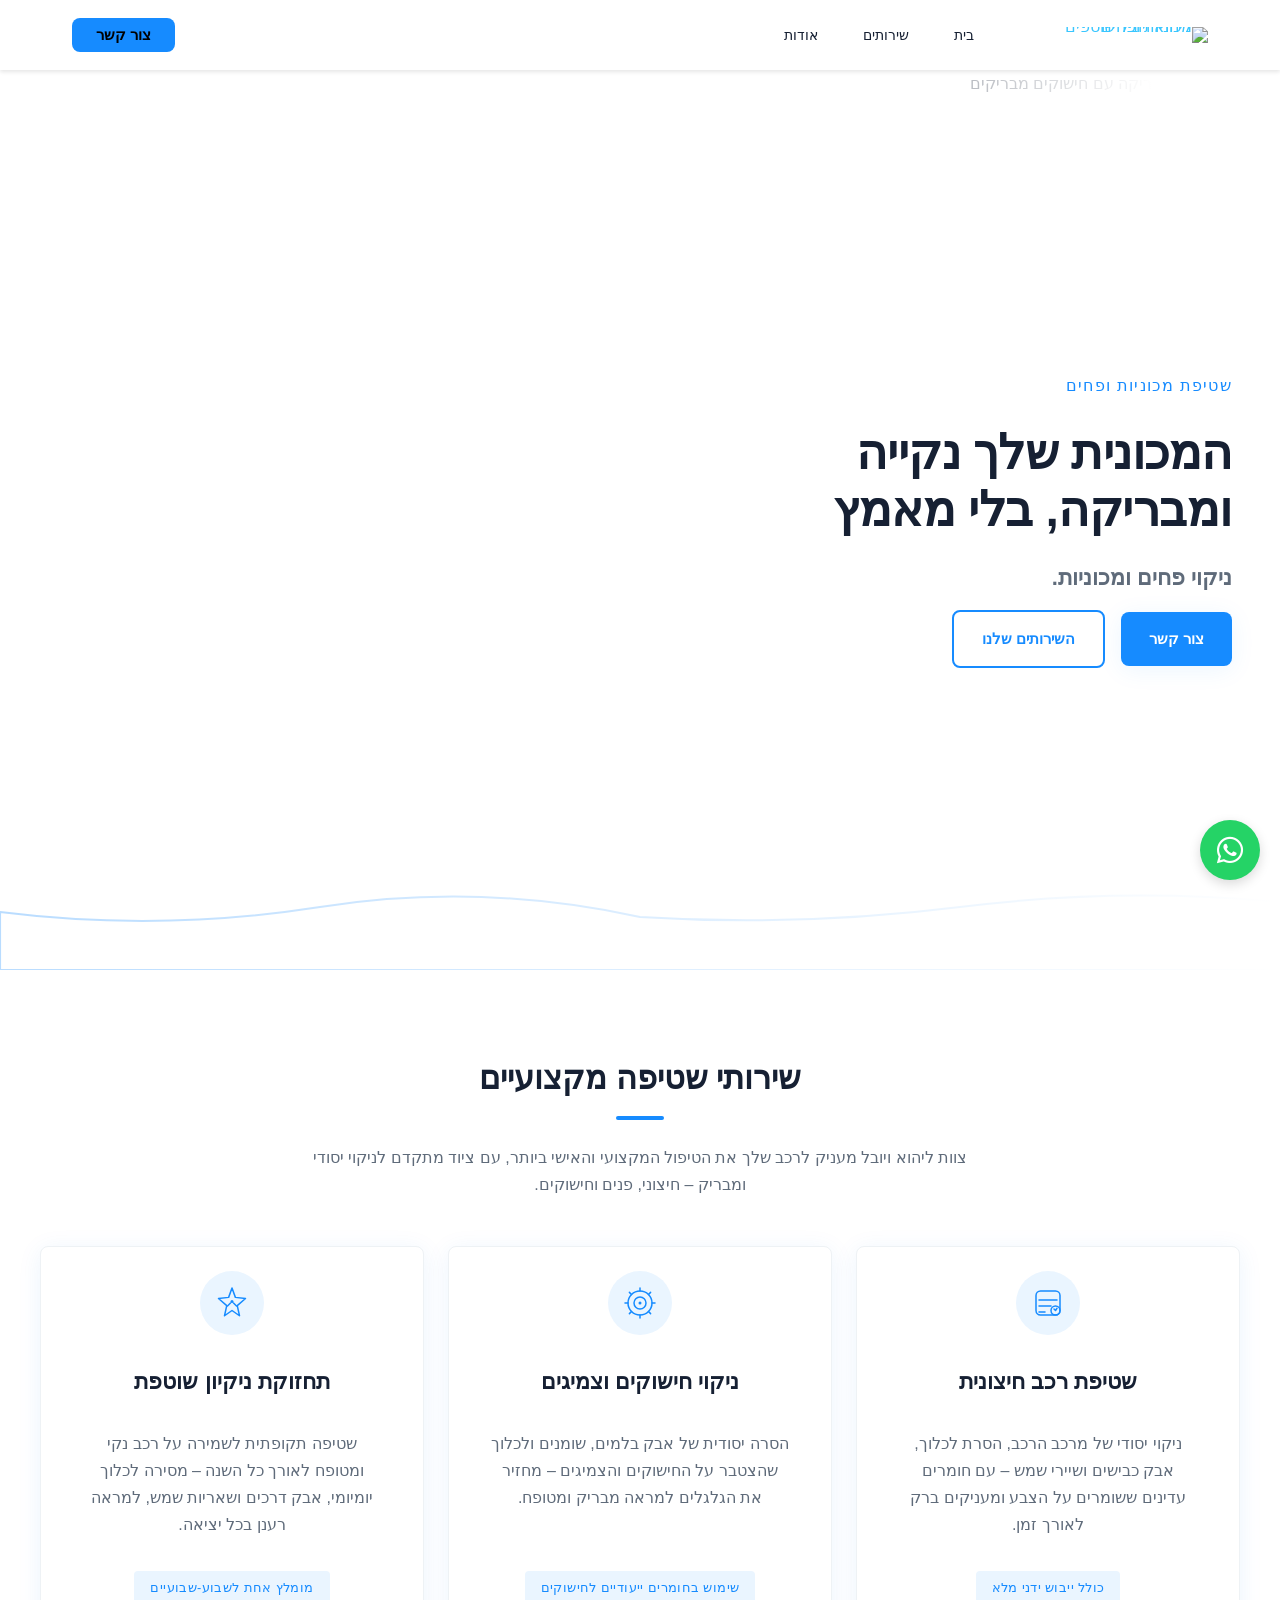
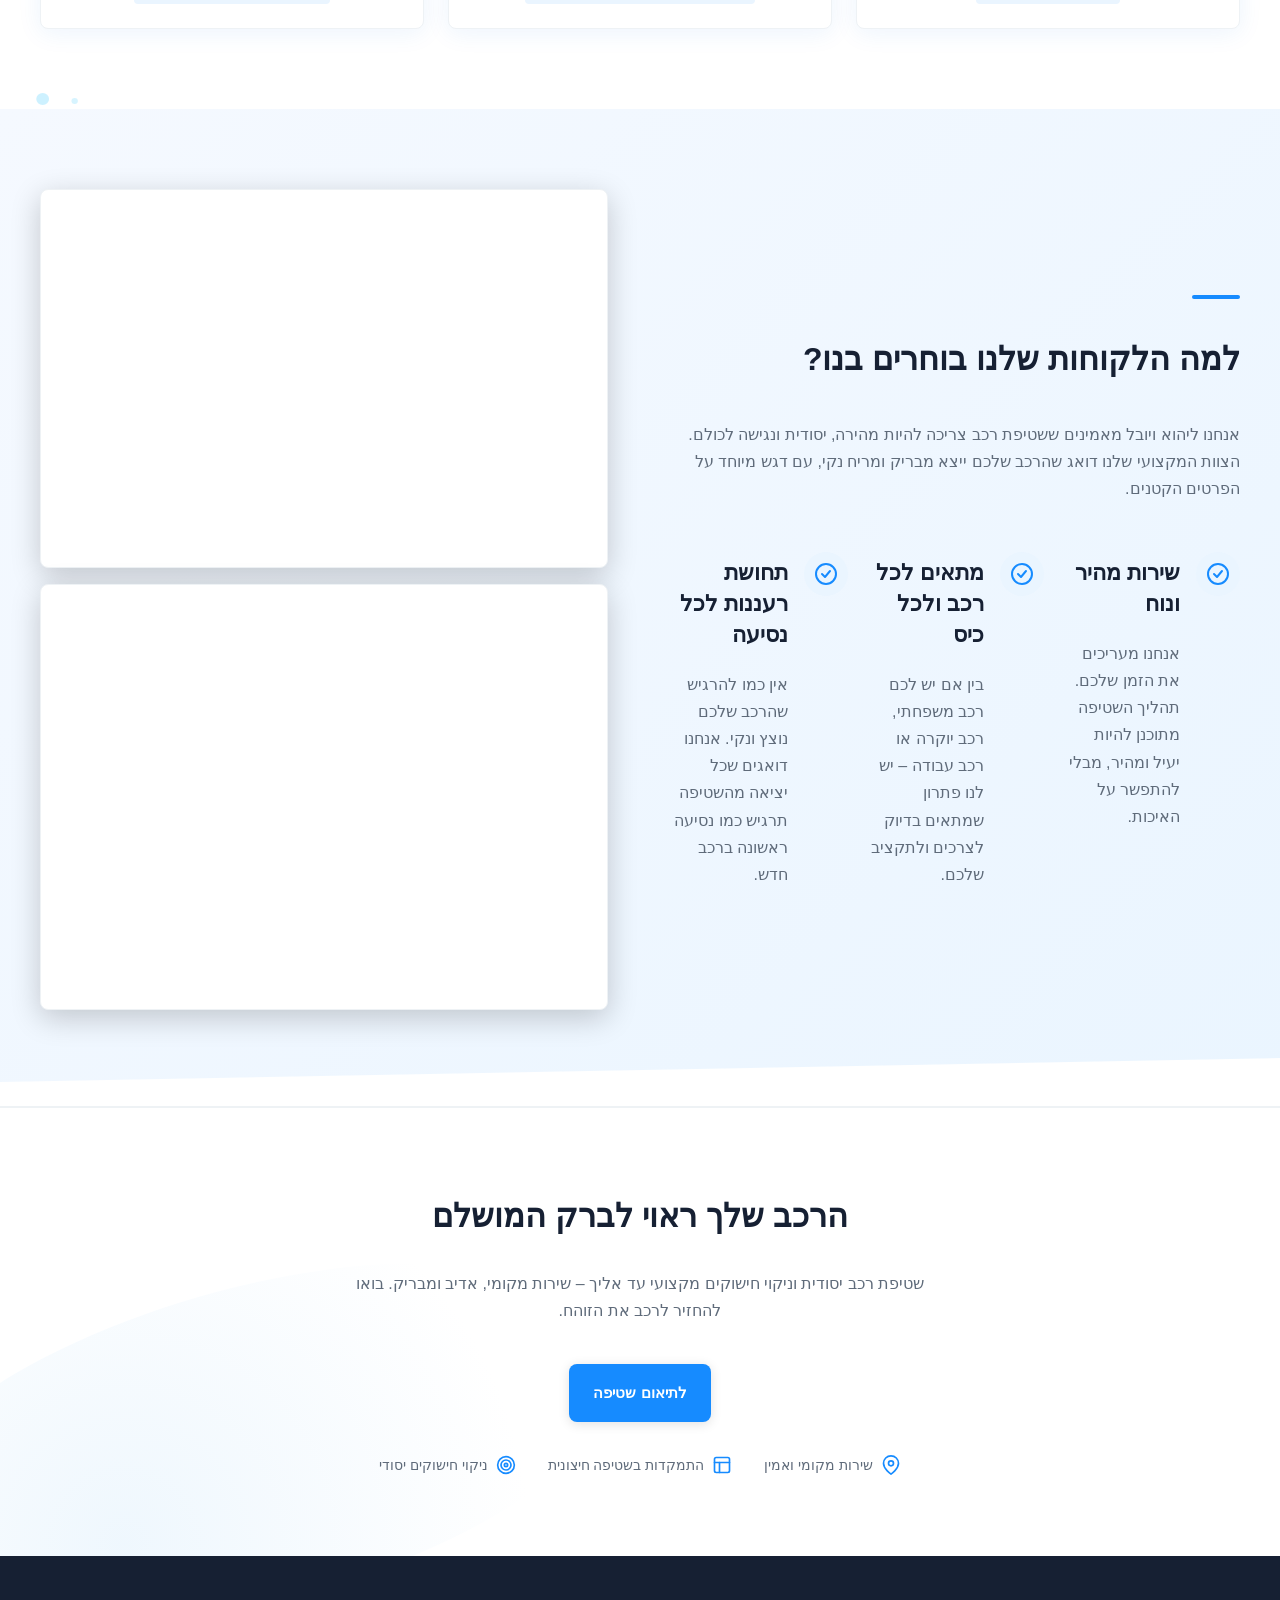
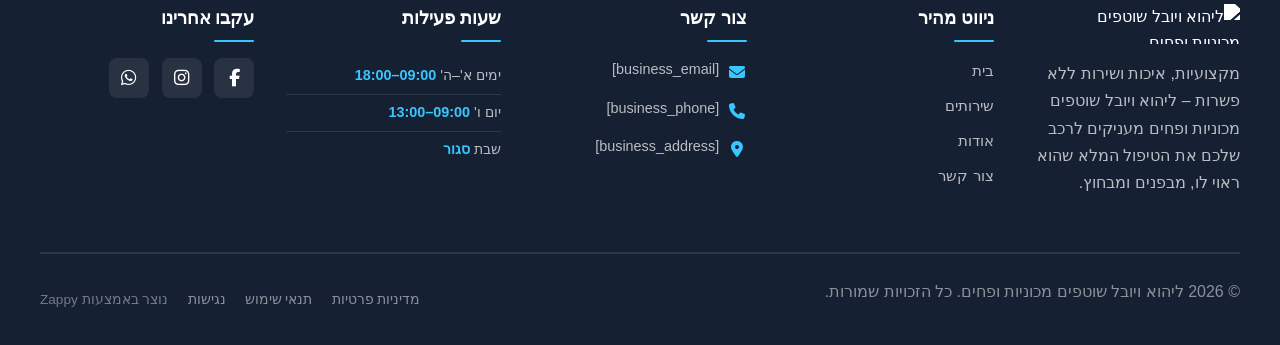
==== commit 81e181e1: "Incremental sync: 1 page(s) — update_text" ====
--- a/public/index.html
+++ b/public/index.html
@@ -1 +1 @@
-<!doctype html><html dir="rtl" lang="he"><head><meta charset="UTF-8"><meta content="width=device-width,initial-scale=1" name="viewport"><meta content="index, follow" name="robots"><title>תנו לרכב שלכם ברק של חדש — ליהוא ויובל שוטפים מכוניות ופחים</title><meta content="מחפשים שטיפת רכב מקצועית עם ציוד מתקדם? אנחנו מתמחים בניקיון חיצוני יסודי, הברקת ג&#39;אנטים וטיפוח הרכב. בואו להתאהב מחדש במכונית שלכם ולהזמין תור עוד היום!" name="description"><meta content="car detailing equipment, professional car detailing near me, שטיפת רכב מקצועית, ניקיון ג'אנטים, הברקת רכב" name="keywords"><link href="/assets/favicon.ico" rel="icon" type="image/x-icon"><link href="/assets/favicon-16x16.png" rel="icon" type="image/png" sizes="16x16"><link href="/assets/favicon-32x32.png" rel="icon" type="image/png" sizes="32x32"><link href="/assets/favicon-48x48.png" rel="icon" type="image/png" sizes="48x48"><link href="/assets/favicon-192x192.png" rel="icon" type="image/png" sizes="192x192"><link href="/assets/favicon-512x512.png" rel="icon" type="image/png" sizes="512x512"><link href="/assets/apple-touch-icon.png" rel="apple-touch-icon"><script>!function(){"use strict";var t="2e1979f5-cd56-4f06-927f-443e80908eb5",e="https://api.zappy5.com/api/analytics/track",a=18e5,n=2592e6,o=!0,i=!0,r=!0;var s=function(){var e="zappy_visitor_"+t,a=null;try{if(a=localStorage.getItem(e)){var o=JSON.parse(a),i=Date.now();if(i-o.created<n)return o.lastSeen=i,localStorage.setItem(e,JSON.stringify(o)),o.id}}catch(t){console.warn("Zappy Analytics: LocalStorage not available")}var r="zv_"+Date.now()+"_"+Math.random().toString(36).substr(2,9);try{localStorage.setItem(e,JSON.stringify({id:r,created:Date.now(),lastSeen:Date.now()}))}catch(t){}return r}(),c=function(){var e="zappy_session_"+t,n=null;try{if(n=sessionStorage.getItem(e)){var o=JSON.parse(n),i=Date.now();if(i-o.timestamp<a)return o.timestamp=i,sessionStorage.setItem(e,JSON.stringify(o)),o.id}}catch(t){console.warn("Zappy Analytics: SessionStorage not available")}var r="zs_"+Date.now()+"_"+Math.random().toString(36).substr(2,9);try{sessionStorage.setItem(e,JSON.stringify({id:r,timestamp:Date.now()}))}catch(t){}return r}();function l(a,n){n=n||{};var o={website_id:t,event_type:a,page_path:window.location.pathname,referrer:document.referrer||"direct",visitor_id:s,session_id:c,metadata:n};if(navigator.sendBeacon){var i=new Blob([JSON.stringify(o)],{type:"application/json"});navigator.sendBeacon(e,i)}else fetch(e,{method:"POST",headers:{"Content-Type":"application/json"},body:JSON.stringify(o),keepalive:!0}).catch(function(t){console.warn("Zappy Analytics: Failed to track event",t)})}o&&l("pageview",{title:document.title,url:window.location.href}),i&&document.addEventListener("click",function(t){var e=t.target;if("BUTTON"===e.tagName||e.closest("button")){var a="BUTTON"===e.tagName?e:e.closest("button");l("click",{element:"button",text:a.textContent.trim().substring(0,100),id:a.id||null,class:a.className||null})}else if("A"===e.tagName||e.closest("a")){var n="A"===e.tagName?e:e.closest("a");l("navigation",{element:"link",text:n.textContent.trim().substring(0,100),href:n.href,external:n.hostname!==window.location.hostname})}},!0),r&&document.addEventListener("submit",function(t){var e=t.target;l("form_submit",{form_id:e.id||null,form_name:e.name||null,form_action:e.action||null,form_method:e.method||"GET"})},!0);var d=Date.now();window.addEventListener("beforeunload",function(){l("page_unload",{time_on_page:Math.floor((Date.now()-d)/1e3),page_path:window.location.pathname})}),window.zappyAnalytics={track:l,getVisitorId:function(){return s},getSessionId:function(){return c}}}()</script><meta content="תנו לרכב שלכם ברק של חדש — ליהוא ויובל שוטפים מכוניות ופחים" property="og:title"><meta content="מחפשים שטיפת רכב מקצועית עם ציוד מתקדם? אנחנו מתמחים בניקיון חיצוני יסודי, הברקת ג&#39;אנטים וטיפוח הרכב. בואו להתאהב מחדש במכונית שלכם ולהזמין תור עוד היום!" property="og:description"><meta content="summary_large_image" name="twitter:card"><meta content="תנו לרכב שלכם ברק של חדש — ליהוא ויובל שוטפים מכוניות ופחים" name="twitter:title"><meta content="מחפשים שטיפת רכב מקצועית עם ציוד מתקדם? אנחנו מתמחים בניקיון חיצוני יסודי, הברקת ג&#39;אנטים וטיפוח הרכב. בואו להתאהב מחדש במכונית שלכם ולהזמין תור עוד היום!" name="twitter:description"><meta content="website" property="og:type"><meta content="he_IL" property="og:locale"><link href="https://cdnjs.cloudflare.com/ajax/libs/font-awesome/6.4.0/css/all.min.css" rel="stylesheet"><style>.skip-link{position:absolute;top:0;left:0;transform:translateY(-200%);padding:12px 18px;background:var(--bg-dark,#1a1a1a);color:var(--text-light,#fff);font-weight:600;border-radius:0 0 8px 0;z-index:10000}.skip-link:focus{transform:none;outline:2px solid var(--ring,#fff);outline-offset:2px}:focus-visible{outline:2px solid var(--ring,currentColor);outline-offset:3px}</style><link href="/assets/favicon.ico" rel="icon" type="image/x-icon"><link href="/assets/favicon-16x16.png" rel="icon" type="image/png" sizes="16x16"><link href="/assets/favicon-32x32.png" rel="icon" type="image/png" sizes="32x32"><link href="/assets/favicon-48x48.png" rel="icon" type="image/png" sizes="48x48"><link href="/assets/favicon-192x192.png" rel="icon" type="image/png" sizes="192x192"><link href="/assets/favicon-512x512.png" rel="icon" type="image/png" sizes="512x512"><link href="/assets/apple-touch-icon.png" rel="apple-touch-icon"><link href="https://cdn.jsdelivr.net/npm/vanilla-cookieconsent@3/dist/cookieconsent.css" rel="stylesheet"><script src="https://cdn.jsdelivr.net/npm/vanilla-cookieconsent@3/dist/cookieconsent.umd.js"></script><script src="https://cdn.jsdelivr.net/gh/mickidum/acc_toolbar/acctoolbar/acctoolbar.min.js"></script><link href="/styles.css" rel="stylesheet"><script>window.ZAPPY_WEBSITE_ID="2e1979f5-cd56-4f06-927f-443e80908eb5",window.ZAPPY_API_BASE="https://api.zappy5.com"</script><style id="zappy-dropdown-submenu-styles">#navMenu li:has(.sub-menu),.nav-menu li:has(.sub-menu),.navbar li:has(.sub-menu),nav li:has(.sub-menu){position:relative}#navMenu .sub-menu,.nav-menu .sub-menu,.navbar .sub-menu,nav .sub-menu{display:block!important;position:absolute!important;top:100%;left:0;min-width:220px;background:#fff;border-radius:8px;box-shadow:0 8px 25px rgba(0,0,0,.15);padding:8px 0;opacity:0;visibility:hidden;transform:translateY(10px);transition:all .3s ease;z-index:1000;list-style:none;pointer-events:none}#navMenu li:hover>.sub-menu,.nav-menu li:hover>.sub-menu,.navbar li:hover>.sub-menu,nav li:hover>.sub-menu{opacity:1!important;visibility:visible!important;transform:translateY(0)!important;pointer-events:auto!important}.sub-menu li{list-style:none;margin:0;padding:0}.sub-menu a{display:block!important;padding:10px 16px!important;color:var(--text-dark,#333)!important;font-weight:500;text-decoration:none;white-space:nowrap;transition:background-color .2s}.sub-menu .zappy-nav-child>a{padding-left:28px!important;font-size:.9em!important;opacity:.85!important}[dir=rtl] .sub-menu .zappy-nav-child>a,html[lang=ar] .sub-menu .zappy-nav-child>a,html[lang=he] .sub-menu .zappy-nav-child>a{padding-left:10px!important;padding-right:28px!important}.sub-menu .zappy-nav-parent>a{font-weight:600!important}.sub-menu a:hover{background-color:#f5f5f5}[dir=rtl] .nav-menu .sub-menu,[dir=rtl] .navbar .sub-menu,[dir=rtl] nav .sub-menu,html[lang=ar] .nav-menu .sub-menu,html[lang=ar] .navbar .sub-menu,html[lang=ar] nav .sub-menu,html[lang=he] .nav-menu .sub-menu,html[lang=he] .navbar .sub-menu,html[lang=he] nav .sub-menu{left:auto!important;right:0!important}.sub-menu:empty,.sub-menu:not(:has(li)):not(:has(> a)),.sub-menu:not(:has(li:not(.zappy-hidden-menu-item))):not(:has(> a)){display:none!important;opacity:0!important;visibility:hidden!important;pointer-events:none!important}li:has(.menu-group-title):hover>.sub-menu{opacity:1!important;visibility:visible!important;transform:translateY(0)!important;pointer-events:auto!important}#navMenu>li>.menu-group-title,.nav-menu>li>.menu-group-title{display:inline-block;padding:.5rem 1rem;cursor:default;user-select:none}@media (max-width:768px){#navMenu .sub-menu,.nav-menu .sub-menu,.navbar .sub-menu,nav .sub-menu{position:static!important;transform:none!important;box-shadow:none!important;background:0 0!important;max-height:0;overflow:hidden;opacity:0;visibility:hidden;transition:max-height .3s ease,opacity .3s ease;padding:0!important;border-radius:0!important}#navMenu .sub-menu.mobile-expanded,.nav-menu .sub-menu.mobile-expanded,.navbar .sub-menu.mobile-expanded{max-height:none!important;overflow-y:visible!important;opacity:1!important;visibility:visible!important;padding:8px 0 8px 16px!important}[dir=rtl] .sub-menu.mobile-expanded,html[lang=he] .sub-menu.mobile-expanded{padding:8px 16px 8px 0!important}#navMenu li:hover>.sub-menu,.nav-menu li:hover>.sub-menu,.navbar li:hover>.sub-menu,nav li:hover>.sub-menu{opacity:0;visibility:hidden;pointer-events:none}#navMenu li>.sub-menu.mobile-expanded,.nav-menu li>.sub-menu.mobile-expanded,.navbar li>.sub-menu.mobile-expanded,nav li>.sub-menu.mobile-expanded{opacity:1!important;visibility:visible!important;pointer-events:auto!important}#navMenu li:has(.sub-menu),.nav-menu li:has(.sub-menu),.navbar li:has(.sub-menu),nav li:has(.sub-menu){display:flex!important;flex-wrap:wrap!important;align-items:center!important;position:relative!important;min-height:44px!important}#navMenu li:has(.sub-menu)>a,.nav-menu li:has(.sub-menu)>a,.navbar li:has(.sub-menu)>a,nav li:has(.sub-menu)>a{flex:1!important;min-width:0!important}#navMenu li:has(.sub-menu)>.menu-group-title,.nav-menu li:has(.sub-menu)>.menu-group-title,.navbar li:has(.sub-menu)>.menu-group-title,nav li:has(.sub-menu)>.menu-group-title{flex:1!important;min-width:0!important;padding:0!important;line-height:inherit!important}#navMenu li:has(.sub-menu)>.sub-menu,.nav-menu li:has(.sub-menu)>.sub-menu,.navbar li:has(.sub-menu)>.sub-menu,nav li:has(.sub-menu)>.sub-menu{flex-basis:100%!important;width:100%!important}#navMenu li:has(.sub-menu)>a [class*=arrow],#navMenu li:has(.sub-menu)>a [class*=chevron],.nav-menu li:has(.sub-menu)>a .fa-angle-down,.nav-menu li:has(.sub-menu)>a .fa-chevron-down,.nav-menu li:has(.sub-menu)>a [class*=arrow],.nav-menu li:has(.sub-menu)>a [class*=chevron],nav li:has(.sub-menu)>a [class*=arrow],nav li:has(.sub-menu)>a [class*=chevron]{display:none!important;visibility:hidden!important}.mobile-submenu-toggle{display:flex!important;align-items:center!important;justify-content:center!important;width:44px!important;height:auto!important;background:0 0!important;border:none!important;cursor:pointer!important;color:var(--text-dark)!important;position:static!important;flex-shrink:0!important;align-self:stretch!important;z-index:2!important;padding:0!important;margin:0!important}.mobile-submenu-toggle::after{content:''!important;width:0!important;height:0!important;border-left:6px solid transparent!important;border-right:6px solid transparent!important;border-top:7px solid currentColor!important;transition:transform .3s ease!important}.mobile-submenu-toggle.expanded::after{transform:rotate(180deg)!important}.sub-menu a{padding:10px 0!important;display:block!important;color:var(--text-dark)!important;white-space:normal!important}.sub-menu .zappy-nav-child>a{padding-left:28px!important;font-size:.9em!important;opacity:.85!important}[dir=rtl] .sub-menu .zappy-nav-child>a,html[lang=ar] .sub-menu .zappy-nav-child>a,html[lang=he] .sub-menu .zappy-nav-child>a{padding-left:0!important;padding-right:28px!important}.sub-menu .zappy-nav-parent>a{font-weight:600!important}#navMenu.active,.nav-menu.active{max-width:100vw!important;overflow-x:hidden!important;box-sizing:border-box!important}.navbar .sub-menu li a,.zappy-products-dropdown .sub-menu a,nav.navbar .sub-menu li a{color:var(--text-dark)!important}}@media (min-width:769px){.mobile-submenu-toggle{display:none!important}}</style><style id="zappy-widget-visibility">html[dir=rtl] .whatsapp-float{right:20px!important;left:auto!important}html:not([dir]) .whatsapp-float,html[dir=ltr] .whatsapp-float{left:20px!important;right:auto!important}html[dir=rtl] #mic-access-tool-general-button,html[dir=rtl] #mic-init-access-tool #mic-access-tool-general-button,html[dir=rtl] #mic-init-access-tool .mic-access-tool-general-button,html[dir=rtl] ._access-icon,html[dir=rtl] .mic-access-tool-general-button{left:20px!important;right:auto!important}html:not([dir]) #mic-access-tool-general-button,html:not([dir]) #mic-init-access-tool #mic-access-tool-general-button,html:not([dir]) #mic-init-access-tool .mic-access-tool-general-button,html:not([dir]) ._access-icon,html:not([dir]) .mic-access-tool-general-button,html[dir=ltr] #mic-access-tool-general-button,html[dir=ltr] #mic-init-access-tool #mic-access-tool-general-button,html[dir=ltr] #mic-init-access-tool .mic-access-tool-general-button,html[dir=ltr] ._access-icon,html[dir=ltr] .mic-access-tool-general-button{right:20px!important;left:auto!important}@media (max-width:768px){.whatsapp-float{display:flex!important}}@media (min-width:769px){.whatsapp-float{display:flex!important}}@media (max-width:768px){#mic-access-tool-general-button,#mic-init-access-tool #mic-access-tool-general-button,#mic-init-access-tool .mic-access-tool-general-button,._access-icon,.mic-access-tool-general-button{display:flex!important;visibility:visible!important;opacity:1!important;pointer-events:auto!important}#mic-access-tool-box.opened-mic-access-tool,#mic-init-access-tool #mic-access-tool-box.opened-mic-access-tool,.mic-access-tool-box.opened-mic-access-tool{visibility:visible!important;opacity:1!important;pointer-events:auto!important}}@media (min-width:769px){#mic-access-tool-general-button,#mic-init-access-tool #mic-access-tool-general-button,#mic-init-access-tool .mic-access-tool-general-button,._access-icon,.mic-access-tool-general-button{display:flex!important;visibility:visible!important;opacity:1!important;pointer-events:auto!important}#mic-access-tool-box.opened-mic-access-tool,#mic-init-access-tool #mic-access-tool-box.opened-mic-access-tool,.mic-access-tool-box.opened-mic-access-tool{visibility:visible!important;opacity:1!important;pointer-events:auto!important}}</style></head><body><a href="#main" class="skip-link">דלג לתוכן הראשי</a><nav class="navbar" dir="rtl"><button aria-label="Menu" class="mobile-toggle" id="mobileToggle"><svg viewBox="0 0 24 24" fill="none" class="hamburger-icon" height="24" width="24"><path d="M3 12h18M3 6h18M3 18h18" stroke="currentColor" stroke-width="2" stroke-linecap="round"></path></svg> <svg viewBox="0 0 24 24" fill="none" class="close-icon" height="24" width="24" style="display:none"><path d="M18 6L6 18M6 6l12 12" stroke="currentColor" stroke-width="2" stroke-linecap="round"></path></svg></button> <button aria-label="Call" class="phone-header-btn" data-phone="[business_phone]"><svg viewBox="0 0 24 24" fill="currentColor" width="20" height="20"><path d="M22 16.92v3a2 2 0 0 1-2.18 2 19.79 19.79 0 0 1-8.63-3.07 19.5 19.5 0 0 1-6-6 19.79 19.79 0 0 1-3.07-8.67A2 2 0 0 1 4.11 2h3a2 2 0 0 1 2 1.72 12.84 12.84 0 0 0 .7 2.81 2 2 0 0 1-.45 2.11L8.09 9.91a16 16 0 0 0 6 6l1.27-1.27a2 2 0 0 1 2.11-.45 12.84 12.84 0 0 0 2.81.7A2 2 0 0 1 22 16.92z"></path></svg></button><div class="nav-container"><div class="nav-right-group"><div class="nav-brand"><a href="/" class="logo-link"><img alt="ליהוא ויובל שוטפים מכוניות ופחים" class="logo" src="/assets/site-----image-1.webp"></a></div><ul class="nav-menu" id="navMenu"><li><a href="/">בית</a></li><li><a href="/services">שירותים</a></li><li><a href="/about">אודות</a></li><li class="mobile-contact-link nav-cta-mobile-item"><a href="/contact" class="nav-cta-btn">צור קשר</a></li></ul></div><div class="nav-cta-container"><a href="/contact" class="nav-cta-btn">צור קשר</a></div></div></nav><script>window.addEventListener("load",function(){const e=document.querySelector(".navbar, nav, header");if(!e)return void console.log("[Navbar] Navbar element not found");let t=document.getElementById("mobileToggle")||document.querySelector(".mobile-toggle")||document.querySelector(".hamburger")||document.querySelector(".hamburger-menu")||document.querySelector(".menu-toggle")||document.querySelector(".burger-menu")||document.querySelector('[aria-label="Menu"]')||document.querySelector('[aria-label="תפריט"]');const o=document.querySelector(".phone-header-btn"),n=window.getComputedStyle(e);let r=n.backgroundColor;if(console.log("[Navbar] Initial navbar background:",r),"transparent"===r||"rgba(0, 0, 0, 0)"===r||r.startsWith("rgba")&&r.includes(", 0)")){const e=n.backgroundImage;if(e&&"none"!==e)console.log("[Navbar] Navbar has background image/gradient, using dark text"),r="rgb(240, 240, 240)";else{const e=window.getComputedStyle(document.body).backgroundColor;console.log("[Navbar] Navbar transparent, using body background:",e),r=e}}const a=r.match(/\d+/g);if(a&&a.length>=3){const e=(.299*parseInt(a[0])+.587*parseInt(a[1])+.114*parseInt(a[2]))/255;console.log("[Navbar] Mobile button colors preserved from Claude CSS (luminance:",e.toFixed(2)+")");const n=document.createElement("style");n.id="zappy-mobile-nav-fix";document.documentElement.lang;document.documentElement.dir,n.textContent='\n        /* Hide mobile buttons on desktop, show only on mobile */\n        @media (min-width: 769px) {\n          .mobile-toggle,\n          .phone-header-btn {\n            display: none !important;\n          }\n        }\n        \n        /* Show and position mobile buttons correctly on mobile */\n        @media (max-width: 768px) {\n          .navbar,\n          nav.navbar {\n            min-height: 70px !important;\n          }\n\n          .mobile-toggle,\n          .phone-header-btn {\n            position: absolute !important;\n            top: 0 !important;\n            bottom: 0 !important;\n            margin-top: auto !important;\n            margin-bottom: auto !important;\n            transform: none !important;\n            z-index: 1001 !important;\n            display: flex !important;\n            align-items: center !important;\n            justify-content: center !important;\n            width: 36px !important;\n            height: 36px !important;\n            border-radius: 50% !important;\n            border: none !important;\n            cursor: pointer !important;\n            padding: 6px !important;\n            background: none !important;\n            color: var(--nav-text, var(--text-dark)) !important;\n            touch-action: manipulation !important;\n            -webkit-tap-highlight-color: transparent !important;\n          }\n\n          html[data-zappy-site-type="ecommerce"] .phone-header-btn,\n          body[data-zappy-site-type="ecommerce"] .phone-header-btn,\n          html[data-zappy-site-type="ecommerce"] header .phone-header-btn,\n          html[data-zappy-site-type="ecommerce"] nav .phone-header-btn {\n            display: none !important;\n            visibility: hidden !important;\n            width: 0 !important;\n            height: 0 !important;\n            min-width: 0 !important;\n            overflow: hidden !important;\n          }\n          \n          /* LTR positioning (default): hamburger LEFT, phone RIGHT */\n          html:not([dir="rtl"]):not([lang="he"]):not([lang="ar"]) .mobile-toggle,\n          html[dir="ltr"] .mobile-toggle {\n            left: 12px !important;\n            right: auto !important;\n          }\n          html:not([dir="rtl"]):not([lang="he"]):not([lang="ar"]) .phone-header-btn,\n          html[dir="ltr"] .phone-header-btn {\n            right: 12px !important;\n            left: auto !important;\n          }\n          \n          /* RTL positioning: hamburger RIGHT, phone LEFT */\n          html[dir="rtl"] .mobile-toggle,\n          html[lang="he"] .mobile-toggle,\n          html[lang="ar"] .mobile-toggle {\n            right: 12px !important;\n            left: auto !important;\n          }\n          html[dir="rtl"] .phone-header-btn,\n          html[lang="he"] .phone-header-btn,\n          html[lang="ar"] .phone-header-btn {\n            left: 12px !important;\n            right: auto !important;\n          }\n          \n          /* CRITICAL: Ensure nav-container has min-height on mobile */\n          /* All children are positioned absolutely/fixed on mobile, so height:auto collapses to 0 */\n          .nav-container {\n            min-height: 70px !important;\n            position: relative !important;\n          }\n          \n          /* Ensure SVG icons are properly sized and inherit color */\n          .mobile-toggle svg,\n          .phone-header-btn svg {\n            width: 24px !important;\n            height: 24px !important;\n            /* Don\'t force display - let JavaScript control hamburger/close toggle */\n          }\n          \n          /* Reset nav-cta-container on mobile - remove desktop box-shadow/padding */\n          /* that creates a visible ghost box when CTA button is hidden */\n          .nav-cta-container {\n            box-shadow: none !important;\n            padding: 0 !important;\n          }\n          \n          /* Hide nav-cta-container entirely on mobile when there\'s no lang-switcher */\n          /* (only the CTA button is inside, and it\'s hidden on mobile) */\n          .nav-cta-container:not(:has(.lang-switcher)) {\n            display: none !important;\n          }\n          \n          /* CRITICAL: Prevent hero image fade gradient from bleeding over headline text */\n          /* The .image-fade-gradient has bottom: -30px (extends below parent) */\n          /* On mobile stacked layout, this overlaps the h1 text below the image */\n          .hero-image-column {\n            overflow: hidden !important;\n          }\n          .image-fade-gradient {\n            bottom: 0 !important;\n          }\n          \n          /* Hide desktop language switcher on mobile - hamburger menu handles it */\n          /* High specificity to override stored CSS */\n          .lang-switcher,\n          .nav-cta-container .lang-switcher,\n          .nav-container .lang-switcher,\n          .navbar .lang-switcher,\n          .navbar .nav-cta-container .lang-switcher {\n            display: none !important;\n          }\n        }\n      ';const r=document.getElementById("zappy-mobile-nav-fix");r&&r.remove(),document.head.appendChild(n),console.log("[Navbar] Critical CSS injected for mobile nav positioning");const i=window.innerWidth<=768;if(t){const e=t.querySelector(".hamburger-icon"),o=t.querySelector(".close-icon");e&&(e.style.setProperty("width","24px","important"),e.style.setProperty("height","24px","important"),e.style.setProperty("display","block","important")),o&&(o.style.setProperty("width","24px","important"),o.style.setProperty("height","24px","important"),o.style.setProperty("display","none","important")),i?(t.style.setProperty("position","absolute","important"),t.style.setProperty("top","0","important"),t.style.setProperty("bottom","0","important"),t.style.setProperty("margin-top","auto","important"),t.style.setProperty("margin-bottom","auto","important"),t.style.setProperty("transform","none","important"),t.style.setProperty("z-index","1001","important"),t.style.removeProperty("left"),t.style.removeProperty("right"),console.log("[Navbar] Mobile toggle positioning applied (mobile viewport)")):(t.style.removeProperty("position"),t.style.removeProperty("top"),t.style.removeProperty("transform"),t.style.removeProperty("z-index"),t.style.removeProperty("left"),t.style.removeProperty("right"),console.log("[Navbar] Desktop viewport - cleared mobile toggle inline positioning"))}if(o){const e=o.querySelector("svg");e&&(e.style.width="24px",e.style.height="24px",e.setAttribute("width","24"),e.setAttribute("height","24")),i?(o.style.setProperty("position","absolute","important"),o.style.setProperty("top","0","important"),o.style.setProperty("bottom","0","important"),o.style.setProperty("margin-top","auto","important"),o.style.setProperty("margin-bottom","auto","important"),o.style.setProperty("transform","none","important"),o.style.setProperty("z-index","1001","important"),o.style.removeProperty("left"),o.style.removeProperty("right"),console.log("[Navbar] Phone button positioning applied (mobile viewport)")):(o.style.removeProperty("position"),o.style.removeProperty("top"),o.style.removeProperty("transform"),o.style.removeProperty("z-index"),o.style.removeProperty("left"),o.style.removeProperty("right"),console.log("[Navbar] Desktop viewport - cleared phone button inline positioning"))}}else console.log("[Navbar] Could not parse background color:",r);t=document.getElementById("mobileToggle")||document.querySelector(".mobile-toggle")||document.querySelector(".hamburger")||document.querySelector(".hamburger-menu")||document.querySelector(".menu-toggle")||document.querySelector(".burger-menu")||document.querySelector('[aria-label="Menu"]')||document.querySelector('[aria-label="תפריט"]');const i=document.getElementById("navMenu")||document.querySelector(".nav-menu")||document.querySelector(".nav-links")||document.querySelector("nav ul:not(.submenu)");if(!t||!i)return void console.log("[Navbar] Mobile toggle or menu not found:",{toggle:!!t,menu:!!i});i.id||(i.id="navMenu"),console.log("[Navbar] Initializing mobile menu...");const l=t.cloneNode(!0);t.parentNode.replaceChild(l,t);var s=0;function p(e){var t=Date.now();t-s<300||(s=t,function(e){e.preventDefault(),e.stopPropagation();const t=l.querySelector(".hamburger-icon"),o=l.querySelector(".close-icon");i.classList.contains("active")?(i.classList.remove("active"),t&&t.style.setProperty("display","block","important"),o&&o.style.setProperty("display","none","important"),document.body.style.overflow="",document.body.classList.remove("menu-open"),console.log("[Navbar] Menu closed")):(i.classList.add("active"),t&&t.style.setProperty("display","none","important"),o&&o.style.setProperty("display","block","important"),document.body.style.overflow="hidden",document.body.classList.add("menu-open"),console.log("[Navbar] Menu opened"))}(e))}l.addEventListener("click",p),l.addEventListener("touchend",p),document.addEventListener("keydown",function(e){if(("Escape"===e.key||"Esc"===e.key)&&i.classList.contains("active")){const e=l.querySelector(".hamburger-icon"),t=l.querySelector(".close-icon");i.classList.remove("active"),e&&e.style.setProperty("display","block","important"),t&&t.style.setProperty("display","none","important"),document.body.style.overflow="",document.body.classList.remove("menu-open"),console.log("[Navbar] Menu closed (Escape)")}}),i.querySelectorAll("a").forEach(function(e){e.addEventListener("click",function(){if("#"===this.getAttribute("href"))return;const e=l.querySelector(".hamburger-icon"),t=l.querySelector(".close-icon");i.classList.remove("active"),e&&e.style.setProperty("display","block","important"),t&&t.style.setProperty("display","none","important"),document.body.style.overflow="",document.body.classList.remove("menu-open"),console.log("[Navbar] Menu closed (link clicked)")})});var m=i.querySelectorAll(".dropdown-toggle");m.forEach(function(e){e.addEventListener("click",function(e){e.preventDefault(),e.stopPropagation();var t=this.closest(".nav-dropdown");t&&(t.parentNode.querySelectorAll(".nav-dropdown.open").forEach(function(e){e!==t&&e.classList.remove("open")}),t.classList.toggle("open"),console.log("[Navbar] Dropdown toggled:",t.classList.contains("open")?"open":"closed"))})}),document.addEventListener("click",function(e){e.target.closest(".nav-dropdown")||document.querySelectorAll(".nav-dropdown.open").forEach(function(e){e.classList.remove("open")})}),console.log("[Navbar] Dropdown handlers initialized for "+m.length+" dropdowns"),o&&o.addEventListener("click",function(){const e=document.querySelectorAll('a[href^="tel:"]'),t=e.length>0?e[0].getAttribute("href").replace("tel:",""):"[business_phone]";window.location.href="tel:"+t,console.log("[Navbar] Phone button clicked")}),console.log("[Navbar] Mobile menu initialized successfully")})</script><main id="main"><section class="index-hero-section" data-band-index="0" data-layout-spec="בית-hero" data-hero-treatment="fade-bleed" data-hero-type="fullscreen-scrim" style="--hero-fade-color:var(--bg-light)"><img alt="מכונית נקייה ומבריקה עם חישוקים מבריקים" class="hero-fade-img" src="/assets/site-index-hero-image-1.webp" data-context="A daytime photo of a clean, shiny car with visible clean wheels and reflective paint, parked on a bright street. The car and wheel subject sits on the right side of the frame, leaving the left side with open sky and soft bokeh for a fade-bleed panel." data-hero-bg="true" data-placeholder="index-hero-image-1" fetchpriority="high" height="600" loading="eager" width="1200"><div class="hero-fade-content"><p class="hero-eyebrow">שטיפת מכוניות ופחים</p><h1 class="display-xl">המכונית שלך נקייה ומבריקה, בלי מאמץ</h1><h3 class="hero-subtitle">שטיפה חיצונית יסודית, ניקוי חישוקים ופחים, ותחזוקה שוטפת לרכב שנראה תמיד במיטבו</h3><div class="hero-cta-row"><a href="/contact" class="btn-primary">צור קשר</a> <a href="/services" class="btn-secondary">השירותים שלנו</a></div></div><div class="index-hero-divider-wrapper"><svg viewBox="0 0 1200 80" xmlns="http://www.w3.org/2000/svg" aria-hidden="true" data-no-icon-edit="true" preserveAspectRatio="none"><defs><linearGradient id="waterGlossGradient" x1="0%" x2="100%" y1="0%" y2="0%"><stop offset="0%" stop-color="var(--primary)" stop-opacity="0.3"></stop><stop offset="100%" stop-color="var(--primary)" stop-opacity="0"></stop></linearGradient></defs><path d="M0,80 L0,20 Q150,40 300,15 T600,25 Q750,35 900,15 T1200,10 L1200,80 Z" fill="var(--bg-light)"></path><path d="M0,80 L0,22 Q150,42 300,17 T600,27 Q750,37 900,17 T1200,12 L1200,80 Z" stroke="url(#waterGlossGradient)" stroke-width="2" fill="var(--bg-light)"></path></svg></div></section><section class="index-services-section" data-band-index="1" data-layout-spec="בית-services"><div class="index-services-section__container"><div class="index-services-section__header"><h2 class="index-services-section__title">שירותי שטיפה מקצועיים</h2><div class="index-services-section__underline" aria-hidden="true"></div><p class="index-services-section__subtitle">צוות ליהוא ויובל מעניק לרכב שלך את הטיפול המקצועי והאישי ביותר, עם ציוד מתקדם לניקוי יסודי ומבריק – חיצוני, פנים וחישוקים.</p></div><div class="index-services-section__grid"><article class="index-services-section__card"><div class="index-services-section__icon-wrap"><svg viewBox="0 0 48 48" fill="none" data-element-type="icon" data-icon-type="svg" class="index-services-section__icon" xmlns="http://www.w3.org/2000/svg"><path d="M8 14C8 10.6863 10.6863 8 14 8H34C37.3137 8 40 10.6863 40 14V34C40 37.3137 37.3137 40 34 40H14C10.6863 40 8 37.3137 8 34V14Z" stroke="currentColor" stroke-width="2"></path><path d="M12 20H36" stroke="currentColor" stroke-width="2" stroke-linecap="round"></path><path d="M12 28H28" stroke="currentColor" stroke-width="2" stroke-linecap="round"></path><path d="M12 36H20" stroke="currentColor" stroke-width="2" stroke-linecap="round"></path><circle cx="34" cy="34" r="6" stroke="currentColor" stroke-width="2"></circle><path d="M32 32L34 34L36 31" stroke="currentColor" stroke-width="2" stroke-linecap="round" stroke-linejoin="round"></path></svg></div><h3 class="index-services-section__card-title">שטיפת רכב חיצונית</h3><p class="index-services-section__card-text">ניקוי יסודי של מרכב הרכב, הסרת לכלוך, אבק כבישים ושיירי שמש – עם חומרים עדינים ששומרים על הצבע ומעניקים ברק לאורך זמן.</p><span class="index-services-section__card-detail">כולל ייבוש ידני מלא</span></article><article class="index-services-section__card"><div class="index-services-section__icon-wrap"><svg viewBox="0 0 48 48" fill="none" data-element-type="icon" data-icon-type="svg" class="index-services-section__icon" xmlns="http://www.w3.org/2000/svg"><circle cx="24" cy="24" r="16" stroke="currentColor" stroke-width="2"></circle><circle cx="24" cy="24" r="8" stroke="currentColor" stroke-width="2"></circle><circle cx="24" cy="24" r="2" fill="currentColor"></circle><path d="M24 8V4" stroke="currentColor" stroke-width="2" stroke-linecap="round"></path><path d="M24 44V40" stroke="currentColor" stroke-width="2" stroke-linecap="round"></path><path d="M8 24H4" stroke="currentColor" stroke-width="2" stroke-linecap="round"></path><path d="M44 24H40" stroke="currentColor" stroke-width="2" stroke-linecap="round"></path><path d="M12.6863 12.6863L9.85786 9.85786" stroke="currentColor" stroke-width="2" stroke-linecap="round"></path><path d="M38.1421 38.1421L35.3137 35.3137" stroke="currentColor" stroke-width="2" stroke-linecap="round"></path><path d="M35.3137 12.6863L38.1421 9.85786" stroke="currentColor" stroke-width="2" stroke-linecap="round"></path><path d="M9.85786 38.1421L12.6863 35.3137" stroke="currentColor" stroke-width="2" stroke-linecap="round"></path></svg></div><h3 class="index-services-section__card-title">ניקוי חישוקים וצמיגים</h3><p class="index-services-section__card-text">הסרה יסודית של אבק בלמים, שומנים ולכלוך שהצטבר על החישוקים והצמיגים – מחזיר את הגלגלים למראה מבריק ומטופח.</p><span class="index-services-section__card-detail">שימוש בחומרים ייעודיים לחישוקים</span></article><article class="index-services-section__card"><div class="index-services-section__icon-wrap"><svg viewBox="0 0 48 48" fill="none" data-element-type="icon" data-icon-type="svg" class="index-services-section__icon" xmlns="http://www.w3.org/2000/svg"><path d="M24 4L28.5 16.5L42 18L31 27.5L34 41L24 34L14 41L17 27.5L6 18L19.5 16.5L24 4Z" stroke="currentColor" stroke-width="2" stroke-linejoin="round"></path><circle cx="24" cy="22" r="2" fill="currentColor"></circle><path d="M18 28L22 24" stroke="currentColor" stroke-width="2" stroke-linecap="round"></path><path d="M30 28L26 24" stroke="currentColor" stroke-width="2" stroke-linecap="round"></path></svg></div><h3 class="index-services-section__card-title">תחזוקת ניקיון שוטפת</h3><p class="index-services-section__card-text">שטיפה תקופתית לשמירה על רכב נקי ומטופח לאורך כל השנה – מסירה לכלוך יומיומי, אבק דרכים ושאריות שמש, למראה רענן בכל יציאה.</p><span class="index-services-section__card-detail">מומלץ אחת לשבוע-שבועיים</span></article></div></div><div class="index-services-section__divider-wrapper" aria-hidden="true" data-no-icon-edit="true"><svg viewBox="0 0 1200 80" xmlns="http://www.w3.org/2000/svg" preserveAspectRatio="none"><defs><path d="M0,80 L0,30 Q75,20 150,32 T300,28 Q375,24 450,34 T600,30 Q675,26 750,36 T900,32 Q975,28 1050,38 T1200,30 L1200,80 Z" id="index-services-wave"></path><clipPath id="index-services-clip"><use href="#index-services-wave"></use></clipPath></defs><use href="#index-services-wave" fill="var(--bg-light)"></use><g clip-path="url(#index-services-clip)"><circle cx="40" cy="70" r="6" fill="var(--accent)" opacity="0.25"></circle><circle cx="70" cy="72" r="3" fill="var(--accent)" opacity="0.2"></circle></g></svg></div></section><section class="index-benefits-section" data-band-index="2" data-layout-spec="בית-benefits" id="index-benefits-section"><div class="index-benefits-section__container"><div class="index-benefits-section__content"><div class="index-benefits-section__underline" aria-hidden="true"></div><h2 class="index-benefits-section__heading">למה הלקוחות שלנו בוחרים בנו?</h2><p class="index-benefits-section__description">אנחנו ליהוא ויובל מאמינים ששטיפת רכב צריכה להיות מהירה, יסודית ונגישה לכולם. הצוות המקצועי שלנו דואג שהרכב שלכם ייצא מבריק ומריח נקי, עם דגש מיוחד על הפרטים הקטנים.</p><ul class="index-benefits-section__list" data-zappy-explicit-columns="true" style="display:grid;--zappy-grid-cols:repeat(3, minmax(0, 1fr));grid-template-columns:repeat(3, minmax(0, 1fr))"><li class="index-benefits-section__list-item" data-grid-item-index="0"><div class="index-benefits-section__icon-wrapper"><svg viewBox="0 0 24 24" fill="none" data-element-type="icon" data-icon-type="svg" xmlns="http://www.w3.org/2000/svg" aria-hidden="true"><circle cx="12" cy="12" r="10" fill="none" stroke="currentColor" stroke-width="2"></circle><path d="M8 12L11 15L16 9" stroke="currentColor" stroke-width="2" stroke-linecap="round" stroke-linejoin="round"></path></svg></div><div class="index-benefits-section__item-content"><h3 class="index-benefits-section__item-title">שירות מהיר ונוח</h3><p class="index-benefits-section__item-text">אנחנו מעריכים את הזמן שלכם. תהליך השטיפה מתוכנן להיות יעיל ומהיר, מבלי להתפשר על האיכות.</p></div></li><li class="index-benefits-section__list-item" data-grid-item-index="1"><div class="index-benefits-section__icon-wrapper"><svg viewBox="0 0 24 24" fill="none" data-element-type="icon" data-icon-type="svg" xmlns="http://www.w3.org/2000/svg" aria-hidden="true"><circle cx="12" cy="12" r="10" fill="none" stroke="currentColor" stroke-width="2"></circle><path d="M8 12L11 15L16 9" stroke="currentColor" stroke-width="2" stroke-linecap="round" stroke-linejoin="round"></path></svg></div><div class="index-benefits-section__item-content"><h3 class="index-benefits-section__item-title">מתאים לכל רכב ולכל כיס</h3><p class="index-benefits-section__item-text">בין אם יש לכם רכב משפחתי, רכב יוקרה או רכב עבודה – יש לנו פתרון שמתאים בדיוק לצרכים ולתקציב שלכם.</p></div></li><li class="index-benefits-section__list-item" data-grid-item-index="2"><div class="index-benefits-section__icon-wrapper"><svg viewBox="0 0 24 24" fill="none" data-element-type="icon" data-icon-type="svg" xmlns="http://www.w3.org/2000/svg" aria-hidden="true"><circle cx="12" cy="12" r="10" fill="none" stroke="currentColor" stroke-width="2"></circle><path d="M8 12L11 15L16 9" stroke="currentColor" stroke-width="2" stroke-linecap="round" stroke-linejoin="round"></path></svg></div><div class="index-benefits-section__item-content"><h3 class="index-benefits-section__item-title">תחושת רעננות לכל נסיעה</h3><p class="index-benefits-section__item-text">אין כמו להרגיש שהרכב שלכם נוצץ ונקי. אנחנו דואגים שכל יציאה מהשטיפה תרגיש כמו נסיעה ראשונה ברכב חדש.</p></div></li></ul></div><div class="index-benefits-section__images"><div class="index-benefits-section__image-main"></div><div class="index-benefits-section__image-secondary zappy-grid-item-no-stretch" data-zappy-has-aspect-ratio="true"></div></div></div><div class="index-benefits-section__divider-wrapper" aria-hidden="true" data-no-icon-edit="true"><svg viewBox="0 0 1200 48" xmlns="http://www.w3.org/2000/svg" aria-hidden="true" data-no-icon-edit="true" preserveAspectRatio="none"><path d="M0,48 L0,24 L1200,0 L1200,48 Z" fill="var(--bg-light)"></path></svg></div></section><section class="index-cta-section" data-band-index="4" data-layout-spec="בית-cta"><div class="index-cta-section__container"><h2 class="index-cta-section__heading">הרכב שלך ראוי לברק המושלם</h2><p class="index-cta-section__text">שטיפת רכב יסודית וניקוי חישוקים מקצועי עד אליך – שירות מקומי, אדיב ומבריק. בואו להחזיר לרכב את הזוהח.</p><a href="/contact" class="index-cta-section__button">לתיאום שטיפה</a><div class="index-cta-section__trust-notes"><div class="index-cta-section__trust-item"><svg viewBox="0 0 24 24" fill="none" data-element-type="icon" data-icon-type="svg" class="index-cta-section__trust-icon" height="20" stroke="currentColor" stroke-linecap="round" stroke-linejoin="round" stroke-width="2" width="20"><path d="M21 10c0 7-9 13-9 13s-9-6-9-13a9 9 0 0 1 18 0z"></path><circle cx="12" cy="10" r="3"></circle></svg> <span>שירות מקומי ואמין</span></div><div class="index-cta-section__trust-item"><svg viewBox="0 0 24 24" fill="none" data-element-type="icon" data-icon-type="svg" class="index-cta-section__trust-icon" height="20" stroke="currentColor" stroke-linecap="round" stroke-linejoin="round" stroke-width="2" width="20"><rect height="18" rx="2" ry="2" width="18" x="3" y="3"></rect><line x1="3" x2="21" y1="9" y2="9"></line><line x1="9" x2="9" y1="21" y2="9"></line></svg> <span>התמקדות בשטיפה חיצונית</span></div><div class="index-cta-section__trust-item"><svg viewBox="0 0 24 24" fill="none" data-element-type="icon" data-icon-type="svg" class="index-cta-section__trust-icon" height="20" stroke="currentColor" stroke-linecap="round" stroke-linejoin="round" stroke-width="2" width="20"><circle cx="12" cy="12" r="10"></circle><circle cx="12" cy="12" r="6"></circle><circle cx="12" cy="12" r="2"></circle></svg> <span>ניקוי חישוקים יסודי</span></div></div></div><div class="index-cta-section__decorative-oval" aria-hidden="true"></div></section></main><footer class="site-footer" dir="rtl"><div class="footer-container"><div class="footer-top"><div class="footer-col footer-company-col"><img alt="ליהוא ויובל שוטפים מכוניות ופחים" class="logo" src="/assets/car-wash-auto-detailing-logo.webp"><p class="footer-tagline">מקצועיות, איכות ושירות ללא פשרות – ליהוא ויובל שוטפים מכוניות ופחים מעניקים לרכב שלכם את הטיפול המלא שהוא ראוי לו, מבפנים ומבחוץ.</p></div><div class="footer-col footer-links-col"><h4>ניווט מהיר</h4><ul class="footer-links"><li><a href="/">בית</a></li><li><a href="/services">שירותים</a></li><li><a href="/about">אודות</a></li><li><a href="/contact">צור קשר</a></li></ul></div><div class="footer-col footer-contact-col"><h4>צור קשר</h4><ul class="footer-contact"><li><span class="contact-icon"><i class="fas fa-envelope"></i></span> <span class="contact-text"><a href="mailto:[business_email]">[business_email]</a></span></li><li><span class="contact-icon"><i class="fas fa-phone"></i></span> <span class="contact-text"><a href="tel:[business_phone]">[business_phone]</a></span></li><li><a href="/"><span class="contact-icon"><i class="fas fa-map-marker-alt"></i></span> <span class="contact-text">[business_address]</span></a></li></ul></div><div class="footer-col footer-hours-col"><h4>שעות פעילות</h4><ul class="footer-hours"><li><a href="/"><span class="hours-day">ימים א'–ה'</span> <span class="hours-time">09:00–18:00</span></a></li><li><a href="/"><span class="hours-day">יום ו'</span> <span class="hours-time">09:00–13:00</span></a></li><li><a href="/"><span class="hours-day">שבת</span> <span class="hours-time">סגור</span></a></li></ul></div><div class="footer-col footer-social-col"><h4>עקבו אחרינו</h4><div class="footer-social"><a href="#" aria-label="Facebook" data-zappy-social-placeholder="true"><i class="fab fa-facebook-f"></i></a> <a href="#" aria-label="Instagram" data-zappy-social-placeholder="true"><i class="fab fa-instagram"></i></a> <a href="#" aria-label="WhatsApp" data-zappy-social-placeholder="true"><i class="fab fa-whatsapp"></i></a></div></div></div><div class="footer-bottom"><p class="footer-copyright">© 2026 ליהוא ויובל שוטפים מכוניות ופחים. כל הזכויות שמורות.</p><div class="footer-legal"><a href="/privacy">מדיניות פרטיות</a> <a href="/terms">תנאי שימוש</a> <a href="/accessibility">נגישות</a> <a href="https://zappy5.com" class="zappy-attribution" target="_blank">נוצר באמצעות Zappy</a></div></div></div></footer><a href="https://wa.me/[whatsapp_handle]" class="whatsapp-float" aria-label="WhatsApp"><i class="fab fa-whatsapp"></i></a><div data-integration="accessibility:toolbar"></div><script src="/script.js"></script><script id="zappy-mobile-submenu-script">!function(){function e(){if(window.innerWidth>768)return document.querySelectorAll(".mobile-submenu-toggle").forEach(function(e){e.remove()}),void document.querySelectorAll(".sub-menu.mobile-expanded").forEach(function(e){e.classList.remove("mobile-expanded")});document.querySelectorAll(".nav-menu li:has(.sub-menu), nav li:has(.sub-menu), .navbar li:has(.sub-menu), #navMenu li:has(.sub-menu)").forEach(function(e){if(!e.querySelector(".mobile-submenu-toggle")){var t=e.querySelector(".sub-menu"),n=e.querySelector(":scope > a");if(t&&n){var o=document.createElement("button");o.className="mobile-submenu-toggle",o.setAttribute("aria-label","Toggle submenu"),o.setAttribute("type","button"),n.insertAdjacentElement("afterend",o),o.addEventListener("click",function(e){e.preventDefault(),e.stopPropagation(),document.querySelectorAll(".sub-menu.mobile-expanded").forEach(function(e){if(e!==t){e.classList.remove("mobile-expanded");var n=e.parentElement.querySelector(".mobile-submenu-toggle");n&&n.classList.remove("expanded")}}),t.classList.toggle("mobile-expanded"),o.classList.toggle("expanded")})}}})}var t;"loading"===document.readyState?document.addEventListener("DOMContentLoaded",e):e(),window.addEventListener("resize",function(){clearTimeout(t),t=setTimeout(e,250)});var n=new MutationObserver(function(t){t.forEach(function(t){if("attributes"===t.type){var n=t.target;n.classList&&(n.classList.contains("active")||n.classList.contains("open"))&&setTimeout(e,100)}})});setTimeout(function(){document.querySelectorAll(".mobile-menu, .nav-menu, #navMenu, nav").forEach(function(e){n.observe(e,{attributes:!0,attributeFilter:["class","style"]})})},500)}()</script></body></html>+<!doctype html><html dir="rtl" lang="he"><head><meta charset="UTF-8"><meta content="width=device-width,initial-scale=1" name="viewport"><meta content="index, follow" name="robots"><title>תנו לרכב שלכם ברק של חדש — ליהוא ויובל שוטפים מכוניות ופחים</title><meta content="מחפשים שטיפת רכב מקצועית עם ציוד מתקדם? אנחנו מתמחים בניקיון חיצוני יסודי, הברקת ג&#39;אנטים וטיפוח הרכב. בואו להתאהב מחדש במכונית שלכם ולהזמין תור עוד היום!" name="description"><meta content="car detailing equipment, professional car detailing near me, שטיפת רכב מקצועית, ניקיון ג'אנטים, הברקת רכב" name="keywords"><link href="/assets/favicon.ico" rel="icon" type="image/x-icon"><link href="/assets/favicon-16x16.png" rel="icon" type="image/png" sizes="16x16"><link href="/assets/favicon-32x32.png" rel="icon" type="image/png" sizes="32x32"><link href="/assets/favicon-48x48.png" rel="icon" type="image/png" sizes="48x48"><link href="/assets/favicon-192x192.png" rel="icon" type="image/png" sizes="192x192"><link href="/assets/favicon-512x512.png" rel="icon" type="image/png" sizes="512x512"><link href="/assets/apple-touch-icon.png" rel="apple-touch-icon"><script>!function(){"use strict";var t="2e1979f5-cd56-4f06-927f-443e80908eb5",e="https://api.zappy5.com/api/analytics/track",a=18e5,n=2592e6,o=!0,i=!0,r=!0;var s=function(){var e="zappy_visitor_"+t,a=null;try{if(a=localStorage.getItem(e)){var o=JSON.parse(a),i=Date.now();if(i-o.created<n)return o.lastSeen=i,localStorage.setItem(e,JSON.stringify(o)),o.id}}catch(t){console.warn("Zappy Analytics: LocalStorage not available")}var r="zv_"+Date.now()+"_"+Math.random().toString(36).substr(2,9);try{localStorage.setItem(e,JSON.stringify({id:r,created:Date.now(),lastSeen:Date.now()}))}catch(t){}return r}(),c=function(){var e="zappy_session_"+t,n=null;try{if(n=sessionStorage.getItem(e)){var o=JSON.parse(n),i=Date.now();if(i-o.timestamp<a)return o.timestamp=i,sessionStorage.setItem(e,JSON.stringify(o)),o.id}}catch(t){console.warn("Zappy Analytics: SessionStorage not available")}var r="zs_"+Date.now()+"_"+Math.random().toString(36).substr(2,9);try{sessionStorage.setItem(e,JSON.stringify({id:r,timestamp:Date.now()}))}catch(t){}return r}();function l(a,n){n=n||{};var o={website_id:t,event_type:a,page_path:window.location.pathname,referrer:document.referrer||"direct",visitor_id:s,session_id:c,metadata:n};if(navigator.sendBeacon){var i=new Blob([JSON.stringify(o)],{type:"application/json"});navigator.sendBeacon(e,i)}else fetch(e,{method:"POST",headers:{"Content-Type":"application/json"},body:JSON.stringify(o),keepalive:!0}).catch(function(t){console.warn("Zappy Analytics: Failed to track event",t)})}o&&l("pageview",{title:document.title,url:window.location.href}),i&&document.addEventListener("click",function(t){var e=t.target;if("BUTTON"===e.tagName||e.closest("button")){var a="BUTTON"===e.tagName?e:e.closest("button");l("click",{element:"button",text:a.textContent.trim().substring(0,100),id:a.id||null,class:a.className||null})}else if("A"===e.tagName||e.closest("a")){var n="A"===e.tagName?e:e.closest("a");l("navigation",{element:"link",text:n.textContent.trim().substring(0,100),href:n.href,external:n.hostname!==window.location.hostname})}},!0),r&&document.addEventListener("submit",function(t){var e=t.target;l("form_submit",{form_id:e.id||null,form_name:e.name||null,form_action:e.action||null,form_method:e.method||"GET"})},!0);var d=Date.now();window.addEventListener("beforeunload",function(){l("page_unload",{time_on_page:Math.floor((Date.now()-d)/1e3),page_path:window.location.pathname})}),window.zappyAnalytics={track:l,getVisitorId:function(){return s},getSessionId:function(){return c}}}()</script><meta content="תנו לרכב שלכם ברק של חדש — ליהוא ויובל שוטפים מכוניות ופחים" property="og:title"><meta content="מחפשים שטיפת רכב מקצועית עם ציוד מתקדם? אנחנו מתמחים בניקיון חיצוני יסודי, הברקת ג&#39;אנטים וטיפוח הרכב. בואו להתאהב מחדש במכונית שלכם ולהזמין תור עוד היום!" property="og:description"><meta content="summary_large_image" name="twitter:card"><meta content="תנו לרכב שלכם ברק של חדש — ליהוא ויובל שוטפים מכוניות ופחים" name="twitter:title"><meta content="מחפשים שטיפת רכב מקצועית עם ציוד מתקדם? אנחנו מתמחים בניקיון חיצוני יסודי, הברקת ג&#39;אנטים וטיפוח הרכב. בואו להתאהב מחדש במכונית שלכם ולהזמין תור עוד היום!" name="twitter:description"><meta content="website" property="og:type"><meta content="he_IL" property="og:locale"><link href="https://cdnjs.cloudflare.com/ajax/libs/font-awesome/6.4.0/css/all.min.css" rel="stylesheet"><style>.skip-link{position:absolute;top:0;left:0;transform:translateY(-200%);padding:12px 18px;background:var(--bg-dark,#1a1a1a);color:var(--text-light,#fff);font-weight:600;border-radius:0 0 8px 0;z-index:10000}.skip-link:focus{transform:none;outline:2px solid var(--ring,#fff);outline-offset:2px}:focus-visible{outline:2px solid var(--ring,currentColor);outline-offset:3px}</style><link href="/assets/favicon.ico" rel="icon" type="image/x-icon"><link href="/assets/favicon-16x16.png" rel="icon" type="image/png" sizes="16x16"><link href="/assets/favicon-32x32.png" rel="icon" type="image/png" sizes="32x32"><link href="/assets/favicon-48x48.png" rel="icon" type="image/png" sizes="48x48"><link href="/assets/favicon-192x192.png" rel="icon" type="image/png" sizes="192x192"><link href="/assets/favicon-512x512.png" rel="icon" type="image/png" sizes="512x512"><link href="/assets/apple-touch-icon.png" rel="apple-touch-icon"><link href="https://cdn.jsdelivr.net/npm/vanilla-cookieconsent@3/dist/cookieconsent.css" rel="stylesheet"><script src="https://cdn.jsdelivr.net/npm/vanilla-cookieconsent@3/dist/cookieconsent.umd.js"></script><script src="https://cdn.jsdelivr.net/gh/mickidum/acc_toolbar/acctoolbar/acctoolbar.min.js"></script><link href="/styles.css" rel="stylesheet"><script>window.ZAPPY_WEBSITE_ID="2e1979f5-cd56-4f06-927f-443e80908eb5",window.ZAPPY_API_BASE="https://api.zappy5.com"</script><style id="zappy-dropdown-submenu-styles">#navMenu li:has(.sub-menu),.nav-menu li:has(.sub-menu),.navbar li:has(.sub-menu),nav li:has(.sub-menu){position:relative}#navMenu .sub-menu,.nav-menu .sub-menu,.navbar .sub-menu,nav .sub-menu{display:block!important;position:absolute!important;top:100%;left:0;min-width:220px;background:#fff;border-radius:8px;box-shadow:0 8px 25px rgba(0,0,0,.15);padding:8px 0;opacity:0;visibility:hidden;transform:translateY(10px);transition:all .3s ease;z-index:1000;list-style:none;pointer-events:none}#navMenu li:hover>.sub-menu,.nav-menu li:hover>.sub-menu,.navbar li:hover>.sub-menu,nav li:hover>.sub-menu{opacity:1!important;visibility:visible!important;transform:translateY(0)!important;pointer-events:auto!important}.sub-menu li{list-style:none;margin:0;padding:0}.sub-menu a{display:block!important;padding:10px 16px!important;color:var(--text-dark,#333)!important;font-weight:500;text-decoration:none;white-space:nowrap;transition:background-color .2s}.sub-menu .zappy-nav-child>a{padding-left:28px!important;font-size:.9em!important;opacity:.85!important}[dir=rtl] .sub-menu .zappy-nav-child>a,html[lang=ar] .sub-menu .zappy-nav-child>a,html[lang=he] .sub-menu .zappy-nav-child>a{padding-left:10px!important;padding-right:28px!important}.sub-menu .zappy-nav-parent>a{font-weight:600!important}.sub-menu a:hover{background-color:#f5f5f5}[dir=rtl] .nav-menu .sub-menu,[dir=rtl] .navbar .sub-menu,[dir=rtl] nav .sub-menu,html[lang=ar] .nav-menu .sub-menu,html[lang=ar] .navbar .sub-menu,html[lang=ar] nav .sub-menu,html[lang=he] .nav-menu .sub-menu,html[lang=he] .navbar .sub-menu,html[lang=he] nav .sub-menu{left:auto!important;right:0!important}.sub-menu:empty,.sub-menu:not(:has(li)):not(:has(> a)),.sub-menu:not(:has(li:not(.zappy-hidden-menu-item))):not(:has(> a)){display:none!important;opacity:0!important;visibility:hidden!important;pointer-events:none!important}li:has(.menu-group-title):hover>.sub-menu{opacity:1!important;visibility:visible!important;transform:translateY(0)!important;pointer-events:auto!important}#navMenu>li>.menu-group-title,.nav-menu>li>.menu-group-title{display:inline-block;padding:.5rem 1rem;cursor:default;user-select:none}@media (max-width:768px){#navMenu .sub-menu,.nav-menu .sub-menu,.navbar .sub-menu,nav .sub-menu{position:static!important;transform:none!important;box-shadow:none!important;background:0 0!important;max-height:0;overflow:hidden;opacity:0;visibility:hidden;transition:max-height .3s ease,opacity .3s ease;padding:0!important;border-radius:0!important}#navMenu .sub-menu.mobile-expanded,.nav-menu .sub-menu.mobile-expanded,.navbar .sub-menu.mobile-expanded{max-height:none!important;overflow-y:visible!important;opacity:1!important;visibility:visible!important;padding:8px 0 8px 16px!important}[dir=rtl] .sub-menu.mobile-expanded,html[lang=he] .sub-menu.mobile-expanded{padding:8px 16px 8px 0!important}#navMenu li:hover>.sub-menu,.nav-menu li:hover>.sub-menu,.navbar li:hover>.sub-menu,nav li:hover>.sub-menu{opacity:0;visibility:hidden;pointer-events:none}#navMenu li>.sub-menu.mobile-expanded,.nav-menu li>.sub-menu.mobile-expanded,.navbar li>.sub-menu.mobile-expanded,nav li>.sub-menu.mobile-expanded{opacity:1!important;visibility:visible!important;pointer-events:auto!important}#navMenu li:has(.sub-menu),.nav-menu li:has(.sub-menu),.navbar li:has(.sub-menu),nav li:has(.sub-menu){display:flex!important;flex-wrap:wrap!important;align-items:center!important;position:relative!important;min-height:44px!important}#navMenu li:has(.sub-menu)>a,.nav-menu li:has(.sub-menu)>a,.navbar li:has(.sub-menu)>a,nav li:has(.sub-menu)>a{flex:1!important;min-width:0!important}#navMenu li:has(.sub-menu)>.menu-group-title,.nav-menu li:has(.sub-menu)>.menu-group-title,.navbar li:has(.sub-menu)>.menu-group-title,nav li:has(.sub-menu)>.menu-group-title{flex:1!important;min-width:0!important;padding:0!important;line-height:inherit!important}#navMenu li:has(.sub-menu)>.sub-menu,.nav-menu li:has(.sub-menu)>.sub-menu,.navbar li:has(.sub-menu)>.sub-menu,nav li:has(.sub-menu)>.sub-menu{flex-basis:100%!important;width:100%!important}#navMenu li:has(.sub-menu)>a [class*=arrow],#navMenu li:has(.sub-menu)>a [class*=chevron],.nav-menu li:has(.sub-menu)>a .fa-angle-down,.nav-menu li:has(.sub-menu)>a .fa-chevron-down,.nav-menu li:has(.sub-menu)>a [class*=arrow],.nav-menu li:has(.sub-menu)>a [class*=chevron],nav li:has(.sub-menu)>a [class*=arrow],nav li:has(.sub-menu)>a [class*=chevron]{display:none!important;visibility:hidden!important}.mobile-submenu-toggle{display:flex!important;align-items:center!important;justify-content:center!important;width:44px!important;height:auto!important;background:0 0!important;border:none!important;cursor:pointer!important;color:var(--text-dark)!important;position:static!important;flex-shrink:0!important;align-self:stretch!important;z-index:2!important;padding:0!important;margin:0!important}.mobile-submenu-toggle::after{content:''!important;width:0!important;height:0!important;border-left:6px solid transparent!important;border-right:6px solid transparent!important;border-top:7px solid currentColor!important;transition:transform .3s ease!important}.mobile-submenu-toggle.expanded::after{transform:rotate(180deg)!important}.sub-menu a{padding:10px 0!important;display:block!important;color:var(--text-dark)!important;white-space:normal!important}.sub-menu .zappy-nav-child>a{padding-left:28px!important;font-size:.9em!important;opacity:.85!important}[dir=rtl] .sub-menu .zappy-nav-child>a,html[lang=ar] .sub-menu .zappy-nav-child>a,html[lang=he] .sub-menu .zappy-nav-child>a{padding-left:0!important;padding-right:28px!important}.sub-menu .zappy-nav-parent>a{font-weight:600!important}#navMenu.active,.nav-menu.active{max-width:100vw!important;overflow-x:hidden!important;box-sizing:border-box!important}.navbar .sub-menu li a,.zappy-products-dropdown .sub-menu a,nav.navbar .sub-menu li a{color:var(--text-dark)!important}}@media (min-width:769px){.mobile-submenu-toggle{display:none!important}}</style><style id="zappy-widget-visibility">html[dir=rtl] .whatsapp-float{right:20px!important;left:auto!important}html:not([dir]) .whatsapp-float,html[dir=ltr] .whatsapp-float{left:20px!important;right:auto!important}html[dir=rtl] #mic-access-tool-general-button,html[dir=rtl] #mic-init-access-tool #mic-access-tool-general-button,html[dir=rtl] #mic-init-access-tool .mic-access-tool-general-button,html[dir=rtl] ._access-icon,html[dir=rtl] .mic-access-tool-general-button{left:20px!important;right:auto!important}html:not([dir]) #mic-access-tool-general-button,html:not([dir]) #mic-init-access-tool #mic-access-tool-general-button,html:not([dir]) #mic-init-access-tool .mic-access-tool-general-button,html:not([dir]) ._access-icon,html:not([dir]) .mic-access-tool-general-button,html[dir=ltr] #mic-access-tool-general-button,html[dir=ltr] #mic-init-access-tool #mic-access-tool-general-button,html[dir=ltr] #mic-init-access-tool .mic-access-tool-general-button,html[dir=ltr] ._access-icon,html[dir=ltr] .mic-access-tool-general-button{right:20px!important;left:auto!important}@media (max-width:768px){.whatsapp-float{display:flex!important}}@media (min-width:769px){.whatsapp-float{display:flex!important}}@media (max-width:768px){#mic-access-tool-general-button,#mic-init-access-tool #mic-access-tool-general-button,#mic-init-access-tool .mic-access-tool-general-button,._access-icon,.mic-access-tool-general-button{display:flex!important;visibility:visible!important;opacity:1!important;pointer-events:auto!important}#mic-access-tool-box.opened-mic-access-tool,#mic-init-access-tool #mic-access-tool-box.opened-mic-access-tool,.mic-access-tool-box.opened-mic-access-tool{visibility:visible!important;opacity:1!important;pointer-events:auto!important}}@media (min-width:769px){#mic-access-tool-general-button,#mic-init-access-tool #mic-access-tool-general-button,#mic-init-access-tool .mic-access-tool-general-button,._access-icon,.mic-access-tool-general-button{display:flex!important;visibility:visible!important;opacity:1!important;pointer-events:auto!important}#mic-access-tool-box.opened-mic-access-tool,#mic-init-access-tool #mic-access-tool-box.opened-mic-access-tool,.mic-access-tool-box.opened-mic-access-tool{visibility:visible!important;opacity:1!important;pointer-events:auto!important}}</style></head><body><a href="#main" class="skip-link">דלג לתוכן הראשי</a><nav class="navbar" dir="rtl"><button aria-label="Menu" class="mobile-toggle" id="mobileToggle"><svg viewBox="0 0 24 24" fill="none" class="hamburger-icon" height="24" width="24"><path d="M3 12h18M3 6h18M3 18h18" stroke="currentColor" stroke-width="2" stroke-linecap="round"></path></svg> <svg viewBox="0 0 24 24" fill="none" class="close-icon" height="24" width="24" style="display:none"><path d="M18 6L6 18M6 6l12 12" stroke="currentColor" stroke-width="2" stroke-linecap="round"></path></svg></button> <button aria-label="Call" class="phone-header-btn" data-phone="[business_phone]"><svg viewBox="0 0 24 24" fill="currentColor" width="20" height="20"><path d="M22 16.92v3a2 2 0 0 1-2.18 2 19.79 19.79 0 0 1-8.63-3.07 19.5 19.5 0 0 1-6-6 19.79 19.79 0 0 1-3.07-8.67A2 2 0 0 1 4.11 2h3a2 2 0 0 1 2 1.72 12.84 12.84 0 0 0 .7 2.81 2 2 0 0 1-.45 2.11L8.09 9.91a16 16 0 0 0 6 6l1.27-1.27a2 2 0 0 1 2.11-.45 12.84 12.84 0 0 0 2.81.7A2 2 0 0 1 22 16.92z"></path></svg></button><div class="nav-container"><div class="nav-right-group"><div class="nav-brand"><a href="/" class="logo-link"><img alt="ליהוא ויובל שוטפים מכוניות ופחים" class="logo" src="/assets/site-----image-1.webp"></a></div><ul class="nav-menu" id="navMenu"><li><a href="/">בית</a></li><li><a href="/services">שירותים</a></li><li><a href="/about">אודות</a></li><li class="mobile-contact-link nav-cta-mobile-item"><a href="/contact" class="nav-cta-btn">צור קשר</a></li></ul></div><div class="nav-cta-container"><a href="/contact" class="nav-cta-btn">צור קשר</a></div></div></nav><script>window.addEventListener("load",function(){const e=document.querySelector(".navbar, nav, header");if(!e)return void console.log("[Navbar] Navbar element not found");let t=document.getElementById("mobileToggle")||document.querySelector(".mobile-toggle")||document.querySelector(".hamburger")||document.querySelector(".hamburger-menu")||document.querySelector(".menu-toggle")||document.querySelector(".burger-menu")||document.querySelector('[aria-label="Menu"]')||document.querySelector('[aria-label="תפריט"]');const o=document.querySelector(".phone-header-btn"),n=window.getComputedStyle(e);let r=n.backgroundColor;if(console.log("[Navbar] Initial navbar background:",r),"transparent"===r||"rgba(0, 0, 0, 0)"===r||r.startsWith("rgba")&&r.includes(", 0)")){const e=n.backgroundImage;if(e&&"none"!==e)console.log("[Navbar] Navbar has background image/gradient, using dark text"),r="rgb(240, 240, 240)";else{const e=window.getComputedStyle(document.body).backgroundColor;console.log("[Navbar] Navbar transparent, using body background:",e),r=e}}const a=r.match(/\d+/g);if(a&&a.length>=3){const e=(.299*parseInt(a[0])+.587*parseInt(a[1])+.114*parseInt(a[2]))/255;console.log("[Navbar] Mobile button colors preserved from Claude CSS (luminance:",e.toFixed(2)+")");const n=document.createElement("style");n.id="zappy-mobile-nav-fix";document.documentElement.lang;document.documentElement.dir,n.textContent='\n        /* Hide mobile buttons on desktop, show only on mobile */\n        @media (min-width: 769px) {\n          .mobile-toggle,\n          .phone-header-btn {\n            display: none !important;\n          }\n        }\n        \n        /* Show and position mobile buttons correctly on mobile */\n        @media (max-width: 768px) {\n          .navbar,\n          nav.navbar {\n            min-height: 70px !important;\n          }\n\n          .mobile-toggle,\n          .phone-header-btn {\n            position: absolute !important;\n            top: 0 !important;\n            bottom: 0 !important;\n            margin-top: auto !important;\n            margin-bottom: auto !important;\n            transform: none !important;\n            z-index: 1001 !important;\n            display: flex !important;\n            align-items: center !important;\n            justify-content: center !important;\n            width: 36px !important;\n            height: 36px !important;\n            border-radius: 50% !important;\n            border: none !important;\n            cursor: pointer !important;\n            padding: 6px !important;\n            background: none !important;\n            color: var(--nav-text, var(--text-dark)) !important;\n            touch-action: manipulation !important;\n            -webkit-tap-highlight-color: transparent !important;\n          }\n\n          html[data-zappy-site-type="ecommerce"] .phone-header-btn,\n          body[data-zappy-site-type="ecommerce"] .phone-header-btn,\n          html[data-zappy-site-type="ecommerce"] header .phone-header-btn,\n          html[data-zappy-site-type="ecommerce"] nav .phone-header-btn {\n            display: none !important;\n            visibility: hidden !important;\n            width: 0 !important;\n            height: 0 !important;\n            min-width: 0 !important;\n            overflow: hidden !important;\n          }\n          \n          /* LTR positioning (default): hamburger LEFT, phone RIGHT */\n          html:not([dir="rtl"]):not([lang="he"]):not([lang="ar"]) .mobile-toggle,\n          html[dir="ltr"] .mobile-toggle {\n            left: 12px !important;\n            right: auto !important;\n          }\n          html:not([dir="rtl"]):not([lang="he"]):not([lang="ar"]) .phone-header-btn,\n          html[dir="ltr"] .phone-header-btn {\n            right: 12px !important;\n            left: auto !important;\n          }\n          \n          /* RTL positioning: hamburger RIGHT, phone LEFT */\n          html[dir="rtl"] .mobile-toggle,\n          html[lang="he"] .mobile-toggle,\n          html[lang="ar"] .mobile-toggle {\n            right: 12px !important;\n            left: auto !important;\n          }\n          html[dir="rtl"] .phone-header-btn,\n          html[lang="he"] .phone-header-btn,\n          html[lang="ar"] .phone-header-btn {\n            left: 12px !important;\n            right: auto !important;\n          }\n          \n          /* CRITICAL: Ensure nav-container has min-height on mobile */\n          /* All children are positioned absolutely/fixed on mobile, so height:auto collapses to 0 */\n          .nav-container {\n            min-height: 70px !important;\n            position: relative !important;\n          }\n          \n          /* Ensure SVG icons are properly sized and inherit color */\n          .mobile-toggle svg,\n          .phone-header-btn svg {\n            width: 24px !important;\n            height: 24px !important;\n            /* Don\'t force display - let JavaScript control hamburger/close toggle */\n          }\n          \n          /* Reset nav-cta-container on mobile - remove desktop box-shadow/padding */\n          /* that creates a visible ghost box when CTA button is hidden */\n          .nav-cta-container {\n            box-shadow: none !important;\n            padding: 0 !important;\n          }\n          \n          /* Hide nav-cta-container entirely on mobile when there\'s no lang-switcher */\n          /* (only the CTA button is inside, and it\'s hidden on mobile) */\n          .nav-cta-container:not(:has(.lang-switcher)) {\n            display: none !important;\n          }\n          \n          /* CRITICAL: Prevent hero image fade gradient from bleeding over headline text */\n          /* The .image-fade-gradient has bottom: -30px (extends below parent) */\n          /* On mobile stacked layout, this overlaps the h1 text below the image */\n          .hero-image-column {\n            overflow: hidden !important;\n          }\n          .image-fade-gradient {\n            bottom: 0 !important;\n          }\n          \n          /* Hide desktop language switcher on mobile - hamburger menu handles it */\n          /* High specificity to override stored CSS */\n          .lang-switcher,\n          .nav-cta-container .lang-switcher,\n          .nav-container .lang-switcher,\n          .navbar .lang-switcher,\n          .navbar .nav-cta-container .lang-switcher {\n            display: none !important;\n          }\n        }\n      ';const r=document.getElementById("zappy-mobile-nav-fix");r&&r.remove(),document.head.appendChild(n),console.log("[Navbar] Critical CSS injected for mobile nav positioning");const i=window.innerWidth<=768;if(t){const e=t.querySelector(".hamburger-icon"),o=t.querySelector(".close-icon");e&&(e.style.setProperty("width","24px","important"),e.style.setProperty("height","24px","important"),e.style.setProperty("display","block","important")),o&&(o.style.setProperty("width","24px","important"),o.style.setProperty("height","24px","important"),o.style.setProperty("display","none","important")),i?(t.style.setProperty("position","absolute","important"),t.style.setProperty("top","0","important"),t.style.setProperty("bottom","0","important"),t.style.setProperty("margin-top","auto","important"),t.style.setProperty("margin-bottom","auto","important"),t.style.setProperty("transform","none","important"),t.style.setProperty("z-index","1001","important"),t.style.removeProperty("left"),t.style.removeProperty("right"),console.log("[Navbar] Mobile toggle positioning applied (mobile viewport)")):(t.style.removeProperty("position"),t.style.removeProperty("top"),t.style.removeProperty("transform"),t.style.removeProperty("z-index"),t.style.removeProperty("left"),t.style.removeProperty("right"),console.log("[Navbar] Desktop viewport - cleared mobile toggle inline positioning"))}if(o){const e=o.querySelector("svg");e&&(e.style.width="24px",e.style.height="24px",e.setAttribute("width","24"),e.setAttribute("height","24")),i?(o.style.setProperty("position","absolute","important"),o.style.setProperty("top","0","important"),o.style.setProperty("bottom","0","important"),o.style.setProperty("margin-top","auto","important"),o.style.setProperty("margin-bottom","auto","important"),o.style.setProperty("transform","none","important"),o.style.setProperty("z-index","1001","important"),o.style.removeProperty("left"),o.style.removeProperty("right"),console.log("[Navbar] Phone button positioning applied (mobile viewport)")):(o.style.removeProperty("position"),o.style.removeProperty("top"),o.style.removeProperty("transform"),o.style.removeProperty("z-index"),o.style.removeProperty("left"),o.style.removeProperty("right"),console.log("[Navbar] Desktop viewport - cleared phone button inline positioning"))}}else console.log("[Navbar] Could not parse background color:",r);t=document.getElementById("mobileToggle")||document.querySelector(".mobile-toggle")||document.querySelector(".hamburger")||document.querySelector(".hamburger-menu")||document.querySelector(".menu-toggle")||document.querySelector(".burger-menu")||document.querySelector('[aria-label="Menu"]')||document.querySelector('[aria-label="תפריט"]');const i=document.getElementById("navMenu")||document.querySelector(".nav-menu")||document.querySelector(".nav-links")||document.querySelector("nav ul:not(.submenu)");if(!t||!i)return void console.log("[Navbar] Mobile toggle or menu not found:",{toggle:!!t,menu:!!i});i.id||(i.id="navMenu"),console.log("[Navbar] Initializing mobile menu...");const l=t.cloneNode(!0);t.parentNode.replaceChild(l,t);var s=0;function p(e){var t=Date.now();t-s<300||(s=t,function(e){e.preventDefault(),e.stopPropagation();const t=l.querySelector(".hamburger-icon"),o=l.querySelector(".close-icon");i.classList.contains("active")?(i.classList.remove("active"),t&&t.style.setProperty("display","block","important"),o&&o.style.setProperty("display","none","important"),document.body.style.overflow="",document.body.classList.remove("menu-open"),console.log("[Navbar] Menu closed")):(i.classList.add("active"),t&&t.style.setProperty("display","none","important"),o&&o.style.setProperty("display","block","important"),document.body.style.overflow="hidden",document.body.classList.add("menu-open"),console.log("[Navbar] Menu opened"))}(e))}l.addEventListener("click",p),l.addEventListener("touchend",p),document.addEventListener("keydown",function(e){if(("Escape"===e.key||"Esc"===e.key)&&i.classList.contains("active")){const e=l.querySelector(".hamburger-icon"),t=l.querySelector(".close-icon");i.classList.remove("active"),e&&e.style.setProperty("display","block","important"),t&&t.style.setProperty("display","none","important"),document.body.style.overflow="",document.body.classList.remove("menu-open"),console.log("[Navbar] Menu closed (Escape)")}}),i.querySelectorAll("a").forEach(function(e){e.addEventListener("click",function(){if("#"===this.getAttribute("href"))return;const e=l.querySelector(".hamburger-icon"),t=l.querySelector(".close-icon");i.classList.remove("active"),e&&e.style.setProperty("display","block","important"),t&&t.style.setProperty("display","none","important"),document.body.style.overflow="",document.body.classList.remove("menu-open"),console.log("[Navbar] Menu closed (link clicked)")})});var m=i.querySelectorAll(".dropdown-toggle");m.forEach(function(e){e.addEventListener("click",function(e){e.preventDefault(),e.stopPropagation();var t=this.closest(".nav-dropdown");t&&(t.parentNode.querySelectorAll(".nav-dropdown.open").forEach(function(e){e!==t&&e.classList.remove("open")}),t.classList.toggle("open"),console.log("[Navbar] Dropdown toggled:",t.classList.contains("open")?"open":"closed"))})}),document.addEventListener("click",function(e){e.target.closest(".nav-dropdown")||document.querySelectorAll(".nav-dropdown.open").forEach(function(e){e.classList.remove("open")})}),console.log("[Navbar] Dropdown handlers initialized for "+m.length+" dropdowns"),o&&o.addEventListener("click",function(){const e=document.querySelectorAll('a[href^="tel:"]'),t=e.length>0?e[0].getAttribute("href").replace("tel:",""):"[business_phone]";window.location.href="tel:"+t,console.log("[Navbar] Phone button clicked")}),console.log("[Navbar] Mobile menu initialized successfully")})</script><main id="main"><section class="index-hero-section" data-band-index="0" data-layout-spec="בית-hero" id="index-hero-section" data-hero-treatment="fade-bleed" data-hero-type="fullscreen-scrim" style="--hero-fade-color:var(--bg-light)"><img alt="מכונית נקייה ומבריקה עם חישוקים מבריקים" class="hero-fade-img" src="/assets/site-index-hero-image-1.webp" data-context="A daytime photo of a clean, shiny car with visible clean wheels and reflective paint, parked on a bright street. The car and wheel subject sits on the right side of the frame, leaving the left side with open sky and soft bokeh for a fade-bleed panel." data-element-id="img-1783342413206-6gkr2lyv2" data-element-type="image" data-hero-background="true" data-hero-bg="true" data-placeholder="index-hero-image-1" fetchpriority="high" height="600" loading="eager" width="1200"><div class="hero-fade-content"><p class="hero-eyebrow">שטיפת מכוניות ופחים</p><h1 class="display-xl">המכונית שלך נקייה ומבריקה, בלי מאמץ</h1><h3 class="hero-subtitle">ניקוי פחים ומכוניות.</h3><div class="hero-cta-row"><a href="/contact" class="btn-primary" data-element-id="btn-1783342413200-0yok73k4e" data-element-type="button" data-native-element="true" style="outline:medium">צור קשר</a> <a href="/services" class="btn-secondary" data-element-id="btn-1783342413200-2una6sejf" data-element-type="button" data-native-element="true" style="outline:medium">השירותים שלנו</a></div></div><div class="index-hero-divider-wrapper"><svg viewBox="0 0 1200 80" xmlns="http://www.w3.org/2000/svg" aria-hidden="true" data-no-icon-edit="true" preserveAspectRatio="none"><defs><linearGradient id="waterGlossGradient" x1="0%" x2="100%" y1="0%" y2="0%"><stop offset="0%" stop-color="var(--primary)" stop-opacity="0.3"></stop><stop offset="100%" stop-color="var(--primary)" stop-opacity="0"></stop></linearGradient></defs><path d="M0,80 L0,20 Q150,40 300,15 T600,25 Q750,35 900,15 T1200,10 L1200,80 Z" fill="var(--bg-light)"></path><path d="M0,80 L0,22 Q150,42 300,17 T600,27 Q750,37 900,17 T1200,12 L1200,80 Z" stroke="url(#waterGlossGradient)" stroke-width="2" fill="var(--bg-light)"></path></svg></div></section><section class="index-services-section" data-band-index="1" data-layout-spec="בית-services"><div class="index-services-section__container"><div class="index-services-section__header"><h2 class="index-services-section__title">שירותי שטיפה מקצועיים</h2><div class="index-services-section__underline" aria-hidden="true"></div><p class="index-services-section__subtitle">צוות ליהוא ויובל מעניק לרכב שלך את הטיפול המקצועי והאישי ביותר, עם ציוד מתקדם לניקוי יסודי ומבריק – חיצוני, פנים וחישוקים.</p></div><div class="index-services-section__grid"><article class="index-services-section__card"><div class="index-services-section__icon-wrap"><svg viewBox="0 0 48 48" fill="none" data-element-type="icon" data-icon-type="svg" class="index-services-section__icon" xmlns="http://www.w3.org/2000/svg"><path d="M8 14C8 10.6863 10.6863 8 14 8H34C37.3137 8 40 10.6863 40 14V34C40 37.3137 37.3137 40 34 40H14C10.6863 40 8 37.3137 8 34V14Z" stroke="currentColor" stroke-width="2"></path><path d="M12 20H36" stroke="currentColor" stroke-width="2" stroke-linecap="round"></path><path d="M12 28H28" stroke="currentColor" stroke-width="2" stroke-linecap="round"></path><path d="M12 36H20" stroke="currentColor" stroke-width="2" stroke-linecap="round"></path><circle cx="34" cy="34" r="6" stroke="currentColor" stroke-width="2"></circle><path d="M32 32L34 34L36 31" stroke="currentColor" stroke-width="2" stroke-linecap="round" stroke-linejoin="round"></path></svg></div><h3 class="index-services-section__card-title">שטיפת רכב חיצונית</h3><p class="index-services-section__card-text">ניקוי יסודי של מרכב הרכב, הסרת לכלוך, אבק כבישים ושיירי שמש – עם חומרים עדינים ששומרים על הצבע ומעניקים ברק לאורך זמן.</p><span class="index-services-section__card-detail">כולל ייבוש ידני מלא</span></article><article class="index-services-section__card"><div class="index-services-section__icon-wrap"><svg viewBox="0 0 48 48" fill="none" data-element-type="icon" data-icon-type="svg" class="index-services-section__icon" xmlns="http://www.w3.org/2000/svg"><circle cx="24" cy="24" r="16" stroke="currentColor" stroke-width="2"></circle><circle cx="24" cy="24" r="8" stroke="currentColor" stroke-width="2"></circle><circle cx="24" cy="24" r="2" fill="currentColor"></circle><path d="M24 8V4" stroke="currentColor" stroke-width="2" stroke-linecap="round"></path><path d="M24 44V40" stroke="currentColor" stroke-width="2" stroke-linecap="round"></path><path d="M8 24H4" stroke="currentColor" stroke-width="2" stroke-linecap="round"></path><path d="M44 24H40" stroke="currentColor" stroke-width="2" stroke-linecap="round"></path><path d="M12.6863 12.6863L9.85786 9.85786" stroke="currentColor" stroke-width="2" stroke-linecap="round"></path><path d="M38.1421 38.1421L35.3137 35.3137" stroke="currentColor" stroke-width="2" stroke-linecap="round"></path><path d="M35.3137 12.6863L38.1421 9.85786" stroke="currentColor" stroke-width="2" stroke-linecap="round"></path><path d="M9.85786 38.1421L12.6863 35.3137" stroke="currentColor" stroke-width="2" stroke-linecap="round"></path></svg></div><h3 class="index-services-section__card-title">ניקוי חישוקים וצמיגים</h3><p class="index-services-section__card-text">הסרה יסודית של אבק בלמים, שומנים ולכלוך שהצטבר על החישוקים והצמיגים – מחזיר את הגלגלים למראה מבריק ומטופח.</p><span class="index-services-section__card-detail">שימוש בחומרים ייעודיים לחישוקים</span></article><article class="index-services-section__card"><div class="index-services-section__icon-wrap"><svg viewBox="0 0 48 48" fill="none" data-element-type="icon" data-icon-type="svg" class="index-services-section__icon" xmlns="http://www.w3.org/2000/svg"><path d="M24 4L28.5 16.5L42 18L31 27.5L34 41L24 34L14 41L17 27.5L6 18L19.5 16.5L24 4Z" stroke="currentColor" stroke-width="2" stroke-linejoin="round"></path><circle cx="24" cy="22" r="2" fill="currentColor"></circle><path d="M18 28L22 24" stroke="currentColor" stroke-width="2" stroke-linecap="round"></path><path d="M30 28L26 24" stroke="currentColor" stroke-width="2" stroke-linecap="round"></path></svg></div><h3 class="index-services-section__card-title">תחזוקת ניקיון שוטפת</h3><p class="index-services-section__card-text">שטיפה תקופתית לשמירה על רכב נקי ומטופח לאורך כל השנה – מסירה לכלוך יומיומי, אבק דרכים ושאריות שמש, למראה רענן בכל יציאה.</p><span class="index-services-section__card-detail">מומלץ אחת לשבוע-שבועיים</span></article></div></div><div class="index-services-section__divider-wrapper" aria-hidden="true" data-no-icon-edit="true"><svg viewBox="0 0 1200 80" xmlns="http://www.w3.org/2000/svg" preserveAspectRatio="none"><defs><path d="M0,80 L0,30 Q75,20 150,32 T300,28 Q375,24 450,34 T600,30 Q675,26 750,36 T900,32 Q975,28 1050,38 T1200,30 L1200,80 Z" id="index-services-wave"></path><clipPath id="index-services-clip"><use href="#index-services-wave"></use></clipPath></defs><use href="#index-services-wave" fill="var(--bg-light)"></use><g clip-path="url(#index-services-clip)"><circle cx="40" cy="70" r="6" fill="var(--accent)" opacity="0.25"></circle><circle cx="70" cy="72" r="3" fill="var(--accent)" opacity="0.2"></circle></g></svg></div></section><section class="index-benefits-section" data-band-index="2" data-layout-spec="בית-benefits" id="index-benefits-section"><div class="index-benefits-section__container"><div class="index-benefits-section__content"><div class="index-benefits-section__underline" aria-hidden="true"></div><h2 class="index-benefits-section__heading">למה הלקוחות שלנו בוחרים בנו?</h2><p class="index-benefits-section__description">אנחנו ליהוא ויובל מאמינים ששטיפת רכב צריכה להיות מהירה, יסודית ונגישה לכולם. הצוות המקצועי שלנו דואג שהרכב שלכם ייצא מבריק ומריח נקי, עם דגש מיוחד על הפרטים הקטנים.</p><ul class="index-benefits-section__list" data-zappy-explicit-columns="true" style="display:grid;--zappy-grid-cols:repeat(3, minmax(0, 1fr));grid-template-columns:repeat(3, minmax(0, 1fr))"><li class="index-benefits-section__list-item" data-grid-item-index="0"><div class="index-benefits-section__icon-wrapper"><svg viewBox="0 0 24 24" fill="none" data-element-type="icon" data-icon-type="svg" xmlns="http://www.w3.org/2000/svg" aria-hidden="true"><circle cx="12" cy="12" r="10" fill="none" stroke="currentColor" stroke-width="2"></circle><path d="M8 12L11 15L16 9" stroke="currentColor" stroke-width="2" stroke-linecap="round" stroke-linejoin="round"></path></svg></div><div class="index-benefits-section__item-content"><h3 class="index-benefits-section__item-title">שירות מהיר ונוח</h3><p class="index-benefits-section__item-text">אנחנו מעריכים את הזמן שלכם. תהליך השטיפה מתוכנן להיות יעיל ומהיר, מבלי להתפשר על האיכות.</p></div></li><li class="index-benefits-section__list-item" data-grid-item-index="1"><div class="index-benefits-section__icon-wrapper"><svg viewBox="0 0 24 24" fill="none" data-element-type="icon" data-icon-type="svg" xmlns="http://www.w3.org/2000/svg" aria-hidden="true"><circle cx="12" cy="12" r="10" fill="none" stroke="currentColor" stroke-width="2"></circle><path d="M8 12L11 15L16 9" stroke="currentColor" stroke-width="2" stroke-linecap="round" stroke-linejoin="round"></path></svg></div><div class="index-benefits-section__item-content"><h3 class="index-benefits-section__item-title">מתאים לכל רכב ולכל כיס</h3><p class="index-benefits-section__item-text">בין אם יש לכם רכב משפחתי, רכב יוקרה או רכב עבודה – יש לנו פתרון שמתאים בדיוק לצרכים ולתקציב שלכם.</p></div></li><li class="index-benefits-section__list-item" data-grid-item-index="2"><div class="index-benefits-section__icon-wrapper"><svg viewBox="0 0 24 24" fill="none" data-element-type="icon" data-icon-type="svg" xmlns="http://www.w3.org/2000/svg" aria-hidden="true"><circle cx="12" cy="12" r="10" fill="none" stroke="currentColor" stroke-width="2"></circle><path d="M8 12L11 15L16 9" stroke="currentColor" stroke-width="2" stroke-linecap="round" stroke-linejoin="round"></path></svg></div><div class="index-benefits-section__item-content"><h3 class="index-benefits-section__item-title">תחושת רעננות לכל נסיעה</h3><p class="index-benefits-section__item-text">אין כמו להרגיש שהרכב שלכם נוצץ ונקי. אנחנו דואגים שכל יציאה מהשטיפה תרגיש כמו נסיעה ראשונה ברכב חדש.</p></div></li></ul></div><div class="index-benefits-section__images"><div class="index-benefits-section__image-main"></div><div class="index-benefits-section__image-secondary zappy-grid-item-no-stretch" data-zappy-has-aspect-ratio="true"></div></div></div><div class="index-benefits-section__divider-wrapper" aria-hidden="true" data-no-icon-edit="true"><svg viewBox="0 0 1200 48" xmlns="http://www.w3.org/2000/svg" aria-hidden="true" data-no-icon-edit="true" preserveAspectRatio="none"><path d="M0,48 L0,24 L1200,0 L1200,48 Z" fill="var(--bg-light)"></path></svg></div></section><section class="index-cta-section" data-band-index="4" data-layout-spec="בית-cta"><div class="index-cta-section__container"><h2 class="index-cta-section__heading">הרכב שלך ראוי לברק המושלם</h2><p class="index-cta-section__text">שטיפת רכב יסודית וניקוי חישוקים מקצועי עד אליך – שירות מקומי, אדיב ומבריק. בואו להחזיר לרכב את הזוהח.</p><a href="/contact" class="index-cta-section__button">לתיאום שטיפה</a><div class="index-cta-section__trust-notes"><div class="index-cta-section__trust-item"><svg viewBox="0 0 24 24" fill="none" data-element-type="icon" data-icon-type="svg" class="index-cta-section__trust-icon" height="20" stroke="currentColor" stroke-linecap="round" stroke-linejoin="round" stroke-width="2" width="20"><path d="M21 10c0 7-9 13-9 13s-9-6-9-13a9 9 0 0 1 18 0z"></path><circle cx="12" cy="10" r="3"></circle></svg> <span>שירות מקומי ואמין</span></div><div class="index-cta-section__trust-item"><svg viewBox="0 0 24 24" fill="none" data-element-type="icon" data-icon-type="svg" class="index-cta-section__trust-icon" height="20" stroke="currentColor" stroke-linecap="round" stroke-linejoin="round" stroke-width="2" width="20"><rect height="18" rx="2" ry="2" width="18" x="3" y="3"></rect><line x1="3" x2="21" y1="9" y2="9"></line><line x1="9" x2="9" y1="21" y2="9"></line></svg> <span>התמקדות בשטיפה חיצונית</span></div><div class="index-cta-section__trust-item"><svg viewBox="0 0 24 24" fill="none" data-element-type="icon" data-icon-type="svg" class="index-cta-section__trust-icon" height="20" stroke="currentColor" stroke-linecap="round" stroke-linejoin="round" stroke-width="2" width="20"><circle cx="12" cy="12" r="10"></circle><circle cx="12" cy="12" r="6"></circle><circle cx="12" cy="12" r="2"></circle></svg> <span>ניקוי חישוקים יסודי</span></div></div></div><div class="index-cta-section__decorative-oval" aria-hidden="true"></div></section></main><footer class="site-footer" dir="rtl"><div class="footer-container"><div class="footer-top"><div class="footer-col footer-company-col"><img alt="ליהוא ויובל שוטפים מכוניות ופחים" class="logo" src="/assets/car-wash-auto-detailing-logo.webp"><p class="footer-tagline">מקצועיות, איכות ושירות ללא פשרות – ליהוא ויובל שוטפים מכוניות ופחים מעניקים לרכב שלכם את הטיפול המלא שהוא ראוי לו, מבפנים ומבחוץ.</p></div><div class="footer-col footer-links-col"><h4>ניווט מהיר</h4><ul class="footer-links"><li><a href="/">בית</a></li><li><a href="/services">שירותים</a></li><li><a href="/about">אודות</a></li><li><a href="/contact">צור קשר</a></li></ul></div><div class="footer-col footer-contact-col"><h4>צור קשר</h4><ul class="footer-contact"><li><span class="contact-icon"><i class="fas fa-envelope"></i></span> <span class="contact-text"><a href="mailto:[business_email]">[business_email]</a></span></li><li><span class="contact-icon"><i class="fas fa-phone"></i></span> <span class="contact-text"><a href="tel:[business_phone]">[business_phone]</a></span></li><li><a href="/"><span class="contact-icon"><i class="fas fa-map-marker-alt"></i></span> <span class="contact-text">[business_address]</span></a></li></ul></div><div class="footer-col footer-hours-col"><h4>שעות פעילות</h4><ul class="footer-hours"><li><a href="/"><span class="hours-day">ימים א'–ה'</span> <span class="hours-time">09:00–18:00</span></a></li><li><a href="/"><span class="hours-day">יום ו'</span> <span class="hours-time">09:00–13:00</span></a></li><li><a href="/"><span class="hours-day">שבת</span> <span class="hours-time">סגור</span></a></li></ul></div><div class="footer-col footer-social-col"><h4>עקבו אחרינו</h4><div class="footer-social"><a href="#" aria-label="Facebook" data-zappy-social-placeholder="true"><i class="fab fa-facebook-f"></i></a> <a href="#" aria-label="Instagram" data-zappy-social-placeholder="true"><i class="fab fa-instagram"></i></a> <a href="#" aria-label="WhatsApp" data-zappy-social-placeholder="true"><i class="fab fa-whatsapp"></i></a></div></div></div><div class="footer-bottom"><p class="footer-copyright">© 2026 ליהוא ויובל שוטפים מכוניות ופחים. כל הזכויות שמורות.</p><div class="footer-legal"><a href="/privacy">מדיניות פרטיות</a> <a href="/terms">תנאי שימוש</a> <a href="/accessibility">נגישות</a> <a href="https://zappy5.com" class="zappy-attribution" target="_blank">נוצר באמצעות Zappy</a></div></div></div></footer><a href="https://wa.me/[whatsapp_handle]" class="whatsapp-float" aria-label="WhatsApp"><i class="fab fa-whatsapp"></i></a><div data-integration="accessibility:toolbar"></div><script src="/script.js"></script><script id="zappy-mobile-submenu-script">!function(){function e(){if(window.innerWidth>768)return document.querySelectorAll(".mobile-submenu-toggle").forEach(function(e){e.remove()}),void document.querySelectorAll(".sub-menu.mobile-expanded").forEach(function(e){e.classList.remove("mobile-expanded")});document.querySelectorAll(".nav-menu li:has(.sub-menu), nav li:has(.sub-menu), .navbar li:has(.sub-menu), #navMenu li:has(.sub-menu)").forEach(function(e){if(!e.querySelector(".mobile-submenu-toggle")){var t=e.querySelector(".sub-menu"),n=e.querySelector(":scope > a");if(t&&n){var o=document.createElement("button");o.className="mobile-submenu-toggle",o.setAttribute("aria-label","Toggle submenu"),o.setAttribute("type","button"),n.insertAdjacentElement("afterend",o),o.addEventListener("click",function(e){e.preventDefault(),e.stopPropagation(),document.querySelectorAll(".sub-menu.mobile-expanded").forEach(function(e){if(e!==t){e.classList.remove("mobile-expanded");var n=e.parentElement.querySelector(".mobile-submenu-toggle");n&&n.classList.remove("expanded")}}),t.classList.toggle("mobile-expanded"),o.classList.toggle("expanded")})}}})}var t;"loading"===document.readyState?document.addEventListener("DOMContentLoaded",e):e(),window.addEventListener("resize",function(){clearTimeout(t),t=setTimeout(e,250)});var n=new MutationObserver(function(t){t.forEach(function(t){if("attributes"===t.type){var n=t.target;n.classList&&(n.classList.contains("active")||n.classList.contains("open"))&&setTimeout(e,100)}})});setTimeout(function(){document.querySelectorAll(".mobile-menu, .nav-menu, #navMenu, nav").forEach(function(e){n.observe(e,{attributes:!0,attributeFilter:["class","style"]})})},500)}()</script></body></html>
